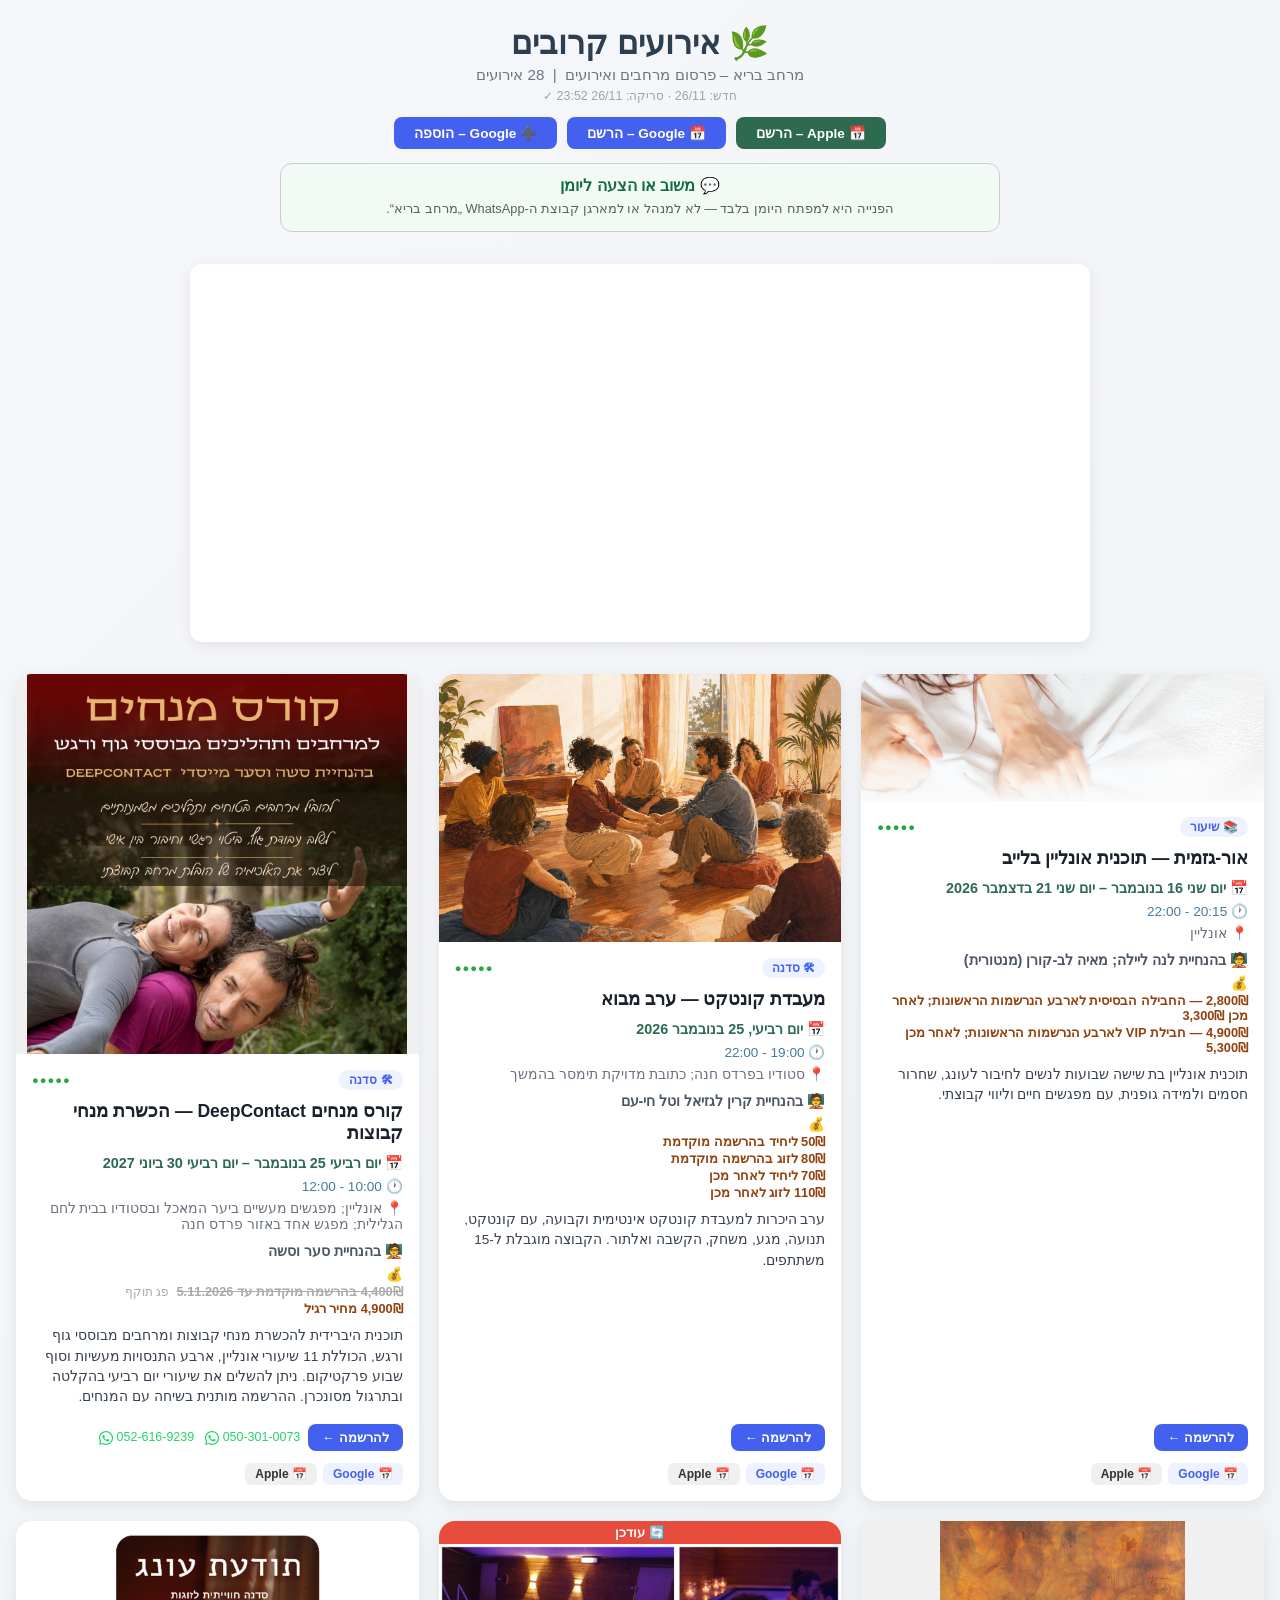
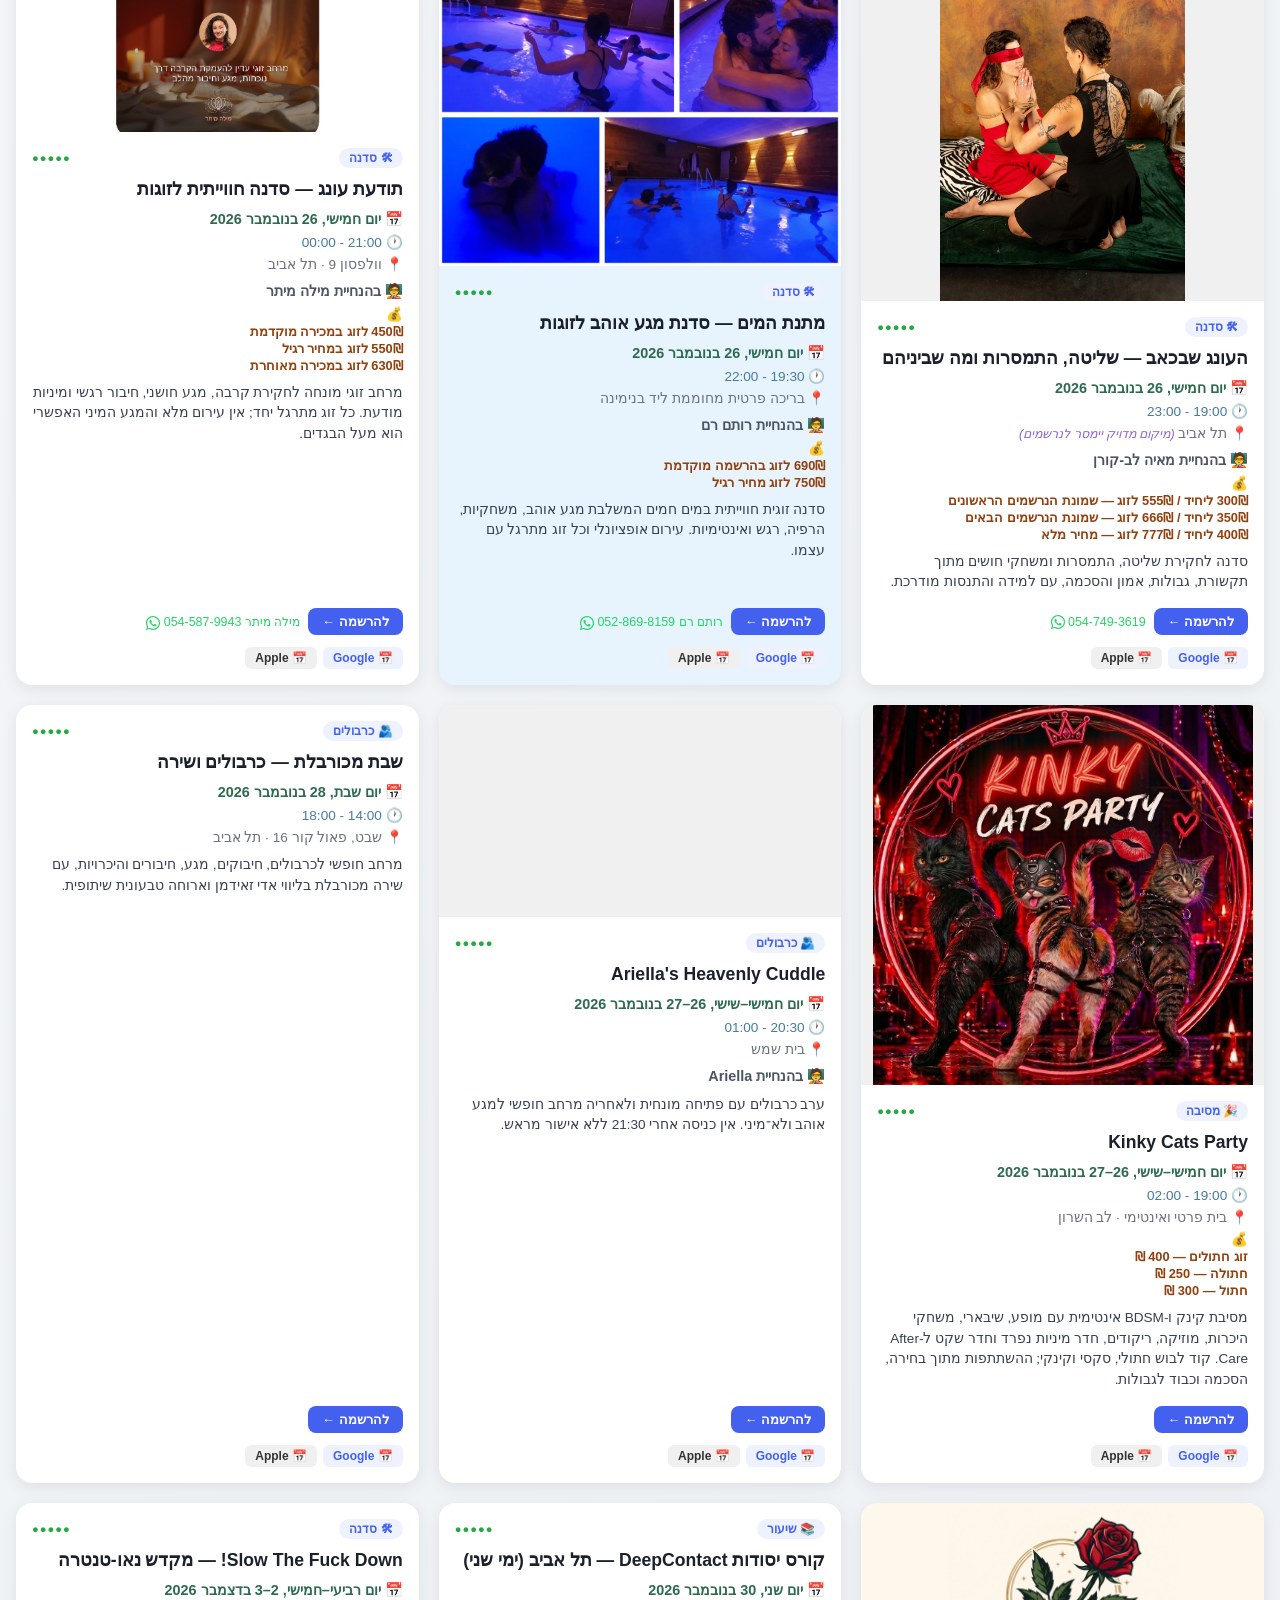
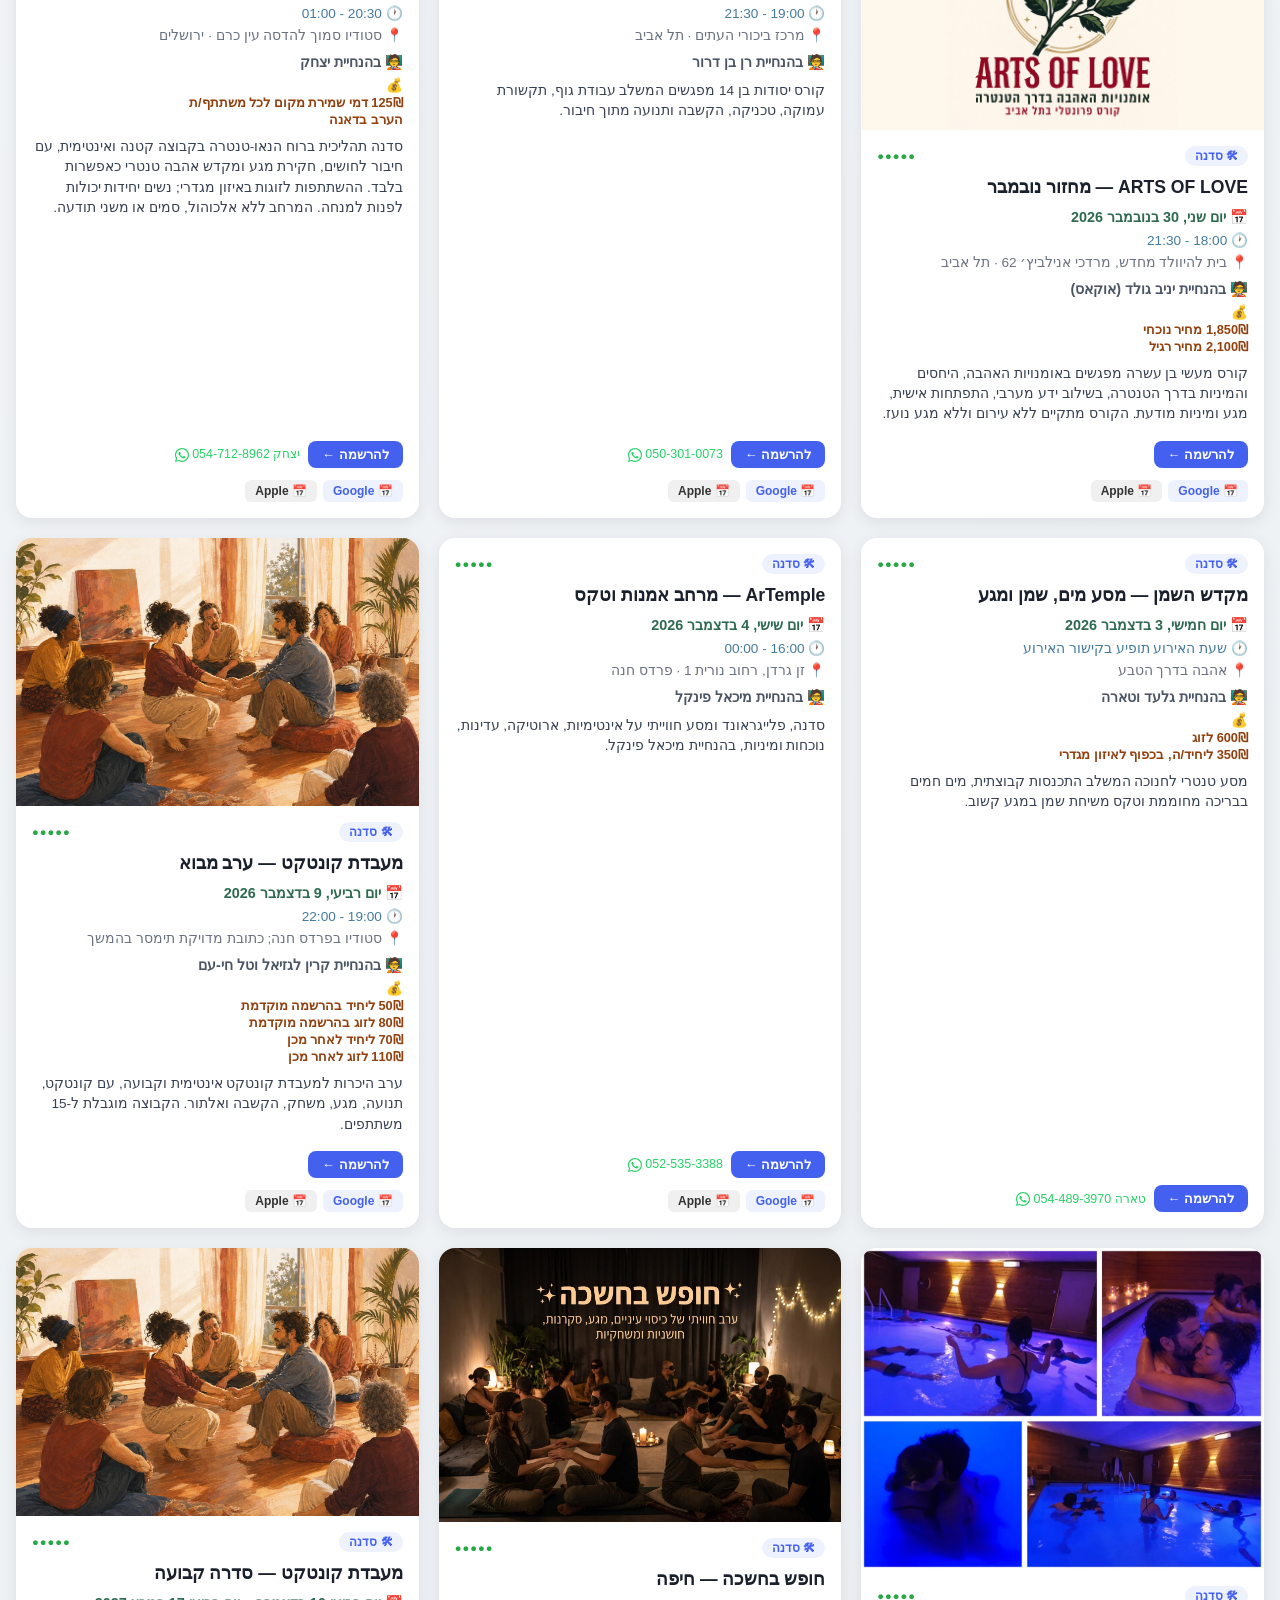
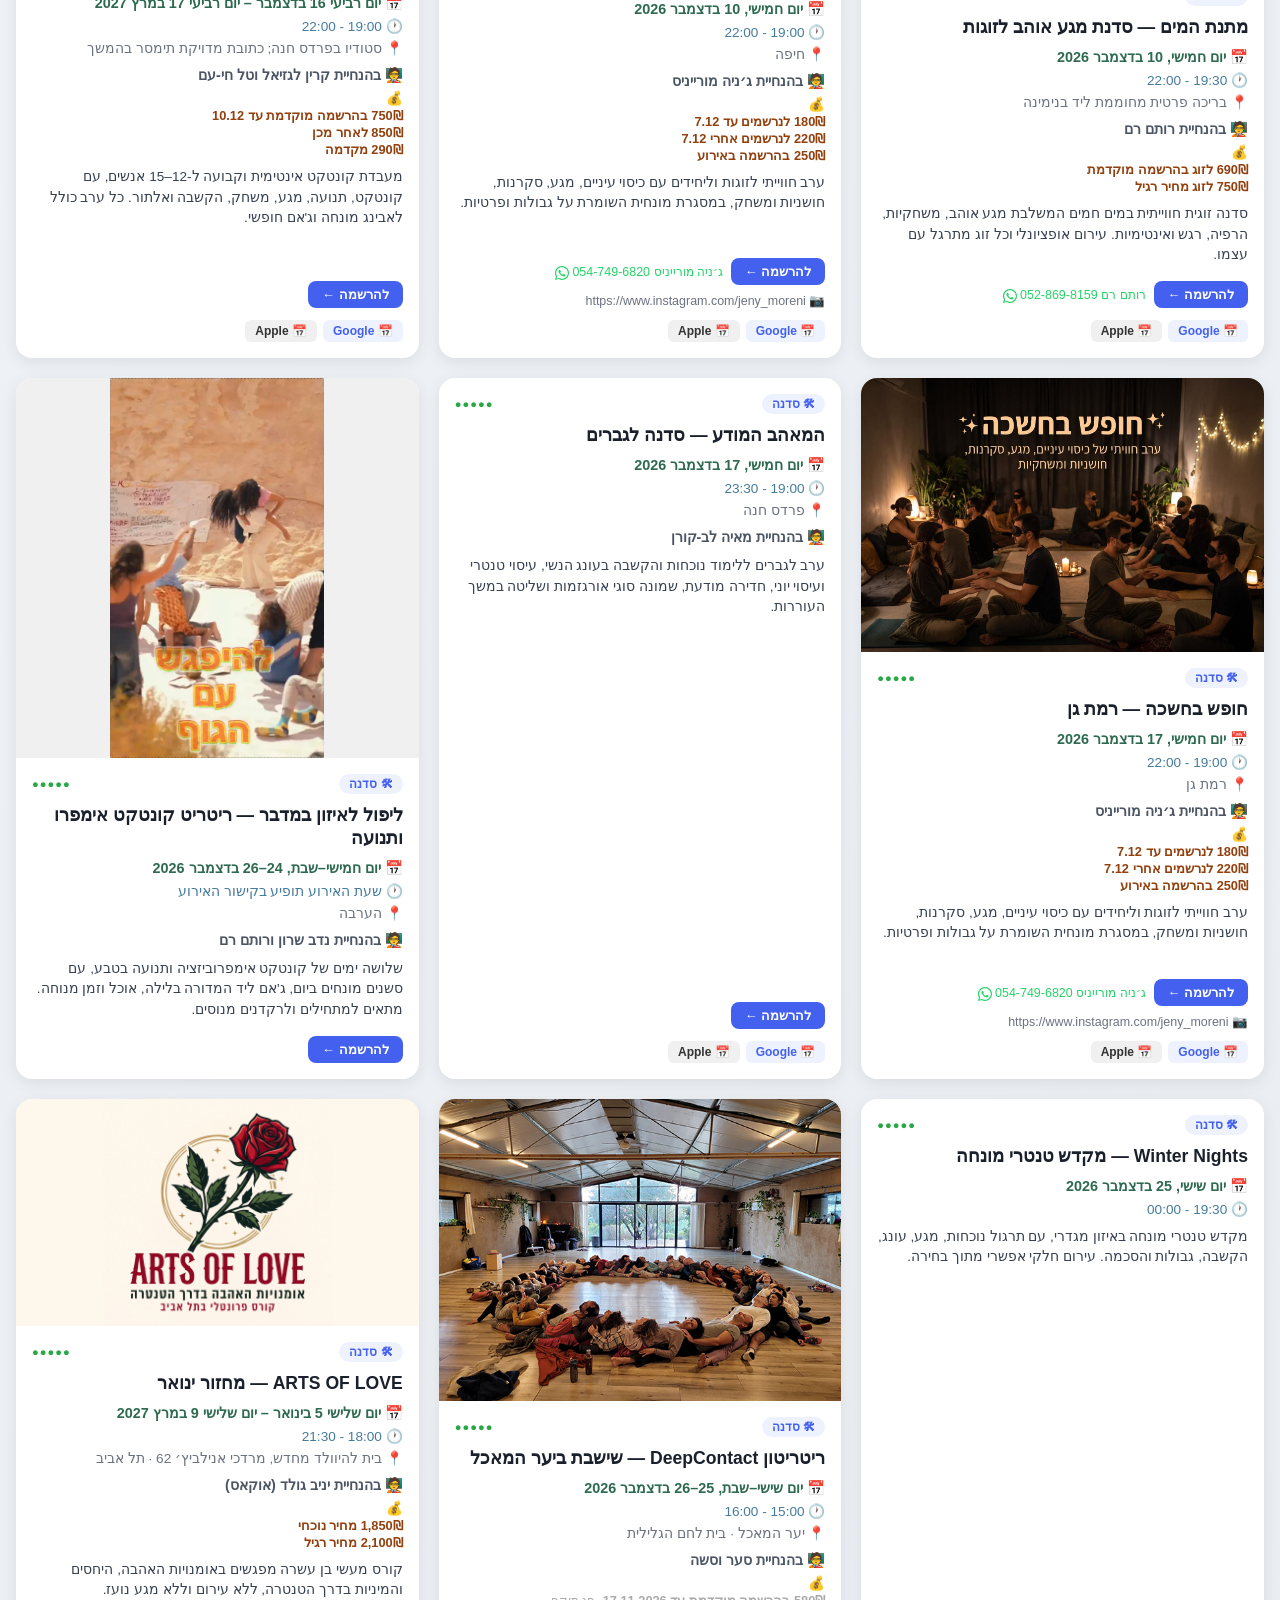
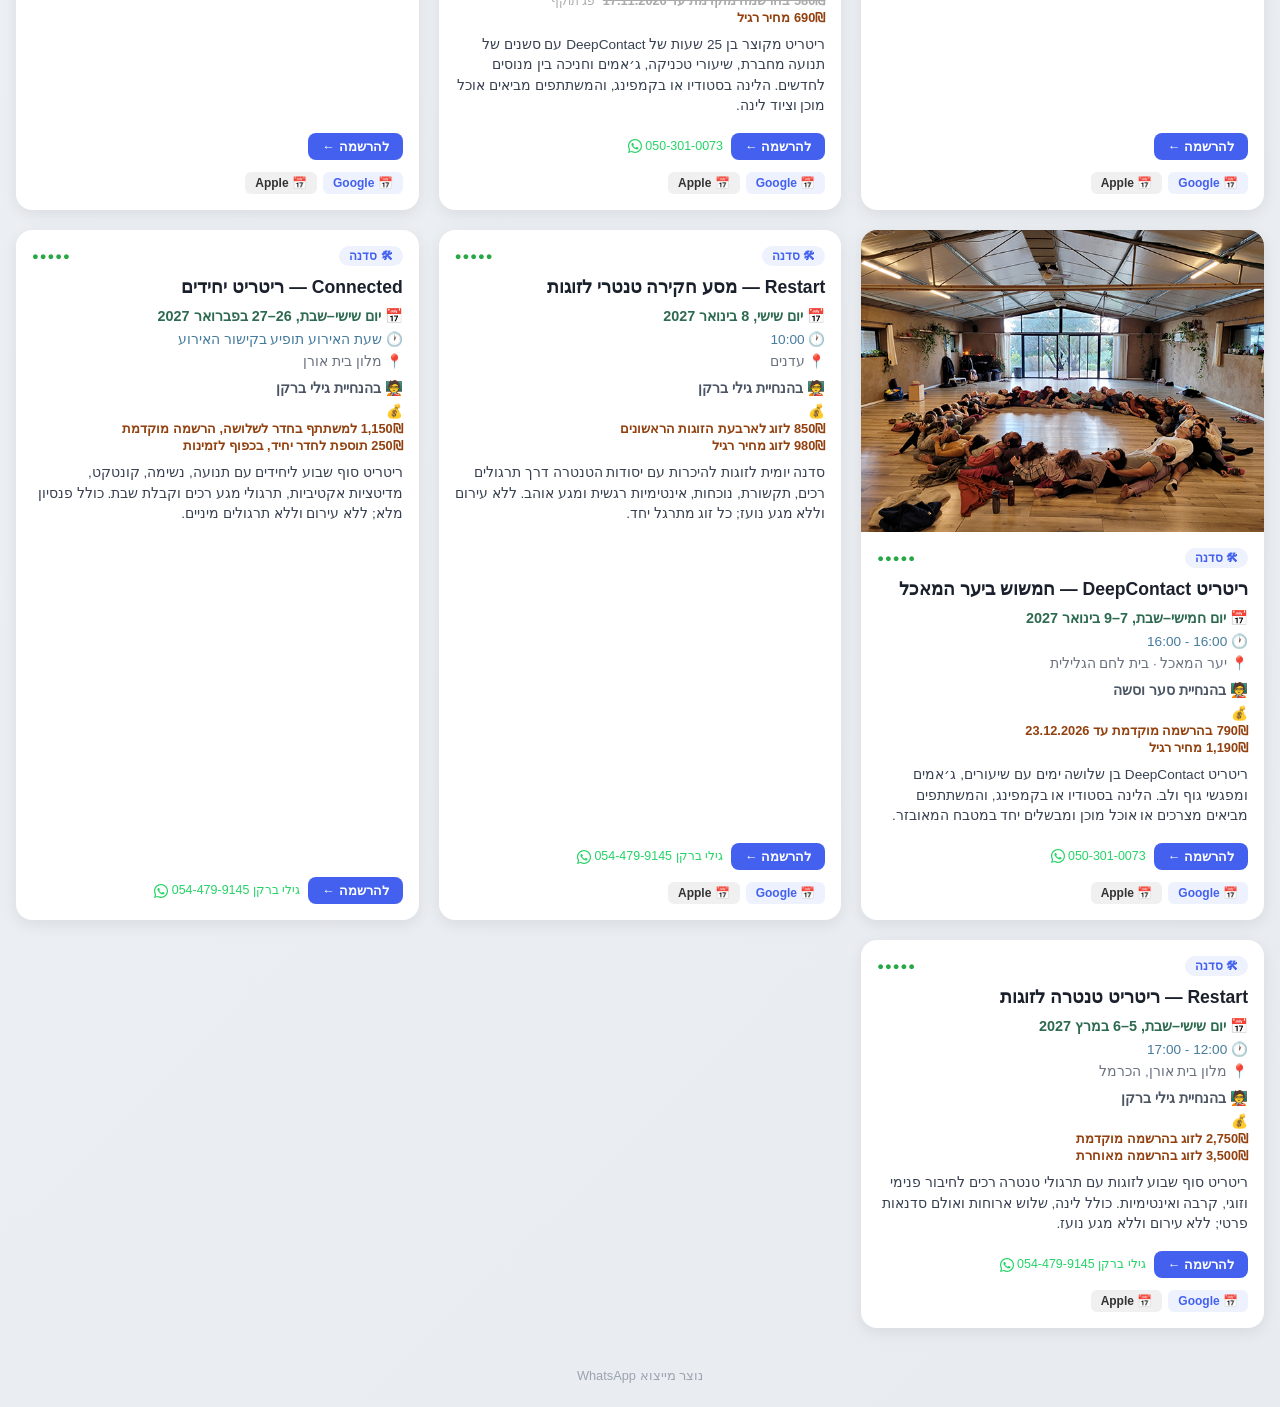
==== index.html @ 20c5a23f "Record Merhav Bari daily automation status" ====
<!-- commit 29b7fd0 -->
<!DOCTYPE html>
<html lang="he" dir="rtl">
<head>
  <meta charset="UTF-8"/>
  <meta http-equiv="Content-Security-Policy" content="default-src 'self'; script-src 'none'; style-src 'unsafe-inline'; img-src 'self' data:; connect-src 'none'; frame-src https://calendar.google.com; frame-ancestors 'none'; base-uri 'none'; form-action 'none'"/>
  <meta name="viewport" content="width=device-width, initial-scale=1"/>
  <title>אירועים קרובים – מרחב בריא</title>
  <style>
    *, *::before, *::after { box-sizing: border-box; margin: 0; padding: 0; }
    body {
      font-family: 'Segoe UI', Arial, sans-serif;
      background: linear-gradient(135deg, #f5f7fa 0%, #e8ecf0 100%);
      min-height: 100vh; padding: 24px 16px; direction: rtl;
    }
    header { text-align: center; margin-bottom: 32px; }
    header h1 { font-size: 2rem; color: #2c3e50; margin-bottom: 4px; }
    header p { color: #6c757d; font-size: 0.95rem; }
    .grid {
      display: grid;
      grid-template-columns: repeat(auto-fill, minmax(320px, 1fr));
      gap: 20px; max-width: 1400px; margin: 0 auto;
    }
    .card {
      border-radius: 16px; box-shadow: 0 4px 16px rgba(0,0,0,0.08);
      overflow: hidden; display: flex; flex-direction: column;
      transition: transform 0.2s, box-shadow 0.2s;
    }
    .card:hover { transform: translateY(-4px); box-shadow: 0 8px 24px rgba(0,0,0,0.14); }
    .status-banner { background: #e74c3c; color: white; font-size: 0.8rem; font-weight: 700; padding: 4px 12px; text-align: center; }
    .card-img { background: #f0f0f0; }
    .card-img img { width: 100%; max-height: 380px; object-fit: contain; display: block; }
    .card-body { padding: 16px; flex: 1; display: flex; flex-direction: column; gap: 6px; }
    .card-header-row { display: flex; justify-content: space-between; align-items: center; }
    .badge { font-size: 0.75rem; padding: 3px 10px; border-radius: 999px; background: #eef2ff; color: #4361ee; font-weight: 600; }
    .confidence { font-size: 0.7rem; letter-spacing: 1px; }
    .card-title { font-size: 1.1rem; font-weight: 700; color: #1a202c; margin: 4px 0; line-height: 1.3; }
    .card-date   { color: #2d6a4f; font-size: 0.9rem; font-weight: 600; }
    .card-time   { color: #457b9d; font-size: 0.85rem; }
    .card-location { color: #6b7280; font-size: 0.85rem; }
    .card-price  { color: #b45309; font-size: 0.85rem; font-weight: 600; }
    .price-note  { font-size: 0.78rem; font-weight: 400; color: #92400e; }
    .price-tier  { font-size: 0.8rem; color: #92400e; margin-top: 2px; }
    .price-tier.expired { color: #aaa; }
    .expired-label { font-size: 0.72rem; color: #aaa; font-weight: 400; margin-right: 4px; }
    .card-desc   { color: #374151; font-size: 0.85rem; line-height: 1.5; margin-top: 4px; flex: 1; }
    .card-facilitator { color: #4b5563; font-size: 0.9rem; margin-top: 5px; font-weight: 600; }
    .card-footer { margin-top: 10px; display: flex; flex-wrap: wrap; gap: 8px; align-items: center; }
    .reg-link { display: inline-block; padding: 6px 14px; background: #4361ee; color: white; border-radius: 8px; font-size: 0.8rem; font-weight: 600; text-decoration: none; }
    .reg-link:hover { background: #3451d1; }
    .contact { font-size: 0.78rem; color: #6b7280; }
    .contact-wa { font-size: 0.78rem; color: #25d366; text-decoration: none; font-weight: 500; }
    .contact-wa:hover { text-decoration: underline; }
    .location-private { font-size: 0.78rem; color: #9061d4; font-style: italic; }
    .cal-links { margin-top: 6px; display: flex; gap: 6px; flex-wrap: wrap; }
    .cal-link { display: inline-block; padding: 4px 10px; border-radius: 6px; font-size: 0.75rem; font-weight: 600; text-decoration: none; }
    .cal-link.gcal { background: #eef2ff; color: #4361ee; }
    .cal-link.gcal:hover { background: #dce4ff; }
    .cal-link.apple { background: #f0f0f0; color: #333; }
    .cal-link.apple:hover { background: #e0e0e0; }
    .cal-link.full-cal-apple { background: #2d6a4f; color: white; padding: 8px 20px; border-radius: 8px; font-size: 0.85rem; font-weight: 600; text-decoration: none; }
    .cal-link.full-cal-apple:hover { background: #1b4332; }
    .cal-link.full-cal-gcal { background: #4361ee; color: white; padding: 8px 20px; border-radius: 8px; font-size: 0.85rem; font-weight: 600; text-decoration: none; }
    .cal-link.full-cal-gcal:hover { background: #3451d1; }
    .developer-contact { max-width: 720px; margin: 14px auto 0; padding: 12px 16px; border: 1px solid #b9d8c6; border-radius: 12px; background: #f3faf6; display: flex; flex-direction: column; gap: 5px; align-items: center; }
    .developer-contact a { color: #146c43; font-weight: 800; text-decoration: none; }
    .developer-contact a:hover { text-decoration: underline; }
    .developer-contact span { color: #53635a; font-size: 0.8rem; line-height: 1.45; }
    .cal-embed { max-width: 900px; margin: 0 auto 28px; }
    .cal-embed iframe { width: 100%; height: clamp(300px, 42vh, 480px); border: 0; border-radius: 12px; box-shadow: 0 4px 16px rgba(0,0,0,0.08); background: #fff; }
.header-actions { margin-top: 14px; display: flex; gap: 10px; justify-content: center; flex-wrap: wrap; }
    footer { text-align: center; margin-top: 40px; color: #9ca3af; font-size: 0.8rem; }
    .last-updated { font-size: 0.8rem; color: #9ca3af; margin-top: 4px; }

    @media (max-width: 600px) {
      .header-actions {
        display: grid;
        grid-template-columns: repeat(3, minmax(0, 1fr));
        gap: 4px;
        width: 100%;
        max-width: 100%;
      }
      .header-actions .cal-link {
        min-width: 0;
        width: 100%;
        padding: 7px 3px;
        font-size: 0.68rem;
        line-height: 1.15;
        white-space: nowrap;
        overflow: hidden;
        text-overflow: ellipsis;
      }
      .cal-embed {
        height: 220px;
        overflow: hidden;
        border-radius: 8px;
      }
      .cal-embed iframe {
        display: block;
        height: 250px;
        border-radius: 8px;
      }
    }
  </style>
</head>
<body>
  <header>
    <h1>🌿 אירועים קרובים</h1>
    <p>מרחב בריא – פרסום מרחבים ואירועים &nbsp;|&nbsp; 28 אירועים</p>
    <!-- automation-status:start -->
    <p class="last-updated" aria-label="אירוע חדש נוסף לאחרונה: 26/11/2026 20:35; ההרצה היומית האחרונה הצליחה: 26/11/2026 23:52" style="white-space:nowrap;font-size:0.78rem">חדש: 26/11 · סריקה: 26/11 23:52 ✓</p>
    <!-- automation-status:end -->
    <div class="header-actions"><a class="cal-link full-cal-apple" href="webcal://merhav-bari-calendar.merhav-bari.workers.dev/calendar.ics?src=apple">📅 Apple – הרשם</a><a class="cal-link full-cal-gcal" href="https://calendar.google.com/calendar/render?cid=d8a959d3ce8c97bad0bbaf45fc2b81571c39a594edf657e74149a3577ace9da8%40group.calendar.google.com" target="_blank" rel="noopener noreferrer" data-subscribe-mode="legacy-render">📅 Google – הרשם</a><a class="cal-link full-cal-gcal" href="https://calendar.google.com/calendar/u/0/r?cid=d8a959d3ce8c97bad0bbaf45fc2b81571c39a594edf657e74149a3577ace9da8%40group.calendar.google.com" target="_blank" rel="noopener noreferrer" data-subscribe-mode="embed-plus" title="+ Google Calendar">➕ Google – הוספה</a></div>
    <div class="developer-contact" role="note">
      <a href="https://t.me/merhav_bari_contact_bot" target="_blank" rel="noopener noreferrer">💬 משוב או הצעה ליומן</a>
      <span>הפנייה היא למפתח היומן בלבד — לא למנהל או למארגן קבוצת ה-WhatsApp „מרחב בריא“.</span>
    </div>
  </header>
  <section class="cal-embed" aria-label="לוח אירועים"><iframe title="לוח אירועים – Google Calendar" src="https://calendar.google.com/calendar/embed?height=600&amp;wkst=1&amp;ctz=Asia%2FJerusalem&amp;mode=AGENDA&amp;showTz=0&amp;showCalendars=0&amp;showTitle=0&amp;showPrint=0&amp;src=d8a959d3ce8c97bad0bbaf45fc2b81571c39a594edf657e74149a3577ace9da8%40group.calendar.google.com&amp;color=%232d6a4f" style="border:0" width="100%" height="360" frameborder="0" scrolling="no" loading="lazy"></iframe></section>
  <div class="grid">
    <div class="card" id="event-אור-גזמית-תוכנית-אונליין-בלייב-20261116-2015" style="background:white">
  
  <div class="card-img"><img src="assets/20a021c1b201d501caab291e.jpg" alt="" loading="lazy" decoding="async"/></div>
  <div class="card-body">
    <div class="card-header-row">
      <span class="badge">📚 שיעור</span>
      <span class="confidence" style="color:#28a745" title="100%">●●●●●</span>
    </div>
    <h2 class="card-title">אור-גזמית — תוכנית אונליין בלייב</h2>
    <div class='card-date'>📅 יום שני 16 בנובמבר – יום שני 21 בדצמבר 2026</div>
    <div class='card-time'>🕐 20:15 - 22:00</div>
    <div class='card-location'>📍 אונליין</div>
    <div class='card-facilitator'>🧑‍🏫 בהנחיית לנה ליילה; מאיה לב-קורן (מנטורית)</div>
    <div class='card-price'>💰 <div class='price-tier'>2,800₪ — החבילה הבסיסית לארבע הנרשמות הראשונות; לאחר מכן 3,300₪</div><div class='price-tier'>4,900₪ — חבילת VIP לארבע הנרשמות הראשונות; לאחר מכן 5,300₪</div></div>
    <div class='card-desc'>תוכנית אונליין בת שישה שבועות לנשים לחיבור לעונג, שחרור חסמים ולמידה גופנית, עם מפגשים חיים וליווי קבוצתי.</div>
    <div class="card-footer"><a class="reg-link" href="https://www.lenaleyla.com/or-gasmic" target="_blank" rel="noopener noreferrer">להרשמה ←</a></div>
    <div class="cal-links"><a class="cal-link gcal" href="https://calendar.google.com/calendar/render?action=TEMPLATE&amp;text=%D7%9C%D7%A0%D7%94%20%D7%9C%D7%99%D7%99%D7%9C%D7%94%3B%20%D7%9E%D7%90%D7%99%D7%94%20%D7%9C%D7%91-%D7%A7%D7%95%D7%A8%D7%9F%20%28%D7%9E%D7%A0%D7%98%D7%95%D7%A8%D7%99%D7%AA%29%20%E2%80%94%20%D7%90%D7%95%D7%A8-%D7%92%D7%96%D7%9E%D7%99%D7%AA%20%E2%80%94%20%D7%AA%D7%95%D7%9B%D7%A0%D7%99%D7%AA%20%D7%90%D7%95%D7%A0%D7%9C%D7%99%D7%99%D7%9F%20%D7%91%D7%9C%D7%99%D7%99%D7%91&amp;dates=20261116T201500/20261116T220000&amp;details=%D7%91%D7%94%D7%A0%D7%97%D7%99%D7%99%D7%AA%20%D7%9C%D7%A0%D7%94%20%D7%9C%D7%99%D7%99%D7%9C%D7%94%3B%20%D7%9E%D7%90%D7%99%D7%94%20%D7%9C%D7%91-%D7%A7%D7%95%D7%A8%D7%9F%20%28%D7%9E%D7%A0%D7%98%D7%95%D7%A8%D7%99%D7%AA%29%0A%D7%AA%D7%95%D7%9B%D7%A0%D7%99%D7%AA%20%D7%90%D7%95%D7%A0%D7%9C%D7%99%D7%99%D7%9F%20%D7%91%D7%AA%20%D7%A9%D7%99%D7%A9%D7%94%20%D7%A9%D7%91%D7%95%D7%A2%D7%95%D7%AA%20%D7%9C%D7%A0%D7%A9%D7%99%D7%9D%20%D7%9C%D7%97%D7%99%D7%91%D7%95%D7%A8%20%D7%9C%D7%A2%D7%95%D7%A0%D7%92%2C%20%D7%A9%D7%97%D7%A8%D7%95%D7%A8%20%D7%97%D7%A1%D7%9E%D7%99%D7%9D%20%D7%95%D7%9C%D7%9E%D7%99%D7%93%D7%94%20%D7%92%D7%95%D7%A4%D7%A0%D7%99%D7%AA%2C%20%D7%A2%D7%9D%20%D7%9E%D7%A4%D7%92%D7%A9%D7%99%D7%9D%20%D7%97%D7%99%D7%99%D7%9D%20%D7%95%D7%9C%D7%99%D7%95%D7%95%D7%99%20%D7%A7%D7%91%D7%95%D7%A6%D7%AA%D7%99.%0Ahttps%3A//mim21.github.io/merhav-bari/%23event-%D7%90%D7%95%D7%A8-%D7%92%D7%96%D7%9E%D7%99%D7%AA-%D7%AA%D7%95%D7%9B%D7%A0%D7%99%D7%AA-%D7%90%D7%95%D7%A0%D7%9C%D7%99%D7%99%D7%9F-%D7%91%D7%9C%D7%99%D7%99%D7%91-20261116-2015&amp;location=%D7%90%D7%95%D7%A0%D7%9C%D7%99%D7%99%D7%9F" target="_blank" rel="noopener noreferrer">📅 Google</a><a class="cal-link apple" href="[data-uri]" download="אור-גזמית — תוכנית אונליין בלייב.ics">📅 Apple</a></div>
  </div>
</div>
<div class="card" id="event-מעבדת-קונטקט-ערב-מבוא-20261125-1900" style="background:white">
  
  <div class="card-img"><img src="assets/68aa66db1b0af2870af49aa2.jpg" alt="" loading="lazy" decoding="async"/></div>
  <div class="card-body">
    <div class="card-header-row">
      <span class="badge">🛠 סדנה</span>
      <span class="confidence" style="color:#28a745" title="100%">●●●●●</span>
    </div>
    <h2 class="card-title">מעבדת קונטקט — ערב מבוא</h2>
    <div class='card-date'>📅 יום רביעי, 25 בנובמבר 2026</div>
    <div class='card-time'>🕐 19:00 - 22:00</div>
    <div class='card-location'>📍 סטודיו בפרדס חנה; כתובת מדויקת תימסר בהמשך</div>
    <div class='card-facilitator'>🧑‍🏫 בהנחיית קרין לגזיאל וטל חי-עם</div>
    <div class='card-price'>💰 <div class='price-tier'>50₪ ליחיד בהרשמה מוקדמת</div><div class='price-tier'>80₪ לזוג בהרשמה מוקדמת</div><div class='price-tier'>70₪ ליחיד לאחר מכן</div><div class='price-tier'>110₪ לזוג לאחר מכן</div></div>
    <div class='card-desc'>ערב היכרות למעבדת קונטקט אינטימית וקבועה, עם קונטקט, תנועה, מגע, משחק, הקשבה ואלתור. הקבוצה מוגבלת ל-15 משתתפים.</div>
    <div class="card-footer"><a class="reg-link" href="https://www.beninu.co.il/contact-lab/?src=whatsapp" target="_blank" rel="noopener noreferrer">להרשמה ←</a></div>
    <div class="cal-links"><a class="cal-link gcal" href="https://calendar.google.com/calendar/render?action=TEMPLATE&amp;text=%D7%A7%D7%A8%D7%99%D7%9F%20%D7%9C%D7%92%D7%96%D7%99%D7%90%D7%9C%20%D7%95%D7%98%D7%9C%20%D7%97%D7%99-%D7%A2%D7%9D%20%E2%80%94%20%D7%9E%D7%A2%D7%91%D7%93%D7%AA%20%D7%A7%D7%95%D7%A0%D7%98%D7%A7%D7%98%20%E2%80%94%20%D7%A2%D7%A8%D7%91%20%D7%9E%D7%91%D7%95%D7%90&amp;dates=20261125T190000/20261125T220000&amp;details=%D7%91%D7%94%D7%A0%D7%97%D7%99%D7%99%D7%AA%20%D7%A7%D7%A8%D7%99%D7%9F%20%D7%9C%D7%92%D7%96%D7%99%D7%90%D7%9C%20%D7%95%D7%98%D7%9C%20%D7%97%D7%99-%D7%A2%D7%9D%0A%D7%A2%D7%A8%D7%91%20%D7%94%D7%99%D7%9B%D7%A8%D7%95%D7%AA%20%D7%9C%D7%9E%D7%A2%D7%91%D7%93%D7%AA%20%D7%A7%D7%95%D7%A0%D7%98%D7%A7%D7%98%20%D7%90%D7%99%D7%A0%D7%98%D7%99%D7%9E%D7%99%D7%AA%20%D7%95%D7%A7%D7%91%D7%95%D7%A2%D7%94%2C%20%D7%A2%D7%9D%20%D7%A7%D7%95%D7%A0%D7%98%D7%A7%D7%98%2C%20%D7%AA%D7%A0%D7%95%D7%A2%D7%94%2C%20%D7%9E%D7%92%D7%A2%2C%20%D7%9E%D7%A9%D7%97%D7%A7%2C%20%D7%94%D7%A7%D7%A9%D7%91%D7%94%20%D7%95%D7%90%D7%9C%D7%AA%D7%95%D7%A8.%20%D7%94%D7%A7%D7%91%D7%95%D7%A6%D7%94%20%D7%9E%D7%95%D7%92%D7%91%D7%9C%D7%AA%20%D7%9C-15%20%D7%9E%D7%A9%D7%AA%D7%AA%D7%A4%D7%99%D7%9D.%0Ahttps%3A//mim21.github.io/merhav-bari/%23event-%D7%9E%D7%A2%D7%91%D7%93%D7%AA-%D7%A7%D7%95%D7%A0%D7%98%D7%A7%D7%98-%D7%A2%D7%A8%D7%91-%D7%9E%D7%91%D7%95%D7%90-20261125-1900&amp;location=%D7%A1%D7%98%D7%95%D7%93%D7%99%D7%95%20%D7%91%D7%A4%D7%A8%D7%93%D7%A1%20%D7%97%D7%A0%D7%94%3B%20%D7%9B%D7%AA%D7%95%D7%91%D7%AA%20%D7%9E%D7%93%D7%95%D7%99%D7%A7%D7%AA%20%D7%AA%D7%99%D7%9E%D7%A1%D7%A8%20%D7%91%D7%94%D7%9E%D7%A9%D7%9A" target="_blank" rel="noopener noreferrer">📅 Google</a><a class="cal-link apple" href="[data-uri]" download="מעבדת קונטקט — ערב מבוא.ics">📅 Apple</a></div>
  </div>
</div>
<div class="card" id="event-קורס-מנחים-DeepContact-הכשרת-מנחי-קבוצות-20261125-1000" style="background:white">
  
  <div class="card-img"><img src="assets/cb67fed9d3f80893cf700352.webp" alt="" loading="lazy" decoding="async"/></div>
  <div class="card-body">
    <div class="card-header-row">
      <span class="badge">🛠 סדנה</span>
      <span class="confidence" style="color:#28a745" title="100%">●●●●●</span>
    </div>
    <h2 class="card-title">קורס מנחים DeepContact — הכשרת מנחי קבוצות</h2>
    <div class='card-date'>📅 יום רביעי 25 בנובמבר – יום רביעי 30 ביוני 2027</div>
    <div class='card-time'>🕐 10:00 - 12:00</div>
    <div class='card-location'>📍 אונליין; מפגשים מעשיים ביער המאכל ובסטודיו בבית לחם הגלילית; מפגש אחד באזור פרדס חנה</div>
    <div class='card-facilitator'>🧑‍🏫 בהנחיית סער וסשה</div>
    <div class='card-price'>💰 <div class='price-tier expired'><s>4,400₪ בהרשמה מוקדמת עד 5.11.2026</s> <span class='expired-label'>פג תוקף</span></div><div class='price-tier'>4,900₪ מחיר רגיל</div></div>
    <div class='card-desc'>תוכנית היברידית להכשרת מנחי קבוצות ומרחבים מבוססי גוף ורגש, הכוללת 11 שיעורי אונליין, ארבע התנסויות מעשיות וסוף שבוע פרקטיקום. ניתן להשלים את שיעורי יום רביעי בהקלטה ובתרגול מסונכרן. ההרשמה מותנית בשיחה עם המנחים.</div>
    <div class="card-footer"><a class="reg-link" href="https://deepcontact.org/hanchaya/" target="_blank" rel="noopener noreferrer">להרשמה ←</a><a href="https://wa.me/972503010073" target="_blank" rel="noopener noreferrer" class="contact-wa">&#x202A;<svg xmlns="http://www.w3.org/2000/svg" viewBox="0 0 32 32" width="14" height="14" fill="#25d366" style="vertical-align:middle;margin-left:3px"><path d="M16 0C7.163 0 0 7.163 0 16c0 2.833.742 5.488 2.042 7.788L0 32l8.418-2.01A15.938 15.938 0 0016 32c8.837 0 16-7.163 16-16S24.837 0 16 0zm0 29.333a13.27 13.27 0 01-6.784-1.857l-.486-.29-5.001 1.194 1.227-4.865-.317-.5A13.267 13.267 0 012.667 16C2.667 8.636 8.636 2.667 16 2.667S29.333 8.636 29.333 16 23.364 29.333 16 29.333zm7.27-9.778c-.398-.199-2.354-1.162-2.718-1.294-.364-.133-.629-.199-.894.199-.265.398-1.028 1.294-1.26 1.56-.232.265-.464.298-.862.1-.398-.2-1.681-.62-3.203-1.976-1.184-1.056-1.983-2.36-2.215-2.758-.232-.398-.025-.613.174-.811.179-.178.398-.464.597-.696.199-.232.265-.398.398-.663.133-.265.066-.497-.033-.696-.1-.199-.894-2.155-1.225-2.95-.322-.775-.649-.67-.894-.682l-.762-.013c-.265 0-.696.1-1.061.497-.364.398-1.393 1.361-1.393 3.317s1.426 3.847 1.625 4.112c.199.265 2.807 4.285 6.802 6.01.951.41 1.693.655 2.271.839.954.304 1.823.261 2.51.158.766-.114 2.354-.962 2.686-1.891.332-.929.332-1.725.232-1.891-.099-.166-.364-.265-.762-.464z"/></svg> 050-301-0073&#x202C;</a><a href="https://wa.me/972526169239" target="_blank" rel="noopener noreferrer" class="contact-wa">&#x202A;<svg xmlns="http://www.w3.org/2000/svg" viewBox="0 0 32 32" width="14" height="14" fill="#25d366" style="vertical-align:middle;margin-left:3px"><path d="M16 0C7.163 0 0 7.163 0 16c0 2.833.742 5.488 2.042 7.788L0 32l8.418-2.01A15.938 15.938 0 0016 32c8.837 0 16-7.163 16-16S24.837 0 16 0zm0 29.333a13.27 13.27 0 01-6.784-1.857l-.486-.29-5.001 1.194 1.227-4.865-.317-.5A13.267 13.267 0 012.667 16C2.667 8.636 8.636 2.667 16 2.667S29.333 8.636 29.333 16 23.364 29.333 16 29.333zm7.27-9.778c-.398-.199-2.354-1.162-2.718-1.294-.364-.133-.629-.199-.894.199-.265.398-1.028 1.294-1.26 1.56-.232.265-.464.298-.862.1-.398-.2-1.681-.62-3.203-1.976-1.184-1.056-1.983-2.36-2.215-2.758-.232-.398-.025-.613.174-.811.179-.178.398-.464.597-.696.199-.232.265-.398.398-.663.133-.265.066-.497-.033-.696-.1-.199-.894-2.155-1.225-2.95-.322-.775-.649-.67-.894-.682l-.762-.013c-.265 0-.696.1-1.061.497-.364.398-1.393 1.361-1.393 3.317s1.426 3.847 1.625 4.112c.199.265 2.807 4.285 6.802 6.01.951.41 1.693.655 2.271.839.954.304 1.823.261 2.51.158.766-.114 2.354-.962 2.686-1.891.332-.929.332-1.725.232-1.891-.099-.166-.364-.265-.762-.464z"/></svg> 052-616-9239&#x202C;</a></div>
    <div class="cal-links"><a class="cal-link gcal" href="https://calendar.google.com/calendar/render?action=TEMPLATE&amp;text=%D7%A1%D7%A2%D7%A8%20%D7%95%D7%A1%D7%A9%D7%94%20%E2%80%94%20%D7%A7%D7%95%D7%A8%D7%A1%20%D7%9E%D7%A0%D7%97%D7%99%D7%9D%20DeepContact%20%E2%80%94%20%D7%94%D7%9B%D7%A9%D7%A8%D7%AA%20%D7%9E%D7%A0%D7%97%D7%99%20%D7%A7%D7%91%D7%95%D7%A6%D7%95%D7%AA&amp;dates=20261125T100000/20261125T120000&amp;details=%D7%91%D7%94%D7%A0%D7%97%D7%99%D7%99%D7%AA%20%D7%A1%D7%A2%D7%A8%20%D7%95%D7%A1%D7%A9%D7%94%0A%D7%AA%D7%95%D7%9B%D7%A0%D7%99%D7%AA%20%D7%94%D7%99%D7%91%D7%A8%D7%99%D7%93%D7%99%D7%AA%20%D7%9C%D7%94%D7%9B%D7%A9%D7%A8%D7%AA%20%D7%9E%D7%A0%D7%97%D7%99%20%D7%A7%D7%91%D7%95%D7%A6%D7%95%D7%AA%20%D7%95%D7%9E%D7%A8%D7%97%D7%91%D7%99%D7%9D%20%D7%9E%D7%91%D7%95%D7%A1%D7%A1%D7%99%20%D7%92%D7%95%D7%A3%20%D7%95%D7%A8%D7%92%D7%A9%2C%20%D7%94%D7%9B%D7%95%D7%9C%D7%9C%D7%AA%2011%20%D7%A9%D7%99%D7%A2%D7%95%D7%A8%D7%99%20%D7%90%D7%95%D7%A0%D7%9C%D7%99%D7%99%D7%9F%2C%20%D7%90%D7%A8%D7%91%D7%A2%20%D7%94%D7%AA%D7%A0%D7%A1%D7%95%D7%99%D7%95%D7%AA%20%D7%9E%D7%A2%D7%A9%D7%99%D7%95%D7%AA%20%D7%95%D7%A1%D7%95%D7%A3%20%D7%A9%D7%91%D7%95%D7%A2%20%D7%A4%D7%A8%D7%A7%D7%98%D7%99%D7%A7%D7%95%D7%9D.%20%D7%A0%D7%99%D7%AA%D7%9F%20%D7%9C%D7%94%D7%A9%D7%9C%D7%99%D7%9D%20%D7%90%D7%AA%20%D7%A9%D7%99%D7%A2%D7%95%D7%A8%D7%99%20%D7%99%D7%95%D7%9D%20%D7%A8%D7%91%D7%99%D7%A2%D7%99%20%D7%91%D7%94%D7%A7%D7%9C%D7%98%D7%94%20%D7%95%D7%91%D7%AA%D7%A8%D7%92%D7%95%D7%9C%20%D7%9E%D7%A1%D7%95%D7%A0%D7%9B%D7%A8%D7%9F.%20%D7%94%D7%94%D7%A8%D7%A9%D7%9E%D7%94%20%D7%9E%D7%95%D7%AA%D7%A0%D7%99%D7%AA%20%D7%91%D7%A9%D7%99%D7%97%D7%94%20%D7%A2%D7%9D%20%D7%94%D7%9E%D7%A0%D7%97%D7%99%D7%9D.%0Ahttps%3A//mim21.github.io/merhav-bari/%23event-%D7%A7%D7%95%D7%A8%D7%A1-%D7%9E%D7%A0%D7%97%D7%99%D7%9D-DeepContact-%D7%94%D7%9B%D7%A9%D7%A8%D7%AA-%D7%9E%D7%A0%D7%97%D7%99-%D7%A7%D7%91%D7%95%D7%A6%D7%95%D7%AA-20261125-1000&amp;location=%D7%90%D7%95%D7%A0%D7%9C%D7%99%D7%99%D7%9F%3B%20%D7%9E%D7%A4%D7%92%D7%A9%D7%99%D7%9D%20%D7%9E%D7%A2%D7%A9%D7%99%D7%99%D7%9D%20%D7%91%D7%99%D7%A2%D7%A8%20%D7%94%D7%9E%D7%90%D7%9B%D7%9C%20%D7%95%D7%91%D7%A1%D7%98%D7%95%D7%93%D7%99%D7%95%20%D7%91%D7%91%D7%99%D7%AA%20%D7%9C%D7%97%D7%9D%20%D7%94%D7%92%D7%9C%D7%99%D7%9C%D7%99%D7%AA%3B%20%D7%9E%D7%A4%D7%92%D7%A9%20%D7%90%D7%97%D7%93%20%D7%91%D7%90%D7%96%D7%95%D7%A8%20%D7%A4%D7%A8%D7%93%D7%A1%20%D7%97%D7%A0%D7%94" target="_blank" rel="noopener noreferrer">📅 Google</a><a class="cal-link apple" href="[data-uri]" download="קורס מנחים DeepContact — הכשרת מנחי קבוצות.ics">📅 Apple</a></div>
  </div>
</div>
<div class="card" id="event-העונג-שבכאב-שליטה-התמסרות-ומה-שביניהם-20261126-1900" style="background:white">
  
  <div class="card-img"><img src="assets/de3dfc929cf7cec1640e28fc.jpg" alt="" loading="lazy" decoding="async"/></div>
  <div class="card-body">
    <div class="card-header-row">
      <span class="badge">🛠 סדנה</span>
      <span class="confidence" style="color:#28a745" title="100%">●●●●●</span>
    </div>
    <h2 class="card-title">העונג שבכאב — שליטה, התמסרות ומה שביניהם</h2>
    <div class='card-date'>📅 יום חמישי, 26 בנובמבר 2026</div>
    <div class='card-time'>🕐 19:00 - 23:00</div>
    <div class='card-location'>📍 תל אביב <span class='location-private'>(מיקום מדויק יימסר לנרשמים)</span></div>
    <div class='card-facilitator'>🧑‍🏫 בהנחיית מאיה לב-קורן</div>
    <div class='card-price'>💰 <div class='price-tier'>300₪ ליחיד / 555₪ לזוג — שמונת הנרשמים הראשונים</div><div class='price-tier'>350₪ ליחיד / 666₪ לזוג — שמונת הנרשמים הבאים</div><div class='price-tier'>400₪ ליחיד / 777₪ לזוג — מחיר מלא</div></div>
    <div class='card-desc'>סדנה לחקירת שליטה, התמסרות ומשחקי חושים מתוך תקשורת, גבולות, אמון והסכמה, עם למידה והתנסות מודרכת.</div>
    <div class="card-footer"><a class="reg-link" href="https://mayalevkoren.ingt-web.com/painpleasure/" target="_blank" rel="noopener noreferrer">להרשמה ←</a><a href="https://wa.me/972547493619" target="_blank" rel="noopener noreferrer" class="contact-wa">&#x202A;<svg xmlns="http://www.w3.org/2000/svg" viewBox="0 0 32 32" width="14" height="14" fill="#25d366" style="vertical-align:middle;margin-left:3px"><path d="M16 0C7.163 0 0 7.163 0 16c0 2.833.742 5.488 2.042 7.788L0 32l8.418-2.01A15.938 15.938 0 0016 32c8.837 0 16-7.163 16-16S24.837 0 16 0zm0 29.333a13.27 13.27 0 01-6.784-1.857l-.486-.29-5.001 1.194 1.227-4.865-.317-.5A13.267 13.267 0 012.667 16C2.667 8.636 8.636 2.667 16 2.667S29.333 8.636 29.333 16 23.364 29.333 16 29.333zm7.27-9.778c-.398-.199-2.354-1.162-2.718-1.294-.364-.133-.629-.199-.894.199-.265.398-1.028 1.294-1.26 1.56-.232.265-.464.298-.862.1-.398-.2-1.681-.62-3.203-1.976-1.184-1.056-1.983-2.36-2.215-2.758-.232-.398-.025-.613.174-.811.179-.178.398-.464.597-.696.199-.232.265-.398.398-.663.133-.265.066-.497-.033-.696-.1-.199-.894-2.155-1.225-2.95-.322-.775-.649-.67-.894-.682l-.762-.013c-.265 0-.696.1-1.061.497-.364.398-1.393 1.361-1.393 3.317s1.426 3.847 1.625 4.112c.199.265 2.807 4.285 6.802 6.01.951.41 1.693.655 2.271.839.954.304 1.823.261 2.51.158.766-.114 2.354-.962 2.686-1.891.332-.929.332-1.725.232-1.891-.099-.166-.364-.265-.762-.464z"/></svg> 054-749-3619&#x202C;</a></div>
    <div class="cal-links"><a class="cal-link gcal" href="https://calendar.google.com/calendar/render?action=TEMPLATE&amp;text=%D7%9E%D7%90%D7%99%D7%94%20%D7%9C%D7%91-%D7%A7%D7%95%D7%A8%D7%9F%20%E2%80%94%20%D7%94%D7%A2%D7%95%D7%A0%D7%92%20%D7%A9%D7%91%D7%9B%D7%90%D7%91%20%E2%80%94%20%D7%A9%D7%9C%D7%99%D7%98%D7%94%2C%20%D7%94%D7%AA%D7%9E%D7%A1%D7%A8%D7%95%D7%AA%20%D7%95%D7%9E%D7%94%20%D7%A9%D7%91%D7%99%D7%A0%D7%99%D7%94%D7%9D&amp;dates=20261126T190000/20261126T230000&amp;details=%D7%91%D7%94%D7%A0%D7%97%D7%99%D7%99%D7%AA%20%D7%9E%D7%90%D7%99%D7%94%20%D7%9C%D7%91-%D7%A7%D7%95%D7%A8%D7%9F%0A%D7%A1%D7%93%D7%A0%D7%94%20%D7%9C%D7%97%D7%A7%D7%99%D7%A8%D7%AA%20%D7%A9%D7%9C%D7%99%D7%98%D7%94%2C%20%D7%94%D7%AA%D7%9E%D7%A1%D7%A8%D7%95%D7%AA%20%D7%95%D7%9E%D7%A9%D7%97%D7%A7%D7%99%20%D7%97%D7%95%D7%A9%D7%99%D7%9D%20%D7%9E%D7%AA%D7%95%D7%9A%20%D7%AA%D7%A7%D7%A9%D7%95%D7%A8%D7%AA%2C%20%D7%92%D7%91%D7%95%D7%9C%D7%95%D7%AA%2C%20%D7%90%D7%9E%D7%95%D7%9F%20%D7%95%D7%94%D7%A1%D7%9B%D7%9E%D7%94%2C%20%D7%A2%D7%9D%20%D7%9C%D7%9E%D7%99%D7%93%D7%94%20%D7%95%D7%94%D7%AA%D7%A0%D7%A1%D7%95%D7%AA%20%D7%9E%D7%95%D7%93%D7%A8%D7%9B%D7%AA.%0Ahttps%3A//mim21.github.io/merhav-bari/%23event-%D7%94%D7%A2%D7%95%D7%A0%D7%92-%D7%A9%D7%91%D7%9B%D7%90%D7%91-%D7%A9%D7%9C%D7%99%D7%98%D7%94-%D7%94%D7%AA%D7%9E%D7%A1%D7%A8%D7%95%D7%AA-%D7%95%D7%9E%D7%94-%D7%A9%D7%91%D7%99%D7%A0%D7%99%D7%94%D7%9D-20261126-1900&amp;location=%D7%AA%D7%9C%20%D7%90%D7%91%D7%99%D7%91%20%28%D7%9E%D7%99%D7%A7%D7%95%D7%9D%20%D7%9E%D7%93%D7%95%D7%99%D7%A7%20%D7%99%D7%99%D7%A0%D7%AA%D7%9F%20%D7%9C%D7%A0%D7%A8%D7%A9%D7%9E%D7%99%D7%9D%29" target="_blank" rel="noopener noreferrer">📅 Google</a><a class="cal-link apple" href="[data-uri]" download="העונג שבכאב — שליטה, התמסרות ומה שביניהם.ics">📅 Apple</a></div>
  </div>
</div>
<div class="card" id="event-מתנת-המים-סדנת-מגע-אוהב-לזוגות-20261126-1930" style="background:#e8f4fd">
  <div class="status-banner">🔄 עודכן</div>
  <div class="card-img"><img src="assets/91ad23fde0ac5630e373e1bf.webp" alt="" loading="lazy" decoding="async"/></div>
  <div class="card-body">
    <div class="card-header-row">
      <span class="badge">🛠 סדנה</span>
      <span class="confidence" style="color:#28a745" title="100%">●●●●●</span>
    </div>
    <h2 class="card-title">מתנת המים — סדנת מגע אוהב לזוגות</h2>
    <div class='card-date'>📅 יום חמישי, 26 בנובמבר 2026</div>
    <div class='card-time'>🕐 19:30 - 22:00</div>
    <div class='card-location'>📍 בריכה פרטית מחוממת ליד בנימינה</div>
    <div class='card-facilitator'>🧑‍🏫 בהנחיית רותם רם</div>
    <div class='card-price'>💰 <div class='price-tier'>690₪ לזוג בהרשמה מוקדמת</div><div class='price-tier'>750₪ לזוג מחיר רגיל</div></div>
    <div class='card-desc'>סדנה זוגית חווייתית במים חמים המשלבת מגע אוהב, משחקיות, הרפיה, רגש ואינטימיות. עירום אופציונלי וכל זוג מתרגל עם עצמו.</div>
    <div class="card-footer"><a class="reg-link" href="https://www.rotemram.com/aquaticlove" target="_blank" rel="noopener noreferrer">להרשמה ←</a><a href="https://wa.me/972528698159" target="_blank" rel="noopener noreferrer" class="contact-wa">&#x202A;<svg xmlns="http://www.w3.org/2000/svg" viewBox="0 0 32 32" width="14" height="14" fill="#25d366" style="vertical-align:middle;margin-left:3px"><path d="M16 0C7.163 0 0 7.163 0 16c0 2.833.742 5.488 2.042 7.788L0 32l8.418-2.01A15.938 15.938 0 0016 32c8.837 0 16-7.163 16-16S24.837 0 16 0zm0 29.333a13.27 13.27 0 01-6.784-1.857l-.486-.29-5.001 1.194 1.227-4.865-.317-.5A13.267 13.267 0 012.667 16C2.667 8.636 8.636 2.667 16 2.667S29.333 8.636 29.333 16 23.364 29.333 16 29.333zm7.27-9.778c-.398-.199-2.354-1.162-2.718-1.294-.364-.133-.629-.199-.894.199-.265.398-1.028 1.294-1.26 1.56-.232.265-.464.298-.862.1-.398-.2-1.681-.62-3.203-1.976-1.184-1.056-1.983-2.36-2.215-2.758-.232-.398-.025-.613.174-.811.179-.178.398-.464.597-.696.199-.232.265-.398.398-.663.133-.265.066-.497-.033-.696-.1-.199-.894-2.155-1.225-2.95-.322-.775-.649-.67-.894-.682l-.762-.013c-.265 0-.696.1-1.061.497-.364.398-1.393 1.361-1.393 3.317s1.426 3.847 1.625 4.112c.199.265 2.807 4.285 6.802 6.01.951.41 1.693.655 2.271.839.954.304 1.823.261 2.51.158.766-.114 2.354-.962 2.686-1.891.332-.929.332-1.725.232-1.891-.099-.166-.364-.265-.762-.464z"/></svg> רותם רם 052-869-8159&#x202C;</a></div>
    <div class="cal-links"><a class="cal-link gcal" href="https://calendar.google.com/calendar/render?action=TEMPLATE&amp;text=%D7%A8%D7%95%D7%AA%D7%9D%20%D7%A8%D7%9D%20%E2%80%94%20%D7%9E%D7%AA%D7%A0%D7%AA%20%D7%94%D7%9E%D7%99%D7%9D%20%E2%80%94%20%D7%A1%D7%93%D7%A0%D7%AA%20%D7%9E%D7%92%D7%A2%20%D7%90%D7%95%D7%94%D7%91%20%D7%9C%D7%96%D7%95%D7%92%D7%95%D7%AA&amp;dates=20261126T193000/20261126T220000&amp;details=%D7%91%D7%94%D7%A0%D7%97%D7%99%D7%99%D7%AA%20%D7%A8%D7%95%D7%AA%D7%9D%20%D7%A8%D7%9D%0A%D7%A1%D7%93%D7%A0%D7%94%20%D7%96%D7%95%D7%92%D7%99%D7%AA%20%D7%97%D7%95%D7%95%D7%99%D7%99%D7%AA%D7%99%D7%AA%20%D7%91%D7%9E%D7%99%D7%9D%20%D7%97%D7%9E%D7%99%D7%9D%20%D7%94%D7%9E%D7%A9%D7%9C%D7%91%D7%AA%20%D7%9E%D7%92%D7%A2%20%D7%90%D7%95%D7%94%D7%91%2C%20%D7%9E%D7%A9%D7%97%D7%A7%D7%99%D7%95%D7%AA%2C%20%D7%94%D7%A8%D7%A4%D7%99%D7%94%2C%20%D7%A8%D7%92%D7%A9%20%D7%95%D7%90%D7%99%D7%A0%D7%98%D7%99%D7%9E%D7%99%D7%95%D7%AA.%20%D7%A2%D7%99%D7%A8%D7%95%D7%9D%20%D7%90%D7%95%D7%A4%D7%A6%D7%99%D7%95%D7%A0%D7%9C%D7%99%20%D7%95%D7%9B%D7%9C%20%D7%96%D7%95%D7%92%20%D7%9E%D7%AA%D7%A8%D7%92%D7%9C%20%D7%A2%D7%9D%20%D7%A2%D7%A6%D7%9E%D7%95.%0Ahttps%3A//mim21.github.io/merhav-bari/%23event-%D7%9E%D7%AA%D7%A0%D7%AA-%D7%94%D7%9E%D7%99%D7%9D-%D7%A1%D7%93%D7%A0%D7%AA-%D7%9E%D7%92%D7%A2-%D7%90%D7%95%D7%94%D7%91-%D7%9C%D7%96%D7%95%D7%92%D7%95%D7%AA-20261126-1930&amp;location=%D7%91%D7%A8%D7%99%D7%9B%D7%94%20%D7%A4%D7%A8%D7%98%D7%99%D7%AA%20%D7%9E%D7%97%D7%95%D7%9E%D7%9E%D7%AA%20%D7%9C%D7%99%D7%93%20%D7%91%D7%A0%D7%99%D7%9E%D7%99%D7%A0%D7%94" target="_blank" rel="noopener noreferrer">📅 Google</a><a class="cal-link apple" href="[data-uri]" download="מתנת המים — סדנת מגע אוהב לזוגות.ics">📅 Apple</a></div>
  </div>
</div>
<div class="card" id="event-תודעת-עונג-סדנה-חווייתית-לזוגות-20261126-2100" style="background:white">
  
  <div class="card-img"><img src="assets/9dec2fe622468c0304a4bed0.png" alt="" loading="lazy" decoding="async"/></div>
  <div class="card-body">
    <div class="card-header-row">
      <span class="badge">🛠 סדנה</span>
      <span class="confidence" style="color:#28a745" title="100%">●●●●●</span>
    </div>
    <h2 class="card-title">תודעת עונג — סדנה חווייתית לזוגות</h2>
    <div class='card-date'>📅 יום חמישי, 26 בנובמבר 2026</div>
    <div class='card-time'>🕐 21:00 - 00:00</div>
    <div class='card-location'>📍 וולפסון 9 · תל אביב</div>
    <div class='card-facilitator'>🧑‍🏫 בהנחיית מילה מיתר</div>
    <div class='card-price'>💰 <div class='price-tier'>450₪ לזוג במכירה מוקדמת</div><div class='price-tier'>550₪ לזוג במחיר רגיל</div><div class='price-tier'>630₪ לזוג במכירה מאוחרת</div></div>
    <div class='card-desc'>מרחב זוגי מונחה לחקירת קרבה, מגע חושני, חיבור רגשי ומיניות מודעת. כל זוג מתרגל יחד; אין עירום מלא והמגע המיני האפשרי הוא מעל הבגדים.</div>
    <div class="card-footer"><a class="reg-link" href="https://docs.google.com/document/d/1nI5_xZDRTimxtusJZcI4sZ8S-Zw1G2_FFXHTPC2nt1I/edit?tab=t.0" target="_blank" rel="noopener noreferrer">להרשמה ←</a><a href="https://wa.me/972545879943" target="_blank" rel="noopener noreferrer" class="contact-wa">&#x202A;<svg xmlns="http://www.w3.org/2000/svg" viewBox="0 0 32 32" width="14" height="14" fill="#25d366" style="vertical-align:middle;margin-left:3px"><path d="M16 0C7.163 0 0 7.163 0 16c0 2.833.742 5.488 2.042 7.788L0 32l8.418-2.01A15.938 15.938 0 0016 32c8.837 0 16-7.163 16-16S24.837 0 16 0zm0 29.333a13.27 13.27 0 01-6.784-1.857l-.486-.29-5.001 1.194 1.227-4.865-.317-.5A13.267 13.267 0 012.667 16C2.667 8.636 8.636 2.667 16 2.667S29.333 8.636 29.333 16 23.364 29.333 16 29.333zm7.27-9.778c-.398-.199-2.354-1.162-2.718-1.294-.364-.133-.629-.199-.894.199-.265.398-1.028 1.294-1.26 1.56-.232.265-.464.298-.862.1-.398-.2-1.681-.62-3.203-1.976-1.184-1.056-1.983-2.36-2.215-2.758-.232-.398-.025-.613.174-.811.179-.178.398-.464.597-.696.199-.232.265-.398.398-.663.133-.265.066-.497-.033-.696-.1-.199-.894-2.155-1.225-2.95-.322-.775-.649-.67-.894-.682l-.762-.013c-.265 0-.696.1-1.061.497-.364.398-1.393 1.361-1.393 3.317s1.426 3.847 1.625 4.112c.199.265 2.807 4.285 6.802 6.01.951.41 1.693.655 2.271.839.954.304 1.823.261 2.51.158.766-.114 2.354-.962 2.686-1.891.332-.929.332-1.725.232-1.891-.099-.166-.364-.265-.762-.464z"/></svg> מילה מיתר 054-587-9943&#x202C;</a></div>
    <div class="cal-links"><a class="cal-link gcal" href="https://calendar.google.com/calendar/render?action=TEMPLATE&amp;text=%D7%9E%D7%99%D7%9C%D7%94%20%D7%9E%D7%99%D7%AA%D7%A8%20%E2%80%94%20%D7%AA%D7%95%D7%93%D7%A2%D7%AA%20%D7%A2%D7%95%D7%A0%D7%92%20%E2%80%94%20%D7%A1%D7%93%D7%A0%D7%94%20%D7%97%D7%95%D7%95%D7%99%D7%99%D7%AA%D7%99%D7%AA%20%D7%9C%D7%96%D7%95%D7%92%D7%95%D7%AA&amp;dates=20261126T210000/20261127T000000&amp;details=%D7%91%D7%94%D7%A0%D7%97%D7%99%D7%99%D7%AA%20%D7%9E%D7%99%D7%9C%D7%94%20%D7%9E%D7%99%D7%AA%D7%A8%0A%D7%9E%D7%A8%D7%97%D7%91%20%D7%96%D7%95%D7%92%D7%99%20%D7%9E%D7%95%D7%A0%D7%97%D7%94%20%D7%9C%D7%97%D7%A7%D7%99%D7%A8%D7%AA%20%D7%A7%D7%A8%D7%91%D7%94%2C%20%D7%9E%D7%92%D7%A2%20%D7%97%D7%95%D7%A9%D7%A0%D7%99%2C%20%D7%97%D7%99%D7%91%D7%95%D7%A8%20%D7%A8%D7%92%D7%A9%D7%99%20%D7%95%D7%9E%D7%99%D7%A0%D7%99%D7%95%D7%AA%20%D7%9E%D7%95%D7%93%D7%A2%D7%AA.%20%D7%9B%D7%9C%20%D7%96%D7%95%D7%92%20%D7%9E%D7%AA%D7%A8%D7%92%D7%9C%20%D7%99%D7%97%D7%93%3B%20%D7%90%D7%99%D7%9F%20%D7%A2%D7%99%D7%A8%D7%95%D7%9D%20%D7%9E%D7%9C%D7%90%20%D7%95%D7%94%D7%9E%D7%92%D7%A2%20%D7%94%D7%9E%D7%99%D7%A0%D7%99%20%D7%94%D7%90%D7%A4%D7%A9%D7%A8%D7%99%20%D7%94%D7%95%D7%90%20%D7%9E%D7%A2%D7%9C%20%D7%94%D7%91%D7%92%D7%93%D7%99%D7%9D.%0Ahttps%3A//mim21.github.io/merhav-bari/%23event-%D7%AA%D7%95%D7%93%D7%A2%D7%AA-%D7%A2%D7%95%D7%A0%D7%92-%D7%A1%D7%93%D7%A0%D7%94-%D7%97%D7%95%D7%95%D7%99%D7%99%D7%AA%D7%99%D7%AA-%D7%9C%D7%96%D7%95%D7%92%D7%95%D7%AA-20261126-2100&amp;location=%D7%95%D7%95%D7%9C%D7%A4%D7%A1%D7%95%D7%9F%209%20%C2%B7%20%D7%AA%D7%9C%20%D7%90%D7%91%D7%99%D7%91" target="_blank" rel="noopener noreferrer">📅 Google</a><a class="cal-link apple" href="[data-uri]" download="תודעת עונג — סדנה חווייתית לזוגות.ics">📅 Apple</a></div>
  </div>
</div>
<div class="card" id="event-Kinky-Cats-Party-20261126-1900" style="background:white">
  
  <div class="card-img"><img src="assets/6d1086057108db1e4bf18552.webp" alt="" loading="lazy" decoding="async"/></div>
  <div class="card-body">
    <div class="card-header-row">
      <span class="badge">🎉 מסיבה</span>
      <span class="confidence" style="color:#28a745" title="100%">●●●●●</span>
    </div>
    <h2 class="card-title">Kinky Cats Party</h2>
    <div class='card-date'>📅 יום חמישי–שישי, 26–27 בנובמבר 2026</div>
    <div class='card-time'>🕐 19:00 - 02:00</div>
    <div class='card-location'>📍 בית פרטי ואינטימי · לב השרון</div>
    
    <div class='card-price'>💰 <div class='price-tier'>זוג חתולים — 400 ₪</div><div class='price-tier'>חתולה — 250 ₪</div><div class='price-tier'>חתול — 300 ₪</div></div>
    <div class='card-desc'>מסיבת קינק ו-BDSM אינטימית עם מופע, שיבארי, משחקי היכרות, מוזיקה, ריקודים, חדר מיניות נפרד וחדר שקט ל-After Care. קוד לבוש חתולי, סקסי וקינקי; ההשתתפות מתוך בחירה, הסכמה וכבוד לגבולות.</div>
    <div class="card-footer"><a class="reg-link" href="https://docs.google.com/forms/d/1WPyjym-B31EFlWTZFmNxMCkp7WQHMeyukJCkE3DBGZc/edit?pli=1&amp;pli=1#responses" target="_blank" rel="noopener noreferrer">להרשמה ←</a></div>
    <div class="cal-links"><a class="cal-link gcal" href="https://calendar.google.com/calendar/render?action=TEMPLATE&amp;text=Kinky%20Cats%20Party&amp;dates=20261126T190000/20261127T020000&amp;details=%D7%9E%D7%A1%D7%99%D7%91%D7%AA%20%D7%A7%D7%99%D7%A0%D7%A7%20%D7%95-BDSM%20%D7%90%D7%99%D7%A0%D7%98%D7%99%D7%9E%D7%99%D7%AA%20%D7%A2%D7%9D%20%D7%9E%D7%95%D7%A4%D7%A2%2C%20%D7%A9%D7%99%D7%91%D7%90%D7%A8%D7%99%2C%20%D7%9E%D7%A9%D7%97%D7%A7%D7%99%20%D7%94%D7%99%D7%9B%D7%A8%D7%95%D7%AA%2C%20%D7%9E%D7%95%D7%96%D7%99%D7%A7%D7%94%2C%20%D7%A8%D7%99%D7%A7%D7%95%D7%93%D7%99%D7%9D%2C%20%D7%97%D7%93%D7%A8%20%D7%9E%D7%99%D7%A0%D7%99%D7%95%D7%AA%20%D7%A0%D7%A4%D7%A8%D7%93%20%D7%95%D7%97%D7%93%D7%A8%20%D7%A9%D7%A7%D7%98%20%D7%9C-After%20Care.%20%D7%A7%D7%95%D7%93%20%D7%9C%D7%91%D7%95%D7%A9%20%D7%97%D7%AA%D7%95%D7%9C%D7%99%2C%20%D7%A1%D7%A7%D7%A1%D7%99%20%D7%95%D7%A7%D7%99%D7%A0%D7%A7%D7%99%3B%20%D7%94%D7%94%D7%A9%D7%AA%D7%AA%D7%A4%D7%95%D7%AA%20%D7%9E%D7%AA%D7%95%D7%9A%20%D7%91%D7%97%D7%99%D7%A8%D7%94%2C%20%D7%94%D7%A1%D7%9B%D7%9E%D7%94%20%D7%95%D7%9B%D7%91%D7%95%D7%93%20%D7%9C%D7%92%D7%91%D7%95%D7%9C%D7%95%D7%AA.%0Ahttps%3A//mim21.github.io/merhav-bari/%23event-Kinky-Cats-Party-20261126-1900&amp;location=%D7%91%D7%99%D7%AA%20%D7%A4%D7%A8%D7%98%D7%99%20%D7%95%D7%90%D7%99%D7%A0%D7%98%D7%99%D7%9E%D7%99%20%C2%B7%20%D7%9C%D7%91%20%D7%94%D7%A9%D7%A8%D7%95%D7%9F" target="_blank" rel="noopener noreferrer">📅 Google</a><a class="cal-link apple" href="[data-uri]" download="Kinky Cats Party.ics">📅 Apple</a></div>
  </div>
</div>
<div class="card" id="event-Ariella-s-Heavenly-Cuddle-20261126-2030" style="background:white">
  
  <div class="card-img"><img src="assets/7bb50a93de2cfe44f4530bcb.png" alt="" loading="lazy" decoding="async"/></div>
  <div class="card-body">
    <div class="card-header-row">
      <span class="badge">🫂 כרבולים</span>
      <span class="confidence" style="color:#28a745" title="100%">●●●●●</span>
    </div>
    <h2 class="card-title">Ariella&#x27;s Heavenly Cuddle</h2>
    <div class='card-date'>📅 יום חמישי–שישי, 26–27 בנובמבר 2026</div>
    <div class='card-time'>🕐 20:30 - 01:00</div>
    <div class='card-location'>📍 בית שמש</div>
    <div class='card-facilitator'>🧑‍🏫 בהנחיית Ariella</div>
    
    <div class='card-desc'>ערב כרבולים עם פתיחה מונחית ולאחריה מרחב חופשי למגע אוהב ולא־מיני. אין כניסה אחרי 21:30 ללא אישור מראש.</div>
    <div class="card-footer"><a class="reg-link" href="https://forms.gle/THNBSor1suhbLT286" target="_blank" rel="noopener noreferrer">להרשמה ←</a></div>
    <div class="cal-links"><a class="cal-link gcal" href="https://calendar.google.com/calendar/render?action=TEMPLATE&amp;text=Ariella%27s%20Heavenly%20Cuddle&amp;dates=20261126T203000/20261127T010000&amp;details=%D7%91%D7%94%D7%A0%D7%97%D7%99%D7%99%D7%AA%20Ariella%0A%D7%A2%D7%A8%D7%91%20%D7%9B%D7%A8%D7%91%D7%95%D7%9C%D7%99%D7%9D%20%D7%A2%D7%9D%20%D7%A4%D7%AA%D7%99%D7%97%D7%94%20%D7%9E%D7%95%D7%A0%D7%97%D7%99%D7%AA%20%D7%95%D7%9C%D7%90%D7%97%D7%A8%D7%99%D7%94%20%D7%9E%D7%A8%D7%97%D7%91%20%D7%97%D7%95%D7%A4%D7%A9%D7%99%20%D7%9C%D7%9E%D7%92%D7%A2%20%D7%90%D7%95%D7%94%D7%91%20%D7%95%D7%9C%D7%90%D6%BE%D7%9E%D7%99%D7%A0%D7%99.%20%D7%90%D7%99%D7%9F%20%D7%9B%D7%A0%D7%99%D7%A1%D7%94%20%D7%90%D7%97%D7%A8%D7%99%2021%3A30%20%D7%9C%D7%9C%D7%90%20%D7%90%D7%99%D7%A9%D7%95%D7%A8%20%D7%9E%D7%A8%D7%90%D7%A9.%0Ahttps%3A//mim21.github.io/merhav-bari/%23event-Ariella-s-Heavenly-Cuddle-20261126-2030&amp;location=%D7%91%D7%99%D7%AA%20%D7%A9%D7%9E%D7%A9" target="_blank" rel="noopener noreferrer">📅 Google</a><a class="cal-link apple" href="[data-uri]" download="Ariella&#x27;s Heavenly Cuddle.ics">📅 Apple</a></div>
  </div>
</div>
<div class="card" id="event-שבת-מכורבלת-כרבולים-ושירה-20261128-1400" style="background:white">
  
  
  <div class="card-body">
    <div class="card-header-row">
      <span class="badge">🫂 כרבולים</span>
      <span class="confidence" style="color:#28a745" title="100%">●●●●●</span>
    </div>
    <h2 class="card-title">שבת מכורבלת — כרבולים ושירה</h2>
    <div class='card-date'>📅 יום שבת, 28 בנובמבר 2026</div>
    <div class='card-time'>🕐 14:00 - 18:00</div>
    <div class='card-location'>📍 שבט, פאול קור 16 · תל אביב</div>
    
    
    <div class='card-desc'>מרחב חופשי לכרבולים, חיבוקים, מגע, חיבורים והיכרויות, עם שירה מכורבלת בליווי אדי זאידמן וארוחה טבעונית שיתופית.</div>
    <div class="card-footer"><a class="reg-link" href="https://www.facebook.com/share/1AL5k57556/" target="_blank" rel="noopener noreferrer">להרשמה ←</a></div>
    <div class="cal-links"><a class="cal-link gcal" href="https://calendar.google.com/calendar/render?action=TEMPLATE&amp;text=%D7%A9%D7%91%D7%AA%20%D7%9E%D7%9B%D7%95%D7%A8%D7%91%D7%9C%D7%AA%20%E2%80%94%20%D7%9B%D7%A8%D7%91%D7%95%D7%9C%D7%99%D7%9D%20%D7%95%D7%A9%D7%99%D7%A8%D7%94&amp;dates=20261128T140000/20261128T180000&amp;details=%D7%9E%D7%A8%D7%97%D7%91%20%D7%97%D7%95%D7%A4%D7%A9%D7%99%20%D7%9C%D7%9B%D7%A8%D7%91%D7%95%D7%9C%D7%99%D7%9D%2C%20%D7%97%D7%99%D7%91%D7%95%D7%A7%D7%99%D7%9D%2C%20%D7%9E%D7%92%D7%A2%2C%20%D7%97%D7%99%D7%91%D7%95%D7%A8%D7%99%D7%9D%20%D7%95%D7%94%D7%99%D7%9B%D7%A8%D7%95%D7%99%D7%95%D7%AA%2C%20%D7%A2%D7%9D%20%D7%A9%D7%99%D7%A8%D7%94%20%D7%9E%D7%9B%D7%95%D7%A8%D7%91%D7%9C%D7%AA%20%D7%91%D7%9C%D7%99%D7%95%D7%95%D7%99%20%D7%90%D7%93%D7%99%20%D7%96%D7%90%D7%99%D7%93%D7%9E%D7%9F%20%D7%95%D7%90%D7%A8%D7%95%D7%97%D7%94%20%D7%98%D7%91%D7%A2%D7%95%D7%A0%D7%99%D7%AA%20%D7%A9%D7%99%D7%AA%D7%95%D7%A4%D7%99%D7%AA.%0Ahttps%3A//mim21.github.io/merhav-bari/%23event-%D7%A9%D7%91%D7%AA-%D7%9E%D7%9B%D7%95%D7%A8%D7%91%D7%9C%D7%AA-%D7%9B%D7%A8%D7%91%D7%95%D7%9C%D7%99%D7%9D-%D7%95%D7%A9%D7%99%D7%A8%D7%94-20261128-1400&amp;location=%D7%A9%D7%91%D7%98%2C%20%D7%A4%D7%90%D7%95%D7%9C%20%D7%A7%D7%95%D7%A8%2016%20%C2%B7%20%D7%AA%D7%9C%20%D7%90%D7%91%D7%99%D7%91" target="_blank" rel="noopener noreferrer">📅 Google</a><a class="cal-link apple" href="[data-uri]" download="שבת מכורבלת — כרבולים ושירה.ics">📅 Apple</a></div>
  </div>
</div>
<div class="card" id="event-ARTS-OF-LOVE-מחזור-נובמבר-20261130-1800" style="background:white">
  
  <div class="card-img"><img src="assets/71f6146a1a4be021720dfc52.jpg" alt="" loading="lazy" decoding="async"/></div>
  <div class="card-body">
    <div class="card-header-row">
      <span class="badge">🛠 סדנה</span>
      <span class="confidence" style="color:#28a745" title="100%">●●●●●</span>
    </div>
    <h2 class="card-title">ARTS OF LOVE — מחזור נובמבר</h2>
    <div class='card-date'>📅 יום שני, 30 בנובמבר 2026</div>
    <div class='card-time'>🕐 18:00 - 21:30</div>
    <div class='card-location'>📍 בית להיוולד מחדש, מרדכי אנילביץ׳ 62 · תל אביב</div>
    <div class='card-facilitator'>🧑‍🏫 בהנחיית יניב גולד (אוקאס)</div>
    <div class='card-price'>💰 <div class='price-tier'>1,850₪ מחיר נוכחי</div><div class='price-tier'>2,100₪ מחיר רגיל</div></div>
    <div class='card-desc'>קורס מעשי בן עשרה מפגשים באומנויות האהבה, היחסים והמיניות בדרך הטנטרה, בשילוב ידע מערבי, התפתחות אישית, מגע ומיניות מודעת. הקורס מתקיים ללא עירום וללא מגע נועז.</div>
    <div class="card-footer"><a class="reg-link" href="https://www.yannivgold.com/artsoflove" target="_blank" rel="noopener noreferrer">להרשמה ←</a></div>
    <div class="cal-links"><a class="cal-link gcal" href="https://calendar.google.com/calendar/render?action=TEMPLATE&amp;text=%D7%99%D7%A0%D7%99%D7%91%20%D7%92%D7%95%D7%9C%D7%93%20%28%D7%90%D7%95%D7%A7%D7%90%D7%A1%29%20%E2%80%94%20ARTS%20OF%20LOVE%20%E2%80%94%20%D7%9E%D7%97%D7%96%D7%95%D7%A8%20%D7%A0%D7%95%D7%91%D7%9E%D7%91%D7%A8&amp;dates=20261130T180000/20261130T213000&amp;details=%D7%91%D7%94%D7%A0%D7%97%D7%99%D7%99%D7%AA%20%D7%99%D7%A0%D7%99%D7%91%20%D7%92%D7%95%D7%9C%D7%93%20%28%D7%90%D7%95%D7%A7%D7%90%D7%A1%29%0A%D7%A7%D7%95%D7%A8%D7%A1%20%D7%9E%D7%A2%D7%A9%D7%99%20%D7%91%D7%9F%20%D7%A2%D7%A9%D7%A8%D7%94%20%D7%9E%D7%A4%D7%92%D7%A9%D7%99%D7%9D%20%D7%91%D7%90%D7%95%D7%9E%D7%A0%D7%95%D7%99%D7%95%D7%AA%20%D7%94%D7%90%D7%94%D7%91%D7%94%2C%20%D7%94%D7%99%D7%97%D7%A1%D7%99%D7%9D%20%D7%95%D7%94%D7%9E%D7%99%D7%A0%D7%99%D7%95%D7%AA%20%D7%91%D7%93%D7%A8%D7%9A%20%D7%94%D7%98%D7%A0%D7%98%D7%A8%D7%94%2C%20%D7%91%D7%A9%D7%99%D7%9C%D7%95%D7%91%20%D7%99%D7%93%D7%A2%20%D7%9E%D7%A2%D7%A8%D7%91%D7%99%2C%20%D7%94%D7%AA%D7%A4%D7%AA%D7%97%D7%95%D7%AA%20%D7%90%D7%99%D7%A9%D7%99%D7%AA%2C%20%D7%9E%D7%92%D7%A2%20%D7%95%D7%9E%D7%99%D7%A0%D7%99%D7%95%D7%AA%20%D7%9E%D7%95%D7%93%D7%A2%D7%AA.%20%D7%94%D7%A7%D7%95%D7%A8%D7%A1%20%D7%9E%D7%AA%D7%A7%D7%99%D7%99%D7%9D%20%D7%9C%D7%9C%D7%90%20%D7%A2%D7%99%D7%A8%D7%95%D7%9D%20%D7%95%D7%9C%D7%9C%D7%90%20%D7%9E%D7%92%D7%A2%20%D7%A0%D7%95%D7%A2%D7%96.%0Ahttps%3A//mim21.github.io/merhav-bari/%23event-ARTS-OF-LOVE-%D7%9E%D7%97%D7%96%D7%95%D7%A8-%D7%A0%D7%95%D7%91%D7%9E%D7%91%D7%A8-20261130-1800&amp;location=%D7%91%D7%99%D7%AA%20%D7%9C%D7%94%D7%99%D7%95%D7%95%D7%9C%D7%93%20%D7%9E%D7%97%D7%93%D7%A9%2C%20%D7%9E%D7%A8%D7%93%D7%9B%D7%99%20%D7%90%D7%A0%D7%99%D7%9C%D7%91%D7%99%D7%A5%D7%B3%2062%20%C2%B7%20%D7%AA%D7%9C%20%D7%90%D7%91%D7%99%D7%91" target="_blank" rel="noopener noreferrer">📅 Google</a><a class="cal-link apple" href="[data-uri]" download="ARTS OF LOVE — מחזור נובמבר.ics">📅 Apple</a></div>
  </div>
</div>
<div class="card" id="event-קורס-יסודות-DeepContact-תל-אביב-ימי-שני-20261130-1900" style="background:white">
  
  
  <div class="card-body">
    <div class="card-header-row">
      <span class="badge">📚 שיעור</span>
      <span class="confidence" style="color:#28a745" title="100%">●●●●●</span>
    </div>
    <h2 class="card-title">קורס יסודות DeepContact — תל אביב (ימי שני)</h2>
    <div class='card-date'>📅 יום שני, 30 בנובמבר 2026</div>
    <div class='card-time'>🕐 19:00 - 21:30</div>
    <div class='card-location'>📍 מרכז ביכורי העתים · תל אביב</div>
    <div class='card-facilitator'>🧑‍🏫 בהנחיית רן בן דרור</div>
    
    <div class='card-desc'>קורס יסודות בן 14 מפגשים המשלב עבודת גוף, תקשורת עמוקה, טכניקה, הקשבה ותנועה מתוך חיבור.</div>
    <div class="card-footer"><a class="reg-link" href="https://deepcontact.org/yesodot/yesodot_tlv_mon/" target="_blank" rel="noopener noreferrer">להרשמה ←</a><a href="https://wa.me/972503010073" target="_blank" rel="noopener noreferrer" class="contact-wa">&#x202A;<svg xmlns="http://www.w3.org/2000/svg" viewBox="0 0 32 32" width="14" height="14" fill="#25d366" style="vertical-align:middle;margin-left:3px"><path d="M16 0C7.163 0 0 7.163 0 16c0 2.833.742 5.488 2.042 7.788L0 32l8.418-2.01A15.938 15.938 0 0016 32c8.837 0 16-7.163 16-16S24.837 0 16 0zm0 29.333a13.27 13.27 0 01-6.784-1.857l-.486-.29-5.001 1.194 1.227-4.865-.317-.5A13.267 13.267 0 012.667 16C2.667 8.636 8.636 2.667 16 2.667S29.333 8.636 29.333 16 23.364 29.333 16 29.333zm7.27-9.778c-.398-.199-2.354-1.162-2.718-1.294-.364-.133-.629-.199-.894.199-.265.398-1.028 1.294-1.26 1.56-.232.265-.464.298-.862.1-.398-.2-1.681-.62-3.203-1.976-1.184-1.056-1.983-2.36-2.215-2.758-.232-.398-.025-.613.174-.811.179-.178.398-.464.597-.696.199-.232.265-.398.398-.663.133-.265.066-.497-.033-.696-.1-.199-.894-2.155-1.225-2.95-.322-.775-.649-.67-.894-.682l-.762-.013c-.265 0-.696.1-1.061.497-.364.398-1.393 1.361-1.393 3.317s1.426 3.847 1.625 4.112c.199.265 2.807 4.285 6.802 6.01.951.41 1.693.655 2.271.839.954.304 1.823.261 2.51.158.766-.114 2.354-.962 2.686-1.891.332-.929.332-1.725.232-1.891-.099-.166-.364-.265-.762-.464z"/></svg> 050-301-0073&#x202C;</a></div>
    <div class="cal-links"><a class="cal-link gcal" href="https://calendar.google.com/calendar/render?action=TEMPLATE&amp;text=%D7%A8%D7%9F%20%D7%91%D7%9F%20%D7%93%D7%A8%D7%95%D7%A8%20%E2%80%94%20%D7%A7%D7%95%D7%A8%D7%A1%20%D7%99%D7%A1%D7%95%D7%93%D7%95%D7%AA%20DeepContact%20%E2%80%94%20%D7%AA%D7%9C%20%D7%90%D7%91%D7%99%D7%91%20%28%D7%99%D7%9E%D7%99%20%D7%A9%D7%A0%D7%99%29&amp;dates=20261130T190000/20261130T213000&amp;details=%D7%91%D7%94%D7%A0%D7%97%D7%99%D7%99%D7%AA%20%D7%A8%D7%9F%20%D7%91%D7%9F%20%D7%93%D7%A8%D7%95%D7%A8%0A%D7%A7%D7%95%D7%A8%D7%A1%20%D7%99%D7%A1%D7%95%D7%93%D7%95%D7%AA%20%D7%91%D7%9F%2014%20%D7%9E%D7%A4%D7%92%D7%A9%D7%99%D7%9D%20%D7%94%D7%9E%D7%A9%D7%9C%D7%91%20%D7%A2%D7%91%D7%95%D7%93%D7%AA%20%D7%92%D7%95%D7%A3%2C%20%D7%AA%D7%A7%D7%A9%D7%95%D7%A8%D7%AA%20%D7%A2%D7%9E%D7%95%D7%A7%D7%94%2C%20%D7%98%D7%9B%D7%A0%D7%99%D7%A7%D7%94%2C%20%D7%94%D7%A7%D7%A9%D7%91%D7%94%20%D7%95%D7%AA%D7%A0%D7%95%D7%A2%D7%94%20%D7%9E%D7%AA%D7%95%D7%9A%20%D7%97%D7%99%D7%91%D7%95%D7%A8.%0Ahttps%3A//mim21.github.io/merhav-bari/%23event-%D7%A7%D7%95%D7%A8%D7%A1-%D7%99%D7%A1%D7%95%D7%93%D7%95%D7%AA-DeepContact-%D7%AA%D7%9C-%D7%90%D7%91%D7%99%D7%91-%D7%99%D7%9E%D7%99-%D7%A9%D7%A0%D7%99-20261130-1900&amp;location=%D7%9E%D7%A8%D7%9B%D7%96%20%D7%91%D7%99%D7%9B%D7%95%D7%A8%D7%99%20%D7%94%D7%A2%D7%AA%D7%99%D7%9D%20%C2%B7%20%D7%AA%D7%9C%20%D7%90%D7%91%D7%99%D7%91" target="_blank" rel="noopener noreferrer">📅 Google</a><a class="cal-link apple" href="[data-uri]" download="קורס יסודות DeepContact — תל אביב (ימי שני).ics">📅 Apple</a></div>
  </div>
</div>
<div class="card" id="event-Slow-The-Fuck-Down-מקדש-נאו-טנטרה-20261202-2030" style="background:white">
  
  
  <div class="card-body">
    <div class="card-header-row">
      <span class="badge">🛠 סדנה</span>
      <span class="confidence" style="color:#28a745" title="100%">●●●●●</span>
    </div>
    <h2 class="card-title">Slow The Fuck Down! — מקדש נאו-טנטרה</h2>
    <div class='card-date'>📅 יום רביעי–חמישי, 2–3 בדצמבר 2026</div>
    <div class='card-time'>🕐 20:30 - 01:00</div>
    <div class='card-location'>📍 סטודיו סמוך להדסה עין כרם · ירושלים</div>
    <div class='card-facilitator'>🧑‍🏫 בהנחיית יצחק</div>
    <div class='card-price'>💰 <div class='price-tier'>125₪ דמי שמירת מקום לכל משתתף/ת</div><div class='price-tier'>הערב בדאנה</div></div>
    <div class='card-desc'>סדנה תהליכית ברוח הנאו-טנטרה בקבוצה קטנה ואינטימית, עם חיבור לחושים, חקירת מגע ומקדש אהבה טנטרי כאפשרות בלבד. ההשתתפות לזוגות באיזון מגדרי; נשים יחידות יכולות לפנות למנחה. המרחב ללא אלכוהול, סמים או משני תודעה.</div>
    <div class="card-footer"><a class="reg-link" href="https://forms.gle/BE1xigYyjHb7e9Dn8" target="_blank" rel="noopener noreferrer">להרשמה ←</a><a href="https://wa.me/972547128962" target="_blank" rel="noopener noreferrer" class="contact-wa">&#x202A;<svg xmlns="http://www.w3.org/2000/svg" viewBox="0 0 32 32" width="14" height="14" fill="#25d366" style="vertical-align:middle;margin-left:3px"><path d="M16 0C7.163 0 0 7.163 0 16c0 2.833.742 5.488 2.042 7.788L0 32l8.418-2.01A15.938 15.938 0 0016 32c8.837 0 16-7.163 16-16S24.837 0 16 0zm0 29.333a13.27 13.27 0 01-6.784-1.857l-.486-.29-5.001 1.194 1.227-4.865-.317-.5A13.267 13.267 0 012.667 16C2.667 8.636 8.636 2.667 16 2.667S29.333 8.636 29.333 16 23.364 29.333 16 29.333zm7.27-9.778c-.398-.199-2.354-1.162-2.718-1.294-.364-.133-.629-.199-.894.199-.265.398-1.028 1.294-1.26 1.56-.232.265-.464.298-.862.1-.398-.2-1.681-.62-3.203-1.976-1.184-1.056-1.983-2.36-2.215-2.758-.232-.398-.025-.613.174-.811.179-.178.398-.464.597-.696.199-.232.265-.398.398-.663.133-.265.066-.497-.033-.696-.1-.199-.894-2.155-1.225-2.95-.322-.775-.649-.67-.894-.682l-.762-.013c-.265 0-.696.1-1.061.497-.364.398-1.393 1.361-1.393 3.317s1.426 3.847 1.625 4.112c.199.265 2.807 4.285 6.802 6.01.951.41 1.693.655 2.271.839.954.304 1.823.261 2.51.158.766-.114 2.354-.962 2.686-1.891.332-.929.332-1.725.232-1.891-.099-.166-.364-.265-.762-.464z"/></svg> יצחק 054-712-8962&#x202C;</a></div>
    <div class="cal-links"><a class="cal-link gcal" href="https://calendar.google.com/calendar/render?action=TEMPLATE&amp;text=%D7%99%D7%A6%D7%97%D7%A7%20%E2%80%94%20Slow%20The%20Fuck%20Down%21%20%E2%80%94%20%D7%9E%D7%A7%D7%93%D7%A9%20%D7%A0%D7%90%D7%95-%D7%98%D7%A0%D7%98%D7%A8%D7%94&amp;dates=20261202T203000/20261203T010000&amp;details=%D7%91%D7%94%D7%A0%D7%97%D7%99%D7%99%D7%AA%20%D7%99%D7%A6%D7%97%D7%A7%0A%D7%A1%D7%93%D7%A0%D7%94%20%D7%AA%D7%94%D7%9C%D7%99%D7%9B%D7%99%D7%AA%20%D7%91%D7%A8%D7%95%D7%97%20%D7%94%D7%A0%D7%90%D7%95-%D7%98%D7%A0%D7%98%D7%A8%D7%94%20%D7%91%D7%A7%D7%91%D7%95%D7%A6%D7%94%20%D7%A7%D7%98%D7%A0%D7%94%20%D7%95%D7%90%D7%99%D7%A0%D7%98%D7%99%D7%9E%D7%99%D7%AA%2C%20%D7%A2%D7%9D%20%D7%97%D7%99%D7%91%D7%95%D7%A8%20%D7%9C%D7%97%D7%95%D7%A9%D7%99%D7%9D%2C%20%D7%97%D7%A7%D7%99%D7%A8%D7%AA%20%D7%9E%D7%92%D7%A2%20%D7%95%D7%9E%D7%A7%D7%93%D7%A9%20%D7%90%D7%94%D7%91%D7%94%20%D7%98%D7%A0%D7%98%D7%A8%D7%99%20%D7%9B%D7%90%D7%A4%D7%A9%D7%A8%D7%95%D7%AA%20%D7%91%D7%9C%D7%91%D7%93.%20%D7%94%D7%94%D7%A9%D7%AA%D7%AA%D7%A4%D7%95%D7%AA%20%D7%9C%D7%96%D7%95%D7%92%D7%95%D7%AA%20%D7%91%D7%90%D7%99%D7%96%D7%95%D7%9F%20%D7%9E%D7%92%D7%93%D7%A8%D7%99%3B%20%D7%A0%D7%A9%D7%99%D7%9D%20%D7%99%D7%97%D7%99%D7%93%D7%95%D7%AA%20%D7%99%D7%9B%D7%95%D7%9C%D7%95%D7%AA%20%D7%9C%D7%A4%D7%A0%D7%95%D7%AA%20%D7%9C%D7%9E%D7%A0%D7%97%D7%94.%20%D7%94%D7%9E%D7%A8%D7%97%D7%91%20%D7%9C%D7%9C%D7%90%20%D7%90%D7%9C%D7%9B%D7%95%D7%94%D7%95%D7%9C%2C%20%D7%A1%D7%9E%D7%99%D7%9D%20%D7%90%D7%95%20%D7%9E%D7%A9%D7%A0%D7%99%20%D7%AA%D7%95%D7%93%D7%A2%D7%94.%0Ahttps%3A//mim21.github.io/merhav-bari/%23event-Slow-The-Fuck-Down-%D7%9E%D7%A7%D7%93%D7%A9-%D7%A0%D7%90%D7%95-%D7%98%D7%A0%D7%98%D7%A8%D7%94-20261202-2030&amp;location=%D7%A1%D7%98%D7%95%D7%93%D7%99%D7%95%20%D7%A1%D7%9E%D7%95%D7%9A%20%D7%9C%D7%94%D7%93%D7%A1%D7%94%20%D7%A2%D7%99%D7%9F%20%D7%9B%D7%A8%D7%9D%20%C2%B7%20%D7%99%D7%A8%D7%95%D7%A9%D7%9C%D7%99%D7%9D" target="_blank" rel="noopener noreferrer">📅 Google</a><a class="cal-link apple" href="[data-uri]" download="Slow The Fuck Down! — מקדש נאו-טנטרה.ics">📅 Apple</a></div>
  </div>
</div>
<div class="card" id="event-מקדש-השמן-מסע-מים-שמן-ומגע-20261203" style="background:white">
  
  
  <div class="card-body">
    <div class="card-header-row">
      <span class="badge">🛠 סדנה</span>
      <span class="confidence" style="color:#28a745" title="100%">●●●●●</span>
    </div>
    <h2 class="card-title">מקדש השמן — מסע מים, שמן ומגע</h2>
    <div class='card-date'>📅 יום חמישי, 3 בדצמבר 2026</div>
    <div class='card-time'>🕐 שעת האירוע תופיע בקישור האירוע</div>
    <div class='card-location'>📍 אהבה בדרך הטבע</div>
    <div class='card-facilitator'>🧑‍🏫 בהנחיית גלעד וטארה</div>
    <div class='card-price'>💰 <div class='price-tier'>600₪ לזוג</div><div class='price-tier'>350₪ ליחיד/ה, בכפוף לאיזון מגדרי</div></div>
    <div class='card-desc'>מסע טנטרי לחנוכה המשלב התכנסות קבוצתית, מים חמים בבריכה מחוממת וטקס משיחת שמן במגע קשוב.</div>
    <div class="card-footer"><a class="reg-link" href="https://wa.me/972544893970" target="_blank" rel="noopener noreferrer">להרשמה ←</a><a href="https://wa.me/972544893970" target="_blank" rel="noopener noreferrer" class="contact-wa">&#x202A;<svg xmlns="http://www.w3.org/2000/svg" viewBox="0 0 32 32" width="14" height="14" fill="#25d366" style="vertical-align:middle;margin-left:3px"><path d="M16 0C7.163 0 0 7.163 0 16c0 2.833.742 5.488 2.042 7.788L0 32l8.418-2.01A15.938 15.938 0 0016 32c8.837 0 16-7.163 16-16S24.837 0 16 0zm0 29.333a13.27 13.27 0 01-6.784-1.857l-.486-.29-5.001 1.194 1.227-4.865-.317-.5A13.267 13.267 0 012.667 16C2.667 8.636 8.636 2.667 16 2.667S29.333 8.636 29.333 16 23.364 29.333 16 29.333zm7.27-9.778c-.398-.199-2.354-1.162-2.718-1.294-.364-.133-.629-.199-.894.199-.265.398-1.028 1.294-1.26 1.56-.232.265-.464.298-.862.1-.398-.2-1.681-.62-3.203-1.976-1.184-1.056-1.983-2.36-2.215-2.758-.232-.398-.025-.613.174-.811.179-.178.398-.464.597-.696.199-.232.265-.398.398-.663.133-.265.066-.497-.033-.696-.1-.199-.894-2.155-1.225-2.95-.322-.775-.649-.67-.894-.682l-.762-.013c-.265 0-.696.1-1.061.497-.364.398-1.393 1.361-1.393 3.317s1.426 3.847 1.625 4.112c.199.265 2.807 4.285 6.802 6.01.951.41 1.693.655 2.271.839.954.304 1.823.261 2.51.158.766-.114 2.354-.962 2.686-1.891.332-.929.332-1.725.232-1.891-.099-.166-.364-.265-.762-.464z"/></svg> טארה 054-489-3970&#x202C;</a></div>
    
  </div>
</div>
<div class="card" id="event-ArTemple-מרחב-אמנות-וטקס-20261204-1600" style="background:white">
  
  
  <div class="card-body">
    <div class="card-header-row">
      <span class="badge">🛠 סדנה</span>
      <span class="confidence" style="color:#28a745" title="100%">●●●●●</span>
    </div>
    <h2 class="card-title">ArTemple — מרחב אמנות וטקס</h2>
    <div class='card-date'>📅 יום שישי, 4 בדצמבר 2026</div>
    <div class='card-time'>🕐 16:00 - 00:00</div>
    <div class='card-location'>📍 זן גרדן, רחוב נורית 1 · פרדס חנה</div>
    <div class='card-facilitator'>🧑‍🏫 בהנחיית מיכאל פינקל</div>
    
    <div class='card-desc'>סדנה, פלייגראונד ומסע חווייתי על אינטימיות, ארוטיקה, עדינות, נוכחות ומיניות, בהנחיית מיכאל פינקל.</div>
    <div class="card-footer"><a class="reg-link" href="https://wa.me/972525353388" target="_blank" rel="noopener noreferrer">להרשמה ←</a><a href="https://wa.me/972525353388" target="_blank" rel="noopener noreferrer" class="contact-wa">&#x202A;<svg xmlns="http://www.w3.org/2000/svg" viewBox="0 0 32 32" width="14" height="14" fill="#25d366" style="vertical-align:middle;margin-left:3px"><path d="M16 0C7.163 0 0 7.163 0 16c0 2.833.742 5.488 2.042 7.788L0 32l8.418-2.01A15.938 15.938 0 0016 32c8.837 0 16-7.163 16-16S24.837 0 16 0zm0 29.333a13.27 13.27 0 01-6.784-1.857l-.486-.29-5.001 1.194 1.227-4.865-.317-.5A13.267 13.267 0 012.667 16C2.667 8.636 8.636 2.667 16 2.667S29.333 8.636 29.333 16 23.364 29.333 16 29.333zm7.27-9.778c-.398-.199-2.354-1.162-2.718-1.294-.364-.133-.629-.199-.894.199-.265.398-1.028 1.294-1.26 1.56-.232.265-.464.298-.862.1-.398-.2-1.681-.62-3.203-1.976-1.184-1.056-1.983-2.36-2.215-2.758-.232-.398-.025-.613.174-.811.179-.178.398-.464.597-.696.199-.232.265-.398.398-.663.133-.265.066-.497-.033-.696-.1-.199-.894-2.155-1.225-2.95-.322-.775-.649-.67-.894-.682l-.762-.013c-.265 0-.696.1-1.061.497-.364.398-1.393 1.361-1.393 3.317s1.426 3.847 1.625 4.112c.199.265 2.807 4.285 6.802 6.01.951.41 1.693.655 2.271.839.954.304 1.823.261 2.51.158.766-.114 2.354-.962 2.686-1.891.332-.929.332-1.725.232-1.891-.099-.166-.364-.265-.762-.464z"/></svg> 052-535-3388&#x202C;</a></div>
    <div class="cal-links"><a class="cal-link gcal" href="https://calendar.google.com/calendar/render?action=TEMPLATE&amp;text=%D7%9E%D7%99%D7%9B%D7%90%D7%9C%20%D7%A4%D7%99%D7%A0%D7%A7%D7%9C%20%E2%80%94%20ArTemple%20%E2%80%94%20%D7%9E%D7%A8%D7%97%D7%91%20%D7%90%D7%9E%D7%A0%D7%95%D7%AA%20%D7%95%D7%98%D7%A7%D7%A1&amp;dates=20261204T160000/20261205T000000&amp;details=%D7%91%D7%94%D7%A0%D7%97%D7%99%D7%99%D7%AA%20%D7%9E%D7%99%D7%9B%D7%90%D7%9C%20%D7%A4%D7%99%D7%A0%D7%A7%D7%9C%0A%D7%A1%D7%93%D7%A0%D7%94%2C%20%D7%A4%D7%9C%D7%99%D7%99%D7%92%D7%A8%D7%90%D7%95%D7%A0%D7%93%20%D7%95%D7%9E%D7%A1%D7%A2%20%D7%97%D7%95%D7%95%D7%99%D7%99%D7%AA%D7%99%20%D7%A2%D7%9C%20%D7%90%D7%99%D7%A0%D7%98%D7%99%D7%9E%D7%99%D7%95%D7%AA%2C%20%D7%90%D7%A8%D7%95%D7%98%D7%99%D7%A7%D7%94%2C%20%D7%A2%D7%93%D7%99%D7%A0%D7%95%D7%AA%2C%20%D7%A0%D7%95%D7%9B%D7%97%D7%95%D7%AA%20%D7%95%D7%9E%D7%99%D7%A0%D7%99%D7%95%D7%AA%2C%20%D7%91%D7%94%D7%A0%D7%97%D7%99%D7%99%D7%AA%20%D7%9E%D7%99%D7%9B%D7%90%D7%9C%20%D7%A4%D7%99%D7%A0%D7%A7%D7%9C.%0Ahttps%3A//mim21.github.io/merhav-bari/%23event-ArTemple-%D7%9E%D7%A8%D7%97%D7%91-%D7%90%D7%9E%D7%A0%D7%95%D7%AA-%D7%95%D7%98%D7%A7%D7%A1-20261204-1600&amp;location=%D7%96%D7%9F%20%D7%92%D7%A8%D7%93%D7%9F%2C%20%D7%A8%D7%97%D7%95%D7%91%20%D7%A0%D7%95%D7%A8%D7%99%D7%AA%201%20%C2%B7%20%D7%A4%D7%A8%D7%93%D7%A1%20%D7%97%D7%A0%D7%94" target="_blank" rel="noopener noreferrer">📅 Google</a><a class="cal-link apple" href="[data-uri]" download="ArTemple — מרחב אמנות וטקס.ics">📅 Apple</a></div>
  </div>
</div>
<div class="card" id="event-מעבדת-קונטקט-ערב-מבוא-20261209-1900" style="background:white">
  
  <div class="card-img"><img src="assets/68aa66db1b0af2870af49aa2.jpg" alt="" loading="lazy" decoding="async"/></div>
  <div class="card-body">
    <div class="card-header-row">
      <span class="badge">🛠 סדנה</span>
      <span class="confidence" style="color:#28a745" title="100%">●●●●●</span>
    </div>
    <h2 class="card-title">מעבדת קונטקט — ערב מבוא</h2>
    <div class='card-date'>📅 יום רביעי, 9 בדצמבר 2026</div>
    <div class='card-time'>🕐 19:00 - 22:00</div>
    <div class='card-location'>📍 סטודיו בפרדס חנה; כתובת מדויקת תימסר בהמשך</div>
    <div class='card-facilitator'>🧑‍🏫 בהנחיית קרין לגזיאל וטל חי-עם</div>
    <div class='card-price'>💰 <div class='price-tier'>50₪ ליחיד בהרשמה מוקדמת</div><div class='price-tier'>80₪ לזוג בהרשמה מוקדמת</div><div class='price-tier'>70₪ ליחיד לאחר מכן</div><div class='price-tier'>110₪ לזוג לאחר מכן</div></div>
    <div class='card-desc'>ערב היכרות למעבדת קונטקט אינטימית וקבועה, עם קונטקט, תנועה, מגע, משחק, הקשבה ואלתור. הקבוצה מוגבלת ל-15 משתתפים.</div>
    <div class="card-footer"><a class="reg-link" href="https://www.beninu.co.il/contact-lab/?src=whatsapp" target="_blank" rel="noopener noreferrer">להרשמה ←</a></div>
    <div class="cal-links"><a class="cal-link gcal" href="https://calendar.google.com/calendar/render?action=TEMPLATE&amp;text=%D7%A7%D7%A8%D7%99%D7%9F%20%D7%9C%D7%92%D7%96%D7%99%D7%90%D7%9C%20%D7%95%D7%98%D7%9C%20%D7%97%D7%99-%D7%A2%D7%9D%20%E2%80%94%20%D7%9E%D7%A2%D7%91%D7%93%D7%AA%20%D7%A7%D7%95%D7%A0%D7%98%D7%A7%D7%98%20%E2%80%94%20%D7%A2%D7%A8%D7%91%20%D7%9E%D7%91%D7%95%D7%90&amp;dates=20261209T190000/20261209T220000&amp;details=%D7%91%D7%94%D7%A0%D7%97%D7%99%D7%99%D7%AA%20%D7%A7%D7%A8%D7%99%D7%9F%20%D7%9C%D7%92%D7%96%D7%99%D7%90%D7%9C%20%D7%95%D7%98%D7%9C%20%D7%97%D7%99-%D7%A2%D7%9D%0A%D7%A2%D7%A8%D7%91%20%D7%94%D7%99%D7%9B%D7%A8%D7%95%D7%AA%20%D7%9C%D7%9E%D7%A2%D7%91%D7%93%D7%AA%20%D7%A7%D7%95%D7%A0%D7%98%D7%A7%D7%98%20%D7%90%D7%99%D7%A0%D7%98%D7%99%D7%9E%D7%99%D7%AA%20%D7%95%D7%A7%D7%91%D7%95%D7%A2%D7%94%2C%20%D7%A2%D7%9D%20%D7%A7%D7%95%D7%A0%D7%98%D7%A7%D7%98%2C%20%D7%AA%D7%A0%D7%95%D7%A2%D7%94%2C%20%D7%9E%D7%92%D7%A2%2C%20%D7%9E%D7%A9%D7%97%D7%A7%2C%20%D7%94%D7%A7%D7%A9%D7%91%D7%94%20%D7%95%D7%90%D7%9C%D7%AA%D7%95%D7%A8.%20%D7%94%D7%A7%D7%91%D7%95%D7%A6%D7%94%20%D7%9E%D7%95%D7%92%D7%91%D7%9C%D7%AA%20%D7%9C-15%20%D7%9E%D7%A9%D7%AA%D7%AA%D7%A4%D7%99%D7%9D.%0Ahttps%3A//mim21.github.io/merhav-bari/%23event-%D7%9E%D7%A2%D7%91%D7%93%D7%AA-%D7%A7%D7%95%D7%A0%D7%98%D7%A7%D7%98-%D7%A2%D7%A8%D7%91-%D7%9E%D7%91%D7%95%D7%90-20261209-1900&amp;location=%D7%A1%D7%98%D7%95%D7%93%D7%99%D7%95%20%D7%91%D7%A4%D7%A8%D7%93%D7%A1%20%D7%97%D7%A0%D7%94%3B%20%D7%9B%D7%AA%D7%95%D7%91%D7%AA%20%D7%9E%D7%93%D7%95%D7%99%D7%A7%D7%AA%20%D7%AA%D7%99%D7%9E%D7%A1%D7%A8%20%D7%91%D7%94%D7%9E%D7%A9%D7%9A" target="_blank" rel="noopener noreferrer">📅 Google</a><a class="cal-link apple" href="[data-uri]" download="מעבדת קונטקט — ערב מבוא.ics">📅 Apple</a></div>
  </div>
</div>
<div class="card" id="event-מתנת-המים-סדנת-מגע-אוהב-לזוגות-20261210-1930" style="background:white">
  
  <div class="card-img"><img src="assets/91ad23fde0ac5630e373e1bf.webp" alt="" loading="lazy" decoding="async"/></div>
  <div class="card-body">
    <div class="card-header-row">
      <span class="badge">🛠 סדנה</span>
      <span class="confidence" style="color:#28a745" title="100%">●●●●●</span>
    </div>
    <h2 class="card-title">מתנת המים — סדנת מגע אוהב לזוגות</h2>
    <div class='card-date'>📅 יום חמישי, 10 בדצמבר 2026</div>
    <div class='card-time'>🕐 19:30 - 22:00</div>
    <div class='card-location'>📍 בריכה פרטית מחוממת ליד בנימינה</div>
    <div class='card-facilitator'>🧑‍🏫 בהנחיית רותם רם</div>
    <div class='card-price'>💰 <div class='price-tier'>690₪ לזוג בהרשמה מוקדמת</div><div class='price-tier'>750₪ לזוג מחיר רגיל</div></div>
    <div class='card-desc'>סדנה זוגית חווייתית במים חמים המשלבת מגע אוהב, משחקיות, הרפיה, רגש ואינטימיות. עירום אופציונלי וכל זוג מתרגל עם עצמו.</div>
    <div class="card-footer"><a class="reg-link" href="https://www.rotemram.com/aquaticlove" target="_blank" rel="noopener noreferrer">להרשמה ←</a><a href="https://wa.me/972528698159" target="_blank" rel="noopener noreferrer" class="contact-wa">&#x202A;<svg xmlns="http://www.w3.org/2000/svg" viewBox="0 0 32 32" width="14" height="14" fill="#25d366" style="vertical-align:middle;margin-left:3px"><path d="M16 0C7.163 0 0 7.163 0 16c0 2.833.742 5.488 2.042 7.788L0 32l8.418-2.01A15.938 15.938 0 0016 32c8.837 0 16-7.163 16-16S24.837 0 16 0zm0 29.333a13.27 13.27 0 01-6.784-1.857l-.486-.29-5.001 1.194 1.227-4.865-.317-.5A13.267 13.267 0 012.667 16C2.667 8.636 8.636 2.667 16 2.667S29.333 8.636 29.333 16 23.364 29.333 16 29.333zm7.27-9.778c-.398-.199-2.354-1.162-2.718-1.294-.364-.133-.629-.199-.894.199-.265.398-1.028 1.294-1.26 1.56-.232.265-.464.298-.862.1-.398-.2-1.681-.62-3.203-1.976-1.184-1.056-1.983-2.36-2.215-2.758-.232-.398-.025-.613.174-.811.179-.178.398-.464.597-.696.199-.232.265-.398.398-.663.133-.265.066-.497-.033-.696-.1-.199-.894-2.155-1.225-2.95-.322-.775-.649-.67-.894-.682l-.762-.013c-.265 0-.696.1-1.061.497-.364.398-1.393 1.361-1.393 3.317s1.426 3.847 1.625 4.112c.199.265 2.807 4.285 6.802 6.01.951.41 1.693.655 2.271.839.954.304 1.823.261 2.51.158.766-.114 2.354-.962 2.686-1.891.332-.929.332-1.725.232-1.891-.099-.166-.364-.265-.762-.464z"/></svg> רותם רם 052-869-8159&#x202C;</a></div>
    <div class="cal-links"><a class="cal-link gcal" href="https://calendar.google.com/calendar/render?action=TEMPLATE&amp;text=%D7%A8%D7%95%D7%AA%D7%9D%20%D7%A8%D7%9D%20%E2%80%94%20%D7%9E%D7%AA%D7%A0%D7%AA%20%D7%94%D7%9E%D7%99%D7%9D%20%E2%80%94%20%D7%A1%D7%93%D7%A0%D7%AA%20%D7%9E%D7%92%D7%A2%20%D7%90%D7%95%D7%94%D7%91%20%D7%9C%D7%96%D7%95%D7%92%D7%95%D7%AA&amp;dates=20261210T193000/20261210T220000&amp;details=%D7%91%D7%94%D7%A0%D7%97%D7%99%D7%99%D7%AA%20%D7%A8%D7%95%D7%AA%D7%9D%20%D7%A8%D7%9D%0A%D7%A1%D7%93%D7%A0%D7%94%20%D7%96%D7%95%D7%92%D7%99%D7%AA%20%D7%97%D7%95%D7%95%D7%99%D7%99%D7%AA%D7%99%D7%AA%20%D7%91%D7%9E%D7%99%D7%9D%20%D7%97%D7%9E%D7%99%D7%9D%20%D7%94%D7%9E%D7%A9%D7%9C%D7%91%D7%AA%20%D7%9E%D7%92%D7%A2%20%D7%90%D7%95%D7%94%D7%91%2C%20%D7%9E%D7%A9%D7%97%D7%A7%D7%99%D7%95%D7%AA%2C%20%D7%94%D7%A8%D7%A4%D7%99%D7%94%2C%20%D7%A8%D7%92%D7%A9%20%D7%95%D7%90%D7%99%D7%A0%D7%98%D7%99%D7%9E%D7%99%D7%95%D7%AA.%20%D7%A2%D7%99%D7%A8%D7%95%D7%9D%20%D7%90%D7%95%D7%A4%D7%A6%D7%99%D7%95%D7%A0%D7%9C%D7%99%20%D7%95%D7%9B%D7%9C%20%D7%96%D7%95%D7%92%20%D7%9E%D7%AA%D7%A8%D7%92%D7%9C%20%D7%A2%D7%9D%20%D7%A2%D7%A6%D7%9E%D7%95.%0Ahttps%3A//mim21.github.io/merhav-bari/%23event-%D7%9E%D7%AA%D7%A0%D7%AA-%D7%94%D7%9E%D7%99%D7%9D-%D7%A1%D7%93%D7%A0%D7%AA-%D7%9E%D7%92%D7%A2-%D7%90%D7%95%D7%94%D7%91-%D7%9C%D7%96%D7%95%D7%92%D7%95%D7%AA-20261210-1930&amp;location=%D7%91%D7%A8%D7%99%D7%9B%D7%94%20%D7%A4%D7%A8%D7%98%D7%99%D7%AA%20%D7%9E%D7%97%D7%95%D7%9E%D7%9E%D7%AA%20%D7%9C%D7%99%D7%93%20%D7%91%D7%A0%D7%99%D7%9E%D7%99%D7%A0%D7%94" target="_blank" rel="noopener noreferrer">📅 Google</a><a class="cal-link apple" href="[data-uri]" download="מתנת המים — סדנת מגע אוהב לזוגות.ics">📅 Apple</a></div>
  </div>
</div>
<div class="card" id="event-חופש-בחשכה-חיפה-20261210-1900" style="background:white">
  
  <div class="card-img"><img src="assets/d726fdeb06ef070b7d1ffab5.jpg" alt="" loading="lazy" decoding="async"/></div>
  <div class="card-body">
    <div class="card-header-row">
      <span class="badge">🛠 סדנה</span>
      <span class="confidence" style="color:#28a745" title="100%">●●●●●</span>
    </div>
    <h2 class="card-title">חופש בחשכה — חיפה</h2>
    <div class='card-date'>📅 יום חמישי, 10 בדצמבר 2026</div>
    <div class='card-time'>🕐 19:00 - 22:00</div>
    <div class='card-location'>📍 חיפה</div>
    <div class='card-facilitator'>🧑‍🏫 בהנחיית ג׳ניה מורייניס</div>
    <div class='card-price'>💰 <div class='price-tier'>180₪ לנרשמים עד 7.12</div><div class='price-tier'>220₪ לנרשמים אחרי 7.12</div><div class='price-tier'>250₪ בהרשמה באירוע</div></div>
    <div class='card-desc'>ערב חווייתי לזוגות וליחידים עם כיסוי עיניים, מגע, סקרנות, חושניות ומשחק, במסגרת מונחית השומרת על גבולות ופרטיות.</div>
    <div class="card-footer"><a class="reg-link" href="https://hofesh-bachoshech.vercel.app" target="_blank" rel="noopener noreferrer">להרשמה ←</a><a href="https://wa.me/972547496820" target="_blank" rel="noopener noreferrer" class="contact-wa">&#x202A;<svg xmlns="http://www.w3.org/2000/svg" viewBox="0 0 32 32" width="14" height="14" fill="#25d366" style="vertical-align:middle;margin-left:3px"><path d="M16 0C7.163 0 0 7.163 0 16c0 2.833.742 5.488 2.042 7.788L0 32l8.418-2.01A15.938 15.938 0 0016 32c8.837 0 16-7.163 16-16S24.837 0 16 0zm0 29.333a13.27 13.27 0 01-6.784-1.857l-.486-.29-5.001 1.194 1.227-4.865-.317-.5A13.267 13.267 0 012.667 16C2.667 8.636 8.636 2.667 16 2.667S29.333 8.636 29.333 16 23.364 29.333 16 29.333zm7.27-9.778c-.398-.199-2.354-1.162-2.718-1.294-.364-.133-.629-.199-.894.199-.265.398-1.028 1.294-1.26 1.56-.232.265-.464.298-.862.1-.398-.2-1.681-.62-3.203-1.976-1.184-1.056-1.983-2.36-2.215-2.758-.232-.398-.025-.613.174-.811.179-.178.398-.464.597-.696.199-.232.265-.398.398-.663.133-.265.066-.497-.033-.696-.1-.199-.894-2.155-1.225-2.95-.322-.775-.649-.67-.894-.682l-.762-.013c-.265 0-.696.1-1.061.497-.364.398-1.393 1.361-1.393 3.317s1.426 3.847 1.625 4.112c.199.265 2.807 4.285 6.802 6.01.951.41 1.693.655 2.271.839.954.304 1.823.261 2.51.158.766-.114 2.354-.962 2.686-1.891.332-.929.332-1.725.232-1.891-.099-.166-.364-.265-.762-.464z"/></svg> ג׳ניה מורייניס 054-749-6820&#x202C;</a><span class="contact">📷 https://www.instagram.com/jeny_moreni</span></div>
    <div class="cal-links"><a class="cal-link gcal" href="https://calendar.google.com/calendar/render?action=TEMPLATE&amp;text=%D7%92%D7%B3%D7%A0%D7%99%D7%94%20%D7%9E%D7%95%D7%A8%D7%99%D7%99%D7%A0%D7%99%D7%A1%20%E2%80%94%20%D7%97%D7%95%D7%A4%D7%A9%20%D7%91%D7%97%D7%A9%D7%9B%D7%94%20%E2%80%94%20%D7%97%D7%99%D7%A4%D7%94&amp;dates=20261210T190000/20261210T220000&amp;details=%D7%91%D7%94%D7%A0%D7%97%D7%99%D7%99%D7%AA%20%D7%92%D7%B3%D7%A0%D7%99%D7%94%20%D7%9E%D7%95%D7%A8%D7%99%D7%99%D7%A0%D7%99%D7%A1%0A%D7%A2%D7%A8%D7%91%20%D7%97%D7%95%D7%95%D7%99%D7%99%D7%AA%D7%99%20%D7%9C%D7%96%D7%95%D7%92%D7%95%D7%AA%20%D7%95%D7%9C%D7%99%D7%97%D7%99%D7%93%D7%99%D7%9D%20%D7%A2%D7%9D%20%D7%9B%D7%99%D7%A1%D7%95%D7%99%20%D7%A2%D7%99%D7%A0%D7%99%D7%99%D7%9D%2C%20%D7%9E%D7%92%D7%A2%2C%20%D7%A1%D7%A7%D7%A8%D7%A0%D7%95%D7%AA%2C%20%D7%97%D7%95%D7%A9%D7%A0%D7%99%D7%95%D7%AA%20%D7%95%D7%9E%D7%A9%D7%97%D7%A7%2C%20%D7%91%D7%9E%D7%A1%D7%92%D7%A8%D7%AA%20%D7%9E%D7%95%D7%A0%D7%97%D7%99%D7%AA%20%D7%94%D7%A9%D7%95%D7%9E%D7%A8%D7%AA%20%D7%A2%D7%9C%20%D7%92%D7%91%D7%95%D7%9C%D7%95%D7%AA%20%D7%95%D7%A4%D7%A8%D7%98%D7%99%D7%95%D7%AA.%0Ahttps%3A//mim21.github.io/merhav-bari/%23event-%D7%97%D7%95%D7%A4%D7%A9-%D7%91%D7%97%D7%A9%D7%9B%D7%94-%D7%97%D7%99%D7%A4%D7%94-20261210-1900&amp;location=%D7%97%D7%99%D7%A4%D7%94" target="_blank" rel="noopener noreferrer">📅 Google</a><a class="cal-link apple" href="[data-uri]" download="חופש בחשכה — חיפה.ics">📅 Apple</a></div>
  </div>
</div>
<div class="card" id="event-מעבדת-קונטקט-סדרה-קבועה-20261216-1900" style="background:white">
  
  <div class="card-img"><img src="assets/68aa66db1b0af2870af49aa2.jpg" alt="" loading="lazy" decoding="async"/></div>
  <div class="card-body">
    <div class="card-header-row">
      <span class="badge">🛠 סדנה</span>
      <span class="confidence" style="color:#28a745" title="100%">●●●●●</span>
    </div>
    <h2 class="card-title">מעבדת קונטקט — סדרה קבועה</h2>
    <div class='card-date'>📅 יום רביעי 16 בדצמבר – יום רביעי 17 במרץ 2027</div>
    <div class='card-time'>🕐 19:00 - 22:00</div>
    <div class='card-location'>📍 סטודיו בפרדס חנה; כתובת מדויקת תימסר בהמשך</div>
    <div class='card-facilitator'>🧑‍🏫 בהנחיית קרין לגזיאל וטל חי-עם</div>
    <div class='card-price'>💰 <div class='price-tier'>750₪ בהרשמה מוקדמת עד 10.12</div><div class='price-tier'>850₪ לאחר מכן</div><div class='price-tier'>290₪ מקדמה</div></div>
    <div class='card-desc'>מעבדת קונטקט אינטימית וקבועה ל-12–15 אנשים, עם קונטקט, תנועה, מגע, משחק, הקשבה ואלתור. כל ערב כולל לאבינג מונחה וג&#x27;אם חופשי.</div>
    <div class="card-footer"><a class="reg-link" href="https://www.beninu.co.il/contact-lab/?src=whatsapp" target="_blank" rel="noopener noreferrer">להרשמה ←</a></div>
    <div class="cal-links"><a class="cal-link gcal" href="https://calendar.google.com/calendar/render?action=TEMPLATE&amp;text=%D7%A7%D7%A8%D7%99%D7%9F%20%D7%9C%D7%92%D7%96%D7%99%D7%90%D7%9C%20%D7%95%D7%98%D7%9C%20%D7%97%D7%99-%D7%A2%D7%9D%20%E2%80%94%20%D7%9E%D7%A2%D7%91%D7%93%D7%AA%20%D7%A7%D7%95%D7%A0%D7%98%D7%A7%D7%98%20%E2%80%94%20%D7%A1%D7%93%D7%A8%D7%94%20%D7%A7%D7%91%D7%95%D7%A2%D7%94&amp;dates=20261216T190000/20261216T220000&amp;details=%D7%91%D7%94%D7%A0%D7%97%D7%99%D7%99%D7%AA%20%D7%A7%D7%A8%D7%99%D7%9F%20%D7%9C%D7%92%D7%96%D7%99%D7%90%D7%9C%20%D7%95%D7%98%D7%9C%20%D7%97%D7%99-%D7%A2%D7%9D%0A%D7%9E%D7%A2%D7%91%D7%93%D7%AA%20%D7%A7%D7%95%D7%A0%D7%98%D7%A7%D7%98%20%D7%90%D7%99%D7%A0%D7%98%D7%99%D7%9E%D7%99%D7%AA%20%D7%95%D7%A7%D7%91%D7%95%D7%A2%D7%94%20%D7%9C-12%E2%80%9315%20%D7%90%D7%A0%D7%A9%D7%99%D7%9D%2C%20%D7%A2%D7%9D%20%D7%A7%D7%95%D7%A0%D7%98%D7%A7%D7%98%2C%20%D7%AA%D7%A0%D7%95%D7%A2%D7%94%2C%20%D7%9E%D7%92%D7%A2%2C%20%D7%9E%D7%A9%D7%97%D7%A7%2C%20%D7%94%D7%A7%D7%A9%D7%91%D7%94%20%D7%95%D7%90%D7%9C%D7%AA%D7%95%D7%A8.%20%D7%9B%D7%9C%20%D7%A2%D7%A8%D7%91%20%D7%9B%D7%95%D7%9C%D7%9C%20%D7%9C%D7%90%D7%91%D7%99%D7%A0%D7%92%20%D7%9E%D7%95%D7%A0%D7%97%D7%94%20%D7%95%D7%92%27%D7%90%D7%9D%20%D7%97%D7%95%D7%A4%D7%A9%D7%99.%0Ahttps%3A//mim21.github.io/merhav-bari/%23event-%D7%9E%D7%A2%D7%91%D7%93%D7%AA-%D7%A7%D7%95%D7%A0%D7%98%D7%A7%D7%98-%D7%A1%D7%93%D7%A8%D7%94-%D7%A7%D7%91%D7%95%D7%A2%D7%94-20261216-1900&amp;location=%D7%A1%D7%98%D7%95%D7%93%D7%99%D7%95%20%D7%91%D7%A4%D7%A8%D7%93%D7%A1%20%D7%97%D7%A0%D7%94%3B%20%D7%9B%D7%AA%D7%95%D7%91%D7%AA%20%D7%9E%D7%93%D7%95%D7%99%D7%A7%D7%AA%20%D7%AA%D7%99%D7%9E%D7%A1%D7%A8%20%D7%91%D7%94%D7%9E%D7%A9%D7%9A" target="_blank" rel="noopener noreferrer">📅 Google</a><a class="cal-link apple" href="[data-uri]" download="מעבדת קונטקט — סדרה קבועה.ics">📅 Apple</a></div>
  </div>
</div>
<div class="card" id="event-חופש-בחשכה-רמת-גן-20261217-1900" style="background:white">
  
  <div class="card-img"><img src="assets/d726fdeb06ef070b7d1ffab5.jpg" alt="" loading="lazy" decoding="async"/></div>
  <div class="card-body">
    <div class="card-header-row">
      <span class="badge">🛠 סדנה</span>
      <span class="confidence" style="color:#28a745" title="100%">●●●●●</span>
    </div>
    <h2 class="card-title">חופש בחשכה — רמת גן</h2>
    <div class='card-date'>📅 יום חמישי, 17 בדצמבר 2026</div>
    <div class='card-time'>🕐 19:00 - 22:00</div>
    <div class='card-location'>📍 רמת גן</div>
    <div class='card-facilitator'>🧑‍🏫 בהנחיית ג׳ניה מורייניס</div>
    <div class='card-price'>💰 <div class='price-tier'>180₪ לנרשמים עד 7.12</div><div class='price-tier'>220₪ לנרשמים אחרי 7.12</div><div class='price-tier'>250₪ בהרשמה באירוע</div></div>
    <div class='card-desc'>ערב חווייתי לזוגות וליחידים עם כיסוי עיניים, מגע, סקרנות, חושניות ומשחק, במסגרת מונחית השומרת על גבולות ופרטיות.</div>
    <div class="card-footer"><a class="reg-link" href="https://hofesh-bachoshech.vercel.app" target="_blank" rel="noopener noreferrer">להרשמה ←</a><a href="https://wa.me/972547496820" target="_blank" rel="noopener noreferrer" class="contact-wa">&#x202A;<svg xmlns="http://www.w3.org/2000/svg" viewBox="0 0 32 32" width="14" height="14" fill="#25d366" style="vertical-align:middle;margin-left:3px"><path d="M16 0C7.163 0 0 7.163 0 16c0 2.833.742 5.488 2.042 7.788L0 32l8.418-2.01A15.938 15.938 0 0016 32c8.837 0 16-7.163 16-16S24.837 0 16 0zm0 29.333a13.27 13.27 0 01-6.784-1.857l-.486-.29-5.001 1.194 1.227-4.865-.317-.5A13.267 13.267 0 012.667 16C2.667 8.636 8.636 2.667 16 2.667S29.333 8.636 29.333 16 23.364 29.333 16 29.333zm7.27-9.778c-.398-.199-2.354-1.162-2.718-1.294-.364-.133-.629-.199-.894.199-.265.398-1.028 1.294-1.26 1.56-.232.265-.464.298-.862.1-.398-.2-1.681-.62-3.203-1.976-1.184-1.056-1.983-2.36-2.215-2.758-.232-.398-.025-.613.174-.811.179-.178.398-.464.597-.696.199-.232.265-.398.398-.663.133-.265.066-.497-.033-.696-.1-.199-.894-2.155-1.225-2.95-.322-.775-.649-.67-.894-.682l-.762-.013c-.265 0-.696.1-1.061.497-.364.398-1.393 1.361-1.393 3.317s1.426 3.847 1.625 4.112c.199.265 2.807 4.285 6.802 6.01.951.41 1.693.655 2.271.839.954.304 1.823.261 2.51.158.766-.114 2.354-.962 2.686-1.891.332-.929.332-1.725.232-1.891-.099-.166-.364-.265-.762-.464z"/></svg> ג׳ניה מורייניס 054-749-6820&#x202C;</a><span class="contact">📷 https://www.instagram.com/jeny_moreni</span></div>
    <div class="cal-links"><a class="cal-link gcal" href="https://calendar.google.com/calendar/render?action=TEMPLATE&amp;text=%D7%92%D7%B3%D7%A0%D7%99%D7%94%20%D7%9E%D7%95%D7%A8%D7%99%D7%99%D7%A0%D7%99%D7%A1%20%E2%80%94%20%D7%97%D7%95%D7%A4%D7%A9%20%D7%91%D7%97%D7%A9%D7%9B%D7%94%20%E2%80%94%20%D7%A8%D7%9E%D7%AA%20%D7%92%D7%9F&amp;dates=20261217T190000/20261217T220000&amp;details=%D7%91%D7%94%D7%A0%D7%97%D7%99%D7%99%D7%AA%20%D7%92%D7%B3%D7%A0%D7%99%D7%94%20%D7%9E%D7%95%D7%A8%D7%99%D7%99%D7%A0%D7%99%D7%A1%0A%D7%A2%D7%A8%D7%91%20%D7%97%D7%95%D7%95%D7%99%D7%99%D7%AA%D7%99%20%D7%9C%D7%96%D7%95%D7%92%D7%95%D7%AA%20%D7%95%D7%9C%D7%99%D7%97%D7%99%D7%93%D7%99%D7%9D%20%D7%A2%D7%9D%20%D7%9B%D7%99%D7%A1%D7%95%D7%99%20%D7%A2%D7%99%D7%A0%D7%99%D7%99%D7%9D%2C%20%D7%9E%D7%92%D7%A2%2C%20%D7%A1%D7%A7%D7%A8%D7%A0%D7%95%D7%AA%2C%20%D7%97%D7%95%D7%A9%D7%A0%D7%99%D7%95%D7%AA%20%D7%95%D7%9E%D7%A9%D7%97%D7%A7%2C%20%D7%91%D7%9E%D7%A1%D7%92%D7%A8%D7%AA%20%D7%9E%D7%95%D7%A0%D7%97%D7%99%D7%AA%20%D7%94%D7%A9%D7%95%D7%9E%D7%A8%D7%AA%20%D7%A2%D7%9C%20%D7%92%D7%91%D7%95%D7%9C%D7%95%D7%AA%20%D7%95%D7%A4%D7%A8%D7%98%D7%99%D7%95%D7%AA.%0Ahttps%3A//mim21.github.io/merhav-bari/%23event-%D7%97%D7%95%D7%A4%D7%A9-%D7%91%D7%97%D7%A9%D7%9B%D7%94-%D7%A8%D7%9E%D7%AA-%D7%92%D7%9F-20261217-1900&amp;location=%D7%A8%D7%9E%D7%AA%20%D7%92%D7%9F" target="_blank" rel="noopener noreferrer">📅 Google</a><a class="cal-link apple" href="[data-uri]" download="חופש בחשכה — רמת גן.ics">📅 Apple</a></div>
  </div>
</div>
<div class="card" id="event-המאהב-המודע-סדנה-לגברים-20261217-1900" style="background:white">
  
  
  <div class="card-body">
    <div class="card-header-row">
      <span class="badge">🛠 סדנה</span>
      <span class="confidence" style="color:#28a745" title="100%">●●●●●</span>
    </div>
    <h2 class="card-title">המאהב המודע — סדנה לגברים</h2>
    <div class='card-date'>📅 יום חמישי, 17 בדצמבר 2026</div>
    <div class='card-time'>🕐 19:00 - 23:30</div>
    <div class='card-location'>📍 פרדס חנה</div>
    <div class='card-facilitator'>🧑‍🏫 בהנחיית מאיה לב-קורן</div>
    
    <div class='card-desc'>ערב לגברים ללימוד נוכחות והקשבה בעונג הנשי, עיסוי טנטרי ועיסוי יוני, חדירה מודעת, שמונה סוגי אורגזמות ושליטה במשך העוררות.</div>
    <div class="card-footer"><a class="reg-link" href="https://mayalevkoren.ingt-web.com/conscious-lover/" target="_blank" rel="noopener noreferrer">להרשמה ←</a></div>
    <div class="cal-links"><a class="cal-link gcal" href="https://calendar.google.com/calendar/render?action=TEMPLATE&amp;text=%D7%9E%D7%90%D7%99%D7%94%20%D7%9C%D7%91-%D7%A7%D7%95%D7%A8%D7%9F%20%E2%80%94%20%D7%94%D7%9E%D7%90%D7%94%D7%91%20%D7%94%D7%9E%D7%95%D7%93%D7%A2%20%E2%80%94%20%D7%A1%D7%93%D7%A0%D7%94%20%D7%9C%D7%92%D7%91%D7%A8%D7%99%D7%9D&amp;dates=20261217T190000/20261217T233000&amp;details=%D7%91%D7%94%D7%A0%D7%97%D7%99%D7%99%D7%AA%20%D7%9E%D7%90%D7%99%D7%94%20%D7%9C%D7%91-%D7%A7%D7%95%D7%A8%D7%9F%0A%D7%A2%D7%A8%D7%91%20%D7%9C%D7%92%D7%91%D7%A8%D7%99%D7%9D%20%D7%9C%D7%9C%D7%99%D7%9E%D7%95%D7%93%20%D7%A0%D7%95%D7%9B%D7%97%D7%95%D7%AA%20%D7%95%D7%94%D7%A7%D7%A9%D7%91%D7%94%20%D7%91%D7%A2%D7%95%D7%A0%D7%92%20%D7%94%D7%A0%D7%A9%D7%99%2C%20%D7%A2%D7%99%D7%A1%D7%95%D7%99%20%D7%98%D7%A0%D7%98%D7%A8%D7%99%20%D7%95%D7%A2%D7%99%D7%A1%D7%95%D7%99%20%D7%99%D7%95%D7%A0%D7%99%2C%20%D7%97%D7%93%D7%99%D7%A8%D7%94%20%D7%9E%D7%95%D7%93%D7%A2%D7%AA%2C%20%D7%A9%D7%9E%D7%95%D7%A0%D7%94%20%D7%A1%D7%95%D7%92%D7%99%20%D7%90%D7%95%D7%A8%D7%92%D7%96%D7%9E%D7%95%D7%AA%20%D7%95%D7%A9%D7%9C%D7%99%D7%98%D7%94%20%D7%91%D7%9E%D7%A9%D7%9A%20%D7%94%D7%A2%D7%95%D7%A8%D7%A8%D7%95%D7%AA.%0Ahttps%3A//mim21.github.io/merhav-bari/%23event-%D7%94%D7%9E%D7%90%D7%94%D7%91-%D7%94%D7%9E%D7%95%D7%93%D7%A2-%D7%A1%D7%93%D7%A0%D7%94-%D7%9C%D7%92%D7%91%D7%A8%D7%99%D7%9D-20261217-1900&amp;location=%D7%A4%D7%A8%D7%93%D7%A1%20%D7%97%D7%A0%D7%94" target="_blank" rel="noopener noreferrer">📅 Google</a><a class="cal-link apple" href="[data-uri]" download="המאהב המודע — סדנה לגברים.ics">📅 Apple</a></div>
  </div>
</div>
<div class="card" id="event-ליפול-לאיזון-במדבר-ריטריט-קונטקט-אימפרו-ותנועה-20261224" style="background:white">
  
  <div class="card-img"><img src="assets/490b23b073e0c156dd980cbe.webp" alt="" loading="lazy" decoding="async"/></div>
  <div class="card-body">
    <div class="card-header-row">
      <span class="badge">🛠 סדנה</span>
      <span class="confidence" style="color:#28a745" title="100%">●●●●●</span>
    </div>
    <h2 class="card-title">ליפול לאיזון במדבר — ריטריט קונטקט אימפרו ותנועה</h2>
    <div class='card-date'>📅 יום חמישי–שבת, 24–26 בדצמבר 2026</div>
    <div class='card-time'>🕐 שעת האירוע תופיע בקישור האירוע</div>
    <div class='card-location'>📍 הערבה</div>
    <div class='card-facilitator'>🧑‍🏫 בהנחיית נדב שרון ורותם רם</div>
    
    <div class='card-desc'>שלושה ימים של קונטקט אימפרוביזציה ותנועה בטבע, עם סשנים מונחים ביום, ג&#x27;אם ליד המדורה בלילה, אוכל וזמן מנוחה. מתאים למתחילים ולרקדנים מנוסים.</div>
    <div class="card-footer"><a class="reg-link" href="https://www.falling2balance.com" target="_blank" rel="noopener noreferrer">להרשמה ←</a></div>
    
  </div>
</div>
<div class="card" id="event-Winter-Nights-מקדש-טנטרי-מונחה-20261225-1930" style="background:white">
  
  
  <div class="card-body">
    <div class="card-header-row">
      <span class="badge">🛠 סדנה</span>
      <span class="confidence" style="color:#28a745" title="100%">●●●●●</span>
    </div>
    <h2 class="card-title">Winter Nights — מקדש טנטרי מונחה</h2>
    <div class='card-date'>📅 יום שישי, 25 בדצמבר 2026</div>
    <div class='card-time'>🕐 19:30 - 00:00</div>
    
    
    
    <div class='card-desc'>מקדש טנטרי מונחה באיזון מגדרי, עם תרגול נוכחות, מגע, עונג, הקשבה, גבולות והסכמה. עירום חלקי אפשרי מתוך בחירה.</div>
    <div class="card-footer"><a class="reg-link" href="https://claude.ai/artifact/9rMYozgsdwXwYu4xiChKei" target="_blank" rel="noopener noreferrer">להרשמה ←</a></div>
    <div class="cal-links"><a class="cal-link gcal" href="https://calendar.google.com/calendar/render?action=TEMPLATE&amp;text=Winter%20Nights%20%E2%80%94%20%D7%9E%D7%A7%D7%93%D7%A9%20%D7%98%D7%A0%D7%98%D7%A8%D7%99%20%D7%9E%D7%95%D7%A0%D7%97%D7%94&amp;dates=20261225T193000/20261226T000000&amp;details=%D7%9E%D7%A7%D7%93%D7%A9%20%D7%98%D7%A0%D7%98%D7%A8%D7%99%20%D7%9E%D7%95%D7%A0%D7%97%D7%94%20%D7%91%D7%90%D7%99%D7%96%D7%95%D7%9F%20%D7%9E%D7%92%D7%93%D7%A8%D7%99%2C%20%D7%A2%D7%9D%20%D7%AA%D7%A8%D7%92%D7%95%D7%9C%20%D7%A0%D7%95%D7%9B%D7%97%D7%95%D7%AA%2C%20%D7%9E%D7%92%D7%A2%2C%20%D7%A2%D7%95%D7%A0%D7%92%2C%20%D7%94%D7%A7%D7%A9%D7%91%D7%94%2C%20%D7%92%D7%91%D7%95%D7%9C%D7%95%D7%AA%20%D7%95%D7%94%D7%A1%D7%9B%D7%9E%D7%94.%20%D7%A2%D7%99%D7%A8%D7%95%D7%9D%20%D7%97%D7%9C%D7%A7%D7%99%20%D7%90%D7%A4%D7%A9%D7%A8%D7%99%20%D7%9E%D7%AA%D7%95%D7%9A%20%D7%91%D7%97%D7%99%D7%A8%D7%94.%0Ahttps%3A//mim21.github.io/merhav-bari/%23event-Winter-Nights-%D7%9E%D7%A7%D7%93%D7%A9-%D7%98%D7%A0%D7%98%D7%A8%D7%99-%D7%9E%D7%95%D7%A0%D7%97%D7%94-20261225-1930" target="_blank" rel="noopener noreferrer">📅 Google</a><a class="cal-link apple" href="[data-uri]" download="Winter Nights — מקדש טנטרי מונחה.ics">📅 Apple</a></div>
  </div>
</div>
<div class="card" id="event-ריטריטון-DeepContact-שישבת-ביער-המאכל-20261225-1500" style="background:white">
  
  <div class="card-img"><img src="assets/3dd572130567d426046d6ce5.jpg" alt="" loading="lazy" decoding="async"/></div>
  <div class="card-body">
    <div class="card-header-row">
      <span class="badge">🛠 סדנה</span>
      <span class="confidence" style="color:#28a745" title="100%">●●●●●</span>
    </div>
    <h2 class="card-title">ריטריטון DeepContact — שישבת ביער המאכל</h2>
    <div class='card-date'>📅 יום שישי–שבת, 25–26 בדצמבר 2026</div>
    <div class='card-time'>🕐 15:00 - 16:00</div>
    <div class='card-location'>📍 יער המאכל · בית לחם הגלילית</div>
    <div class='card-facilitator'>🧑‍🏫 בהנחיית סער וסשה</div>
    <div class='card-price'>💰 <div class='price-tier expired'><s>580₪ בהרשמה מוקדמת עד 17.11.2026</s> <span class='expired-label'>פג תוקף</span></div><div class='price-tier'>690₪ מחיר רגיל</div></div>
    <div class='card-desc'>ריטריט מקוצר בן 25 שעות של DeepContact עם סשנים של תנועה מחברת, שיעורי טכניקה, ג׳אמים וחניכה בין מנוסים לחדשים. הלינה בסטודיו או בקמפינג, והמשתתפים מביאים אוכל מוכן וציוד לינה.</div>
    <div class="card-footer"><a class="reg-link" href="https://deepcontact.org/ritritonim/" target="_blank" rel="noopener noreferrer">להרשמה ←</a><a href="https://wa.me/972503010073" target="_blank" rel="noopener noreferrer" class="contact-wa">&#x202A;<svg xmlns="http://www.w3.org/2000/svg" viewBox="0 0 32 32" width="14" height="14" fill="#25d366" style="vertical-align:middle;margin-left:3px"><path d="M16 0C7.163 0 0 7.163 0 16c0 2.833.742 5.488 2.042 7.788L0 32l8.418-2.01A15.938 15.938 0 0016 32c8.837 0 16-7.163 16-16S24.837 0 16 0zm0 29.333a13.27 13.27 0 01-6.784-1.857l-.486-.29-5.001 1.194 1.227-4.865-.317-.5A13.267 13.267 0 012.667 16C2.667 8.636 8.636 2.667 16 2.667S29.333 8.636 29.333 16 23.364 29.333 16 29.333zm7.27-9.778c-.398-.199-2.354-1.162-2.718-1.294-.364-.133-.629-.199-.894.199-.265.398-1.028 1.294-1.26 1.56-.232.265-.464.298-.862.1-.398-.2-1.681-.62-3.203-1.976-1.184-1.056-1.983-2.36-2.215-2.758-.232-.398-.025-.613.174-.811.179-.178.398-.464.597-.696.199-.232.265-.398.398-.663.133-.265.066-.497-.033-.696-.1-.199-.894-2.155-1.225-2.95-.322-.775-.649-.67-.894-.682l-.762-.013c-.265 0-.696.1-1.061.497-.364.398-1.393 1.361-1.393 3.317s1.426 3.847 1.625 4.112c.199.265 2.807 4.285 6.802 6.01.951.41 1.693.655 2.271.839.954.304 1.823.261 2.51.158.766-.114 2.354-.962 2.686-1.891.332-.929.332-1.725.232-1.891-.099-.166-.364-.265-.762-.464z"/></svg> 050-301-0073&#x202C;</a></div>
    <div class="cal-links"><a class="cal-link gcal" href="https://calendar.google.com/calendar/render?action=TEMPLATE&amp;text=%D7%A1%D7%A2%D7%A8%20%D7%95%D7%A1%D7%A9%D7%94%20%E2%80%94%20%D7%A8%D7%99%D7%98%D7%A8%D7%99%D7%98%D7%95%D7%9F%20DeepContact%20%E2%80%94%20%D7%A9%D7%99%D7%A9%D7%91%D7%AA%20%D7%91%D7%99%D7%A2%D7%A8%20%D7%94%D7%9E%D7%90%D7%9B%D7%9C&amp;dates=20261225T150000/20261225T160000&amp;details=%D7%91%D7%94%D7%A0%D7%97%D7%99%D7%99%D7%AA%20%D7%A1%D7%A2%D7%A8%20%D7%95%D7%A1%D7%A9%D7%94%0A%D7%A8%D7%99%D7%98%D7%A8%D7%99%D7%98%20%D7%9E%D7%A7%D7%95%D7%A6%D7%A8%20%D7%91%D7%9F%2025%20%D7%A9%D7%A2%D7%95%D7%AA%20%D7%A9%D7%9C%20DeepContact%20%D7%A2%D7%9D%20%D7%A1%D7%A9%D7%A0%D7%99%D7%9D%20%D7%A9%D7%9C%20%D7%AA%D7%A0%D7%95%D7%A2%D7%94%20%D7%9E%D7%97%D7%91%D7%A8%D7%AA%2C%20%D7%A9%D7%99%D7%A2%D7%95%D7%A8%D7%99%20%D7%98%D7%9B%D7%A0%D7%99%D7%A7%D7%94%2C%20%D7%92%D7%B3%D7%90%D7%9E%D7%99%D7%9D%20%D7%95%D7%97%D7%A0%D7%99%D7%9B%D7%94%20%D7%91%D7%99%D7%9F%20%D7%9E%D7%A0%D7%95%D7%A1%D7%99%D7%9D%20%D7%9C%D7%97%D7%93%D7%A9%D7%99%D7%9D.%20%D7%94%D7%9C%D7%99%D7%A0%D7%94%20%D7%91%D7%A1%D7%98%D7%95%D7%93%D7%99%D7%95%20%D7%90%D7%95%20%D7%91%D7%A7%D7%9E%D7%A4%D7%99%D7%A0%D7%92%2C%20%D7%95%D7%94%D7%9E%D7%A9%D7%AA%D7%AA%D7%A4%D7%99%D7%9D%20%D7%9E%D7%91%D7%99%D7%90%D7%99%D7%9D%20%D7%90%D7%95%D7%9B%D7%9C%20%D7%9E%D7%95%D7%9B%D7%9F%20%D7%95%D7%A6%D7%99%D7%95%D7%93%20%D7%9C%D7%99%D7%A0%D7%94.%0Ahttps%3A//mim21.github.io/merhav-bari/%23event-%D7%A8%D7%99%D7%98%D7%A8%D7%99%D7%98%D7%95%D7%9F-DeepContact-%D7%A9%D7%99%D7%A9%D7%91%D7%AA-%D7%91%D7%99%D7%A2%D7%A8-%D7%94%D7%9E%D7%90%D7%9B%D7%9C-20261225-1500&amp;location=%D7%99%D7%A2%D7%A8%20%D7%94%D7%9E%D7%90%D7%9B%D7%9C%20%C2%B7%20%D7%91%D7%99%D7%AA%20%D7%9C%D7%97%D7%9D%20%D7%94%D7%92%D7%9C%D7%99%D7%9C%D7%99%D7%AA" target="_blank" rel="noopener noreferrer">📅 Google</a><a class="cal-link apple" href="[data-uri]" download="ריטריטון DeepContact — שישבת ביער המאכל.ics">📅 Apple</a></div>
  </div>
</div>
<div class="card" id="event-ARTS-OF-LOVE-מחזור-ינואר-20270105-1800" style="background:white">
  
  <div class="card-img"><img src="assets/71f6146a1a4be021720dfc52.jpg" alt="" loading="lazy" decoding="async"/></div>
  <div class="card-body">
    <div class="card-header-row">
      <span class="badge">🛠 סדנה</span>
      <span class="confidence" style="color:#28a745" title="100%">●●●●●</span>
    </div>
    <h2 class="card-title">ARTS OF LOVE — מחזור ינואר</h2>
    <div class='card-date'>📅 יום שלישי 5 בינואר – יום שלישי 9 במרץ 2027</div>
    <div class='card-time'>🕐 18:00 - 21:30</div>
    <div class='card-location'>📍 בית להיוולד מחדש, מרדכי אנילביץ׳ 62 · תל אביב</div>
    <div class='card-facilitator'>🧑‍🏫 בהנחיית יניב גולד (אוקאס)</div>
    <div class='card-price'>💰 <div class='price-tier'>1,850₪ מחיר נוכחי</div><div class='price-tier'>2,100₪ מחיר רגיל</div></div>
    <div class='card-desc'>קורס מעשי בן עשרה מפגשים באומנויות האהבה, היחסים והמיניות בדרך הטנטרה, ללא עירום וללא מגע נועז.</div>
    <div class="card-footer"><a class="reg-link" href="https://www.yannivgold.com/artsoflove" target="_blank" rel="noopener noreferrer">להרשמה ←</a></div>
    <div class="cal-links"><a class="cal-link gcal" href="https://calendar.google.com/calendar/render?action=TEMPLATE&amp;text=%D7%99%D7%A0%D7%99%D7%91%20%D7%92%D7%95%D7%9C%D7%93%20%28%D7%90%D7%95%D7%A7%D7%90%D7%A1%29%20%E2%80%94%20ARTS%20OF%20LOVE%20%E2%80%94%20%D7%9E%D7%97%D7%96%D7%95%D7%A8%20%D7%99%D7%A0%D7%95%D7%90%D7%A8&amp;dates=20270105T180000/20270105T213000&amp;details=%D7%91%D7%94%D7%A0%D7%97%D7%99%D7%99%D7%AA%20%D7%99%D7%A0%D7%99%D7%91%20%D7%92%D7%95%D7%9C%D7%93%20%28%D7%90%D7%95%D7%A7%D7%90%D7%A1%29%0A%D7%A7%D7%95%D7%A8%D7%A1%20%D7%9E%D7%A2%D7%A9%D7%99%20%D7%91%D7%9F%20%D7%A2%D7%A9%D7%A8%D7%94%20%D7%9E%D7%A4%D7%92%D7%A9%D7%99%D7%9D%20%D7%91%D7%90%D7%95%D7%9E%D7%A0%D7%95%D7%99%D7%95%D7%AA%20%D7%94%D7%90%D7%94%D7%91%D7%94%2C%20%D7%94%D7%99%D7%97%D7%A1%D7%99%D7%9D%20%D7%95%D7%94%D7%9E%D7%99%D7%A0%D7%99%D7%95%D7%AA%20%D7%91%D7%93%D7%A8%D7%9A%20%D7%94%D7%98%D7%A0%D7%98%D7%A8%D7%94%2C%20%D7%9C%D7%9C%D7%90%20%D7%A2%D7%99%D7%A8%D7%95%D7%9D%20%D7%95%D7%9C%D7%9C%D7%90%20%D7%9E%D7%92%D7%A2%20%D7%A0%D7%95%D7%A2%D7%96.%0Ahttps%3A//mim21.github.io/merhav-bari/%23event-ARTS-OF-LOVE-%D7%9E%D7%97%D7%96%D7%95%D7%A8-%D7%99%D7%A0%D7%95%D7%90%D7%A8-20270105-1800&amp;location=%D7%91%D7%99%D7%AA%20%D7%9C%D7%94%D7%99%D7%95%D7%95%D7%9C%D7%93%20%D7%9E%D7%97%D7%93%D7%A9%2C%20%D7%9E%D7%A8%D7%93%D7%9B%D7%99%20%D7%90%D7%A0%D7%99%D7%9C%D7%91%D7%99%D7%A5%D7%B3%2062%20%C2%B7%20%D7%AA%D7%9C%20%D7%90%D7%91%D7%99%D7%91" target="_blank" rel="noopener noreferrer">📅 Google</a><a class="cal-link apple" href="[data-uri]" download="ARTS OF LOVE — מחזור ינואר.ics">📅 Apple</a></div>
  </div>
</div>
<div class="card" id="event-ריטריט-DeepContact-חמשוש-ביער-המאכל-20270107-1600" style="background:white">
  
  <div class="card-img"><img src="assets/3dd572130567d426046d6ce5.jpg" alt="" loading="lazy" decoding="async"/></div>
  <div class="card-body">
    <div class="card-header-row">
      <span class="badge">🛠 סדנה</span>
      <span class="confidence" style="color:#28a745" title="100%">●●●●●</span>
    </div>
    <h2 class="card-title">ריטריט DeepContact — חמשוש ביער המאכל</h2>
    <div class='card-date'>📅 יום חמישי–שבת, 7–9 בינואר 2027</div>
    <div class='card-time'>🕐 16:00 - 16:00</div>
    <div class='card-location'>📍 יער המאכל · בית לחם הגלילית</div>
    <div class='card-facilitator'>🧑‍🏫 בהנחיית סער וסשה</div>
    <div class='card-price'>💰 <div class='price-tier'>790₪ בהרשמה מוקדמת עד 23.12.2026</div><div class='price-tier'>1,190₪ מחיר רגיל</div></div>
    <div class='card-desc'>ריטריט DeepContact בן שלושה ימים עם שיעורים, ג׳אמים ומפגשי גוף ולב. הלינה בסטודיו או בקמפינג, והמשתתפים מביאים מצרכים או אוכל מוכן ומבשלים יחד במטבח המאובזר.</div>
    <div class="card-footer"><a class="reg-link" href="https://deepcontact.org/retreats/" target="_blank" rel="noopener noreferrer">להרשמה ←</a><a href="https://wa.me/972503010073" target="_blank" rel="noopener noreferrer" class="contact-wa">&#x202A;<svg xmlns="http://www.w3.org/2000/svg" viewBox="0 0 32 32" width="14" height="14" fill="#25d366" style="vertical-align:middle;margin-left:3px"><path d="M16 0C7.163 0 0 7.163 0 16c0 2.833.742 5.488 2.042 7.788L0 32l8.418-2.01A15.938 15.938 0 0016 32c8.837 0 16-7.163 16-16S24.837 0 16 0zm0 29.333a13.27 13.27 0 01-6.784-1.857l-.486-.29-5.001 1.194 1.227-4.865-.317-.5A13.267 13.267 0 012.667 16C2.667 8.636 8.636 2.667 16 2.667S29.333 8.636 29.333 16 23.364 29.333 16 29.333zm7.27-9.778c-.398-.199-2.354-1.162-2.718-1.294-.364-.133-.629-.199-.894.199-.265.398-1.028 1.294-1.26 1.56-.232.265-.464.298-.862.1-.398-.2-1.681-.62-3.203-1.976-1.184-1.056-1.983-2.36-2.215-2.758-.232-.398-.025-.613.174-.811.179-.178.398-.464.597-.696.199-.232.265-.398.398-.663.133-.265.066-.497-.033-.696-.1-.199-.894-2.155-1.225-2.95-.322-.775-.649-.67-.894-.682l-.762-.013c-.265 0-.696.1-1.061.497-.364.398-1.393 1.361-1.393 3.317s1.426 3.847 1.625 4.112c.199.265 2.807 4.285 6.802 6.01.951.41 1.693.655 2.271.839.954.304 1.823.261 2.51.158.766-.114 2.354-.962 2.686-1.891.332-.929.332-1.725.232-1.891-.099-.166-.364-.265-.762-.464z"/></svg> 050-301-0073&#x202C;</a></div>
    <div class="cal-links"><a class="cal-link gcal" href="https://calendar.google.com/calendar/render?action=TEMPLATE&amp;text=%D7%A1%D7%A2%D7%A8%20%D7%95%D7%A1%D7%A9%D7%94%20%E2%80%94%20%D7%A8%D7%99%D7%98%D7%A8%D7%99%D7%98%20DeepContact%20%E2%80%94%20%D7%97%D7%9E%D7%A9%D7%95%D7%A9%20%D7%91%D7%99%D7%A2%D7%A8%20%D7%94%D7%9E%D7%90%D7%9B%D7%9C&amp;dates=20270107T160000/20270108T160000&amp;details=%D7%91%D7%94%D7%A0%D7%97%D7%99%D7%99%D7%AA%20%D7%A1%D7%A2%D7%A8%20%D7%95%D7%A1%D7%A9%D7%94%0A%D7%A8%D7%99%D7%98%D7%A8%D7%99%D7%98%20DeepContact%20%D7%91%D7%9F%20%D7%A9%D7%9C%D7%95%D7%A9%D7%94%20%D7%99%D7%9E%D7%99%D7%9D%20%D7%A2%D7%9D%20%D7%A9%D7%99%D7%A2%D7%95%D7%A8%D7%99%D7%9D%2C%20%D7%92%D7%B3%D7%90%D7%9E%D7%99%D7%9D%20%D7%95%D7%9E%D7%A4%D7%92%D7%A9%D7%99%20%D7%92%D7%95%D7%A3%20%D7%95%D7%9C%D7%91.%20%D7%94%D7%9C%D7%99%D7%A0%D7%94%20%D7%91%D7%A1%D7%98%D7%95%D7%93%D7%99%D7%95%20%D7%90%D7%95%20%D7%91%D7%A7%D7%9E%D7%A4%D7%99%D7%A0%D7%92%2C%20%D7%95%D7%94%D7%9E%D7%A9%D7%AA%D7%AA%D7%A4%D7%99%D7%9D%20%D7%9E%D7%91%D7%99%D7%90%D7%99%D7%9D%20%D7%9E%D7%A6%D7%A8%D7%9B%D7%99%D7%9D%20%D7%90%D7%95%20%D7%90%D7%95%D7%9B%D7%9C%20%D7%9E%D7%95%D7%9B%D7%9F%20%D7%95%D7%9E%D7%91%D7%A9%D7%9C%D7%99%D7%9D%20%D7%99%D7%97%D7%93%20%D7%91%D7%9E%D7%98%D7%91%D7%97%20%D7%94%D7%9E%D7%90%D7%95%D7%91%D7%96%D7%A8.%0Ahttps%3A//mim21.github.io/merhav-bari/%23event-%D7%A8%D7%99%D7%98%D7%A8%D7%99%D7%98-DeepContact-%D7%97%D7%9E%D7%A9%D7%95%D7%A9-%D7%91%D7%99%D7%A2%D7%A8-%D7%94%D7%9E%D7%90%D7%9B%D7%9C-20270107-1600&amp;location=%D7%99%D7%A2%D7%A8%20%D7%94%D7%9E%D7%90%D7%9B%D7%9C%20%C2%B7%20%D7%91%D7%99%D7%AA%20%D7%9C%D7%97%D7%9D%20%D7%94%D7%92%D7%9C%D7%99%D7%9C%D7%99%D7%AA" target="_blank" rel="noopener noreferrer">📅 Google</a><a class="cal-link apple" href="[data-uri]" download="ריטריט DeepContact — חמשוש ביער המאכל.ics">📅 Apple</a></div>
  </div>
</div>
<div class="card" id="event-Restart-מסע-חקירה-טנטרי-לזוגות-20270108-1000" style="background:white">
  
  
  <div class="card-body">
    <div class="card-header-row">
      <span class="badge">🛠 סדנה</span>
      <span class="confidence" style="color:#28a745" title="100%">●●●●●</span>
    </div>
    <h2 class="card-title">Restart — מסע חקירה טנטרי לזוגות</h2>
    <div class='card-date'>📅 יום שישי, 8 בינואר 2027</div>
    <div class='card-time'>🕐 10:00</div>
    <div class='card-location'>📍 עדנים</div>
    <div class='card-facilitator'>🧑‍🏫 בהנחיית גילי ברקן</div>
    <div class='card-price'>💰 <div class='price-tier'>850₪ לזוג לארבעת הזוגות הראשונים</div><div class='price-tier'>980₪ לזוג מחיר רגיל</div></div>
    <div class='card-desc'>סדנה יומית לזוגות להיכרות עם יסודות הטנטרה דרך תרגולים רכים, תקשורת, נוכחות, אינטימיות רגשית ומגע אוהב. ללא עירום וללא מגע נועז; כל זוג מתרגל יחד.</div>
    <div class="card-footer"><a class="reg-link" href="https://restart-fridays-vercel.vercel.app/" target="_blank" rel="noopener noreferrer">להרשמה ←</a><a href="https://wa.me/972544799145" target="_blank" rel="noopener noreferrer" class="contact-wa">&#x202A;<svg xmlns="http://www.w3.org/2000/svg" viewBox="0 0 32 32" width="14" height="14" fill="#25d366" style="vertical-align:middle;margin-left:3px"><path d="M16 0C7.163 0 0 7.163 0 16c0 2.833.742 5.488 2.042 7.788L0 32l8.418-2.01A15.938 15.938 0 0016 32c8.837 0 16-7.163 16-16S24.837 0 16 0zm0 29.333a13.27 13.27 0 01-6.784-1.857l-.486-.29-5.001 1.194 1.227-4.865-.317-.5A13.267 13.267 0 012.667 16C2.667 8.636 8.636 2.667 16 2.667S29.333 8.636 29.333 16 23.364 29.333 16 29.333zm7.27-9.778c-.398-.199-2.354-1.162-2.718-1.294-.364-.133-.629-.199-.894.199-.265.398-1.028 1.294-1.26 1.56-.232.265-.464.298-.862.1-.398-.2-1.681-.62-3.203-1.976-1.184-1.056-1.983-2.36-2.215-2.758-.232-.398-.025-.613.174-.811.179-.178.398-.464.597-.696.199-.232.265-.398.398-.663.133-.265.066-.497-.033-.696-.1-.199-.894-2.155-1.225-2.95-.322-.775-.649-.67-.894-.682l-.762-.013c-.265 0-.696.1-1.061.497-.364.398-1.393 1.361-1.393 3.317s1.426 3.847 1.625 4.112c.199.265 2.807 4.285 6.802 6.01.951.41 1.693.655 2.271.839.954.304 1.823.261 2.51.158.766-.114 2.354-.962 2.686-1.891.332-.929.332-1.725.232-1.891-.099-.166-.364-.265-.762-.464z"/></svg> גילי ברקן 054-479-9145&#x202C;</a></div>
    <div class="cal-links"><a class="cal-link gcal" href="https://calendar.google.com/calendar/render?action=TEMPLATE&amp;text=%D7%92%D7%99%D7%9C%D7%99%20%D7%91%D7%A8%D7%A7%D7%9F%20%E2%80%94%20Restart%20%E2%80%94%20%D7%9E%D7%A1%D7%A2%20%D7%97%D7%A7%D7%99%D7%A8%D7%94%20%D7%98%D7%A0%D7%98%D7%A8%D7%99%20%D7%9C%D7%96%D7%95%D7%92%D7%95%D7%AA&amp;dates=20270108T100000/20270108T120000&amp;details=%D7%91%D7%94%D7%A0%D7%97%D7%99%D7%99%D7%AA%20%D7%92%D7%99%D7%9C%D7%99%20%D7%91%D7%A8%D7%A7%D7%9F%0A%D7%A1%D7%93%D7%A0%D7%94%20%D7%99%D7%95%D7%9E%D7%99%D7%AA%20%D7%9C%D7%96%D7%95%D7%92%D7%95%D7%AA%20%D7%9C%D7%94%D7%99%D7%9B%D7%A8%D7%95%D7%AA%20%D7%A2%D7%9D%20%D7%99%D7%A1%D7%95%D7%93%D7%95%D7%AA%20%D7%94%D7%98%D7%A0%D7%98%D7%A8%D7%94%20%D7%93%D7%A8%D7%9A%20%D7%AA%D7%A8%D7%92%D7%95%D7%9C%D7%99%D7%9D%20%D7%A8%D7%9B%D7%99%D7%9D%2C%20%D7%AA%D7%A7%D7%A9%D7%95%D7%A8%D7%AA%2C%20%D7%A0%D7%95%D7%9B%D7%97%D7%95%D7%AA%2C%20%D7%90%D7%99%D7%A0%D7%98%D7%99%D7%9E%D7%99%D7%95%D7%AA%20%D7%A8%D7%92%D7%A9%D7%99%D7%AA%20%D7%95%D7%9E%D7%92%D7%A2%20%D7%90%D7%95%D7%94%D7%91.%20%D7%9C%D7%9C%D7%90%20%D7%A2%D7%99%D7%A8%D7%95%D7%9D%20%D7%95%D7%9C%D7%9C%D7%90%20%D7%9E%D7%92%D7%A2%20%D7%A0%D7%95%D7%A2%D7%96%3B%20%D7%9B%D7%9C%20%D7%96%D7%95%D7%92%20%D7%9E%D7%AA%D7%A8%D7%92%D7%9C%20%D7%99%D7%97%D7%93.%0Ahttps%3A//mim21.github.io/merhav-bari/%23event-Restart-%D7%9E%D7%A1%D7%A2-%D7%97%D7%A7%D7%99%D7%A8%D7%94-%D7%98%D7%A0%D7%98%D7%A8%D7%99-%D7%9C%D7%96%D7%95%D7%92%D7%95%D7%AA-20270108-1000&amp;location=%D7%A2%D7%93%D7%A0%D7%99%D7%9D" target="_blank" rel="noopener noreferrer">📅 Google</a><a class="cal-link apple" href="[data-uri]" download="Restart — מסע חקירה טנטרי לזוגות.ics">📅 Apple</a></div>
  </div>
</div>
<div class="card" id="event-Connected-ריטריט-יחידים-20270226" style="background:white">
  
  
  <div class="card-body">
    <div class="card-header-row">
      <span class="badge">🛠 סדנה</span>
      <span class="confidence" style="color:#28a745" title="100%">●●●●●</span>
    </div>
    <h2 class="card-title">Connected — ריטריט יחידים</h2>
    <div class='card-date'>📅 יום שישי–שבת, 26–27 בפברואר 2027</div>
    <div class='card-time'>🕐 שעת האירוע תופיע בקישור האירוע</div>
    <div class='card-location'>📍 מלון בית אורן</div>
    <div class='card-facilitator'>🧑‍🏫 בהנחיית גילי ברקן</div>
    <div class='card-price'>💰 <div class='price-tier'>1,150₪ למשתתף בחדר לשלושה, הרשמה מוקדמת</div><div class='price-tier'>250₪ תוספת לחדר יחיד, בכפוף לזמינות</div></div>
    <div class='card-desc'>ריטריט סוף שבוע ליחידים עם תנועה, נשימה, קונטקט, מדיטציות אקטיביות, תרגולי מגע רכים וקבלת שבת. כולל פנסיון מלא; ללא עירום וללא תרגולים מיניים.</div>
    <div class="card-footer"><a class="reg-link" href="https://connected-retreat.vercel.app" target="_blank" rel="noopener noreferrer">להרשמה ←</a><a href="https://wa.me/972544799145" target="_blank" rel="noopener noreferrer" class="contact-wa">&#x202A;<svg xmlns="http://www.w3.org/2000/svg" viewBox="0 0 32 32" width="14" height="14" fill="#25d366" style="vertical-align:middle;margin-left:3px"><path d="M16 0C7.163 0 0 7.163 0 16c0 2.833.742 5.488 2.042 7.788L0 32l8.418-2.01A15.938 15.938 0 0016 32c8.837 0 16-7.163 16-16S24.837 0 16 0zm0 29.333a13.27 13.27 0 01-6.784-1.857l-.486-.29-5.001 1.194 1.227-4.865-.317-.5A13.267 13.267 0 012.667 16C2.667 8.636 8.636 2.667 16 2.667S29.333 8.636 29.333 16 23.364 29.333 16 29.333zm7.27-9.778c-.398-.199-2.354-1.162-2.718-1.294-.364-.133-.629-.199-.894.199-.265.398-1.028 1.294-1.26 1.56-.232.265-.464.298-.862.1-.398-.2-1.681-.62-3.203-1.976-1.184-1.056-1.983-2.36-2.215-2.758-.232-.398-.025-.613.174-.811.179-.178.398-.464.597-.696.199-.232.265-.398.398-.663.133-.265.066-.497-.033-.696-.1-.199-.894-2.155-1.225-2.95-.322-.775-.649-.67-.894-.682l-.762-.013c-.265 0-.696.1-1.061.497-.364.398-1.393 1.361-1.393 3.317s1.426 3.847 1.625 4.112c.199.265 2.807 4.285 6.802 6.01.951.41 1.693.655 2.271.839.954.304 1.823.261 2.51.158.766-.114 2.354-.962 2.686-1.891.332-.929.332-1.725.232-1.891-.099-.166-.364-.265-.762-.464z"/></svg> גילי ברקן 054-479-9145&#x202C;</a></div>
    
  </div>
</div>
<div class="card" id="event-Restart-ריטריט-טנטרה-לזוגות-20270305-1200" style="background:white">
  
  
  <div class="card-body">
    <div class="card-header-row">
      <span class="badge">🛠 סדנה</span>
      <span class="confidence" style="color:#28a745" title="100%">●●●●●</span>
    </div>
    <h2 class="card-title">Restart — ריטריט טנטרה לזוגות</h2>
    <div class='card-date'>📅 יום שישי–שבת, 5–6 במרץ 2027</div>
    <div class='card-time'>🕐 12:00 - 17:00</div>
    <div class='card-location'>📍 מלון בית אורן, הכרמל</div>
    <div class='card-facilitator'>🧑‍🏫 בהנחיית גילי ברקן</div>
    <div class='card-price'>💰 <div class='price-tier'>2,750₪ לזוג בהרשמה מוקדמת</div><div class='price-tier'>3,500₪ לזוג בהרשמה מאוחרת</div></div>
    <div class='card-desc'>ריטריט סוף שבוע לזוגות עם תרגולי טנטרה רכים לחיבור פנימי וזוגי, קרבה ואינטימיות. כולל לינה, שלוש ארוחות ואולם סדנאות פרטי; ללא עירום וללא מגע נועז.</div>
    <div class="card-footer"><a class="reg-link" href="https://restart-retreat-vercel.vercel.app/" target="_blank" rel="noopener noreferrer">להרשמה ←</a><a href="https://wa.me/972544799145" target="_blank" rel="noopener noreferrer" class="contact-wa">&#x202A;<svg xmlns="http://www.w3.org/2000/svg" viewBox="0 0 32 32" width="14" height="14" fill="#25d366" style="vertical-align:middle;margin-left:3px"><path d="M16 0C7.163 0 0 7.163 0 16c0 2.833.742 5.488 2.042 7.788L0 32l8.418-2.01A15.938 15.938 0 0016 32c8.837 0 16-7.163 16-16S24.837 0 16 0zm0 29.333a13.27 13.27 0 01-6.784-1.857l-.486-.29-5.001 1.194 1.227-4.865-.317-.5A13.267 13.267 0 012.667 16C2.667 8.636 8.636 2.667 16 2.667S29.333 8.636 29.333 16 23.364 29.333 16 29.333zm7.27-9.778c-.398-.199-2.354-1.162-2.718-1.294-.364-.133-.629-.199-.894.199-.265.398-1.028 1.294-1.26 1.56-.232.265-.464.298-.862.1-.398-.2-1.681-.62-3.203-1.976-1.184-1.056-1.983-2.36-2.215-2.758-.232-.398-.025-.613.174-.811.179-.178.398-.464.597-.696.199-.232.265-.398.398-.663.133-.265.066-.497-.033-.696-.1-.199-.894-2.155-1.225-2.95-.322-.775-.649-.67-.894-.682l-.762-.013c-.265 0-.696.1-1.061.497-.364.398-1.393 1.361-1.393 3.317s1.426 3.847 1.625 4.112c.199.265 2.807 4.285 6.802 6.01.951.41 1.693.655 2.271.839.954.304 1.823.261 2.51.158.766-.114 2.354-.962 2.686-1.891.332-.929.332-1.725.232-1.891-.099-.166-.364-.265-.762-.464z"/></svg> גילי ברקן 054-479-9145&#x202C;</a></div>
    <div class="cal-links"><a class="cal-link gcal" href="https://calendar.google.com/calendar/render?action=TEMPLATE&amp;text=%D7%92%D7%99%D7%9C%D7%99%20%D7%91%D7%A8%D7%A7%D7%9F%20%E2%80%94%20Restart%20%E2%80%94%20%D7%A8%D7%99%D7%98%D7%A8%D7%99%D7%98%20%D7%98%D7%A0%D7%98%D7%A8%D7%94%20%D7%9C%D7%96%D7%95%D7%92%D7%95%D7%AA&amp;dates=20270305T120000/20270305T170000&amp;details=%D7%91%D7%94%D7%A0%D7%97%D7%99%D7%99%D7%AA%20%D7%92%D7%99%D7%9C%D7%99%20%D7%91%D7%A8%D7%A7%D7%9F%0A%D7%A8%D7%99%D7%98%D7%A8%D7%99%D7%98%20%D7%A1%D7%95%D7%A3%20%D7%A9%D7%91%D7%95%D7%A2%20%D7%9C%D7%96%D7%95%D7%92%D7%95%D7%AA%20%D7%A2%D7%9D%20%D7%AA%D7%A8%D7%92%D7%95%D7%9C%D7%99%20%D7%98%D7%A0%D7%98%D7%A8%D7%94%20%D7%A8%D7%9B%D7%99%D7%9D%20%D7%9C%D7%97%D7%99%D7%91%D7%95%D7%A8%20%D7%A4%D7%A0%D7%99%D7%9E%D7%99%20%D7%95%D7%96%D7%95%D7%92%D7%99%2C%20%D7%A7%D7%A8%D7%91%D7%94%20%D7%95%D7%90%D7%99%D7%A0%D7%98%D7%99%D7%9E%D7%99%D7%95%D7%AA.%20%D7%9B%D7%95%D7%9C%D7%9C%20%D7%9C%D7%99%D7%A0%D7%94%2C%20%D7%A9%D7%9C%D7%95%D7%A9%20%D7%90%D7%A8%D7%95%D7%97%D7%95%D7%AA%20%D7%95%D7%90%D7%95%D7%9C%D7%9D%20%D7%A1%D7%93%D7%A0%D7%90%D7%95%D7%AA%20%D7%A4%D7%A8%D7%98%D7%99%3B%20%D7%9C%D7%9C%D7%90%20%D7%A2%D7%99%D7%A8%D7%95%D7%9D%20%D7%95%D7%9C%D7%9C%D7%90%20%D7%9E%D7%92%D7%A2%20%D7%A0%D7%95%D7%A2%D7%96.%0Ahttps%3A//mim21.github.io/merhav-bari/%23event-Restart-%D7%A8%D7%99%D7%98%D7%A8%D7%99%D7%98-%D7%98%D7%A0%D7%98%D7%A8%D7%94-%D7%9C%D7%96%D7%95%D7%92%D7%95%D7%AA-20270305-1200&amp;location=%D7%9E%D7%9C%D7%95%D7%9F%20%D7%91%D7%99%D7%AA%20%D7%90%D7%95%D7%A8%D7%9F%2C%20%D7%94%D7%9B%D7%A8%D7%9E%D7%9C" target="_blank" rel="noopener noreferrer">📅 Google</a><a class="cal-link apple" href="[data-uri]" download="Restart — ריטריט טנטרה לזוגות.ics">📅 Apple</a></div>
  </div>
</div>
  </div>
  <footer>נוצר מייצוא WhatsApp</footer>
</body>
</html>
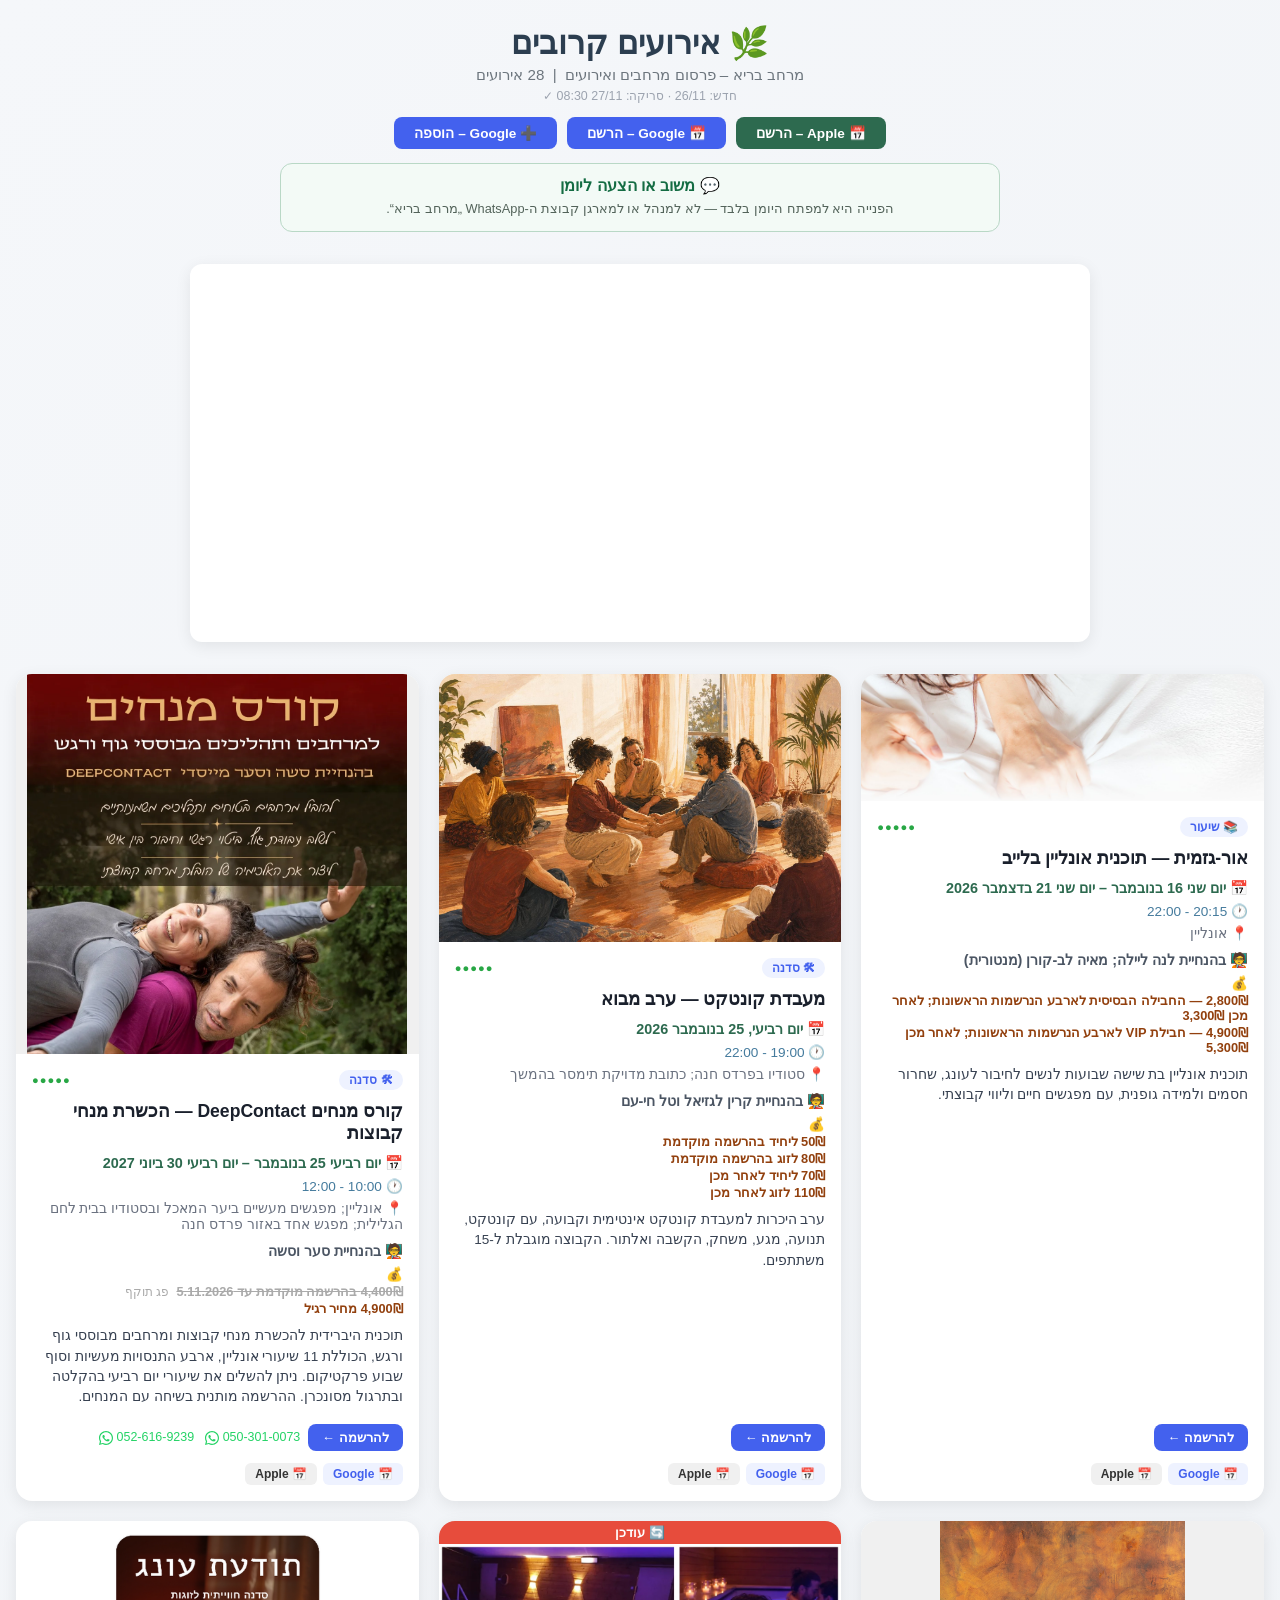
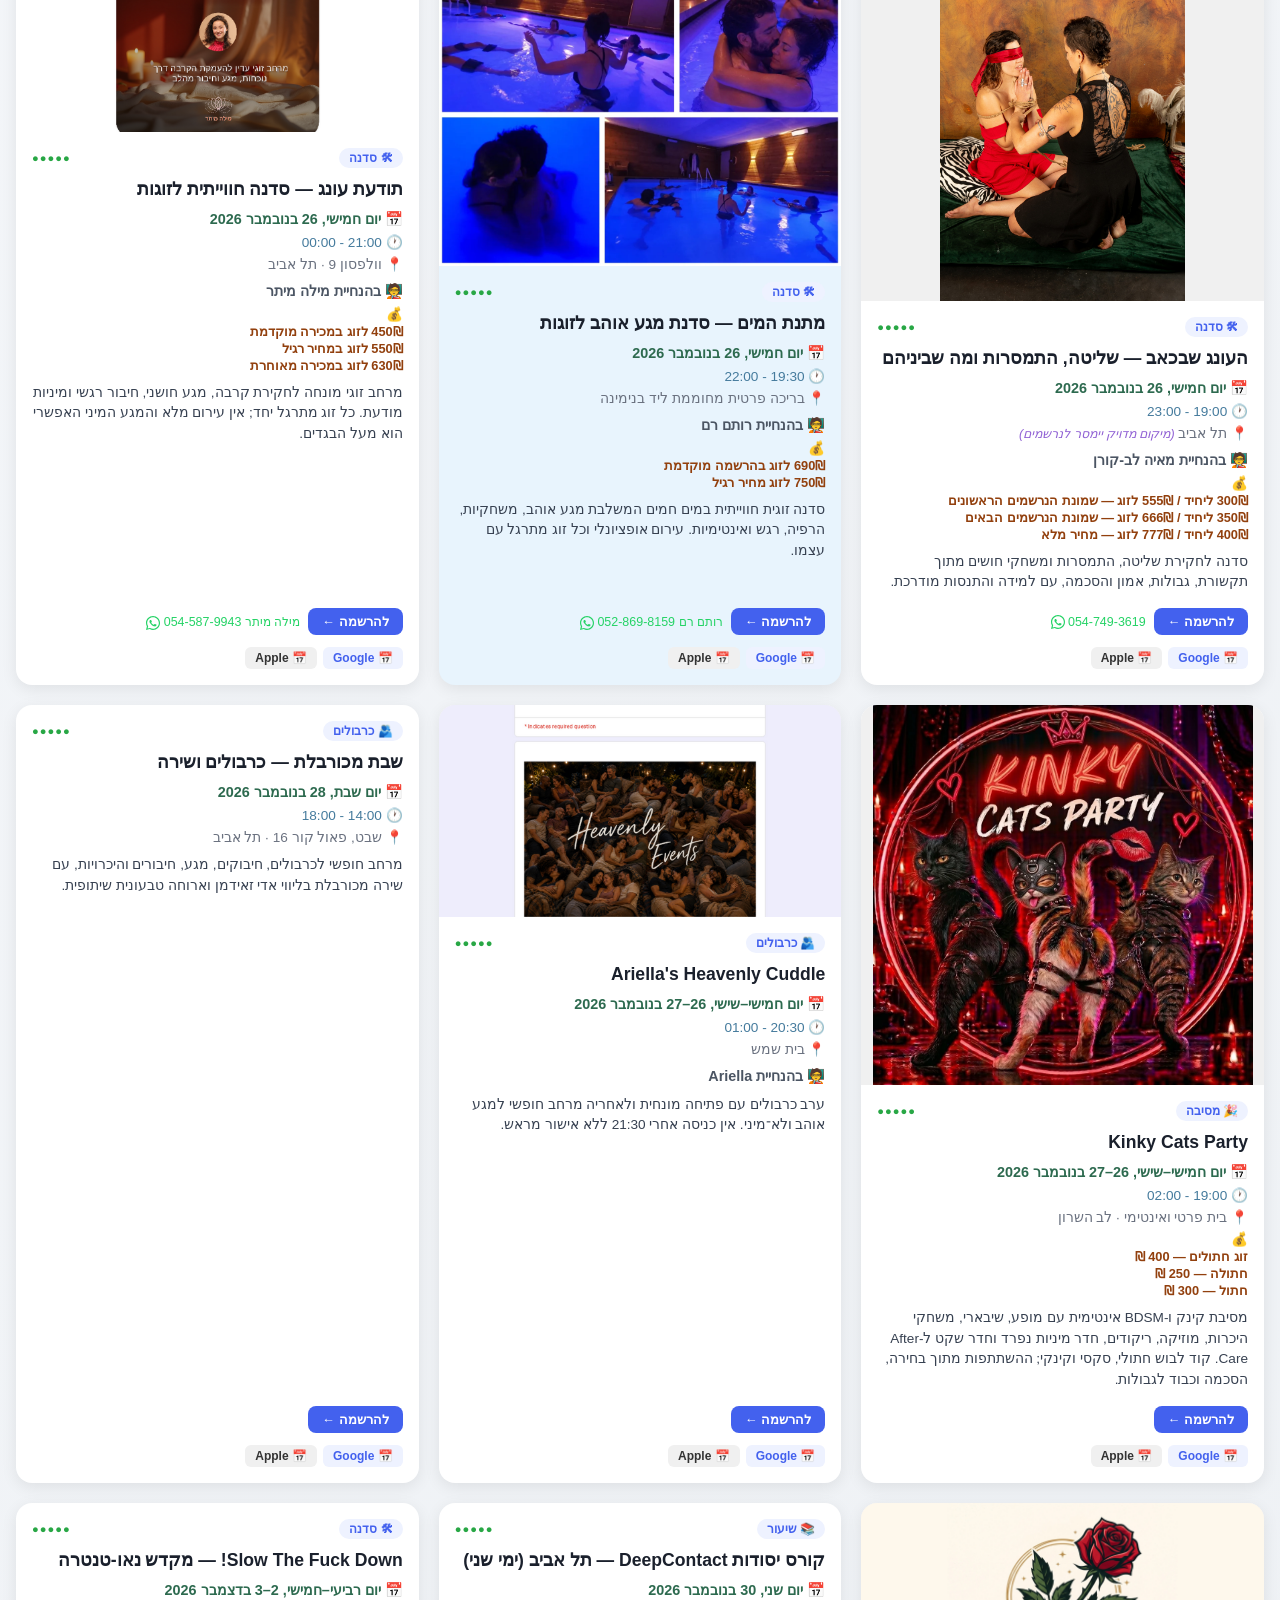
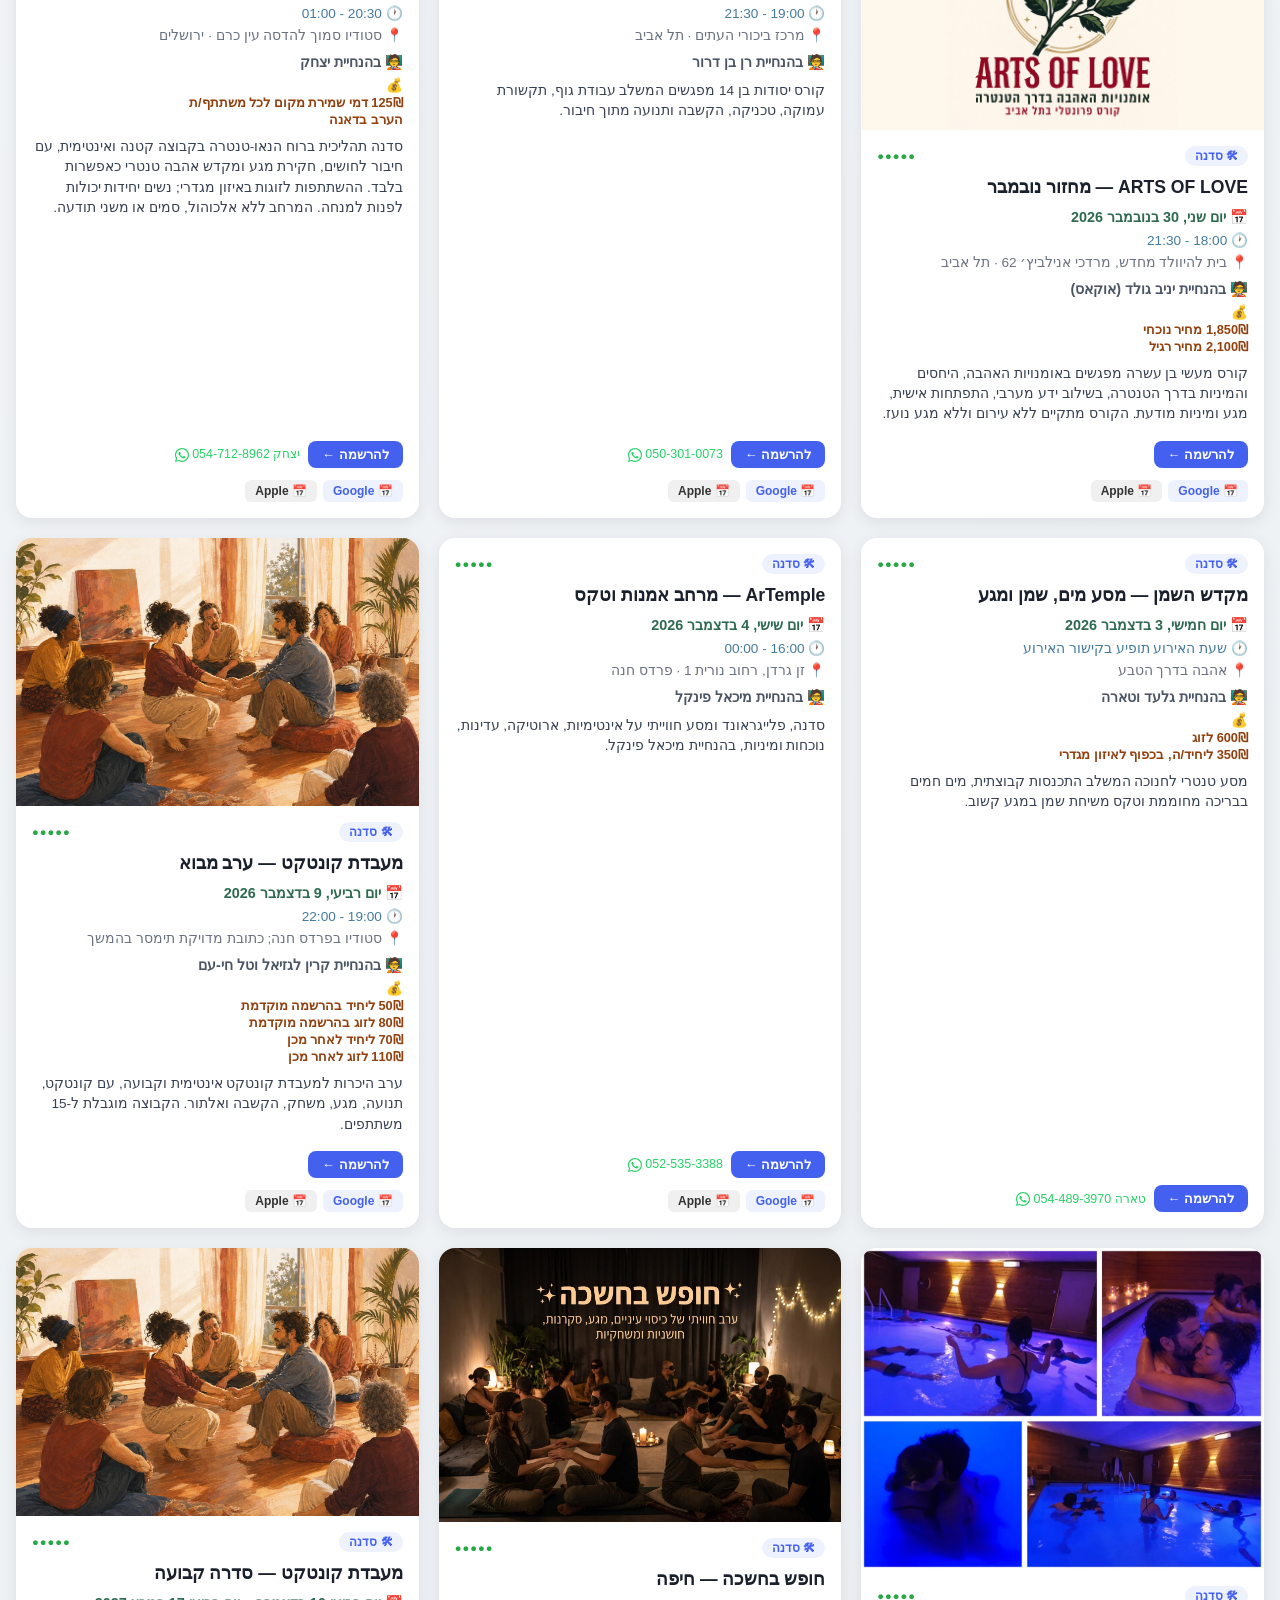
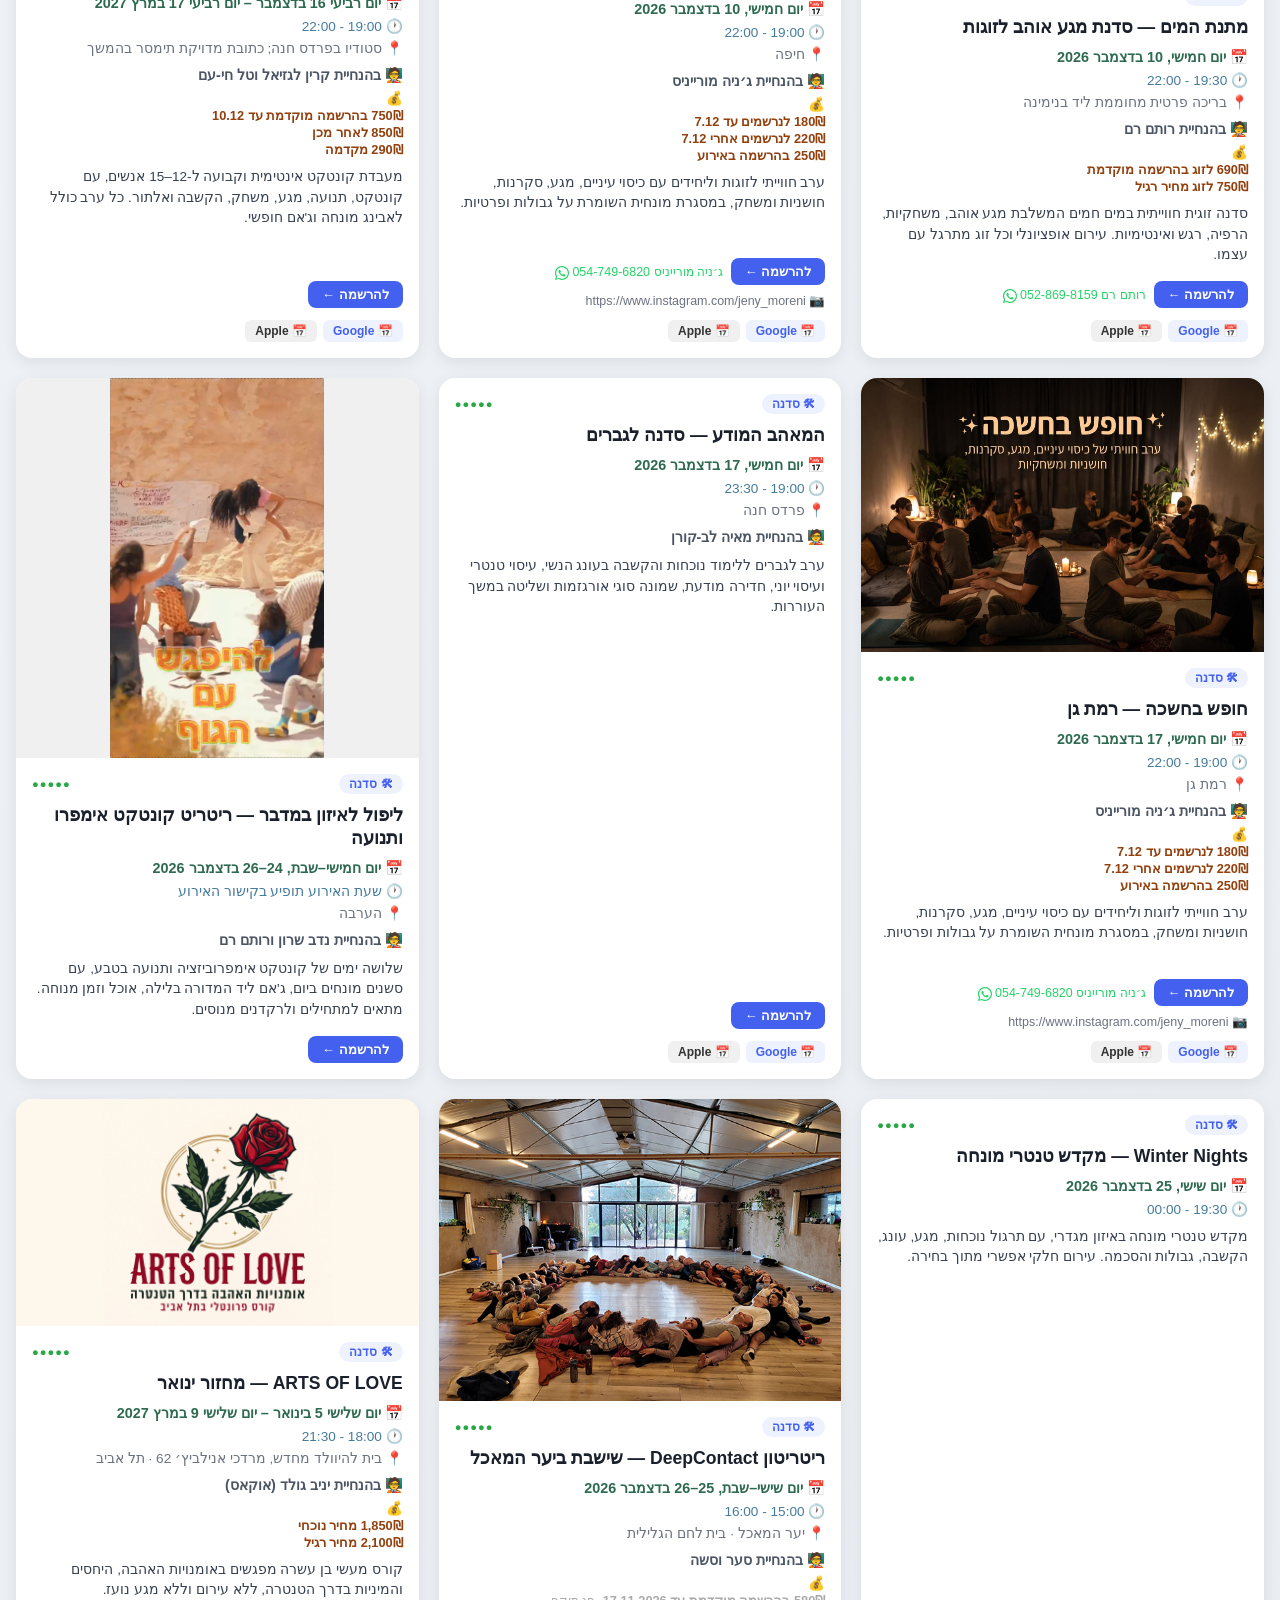
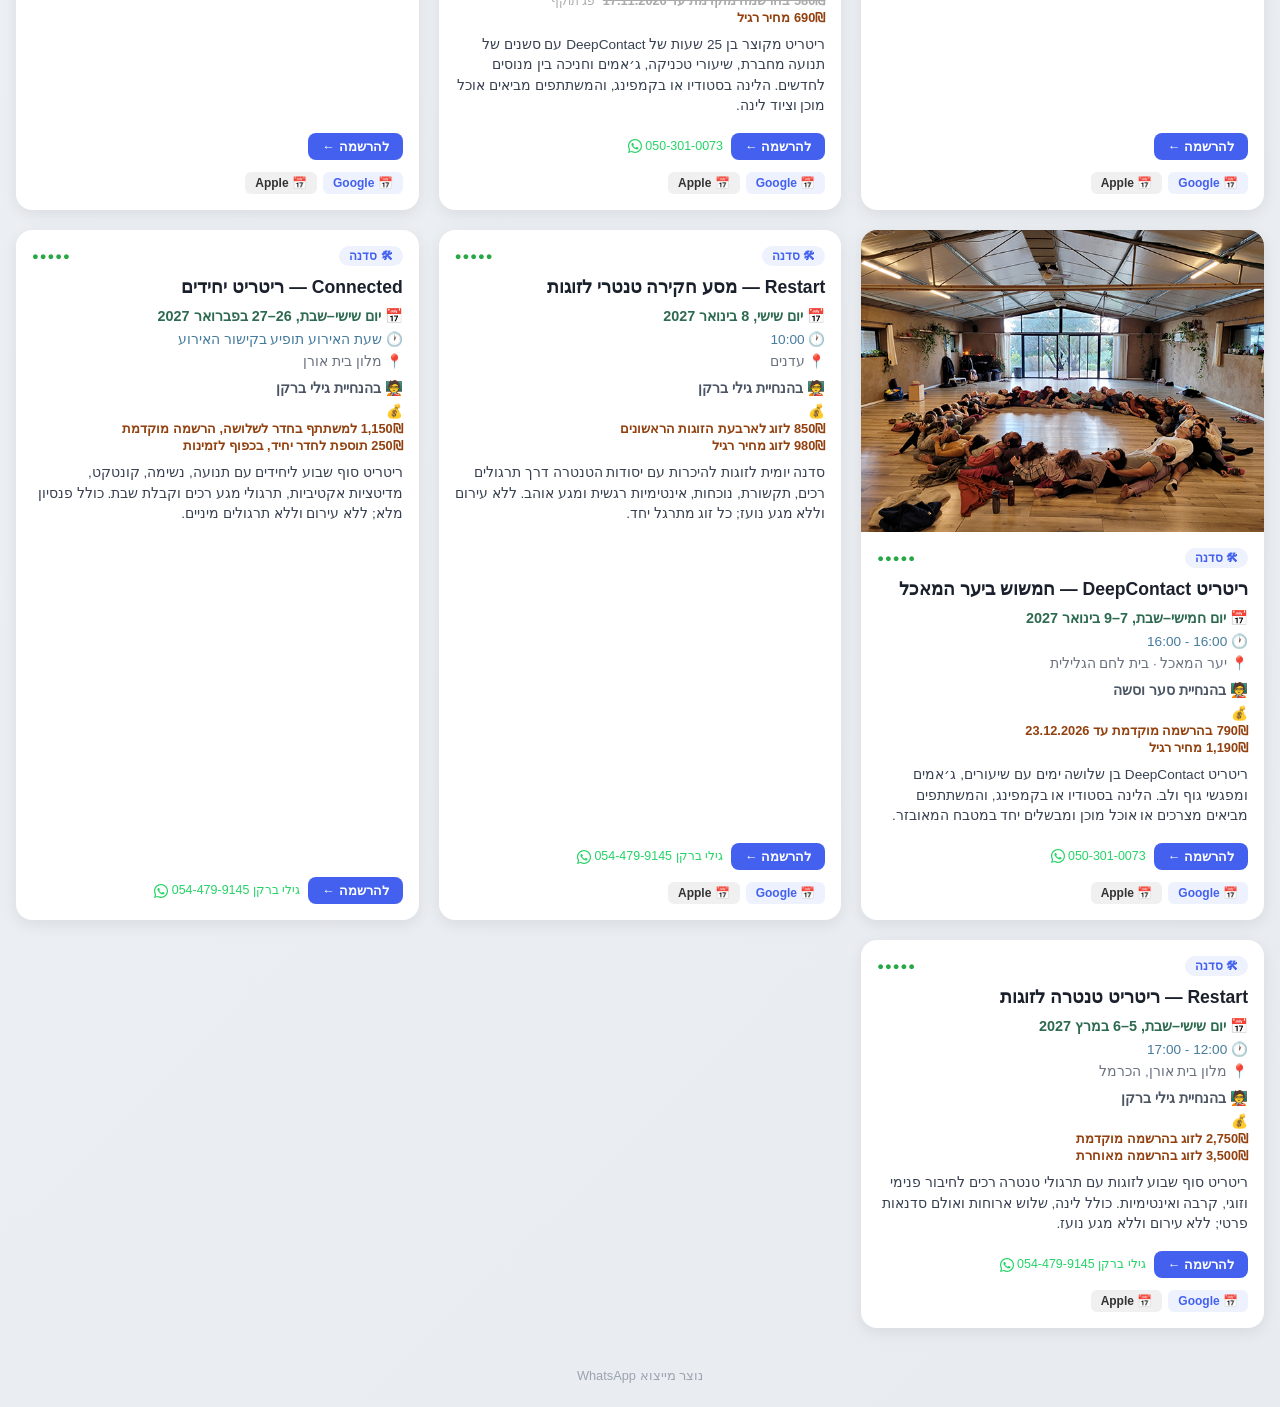
==== commit 15989d39: "Record Merhav Bari daily automation status" ====
--- a/index.html
+++ b/index.html
@@ -108,7 +108,7 @@
     <h1>🌿 אירועים קרובים</h1>
     <p>מרחב בריא – פרסום מרחבים ואירועים &nbsp;|&nbsp; 28 אירועים</p>
     <!-- automation-status:start -->
-    <p class="last-updated" aria-label="אירוע חדש נוסף לאחרונה: 26/11/2026 20:35; ההרצה היומית האחרונה הצליחה: 26/11/2026 23:52" style="white-space:nowrap;font-size:0.78rem">חדש: 26/11 · סריקה: 26/11 23:52 ✓</p>
+    <p class="last-updated" aria-label="אירוע חדש נוסף לאחרונה: 26/11/2026 20:35; ההרצה היומית האחרונה הצליחה: 27/11/2026 08:30" style="white-space:nowrap;font-size:0.78rem">חדש: 26/11 · סריקה: 27/11 08:30 ✓</p>
     <!-- automation-status:end -->
     <div class="header-actions"><a class="cal-link full-cal-apple" href="webcal://merhav-bari-calendar.merhav-bari.workers.dev/calendar.ics?src=apple">📅 Apple – הרשם</a><a class="cal-link full-cal-gcal" href="https://calendar.google.com/calendar/render?cid=d8a959d3ce8c97bad0bbaf45fc2b81571c39a594edf657e74149a3577ace9da8%40group.calendar.google.com" target="_blank" rel="noopener noreferrer" data-subscribe-mode="legacy-render">📅 Google – הרשם</a><a class="cal-link full-cal-gcal" href="https://calendar.google.com/calendar/u/0/r?cid=d8a959d3ce8c97bad0bbaf45fc2b81571c39a594edf657e74149a3577ace9da8%40group.calendar.google.com" target="_blank" rel="noopener noreferrer" data-subscribe-mode="embed-plus" title="+ Google Calendar">➕ Google – הוספה</a></div>
     <div class="developer-contact" role="note">
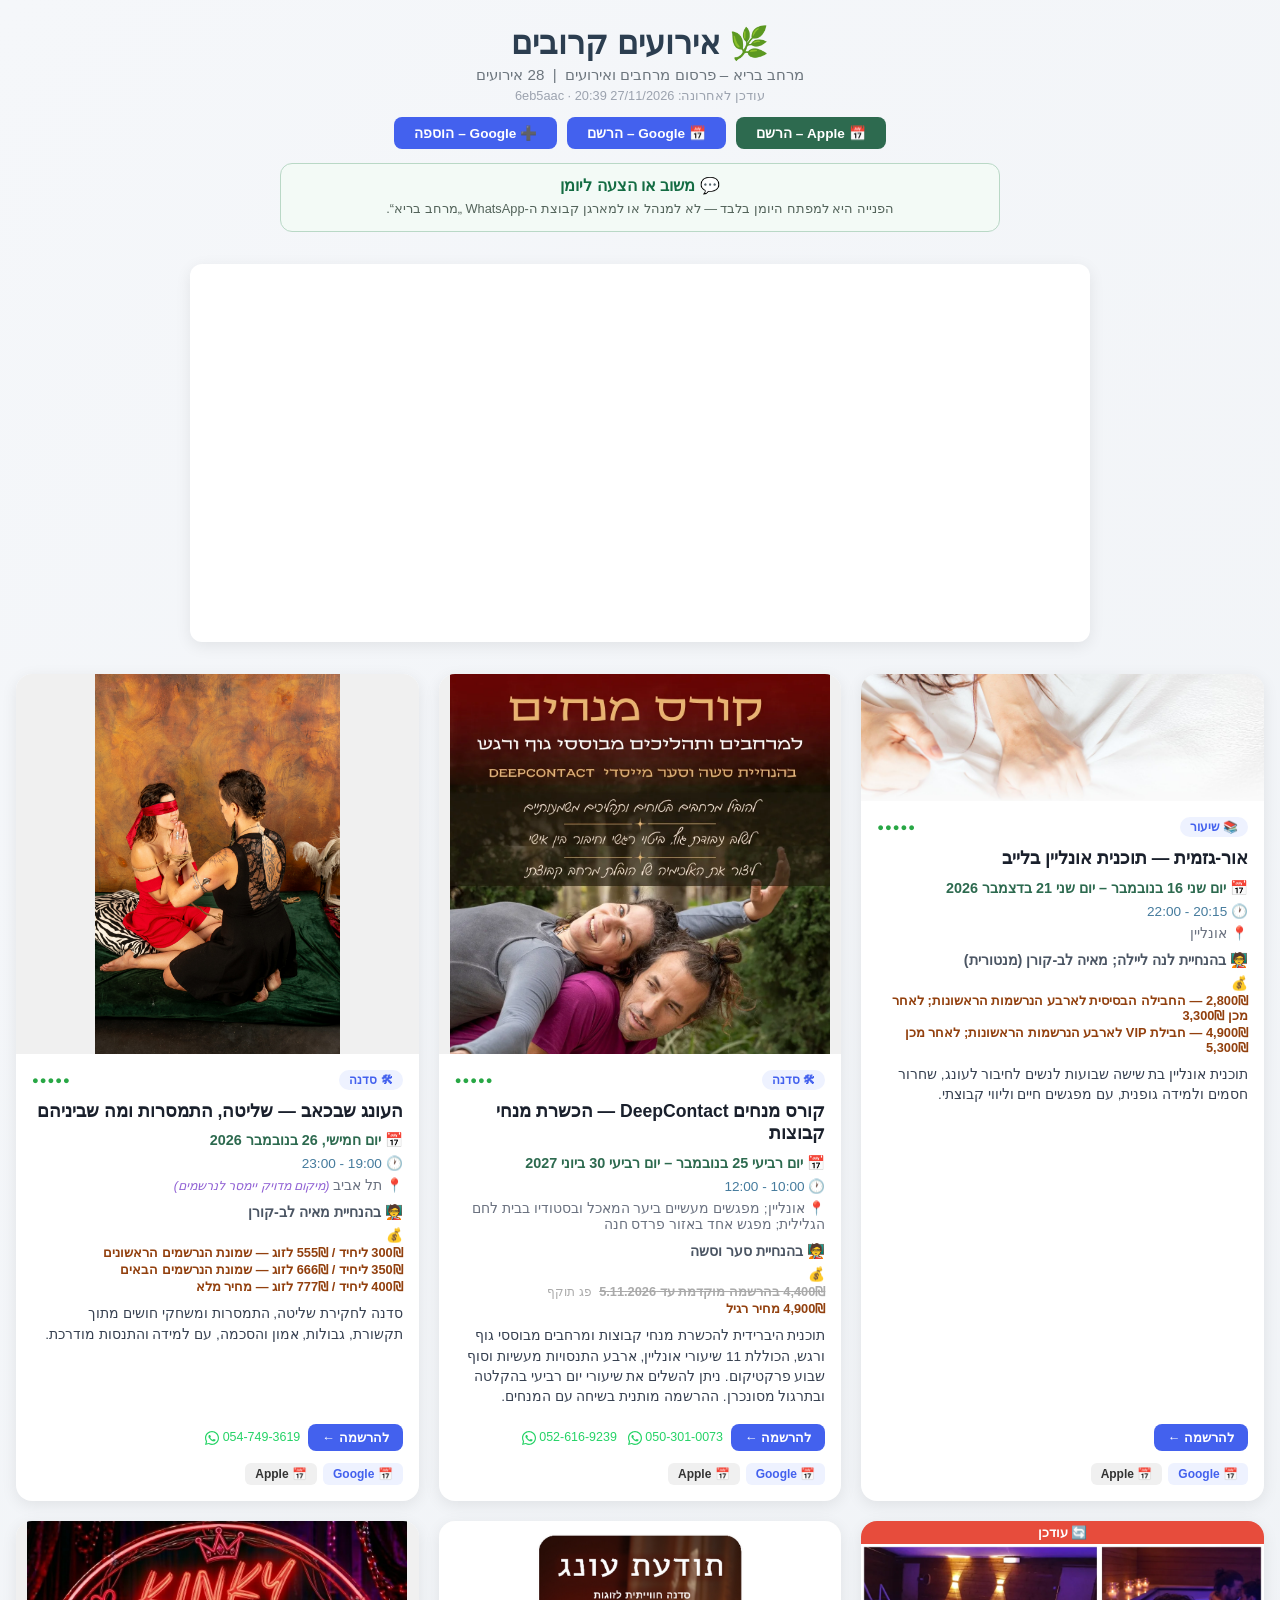
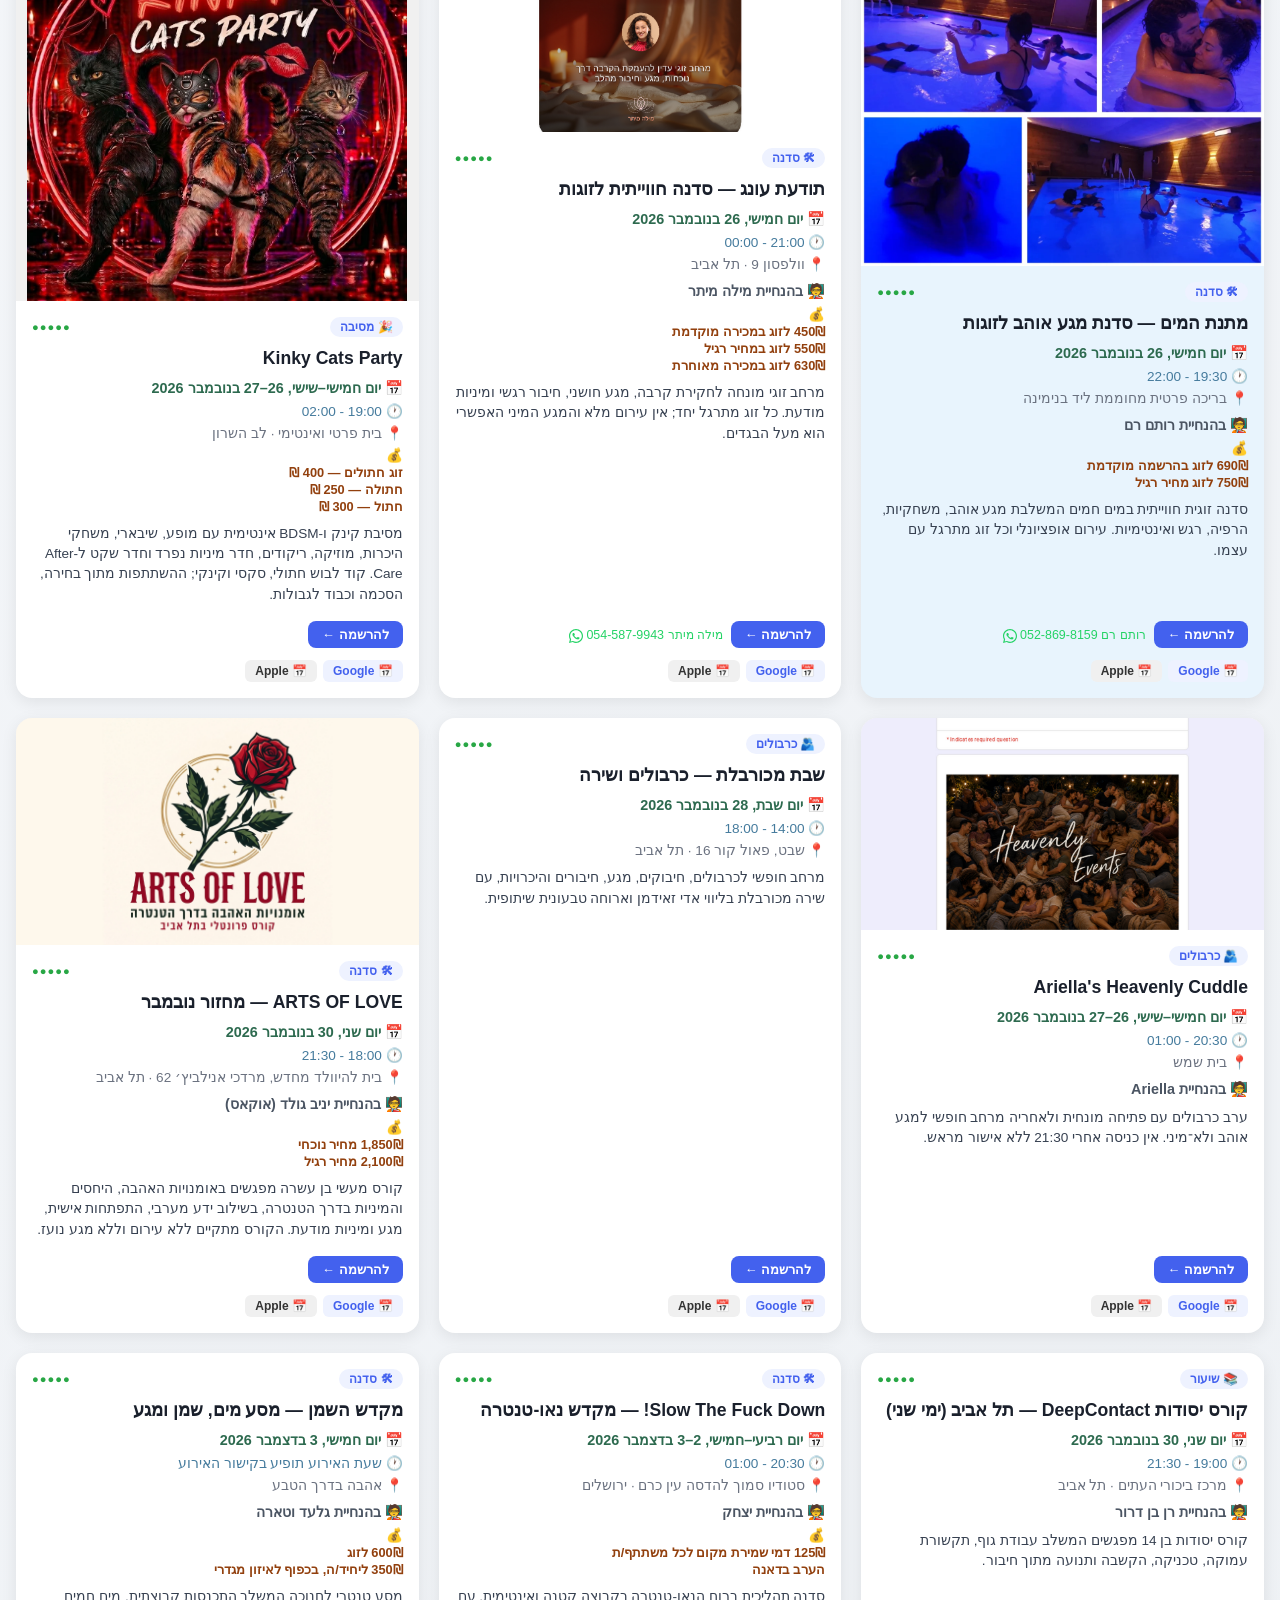
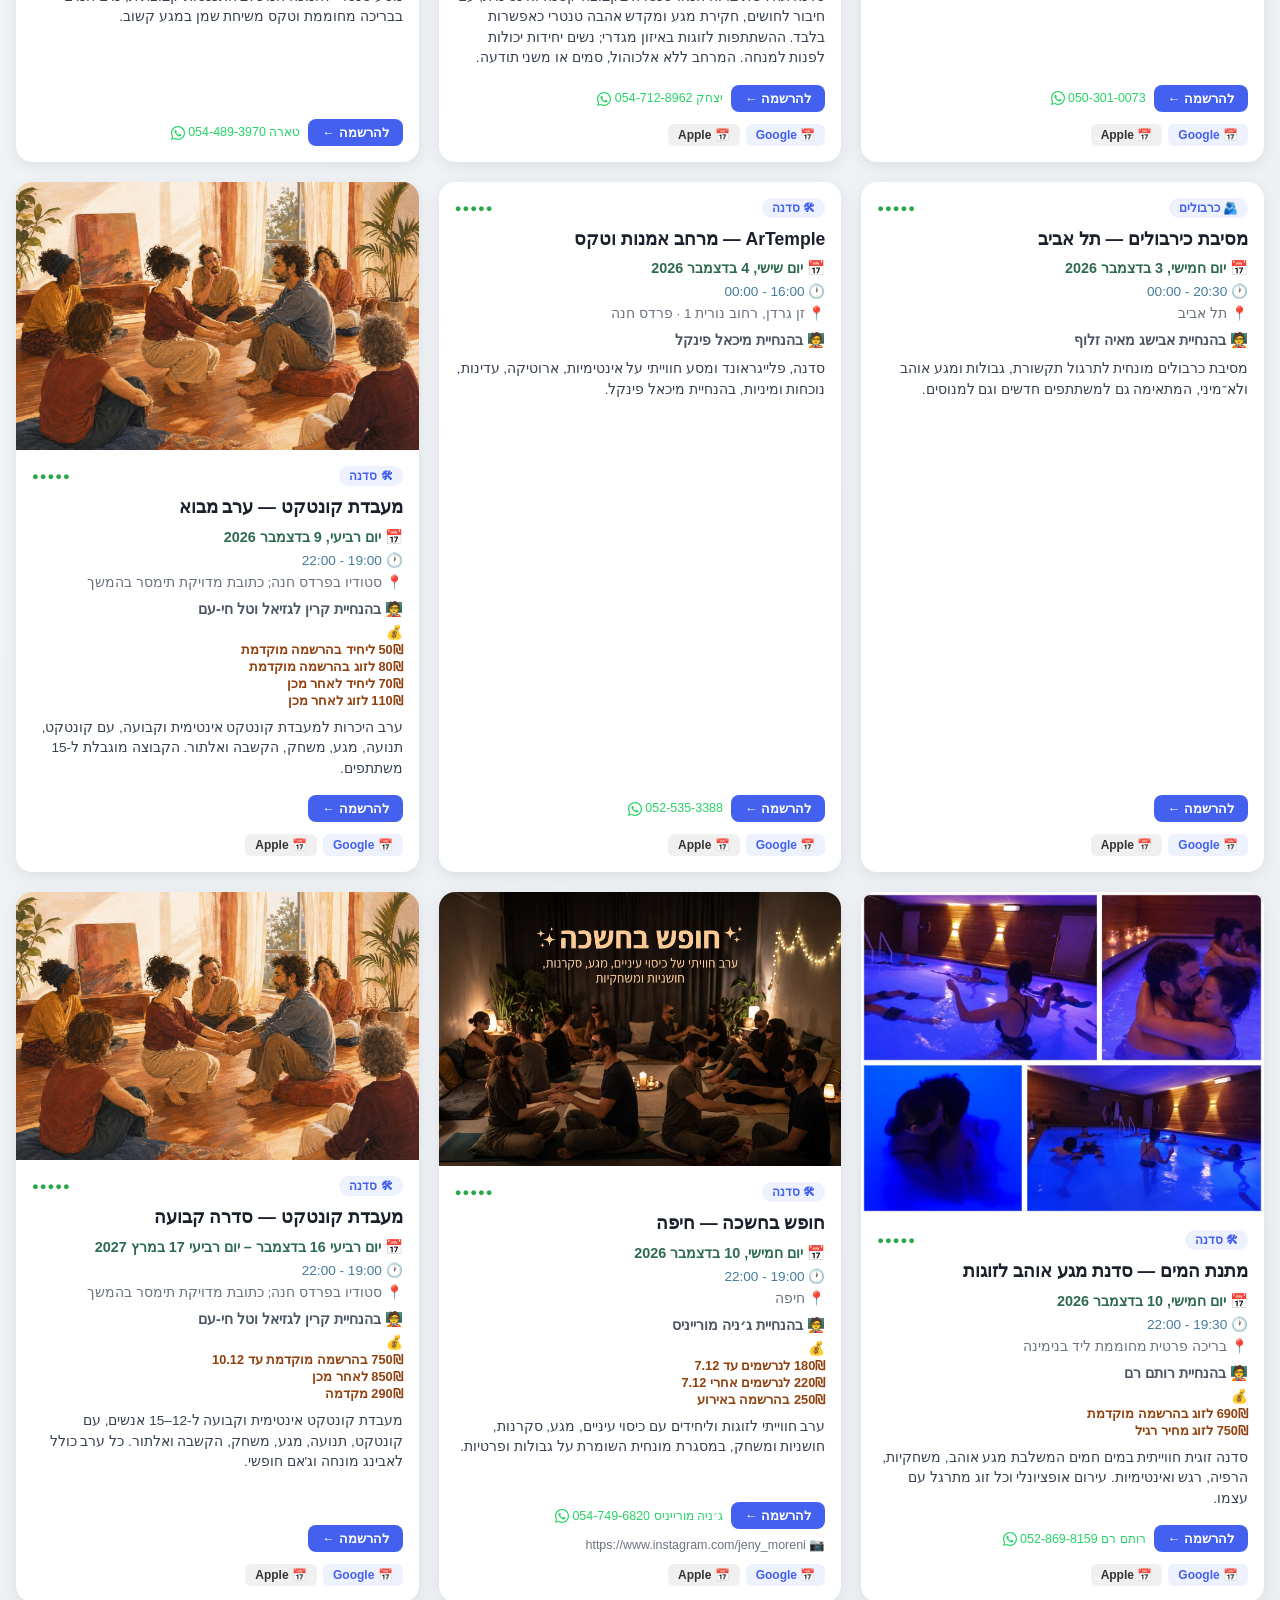
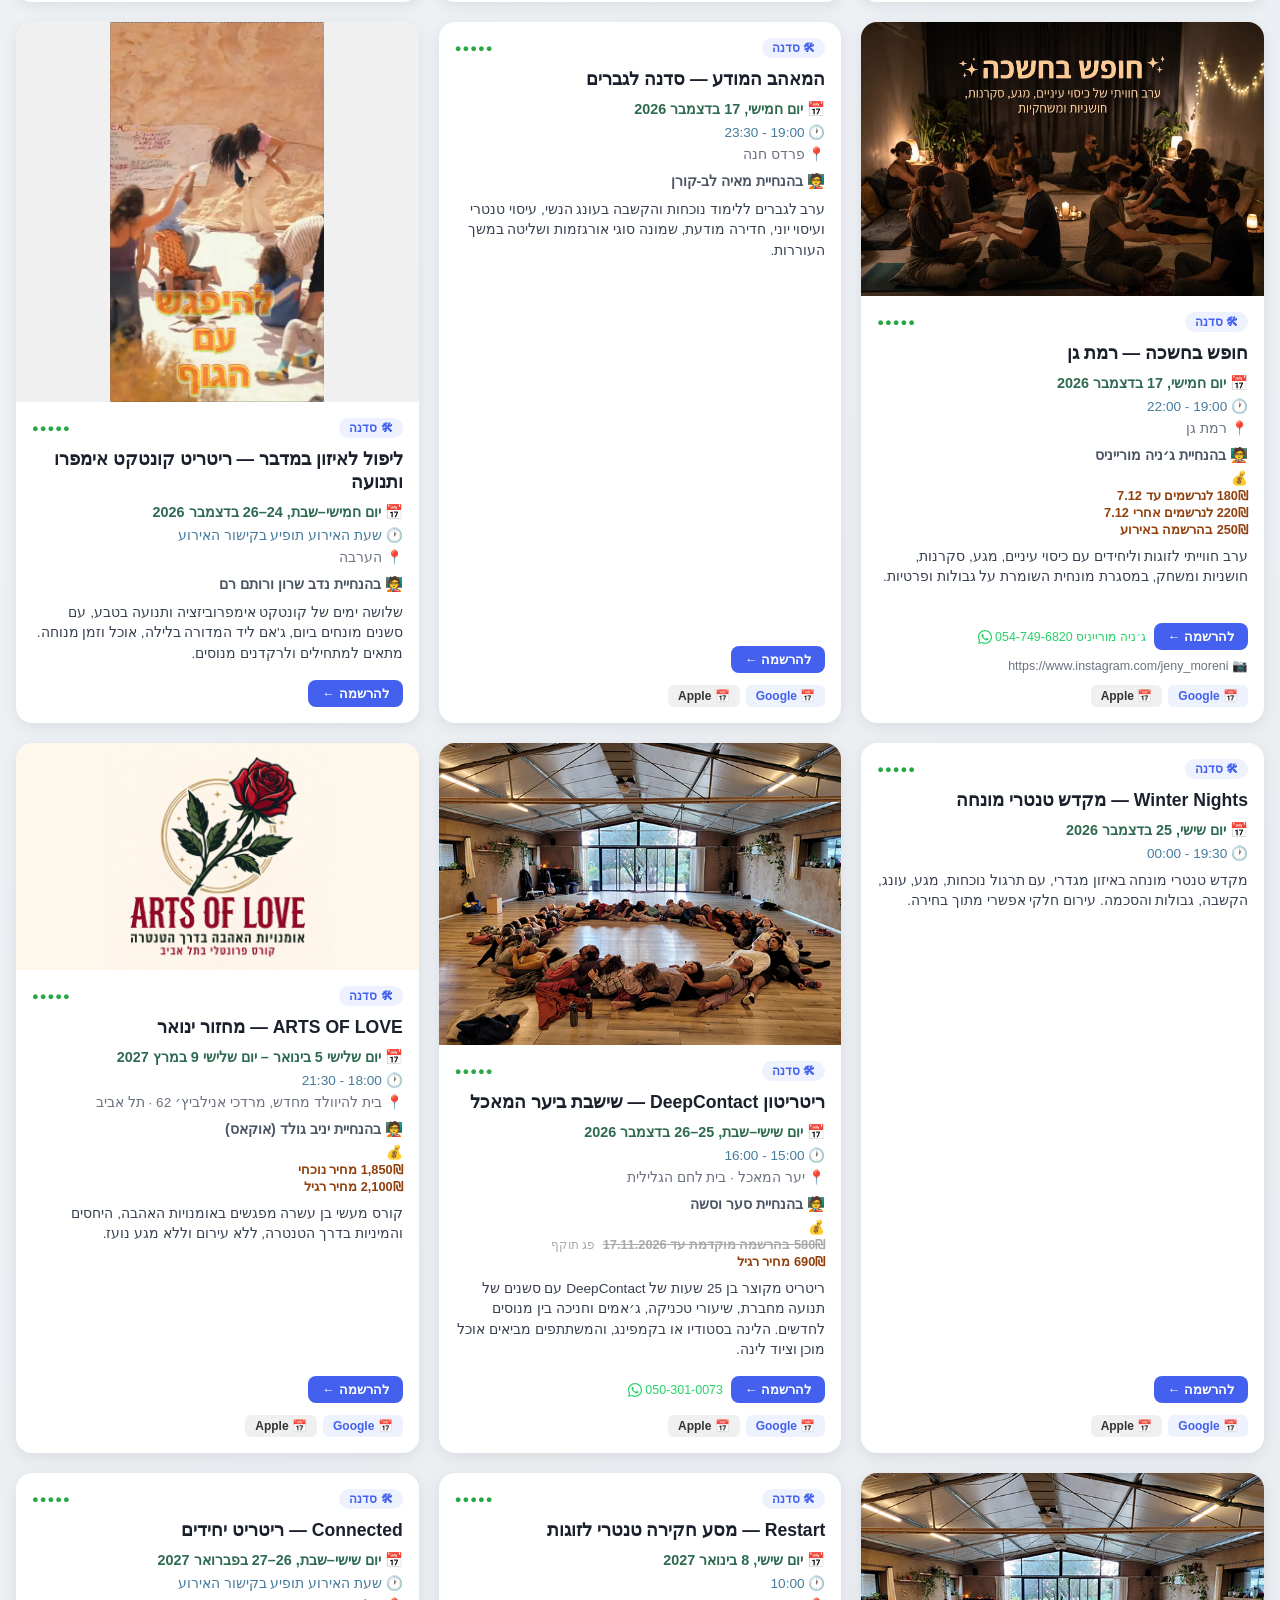
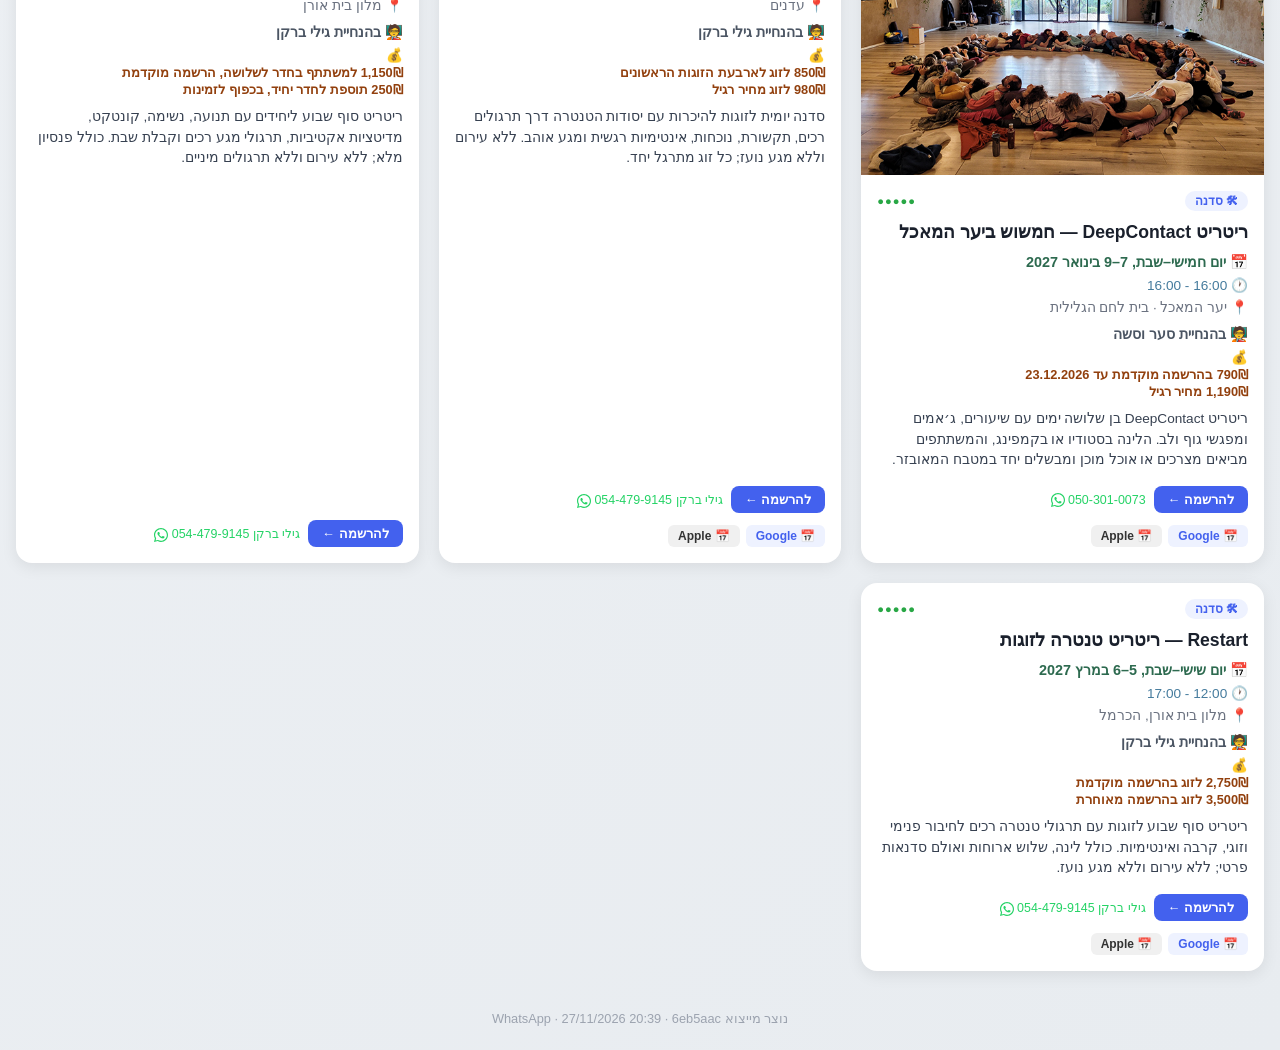
==== commit 4ac51f19: "Publish Merhav Bari events" ====
--- a/index.html
+++ b/index.html
@@ -1,4 +1,4 @@
-<!-- commit 29b7fd0 -->
+<!-- commit 6eb5aac -->
 <!DOCTYPE html>
 <html lang="he" dir="rtl">
 <head>
@@ -107,9 +107,7 @@
   <header>
     <h1>🌿 אירועים קרובים</h1>
     <p>מרחב בריא – פרסום מרחבים ואירועים &nbsp;|&nbsp; 28 אירועים</p>
-    <!-- automation-status:start -->
-    <p class="last-updated" aria-label="אירוע חדש נוסף לאחרונה: 26/11/2026 20:35; ההרצה היומית האחרונה הצליחה: 27/11/2026 08:30" style="white-space:nowrap;font-size:0.78rem">חדש: 26/11 · סריקה: 27/11 08:30 ✓</p>
-    <!-- automation-status:end -->
+    <p class="last-updated">עודכן לאחרונה: 27/11/2026 20:39 · 6eb5aac</p>
     <div class="header-actions"><a class="cal-link full-cal-apple" href="webcal://merhav-bari-calendar.merhav-bari.workers.dev/calendar.ics?src=apple">📅 Apple – הרשם</a><a class="cal-link full-cal-gcal" href="https://calendar.google.com/calendar/render?cid=d8a959d3ce8c97bad0bbaf45fc2b81571c39a594edf657e74149a3577ace9da8%40group.calendar.google.com" target="_blank" rel="noopener noreferrer" data-subscribe-mode="legacy-render">📅 Google – הרשם</a><a class="cal-link full-cal-gcal" href="https://calendar.google.com/calendar/u/0/r?cid=d8a959d3ce8c97bad0bbaf45fc2b81571c39a594edf657e74149a3577ace9da8%40group.calendar.google.com" target="_blank" rel="noopener noreferrer" data-subscribe-mode="embed-plus" title="+ Google Calendar">➕ Google – הוספה</a></div>
     <div class="developer-contact" role="note">
       <a href="https://t.me/merhav_bari_contact_bot" target="_blank" rel="noopener noreferrer">💬 משוב או הצעה ליומן</a>
@@ -134,26 +132,7 @@
     <div class='card-price'>💰 <div class='price-tier'>2,800₪ — החבילה הבסיסית לארבע הנרשמות הראשונות; לאחר מכן 3,300₪</div><div class='price-tier'>4,900₪ — חבילת VIP לארבע הנרשמות הראשונות; לאחר מכן 5,300₪</div></div>
     <div class='card-desc'>תוכנית אונליין בת שישה שבועות לנשים לחיבור לעונג, שחרור חסמים ולמידה גופנית, עם מפגשים חיים וליווי קבוצתי.</div>
     <div class="card-footer"><a class="reg-link" href="https://www.lenaleyla.com/or-gasmic" target="_blank" rel="noopener noreferrer">להרשמה ←</a></div>
-    <div class="cal-links"><a class="cal-link gcal" href="https://calendar.google.com/calendar/render?action=TEMPLATE&amp;text=%D7%9C%D7%A0%D7%94%20%D7%9C%D7%99%D7%99%D7%9C%D7%94%3B%20%D7%9E%D7%90%D7%99%D7%94%20%D7%9C%D7%91-%D7%A7%D7%95%D7%A8%D7%9F%20%28%D7%9E%D7%A0%D7%98%D7%95%D7%A8%D7%99%D7%AA%29%20%E2%80%94%20%D7%90%D7%95%D7%A8-%D7%92%D7%96%D7%9E%D7%99%D7%AA%20%E2%80%94%20%D7%AA%D7%95%D7%9B%D7%A0%D7%99%D7%AA%20%D7%90%D7%95%D7%A0%D7%9C%D7%99%D7%99%D7%9F%20%D7%91%D7%9C%D7%99%D7%99%D7%91&amp;dates=20261116T201500/20261116T220000&amp;details=%D7%91%D7%94%D7%A0%D7%97%D7%99%D7%99%D7%AA%20%D7%9C%D7%A0%D7%94%20%D7%9C%D7%99%D7%99%D7%9C%D7%94%3B%20%D7%9E%D7%90%D7%99%D7%94%20%D7%9C%D7%91-%D7%A7%D7%95%D7%A8%D7%9F%20%28%D7%9E%D7%A0%D7%98%D7%95%D7%A8%D7%99%D7%AA%29%0A%D7%AA%D7%95%D7%9B%D7%A0%D7%99%D7%AA%20%D7%90%D7%95%D7%A0%D7%9C%D7%99%D7%99%D7%9F%20%D7%91%D7%AA%20%D7%A9%D7%99%D7%A9%D7%94%20%D7%A9%D7%91%D7%95%D7%A2%D7%95%D7%AA%20%D7%9C%D7%A0%D7%A9%D7%99%D7%9D%20%D7%9C%D7%97%D7%99%D7%91%D7%95%D7%A8%20%D7%9C%D7%A2%D7%95%D7%A0%D7%92%2C%20%D7%A9%D7%97%D7%A8%D7%95%D7%A8%20%D7%97%D7%A1%D7%9E%D7%99%D7%9D%20%D7%95%D7%9C%D7%9E%D7%99%D7%93%D7%94%20%D7%92%D7%95%D7%A4%D7%A0%D7%99%D7%AA%2C%20%D7%A2%D7%9D%20%D7%9E%D7%A4%D7%92%D7%A9%D7%99%D7%9D%20%D7%97%D7%99%D7%99%D7%9D%20%D7%95%D7%9C%D7%99%D7%95%D7%95%D7%99%20%D7%A7%D7%91%D7%95%D7%A6%D7%AA%D7%99.%0Ahttps%3A//mim21.github.io/merhav-bari/%23event-%D7%90%D7%95%D7%A8-%D7%92%D7%96%D7%9E%D7%99%D7%AA-%D7%AA%D7%95%D7%9B%D7%A0%D7%99%D7%AA-%D7%90%D7%95%D7%A0%D7%9C%D7%99%D7%99%D7%9F-%D7%91%D7%9C%D7%99%D7%99%D7%91-20261116-2015&amp;location=%D7%90%D7%95%D7%A0%D7%9C%D7%99%D7%99%D7%9F" target="_blank" rel="noopener noreferrer">📅 Google</a><a class="cal-link apple" href="[data-uri]" download="אור-גזמית — תוכנית אונליין בלייב.ics">📅 Apple</a></div>
-  </div>
-</div>
-<div class="card" id="event-מעבדת-קונטקט-ערב-מבוא-20261125-1900" style="background:white">
-  
-  <div class="card-img"><img src="assets/68aa66db1b0af2870af49aa2.jpg" alt="" loading="lazy" decoding="async"/></div>
-  <div class="card-body">
-    <div class="card-header-row">
-      <span class="badge">🛠 סדנה</span>
-      <span class="confidence" style="color:#28a745" title="100%">●●●●●</span>
-    </div>
-    <h2 class="card-title">מעבדת קונטקט — ערב מבוא</h2>
-    <div class='card-date'>📅 יום רביעי, 25 בנובמבר 2026</div>
-    <div class='card-time'>🕐 19:00 - 22:00</div>
-    <div class='card-location'>📍 סטודיו בפרדס חנה; כתובת מדויקת תימסר בהמשך</div>
-    <div class='card-facilitator'>🧑‍🏫 בהנחיית קרין לגזיאל וטל חי-עם</div>
-    <div class='card-price'>💰 <div class='price-tier'>50₪ ליחיד בהרשמה מוקדמת</div><div class='price-tier'>80₪ לזוג בהרשמה מוקדמת</div><div class='price-tier'>70₪ ליחיד לאחר מכן</div><div class='price-tier'>110₪ לזוג לאחר מכן</div></div>
-    <div class='card-desc'>ערב היכרות למעבדת קונטקט אינטימית וקבועה, עם קונטקט, תנועה, מגע, משחק, הקשבה ואלתור. הקבוצה מוגבלת ל-15 משתתפים.</div>
-    <div class="card-footer"><a class="reg-link" href="https://www.beninu.co.il/contact-lab/?src=whatsapp" target="_blank" rel="noopener noreferrer">להרשמה ←</a></div>
-    <div class="cal-links"><a class="cal-link gcal" href="https://calendar.google.com/calendar/render?action=TEMPLATE&amp;text=%D7%A7%D7%A8%D7%99%D7%9F%20%D7%9C%D7%92%D7%96%D7%99%D7%90%D7%9C%20%D7%95%D7%98%D7%9C%20%D7%97%D7%99-%D7%A2%D7%9D%20%E2%80%94%20%D7%9E%D7%A2%D7%91%D7%93%D7%AA%20%D7%A7%D7%95%D7%A0%D7%98%D7%A7%D7%98%20%E2%80%94%20%D7%A2%D7%A8%D7%91%20%D7%9E%D7%91%D7%95%D7%90&amp;dates=20261125T190000/20261125T220000&amp;details=%D7%91%D7%94%D7%A0%D7%97%D7%99%D7%99%D7%AA%20%D7%A7%D7%A8%D7%99%D7%9F%20%D7%9C%D7%92%D7%96%D7%99%D7%90%D7%9C%20%D7%95%D7%98%D7%9C%20%D7%97%D7%99-%D7%A2%D7%9D%0A%D7%A2%D7%A8%D7%91%20%D7%94%D7%99%D7%9B%D7%A8%D7%95%D7%AA%20%D7%9C%D7%9E%D7%A2%D7%91%D7%93%D7%AA%20%D7%A7%D7%95%D7%A0%D7%98%D7%A7%D7%98%20%D7%90%D7%99%D7%A0%D7%98%D7%99%D7%9E%D7%99%D7%AA%20%D7%95%D7%A7%D7%91%D7%95%D7%A2%D7%94%2C%20%D7%A2%D7%9D%20%D7%A7%D7%95%D7%A0%D7%98%D7%A7%D7%98%2C%20%D7%AA%D7%A0%D7%95%D7%A2%D7%94%2C%20%D7%9E%D7%92%D7%A2%2C%20%D7%9E%D7%A9%D7%97%D7%A7%2C%20%D7%94%D7%A7%D7%A9%D7%91%D7%94%20%D7%95%D7%90%D7%9C%D7%AA%D7%95%D7%A8.%20%D7%94%D7%A7%D7%91%D7%95%D7%A6%D7%94%20%D7%9E%D7%95%D7%92%D7%91%D7%9C%D7%AA%20%D7%9C-15%20%D7%9E%D7%A9%D7%AA%D7%AA%D7%A4%D7%99%D7%9D.%0Ahttps%3A//mim21.github.io/merhav-bari/%23event-%D7%9E%D7%A2%D7%91%D7%93%D7%AA-%D7%A7%D7%95%D7%A0%D7%98%D7%A7%D7%98-%D7%A2%D7%A8%D7%91-%D7%9E%D7%91%D7%95%D7%90-20261125-1900&amp;location=%D7%A1%D7%98%D7%95%D7%93%D7%99%D7%95%20%D7%91%D7%A4%D7%A8%D7%93%D7%A1%20%D7%97%D7%A0%D7%94%3B%20%D7%9B%D7%AA%D7%95%D7%91%D7%AA%20%D7%9E%D7%93%D7%95%D7%99%D7%A7%D7%AA%20%D7%AA%D7%99%D7%9E%D7%A1%D7%A8%20%D7%91%D7%94%D7%9E%D7%A9%D7%9A" target="_blank" rel="noopener noreferrer">📅 Google</a><a class="cal-link apple" href="[data-uri]" download="מעבדת קונטקט — ערב מבוא.ics">📅 Apple</a></div>
+    <div class="cal-links"><a class="cal-link gcal" href="https://calendar.google.com/calendar/render?action=TEMPLATE&amp;text=%D7%9C%D7%A0%D7%94%20%D7%9C%D7%99%D7%99%D7%9C%D7%94%3B%20%D7%9E%D7%90%D7%99%D7%94%20%D7%9C%D7%91-%D7%A7%D7%95%D7%A8%D7%9F%20%28%D7%9E%D7%A0%D7%98%D7%95%D7%A8%D7%99%D7%AA%29%20%E2%80%94%20%D7%90%D7%95%D7%A8-%D7%92%D7%96%D7%9E%D7%99%D7%AA%20%E2%80%94%20%D7%AA%D7%95%D7%9B%D7%A0%D7%99%D7%AA%20%D7%90%D7%95%D7%A0%D7%9C%D7%99%D7%99%D7%9F%20%D7%91%D7%9C%D7%99%D7%99%D7%91&amp;dates=20261116T201500/20261116T220000&amp;details=%D7%91%D7%94%D7%A0%D7%97%D7%99%D7%99%D7%AA%20%D7%9C%D7%A0%D7%94%20%D7%9C%D7%99%D7%99%D7%9C%D7%94%3B%20%D7%9E%D7%90%D7%99%D7%94%20%D7%9C%D7%91-%D7%A7%D7%95%D7%A8%D7%9F%20%28%D7%9E%D7%A0%D7%98%D7%95%D7%A8%D7%99%D7%AA%29%0A%D7%AA%D7%95%D7%9B%D7%A0%D7%99%D7%AA%20%D7%90%D7%95%D7%A0%D7%9C%D7%99%D7%99%D7%9F%20%D7%91%D7%AA%20%D7%A9%D7%99%D7%A9%D7%94%20%D7%A9%D7%91%D7%95%D7%A2%D7%95%D7%AA%20%D7%9C%D7%A0%D7%A9%D7%99%D7%9D%20%D7%9C%D7%97%D7%99%D7%91%D7%95%D7%A8%20%D7%9C%D7%A2%D7%95%D7%A0%D7%92%2C%20%D7%A9%D7%97%D7%A8%D7%95%D7%A8%20%D7%97%D7%A1%D7%9E%D7%99%D7%9D%20%D7%95%D7%9C%D7%9E%D7%99%D7%93%D7%94%20%D7%92%D7%95%D7%A4%D7%A0%D7%99%D7%AA%2C%20%D7%A2%D7%9D%20%D7%9E%D7%A4%D7%92%D7%A9%D7%99%D7%9D%20%D7%97%D7%99%D7%99%D7%9D%20%D7%95%D7%9C%D7%99%D7%95%D7%95%D7%99%20%D7%A7%D7%91%D7%95%D7%A6%D7%AA%D7%99.%0Ahttps%3A//mim21.github.io/merhav-bari/%23event-%D7%90%D7%95%D7%A8-%D7%92%D7%96%D7%9E%D7%99%D7%AA-%D7%AA%D7%95%D7%9B%D7%A0%D7%99%D7%AA-%D7%90%D7%95%D7%A0%D7%9C%D7%99%D7%99%D7%9F-%D7%91%D7%9C%D7%99%D7%99%D7%91-20261116-2015&amp;location=%D7%90%D7%95%D7%A0%D7%9C%D7%99%D7%99%D7%9F" target="_blank" rel="noopener noreferrer">📅 Google</a><a class="cal-link apple" href="[data-uri]" download="אור-גזמית — תוכנית אונליין בלייב.ics">📅 Apple</a></div>
   </div>
 </div>
 <div class="card" id="event-קורס-מנחים-DeepContact-הכשרת-מנחי-קבוצות-20261125-1000" style="background:white">
@@ -172,7 +151,7 @@
     <div class='card-price'>💰 <div class='price-tier expired'><s>4,400₪ בהרשמה מוקדמת עד 5.11.2026</s> <span class='expired-label'>פג תוקף</span></div><div class='price-tier'>4,900₪ מחיר רגיל</div></div>
     <div class='card-desc'>תוכנית היברידית להכשרת מנחי קבוצות ומרחבים מבוססי גוף ורגש, הכוללת 11 שיעורי אונליין, ארבע התנסויות מעשיות וסוף שבוע פרקטיקום. ניתן להשלים את שיעורי יום רביעי בהקלטה ובתרגול מסונכרן. ההרשמה מותנית בשיחה עם המנחים.</div>
     <div class="card-footer"><a class="reg-link" href="https://deepcontact.org/hanchaya/" target="_blank" rel="noopener noreferrer">להרשמה ←</a><a href="https://wa.me/972503010073" target="_blank" rel="noopener noreferrer" class="contact-wa">&#x202A;<svg xmlns="http://www.w3.org/2000/svg" viewBox="0 0 32 32" width="14" height="14" fill="#25d366" style="vertical-align:middle;margin-left:3px"><path d="M16 0C7.163 0 0 7.163 0 16c0 2.833.742 5.488 2.042 7.788L0 32l8.418-2.01A15.938 15.938 0 0016 32c8.837 0 16-7.163 16-16S24.837 0 16 0zm0 29.333a13.27 13.27 0 01-6.784-1.857l-.486-.29-5.001 1.194 1.227-4.865-.317-.5A13.267 13.267 0 012.667 16C2.667 8.636 8.636 2.667 16 2.667S29.333 8.636 29.333 16 23.364 29.333 16 29.333zm7.27-9.778c-.398-.199-2.354-1.162-2.718-1.294-.364-.133-.629-.199-.894.199-.265.398-1.028 1.294-1.26 1.56-.232.265-.464.298-.862.1-.398-.2-1.681-.62-3.203-1.976-1.184-1.056-1.983-2.36-2.215-2.758-.232-.398-.025-.613.174-.811.179-.178.398-.464.597-.696.199-.232.265-.398.398-.663.133-.265.066-.497-.033-.696-.1-.199-.894-2.155-1.225-2.95-.322-.775-.649-.67-.894-.682l-.762-.013c-.265 0-.696.1-1.061.497-.364.398-1.393 1.361-1.393 3.317s1.426 3.847 1.625 4.112c.199.265 2.807 4.285 6.802 6.01.951.41 1.693.655 2.271.839.954.304 1.823.261 2.51.158.766-.114 2.354-.962 2.686-1.891.332-.929.332-1.725.232-1.891-.099-.166-.364-.265-.762-.464z"/></svg> 050-301-0073&#x202C;</a><a href="https://wa.me/972526169239" target="_blank" rel="noopener noreferrer" class="contact-wa">&#x202A;<svg xmlns="http://www.w3.org/2000/svg" viewBox="0 0 32 32" width="14" height="14" fill="#25d366" style="vertical-align:middle;margin-left:3px"><path d="M16 0C7.163 0 0 7.163 0 16c0 2.833.742 5.488 2.042 7.788L0 32l8.418-2.01A15.938 15.938 0 0016 32c8.837 0 16-7.163 16-16S24.837 0 16 0zm0 29.333a13.27 13.27 0 01-6.784-1.857l-.486-.29-5.001 1.194 1.227-4.865-.317-.5A13.267 13.267 0 012.667 16C2.667 8.636 8.636 2.667 16 2.667S29.333 8.636 29.333 16 23.364 29.333 16 29.333zm7.27-9.778c-.398-.199-2.354-1.162-2.718-1.294-.364-.133-.629-.199-.894.199-.265.398-1.028 1.294-1.26 1.56-.232.265-.464.298-.862.1-.398-.2-1.681-.62-3.203-1.976-1.184-1.056-1.983-2.36-2.215-2.758-.232-.398-.025-.613.174-.811.179-.178.398-.464.597-.696.199-.232.265-.398.398-.663.133-.265.066-.497-.033-.696-.1-.199-.894-2.155-1.225-2.95-.322-.775-.649-.67-.894-.682l-.762-.013c-.265 0-.696.1-1.061.497-.364.398-1.393 1.361-1.393 3.317s1.426 3.847 1.625 4.112c.199.265 2.807 4.285 6.802 6.01.951.41 1.693.655 2.271.839.954.304 1.823.261 2.51.158.766-.114 2.354-.962 2.686-1.891.332-.929.332-1.725.232-1.891-.099-.166-.364-.265-.762-.464z"/></svg> 052-616-9239&#x202C;</a></div>
-    <div class="cal-links"><a class="cal-link gcal" href="https://calendar.google.com/calendar/render?action=TEMPLATE&amp;text=%D7%A1%D7%A2%D7%A8%20%D7%95%D7%A1%D7%A9%D7%94%20%E2%80%94%20%D7%A7%D7%95%D7%A8%D7%A1%20%D7%9E%D7%A0%D7%97%D7%99%D7%9D%20DeepContact%20%E2%80%94%20%D7%94%D7%9B%D7%A9%D7%A8%D7%AA%20%D7%9E%D7%A0%D7%97%D7%99%20%D7%A7%D7%91%D7%95%D7%A6%D7%95%D7%AA&amp;dates=20261125T100000/20261125T120000&amp;details=%D7%91%D7%94%D7%A0%D7%97%D7%99%D7%99%D7%AA%20%D7%A1%D7%A2%D7%A8%20%D7%95%D7%A1%D7%A9%D7%94%0A%D7%AA%D7%95%D7%9B%D7%A0%D7%99%D7%AA%20%D7%94%D7%99%D7%91%D7%A8%D7%99%D7%93%D7%99%D7%AA%20%D7%9C%D7%94%D7%9B%D7%A9%D7%A8%D7%AA%20%D7%9E%D7%A0%D7%97%D7%99%20%D7%A7%D7%91%D7%95%D7%A6%D7%95%D7%AA%20%D7%95%D7%9E%D7%A8%D7%97%D7%91%D7%99%D7%9D%20%D7%9E%D7%91%D7%95%D7%A1%D7%A1%D7%99%20%D7%92%D7%95%D7%A3%20%D7%95%D7%A8%D7%92%D7%A9%2C%20%D7%94%D7%9B%D7%95%D7%9C%D7%9C%D7%AA%2011%20%D7%A9%D7%99%D7%A2%D7%95%D7%A8%D7%99%20%D7%90%D7%95%D7%A0%D7%9C%D7%99%D7%99%D7%9F%2C%20%D7%90%D7%A8%D7%91%D7%A2%20%D7%94%D7%AA%D7%A0%D7%A1%D7%95%D7%99%D7%95%D7%AA%20%D7%9E%D7%A2%D7%A9%D7%99%D7%95%D7%AA%20%D7%95%D7%A1%D7%95%D7%A3%20%D7%A9%D7%91%D7%95%D7%A2%20%D7%A4%D7%A8%D7%A7%D7%98%D7%99%D7%A7%D7%95%D7%9D.%20%D7%A0%D7%99%D7%AA%D7%9F%20%D7%9C%D7%94%D7%A9%D7%9C%D7%99%D7%9D%20%D7%90%D7%AA%20%D7%A9%D7%99%D7%A2%D7%95%D7%A8%D7%99%20%D7%99%D7%95%D7%9D%20%D7%A8%D7%91%D7%99%D7%A2%D7%99%20%D7%91%D7%94%D7%A7%D7%9C%D7%98%D7%94%20%D7%95%D7%91%D7%AA%D7%A8%D7%92%D7%95%D7%9C%20%D7%9E%D7%A1%D7%95%D7%A0%D7%9B%D7%A8%D7%9F.%20%D7%94%D7%94%D7%A8%D7%A9%D7%9E%D7%94%20%D7%9E%D7%95%D7%AA%D7%A0%D7%99%D7%AA%20%D7%91%D7%A9%D7%99%D7%97%D7%94%20%D7%A2%D7%9D%20%D7%94%D7%9E%D7%A0%D7%97%D7%99%D7%9D.%0Ahttps%3A//mim21.github.io/merhav-bari/%23event-%D7%A7%D7%95%D7%A8%D7%A1-%D7%9E%D7%A0%D7%97%D7%99%D7%9D-DeepContact-%D7%94%D7%9B%D7%A9%D7%A8%D7%AA-%D7%9E%D7%A0%D7%97%D7%99-%D7%A7%D7%91%D7%95%D7%A6%D7%95%D7%AA-20261125-1000&amp;location=%D7%90%D7%95%D7%A0%D7%9C%D7%99%D7%99%D7%9F%3B%20%D7%9E%D7%A4%D7%92%D7%A9%D7%99%D7%9D%20%D7%9E%D7%A2%D7%A9%D7%99%D7%99%D7%9D%20%D7%91%D7%99%D7%A2%D7%A8%20%D7%94%D7%9E%D7%90%D7%9B%D7%9C%20%D7%95%D7%91%D7%A1%D7%98%D7%95%D7%93%D7%99%D7%95%20%D7%91%D7%91%D7%99%D7%AA%20%D7%9C%D7%97%D7%9D%20%D7%94%D7%92%D7%9C%D7%99%D7%9C%D7%99%D7%AA%3B%20%D7%9E%D7%A4%D7%92%D7%A9%20%D7%90%D7%97%D7%93%20%D7%91%D7%90%D7%96%D7%95%D7%A8%20%D7%A4%D7%A8%D7%93%D7%A1%20%D7%97%D7%A0%D7%94" target="_blank" rel="noopener noreferrer">📅 Google</a><a class="cal-link apple" href="[data-uri]" download="קורס מנחים DeepContact — הכשרת מנחי קבוצות.ics">📅 Apple</a></div>
+    <div class="cal-links"><a class="cal-link gcal" href="https://calendar.google.com/calendar/render?action=TEMPLATE&amp;text=%D7%A1%D7%A2%D7%A8%20%D7%95%D7%A1%D7%A9%D7%94%20%E2%80%94%20%D7%A7%D7%95%D7%A8%D7%A1%20%D7%9E%D7%A0%D7%97%D7%99%D7%9D%20DeepContact%20%E2%80%94%20%D7%94%D7%9B%D7%A9%D7%A8%D7%AA%20%D7%9E%D7%A0%D7%97%D7%99%20%D7%A7%D7%91%D7%95%D7%A6%D7%95%D7%AA&amp;dates=20261125T100000/20261125T120000&amp;details=%D7%91%D7%94%D7%A0%D7%97%D7%99%D7%99%D7%AA%20%D7%A1%D7%A2%D7%A8%20%D7%95%D7%A1%D7%A9%D7%94%0A%D7%AA%D7%95%D7%9B%D7%A0%D7%99%D7%AA%20%D7%94%D7%99%D7%91%D7%A8%D7%99%D7%93%D7%99%D7%AA%20%D7%9C%D7%94%D7%9B%D7%A9%D7%A8%D7%AA%20%D7%9E%D7%A0%D7%97%D7%99%20%D7%A7%D7%91%D7%95%D7%A6%D7%95%D7%AA%20%D7%95%D7%9E%D7%A8%D7%97%D7%91%D7%99%D7%9D%20%D7%9E%D7%91%D7%95%D7%A1%D7%A1%D7%99%20%D7%92%D7%95%D7%A3%20%D7%95%D7%A8%D7%92%D7%A9%2C%20%D7%94%D7%9B%D7%95%D7%9C%D7%9C%D7%AA%2011%20%D7%A9%D7%99%D7%A2%D7%95%D7%A8%D7%99%20%D7%90%D7%95%D7%A0%D7%9C%D7%99%D7%99%D7%9F%2C%20%D7%90%D7%A8%D7%91%D7%A2%20%D7%94%D7%AA%D7%A0%D7%A1%D7%95%D7%99%D7%95%D7%AA%20%D7%9E%D7%A2%D7%A9%D7%99%D7%95%D7%AA%20%D7%95%D7%A1%D7%95%D7%A3%20%D7%A9%D7%91%D7%95%D7%A2%20%D7%A4%D7%A8%D7%A7%D7%98%D7%99%D7%A7%D7%95%D7%9D.%20%D7%A0%D7%99%D7%AA%D7%9F%20%D7%9C%D7%94%D7%A9%D7%9C%D7%99%D7%9D%20%D7%90%D7%AA%20%D7%A9%D7%99%D7%A2%D7%95%D7%A8%D7%99%20%D7%99%D7%95%D7%9D%20%D7%A8%D7%91%D7%99%D7%A2%D7%99%20%D7%91%D7%94%D7%A7%D7%9C%D7%98%D7%94%20%D7%95%D7%91%D7%AA%D7%A8%D7%92%D7%95%D7%9C%20%D7%9E%D7%A1%D7%95%D7%A0%D7%9B%D7%A8%D7%9F.%20%D7%94%D7%94%D7%A8%D7%A9%D7%9E%D7%94%20%D7%9E%D7%95%D7%AA%D7%A0%D7%99%D7%AA%20%D7%91%D7%A9%D7%99%D7%97%D7%94%20%D7%A2%D7%9D%20%D7%94%D7%9E%D7%A0%D7%97%D7%99%D7%9D.%0Ahttps%3A//mim21.github.io/merhav-bari/%23event-%D7%A7%D7%95%D7%A8%D7%A1-%D7%9E%D7%A0%D7%97%D7%99%D7%9D-DeepContact-%D7%94%D7%9B%D7%A9%D7%A8%D7%AA-%D7%9E%D7%A0%D7%97%D7%99-%D7%A7%D7%91%D7%95%D7%A6%D7%95%D7%AA-20261125-1000&amp;location=%D7%90%D7%95%D7%A0%D7%9C%D7%99%D7%99%D7%9F%3B%20%D7%9E%D7%A4%D7%92%D7%A9%D7%99%D7%9D%20%D7%9E%D7%A2%D7%A9%D7%99%D7%99%D7%9D%20%D7%91%D7%99%D7%A2%D7%A8%20%D7%94%D7%9E%D7%90%D7%9B%D7%9C%20%D7%95%D7%91%D7%A1%D7%98%D7%95%D7%93%D7%99%D7%95%20%D7%91%D7%91%D7%99%D7%AA%20%D7%9C%D7%97%D7%9D%20%D7%94%D7%92%D7%9C%D7%99%D7%9C%D7%99%D7%AA%3B%20%D7%9E%D7%A4%D7%92%D7%A9%20%D7%90%D7%97%D7%93%20%D7%91%D7%90%D7%96%D7%95%D7%A8%20%D7%A4%D7%A8%D7%93%D7%A1%20%D7%97%D7%A0%D7%94" target="_blank" rel="noopener noreferrer">📅 Google</a><a class="cal-link apple" href="[data-uri]" download="קורס מנחים DeepContact — הכשרת מנחי קבוצות.ics">📅 Apple</a></div>
   </div>
 </div>
 <div class="card" id="event-העונג-שבכאב-שליטה-התמסרות-ומה-שביניהם-20261126-1900" style="background:white">
@@ -191,7 +170,7 @@
     <div class='card-price'>💰 <div class='price-tier'>300₪ ליחיד / 555₪ לזוג — שמונת הנרשמים הראשונים</div><div class='price-tier'>350₪ ליחיד / 666₪ לזוג — שמונת הנרשמים הבאים</div><div class='price-tier'>400₪ ליחיד / 777₪ לזוג — מחיר מלא</div></div>
     <div class='card-desc'>סדנה לחקירת שליטה, התמסרות ומשחקי חושים מתוך תקשורת, גבולות, אמון והסכמה, עם למידה והתנסות מודרכת.</div>
     <div class="card-footer"><a class="reg-link" href="https://mayalevkoren.ingt-web.com/painpleasure/" target="_blank" rel="noopener noreferrer">להרשמה ←</a><a href="https://wa.me/972547493619" target="_blank" rel="noopener noreferrer" class="contact-wa">&#x202A;<svg xmlns="http://www.w3.org/2000/svg" viewBox="0 0 32 32" width="14" height="14" fill="#25d366" style="vertical-align:middle;margin-left:3px"><path d="M16 0C7.163 0 0 7.163 0 16c0 2.833.742 5.488 2.042 7.788L0 32l8.418-2.01A15.938 15.938 0 0016 32c8.837 0 16-7.163 16-16S24.837 0 16 0zm0 29.333a13.27 13.27 0 01-6.784-1.857l-.486-.29-5.001 1.194 1.227-4.865-.317-.5A13.267 13.267 0 012.667 16C2.667 8.636 8.636 2.667 16 2.667S29.333 8.636 29.333 16 23.364 29.333 16 29.333zm7.27-9.778c-.398-.199-2.354-1.162-2.718-1.294-.364-.133-.629-.199-.894.199-.265.398-1.028 1.294-1.26 1.56-.232.265-.464.298-.862.1-.398-.2-1.681-.62-3.203-1.976-1.184-1.056-1.983-2.36-2.215-2.758-.232-.398-.025-.613.174-.811.179-.178.398-.464.597-.696.199-.232.265-.398.398-.663.133-.265.066-.497-.033-.696-.1-.199-.894-2.155-1.225-2.95-.322-.775-.649-.67-.894-.682l-.762-.013c-.265 0-.696.1-1.061.497-.364.398-1.393 1.361-1.393 3.317s1.426 3.847 1.625 4.112c.199.265 2.807 4.285 6.802 6.01.951.41 1.693.655 2.271.839.954.304 1.823.261 2.51.158.766-.114 2.354-.962 2.686-1.891.332-.929.332-1.725.232-1.891-.099-.166-.364-.265-.762-.464z"/></svg> 054-749-3619&#x202C;</a></div>
-    <div class="cal-links"><a class="cal-link gcal" href="https://calendar.google.com/calendar/render?action=TEMPLATE&amp;text=%D7%9E%D7%90%D7%99%D7%94%20%D7%9C%D7%91-%D7%A7%D7%95%D7%A8%D7%9F%20%E2%80%94%20%D7%94%D7%A2%D7%95%D7%A0%D7%92%20%D7%A9%D7%91%D7%9B%D7%90%D7%91%20%E2%80%94%20%D7%A9%D7%9C%D7%99%D7%98%D7%94%2C%20%D7%94%D7%AA%D7%9E%D7%A1%D7%A8%D7%95%D7%AA%20%D7%95%D7%9E%D7%94%20%D7%A9%D7%91%D7%99%D7%A0%D7%99%D7%94%D7%9D&amp;dates=20261126T190000/20261126T230000&amp;details=%D7%91%D7%94%D7%A0%D7%97%D7%99%D7%99%D7%AA%20%D7%9E%D7%90%D7%99%D7%94%20%D7%9C%D7%91-%D7%A7%D7%95%D7%A8%D7%9F%0A%D7%A1%D7%93%D7%A0%D7%94%20%D7%9C%D7%97%D7%A7%D7%99%D7%A8%D7%AA%20%D7%A9%D7%9C%D7%99%D7%98%D7%94%2C%20%D7%94%D7%AA%D7%9E%D7%A1%D7%A8%D7%95%D7%AA%20%D7%95%D7%9E%D7%A9%D7%97%D7%A7%D7%99%20%D7%97%D7%95%D7%A9%D7%99%D7%9D%20%D7%9E%D7%AA%D7%95%D7%9A%20%D7%AA%D7%A7%D7%A9%D7%95%D7%A8%D7%AA%2C%20%D7%92%D7%91%D7%95%D7%9C%D7%95%D7%AA%2C%20%D7%90%D7%9E%D7%95%D7%9F%20%D7%95%D7%94%D7%A1%D7%9B%D7%9E%D7%94%2C%20%D7%A2%D7%9D%20%D7%9C%D7%9E%D7%99%D7%93%D7%94%20%D7%95%D7%94%D7%AA%D7%A0%D7%A1%D7%95%D7%AA%20%D7%9E%D7%95%D7%93%D7%A8%D7%9B%D7%AA.%0Ahttps%3A//mim21.github.io/merhav-bari/%23event-%D7%94%D7%A2%D7%95%D7%A0%D7%92-%D7%A9%D7%91%D7%9B%D7%90%D7%91-%D7%A9%D7%9C%D7%99%D7%98%D7%94-%D7%94%D7%AA%D7%9E%D7%A1%D7%A8%D7%95%D7%AA-%D7%95%D7%9E%D7%94-%D7%A9%D7%91%D7%99%D7%A0%D7%99%D7%94%D7%9D-20261126-1900&amp;location=%D7%AA%D7%9C%20%D7%90%D7%91%D7%99%D7%91%20%28%D7%9E%D7%99%D7%A7%D7%95%D7%9D%20%D7%9E%D7%93%D7%95%D7%99%D7%A7%20%D7%99%D7%99%D7%A0%D7%AA%D7%9F%20%D7%9C%D7%A0%D7%A8%D7%A9%D7%9E%D7%99%D7%9D%29" target="_blank" rel="noopener noreferrer">📅 Google</a><a class="cal-link apple" href="[data-uri]" download="העונג שבכאב — שליטה, התמסרות ומה שביניהם.ics">📅 Apple</a></div>
+    <div class="cal-links"><a class="cal-link gcal" href="https://calendar.google.com/calendar/render?action=TEMPLATE&amp;text=%D7%9E%D7%90%D7%99%D7%94%20%D7%9C%D7%91-%D7%A7%D7%95%D7%A8%D7%9F%20%E2%80%94%20%D7%94%D7%A2%D7%95%D7%A0%D7%92%20%D7%A9%D7%91%D7%9B%D7%90%D7%91%20%E2%80%94%20%D7%A9%D7%9C%D7%99%D7%98%D7%94%2C%20%D7%94%D7%AA%D7%9E%D7%A1%D7%A8%D7%95%D7%AA%20%D7%95%D7%9E%D7%94%20%D7%A9%D7%91%D7%99%D7%A0%D7%99%D7%94%D7%9D&amp;dates=20261126T190000/20261126T230000&amp;details=%D7%91%D7%94%D7%A0%D7%97%D7%99%D7%99%D7%AA%20%D7%9E%D7%90%D7%99%D7%94%20%D7%9C%D7%91-%D7%A7%D7%95%D7%A8%D7%9F%0A%D7%A1%D7%93%D7%A0%D7%94%20%D7%9C%D7%97%D7%A7%D7%99%D7%A8%D7%AA%20%D7%A9%D7%9C%D7%99%D7%98%D7%94%2C%20%D7%94%D7%AA%D7%9E%D7%A1%D7%A8%D7%95%D7%AA%20%D7%95%D7%9E%D7%A9%D7%97%D7%A7%D7%99%20%D7%97%D7%95%D7%A9%D7%99%D7%9D%20%D7%9E%D7%AA%D7%95%D7%9A%20%D7%AA%D7%A7%D7%A9%D7%95%D7%A8%D7%AA%2C%20%D7%92%D7%91%D7%95%D7%9C%D7%95%D7%AA%2C%20%D7%90%D7%9E%D7%95%D7%9F%20%D7%95%D7%94%D7%A1%D7%9B%D7%9E%D7%94%2C%20%D7%A2%D7%9D%20%D7%9C%D7%9E%D7%99%D7%93%D7%94%20%D7%95%D7%94%D7%AA%D7%A0%D7%A1%D7%95%D7%AA%20%D7%9E%D7%95%D7%93%D7%A8%D7%9B%D7%AA.%0Ahttps%3A//mim21.github.io/merhav-bari/%23event-%D7%94%D7%A2%D7%95%D7%A0%D7%92-%D7%A9%D7%91%D7%9B%D7%90%D7%91-%D7%A9%D7%9C%D7%99%D7%98%D7%94-%D7%94%D7%AA%D7%9E%D7%A1%D7%A8%D7%95%D7%AA-%D7%95%D7%9E%D7%94-%D7%A9%D7%91%D7%99%D7%A0%D7%99%D7%94%D7%9D-20261126-1900&amp;location=%D7%AA%D7%9C%20%D7%90%D7%91%D7%99%D7%91%20%28%D7%9E%D7%99%D7%A7%D7%95%D7%9D%20%D7%9E%D7%93%D7%95%D7%99%D7%A7%20%D7%99%D7%99%D7%A0%D7%AA%D7%9F%20%D7%9C%D7%A0%D7%A8%D7%A9%D7%9E%D7%99%D7%9D%29" target="_blank" rel="noopener noreferrer">📅 Google</a><a class="cal-link apple" href="[data-uri]" download="העונג שבכאב — שליטה, התמסרות ומה שביניהם.ics">📅 Apple</a></div>
   </div>
 </div>
 <div class="card" id="event-מתנת-המים-סדנת-מגע-אוהב-לזוגות-20261126-1930" style="background:#e8f4fd">
@@ -210,7 +189,7 @@
     <div class='card-price'>💰 <div class='price-tier'>690₪ לזוג בהרשמה מוקדמת</div><div class='price-tier'>750₪ לזוג מחיר רגיל</div></div>
     <div class='card-desc'>סדנה זוגית חווייתית במים חמים המשלבת מגע אוהב, משחקיות, הרפיה, רגש ואינטימיות. עירום אופציונלי וכל זוג מתרגל עם עצמו.</div>
     <div class="card-footer"><a class="reg-link" href="https://www.rotemram.com/aquaticlove" target="_blank" rel="noopener noreferrer">להרשמה ←</a><a href="https://wa.me/972528698159" target="_blank" rel="noopener noreferrer" class="contact-wa">&#x202A;<svg xmlns="http://www.w3.org/2000/svg" viewBox="0 0 32 32" width="14" height="14" fill="#25d366" style="vertical-align:middle;margin-left:3px"><path d="M16 0C7.163 0 0 7.163 0 16c0 2.833.742 5.488 2.042 7.788L0 32l8.418-2.01A15.938 15.938 0 0016 32c8.837 0 16-7.163 16-16S24.837 0 16 0zm0 29.333a13.27 13.27 0 01-6.784-1.857l-.486-.29-5.001 1.194 1.227-4.865-.317-.5A13.267 13.267 0 012.667 16C2.667 8.636 8.636 2.667 16 2.667S29.333 8.636 29.333 16 23.364 29.333 16 29.333zm7.27-9.778c-.398-.199-2.354-1.162-2.718-1.294-.364-.133-.629-.199-.894.199-.265.398-1.028 1.294-1.26 1.56-.232.265-.464.298-.862.1-.398-.2-1.681-.62-3.203-1.976-1.184-1.056-1.983-2.36-2.215-2.758-.232-.398-.025-.613.174-.811.179-.178.398-.464.597-.696.199-.232.265-.398.398-.663.133-.265.066-.497-.033-.696-.1-.199-.894-2.155-1.225-2.95-.322-.775-.649-.67-.894-.682l-.762-.013c-.265 0-.696.1-1.061.497-.364.398-1.393 1.361-1.393 3.317s1.426 3.847 1.625 4.112c.199.265 2.807 4.285 6.802 6.01.951.41 1.693.655 2.271.839.954.304 1.823.261 2.51.158.766-.114 2.354-.962 2.686-1.891.332-.929.332-1.725.232-1.891-.099-.166-.364-.265-.762-.464z"/></svg> רותם רם 052-869-8159&#x202C;</a></div>
-    <div class="cal-links"><a class="cal-link gcal" href="https://calendar.google.com/calendar/render?action=TEMPLATE&amp;text=%D7%A8%D7%95%D7%AA%D7%9D%20%D7%A8%D7%9D%20%E2%80%94%20%D7%9E%D7%AA%D7%A0%D7%AA%20%D7%94%D7%9E%D7%99%D7%9D%20%E2%80%94%20%D7%A1%D7%93%D7%A0%D7%AA%20%D7%9E%D7%92%D7%A2%20%D7%90%D7%95%D7%94%D7%91%20%D7%9C%D7%96%D7%95%D7%92%D7%95%D7%AA&amp;dates=20261126T193000/20261126T220000&amp;details=%D7%91%D7%94%D7%A0%D7%97%D7%99%D7%99%D7%AA%20%D7%A8%D7%95%D7%AA%D7%9D%20%D7%A8%D7%9D%0A%D7%A1%D7%93%D7%A0%D7%94%20%D7%96%D7%95%D7%92%D7%99%D7%AA%20%D7%97%D7%95%D7%95%D7%99%D7%99%D7%AA%D7%99%D7%AA%20%D7%91%D7%9E%D7%99%D7%9D%20%D7%97%D7%9E%D7%99%D7%9D%20%D7%94%D7%9E%D7%A9%D7%9C%D7%91%D7%AA%20%D7%9E%D7%92%D7%A2%20%D7%90%D7%95%D7%94%D7%91%2C%20%D7%9E%D7%A9%D7%97%D7%A7%D7%99%D7%95%D7%AA%2C%20%D7%94%D7%A8%D7%A4%D7%99%D7%94%2C%20%D7%A8%D7%92%D7%A9%20%D7%95%D7%90%D7%99%D7%A0%D7%98%D7%99%D7%9E%D7%99%D7%95%D7%AA.%20%D7%A2%D7%99%D7%A8%D7%95%D7%9D%20%D7%90%D7%95%D7%A4%D7%A6%D7%99%D7%95%D7%A0%D7%9C%D7%99%20%D7%95%D7%9B%D7%9C%20%D7%96%D7%95%D7%92%20%D7%9E%D7%AA%D7%A8%D7%92%D7%9C%20%D7%A2%D7%9D%20%D7%A2%D7%A6%D7%9E%D7%95.%0Ahttps%3A//mim21.github.io/merhav-bari/%23event-%D7%9E%D7%AA%D7%A0%D7%AA-%D7%94%D7%9E%D7%99%D7%9D-%D7%A1%D7%93%D7%A0%D7%AA-%D7%9E%D7%92%D7%A2-%D7%90%D7%95%D7%94%D7%91-%D7%9C%D7%96%D7%95%D7%92%D7%95%D7%AA-20261126-1930&amp;location=%D7%91%D7%A8%D7%99%D7%9B%D7%94%20%D7%A4%D7%A8%D7%98%D7%99%D7%AA%20%D7%9E%D7%97%D7%95%D7%9E%D7%9E%D7%AA%20%D7%9C%D7%99%D7%93%20%D7%91%D7%A0%D7%99%D7%9E%D7%99%D7%A0%D7%94" target="_blank" rel="noopener noreferrer">📅 Google</a><a class="cal-link apple" href="[data-uri]" download="מתנת המים — סדנת מגע אוהב לזוגות.ics">📅 Apple</a></div>
+    <div class="cal-links"><a class="cal-link gcal" href="https://calendar.google.com/calendar/render?action=TEMPLATE&amp;text=%D7%A8%D7%95%D7%AA%D7%9D%20%D7%A8%D7%9D%20%E2%80%94%20%D7%9E%D7%AA%D7%A0%D7%AA%20%D7%94%D7%9E%D7%99%D7%9D%20%E2%80%94%20%D7%A1%D7%93%D7%A0%D7%AA%20%D7%9E%D7%92%D7%A2%20%D7%90%D7%95%D7%94%D7%91%20%D7%9C%D7%96%D7%95%D7%92%D7%95%D7%AA&amp;dates=20261126T193000/20261126T220000&amp;details=%D7%91%D7%94%D7%A0%D7%97%D7%99%D7%99%D7%AA%20%D7%A8%D7%95%D7%AA%D7%9D%20%D7%A8%D7%9D%0A%D7%A1%D7%93%D7%A0%D7%94%20%D7%96%D7%95%D7%92%D7%99%D7%AA%20%D7%97%D7%95%D7%95%D7%99%D7%99%D7%AA%D7%99%D7%AA%20%D7%91%D7%9E%D7%99%D7%9D%20%D7%97%D7%9E%D7%99%D7%9D%20%D7%94%D7%9E%D7%A9%D7%9C%D7%91%D7%AA%20%D7%9E%D7%92%D7%A2%20%D7%90%D7%95%D7%94%D7%91%2C%20%D7%9E%D7%A9%D7%97%D7%A7%D7%99%D7%95%D7%AA%2C%20%D7%94%D7%A8%D7%A4%D7%99%D7%94%2C%20%D7%A8%D7%92%D7%A9%20%D7%95%D7%90%D7%99%D7%A0%D7%98%D7%99%D7%9E%D7%99%D7%95%D7%AA.%20%D7%A2%D7%99%D7%A8%D7%95%D7%9D%20%D7%90%D7%95%D7%A4%D7%A6%D7%99%D7%95%D7%A0%D7%9C%D7%99%20%D7%95%D7%9B%D7%9C%20%D7%96%D7%95%D7%92%20%D7%9E%D7%AA%D7%A8%D7%92%D7%9C%20%D7%A2%D7%9D%20%D7%A2%D7%A6%D7%9E%D7%95.%0Ahttps%3A//mim21.github.io/merhav-bari/%23event-%D7%9E%D7%AA%D7%A0%D7%AA-%D7%94%D7%9E%D7%99%D7%9D-%D7%A1%D7%93%D7%A0%D7%AA-%D7%9E%D7%92%D7%A2-%D7%90%D7%95%D7%94%D7%91-%D7%9C%D7%96%D7%95%D7%92%D7%95%D7%AA-20261126-1930&amp;location=%D7%91%D7%A8%D7%99%D7%9B%D7%94%20%D7%A4%D7%A8%D7%98%D7%99%D7%AA%20%D7%9E%D7%97%D7%95%D7%9E%D7%9E%D7%AA%20%D7%9C%D7%99%D7%93%20%D7%91%D7%A0%D7%99%D7%9E%D7%99%D7%A0%D7%94" target="_blank" rel="noopener noreferrer">📅 Google</a><a class="cal-link apple" href="[data-uri]" download="מתנת המים — סדנת מגע אוהב לזוגות.ics">📅 Apple</a></div>
   </div>
 </div>
 <div class="card" id="event-תודעת-עונג-סדנה-חווייתית-לזוגות-20261126-2100" style="background:white">
@@ -229,7 +208,7 @@
     <div class='card-price'>💰 <div class='price-tier'>450₪ לזוג במכירה מוקדמת</div><div class='price-tier'>550₪ לזוג במחיר רגיל</div><div class='price-tier'>630₪ לזוג במכירה מאוחרת</div></div>
     <div class='card-desc'>מרחב זוגי מונחה לחקירת קרבה, מגע חושני, חיבור רגשי ומיניות מודעת. כל זוג מתרגל יחד; אין עירום מלא והמגע המיני האפשרי הוא מעל הבגדים.</div>
     <div class="card-footer"><a class="reg-link" href="https://docs.google.com/document/d/1nI5_xZDRTimxtusJZcI4sZ8S-Zw1G2_FFXHTPC2nt1I/edit?tab=t.0" target="_blank" rel="noopener noreferrer">להרשמה ←</a><a href="https://wa.me/972545879943" target="_blank" rel="noopener noreferrer" class="contact-wa">&#x202A;<svg xmlns="http://www.w3.org/2000/svg" viewBox="0 0 32 32" width="14" height="14" fill="#25d366" style="vertical-align:middle;margin-left:3px"><path d="M16 0C7.163 0 0 7.163 0 16c0 2.833.742 5.488 2.042 7.788L0 32l8.418-2.01A15.938 15.938 0 0016 32c8.837 0 16-7.163 16-16S24.837 0 16 0zm0 29.333a13.27 13.27 0 01-6.784-1.857l-.486-.29-5.001 1.194 1.227-4.865-.317-.5A13.267 13.267 0 012.667 16C2.667 8.636 8.636 2.667 16 2.667S29.333 8.636 29.333 16 23.364 29.333 16 29.333zm7.27-9.778c-.398-.199-2.354-1.162-2.718-1.294-.364-.133-.629-.199-.894.199-.265.398-1.028 1.294-1.26 1.56-.232.265-.464.298-.862.1-.398-.2-1.681-.62-3.203-1.976-1.184-1.056-1.983-2.36-2.215-2.758-.232-.398-.025-.613.174-.811.179-.178.398-.464.597-.696.199-.232.265-.398.398-.663.133-.265.066-.497-.033-.696-.1-.199-.894-2.155-1.225-2.95-.322-.775-.649-.67-.894-.682l-.762-.013c-.265 0-.696.1-1.061.497-.364.398-1.393 1.361-1.393 3.317s1.426 3.847 1.625 4.112c.199.265 2.807 4.285 6.802 6.01.951.41 1.693.655 2.271.839.954.304 1.823.261 2.51.158.766-.114 2.354-.962 2.686-1.891.332-.929.332-1.725.232-1.891-.099-.166-.364-.265-.762-.464z"/></svg> מילה מיתר 054-587-9943&#x202C;</a></div>
-    <div class="cal-links"><a class="cal-link gcal" href="https://calendar.google.com/calendar/render?action=TEMPLATE&amp;text=%D7%9E%D7%99%D7%9C%D7%94%20%D7%9E%D7%99%D7%AA%D7%A8%20%E2%80%94%20%D7%AA%D7%95%D7%93%D7%A2%D7%AA%20%D7%A2%D7%95%D7%A0%D7%92%20%E2%80%94%20%D7%A1%D7%93%D7%A0%D7%94%20%D7%97%D7%95%D7%95%D7%99%D7%99%D7%AA%D7%99%D7%AA%20%D7%9C%D7%96%D7%95%D7%92%D7%95%D7%AA&amp;dates=20261126T210000/20261127T000000&amp;details=%D7%91%D7%94%D7%A0%D7%97%D7%99%D7%99%D7%AA%20%D7%9E%D7%99%D7%9C%D7%94%20%D7%9E%D7%99%D7%AA%D7%A8%0A%D7%9E%D7%A8%D7%97%D7%91%20%D7%96%D7%95%D7%92%D7%99%20%D7%9E%D7%95%D7%A0%D7%97%D7%94%20%D7%9C%D7%97%D7%A7%D7%99%D7%A8%D7%AA%20%D7%A7%D7%A8%D7%91%D7%94%2C%20%D7%9E%D7%92%D7%A2%20%D7%97%D7%95%D7%A9%D7%A0%D7%99%2C%20%D7%97%D7%99%D7%91%D7%95%D7%A8%20%D7%A8%D7%92%D7%A9%D7%99%20%D7%95%D7%9E%D7%99%D7%A0%D7%99%D7%95%D7%AA%20%D7%9E%D7%95%D7%93%D7%A2%D7%AA.%20%D7%9B%D7%9C%20%D7%96%D7%95%D7%92%20%D7%9E%D7%AA%D7%A8%D7%92%D7%9C%20%D7%99%D7%97%D7%93%3B%20%D7%90%D7%99%D7%9F%20%D7%A2%D7%99%D7%A8%D7%95%D7%9D%20%D7%9E%D7%9C%D7%90%20%D7%95%D7%94%D7%9E%D7%92%D7%A2%20%D7%94%D7%9E%D7%99%D7%A0%D7%99%20%D7%94%D7%90%D7%A4%D7%A9%D7%A8%D7%99%20%D7%94%D7%95%D7%90%20%D7%9E%D7%A2%D7%9C%20%D7%94%D7%91%D7%92%D7%93%D7%99%D7%9D.%0Ahttps%3A//mim21.github.io/merhav-bari/%23event-%D7%AA%D7%95%D7%93%D7%A2%D7%AA-%D7%A2%D7%95%D7%A0%D7%92-%D7%A1%D7%93%D7%A0%D7%94-%D7%97%D7%95%D7%95%D7%99%D7%99%D7%AA%D7%99%D7%AA-%D7%9C%D7%96%D7%95%D7%92%D7%95%D7%AA-20261126-2100&amp;location=%D7%95%D7%95%D7%9C%D7%A4%D7%A1%D7%95%D7%9F%209%20%C2%B7%20%D7%AA%D7%9C%20%D7%90%D7%91%D7%99%D7%91" target="_blank" rel="noopener noreferrer">📅 Google</a><a class="cal-link apple" href="[data-uri]" download="תודעת עונג — סדנה חווייתית לזוגות.ics">📅 Apple</a></div>
+    <div class="cal-links"><a class="cal-link gcal" href="https://calendar.google.com/calendar/render?action=TEMPLATE&amp;text=%D7%9E%D7%99%D7%9C%D7%94%20%D7%9E%D7%99%D7%AA%D7%A8%20%E2%80%94%20%D7%AA%D7%95%D7%93%D7%A2%D7%AA%20%D7%A2%D7%95%D7%A0%D7%92%20%E2%80%94%20%D7%A1%D7%93%D7%A0%D7%94%20%D7%97%D7%95%D7%95%D7%99%D7%99%D7%AA%D7%99%D7%AA%20%D7%9C%D7%96%D7%95%D7%92%D7%95%D7%AA&amp;dates=20261126T210000/20261127T000000&amp;details=%D7%91%D7%94%D7%A0%D7%97%D7%99%D7%99%D7%AA%20%D7%9E%D7%99%D7%9C%D7%94%20%D7%9E%D7%99%D7%AA%D7%A8%0A%D7%9E%D7%A8%D7%97%D7%91%20%D7%96%D7%95%D7%92%D7%99%20%D7%9E%D7%95%D7%A0%D7%97%D7%94%20%D7%9C%D7%97%D7%A7%D7%99%D7%A8%D7%AA%20%D7%A7%D7%A8%D7%91%D7%94%2C%20%D7%9E%D7%92%D7%A2%20%D7%97%D7%95%D7%A9%D7%A0%D7%99%2C%20%D7%97%D7%99%D7%91%D7%95%D7%A8%20%D7%A8%D7%92%D7%A9%D7%99%20%D7%95%D7%9E%D7%99%D7%A0%D7%99%D7%95%D7%AA%20%D7%9E%D7%95%D7%93%D7%A2%D7%AA.%20%D7%9B%D7%9C%20%D7%96%D7%95%D7%92%20%D7%9E%D7%AA%D7%A8%D7%92%D7%9C%20%D7%99%D7%97%D7%93%3B%20%D7%90%D7%99%D7%9F%20%D7%A2%D7%99%D7%A8%D7%95%D7%9D%20%D7%9E%D7%9C%D7%90%20%D7%95%D7%94%D7%9E%D7%92%D7%A2%20%D7%94%D7%9E%D7%99%D7%A0%D7%99%20%D7%94%D7%90%D7%A4%D7%A9%D7%A8%D7%99%20%D7%94%D7%95%D7%90%20%D7%9E%D7%A2%D7%9C%20%D7%94%D7%91%D7%92%D7%93%D7%99%D7%9D.%0Ahttps%3A//mim21.github.io/merhav-bari/%23event-%D7%AA%D7%95%D7%93%D7%A2%D7%AA-%D7%A2%D7%95%D7%A0%D7%92-%D7%A1%D7%93%D7%A0%D7%94-%D7%97%D7%95%D7%95%D7%99%D7%99%D7%AA%D7%99%D7%AA-%D7%9C%D7%96%D7%95%D7%92%D7%95%D7%AA-20261126-2100&amp;location=%D7%95%D7%95%D7%9C%D7%A4%D7%A1%D7%95%D7%9F%209%20%C2%B7%20%D7%AA%D7%9C%20%D7%90%D7%91%D7%99%D7%91" target="_blank" rel="noopener noreferrer">📅 Google</a><a class="cal-link apple" href="[data-uri]" download="תודעת עונג — סדנה חווייתית לזוגות.ics">📅 Apple</a></div>
   </div>
 </div>
 <div class="card" id="event-Kinky-Cats-Party-20261126-1900" style="background:white">
@@ -248,7 +227,7 @@
     <div class='card-price'>💰 <div class='price-tier'>זוג חתולים — 400 ₪</div><div class='price-tier'>חתולה — 250 ₪</div><div class='price-tier'>חתול — 300 ₪</div></div>
     <div class='card-desc'>מסיבת קינק ו-BDSM אינטימית עם מופע, שיבארי, משחקי היכרות, מוזיקה, ריקודים, חדר מיניות נפרד וחדר שקט ל-After Care. קוד לבוש חתולי, סקסי וקינקי; ההשתתפות מתוך בחירה, הסכמה וכבוד לגבולות.</div>
     <div class="card-footer"><a class="reg-link" href="https://docs.google.com/forms/d/1WPyjym-B31EFlWTZFmNxMCkp7WQHMeyukJCkE3DBGZc/edit?pli=1&amp;pli=1#responses" target="_blank" rel="noopener noreferrer">להרשמה ←</a></div>
-    <div class="cal-links"><a class="cal-link gcal" href="https://calendar.google.com/calendar/render?action=TEMPLATE&amp;text=Kinky%20Cats%20Party&amp;dates=20261126T190000/20261127T020000&amp;details=%D7%9E%D7%A1%D7%99%D7%91%D7%AA%20%D7%A7%D7%99%D7%A0%D7%A7%20%D7%95-BDSM%20%D7%90%D7%99%D7%A0%D7%98%D7%99%D7%9E%D7%99%D7%AA%20%D7%A2%D7%9D%20%D7%9E%D7%95%D7%A4%D7%A2%2C%20%D7%A9%D7%99%D7%91%D7%90%D7%A8%D7%99%2C%20%D7%9E%D7%A9%D7%97%D7%A7%D7%99%20%D7%94%D7%99%D7%9B%D7%A8%D7%95%D7%AA%2C%20%D7%9E%D7%95%D7%96%D7%99%D7%A7%D7%94%2C%20%D7%A8%D7%99%D7%A7%D7%95%D7%93%D7%99%D7%9D%2C%20%D7%97%D7%93%D7%A8%20%D7%9E%D7%99%D7%A0%D7%99%D7%95%D7%AA%20%D7%A0%D7%A4%D7%A8%D7%93%20%D7%95%D7%97%D7%93%D7%A8%20%D7%A9%D7%A7%D7%98%20%D7%9C-After%20Care.%20%D7%A7%D7%95%D7%93%20%D7%9C%D7%91%D7%95%D7%A9%20%D7%97%D7%AA%D7%95%D7%9C%D7%99%2C%20%D7%A1%D7%A7%D7%A1%D7%99%20%D7%95%D7%A7%D7%99%D7%A0%D7%A7%D7%99%3B%20%D7%94%D7%94%D7%A9%D7%AA%D7%AA%D7%A4%D7%95%D7%AA%20%D7%9E%D7%AA%D7%95%D7%9A%20%D7%91%D7%97%D7%99%D7%A8%D7%94%2C%20%D7%94%D7%A1%D7%9B%D7%9E%D7%94%20%D7%95%D7%9B%D7%91%D7%95%D7%93%20%D7%9C%D7%92%D7%91%D7%95%D7%9C%D7%95%D7%AA.%0Ahttps%3A//mim21.github.io/merhav-bari/%23event-Kinky-Cats-Party-20261126-1900&amp;location=%D7%91%D7%99%D7%AA%20%D7%A4%D7%A8%D7%98%D7%99%20%D7%95%D7%90%D7%99%D7%A0%D7%98%D7%99%D7%9E%D7%99%20%C2%B7%20%D7%9C%D7%91%20%D7%94%D7%A9%D7%A8%D7%95%D7%9F" target="_blank" rel="noopener noreferrer">📅 Google</a><a class="cal-link apple" href="[data-uri]" download="Kinky Cats Party.ics">📅 Apple</a></div>
+    <div class="cal-links"><a class="cal-link gcal" href="https://calendar.google.com/calendar/render?action=TEMPLATE&amp;text=Kinky%20Cats%20Party&amp;dates=20261126T190000/20261127T020000&amp;details=%D7%9E%D7%A1%D7%99%D7%91%D7%AA%20%D7%A7%D7%99%D7%A0%D7%A7%20%D7%95-BDSM%20%D7%90%D7%99%D7%A0%D7%98%D7%99%D7%9E%D7%99%D7%AA%20%D7%A2%D7%9D%20%D7%9E%D7%95%D7%A4%D7%A2%2C%20%D7%A9%D7%99%D7%91%D7%90%D7%A8%D7%99%2C%20%D7%9E%D7%A9%D7%97%D7%A7%D7%99%20%D7%94%D7%99%D7%9B%D7%A8%D7%95%D7%AA%2C%20%D7%9E%D7%95%D7%96%D7%99%D7%A7%D7%94%2C%20%D7%A8%D7%99%D7%A7%D7%95%D7%93%D7%99%D7%9D%2C%20%D7%97%D7%93%D7%A8%20%D7%9E%D7%99%D7%A0%D7%99%D7%95%D7%AA%20%D7%A0%D7%A4%D7%A8%D7%93%20%D7%95%D7%97%D7%93%D7%A8%20%D7%A9%D7%A7%D7%98%20%D7%9C-After%20Care.%20%D7%A7%D7%95%D7%93%20%D7%9C%D7%91%D7%95%D7%A9%20%D7%97%D7%AA%D7%95%D7%9C%D7%99%2C%20%D7%A1%D7%A7%D7%A1%D7%99%20%D7%95%D7%A7%D7%99%D7%A0%D7%A7%D7%99%3B%20%D7%94%D7%94%D7%A9%D7%AA%D7%AA%D7%A4%D7%95%D7%AA%20%D7%9E%D7%AA%D7%95%D7%9A%20%D7%91%D7%97%D7%99%D7%A8%D7%94%2C%20%D7%94%D7%A1%D7%9B%D7%9E%D7%94%20%D7%95%D7%9B%D7%91%D7%95%D7%93%20%D7%9C%D7%92%D7%91%D7%95%D7%9C%D7%95%D7%AA.%0Ahttps%3A//mim21.github.io/merhav-bari/%23event-Kinky-Cats-Party-20261126-1900&amp;location=%D7%91%D7%99%D7%AA%20%D7%A4%D7%A8%D7%98%D7%99%20%D7%95%D7%90%D7%99%D7%A0%D7%98%D7%99%D7%9E%D7%99%20%C2%B7%20%D7%9C%D7%91%20%D7%94%D7%A9%D7%A8%D7%95%D7%9F" target="_blank" rel="noopener noreferrer">📅 Google</a><a class="cal-link apple" href="[data-uri]" download="Kinky Cats Party.ics">📅 Apple</a></div>
   </div>
 </div>
 <div class="card" id="event-Ariella-s-Heavenly-Cuddle-20261126-2030" style="background:white">
@@ -267,7 +246,7 @@
     
     <div class='card-desc'>ערב כרבולים עם פתיחה מונחית ולאחריה מרחב חופשי למגע אוהב ולא־מיני. אין כניסה אחרי 21:30 ללא אישור מראש.</div>
     <div class="card-footer"><a class="reg-link" href="https://forms.gle/THNBSor1suhbLT286" target="_blank" rel="noopener noreferrer">להרשמה ←</a></div>
-    <div class="cal-links"><a class="cal-link gcal" href="https://calendar.google.com/calendar/render?action=TEMPLATE&amp;text=Ariella%27s%20Heavenly%20Cuddle&amp;dates=20261126T203000/20261127T010000&amp;details=%D7%91%D7%94%D7%A0%D7%97%D7%99%D7%99%D7%AA%20Ariella%0A%D7%A2%D7%A8%D7%91%20%D7%9B%D7%A8%D7%91%D7%95%D7%9C%D7%99%D7%9D%20%D7%A2%D7%9D%20%D7%A4%D7%AA%D7%99%D7%97%D7%94%20%D7%9E%D7%95%D7%A0%D7%97%D7%99%D7%AA%20%D7%95%D7%9C%D7%90%D7%97%D7%A8%D7%99%D7%94%20%D7%9E%D7%A8%D7%97%D7%91%20%D7%97%D7%95%D7%A4%D7%A9%D7%99%20%D7%9C%D7%9E%D7%92%D7%A2%20%D7%90%D7%95%D7%94%D7%91%20%D7%95%D7%9C%D7%90%D6%BE%D7%9E%D7%99%D7%A0%D7%99.%20%D7%90%D7%99%D7%9F%20%D7%9B%D7%A0%D7%99%D7%A1%D7%94%20%D7%90%D7%97%D7%A8%D7%99%2021%3A30%20%D7%9C%D7%9C%D7%90%20%D7%90%D7%99%D7%A9%D7%95%D7%A8%20%D7%9E%D7%A8%D7%90%D7%A9.%0Ahttps%3A//mim21.github.io/merhav-bari/%23event-Ariella-s-Heavenly-Cuddle-20261126-2030&amp;location=%D7%91%D7%99%D7%AA%20%D7%A9%D7%9E%D7%A9" target="_blank" rel="noopener noreferrer">📅 Google</a><a class="cal-link apple" href="[data-uri]" download="Ariella&#x27;s Heavenly Cuddle.ics">📅 Apple</a></div>
+    <div class="cal-links"><a class="cal-link gcal" href="https://calendar.google.com/calendar/render?action=TEMPLATE&amp;text=Ariella%27s%20Heavenly%20Cuddle&amp;dates=20261126T203000/20261127T010000&amp;details=%D7%91%D7%94%D7%A0%D7%97%D7%99%D7%99%D7%AA%20Ariella%0A%D7%A2%D7%A8%D7%91%20%D7%9B%D7%A8%D7%91%D7%95%D7%9C%D7%99%D7%9D%20%D7%A2%D7%9D%20%D7%A4%D7%AA%D7%99%D7%97%D7%94%20%D7%9E%D7%95%D7%A0%D7%97%D7%99%D7%AA%20%D7%95%D7%9C%D7%90%D7%97%D7%A8%D7%99%D7%94%20%D7%9E%D7%A8%D7%97%D7%91%20%D7%97%D7%95%D7%A4%D7%A9%D7%99%20%D7%9C%D7%9E%D7%92%D7%A2%20%D7%90%D7%95%D7%94%D7%91%20%D7%95%D7%9C%D7%90%D6%BE%D7%9E%D7%99%D7%A0%D7%99.%20%D7%90%D7%99%D7%9F%20%D7%9B%D7%A0%D7%99%D7%A1%D7%94%20%D7%90%D7%97%D7%A8%D7%99%2021%3A30%20%D7%9C%D7%9C%D7%90%20%D7%90%D7%99%D7%A9%D7%95%D7%A8%20%D7%9E%D7%A8%D7%90%D7%A9.%0Ahttps%3A//mim21.github.io/merhav-bari/%23event-Ariella-s-Heavenly-Cuddle-20261126-2030&amp;location=%D7%91%D7%99%D7%AA%20%D7%A9%D7%9E%D7%A9" target="_blank" rel="noopener noreferrer">📅 Google</a><a class="cal-link apple" href="[data-uri]" download="Ariella&#x27;s Heavenly Cuddle.ics">📅 Apple</a></div>
   </div>
 </div>
 <div class="card" id="event-שבת-מכורבלת-כרבולים-ושירה-20261128-1400" style="background:white">
@@ -286,7 +265,7 @@
     
     <div class='card-desc'>מרחב חופשי לכרבולים, חיבוקים, מגע, חיבורים והיכרויות, עם שירה מכורבלת בליווי אדי זאידמן וארוחה טבעונית שיתופית.</div>
     <div class="card-footer"><a class="reg-link" href="https://www.facebook.com/share/1AL5k57556/" target="_blank" rel="noopener noreferrer">להרשמה ←</a></div>
-    <div class="cal-links"><a class="cal-link gcal" href="https://calendar.google.com/calendar/render?action=TEMPLATE&amp;text=%D7%A9%D7%91%D7%AA%20%D7%9E%D7%9B%D7%95%D7%A8%D7%91%D7%9C%D7%AA%20%E2%80%94%20%D7%9B%D7%A8%D7%91%D7%95%D7%9C%D7%99%D7%9D%20%D7%95%D7%A9%D7%99%D7%A8%D7%94&amp;dates=20261128T140000/20261128T180000&amp;details=%D7%9E%D7%A8%D7%97%D7%91%20%D7%97%D7%95%D7%A4%D7%A9%D7%99%20%D7%9C%D7%9B%D7%A8%D7%91%D7%95%D7%9C%D7%99%D7%9D%2C%20%D7%97%D7%99%D7%91%D7%95%D7%A7%D7%99%D7%9D%2C%20%D7%9E%D7%92%D7%A2%2C%20%D7%97%D7%99%D7%91%D7%95%D7%A8%D7%99%D7%9D%20%D7%95%D7%94%D7%99%D7%9B%D7%A8%D7%95%D7%99%D7%95%D7%AA%2C%20%D7%A2%D7%9D%20%D7%A9%D7%99%D7%A8%D7%94%20%D7%9E%D7%9B%D7%95%D7%A8%D7%91%D7%9C%D7%AA%20%D7%91%D7%9C%D7%99%D7%95%D7%95%D7%99%20%D7%90%D7%93%D7%99%20%D7%96%D7%90%D7%99%D7%93%D7%9E%D7%9F%20%D7%95%D7%90%D7%A8%D7%95%D7%97%D7%94%20%D7%98%D7%91%D7%A2%D7%95%D7%A0%D7%99%D7%AA%20%D7%A9%D7%99%D7%AA%D7%95%D7%A4%D7%99%D7%AA.%0Ahttps%3A//mim21.github.io/merhav-bari/%23event-%D7%A9%D7%91%D7%AA-%D7%9E%D7%9B%D7%95%D7%A8%D7%91%D7%9C%D7%AA-%D7%9B%D7%A8%D7%91%D7%95%D7%9C%D7%99%D7%9D-%D7%95%D7%A9%D7%99%D7%A8%D7%94-20261128-1400&amp;location=%D7%A9%D7%91%D7%98%2C%20%D7%A4%D7%90%D7%95%D7%9C%20%D7%A7%D7%95%D7%A8%2016%20%C2%B7%20%D7%AA%D7%9C%20%D7%90%D7%91%D7%99%D7%91" target="_blank" rel="noopener noreferrer">📅 Google</a><a class="cal-link apple" href="[data-uri]" download="שבת מכורבלת — כרבולים ושירה.ics">📅 Apple</a></div>
+    <div class="cal-links"><a class="cal-link gcal" href="https://calendar.google.com/calendar/render?action=TEMPLATE&amp;text=%D7%A9%D7%91%D7%AA%20%D7%9E%D7%9B%D7%95%D7%A8%D7%91%D7%9C%D7%AA%20%E2%80%94%20%D7%9B%D7%A8%D7%91%D7%95%D7%9C%D7%99%D7%9D%20%D7%95%D7%A9%D7%99%D7%A8%D7%94&amp;dates=20261128T140000/20261128T180000&amp;details=%D7%9E%D7%A8%D7%97%D7%91%20%D7%97%D7%95%D7%A4%D7%A9%D7%99%20%D7%9C%D7%9B%D7%A8%D7%91%D7%95%D7%9C%D7%99%D7%9D%2C%20%D7%97%D7%99%D7%91%D7%95%D7%A7%D7%99%D7%9D%2C%20%D7%9E%D7%92%D7%A2%2C%20%D7%97%D7%99%D7%91%D7%95%D7%A8%D7%99%D7%9D%20%D7%95%D7%94%D7%99%D7%9B%D7%A8%D7%95%D7%99%D7%95%D7%AA%2C%20%D7%A2%D7%9D%20%D7%A9%D7%99%D7%A8%D7%94%20%D7%9E%D7%9B%D7%95%D7%A8%D7%91%D7%9C%D7%AA%20%D7%91%D7%9C%D7%99%D7%95%D7%95%D7%99%20%D7%90%D7%93%D7%99%20%D7%96%D7%90%D7%99%D7%93%D7%9E%D7%9F%20%D7%95%D7%90%D7%A8%D7%95%D7%97%D7%94%20%D7%98%D7%91%D7%A2%D7%95%D7%A0%D7%99%D7%AA%20%D7%A9%D7%99%D7%AA%D7%95%D7%A4%D7%99%D7%AA.%0Ahttps%3A//mim21.github.io/merhav-bari/%23event-%D7%A9%D7%91%D7%AA-%D7%9E%D7%9B%D7%95%D7%A8%D7%91%D7%9C%D7%AA-%D7%9B%D7%A8%D7%91%D7%95%D7%9C%D7%99%D7%9D-%D7%95%D7%A9%D7%99%D7%A8%D7%94-20261128-1400&amp;location=%D7%A9%D7%91%D7%98%2C%20%D7%A4%D7%90%D7%95%D7%9C%20%D7%A7%D7%95%D7%A8%2016%20%C2%B7%20%D7%AA%D7%9C%20%D7%90%D7%91%D7%99%D7%91" target="_blank" rel="noopener noreferrer">📅 Google</a><a class="cal-link apple" href="[data-uri]" download="שבת מכורבלת — כרבולים ושירה.ics">📅 Apple</a></div>
   </div>
 </div>
 <div class="card" id="event-ARTS-OF-LOVE-מחזור-נובמבר-20261130-1800" style="background:white">
@@ -305,7 +284,7 @@
     <div class='card-price'>💰 <div class='price-tier'>1,850₪ מחיר נוכחי</div><div class='price-tier'>2,100₪ מחיר רגיל</div></div>
     <div class='card-desc'>קורס מעשי בן עשרה מפגשים באומנויות האהבה, היחסים והמיניות בדרך הטנטרה, בשילוב ידע מערבי, התפתחות אישית, מגע ומיניות מודעת. הקורס מתקיים ללא עירום וללא מגע נועז.</div>
     <div class="card-footer"><a class="reg-link" href="https://www.yannivgold.com/artsoflove" target="_blank" rel="noopener noreferrer">להרשמה ←</a></div>
-    <div class="cal-links"><a class="cal-link gcal" href="https://calendar.google.com/calendar/render?action=TEMPLATE&amp;text=%D7%99%D7%A0%D7%99%D7%91%20%D7%92%D7%95%D7%9C%D7%93%20%28%D7%90%D7%95%D7%A7%D7%90%D7%A1%29%20%E2%80%94%20ARTS%20OF%20LOVE%20%E2%80%94%20%D7%9E%D7%97%D7%96%D7%95%D7%A8%20%D7%A0%D7%95%D7%91%D7%9E%D7%91%D7%A8&amp;dates=20261130T180000/20261130T213000&amp;details=%D7%91%D7%94%D7%A0%D7%97%D7%99%D7%99%D7%AA%20%D7%99%D7%A0%D7%99%D7%91%20%D7%92%D7%95%D7%9C%D7%93%20%28%D7%90%D7%95%D7%A7%D7%90%D7%A1%29%0A%D7%A7%D7%95%D7%A8%D7%A1%20%D7%9E%D7%A2%D7%A9%D7%99%20%D7%91%D7%9F%20%D7%A2%D7%A9%D7%A8%D7%94%20%D7%9E%D7%A4%D7%92%D7%A9%D7%99%D7%9D%20%D7%91%D7%90%D7%95%D7%9E%D7%A0%D7%95%D7%99%D7%95%D7%AA%20%D7%94%D7%90%D7%94%D7%91%D7%94%2C%20%D7%94%D7%99%D7%97%D7%A1%D7%99%D7%9D%20%D7%95%D7%94%D7%9E%D7%99%D7%A0%D7%99%D7%95%D7%AA%20%D7%91%D7%93%D7%A8%D7%9A%20%D7%94%D7%98%D7%A0%D7%98%D7%A8%D7%94%2C%20%D7%91%D7%A9%D7%99%D7%9C%D7%95%D7%91%20%D7%99%D7%93%D7%A2%20%D7%9E%D7%A2%D7%A8%D7%91%D7%99%2C%20%D7%94%D7%AA%D7%A4%D7%AA%D7%97%D7%95%D7%AA%20%D7%90%D7%99%D7%A9%D7%99%D7%AA%2C%20%D7%9E%D7%92%D7%A2%20%D7%95%D7%9E%D7%99%D7%A0%D7%99%D7%95%D7%AA%20%D7%9E%D7%95%D7%93%D7%A2%D7%AA.%20%D7%94%D7%A7%D7%95%D7%A8%D7%A1%20%D7%9E%D7%AA%D7%A7%D7%99%D7%99%D7%9D%20%D7%9C%D7%9C%D7%90%20%D7%A2%D7%99%D7%A8%D7%95%D7%9D%20%D7%95%D7%9C%D7%9C%D7%90%20%D7%9E%D7%92%D7%A2%20%D7%A0%D7%95%D7%A2%D7%96.%0Ahttps%3A//mim21.github.io/merhav-bari/%23event-ARTS-OF-LOVE-%D7%9E%D7%97%D7%96%D7%95%D7%A8-%D7%A0%D7%95%D7%91%D7%9E%D7%91%D7%A8-20261130-1800&amp;location=%D7%91%D7%99%D7%AA%20%D7%9C%D7%94%D7%99%D7%95%D7%95%D7%9C%D7%93%20%D7%9E%D7%97%D7%93%D7%A9%2C%20%D7%9E%D7%A8%D7%93%D7%9B%D7%99%20%D7%90%D7%A0%D7%99%D7%9C%D7%91%D7%99%D7%A5%D7%B3%2062%20%C2%B7%20%D7%AA%D7%9C%20%D7%90%D7%91%D7%99%D7%91" target="_blank" rel="noopener noreferrer">📅 Google</a><a class="cal-link apple" href="[data-uri]" download="ARTS OF LOVE — מחזור נובמבר.ics">📅 Apple</a></div>
+    <div class="cal-links"><a class="cal-link gcal" href="https://calendar.google.com/calendar/render?action=TEMPLATE&amp;text=%D7%99%D7%A0%D7%99%D7%91%20%D7%92%D7%95%D7%9C%D7%93%20%28%D7%90%D7%95%D7%A7%D7%90%D7%A1%29%20%E2%80%94%20ARTS%20OF%20LOVE%20%E2%80%94%20%D7%9E%D7%97%D7%96%D7%95%D7%A8%20%D7%A0%D7%95%D7%91%D7%9E%D7%91%D7%A8&amp;dates=20261130T180000/20261130T213000&amp;details=%D7%91%D7%94%D7%A0%D7%97%D7%99%D7%99%D7%AA%20%D7%99%D7%A0%D7%99%D7%91%20%D7%92%D7%95%D7%9C%D7%93%20%28%D7%90%D7%95%D7%A7%D7%90%D7%A1%29%0A%D7%A7%D7%95%D7%A8%D7%A1%20%D7%9E%D7%A2%D7%A9%D7%99%20%D7%91%D7%9F%20%D7%A2%D7%A9%D7%A8%D7%94%20%D7%9E%D7%A4%D7%92%D7%A9%D7%99%D7%9D%20%D7%91%D7%90%D7%95%D7%9E%D7%A0%D7%95%D7%99%D7%95%D7%AA%20%D7%94%D7%90%D7%94%D7%91%D7%94%2C%20%D7%94%D7%99%D7%97%D7%A1%D7%99%D7%9D%20%D7%95%D7%94%D7%9E%D7%99%D7%A0%D7%99%D7%95%D7%AA%20%D7%91%D7%93%D7%A8%D7%9A%20%D7%94%D7%98%D7%A0%D7%98%D7%A8%D7%94%2C%20%D7%91%D7%A9%D7%99%D7%9C%D7%95%D7%91%20%D7%99%D7%93%D7%A2%20%D7%9E%D7%A2%D7%A8%D7%91%D7%99%2C%20%D7%94%D7%AA%D7%A4%D7%AA%D7%97%D7%95%D7%AA%20%D7%90%D7%99%D7%A9%D7%99%D7%AA%2C%20%D7%9E%D7%92%D7%A2%20%D7%95%D7%9E%D7%99%D7%A0%D7%99%D7%95%D7%AA%20%D7%9E%D7%95%D7%93%D7%A2%D7%AA.%20%D7%94%D7%A7%D7%95%D7%A8%D7%A1%20%D7%9E%D7%AA%D7%A7%D7%99%D7%99%D7%9D%20%D7%9C%D7%9C%D7%90%20%D7%A2%D7%99%D7%A8%D7%95%D7%9D%20%D7%95%D7%9C%D7%9C%D7%90%20%D7%9E%D7%92%D7%A2%20%D7%A0%D7%95%D7%A2%D7%96.%0Ahttps%3A//mim21.github.io/merhav-bari/%23event-ARTS-OF-LOVE-%D7%9E%D7%97%D7%96%D7%95%D7%A8-%D7%A0%D7%95%D7%91%D7%9E%D7%91%D7%A8-20261130-1800&amp;location=%D7%91%D7%99%D7%AA%20%D7%9C%D7%94%D7%99%D7%95%D7%95%D7%9C%D7%93%20%D7%9E%D7%97%D7%93%D7%A9%2C%20%D7%9E%D7%A8%D7%93%D7%9B%D7%99%20%D7%90%D7%A0%D7%99%D7%9C%D7%91%D7%99%D7%A5%D7%B3%2062%20%C2%B7%20%D7%AA%D7%9C%20%D7%90%D7%91%D7%99%D7%91" target="_blank" rel="noopener noreferrer">📅 Google</a><a class="cal-link apple" href="[data-uri]" download="ARTS OF LOVE — מחזור נובמבר.ics">📅 Apple</a></div>
   </div>
 </div>
 <div class="card" id="event-קורס-יסודות-DeepContact-תל-אביב-ימי-שני-20261130-1900" style="background:white">
@@ -324,7 +303,7 @@
     
     <div class='card-desc'>קורס יסודות בן 14 מפגשים המשלב עבודת גוף, תקשורת עמוקה, טכניקה, הקשבה ותנועה מתוך חיבור.</div>
     <div class="card-footer"><a class="reg-link" href="https://deepcontact.org/yesodot/yesodot_tlv_mon/" target="_blank" rel="noopener noreferrer">להרשמה ←</a><a href="https://wa.me/972503010073" target="_blank" rel="noopener noreferrer" class="contact-wa">&#x202A;<svg xmlns="http://www.w3.org/2000/svg" viewBox="0 0 32 32" width="14" height="14" fill="#25d366" style="vertical-align:middle;margin-left:3px"><path d="M16 0C7.163 0 0 7.163 0 16c0 2.833.742 5.488 2.042 7.788L0 32l8.418-2.01A15.938 15.938 0 0016 32c8.837 0 16-7.163 16-16S24.837 0 16 0zm0 29.333a13.27 13.27 0 01-6.784-1.857l-.486-.29-5.001 1.194 1.227-4.865-.317-.5A13.267 13.267 0 012.667 16C2.667 8.636 8.636 2.667 16 2.667S29.333 8.636 29.333 16 23.364 29.333 16 29.333zm7.27-9.778c-.398-.199-2.354-1.162-2.718-1.294-.364-.133-.629-.199-.894.199-.265.398-1.028 1.294-1.26 1.56-.232.265-.464.298-.862.1-.398-.2-1.681-.62-3.203-1.976-1.184-1.056-1.983-2.36-2.215-2.758-.232-.398-.025-.613.174-.811.179-.178.398-.464.597-.696.199-.232.265-.398.398-.663.133-.265.066-.497-.033-.696-.1-.199-.894-2.155-1.225-2.95-.322-.775-.649-.67-.894-.682l-.762-.013c-.265 0-.696.1-1.061.497-.364.398-1.393 1.361-1.393 3.317s1.426 3.847 1.625 4.112c.199.265 2.807 4.285 6.802 6.01.951.41 1.693.655 2.271.839.954.304 1.823.261 2.51.158.766-.114 2.354-.962 2.686-1.891.332-.929.332-1.725.232-1.891-.099-.166-.364-.265-.762-.464z"/></svg> 050-301-0073&#x202C;</a></div>
-    <div class="cal-links"><a class="cal-link gcal" href="https://calendar.google.com/calendar/render?action=TEMPLATE&amp;text=%D7%A8%D7%9F%20%D7%91%D7%9F%20%D7%93%D7%A8%D7%95%D7%A8%20%E2%80%94%20%D7%A7%D7%95%D7%A8%D7%A1%20%D7%99%D7%A1%D7%95%D7%93%D7%95%D7%AA%20DeepContact%20%E2%80%94%20%D7%AA%D7%9C%20%D7%90%D7%91%D7%99%D7%91%20%28%D7%99%D7%9E%D7%99%20%D7%A9%D7%A0%D7%99%29&amp;dates=20261130T190000/20261130T213000&amp;details=%D7%91%D7%94%D7%A0%D7%97%D7%99%D7%99%D7%AA%20%D7%A8%D7%9F%20%D7%91%D7%9F%20%D7%93%D7%A8%D7%95%D7%A8%0A%D7%A7%D7%95%D7%A8%D7%A1%20%D7%99%D7%A1%D7%95%D7%93%D7%95%D7%AA%20%D7%91%D7%9F%2014%20%D7%9E%D7%A4%D7%92%D7%A9%D7%99%D7%9D%20%D7%94%D7%9E%D7%A9%D7%9C%D7%91%20%D7%A2%D7%91%D7%95%D7%93%D7%AA%20%D7%92%D7%95%D7%A3%2C%20%D7%AA%D7%A7%D7%A9%D7%95%D7%A8%D7%AA%20%D7%A2%D7%9E%D7%95%D7%A7%D7%94%2C%20%D7%98%D7%9B%D7%A0%D7%99%D7%A7%D7%94%2C%20%D7%94%D7%A7%D7%A9%D7%91%D7%94%20%D7%95%D7%AA%D7%A0%D7%95%D7%A2%D7%94%20%D7%9E%D7%AA%D7%95%D7%9A%20%D7%97%D7%99%D7%91%D7%95%D7%A8.%0Ahttps%3A//mim21.github.io/merhav-bari/%23event-%D7%A7%D7%95%D7%A8%D7%A1-%D7%99%D7%A1%D7%95%D7%93%D7%95%D7%AA-DeepContact-%D7%AA%D7%9C-%D7%90%D7%91%D7%99%D7%91-%D7%99%D7%9E%D7%99-%D7%A9%D7%A0%D7%99-20261130-1900&amp;location=%D7%9E%D7%A8%D7%9B%D7%96%20%D7%91%D7%99%D7%9B%D7%95%D7%A8%D7%99%20%D7%94%D7%A2%D7%AA%D7%99%D7%9D%20%C2%B7%20%D7%AA%D7%9C%20%D7%90%D7%91%D7%99%D7%91" target="_blank" rel="noopener noreferrer">📅 Google</a><a class="cal-link apple" href="[data-uri]" download="קורס יסודות DeepContact — תל אביב (ימי שני).ics">📅 Apple</a></div>
+    <div class="cal-links"><a class="cal-link gcal" href="https://calendar.google.com/calendar/render?action=TEMPLATE&amp;text=%D7%A8%D7%9F%20%D7%91%D7%9F%20%D7%93%D7%A8%D7%95%D7%A8%20%E2%80%94%20%D7%A7%D7%95%D7%A8%D7%A1%20%D7%99%D7%A1%D7%95%D7%93%D7%95%D7%AA%20DeepContact%20%E2%80%94%20%D7%AA%D7%9C%20%D7%90%D7%91%D7%99%D7%91%20%28%D7%99%D7%9E%D7%99%20%D7%A9%D7%A0%D7%99%29&amp;dates=20261130T190000/20261130T213000&amp;details=%D7%91%D7%94%D7%A0%D7%97%D7%99%D7%99%D7%AA%20%D7%A8%D7%9F%20%D7%91%D7%9F%20%D7%93%D7%A8%D7%95%D7%A8%0A%D7%A7%D7%95%D7%A8%D7%A1%20%D7%99%D7%A1%D7%95%D7%93%D7%95%D7%AA%20%D7%91%D7%9F%2014%20%D7%9E%D7%A4%D7%92%D7%A9%D7%99%D7%9D%20%D7%94%D7%9E%D7%A9%D7%9C%D7%91%20%D7%A2%D7%91%D7%95%D7%93%D7%AA%20%D7%92%D7%95%D7%A3%2C%20%D7%AA%D7%A7%D7%A9%D7%95%D7%A8%D7%AA%20%D7%A2%D7%9E%D7%95%D7%A7%D7%94%2C%20%D7%98%D7%9B%D7%A0%D7%99%D7%A7%D7%94%2C%20%D7%94%D7%A7%D7%A9%D7%91%D7%94%20%D7%95%D7%AA%D7%A0%D7%95%D7%A2%D7%94%20%D7%9E%D7%AA%D7%95%D7%9A%20%D7%97%D7%99%D7%91%D7%95%D7%A8.%0Ahttps%3A//mim21.github.io/merhav-bari/%23event-%D7%A7%D7%95%D7%A8%D7%A1-%D7%99%D7%A1%D7%95%D7%93%D7%95%D7%AA-DeepContact-%D7%AA%D7%9C-%D7%90%D7%91%D7%99%D7%91-%D7%99%D7%9E%D7%99-%D7%A9%D7%A0%D7%99-20261130-1900&amp;location=%D7%9E%D7%A8%D7%9B%D7%96%20%D7%91%D7%99%D7%9B%D7%95%D7%A8%D7%99%20%D7%94%D7%A2%D7%AA%D7%99%D7%9D%20%C2%B7%20%D7%AA%D7%9C%20%D7%90%D7%91%D7%99%D7%91" target="_blank" rel="noopener noreferrer">📅 Google</a><a class="cal-link apple" href="[data-uri]" download="קורס יסודות DeepContact — תל אביב (ימי שני).ics">📅 Apple</a></div>
   </div>
 </div>
 <div class="card" id="event-Slow-The-Fuck-Down-מקדש-נאו-טנטרה-20261202-2030" style="background:white">
@@ -343,7 +322,7 @@
     <div class='card-price'>💰 <div class='price-tier'>125₪ דמי שמירת מקום לכל משתתף/ת</div><div class='price-tier'>הערב בדאנה</div></div>
     <div class='card-desc'>סדנה תהליכית ברוח הנאו-טנטרה בקבוצה קטנה ואינטימית, עם חיבור לחושים, חקירת מגע ומקדש אהבה טנטרי כאפשרות בלבד. ההשתתפות לזוגות באיזון מגדרי; נשים יחידות יכולות לפנות למנחה. המרחב ללא אלכוהול, סמים או משני תודעה.</div>
     <div class="card-footer"><a class="reg-link" href="https://forms.gle/BE1xigYyjHb7e9Dn8" target="_blank" rel="noopener noreferrer">להרשמה ←</a><a href="https://wa.me/972547128962" target="_blank" rel="noopener noreferrer" class="contact-wa">&#x202A;<svg xmlns="http://www.w3.org/2000/svg" viewBox="0 0 32 32" width="14" height="14" fill="#25d366" style="vertical-align:middle;margin-left:3px"><path d="M16 0C7.163 0 0 7.163 0 16c0 2.833.742 5.488 2.042 7.788L0 32l8.418-2.01A15.938 15.938 0 0016 32c8.837 0 16-7.163 16-16S24.837 0 16 0zm0 29.333a13.27 13.27 0 01-6.784-1.857l-.486-.29-5.001 1.194 1.227-4.865-.317-.5A13.267 13.267 0 012.667 16C2.667 8.636 8.636 2.667 16 2.667S29.333 8.636 29.333 16 23.364 29.333 16 29.333zm7.27-9.778c-.398-.199-2.354-1.162-2.718-1.294-.364-.133-.629-.199-.894.199-.265.398-1.028 1.294-1.26 1.56-.232.265-.464.298-.862.1-.398-.2-1.681-.62-3.203-1.976-1.184-1.056-1.983-2.36-2.215-2.758-.232-.398-.025-.613.174-.811.179-.178.398-.464.597-.696.199-.232.265-.398.398-.663.133-.265.066-.497-.033-.696-.1-.199-.894-2.155-1.225-2.95-.322-.775-.649-.67-.894-.682l-.762-.013c-.265 0-.696.1-1.061.497-.364.398-1.393 1.361-1.393 3.317s1.426 3.847 1.625 4.112c.199.265 2.807 4.285 6.802 6.01.951.41 1.693.655 2.271.839.954.304 1.823.261 2.51.158.766-.114 2.354-.962 2.686-1.891.332-.929.332-1.725.232-1.891-.099-.166-.364-.265-.762-.464z"/></svg> יצחק 054-712-8962&#x202C;</a></div>
-    <div class="cal-links"><a class="cal-link gcal" href="https://calendar.google.com/calendar/render?action=TEMPLATE&amp;text=%D7%99%D7%A6%D7%97%D7%A7%20%E2%80%94%20Slow%20The%20Fuck%20Down%21%20%E2%80%94%20%D7%9E%D7%A7%D7%93%D7%A9%20%D7%A0%D7%90%D7%95-%D7%98%D7%A0%D7%98%D7%A8%D7%94&amp;dates=20261202T203000/20261203T010000&amp;details=%D7%91%D7%94%D7%A0%D7%97%D7%99%D7%99%D7%AA%20%D7%99%D7%A6%D7%97%D7%A7%0A%D7%A1%D7%93%D7%A0%D7%94%20%D7%AA%D7%94%D7%9C%D7%99%D7%9B%D7%99%D7%AA%20%D7%91%D7%A8%D7%95%D7%97%20%D7%94%D7%A0%D7%90%D7%95-%D7%98%D7%A0%D7%98%D7%A8%D7%94%20%D7%91%D7%A7%D7%91%D7%95%D7%A6%D7%94%20%D7%A7%D7%98%D7%A0%D7%94%20%D7%95%D7%90%D7%99%D7%A0%D7%98%D7%99%D7%9E%D7%99%D7%AA%2C%20%D7%A2%D7%9D%20%D7%97%D7%99%D7%91%D7%95%D7%A8%20%D7%9C%D7%97%D7%95%D7%A9%D7%99%D7%9D%2C%20%D7%97%D7%A7%D7%99%D7%A8%D7%AA%20%D7%9E%D7%92%D7%A2%20%D7%95%D7%9E%D7%A7%D7%93%D7%A9%20%D7%90%D7%94%D7%91%D7%94%20%D7%98%D7%A0%D7%98%D7%A8%D7%99%20%D7%9B%D7%90%D7%A4%D7%A9%D7%A8%D7%95%D7%AA%20%D7%91%D7%9C%D7%91%D7%93.%20%D7%94%D7%94%D7%A9%D7%AA%D7%AA%D7%A4%D7%95%D7%AA%20%D7%9C%D7%96%D7%95%D7%92%D7%95%D7%AA%20%D7%91%D7%90%D7%99%D7%96%D7%95%D7%9F%20%D7%9E%D7%92%D7%93%D7%A8%D7%99%3B%20%D7%A0%D7%A9%D7%99%D7%9D%20%D7%99%D7%97%D7%99%D7%93%D7%95%D7%AA%20%D7%99%D7%9B%D7%95%D7%9C%D7%95%D7%AA%20%D7%9C%D7%A4%D7%A0%D7%95%D7%AA%20%D7%9C%D7%9E%D7%A0%D7%97%D7%94.%20%D7%94%D7%9E%D7%A8%D7%97%D7%91%20%D7%9C%D7%9C%D7%90%20%D7%90%D7%9C%D7%9B%D7%95%D7%94%D7%95%D7%9C%2C%20%D7%A1%D7%9E%D7%99%D7%9D%20%D7%90%D7%95%20%D7%9E%D7%A9%D7%A0%D7%99%20%D7%AA%D7%95%D7%93%D7%A2%D7%94.%0Ahttps%3A//mim21.github.io/merhav-bari/%23event-Slow-The-Fuck-Down-%D7%9E%D7%A7%D7%93%D7%A9-%D7%A0%D7%90%D7%95-%D7%98%D7%A0%D7%98%D7%A8%D7%94-20261202-2030&amp;location=%D7%A1%D7%98%D7%95%D7%93%D7%99%D7%95%20%D7%A1%D7%9E%D7%95%D7%9A%20%D7%9C%D7%94%D7%93%D7%A1%D7%94%20%D7%A2%D7%99%D7%9F%20%D7%9B%D7%A8%D7%9D%20%C2%B7%20%D7%99%D7%A8%D7%95%D7%A9%D7%9C%D7%99%D7%9D" target="_blank" rel="noopener noreferrer">📅 Google</a><a class="cal-link apple" href="[data-uri]" download="Slow The Fuck Down! — מקדש נאו-טנטרה.ics">📅 Apple</a></div>
+    <div class="cal-links"><a class="cal-link gcal" href="https://calendar.google.com/calendar/render?action=TEMPLATE&amp;text=%D7%99%D7%A6%D7%97%D7%A7%20%E2%80%94%20Slow%20The%20Fuck%20Down%21%20%E2%80%94%20%D7%9E%D7%A7%D7%93%D7%A9%20%D7%A0%D7%90%D7%95-%D7%98%D7%A0%D7%98%D7%A8%D7%94&amp;dates=20261202T203000/20261203T010000&amp;details=%D7%91%D7%94%D7%A0%D7%97%D7%99%D7%99%D7%AA%20%D7%99%D7%A6%D7%97%D7%A7%0A%D7%A1%D7%93%D7%A0%D7%94%20%D7%AA%D7%94%D7%9C%D7%99%D7%9B%D7%99%D7%AA%20%D7%91%D7%A8%D7%95%D7%97%20%D7%94%D7%A0%D7%90%D7%95-%D7%98%D7%A0%D7%98%D7%A8%D7%94%20%D7%91%D7%A7%D7%91%D7%95%D7%A6%D7%94%20%D7%A7%D7%98%D7%A0%D7%94%20%D7%95%D7%90%D7%99%D7%A0%D7%98%D7%99%D7%9E%D7%99%D7%AA%2C%20%D7%A2%D7%9D%20%D7%97%D7%99%D7%91%D7%95%D7%A8%20%D7%9C%D7%97%D7%95%D7%A9%D7%99%D7%9D%2C%20%D7%97%D7%A7%D7%99%D7%A8%D7%AA%20%D7%9E%D7%92%D7%A2%20%D7%95%D7%9E%D7%A7%D7%93%D7%A9%20%D7%90%D7%94%D7%91%D7%94%20%D7%98%D7%A0%D7%98%D7%A8%D7%99%20%D7%9B%D7%90%D7%A4%D7%A9%D7%A8%D7%95%D7%AA%20%D7%91%D7%9C%D7%91%D7%93.%20%D7%94%D7%94%D7%A9%D7%AA%D7%AA%D7%A4%D7%95%D7%AA%20%D7%9C%D7%96%D7%95%D7%92%D7%95%D7%AA%20%D7%91%D7%90%D7%99%D7%96%D7%95%D7%9F%20%D7%9E%D7%92%D7%93%D7%A8%D7%99%3B%20%D7%A0%D7%A9%D7%99%D7%9D%20%D7%99%D7%97%D7%99%D7%93%D7%95%D7%AA%20%D7%99%D7%9B%D7%95%D7%9C%D7%95%D7%AA%20%D7%9C%D7%A4%D7%A0%D7%95%D7%AA%20%D7%9C%D7%9E%D7%A0%D7%97%D7%94.%20%D7%94%D7%9E%D7%A8%D7%97%D7%91%20%D7%9C%D7%9C%D7%90%20%D7%90%D7%9C%D7%9B%D7%95%D7%94%D7%95%D7%9C%2C%20%D7%A1%D7%9E%D7%99%D7%9D%20%D7%90%D7%95%20%D7%9E%D7%A9%D7%A0%D7%99%20%D7%AA%D7%95%D7%93%D7%A2%D7%94.%0Ahttps%3A//mim21.github.io/merhav-bari/%23event-Slow-The-Fuck-Down-%D7%9E%D7%A7%D7%93%D7%A9-%D7%A0%D7%90%D7%95-%D7%98%D7%A0%D7%98%D7%A8%D7%94-20261202-2030&amp;location=%D7%A1%D7%98%D7%95%D7%93%D7%99%D7%95%20%D7%A1%D7%9E%D7%95%D7%9A%20%D7%9C%D7%94%D7%93%D7%A1%D7%94%20%D7%A2%D7%99%D7%9F%20%D7%9B%D7%A8%D7%9D%20%C2%B7%20%D7%99%D7%A8%D7%95%D7%A9%D7%9C%D7%99%D7%9D" target="_blank" rel="noopener noreferrer">📅 Google</a><a class="cal-link apple" href="[data-uri]" download="Slow The Fuck Down! — מקדש נאו-טנטרה.ics">📅 Apple</a></div>
   </div>
 </div>
 <div class="card" id="event-מקדש-השמן-מסע-מים-שמן-ומגע-20261203" style="background:white">
@@ -365,6 +344,25 @@
     
   </div>
 </div>
+<div class="card" id="event-מסיבת-כירבולים-תל-אביב-20261203-2030" style="background:white">
+  
+  
+  <div class="card-body">
+    <div class="card-header-row">
+      <span class="badge">🫂 כרבולים</span>
+      <span class="confidence" style="color:#28a745" title="100%">●●●●●</span>
+    </div>
+    <h2 class="card-title">מסיבת כירבולים — תל אביב</h2>
+    <div class='card-date'>📅 יום חמישי, 3 בדצמבר 2026</div>
+    <div class='card-time'>🕐 20:30 - 00:00</div>
+    <div class='card-location'>📍 תל אביב</div>
+    <div class='card-facilitator'>🧑‍🏫 בהנחיית אבישג מאיה זלוף</div>
+    
+    <div class='card-desc'>מסיבת כרבולים מונחית לתרגול תקשורת, גבולות ומגע אוהב ולא־מיני, המתאימה גם למשתתפים חדשים וגם למנוסים.</div>
+    <div class="card-footer"><a class="reg-link" href="https://avishagmaya.com/kirbulim/" target="_blank" rel="noopener noreferrer">להרשמה ←</a></div>
+    <div class="cal-links"><a class="cal-link gcal" href="https://calendar.google.com/calendar/render?action=TEMPLATE&amp;text=%D7%90%D7%91%D7%99%D7%A9%D7%92%20%D7%9E%D7%90%D7%99%D7%94%20%D7%96%D7%9C%D7%95%D7%A3%20%E2%80%94%20%D7%9E%D7%A1%D7%99%D7%91%D7%AA%20%D7%9B%D7%99%D7%A8%D7%91%D7%95%D7%9C%D7%99%D7%9D%20%E2%80%94%20%D7%AA%D7%9C%20%D7%90%D7%91%D7%99%D7%91&amp;dates=20261203T203000/20261204T000000&amp;details=%D7%91%D7%94%D7%A0%D7%97%D7%99%D7%99%D7%AA%20%D7%90%D7%91%D7%99%D7%A9%D7%92%20%D7%9E%D7%90%D7%99%D7%94%20%D7%96%D7%9C%D7%95%D7%A3%0A%D7%9E%D7%A1%D7%99%D7%91%D7%AA%20%D7%9B%D7%A8%D7%91%D7%95%D7%9C%D7%99%D7%9D%20%D7%9E%D7%95%D7%A0%D7%97%D7%99%D7%AA%20%D7%9C%D7%AA%D7%A8%D7%92%D7%95%D7%9C%20%D7%AA%D7%A7%D7%A9%D7%95%D7%A8%D7%AA%2C%20%D7%92%D7%91%D7%95%D7%9C%D7%95%D7%AA%20%D7%95%D7%9E%D7%92%D7%A2%20%D7%90%D7%95%D7%94%D7%91%20%D7%95%D7%9C%D7%90%D6%BE%D7%9E%D7%99%D7%A0%D7%99%2C%20%D7%94%D7%9E%D7%AA%D7%90%D7%99%D7%9E%D7%94%20%D7%92%D7%9D%20%D7%9C%D7%9E%D7%A9%D7%AA%D7%AA%D7%A4%D7%99%D7%9D%20%D7%97%D7%93%D7%A9%D7%99%D7%9D%20%D7%95%D7%92%D7%9D%20%D7%9C%D7%9E%D7%A0%D7%95%D7%A1%D7%99%D7%9D.%0Ahttps%3A//mim21.github.io/merhav-bari/%23event-%D7%9E%D7%A1%D7%99%D7%91%D7%AA-%D7%9B%D7%99%D7%A8%D7%91%D7%95%D7%9C%D7%99%D7%9D-%D7%AA%D7%9C-%D7%90%D7%91%D7%99%D7%91-20261203-2030&amp;location=%D7%AA%D7%9C%20%D7%90%D7%91%D7%99%D7%91" target="_blank" rel="noopener noreferrer">📅 Google</a><a class="cal-link apple" href="[data-uri]" download="מסיבת כירבולים — תל אביב.ics">📅 Apple</a></div>
+  </div>
+</div>
 <div class="card" id="event-ArTemple-מרחב-אמנות-וטקס-20261204-1600" style="background:white">
   
   
@@ -381,7 +379,7 @@
     
     <div class='card-desc'>סדנה, פלייגראונד ומסע חווייתי על אינטימיות, ארוטיקה, עדינות, נוכחות ומיניות, בהנחיית מיכאל פינקל.</div>
     <div class="card-footer"><a class="reg-link" href="https://wa.me/972525353388" target="_blank" rel="noopener noreferrer">להרשמה ←</a><a href="https://wa.me/972525353388" target="_blank" rel="noopener noreferrer" class="contact-wa">&#x202A;<svg xmlns="http://www.w3.org/2000/svg" viewBox="0 0 32 32" width="14" height="14" fill="#25d366" style="vertical-align:middle;margin-left:3px"><path d="M16 0C7.163 0 0 7.163 0 16c0 2.833.742 5.488 2.042 7.788L0 32l8.418-2.01A15.938 15.938 0 0016 32c8.837 0 16-7.163 16-16S24.837 0 16 0zm0 29.333a13.27 13.27 0 01-6.784-1.857l-.486-.29-5.001 1.194 1.227-4.865-.317-.5A13.267 13.267 0 012.667 16C2.667 8.636 8.636 2.667 16 2.667S29.333 8.636 29.333 16 23.364 29.333 16 29.333zm7.27-9.778c-.398-.199-2.354-1.162-2.718-1.294-.364-.133-.629-.199-.894.199-.265.398-1.028 1.294-1.26 1.56-.232.265-.464.298-.862.1-.398-.2-1.681-.62-3.203-1.976-1.184-1.056-1.983-2.36-2.215-2.758-.232-.398-.025-.613.174-.811.179-.178.398-.464.597-.696.199-.232.265-.398.398-.663.133-.265.066-.497-.033-.696-.1-.199-.894-2.155-1.225-2.95-.322-.775-.649-.67-.894-.682l-.762-.013c-.265 0-.696.1-1.061.497-.364.398-1.393 1.361-1.393 3.317s1.426 3.847 1.625 4.112c.199.265 2.807 4.285 6.802 6.01.951.41 1.693.655 2.271.839.954.304 1.823.261 2.51.158.766-.114 2.354-.962 2.686-1.891.332-.929.332-1.725.232-1.891-.099-.166-.364-.265-.762-.464z"/></svg> 052-535-3388&#x202C;</a></div>
-    <div class="cal-links"><a class="cal-link gcal" href="https://calendar.google.com/calendar/render?action=TEMPLATE&amp;text=%D7%9E%D7%99%D7%9B%D7%90%D7%9C%20%D7%A4%D7%99%D7%A0%D7%A7%D7%9C%20%E2%80%94%20ArTemple%20%E2%80%94%20%D7%9E%D7%A8%D7%97%D7%91%20%D7%90%D7%9E%D7%A0%D7%95%D7%AA%20%D7%95%D7%98%D7%A7%D7%A1&amp;dates=20261204T160000/20261205T000000&amp;details=%D7%91%D7%94%D7%A0%D7%97%D7%99%D7%99%D7%AA%20%D7%9E%D7%99%D7%9B%D7%90%D7%9C%20%D7%A4%D7%99%D7%A0%D7%A7%D7%9C%0A%D7%A1%D7%93%D7%A0%D7%94%2C%20%D7%A4%D7%9C%D7%99%D7%99%D7%92%D7%A8%D7%90%D7%95%D7%A0%D7%93%20%D7%95%D7%9E%D7%A1%D7%A2%20%D7%97%D7%95%D7%95%D7%99%D7%99%D7%AA%D7%99%20%D7%A2%D7%9C%20%D7%90%D7%99%D7%A0%D7%98%D7%99%D7%9E%D7%99%D7%95%D7%AA%2C%20%D7%90%D7%A8%D7%95%D7%98%D7%99%D7%A7%D7%94%2C%20%D7%A2%D7%93%D7%99%D7%A0%D7%95%D7%AA%2C%20%D7%A0%D7%95%D7%9B%D7%97%D7%95%D7%AA%20%D7%95%D7%9E%D7%99%D7%A0%D7%99%D7%95%D7%AA%2C%20%D7%91%D7%94%D7%A0%D7%97%D7%99%D7%99%D7%AA%20%D7%9E%D7%99%D7%9B%D7%90%D7%9C%20%D7%A4%D7%99%D7%A0%D7%A7%D7%9C.%0Ahttps%3A//mim21.github.io/merhav-bari/%23event-ArTemple-%D7%9E%D7%A8%D7%97%D7%91-%D7%90%D7%9E%D7%A0%D7%95%D7%AA-%D7%95%D7%98%D7%A7%D7%A1-20261204-1600&amp;location=%D7%96%D7%9F%20%D7%92%D7%A8%D7%93%D7%9F%2C%20%D7%A8%D7%97%D7%95%D7%91%20%D7%A0%D7%95%D7%A8%D7%99%D7%AA%201%20%C2%B7%20%D7%A4%D7%A8%D7%93%D7%A1%20%D7%97%D7%A0%D7%94" target="_blank" rel="noopener noreferrer">📅 Google</a><a class="cal-link apple" href="[data-uri]" download="ArTemple — מרחב אמנות וטקס.ics">📅 Apple</a></div>
+    <div class="cal-links"><a class="cal-link gcal" href="https://calendar.google.com/calendar/render?action=TEMPLATE&amp;text=%D7%9E%D7%99%D7%9B%D7%90%D7%9C%20%D7%A4%D7%99%D7%A0%D7%A7%D7%9C%20%E2%80%94%20ArTemple%20%E2%80%94%20%D7%9E%D7%A8%D7%97%D7%91%20%D7%90%D7%9E%D7%A0%D7%95%D7%AA%20%D7%95%D7%98%D7%A7%D7%A1&amp;dates=20261204T160000/20261205T000000&amp;details=%D7%91%D7%94%D7%A0%D7%97%D7%99%D7%99%D7%AA%20%D7%9E%D7%99%D7%9B%D7%90%D7%9C%20%D7%A4%D7%99%D7%A0%D7%A7%D7%9C%0A%D7%A1%D7%93%D7%A0%D7%94%2C%20%D7%A4%D7%9C%D7%99%D7%99%D7%92%D7%A8%D7%90%D7%95%D7%A0%D7%93%20%D7%95%D7%9E%D7%A1%D7%A2%20%D7%97%D7%95%D7%95%D7%99%D7%99%D7%AA%D7%99%20%D7%A2%D7%9C%20%D7%90%D7%99%D7%A0%D7%98%D7%99%D7%9E%D7%99%D7%95%D7%AA%2C%20%D7%90%D7%A8%D7%95%D7%98%D7%99%D7%A7%D7%94%2C%20%D7%A2%D7%93%D7%99%D7%A0%D7%95%D7%AA%2C%20%D7%A0%D7%95%D7%9B%D7%97%D7%95%D7%AA%20%D7%95%D7%9E%D7%99%D7%A0%D7%99%D7%95%D7%AA%2C%20%D7%91%D7%94%D7%A0%D7%97%D7%99%D7%99%D7%AA%20%D7%9E%D7%99%D7%9B%D7%90%D7%9C%20%D7%A4%D7%99%D7%A0%D7%A7%D7%9C.%0Ahttps%3A//mim21.github.io/merhav-bari/%23event-ArTemple-%D7%9E%D7%A8%D7%97%D7%91-%D7%90%D7%9E%D7%A0%D7%95%D7%AA-%D7%95%D7%98%D7%A7%D7%A1-20261204-1600&amp;location=%D7%96%D7%9F%20%D7%92%D7%A8%D7%93%D7%9F%2C%20%D7%A8%D7%97%D7%95%D7%91%20%D7%A0%D7%95%D7%A8%D7%99%D7%AA%201%20%C2%B7%20%D7%A4%D7%A8%D7%93%D7%A1%20%D7%97%D7%A0%D7%94" target="_blank" rel="noopener noreferrer">📅 Google</a><a class="cal-link apple" href="[data-uri]" download="ArTemple — מרחב אמנות וטקס.ics">📅 Apple</a></div>
   </div>
 </div>
 <div class="card" id="event-מעבדת-קונטקט-ערב-מבוא-20261209-1900" style="background:white">
@@ -400,7 +398,7 @@
     <div class='card-price'>💰 <div class='price-tier'>50₪ ליחיד בהרשמה מוקדמת</div><div class='price-tier'>80₪ לזוג בהרשמה מוקדמת</div><div class='price-tier'>70₪ ליחיד לאחר מכן</div><div class='price-tier'>110₪ לזוג לאחר מכן</div></div>
     <div class='card-desc'>ערב היכרות למעבדת קונטקט אינטימית וקבועה, עם קונטקט, תנועה, מגע, משחק, הקשבה ואלתור. הקבוצה מוגבלת ל-15 משתתפים.</div>
     <div class="card-footer"><a class="reg-link" href="https://www.beninu.co.il/contact-lab/?src=whatsapp" target="_blank" rel="noopener noreferrer">להרשמה ←</a></div>
-    <div class="cal-links"><a class="cal-link gcal" href="https://calendar.google.com/calendar/render?action=TEMPLATE&amp;text=%D7%A7%D7%A8%D7%99%D7%9F%20%D7%9C%D7%92%D7%96%D7%99%D7%90%D7%9C%20%D7%95%D7%98%D7%9C%20%D7%97%D7%99-%D7%A2%D7%9D%20%E2%80%94%20%D7%9E%D7%A2%D7%91%D7%93%D7%AA%20%D7%A7%D7%95%D7%A0%D7%98%D7%A7%D7%98%20%E2%80%94%20%D7%A2%D7%A8%D7%91%20%D7%9E%D7%91%D7%95%D7%90&amp;dates=20261209T190000/20261209T220000&amp;details=%D7%91%D7%94%D7%A0%D7%97%D7%99%D7%99%D7%AA%20%D7%A7%D7%A8%D7%99%D7%9F%20%D7%9C%D7%92%D7%96%D7%99%D7%90%D7%9C%20%D7%95%D7%98%D7%9C%20%D7%97%D7%99-%D7%A2%D7%9D%0A%D7%A2%D7%A8%D7%91%20%D7%94%D7%99%D7%9B%D7%A8%D7%95%D7%AA%20%D7%9C%D7%9E%D7%A2%D7%91%D7%93%D7%AA%20%D7%A7%D7%95%D7%A0%D7%98%D7%A7%D7%98%20%D7%90%D7%99%D7%A0%D7%98%D7%99%D7%9E%D7%99%D7%AA%20%D7%95%D7%A7%D7%91%D7%95%D7%A2%D7%94%2C%20%D7%A2%D7%9D%20%D7%A7%D7%95%D7%A0%D7%98%D7%A7%D7%98%2C%20%D7%AA%D7%A0%D7%95%D7%A2%D7%94%2C%20%D7%9E%D7%92%D7%A2%2C%20%D7%9E%D7%A9%D7%97%D7%A7%2C%20%D7%94%D7%A7%D7%A9%D7%91%D7%94%20%D7%95%D7%90%D7%9C%D7%AA%D7%95%D7%A8.%20%D7%94%D7%A7%D7%91%D7%95%D7%A6%D7%94%20%D7%9E%D7%95%D7%92%D7%91%D7%9C%D7%AA%20%D7%9C-15%20%D7%9E%D7%A9%D7%AA%D7%AA%D7%A4%D7%99%D7%9D.%0Ahttps%3A//mim21.github.io/merhav-bari/%23event-%D7%9E%D7%A2%D7%91%D7%93%D7%AA-%D7%A7%D7%95%D7%A0%D7%98%D7%A7%D7%98-%D7%A2%D7%A8%D7%91-%D7%9E%D7%91%D7%95%D7%90-20261209-1900&amp;location=%D7%A1%D7%98%D7%95%D7%93%D7%99%D7%95%20%D7%91%D7%A4%D7%A8%D7%93%D7%A1%20%D7%97%D7%A0%D7%94%3B%20%D7%9B%D7%AA%D7%95%D7%91%D7%AA%20%D7%9E%D7%93%D7%95%D7%99%D7%A7%D7%AA%20%D7%AA%D7%99%D7%9E%D7%A1%D7%A8%20%D7%91%D7%94%D7%9E%D7%A9%D7%9A" target="_blank" rel="noopener noreferrer">📅 Google</a><a class="cal-link apple" href="[data-uri]" download="מעבדת קונטקט — ערב מבוא.ics">📅 Apple</a></div>
+    <div class="cal-links"><a class="cal-link gcal" href="https://calendar.google.com/calendar/render?action=TEMPLATE&amp;text=%D7%A7%D7%A8%D7%99%D7%9F%20%D7%9C%D7%92%D7%96%D7%99%D7%90%D7%9C%20%D7%95%D7%98%D7%9C%20%D7%97%D7%99-%D7%A2%D7%9D%20%E2%80%94%20%D7%9E%D7%A2%D7%91%D7%93%D7%AA%20%D7%A7%D7%95%D7%A0%D7%98%D7%A7%D7%98%20%E2%80%94%20%D7%A2%D7%A8%D7%91%20%D7%9E%D7%91%D7%95%D7%90&amp;dates=20261209T190000/20261209T220000&amp;details=%D7%91%D7%94%D7%A0%D7%97%D7%99%D7%99%D7%AA%20%D7%A7%D7%A8%D7%99%D7%9F%20%D7%9C%D7%92%D7%96%D7%99%D7%90%D7%9C%20%D7%95%D7%98%D7%9C%20%D7%97%D7%99-%D7%A2%D7%9D%0A%D7%A2%D7%A8%D7%91%20%D7%94%D7%99%D7%9B%D7%A8%D7%95%D7%AA%20%D7%9C%D7%9E%D7%A2%D7%91%D7%93%D7%AA%20%D7%A7%D7%95%D7%A0%D7%98%D7%A7%D7%98%20%D7%90%D7%99%D7%A0%D7%98%D7%99%D7%9E%D7%99%D7%AA%20%D7%95%D7%A7%D7%91%D7%95%D7%A2%D7%94%2C%20%D7%A2%D7%9D%20%D7%A7%D7%95%D7%A0%D7%98%D7%A7%D7%98%2C%20%D7%AA%D7%A0%D7%95%D7%A2%D7%94%2C%20%D7%9E%D7%92%D7%A2%2C%20%D7%9E%D7%A9%D7%97%D7%A7%2C%20%D7%94%D7%A7%D7%A9%D7%91%D7%94%20%D7%95%D7%90%D7%9C%D7%AA%D7%95%D7%A8.%20%D7%94%D7%A7%D7%91%D7%95%D7%A6%D7%94%20%D7%9E%D7%95%D7%92%D7%91%D7%9C%D7%AA%20%D7%9C-15%20%D7%9E%D7%A9%D7%AA%D7%AA%D7%A4%D7%99%D7%9D.%0Ahttps%3A//mim21.github.io/merhav-bari/%23event-%D7%9E%D7%A2%D7%91%D7%93%D7%AA-%D7%A7%D7%95%D7%A0%D7%98%D7%A7%D7%98-%D7%A2%D7%A8%D7%91-%D7%9E%D7%91%D7%95%D7%90-20261209-1900&amp;location=%D7%A1%D7%98%D7%95%D7%93%D7%99%D7%95%20%D7%91%D7%A4%D7%A8%D7%93%D7%A1%20%D7%97%D7%A0%D7%94%3B%20%D7%9B%D7%AA%D7%95%D7%91%D7%AA%20%D7%9E%D7%93%D7%95%D7%99%D7%A7%D7%AA%20%D7%AA%D7%99%D7%9E%D7%A1%D7%A8%20%D7%91%D7%94%D7%9E%D7%A9%D7%9A" target="_blank" rel="noopener noreferrer">📅 Google</a><a class="cal-link apple" href="[data-uri]" download="מעבדת קונטקט — ערב מבוא.ics">📅 Apple</a></div>
   </div>
 </div>
 <div class="card" id="event-מתנת-המים-סדנת-מגע-אוהב-לזוגות-20261210-1930" style="background:white">
@@ -419,7 +417,7 @@
     <div class='card-price'>💰 <div class='price-tier'>690₪ לזוג בהרשמה מוקדמת</div><div class='price-tier'>750₪ לזוג מחיר רגיל</div></div>
     <div class='card-desc'>סדנה זוגית חווייתית במים חמים המשלבת מגע אוהב, משחקיות, הרפיה, רגש ואינטימיות. עירום אופציונלי וכל זוג מתרגל עם עצמו.</div>
     <div class="card-footer"><a class="reg-link" href="https://www.rotemram.com/aquaticlove" target="_blank" rel="noopener noreferrer">להרשמה ←</a><a href="https://wa.me/972528698159" target="_blank" rel="noopener noreferrer" class="contact-wa">&#x202A;<svg xmlns="http://www.w3.org/2000/svg" viewBox="0 0 32 32" width="14" height="14" fill="#25d366" style="vertical-align:middle;margin-left:3px"><path d="M16 0C7.163 0 0 7.163 0 16c0 2.833.742 5.488 2.042 7.788L0 32l8.418-2.01A15.938 15.938 0 0016 32c8.837 0 16-7.163 16-16S24.837 0 16 0zm0 29.333a13.27 13.27 0 01-6.784-1.857l-.486-.29-5.001 1.194 1.227-4.865-.317-.5A13.267 13.267 0 012.667 16C2.667 8.636 8.636 2.667 16 2.667S29.333 8.636 29.333 16 23.364 29.333 16 29.333zm7.27-9.778c-.398-.199-2.354-1.162-2.718-1.294-.364-.133-.629-.199-.894.199-.265.398-1.028 1.294-1.26 1.56-.232.265-.464.298-.862.1-.398-.2-1.681-.62-3.203-1.976-1.184-1.056-1.983-2.36-2.215-2.758-.232-.398-.025-.613.174-.811.179-.178.398-.464.597-.696.199-.232.265-.398.398-.663.133-.265.066-.497-.033-.696-.1-.199-.894-2.155-1.225-2.95-.322-.775-.649-.67-.894-.682l-.762-.013c-.265 0-.696.1-1.061.497-.364.398-1.393 1.361-1.393 3.317s1.426 3.847 1.625 4.112c.199.265 2.807 4.285 6.802 6.01.951.41 1.693.655 2.271.839.954.304 1.823.261 2.51.158.766-.114 2.354-.962 2.686-1.891.332-.929.332-1.725.232-1.891-.099-.166-.364-.265-.762-.464z"/></svg> רותם רם 052-869-8159&#x202C;</a></div>
-    <div class="cal-links"><a class="cal-link gcal" href="https://calendar.google.com/calendar/render?action=TEMPLATE&amp;text=%D7%A8%D7%95%D7%AA%D7%9D%20%D7%A8%D7%9D%20%E2%80%94%20%D7%9E%D7%AA%D7%A0%D7%AA%20%D7%94%D7%9E%D7%99%D7%9D%20%E2%80%94%20%D7%A1%D7%93%D7%A0%D7%AA%20%D7%9E%D7%92%D7%A2%20%D7%90%D7%95%D7%94%D7%91%20%D7%9C%D7%96%D7%95%D7%92%D7%95%D7%AA&amp;dates=20261210T193000/20261210T220000&amp;details=%D7%91%D7%94%D7%A0%D7%97%D7%99%D7%99%D7%AA%20%D7%A8%D7%95%D7%AA%D7%9D%20%D7%A8%D7%9D%0A%D7%A1%D7%93%D7%A0%D7%94%20%D7%96%D7%95%D7%92%D7%99%D7%AA%20%D7%97%D7%95%D7%95%D7%99%D7%99%D7%AA%D7%99%D7%AA%20%D7%91%D7%9E%D7%99%D7%9D%20%D7%97%D7%9E%D7%99%D7%9D%20%D7%94%D7%9E%D7%A9%D7%9C%D7%91%D7%AA%20%D7%9E%D7%92%D7%A2%20%D7%90%D7%95%D7%94%D7%91%2C%20%D7%9E%D7%A9%D7%97%D7%A7%D7%99%D7%95%D7%AA%2C%20%D7%94%D7%A8%D7%A4%D7%99%D7%94%2C%20%D7%A8%D7%92%D7%A9%20%D7%95%D7%90%D7%99%D7%A0%D7%98%D7%99%D7%9E%D7%99%D7%95%D7%AA.%20%D7%A2%D7%99%D7%A8%D7%95%D7%9D%20%D7%90%D7%95%D7%A4%D7%A6%D7%99%D7%95%D7%A0%D7%9C%D7%99%20%D7%95%D7%9B%D7%9C%20%D7%96%D7%95%D7%92%20%D7%9E%D7%AA%D7%A8%D7%92%D7%9C%20%D7%A2%D7%9D%20%D7%A2%D7%A6%D7%9E%D7%95.%0Ahttps%3A//mim21.github.io/merhav-bari/%23event-%D7%9E%D7%AA%D7%A0%D7%AA-%D7%94%D7%9E%D7%99%D7%9D-%D7%A1%D7%93%D7%A0%D7%AA-%D7%9E%D7%92%D7%A2-%D7%90%D7%95%D7%94%D7%91-%D7%9C%D7%96%D7%95%D7%92%D7%95%D7%AA-20261210-1930&amp;location=%D7%91%D7%A8%D7%99%D7%9B%D7%94%20%D7%A4%D7%A8%D7%98%D7%99%D7%AA%20%D7%9E%D7%97%D7%95%D7%9E%D7%9E%D7%AA%20%D7%9C%D7%99%D7%93%20%D7%91%D7%A0%D7%99%D7%9E%D7%99%D7%A0%D7%94" target="_blank" rel="noopener noreferrer">📅 Google</a><a class="cal-link apple" href="[data-uri]" download="מתנת המים — סדנת מגע אוהב לזוגות.ics">📅 Apple</a></div>
+    <div class="cal-links"><a class="cal-link gcal" href="https://calendar.google.com/calendar/render?action=TEMPLATE&amp;text=%D7%A8%D7%95%D7%AA%D7%9D%20%D7%A8%D7%9D%20%E2%80%94%20%D7%9E%D7%AA%D7%A0%D7%AA%20%D7%94%D7%9E%D7%99%D7%9D%20%E2%80%94%20%D7%A1%D7%93%D7%A0%D7%AA%20%D7%9E%D7%92%D7%A2%20%D7%90%D7%95%D7%94%D7%91%20%D7%9C%D7%96%D7%95%D7%92%D7%95%D7%AA&amp;dates=20261210T193000/20261210T220000&amp;details=%D7%91%D7%94%D7%A0%D7%97%D7%99%D7%99%D7%AA%20%D7%A8%D7%95%D7%AA%D7%9D%20%D7%A8%D7%9D%0A%D7%A1%D7%93%D7%A0%D7%94%20%D7%96%D7%95%D7%92%D7%99%D7%AA%20%D7%97%D7%95%D7%95%D7%99%D7%99%D7%AA%D7%99%D7%AA%20%D7%91%D7%9E%D7%99%D7%9D%20%D7%97%D7%9E%D7%99%D7%9D%20%D7%94%D7%9E%D7%A9%D7%9C%D7%91%D7%AA%20%D7%9E%D7%92%D7%A2%20%D7%90%D7%95%D7%94%D7%91%2C%20%D7%9E%D7%A9%D7%97%D7%A7%D7%99%D7%95%D7%AA%2C%20%D7%94%D7%A8%D7%A4%D7%99%D7%94%2C%20%D7%A8%D7%92%D7%A9%20%D7%95%D7%90%D7%99%D7%A0%D7%98%D7%99%D7%9E%D7%99%D7%95%D7%AA.%20%D7%A2%D7%99%D7%A8%D7%95%D7%9D%20%D7%90%D7%95%D7%A4%D7%A6%D7%99%D7%95%D7%A0%D7%9C%D7%99%20%D7%95%D7%9B%D7%9C%20%D7%96%D7%95%D7%92%20%D7%9E%D7%AA%D7%A8%D7%92%D7%9C%20%D7%A2%D7%9D%20%D7%A2%D7%A6%D7%9E%D7%95.%0Ahttps%3A//mim21.github.io/merhav-bari/%23event-%D7%9E%D7%AA%D7%A0%D7%AA-%D7%94%D7%9E%D7%99%D7%9D-%D7%A1%D7%93%D7%A0%D7%AA-%D7%9E%D7%92%D7%A2-%D7%90%D7%95%D7%94%D7%91-%D7%9C%D7%96%D7%95%D7%92%D7%95%D7%AA-20261210-1930&amp;location=%D7%91%D7%A8%D7%99%D7%9B%D7%94%20%D7%A4%D7%A8%D7%98%D7%99%D7%AA%20%D7%9E%D7%97%D7%95%D7%9E%D7%9E%D7%AA%20%D7%9C%D7%99%D7%93%20%D7%91%D7%A0%D7%99%D7%9E%D7%99%D7%A0%D7%94" target="_blank" rel="noopener noreferrer">📅 Google</a><a class="cal-link apple" href="[data-uri]" download="מתנת המים — סדנת מגע אוהב לזוגות.ics">📅 Apple</a></div>
   </div>
 </div>
 <div class="card" id="event-חופש-בחשכה-חיפה-20261210-1900" style="background:white">
@@ -438,7 +436,7 @@
     <div class='card-price'>💰 <div class='price-tier'>180₪ לנרשמים עד 7.12</div><div class='price-tier'>220₪ לנרשמים אחרי 7.12</div><div class='price-tier'>250₪ בהרשמה באירוע</div></div>
     <div class='card-desc'>ערב חווייתי לזוגות וליחידים עם כיסוי עיניים, מגע, סקרנות, חושניות ומשחק, במסגרת מונחית השומרת על גבולות ופרטיות.</div>
     <div class="card-footer"><a class="reg-link" href="https://hofesh-bachoshech.vercel.app" target="_blank" rel="noopener noreferrer">להרשמה ←</a><a href="https://wa.me/972547496820" target="_blank" rel="noopener noreferrer" class="contact-wa">&#x202A;<svg xmlns="http://www.w3.org/2000/svg" viewBox="0 0 32 32" width="14" height="14" fill="#25d366" style="vertical-align:middle;margin-left:3px"><path d="M16 0C7.163 0 0 7.163 0 16c0 2.833.742 5.488 2.042 7.788L0 32l8.418-2.01A15.938 15.938 0 0016 32c8.837 0 16-7.163 16-16S24.837 0 16 0zm0 29.333a13.27 13.27 0 01-6.784-1.857l-.486-.29-5.001 1.194 1.227-4.865-.317-.5A13.267 13.267 0 012.667 16C2.667 8.636 8.636 2.667 16 2.667S29.333 8.636 29.333 16 23.364 29.333 16 29.333zm7.27-9.778c-.398-.199-2.354-1.162-2.718-1.294-.364-.133-.629-.199-.894.199-.265.398-1.028 1.294-1.26 1.56-.232.265-.464.298-.862.1-.398-.2-1.681-.62-3.203-1.976-1.184-1.056-1.983-2.36-2.215-2.758-.232-.398-.025-.613.174-.811.179-.178.398-.464.597-.696.199-.232.265-.398.398-.663.133-.265.066-.497-.033-.696-.1-.199-.894-2.155-1.225-2.95-.322-.775-.649-.67-.894-.682l-.762-.013c-.265 0-.696.1-1.061.497-.364.398-1.393 1.361-1.393 3.317s1.426 3.847 1.625 4.112c.199.265 2.807 4.285 6.802 6.01.951.41 1.693.655 2.271.839.954.304 1.823.261 2.51.158.766-.114 2.354-.962 2.686-1.891.332-.929.332-1.725.232-1.891-.099-.166-.364-.265-.762-.464z"/></svg> ג׳ניה מורייניס 054-749-6820&#x202C;</a><span class="contact">📷 https://www.instagram.com/jeny_moreni</span></div>
-    <div class="cal-links"><a class="cal-link gcal" href="https://calendar.google.com/calendar/render?action=TEMPLATE&amp;text=%D7%92%D7%B3%D7%A0%D7%99%D7%94%20%D7%9E%D7%95%D7%A8%D7%99%D7%99%D7%A0%D7%99%D7%A1%20%E2%80%94%20%D7%97%D7%95%D7%A4%D7%A9%20%D7%91%D7%97%D7%A9%D7%9B%D7%94%20%E2%80%94%20%D7%97%D7%99%D7%A4%D7%94&amp;dates=20261210T190000/20261210T220000&amp;details=%D7%91%D7%94%D7%A0%D7%97%D7%99%D7%99%D7%AA%20%D7%92%D7%B3%D7%A0%D7%99%D7%94%20%D7%9E%D7%95%D7%A8%D7%99%D7%99%D7%A0%D7%99%D7%A1%0A%D7%A2%D7%A8%D7%91%20%D7%97%D7%95%D7%95%D7%99%D7%99%D7%AA%D7%99%20%D7%9C%D7%96%D7%95%D7%92%D7%95%D7%AA%20%D7%95%D7%9C%D7%99%D7%97%D7%99%D7%93%D7%99%D7%9D%20%D7%A2%D7%9D%20%D7%9B%D7%99%D7%A1%D7%95%D7%99%20%D7%A2%D7%99%D7%A0%D7%99%D7%99%D7%9D%2C%20%D7%9E%D7%92%D7%A2%2C%20%D7%A1%D7%A7%D7%A8%D7%A0%D7%95%D7%AA%2C%20%D7%97%D7%95%D7%A9%D7%A0%D7%99%D7%95%D7%AA%20%D7%95%D7%9E%D7%A9%D7%97%D7%A7%2C%20%D7%91%D7%9E%D7%A1%D7%92%D7%A8%D7%AA%20%D7%9E%D7%95%D7%A0%D7%97%D7%99%D7%AA%20%D7%94%D7%A9%D7%95%D7%9E%D7%A8%D7%AA%20%D7%A2%D7%9C%20%D7%92%D7%91%D7%95%D7%9C%D7%95%D7%AA%20%D7%95%D7%A4%D7%A8%D7%98%D7%99%D7%95%D7%AA.%0Ahttps%3A//mim21.github.io/merhav-bari/%23event-%D7%97%D7%95%D7%A4%D7%A9-%D7%91%D7%97%D7%A9%D7%9B%D7%94-%D7%97%D7%99%D7%A4%D7%94-20261210-1900&amp;location=%D7%97%D7%99%D7%A4%D7%94" target="_blank" rel="noopener noreferrer">📅 Google</a><a class="cal-link apple" href="[data-uri]" download="חופש בחשכה — חיפה.ics">📅 Apple</a></div>
+    <div class="cal-links"><a class="cal-link gcal" href="https://calendar.google.com/calendar/render?action=TEMPLATE&amp;text=%D7%92%D7%B3%D7%A0%D7%99%D7%94%20%D7%9E%D7%95%D7%A8%D7%99%D7%99%D7%A0%D7%99%D7%A1%20%E2%80%94%20%D7%97%D7%95%D7%A4%D7%A9%20%D7%91%D7%97%D7%A9%D7%9B%D7%94%20%E2%80%94%20%D7%97%D7%99%D7%A4%D7%94&amp;dates=20261210T190000/20261210T220000&amp;details=%D7%91%D7%94%D7%A0%D7%97%D7%99%D7%99%D7%AA%20%D7%92%D7%B3%D7%A0%D7%99%D7%94%20%D7%9E%D7%95%D7%A8%D7%99%D7%99%D7%A0%D7%99%D7%A1%0A%D7%A2%D7%A8%D7%91%20%D7%97%D7%95%D7%95%D7%99%D7%99%D7%AA%D7%99%20%D7%9C%D7%96%D7%95%D7%92%D7%95%D7%AA%20%D7%95%D7%9C%D7%99%D7%97%D7%99%D7%93%D7%99%D7%9D%20%D7%A2%D7%9D%20%D7%9B%D7%99%D7%A1%D7%95%D7%99%20%D7%A2%D7%99%D7%A0%D7%99%D7%99%D7%9D%2C%20%D7%9E%D7%92%D7%A2%2C%20%D7%A1%D7%A7%D7%A8%D7%A0%D7%95%D7%AA%2C%20%D7%97%D7%95%D7%A9%D7%A0%D7%99%D7%95%D7%AA%20%D7%95%D7%9E%D7%A9%D7%97%D7%A7%2C%20%D7%91%D7%9E%D7%A1%D7%92%D7%A8%D7%AA%20%D7%9E%D7%95%D7%A0%D7%97%D7%99%D7%AA%20%D7%94%D7%A9%D7%95%D7%9E%D7%A8%D7%AA%20%D7%A2%D7%9C%20%D7%92%D7%91%D7%95%D7%9C%D7%95%D7%AA%20%D7%95%D7%A4%D7%A8%D7%98%D7%99%D7%95%D7%AA.%0Ahttps%3A//mim21.github.io/merhav-bari/%23event-%D7%97%D7%95%D7%A4%D7%A9-%D7%91%D7%97%D7%A9%D7%9B%D7%94-%D7%97%D7%99%D7%A4%D7%94-20261210-1900&amp;location=%D7%97%D7%99%D7%A4%D7%94" target="_blank" rel="noopener noreferrer">📅 Google</a><a class="cal-link apple" href="[data-uri]" download="חופש בחשכה — חיפה.ics">📅 Apple</a></div>
   </div>
 </div>
 <div class="card" id="event-מעבדת-קונטקט-סדרה-קבועה-20261216-1900" style="background:white">
@@ -457,7 +455,7 @@
     <div class='card-price'>💰 <div class='price-tier'>750₪ בהרשמה מוקדמת עד 10.12</div><div class='price-tier'>850₪ לאחר מכן</div><div class='price-tier'>290₪ מקדמה</div></div>
     <div class='card-desc'>מעבדת קונטקט אינטימית וקבועה ל-12–15 אנשים, עם קונטקט, תנועה, מגע, משחק, הקשבה ואלתור. כל ערב כולל לאבינג מונחה וג&#x27;אם חופשי.</div>
     <div class="card-footer"><a class="reg-link" href="https://www.beninu.co.il/contact-lab/?src=whatsapp" target="_blank" rel="noopener noreferrer">להרשמה ←</a></div>
-    <div class="cal-links"><a class="cal-link gcal" href="https://calendar.google.com/calendar/render?action=TEMPLATE&amp;text=%D7%A7%D7%A8%D7%99%D7%9F%20%D7%9C%D7%92%D7%96%D7%99%D7%90%D7%9C%20%D7%95%D7%98%D7%9C%20%D7%97%D7%99-%D7%A2%D7%9D%20%E2%80%94%20%D7%9E%D7%A2%D7%91%D7%93%D7%AA%20%D7%A7%D7%95%D7%A0%D7%98%D7%A7%D7%98%20%E2%80%94%20%D7%A1%D7%93%D7%A8%D7%94%20%D7%A7%D7%91%D7%95%D7%A2%D7%94&amp;dates=20261216T190000/20261216T220000&amp;details=%D7%91%D7%94%D7%A0%D7%97%D7%99%D7%99%D7%AA%20%D7%A7%D7%A8%D7%99%D7%9F%20%D7%9C%D7%92%D7%96%D7%99%D7%90%D7%9C%20%D7%95%D7%98%D7%9C%20%D7%97%D7%99-%D7%A2%D7%9D%0A%D7%9E%D7%A2%D7%91%D7%93%D7%AA%20%D7%A7%D7%95%D7%A0%D7%98%D7%A7%D7%98%20%D7%90%D7%99%D7%A0%D7%98%D7%99%D7%9E%D7%99%D7%AA%20%D7%95%D7%A7%D7%91%D7%95%D7%A2%D7%94%20%D7%9C-12%E2%80%9315%20%D7%90%D7%A0%D7%A9%D7%99%D7%9D%2C%20%D7%A2%D7%9D%20%D7%A7%D7%95%D7%A0%D7%98%D7%A7%D7%98%2C%20%D7%AA%D7%A0%D7%95%D7%A2%D7%94%2C%20%D7%9E%D7%92%D7%A2%2C%20%D7%9E%D7%A9%D7%97%D7%A7%2C%20%D7%94%D7%A7%D7%A9%D7%91%D7%94%20%D7%95%D7%90%D7%9C%D7%AA%D7%95%D7%A8.%20%D7%9B%D7%9C%20%D7%A2%D7%A8%D7%91%20%D7%9B%D7%95%D7%9C%D7%9C%20%D7%9C%D7%90%D7%91%D7%99%D7%A0%D7%92%20%D7%9E%D7%95%D7%A0%D7%97%D7%94%20%D7%95%D7%92%27%D7%90%D7%9D%20%D7%97%D7%95%D7%A4%D7%A9%D7%99.%0Ahttps%3A//mim21.github.io/merhav-bari/%23event-%D7%9E%D7%A2%D7%91%D7%93%D7%AA-%D7%A7%D7%95%D7%A0%D7%98%D7%A7%D7%98-%D7%A1%D7%93%D7%A8%D7%94-%D7%A7%D7%91%D7%95%D7%A2%D7%94-20261216-1900&amp;location=%D7%A1%D7%98%D7%95%D7%93%D7%99%D7%95%20%D7%91%D7%A4%D7%A8%D7%93%D7%A1%20%D7%97%D7%A0%D7%94%3B%20%D7%9B%D7%AA%D7%95%D7%91%D7%AA%20%D7%9E%D7%93%D7%95%D7%99%D7%A7%D7%AA%20%D7%AA%D7%99%D7%9E%D7%A1%D7%A8%20%D7%91%D7%94%D7%9E%D7%A9%D7%9A" target="_blank" rel="noopener noreferrer">📅 Google</a><a class="cal-link apple" href="[data-uri]" download="מעבדת קונטקט — סדרה קבועה.ics">📅 Apple</a></div>
+    <div class="cal-links"><a class="cal-link gcal" href="https://calendar.google.com/calendar/render?action=TEMPLATE&amp;text=%D7%A7%D7%A8%D7%99%D7%9F%20%D7%9C%D7%92%D7%96%D7%99%D7%90%D7%9C%20%D7%95%D7%98%D7%9C%20%D7%97%D7%99-%D7%A2%D7%9D%20%E2%80%94%20%D7%9E%D7%A2%D7%91%D7%93%D7%AA%20%D7%A7%D7%95%D7%A0%D7%98%D7%A7%D7%98%20%E2%80%94%20%D7%A1%D7%93%D7%A8%D7%94%20%D7%A7%D7%91%D7%95%D7%A2%D7%94&amp;dates=20261216T190000/20261216T220000&amp;details=%D7%91%D7%94%D7%A0%D7%97%D7%99%D7%99%D7%AA%20%D7%A7%D7%A8%D7%99%D7%9F%20%D7%9C%D7%92%D7%96%D7%99%D7%90%D7%9C%20%D7%95%D7%98%D7%9C%20%D7%97%D7%99-%D7%A2%D7%9D%0A%D7%9E%D7%A2%D7%91%D7%93%D7%AA%20%D7%A7%D7%95%D7%A0%D7%98%D7%A7%D7%98%20%D7%90%D7%99%D7%A0%D7%98%D7%99%D7%9E%D7%99%D7%AA%20%D7%95%D7%A7%D7%91%D7%95%D7%A2%D7%94%20%D7%9C-12%E2%80%9315%20%D7%90%D7%A0%D7%A9%D7%99%D7%9D%2C%20%D7%A2%D7%9D%20%D7%A7%D7%95%D7%A0%D7%98%D7%A7%D7%98%2C%20%D7%AA%D7%A0%D7%95%D7%A2%D7%94%2C%20%D7%9E%D7%92%D7%A2%2C%20%D7%9E%D7%A9%D7%97%D7%A7%2C%20%D7%94%D7%A7%D7%A9%D7%91%D7%94%20%D7%95%D7%90%D7%9C%D7%AA%D7%95%D7%A8.%20%D7%9B%D7%9C%20%D7%A2%D7%A8%D7%91%20%D7%9B%D7%95%D7%9C%D7%9C%20%D7%9C%D7%90%D7%91%D7%99%D7%A0%D7%92%20%D7%9E%D7%95%D7%A0%D7%97%D7%94%20%D7%95%D7%92%27%D7%90%D7%9D%20%D7%97%D7%95%D7%A4%D7%A9%D7%99.%0Ahttps%3A//mim21.github.io/merhav-bari/%23event-%D7%9E%D7%A2%D7%91%D7%93%D7%AA-%D7%A7%D7%95%D7%A0%D7%98%D7%A7%D7%98-%D7%A1%D7%93%D7%A8%D7%94-%D7%A7%D7%91%D7%95%D7%A2%D7%94-20261216-1900&amp;location=%D7%A1%D7%98%D7%95%D7%93%D7%99%D7%95%20%D7%91%D7%A4%D7%A8%D7%93%D7%A1%20%D7%97%D7%A0%D7%94%3B%20%D7%9B%D7%AA%D7%95%D7%91%D7%AA%20%D7%9E%D7%93%D7%95%D7%99%D7%A7%D7%AA%20%D7%AA%D7%99%D7%9E%D7%A1%D7%A8%20%D7%91%D7%94%D7%9E%D7%A9%D7%9A" target="_blank" rel="noopener noreferrer">📅 Google</a><a class="cal-link apple" href="[data-uri]" download="מעבדת קונטקט — סדרה קבועה.ics">📅 Apple</a></div>
   </div>
 </div>
 <div class="card" id="event-חופש-בחשכה-רמת-גן-20261217-1900" style="background:white">
@@ -476,7 +474,7 @@
     <div class='card-price'>💰 <div class='price-tier'>180₪ לנרשמים עד 7.12</div><div class='price-tier'>220₪ לנרשמים אחרי 7.12</div><div class='price-tier'>250₪ בהרשמה באירוע</div></div>
     <div class='card-desc'>ערב חווייתי לזוגות וליחידים עם כיסוי עיניים, מגע, סקרנות, חושניות ומשחק, במסגרת מונחית השומרת על גבולות ופרטיות.</div>
     <div class="card-footer"><a class="reg-link" href="https://hofesh-bachoshech.vercel.app" target="_blank" rel="noopener noreferrer">להרשמה ←</a><a href="https://wa.me/972547496820" target="_blank" rel="noopener noreferrer" class="contact-wa">&#x202A;<svg xmlns="http://www.w3.org/2000/svg" viewBox="0 0 32 32" width="14" height="14" fill="#25d366" style="vertical-align:middle;margin-left:3px"><path d="M16 0C7.163 0 0 7.163 0 16c0 2.833.742 5.488 2.042 7.788L0 32l8.418-2.01A15.938 15.938 0 0016 32c8.837 0 16-7.163 16-16S24.837 0 16 0zm0 29.333a13.27 13.27 0 01-6.784-1.857l-.486-.29-5.001 1.194 1.227-4.865-.317-.5A13.267 13.267 0 012.667 16C2.667 8.636 8.636 2.667 16 2.667S29.333 8.636 29.333 16 23.364 29.333 16 29.333zm7.27-9.778c-.398-.199-2.354-1.162-2.718-1.294-.364-.133-.629-.199-.894.199-.265.398-1.028 1.294-1.26 1.56-.232.265-.464.298-.862.1-.398-.2-1.681-.62-3.203-1.976-1.184-1.056-1.983-2.36-2.215-2.758-.232-.398-.025-.613.174-.811.179-.178.398-.464.597-.696.199-.232.265-.398.398-.663.133-.265.066-.497-.033-.696-.1-.199-.894-2.155-1.225-2.95-.322-.775-.649-.67-.894-.682l-.762-.013c-.265 0-.696.1-1.061.497-.364.398-1.393 1.361-1.393 3.317s1.426 3.847 1.625 4.112c.199.265 2.807 4.285 6.802 6.01.951.41 1.693.655 2.271.839.954.304 1.823.261 2.51.158.766-.114 2.354-.962 2.686-1.891.332-.929.332-1.725.232-1.891-.099-.166-.364-.265-.762-.464z"/></svg> ג׳ניה מורייניס 054-749-6820&#x202C;</a><span class="contact">📷 https://www.instagram.com/jeny_moreni</span></div>
-    <div class="cal-links"><a class="cal-link gcal" href="https://calendar.google.com/calendar/render?action=TEMPLATE&amp;text=%D7%92%D7%B3%D7%A0%D7%99%D7%94%20%D7%9E%D7%95%D7%A8%D7%99%D7%99%D7%A0%D7%99%D7%A1%20%E2%80%94%20%D7%97%D7%95%D7%A4%D7%A9%20%D7%91%D7%97%D7%A9%D7%9B%D7%94%20%E2%80%94%20%D7%A8%D7%9E%D7%AA%20%D7%92%D7%9F&amp;dates=20261217T190000/20261217T220000&amp;details=%D7%91%D7%94%D7%A0%D7%97%D7%99%D7%99%D7%AA%20%D7%92%D7%B3%D7%A0%D7%99%D7%94%20%D7%9E%D7%95%D7%A8%D7%99%D7%99%D7%A0%D7%99%D7%A1%0A%D7%A2%D7%A8%D7%91%20%D7%97%D7%95%D7%95%D7%99%D7%99%D7%AA%D7%99%20%D7%9C%D7%96%D7%95%D7%92%D7%95%D7%AA%20%D7%95%D7%9C%D7%99%D7%97%D7%99%D7%93%D7%99%D7%9D%20%D7%A2%D7%9D%20%D7%9B%D7%99%D7%A1%D7%95%D7%99%20%D7%A2%D7%99%D7%A0%D7%99%D7%99%D7%9D%2C%20%D7%9E%D7%92%D7%A2%2C%20%D7%A1%D7%A7%D7%A8%D7%A0%D7%95%D7%AA%2C%20%D7%97%D7%95%D7%A9%D7%A0%D7%99%D7%95%D7%AA%20%D7%95%D7%9E%D7%A9%D7%97%D7%A7%2C%20%D7%91%D7%9E%D7%A1%D7%92%D7%A8%D7%AA%20%D7%9E%D7%95%D7%A0%D7%97%D7%99%D7%AA%20%D7%94%D7%A9%D7%95%D7%9E%D7%A8%D7%AA%20%D7%A2%D7%9C%20%D7%92%D7%91%D7%95%D7%9C%D7%95%D7%AA%20%D7%95%D7%A4%D7%A8%D7%98%D7%99%D7%95%D7%AA.%0Ahttps%3A//mim21.github.io/merhav-bari/%23event-%D7%97%D7%95%D7%A4%D7%A9-%D7%91%D7%97%D7%A9%D7%9B%D7%94-%D7%A8%D7%9E%D7%AA-%D7%92%D7%9F-20261217-1900&amp;location=%D7%A8%D7%9E%D7%AA%20%D7%92%D7%9F" target="_blank" rel="noopener noreferrer">📅 Google</a><a class="cal-link apple" href="[data-uri]" download="חופש בחשכה — רמת גן.ics">📅 Apple</a></div>
+    <div class="cal-links"><a class="cal-link gcal" href="https://calendar.google.com/calendar/render?action=TEMPLATE&amp;text=%D7%92%D7%B3%D7%A0%D7%99%D7%94%20%D7%9E%D7%95%D7%A8%D7%99%D7%99%D7%A0%D7%99%D7%A1%20%E2%80%94%20%D7%97%D7%95%D7%A4%D7%A9%20%D7%91%D7%97%D7%A9%D7%9B%D7%94%20%E2%80%94%20%D7%A8%D7%9E%D7%AA%20%D7%92%D7%9F&amp;dates=20261217T190000/20261217T220000&amp;details=%D7%91%D7%94%D7%A0%D7%97%D7%99%D7%99%D7%AA%20%D7%92%D7%B3%D7%A0%D7%99%D7%94%20%D7%9E%D7%95%D7%A8%D7%99%D7%99%D7%A0%D7%99%D7%A1%0A%D7%A2%D7%A8%D7%91%20%D7%97%D7%95%D7%95%D7%99%D7%99%D7%AA%D7%99%20%D7%9C%D7%96%D7%95%D7%92%D7%95%D7%AA%20%D7%95%D7%9C%D7%99%D7%97%D7%99%D7%93%D7%99%D7%9D%20%D7%A2%D7%9D%20%D7%9B%D7%99%D7%A1%D7%95%D7%99%20%D7%A2%D7%99%D7%A0%D7%99%D7%99%D7%9D%2C%20%D7%9E%D7%92%D7%A2%2C%20%D7%A1%D7%A7%D7%A8%D7%A0%D7%95%D7%AA%2C%20%D7%97%D7%95%D7%A9%D7%A0%D7%99%D7%95%D7%AA%20%D7%95%D7%9E%D7%A9%D7%97%D7%A7%2C%20%D7%91%D7%9E%D7%A1%D7%92%D7%A8%D7%AA%20%D7%9E%D7%95%D7%A0%D7%97%D7%99%D7%AA%20%D7%94%D7%A9%D7%95%D7%9E%D7%A8%D7%AA%20%D7%A2%D7%9C%20%D7%92%D7%91%D7%95%D7%9C%D7%95%D7%AA%20%D7%95%D7%A4%D7%A8%D7%98%D7%99%D7%95%D7%AA.%0Ahttps%3A//mim21.github.io/merhav-bari/%23event-%D7%97%D7%95%D7%A4%D7%A9-%D7%91%D7%97%D7%A9%D7%9B%D7%94-%D7%A8%D7%9E%D7%AA-%D7%92%D7%9F-20261217-1900&amp;location=%D7%A8%D7%9E%D7%AA%20%D7%92%D7%9F" target="_blank" rel="noopener noreferrer">📅 Google</a><a class="cal-link apple" href="[data-uri]" download="חופש בחשכה — רמת גן.ics">📅 Apple</a></div>
   </div>
 </div>
 <div class="card" id="event-המאהב-המודע-סדנה-לגברים-20261217-1900" style="background:white">
@@ -495,7 +493,7 @@
     
     <div class='card-desc'>ערב לגברים ללימוד נוכחות והקשבה בעונג הנשי, עיסוי טנטרי ועיסוי יוני, חדירה מודעת, שמונה סוגי אורגזמות ושליטה במשך העוררות.</div>
     <div class="card-footer"><a class="reg-link" href="https://mayalevkoren.ingt-web.com/conscious-lover/" target="_blank" rel="noopener noreferrer">להרשמה ←</a></div>
-    <div class="cal-links"><a class="cal-link gcal" href="https://calendar.google.com/calendar/render?action=TEMPLATE&amp;text=%D7%9E%D7%90%D7%99%D7%94%20%D7%9C%D7%91-%D7%A7%D7%95%D7%A8%D7%9F%20%E2%80%94%20%D7%94%D7%9E%D7%90%D7%94%D7%91%20%D7%94%D7%9E%D7%95%D7%93%D7%A2%20%E2%80%94%20%D7%A1%D7%93%D7%A0%D7%94%20%D7%9C%D7%92%D7%91%D7%A8%D7%99%D7%9D&amp;dates=20261217T190000/20261217T233000&amp;details=%D7%91%D7%94%D7%A0%D7%97%D7%99%D7%99%D7%AA%20%D7%9E%D7%90%D7%99%D7%94%20%D7%9C%D7%91-%D7%A7%D7%95%D7%A8%D7%9F%0A%D7%A2%D7%A8%D7%91%20%D7%9C%D7%92%D7%91%D7%A8%D7%99%D7%9D%20%D7%9C%D7%9C%D7%99%D7%9E%D7%95%D7%93%20%D7%A0%D7%95%D7%9B%D7%97%D7%95%D7%AA%20%D7%95%D7%94%D7%A7%D7%A9%D7%91%D7%94%20%D7%91%D7%A2%D7%95%D7%A0%D7%92%20%D7%94%D7%A0%D7%A9%D7%99%2C%20%D7%A2%D7%99%D7%A1%D7%95%D7%99%20%D7%98%D7%A0%D7%98%D7%A8%D7%99%20%D7%95%D7%A2%D7%99%D7%A1%D7%95%D7%99%20%D7%99%D7%95%D7%A0%D7%99%2C%20%D7%97%D7%93%D7%99%D7%A8%D7%94%20%D7%9E%D7%95%D7%93%D7%A2%D7%AA%2C%20%D7%A9%D7%9E%D7%95%D7%A0%D7%94%20%D7%A1%D7%95%D7%92%D7%99%20%D7%90%D7%95%D7%A8%D7%92%D7%96%D7%9E%D7%95%D7%AA%20%D7%95%D7%A9%D7%9C%D7%99%D7%98%D7%94%20%D7%91%D7%9E%D7%A9%D7%9A%20%D7%94%D7%A2%D7%95%D7%A8%D7%A8%D7%95%D7%AA.%0Ahttps%3A//mim21.github.io/merhav-bari/%23event-%D7%94%D7%9E%D7%90%D7%94%D7%91-%D7%94%D7%9E%D7%95%D7%93%D7%A2-%D7%A1%D7%93%D7%A0%D7%94-%D7%9C%D7%92%D7%91%D7%A8%D7%99%D7%9D-20261217-1900&amp;location=%D7%A4%D7%A8%D7%93%D7%A1%20%D7%97%D7%A0%D7%94" target="_blank" rel="noopener noreferrer">📅 Google</a><a class="cal-link apple" href="[data-uri]" download="המאהב המודע — סדנה לגברים.ics">📅 Apple</a></div>
+    <div class="cal-links"><a class="cal-link gcal" href="https://calendar.google.com/calendar/render?action=TEMPLATE&amp;text=%D7%9E%D7%90%D7%99%D7%94%20%D7%9C%D7%91-%D7%A7%D7%95%D7%A8%D7%9F%20%E2%80%94%20%D7%94%D7%9E%D7%90%D7%94%D7%91%20%D7%94%D7%9E%D7%95%D7%93%D7%A2%20%E2%80%94%20%D7%A1%D7%93%D7%A0%D7%94%20%D7%9C%D7%92%D7%91%D7%A8%D7%99%D7%9D&amp;dates=20261217T190000/20261217T233000&amp;details=%D7%91%D7%94%D7%A0%D7%97%D7%99%D7%99%D7%AA%20%D7%9E%D7%90%D7%99%D7%94%20%D7%9C%D7%91-%D7%A7%D7%95%D7%A8%D7%9F%0A%D7%A2%D7%A8%D7%91%20%D7%9C%D7%92%D7%91%D7%A8%D7%99%D7%9D%20%D7%9C%D7%9C%D7%99%D7%9E%D7%95%D7%93%20%D7%A0%D7%95%D7%9B%D7%97%D7%95%D7%AA%20%D7%95%D7%94%D7%A7%D7%A9%D7%91%D7%94%20%D7%91%D7%A2%D7%95%D7%A0%D7%92%20%D7%94%D7%A0%D7%A9%D7%99%2C%20%D7%A2%D7%99%D7%A1%D7%95%D7%99%20%D7%98%D7%A0%D7%98%D7%A8%D7%99%20%D7%95%D7%A2%D7%99%D7%A1%D7%95%D7%99%20%D7%99%D7%95%D7%A0%D7%99%2C%20%D7%97%D7%93%D7%99%D7%A8%D7%94%20%D7%9E%D7%95%D7%93%D7%A2%D7%AA%2C%20%D7%A9%D7%9E%D7%95%D7%A0%D7%94%20%D7%A1%D7%95%D7%92%D7%99%20%D7%90%D7%95%D7%A8%D7%92%D7%96%D7%9E%D7%95%D7%AA%20%D7%95%D7%A9%D7%9C%D7%99%D7%98%D7%94%20%D7%91%D7%9E%D7%A9%D7%9A%20%D7%94%D7%A2%D7%95%D7%A8%D7%A8%D7%95%D7%AA.%0Ahttps%3A//mim21.github.io/merhav-bari/%23event-%D7%94%D7%9E%D7%90%D7%94%D7%91-%D7%94%D7%9E%D7%95%D7%93%D7%A2-%D7%A1%D7%93%D7%A0%D7%94-%D7%9C%D7%92%D7%91%D7%A8%D7%99%D7%9D-20261217-1900&amp;location=%D7%A4%D7%A8%D7%93%D7%A1%20%D7%97%D7%A0%D7%94" target="_blank" rel="noopener noreferrer">📅 Google</a><a class="cal-link apple" href="[data-uri]" download="המאהב המודע — סדנה לגברים.ics">📅 Apple</a></div>
   </div>
 </div>
 <div class="card" id="event-ליפול-לאיזון-במדבר-ריטריט-קונטקט-אימפרו-ותנועה-20261224" style="background:white">
@@ -533,7 +531,7 @@
     
     <div class='card-desc'>מקדש טנטרי מונחה באיזון מגדרי, עם תרגול נוכחות, מגע, עונג, הקשבה, גבולות והסכמה. עירום חלקי אפשרי מתוך בחירה.</div>
     <div class="card-footer"><a class="reg-link" href="https://claude.ai/artifact/9rMYozgsdwXwYu4xiChKei" target="_blank" rel="noopener noreferrer">להרשמה ←</a></div>
-    <div class="cal-links"><a class="cal-link gcal" href="https://calendar.google.com/calendar/render?action=TEMPLATE&amp;text=Winter%20Nights%20%E2%80%94%20%D7%9E%D7%A7%D7%93%D7%A9%20%D7%98%D7%A0%D7%98%D7%A8%D7%99%20%D7%9E%D7%95%D7%A0%D7%97%D7%94&amp;dates=20261225T193000/20261226T000000&amp;details=%D7%9E%D7%A7%D7%93%D7%A9%20%D7%98%D7%A0%D7%98%D7%A8%D7%99%20%D7%9E%D7%95%D7%A0%D7%97%D7%94%20%D7%91%D7%90%D7%99%D7%96%D7%95%D7%9F%20%D7%9E%D7%92%D7%93%D7%A8%D7%99%2C%20%D7%A2%D7%9D%20%D7%AA%D7%A8%D7%92%D7%95%D7%9C%20%D7%A0%D7%95%D7%9B%D7%97%D7%95%D7%AA%2C%20%D7%9E%D7%92%D7%A2%2C%20%D7%A2%D7%95%D7%A0%D7%92%2C%20%D7%94%D7%A7%D7%A9%D7%91%D7%94%2C%20%D7%92%D7%91%D7%95%D7%9C%D7%95%D7%AA%20%D7%95%D7%94%D7%A1%D7%9B%D7%9E%D7%94.%20%D7%A2%D7%99%D7%A8%D7%95%D7%9D%20%D7%97%D7%9C%D7%A7%D7%99%20%D7%90%D7%A4%D7%A9%D7%A8%D7%99%20%D7%9E%D7%AA%D7%95%D7%9A%20%D7%91%D7%97%D7%99%D7%A8%D7%94.%0Ahttps%3A//mim21.github.io/merhav-bari/%23event-Winter-Nights-%D7%9E%D7%A7%D7%93%D7%A9-%D7%98%D7%A0%D7%98%D7%A8%D7%99-%D7%9E%D7%95%D7%A0%D7%97%D7%94-20261225-1930" target="_blank" rel="noopener noreferrer">📅 Google</a><a class="cal-link apple" href="[data-uri]" download="Winter Nights — מקדש טנטרי מונחה.ics">📅 Apple</a></div>
+    <div class="cal-links"><a class="cal-link gcal" href="https://calendar.google.com/calendar/render?action=TEMPLATE&amp;text=Winter%20Nights%20%E2%80%94%20%D7%9E%D7%A7%D7%93%D7%A9%20%D7%98%D7%A0%D7%98%D7%A8%D7%99%20%D7%9E%D7%95%D7%A0%D7%97%D7%94&amp;dates=20261225T193000/20261226T000000&amp;details=%D7%9E%D7%A7%D7%93%D7%A9%20%D7%98%D7%A0%D7%98%D7%A8%D7%99%20%D7%9E%D7%95%D7%A0%D7%97%D7%94%20%D7%91%D7%90%D7%99%D7%96%D7%95%D7%9F%20%D7%9E%D7%92%D7%93%D7%A8%D7%99%2C%20%D7%A2%D7%9D%20%D7%AA%D7%A8%D7%92%D7%95%D7%9C%20%D7%A0%D7%95%D7%9B%D7%97%D7%95%D7%AA%2C%20%D7%9E%D7%92%D7%A2%2C%20%D7%A2%D7%95%D7%A0%D7%92%2C%20%D7%94%D7%A7%D7%A9%D7%91%D7%94%2C%20%D7%92%D7%91%D7%95%D7%9C%D7%95%D7%AA%20%D7%95%D7%94%D7%A1%D7%9B%D7%9E%D7%94.%20%D7%A2%D7%99%D7%A8%D7%95%D7%9D%20%D7%97%D7%9C%D7%A7%D7%99%20%D7%90%D7%A4%D7%A9%D7%A8%D7%99%20%D7%9E%D7%AA%D7%95%D7%9A%20%D7%91%D7%97%D7%99%D7%A8%D7%94.%0Ahttps%3A//mim21.github.io/merhav-bari/%23event-Winter-Nights-%D7%9E%D7%A7%D7%93%D7%A9-%D7%98%D7%A0%D7%98%D7%A8%D7%99-%D7%9E%D7%95%D7%A0%D7%97%D7%94-20261225-1930" target="_blank" rel="noopener noreferrer">📅 Google</a><a class="cal-link apple" href="[data-uri]" download="Winter Nights — מקדש טנטרי מונחה.ics">📅 Apple</a></div>
   </div>
 </div>
 <div class="card" id="event-ריטריטון-DeepContact-שישבת-ביער-המאכל-20261225-1500" style="background:white">
@@ -552,7 +550,7 @@
     <div class='card-price'>💰 <div class='price-tier expired'><s>580₪ בהרשמה מוקדמת עד 17.11.2026</s> <span class='expired-label'>פג תוקף</span></div><div class='price-tier'>690₪ מחיר רגיל</div></div>
     <div class='card-desc'>ריטריט מקוצר בן 25 שעות של DeepContact עם סשנים של תנועה מחברת, שיעורי טכניקה, ג׳אמים וחניכה בין מנוסים לחדשים. הלינה בסטודיו או בקמפינג, והמשתתפים מביאים אוכל מוכן וציוד לינה.</div>
     <div class="card-footer"><a class="reg-link" href="https://deepcontact.org/ritritonim/" target="_blank" rel="noopener noreferrer">להרשמה ←</a><a href="https://wa.me/972503010073" target="_blank" rel="noopener noreferrer" class="contact-wa">&#x202A;<svg xmlns="http://www.w3.org/2000/svg" viewBox="0 0 32 32" width="14" height="14" fill="#25d366" style="vertical-align:middle;margin-left:3px"><path d="M16 0C7.163 0 0 7.163 0 16c0 2.833.742 5.488 2.042 7.788L0 32l8.418-2.01A15.938 15.938 0 0016 32c8.837 0 16-7.163 16-16S24.837 0 16 0zm0 29.333a13.27 13.27 0 01-6.784-1.857l-.486-.29-5.001 1.194 1.227-4.865-.317-.5A13.267 13.267 0 012.667 16C2.667 8.636 8.636 2.667 16 2.667S29.333 8.636 29.333 16 23.364 29.333 16 29.333zm7.27-9.778c-.398-.199-2.354-1.162-2.718-1.294-.364-.133-.629-.199-.894.199-.265.398-1.028 1.294-1.26 1.56-.232.265-.464.298-.862.1-.398-.2-1.681-.62-3.203-1.976-1.184-1.056-1.983-2.36-2.215-2.758-.232-.398-.025-.613.174-.811.179-.178.398-.464.597-.696.199-.232.265-.398.398-.663.133-.265.066-.497-.033-.696-.1-.199-.894-2.155-1.225-2.95-.322-.775-.649-.67-.894-.682l-.762-.013c-.265 0-.696.1-1.061.497-.364.398-1.393 1.361-1.393 3.317s1.426 3.847 1.625 4.112c.199.265 2.807 4.285 6.802 6.01.951.41 1.693.655 2.271.839.954.304 1.823.261 2.51.158.766-.114 2.354-.962 2.686-1.891.332-.929.332-1.725.232-1.891-.099-.166-.364-.265-.762-.464z"/></svg> 050-301-0073&#x202C;</a></div>
-    <div class="cal-links"><a class="cal-link gcal" href="https://calendar.google.com/calendar/render?action=TEMPLATE&amp;text=%D7%A1%D7%A2%D7%A8%20%D7%95%D7%A1%D7%A9%D7%94%20%E2%80%94%20%D7%A8%D7%99%D7%98%D7%A8%D7%99%D7%98%D7%95%D7%9F%20DeepContact%20%E2%80%94%20%D7%A9%D7%99%D7%A9%D7%91%D7%AA%20%D7%91%D7%99%D7%A2%D7%A8%20%D7%94%D7%9E%D7%90%D7%9B%D7%9C&amp;dates=20261225T150000/20261225T160000&amp;details=%D7%91%D7%94%D7%A0%D7%97%D7%99%D7%99%D7%AA%20%D7%A1%D7%A2%D7%A8%20%D7%95%D7%A1%D7%A9%D7%94%0A%D7%A8%D7%99%D7%98%D7%A8%D7%99%D7%98%20%D7%9E%D7%A7%D7%95%D7%A6%D7%A8%20%D7%91%D7%9F%2025%20%D7%A9%D7%A2%D7%95%D7%AA%20%D7%A9%D7%9C%20DeepContact%20%D7%A2%D7%9D%20%D7%A1%D7%A9%D7%A0%D7%99%D7%9D%20%D7%A9%D7%9C%20%D7%AA%D7%A0%D7%95%D7%A2%D7%94%20%D7%9E%D7%97%D7%91%D7%A8%D7%AA%2C%20%D7%A9%D7%99%D7%A2%D7%95%D7%A8%D7%99%20%D7%98%D7%9B%D7%A0%D7%99%D7%A7%D7%94%2C%20%D7%92%D7%B3%D7%90%D7%9E%D7%99%D7%9D%20%D7%95%D7%97%D7%A0%D7%99%D7%9B%D7%94%20%D7%91%D7%99%D7%9F%20%D7%9E%D7%A0%D7%95%D7%A1%D7%99%D7%9D%20%D7%9C%D7%97%D7%93%D7%A9%D7%99%D7%9D.%20%D7%94%D7%9C%D7%99%D7%A0%D7%94%20%D7%91%D7%A1%D7%98%D7%95%D7%93%D7%99%D7%95%20%D7%90%D7%95%20%D7%91%D7%A7%D7%9E%D7%A4%D7%99%D7%A0%D7%92%2C%20%D7%95%D7%94%D7%9E%D7%A9%D7%AA%D7%AA%D7%A4%D7%99%D7%9D%20%D7%9E%D7%91%D7%99%D7%90%D7%99%D7%9D%20%D7%90%D7%95%D7%9B%D7%9C%20%D7%9E%D7%95%D7%9B%D7%9F%20%D7%95%D7%A6%D7%99%D7%95%D7%93%20%D7%9C%D7%99%D7%A0%D7%94.%0Ahttps%3A//mim21.github.io/merhav-bari/%23event-%D7%A8%D7%99%D7%98%D7%A8%D7%99%D7%98%D7%95%D7%9F-DeepContact-%D7%A9%D7%99%D7%A9%D7%91%D7%AA-%D7%91%D7%99%D7%A2%D7%A8-%D7%94%D7%9E%D7%90%D7%9B%D7%9C-20261225-1500&amp;location=%D7%99%D7%A2%D7%A8%20%D7%94%D7%9E%D7%90%D7%9B%D7%9C%20%C2%B7%20%D7%91%D7%99%D7%AA%20%D7%9C%D7%97%D7%9D%20%D7%94%D7%92%D7%9C%D7%99%D7%9C%D7%99%D7%AA" target="_blank" rel="noopener noreferrer">📅 Google</a><a class="cal-link apple" href="[data-uri]" download="ריטריטון DeepContact — שישבת ביער המאכל.ics">📅 Apple</a></div>
+    <div class="cal-links"><a class="cal-link gcal" href="https://calendar.google.com/calendar/render?action=TEMPLATE&amp;text=%D7%A1%D7%A2%D7%A8%20%D7%95%D7%A1%D7%A9%D7%94%20%E2%80%94%20%D7%A8%D7%99%D7%98%D7%A8%D7%99%D7%98%D7%95%D7%9F%20DeepContact%20%E2%80%94%20%D7%A9%D7%99%D7%A9%D7%91%D7%AA%20%D7%91%D7%99%D7%A2%D7%A8%20%D7%94%D7%9E%D7%90%D7%9B%D7%9C&amp;dates=20261225T150000/20261225T160000&amp;details=%D7%91%D7%94%D7%A0%D7%97%D7%99%D7%99%D7%AA%20%D7%A1%D7%A2%D7%A8%20%D7%95%D7%A1%D7%A9%D7%94%0A%D7%A8%D7%99%D7%98%D7%A8%D7%99%D7%98%20%D7%9E%D7%A7%D7%95%D7%A6%D7%A8%20%D7%91%D7%9F%2025%20%D7%A9%D7%A2%D7%95%D7%AA%20%D7%A9%D7%9C%20DeepContact%20%D7%A2%D7%9D%20%D7%A1%D7%A9%D7%A0%D7%99%D7%9D%20%D7%A9%D7%9C%20%D7%AA%D7%A0%D7%95%D7%A2%D7%94%20%D7%9E%D7%97%D7%91%D7%A8%D7%AA%2C%20%D7%A9%D7%99%D7%A2%D7%95%D7%A8%D7%99%20%D7%98%D7%9B%D7%A0%D7%99%D7%A7%D7%94%2C%20%D7%92%D7%B3%D7%90%D7%9E%D7%99%D7%9D%20%D7%95%D7%97%D7%A0%D7%99%D7%9B%D7%94%20%D7%91%D7%99%D7%9F%20%D7%9E%D7%A0%D7%95%D7%A1%D7%99%D7%9D%20%D7%9C%D7%97%D7%93%D7%A9%D7%99%D7%9D.%20%D7%94%D7%9C%D7%99%D7%A0%D7%94%20%D7%91%D7%A1%D7%98%D7%95%D7%93%D7%99%D7%95%20%D7%90%D7%95%20%D7%91%D7%A7%D7%9E%D7%A4%D7%99%D7%A0%D7%92%2C%20%D7%95%D7%94%D7%9E%D7%A9%D7%AA%D7%AA%D7%A4%D7%99%D7%9D%20%D7%9E%D7%91%D7%99%D7%90%D7%99%D7%9D%20%D7%90%D7%95%D7%9B%D7%9C%20%D7%9E%D7%95%D7%9B%D7%9F%20%D7%95%D7%A6%D7%99%D7%95%D7%93%20%D7%9C%D7%99%D7%A0%D7%94.%0Ahttps%3A//mim21.github.io/merhav-bari/%23event-%D7%A8%D7%99%D7%98%D7%A8%D7%99%D7%98%D7%95%D7%9F-DeepContact-%D7%A9%D7%99%D7%A9%D7%91%D7%AA-%D7%91%D7%99%D7%A2%D7%A8-%D7%94%D7%9E%D7%90%D7%9B%D7%9C-20261225-1500&amp;location=%D7%99%D7%A2%D7%A8%20%D7%94%D7%9E%D7%90%D7%9B%D7%9C%20%C2%B7%20%D7%91%D7%99%D7%AA%20%D7%9C%D7%97%D7%9D%20%D7%94%D7%92%D7%9C%D7%99%D7%9C%D7%99%D7%AA" target="_blank" rel="noopener noreferrer">📅 Google</a><a class="cal-link apple" href="[data-uri]" download="ריטריטון DeepContact — שישבת ביער המאכל.ics">📅 Apple</a></div>
   </div>
 </div>
 <div class="card" id="event-ARTS-OF-LOVE-מחזור-ינואר-20270105-1800" style="background:white">
@@ -571,7 +569,7 @@
     <div class='card-price'>💰 <div class='price-tier'>1,850₪ מחיר נוכחי</div><div class='price-tier'>2,100₪ מחיר רגיל</div></div>
     <div class='card-desc'>קורס מעשי בן עשרה מפגשים באומנויות האהבה, היחסים והמיניות בדרך הטנטרה, ללא עירום וללא מגע נועז.</div>
     <div class="card-footer"><a class="reg-link" href="https://www.yannivgold.com/artsoflove" target="_blank" rel="noopener noreferrer">להרשמה ←</a></div>
-    <div class="cal-links"><a class="cal-link gcal" href="https://calendar.google.com/calendar/render?action=TEMPLATE&amp;text=%D7%99%D7%A0%D7%99%D7%91%20%D7%92%D7%95%D7%9C%D7%93%20%28%D7%90%D7%95%D7%A7%D7%90%D7%A1%29%20%E2%80%94%20ARTS%20OF%20LOVE%20%E2%80%94%20%D7%9E%D7%97%D7%96%D7%95%D7%A8%20%D7%99%D7%A0%D7%95%D7%90%D7%A8&amp;dates=20270105T180000/20270105T213000&amp;details=%D7%91%D7%94%D7%A0%D7%97%D7%99%D7%99%D7%AA%20%D7%99%D7%A0%D7%99%D7%91%20%D7%92%D7%95%D7%9C%D7%93%20%28%D7%90%D7%95%D7%A7%D7%90%D7%A1%29%0A%D7%A7%D7%95%D7%A8%D7%A1%20%D7%9E%D7%A2%D7%A9%D7%99%20%D7%91%D7%9F%20%D7%A2%D7%A9%D7%A8%D7%94%20%D7%9E%D7%A4%D7%92%D7%A9%D7%99%D7%9D%20%D7%91%D7%90%D7%95%D7%9E%D7%A0%D7%95%D7%99%D7%95%D7%AA%20%D7%94%D7%90%D7%94%D7%91%D7%94%2C%20%D7%94%D7%99%D7%97%D7%A1%D7%99%D7%9D%20%D7%95%D7%94%D7%9E%D7%99%D7%A0%D7%99%D7%95%D7%AA%20%D7%91%D7%93%D7%A8%D7%9A%20%D7%94%D7%98%D7%A0%D7%98%D7%A8%D7%94%2C%20%D7%9C%D7%9C%D7%90%20%D7%A2%D7%99%D7%A8%D7%95%D7%9D%20%D7%95%D7%9C%D7%9C%D7%90%20%D7%9E%D7%92%D7%A2%20%D7%A0%D7%95%D7%A2%D7%96.%0Ahttps%3A//mim21.github.io/merhav-bari/%23event-ARTS-OF-LOVE-%D7%9E%D7%97%D7%96%D7%95%D7%A8-%D7%99%D7%A0%D7%95%D7%90%D7%A8-20270105-1800&amp;location=%D7%91%D7%99%D7%AA%20%D7%9C%D7%94%D7%99%D7%95%D7%95%D7%9C%D7%93%20%D7%9E%D7%97%D7%93%D7%A9%2C%20%D7%9E%D7%A8%D7%93%D7%9B%D7%99%20%D7%90%D7%A0%D7%99%D7%9C%D7%91%D7%99%D7%A5%D7%B3%2062%20%C2%B7%20%D7%AA%D7%9C%20%D7%90%D7%91%D7%99%D7%91" target="_blank" rel="noopener noreferrer">📅 Google</a><a class="cal-link apple" href="[data-uri]" download="ARTS OF LOVE — מחזור ינואר.ics">📅 Apple</a></div>
+    <div class="cal-links"><a class="cal-link gcal" href="https://calendar.google.com/calendar/render?action=TEMPLATE&amp;text=%D7%99%D7%A0%D7%99%D7%91%20%D7%92%D7%95%D7%9C%D7%93%20%28%D7%90%D7%95%D7%A7%D7%90%D7%A1%29%20%E2%80%94%20ARTS%20OF%20LOVE%20%E2%80%94%20%D7%9E%D7%97%D7%96%D7%95%D7%A8%20%D7%99%D7%A0%D7%95%D7%90%D7%A8&amp;dates=20270105T180000/20270105T213000&amp;details=%D7%91%D7%94%D7%A0%D7%97%D7%99%D7%99%D7%AA%20%D7%99%D7%A0%D7%99%D7%91%20%D7%92%D7%95%D7%9C%D7%93%20%28%D7%90%D7%95%D7%A7%D7%90%D7%A1%29%0A%D7%A7%D7%95%D7%A8%D7%A1%20%D7%9E%D7%A2%D7%A9%D7%99%20%D7%91%D7%9F%20%D7%A2%D7%A9%D7%A8%D7%94%20%D7%9E%D7%A4%D7%92%D7%A9%D7%99%D7%9D%20%D7%91%D7%90%D7%95%D7%9E%D7%A0%D7%95%D7%99%D7%95%D7%AA%20%D7%94%D7%90%D7%94%D7%91%D7%94%2C%20%D7%94%D7%99%D7%97%D7%A1%D7%99%D7%9D%20%D7%95%D7%94%D7%9E%D7%99%D7%A0%D7%99%D7%95%D7%AA%20%D7%91%D7%93%D7%A8%D7%9A%20%D7%94%D7%98%D7%A0%D7%98%D7%A8%D7%94%2C%20%D7%9C%D7%9C%D7%90%20%D7%A2%D7%99%D7%A8%D7%95%D7%9D%20%D7%95%D7%9C%D7%9C%D7%90%20%D7%9E%D7%92%D7%A2%20%D7%A0%D7%95%D7%A2%D7%96.%0Ahttps%3A//mim21.github.io/merhav-bari/%23event-ARTS-OF-LOVE-%D7%9E%D7%97%D7%96%D7%95%D7%A8-%D7%99%D7%A0%D7%95%D7%90%D7%A8-20270105-1800&amp;location=%D7%91%D7%99%D7%AA%20%D7%9C%D7%94%D7%99%D7%95%D7%95%D7%9C%D7%93%20%D7%9E%D7%97%D7%93%D7%A9%2C%20%D7%9E%D7%A8%D7%93%D7%9B%D7%99%20%D7%90%D7%A0%D7%99%D7%9C%D7%91%D7%99%D7%A5%D7%B3%2062%20%C2%B7%20%D7%AA%D7%9C%20%D7%90%D7%91%D7%99%D7%91" target="_blank" rel="noopener noreferrer">📅 Google</a><a class="cal-link apple" href="[data-uri]" download="ARTS OF LOVE — מחזור ינואר.ics">📅 Apple</a></div>
   </div>
 </div>
 <div class="card" id="event-ריטריט-DeepContact-חמשוש-ביער-המאכל-20270107-1600" style="background:white">
@@ -590,7 +588,7 @@
     <div class='card-price'>💰 <div class='price-tier'>790₪ בהרשמה מוקדמת עד 23.12.2026</div><div class='price-tier'>1,190₪ מחיר רגיל</div></div>
     <div class='card-desc'>ריטריט DeepContact בן שלושה ימים עם שיעורים, ג׳אמים ומפגשי גוף ולב. הלינה בסטודיו או בקמפינג, והמשתתפים מביאים מצרכים או אוכל מוכן ומבשלים יחד במטבח המאובזר.</div>
     <div class="card-footer"><a class="reg-link" href="https://deepcontact.org/retreats/" target="_blank" rel="noopener noreferrer">להרשמה ←</a><a href="https://wa.me/972503010073" target="_blank" rel="noopener noreferrer" class="contact-wa">&#x202A;<svg xmlns="http://www.w3.org/2000/svg" viewBox="0 0 32 32" width="14" height="14" fill="#25d366" style="vertical-align:middle;margin-left:3px"><path d="M16 0C7.163 0 0 7.163 0 16c0 2.833.742 5.488 2.042 7.788L0 32l8.418-2.01A15.938 15.938 0 0016 32c8.837 0 16-7.163 16-16S24.837 0 16 0zm0 29.333a13.27 13.27 0 01-6.784-1.857l-.486-.29-5.001 1.194 1.227-4.865-.317-.5A13.267 13.267 0 012.667 16C2.667 8.636 8.636 2.667 16 2.667S29.333 8.636 29.333 16 23.364 29.333 16 29.333zm7.27-9.778c-.398-.199-2.354-1.162-2.718-1.294-.364-.133-.629-.199-.894.199-.265.398-1.028 1.294-1.26 1.56-.232.265-.464.298-.862.1-.398-.2-1.681-.62-3.203-1.976-1.184-1.056-1.983-2.36-2.215-2.758-.232-.398-.025-.613.174-.811.179-.178.398-.464.597-.696.199-.232.265-.398.398-.663.133-.265.066-.497-.033-.696-.1-.199-.894-2.155-1.225-2.95-.322-.775-.649-.67-.894-.682l-.762-.013c-.265 0-.696.1-1.061.497-.364.398-1.393 1.361-1.393 3.317s1.426 3.847 1.625 4.112c.199.265 2.807 4.285 6.802 6.01.951.41 1.693.655 2.271.839.954.304 1.823.261 2.51.158.766-.114 2.354-.962 2.686-1.891.332-.929.332-1.725.232-1.891-.099-.166-.364-.265-.762-.464z"/></svg> 050-301-0073&#x202C;</a></div>
-    <div class="cal-links"><a class="cal-link gcal" href="https://calendar.google.com/calendar/render?action=TEMPLATE&amp;text=%D7%A1%D7%A2%D7%A8%20%D7%95%D7%A1%D7%A9%D7%94%20%E2%80%94%20%D7%A8%D7%99%D7%98%D7%A8%D7%99%D7%98%20DeepContact%20%E2%80%94%20%D7%97%D7%9E%D7%A9%D7%95%D7%A9%20%D7%91%D7%99%D7%A2%D7%A8%20%D7%94%D7%9E%D7%90%D7%9B%D7%9C&amp;dates=20270107T160000/20270108T160000&amp;details=%D7%91%D7%94%D7%A0%D7%97%D7%99%D7%99%D7%AA%20%D7%A1%D7%A2%D7%A8%20%D7%95%D7%A1%D7%A9%D7%94%0A%D7%A8%D7%99%D7%98%D7%A8%D7%99%D7%98%20DeepContact%20%D7%91%D7%9F%20%D7%A9%D7%9C%D7%95%D7%A9%D7%94%20%D7%99%D7%9E%D7%99%D7%9D%20%D7%A2%D7%9D%20%D7%A9%D7%99%D7%A2%D7%95%D7%A8%D7%99%D7%9D%2C%20%D7%92%D7%B3%D7%90%D7%9E%D7%99%D7%9D%20%D7%95%D7%9E%D7%A4%D7%92%D7%A9%D7%99%20%D7%92%D7%95%D7%A3%20%D7%95%D7%9C%D7%91.%20%D7%94%D7%9C%D7%99%D7%A0%D7%94%20%D7%91%D7%A1%D7%98%D7%95%D7%93%D7%99%D7%95%20%D7%90%D7%95%20%D7%91%D7%A7%D7%9E%D7%A4%D7%99%D7%A0%D7%92%2C%20%D7%95%D7%94%D7%9E%D7%A9%D7%AA%D7%AA%D7%A4%D7%99%D7%9D%20%D7%9E%D7%91%D7%99%D7%90%D7%99%D7%9D%20%D7%9E%D7%A6%D7%A8%D7%9B%D7%99%D7%9D%20%D7%90%D7%95%20%D7%90%D7%95%D7%9B%D7%9C%20%D7%9E%D7%95%D7%9B%D7%9F%20%D7%95%D7%9E%D7%91%D7%A9%D7%9C%D7%99%D7%9D%20%D7%99%D7%97%D7%93%20%D7%91%D7%9E%D7%98%D7%91%D7%97%20%D7%94%D7%9E%D7%90%D7%95%D7%91%D7%96%D7%A8.%0Ahttps%3A//mim21.github.io/merhav-bari/%23event-%D7%A8%D7%99%D7%98%D7%A8%D7%99%D7%98-DeepContact-%D7%97%D7%9E%D7%A9%D7%95%D7%A9-%D7%91%D7%99%D7%A2%D7%A8-%D7%94%D7%9E%D7%90%D7%9B%D7%9C-20270107-1600&amp;location=%D7%99%D7%A2%D7%A8%20%D7%94%D7%9E%D7%90%D7%9B%D7%9C%20%C2%B7%20%D7%91%D7%99%D7%AA%20%D7%9C%D7%97%D7%9D%20%D7%94%D7%92%D7%9C%D7%99%D7%9C%D7%99%D7%AA" target="_blank" rel="noopener noreferrer">📅 Google</a><a class="cal-link apple" href="[data-uri]" download="ריטריט DeepContact — חמשוש ביער המאכל.ics">📅 Apple</a></div>
+    <div class="cal-links"><a class="cal-link gcal" href="https://calendar.google.com/calendar/render?action=TEMPLATE&amp;text=%D7%A1%D7%A2%D7%A8%20%D7%95%D7%A1%D7%A9%D7%94%20%E2%80%94%20%D7%A8%D7%99%D7%98%D7%A8%D7%99%D7%98%20DeepContact%20%E2%80%94%20%D7%97%D7%9E%D7%A9%D7%95%D7%A9%20%D7%91%D7%99%D7%A2%D7%A8%20%D7%94%D7%9E%D7%90%D7%9B%D7%9C&amp;dates=20270107T160000/20270108T160000&amp;details=%D7%91%D7%94%D7%A0%D7%97%D7%99%D7%99%D7%AA%20%D7%A1%D7%A2%D7%A8%20%D7%95%D7%A1%D7%A9%D7%94%0A%D7%A8%D7%99%D7%98%D7%A8%D7%99%D7%98%20DeepContact%20%D7%91%D7%9F%20%D7%A9%D7%9C%D7%95%D7%A9%D7%94%20%D7%99%D7%9E%D7%99%D7%9D%20%D7%A2%D7%9D%20%D7%A9%D7%99%D7%A2%D7%95%D7%A8%D7%99%D7%9D%2C%20%D7%92%D7%B3%D7%90%D7%9E%D7%99%D7%9D%20%D7%95%D7%9E%D7%A4%D7%92%D7%A9%D7%99%20%D7%92%D7%95%D7%A3%20%D7%95%D7%9C%D7%91.%20%D7%94%D7%9C%D7%99%D7%A0%D7%94%20%D7%91%D7%A1%D7%98%D7%95%D7%93%D7%99%D7%95%20%D7%90%D7%95%20%D7%91%D7%A7%D7%9E%D7%A4%D7%99%D7%A0%D7%92%2C%20%D7%95%D7%94%D7%9E%D7%A9%D7%AA%D7%AA%D7%A4%D7%99%D7%9D%20%D7%9E%D7%91%D7%99%D7%90%D7%99%D7%9D%20%D7%9E%D7%A6%D7%A8%D7%9B%D7%99%D7%9D%20%D7%90%D7%95%20%D7%90%D7%95%D7%9B%D7%9C%20%D7%9E%D7%95%D7%9B%D7%9F%20%D7%95%D7%9E%D7%91%D7%A9%D7%9C%D7%99%D7%9D%20%D7%99%D7%97%D7%93%20%D7%91%D7%9E%D7%98%D7%91%D7%97%20%D7%94%D7%9E%D7%90%D7%95%D7%91%D7%96%D7%A8.%0Ahttps%3A//mim21.github.io/merhav-bari/%23event-%D7%A8%D7%99%D7%98%D7%A8%D7%99%D7%98-DeepContact-%D7%97%D7%9E%D7%A9%D7%95%D7%A9-%D7%91%D7%99%D7%A2%D7%A8-%D7%94%D7%9E%D7%90%D7%9B%D7%9C-20270107-1600&amp;location=%D7%99%D7%A2%D7%A8%20%D7%94%D7%9E%D7%90%D7%9B%D7%9C%20%C2%B7%20%D7%91%D7%99%D7%AA%20%D7%9C%D7%97%D7%9D%20%D7%94%D7%92%D7%9C%D7%99%D7%9C%D7%99%D7%AA" target="_blank" rel="noopener noreferrer">📅 Google</a><a class="cal-link apple" href="[data-uri]" download="ריטריט DeepContact — חמשוש ביער המאכל.ics">📅 Apple</a></div>
   </div>
 </div>
 <div class="card" id="event-Restart-מסע-חקירה-טנטרי-לזוגות-20270108-1000" style="background:white">
@@ -609,7 +607,7 @@
     <div class='card-price'>💰 <div class='price-tier'>850₪ לזוג לארבעת הזוגות הראשונים</div><div class='price-tier'>980₪ לזוג מחיר רגיל</div></div>
     <div class='card-desc'>סדנה יומית לזוגות להיכרות עם יסודות הטנטרה דרך תרגולים רכים, תקשורת, נוכחות, אינטימיות רגשית ומגע אוהב. ללא עירום וללא מגע נועז; כל זוג מתרגל יחד.</div>
     <div class="card-footer"><a class="reg-link" href="https://restart-fridays-vercel.vercel.app/" target="_blank" rel="noopener noreferrer">להרשמה ←</a><a href="https://wa.me/972544799145" target="_blank" rel="noopener noreferrer" class="contact-wa">&#x202A;<svg xmlns="http://www.w3.org/2000/svg" viewBox="0 0 32 32" width="14" height="14" fill="#25d366" style="vertical-align:middle;margin-left:3px"><path d="M16 0C7.163 0 0 7.163 0 16c0 2.833.742 5.488 2.042 7.788L0 32l8.418-2.01A15.938 15.938 0 0016 32c8.837 0 16-7.163 16-16S24.837 0 16 0zm0 29.333a13.27 13.27 0 01-6.784-1.857l-.486-.29-5.001 1.194 1.227-4.865-.317-.5A13.267 13.267 0 012.667 16C2.667 8.636 8.636 2.667 16 2.667S29.333 8.636 29.333 16 23.364 29.333 16 29.333zm7.27-9.778c-.398-.199-2.354-1.162-2.718-1.294-.364-.133-.629-.199-.894.199-.265.398-1.028 1.294-1.26 1.56-.232.265-.464.298-.862.1-.398-.2-1.681-.62-3.203-1.976-1.184-1.056-1.983-2.36-2.215-2.758-.232-.398-.025-.613.174-.811.179-.178.398-.464.597-.696.199-.232.265-.398.398-.663.133-.265.066-.497-.033-.696-.1-.199-.894-2.155-1.225-2.95-.322-.775-.649-.67-.894-.682l-.762-.013c-.265 0-.696.1-1.061.497-.364.398-1.393 1.361-1.393 3.317s1.426 3.847 1.625 4.112c.199.265 2.807 4.285 6.802 6.01.951.41 1.693.655 2.271.839.954.304 1.823.261 2.51.158.766-.114 2.354-.962 2.686-1.891.332-.929.332-1.725.232-1.891-.099-.166-.364-.265-.762-.464z"/></svg> גילי ברקן 054-479-9145&#x202C;</a></div>
-    <div class="cal-links"><a class="cal-link gcal" href="https://calendar.google.com/calendar/render?action=TEMPLATE&amp;text=%D7%92%D7%99%D7%9C%D7%99%20%D7%91%D7%A8%D7%A7%D7%9F%20%E2%80%94%20Restart%20%E2%80%94%20%D7%9E%D7%A1%D7%A2%20%D7%97%D7%A7%D7%99%D7%A8%D7%94%20%D7%98%D7%A0%D7%98%D7%A8%D7%99%20%D7%9C%D7%96%D7%95%D7%92%D7%95%D7%AA&amp;dates=20270108T100000/20270108T120000&amp;details=%D7%91%D7%94%D7%A0%D7%97%D7%99%D7%99%D7%AA%20%D7%92%D7%99%D7%9C%D7%99%20%D7%91%D7%A8%D7%A7%D7%9F%0A%D7%A1%D7%93%D7%A0%D7%94%20%D7%99%D7%95%D7%9E%D7%99%D7%AA%20%D7%9C%D7%96%D7%95%D7%92%D7%95%D7%AA%20%D7%9C%D7%94%D7%99%D7%9B%D7%A8%D7%95%D7%AA%20%D7%A2%D7%9D%20%D7%99%D7%A1%D7%95%D7%93%D7%95%D7%AA%20%D7%94%D7%98%D7%A0%D7%98%D7%A8%D7%94%20%D7%93%D7%A8%D7%9A%20%D7%AA%D7%A8%D7%92%D7%95%D7%9C%D7%99%D7%9D%20%D7%A8%D7%9B%D7%99%D7%9D%2C%20%D7%AA%D7%A7%D7%A9%D7%95%D7%A8%D7%AA%2C%20%D7%A0%D7%95%D7%9B%D7%97%D7%95%D7%AA%2C%20%D7%90%D7%99%D7%A0%D7%98%D7%99%D7%9E%D7%99%D7%95%D7%AA%20%D7%A8%D7%92%D7%A9%D7%99%D7%AA%20%D7%95%D7%9E%D7%92%D7%A2%20%D7%90%D7%95%D7%94%D7%91.%20%D7%9C%D7%9C%D7%90%20%D7%A2%D7%99%D7%A8%D7%95%D7%9D%20%D7%95%D7%9C%D7%9C%D7%90%20%D7%9E%D7%92%D7%A2%20%D7%A0%D7%95%D7%A2%D7%96%3B%20%D7%9B%D7%9C%20%D7%96%D7%95%D7%92%20%D7%9E%D7%AA%D7%A8%D7%92%D7%9C%20%D7%99%D7%97%D7%93.%0Ahttps%3A//mim21.github.io/merhav-bari/%23event-Restart-%D7%9E%D7%A1%D7%A2-%D7%97%D7%A7%D7%99%D7%A8%D7%94-%D7%98%D7%A0%D7%98%D7%A8%D7%99-%D7%9C%D7%96%D7%95%D7%92%D7%95%D7%AA-20270108-1000&amp;location=%D7%A2%D7%93%D7%A0%D7%99%D7%9D" target="_blank" rel="noopener noreferrer">📅 Google</a><a class="cal-link apple" href="[data-uri]" download="Restart — מסע חקירה טנטרי לזוגות.ics">📅 Apple</a></div>
+    <div class="cal-links"><a class="cal-link gcal" href="https://calendar.google.com/calendar/render?action=TEMPLATE&amp;text=%D7%92%D7%99%D7%9C%D7%99%20%D7%91%D7%A8%D7%A7%D7%9F%20%E2%80%94%20Restart%20%E2%80%94%20%D7%9E%D7%A1%D7%A2%20%D7%97%D7%A7%D7%99%D7%A8%D7%94%20%D7%98%D7%A0%D7%98%D7%A8%D7%99%20%D7%9C%D7%96%D7%95%D7%92%D7%95%D7%AA&amp;dates=20270108T100000/20270108T120000&amp;details=%D7%91%D7%94%D7%A0%D7%97%D7%99%D7%99%D7%AA%20%D7%92%D7%99%D7%9C%D7%99%20%D7%91%D7%A8%D7%A7%D7%9F%0A%D7%A1%D7%93%D7%A0%D7%94%20%D7%99%D7%95%D7%9E%D7%99%D7%AA%20%D7%9C%D7%96%D7%95%D7%92%D7%95%D7%AA%20%D7%9C%D7%94%D7%99%D7%9B%D7%A8%D7%95%D7%AA%20%D7%A2%D7%9D%20%D7%99%D7%A1%D7%95%D7%93%D7%95%D7%AA%20%D7%94%D7%98%D7%A0%D7%98%D7%A8%D7%94%20%D7%93%D7%A8%D7%9A%20%D7%AA%D7%A8%D7%92%D7%95%D7%9C%D7%99%D7%9D%20%D7%A8%D7%9B%D7%99%D7%9D%2C%20%D7%AA%D7%A7%D7%A9%D7%95%D7%A8%D7%AA%2C%20%D7%A0%D7%95%D7%9B%D7%97%D7%95%D7%AA%2C%20%D7%90%D7%99%D7%A0%D7%98%D7%99%D7%9E%D7%99%D7%95%D7%AA%20%D7%A8%D7%92%D7%A9%D7%99%D7%AA%20%D7%95%D7%9E%D7%92%D7%A2%20%D7%90%D7%95%D7%94%D7%91.%20%D7%9C%D7%9C%D7%90%20%D7%A2%D7%99%D7%A8%D7%95%D7%9D%20%D7%95%D7%9C%D7%9C%D7%90%20%D7%9E%D7%92%D7%A2%20%D7%A0%D7%95%D7%A2%D7%96%3B%20%D7%9B%D7%9C%20%D7%96%D7%95%D7%92%20%D7%9E%D7%AA%D7%A8%D7%92%D7%9C%20%D7%99%D7%97%D7%93.%0Ahttps%3A//mim21.github.io/merhav-bari/%23event-Restart-%D7%9E%D7%A1%D7%A2-%D7%97%D7%A7%D7%99%D7%A8%D7%94-%D7%98%D7%A0%D7%98%D7%A8%D7%99-%D7%9C%D7%96%D7%95%D7%92%D7%95%D7%AA-20270108-1000&amp;location=%D7%A2%D7%93%D7%A0%D7%99%D7%9D" target="_blank" rel="noopener noreferrer">📅 Google</a><a class="cal-link apple" href="[data-uri]" download="Restart — מסע חקירה טנטרי לזוגות.ics">📅 Apple</a></div>
   </div>
 </div>
 <div class="card" id="event-Connected-ריטריט-יחידים-20270226" style="background:white">
@@ -647,10 +645,10 @@
     <div class='card-price'>💰 <div class='price-tier'>2,750₪ לזוג בהרשמה מוקדמת</div><div class='price-tier'>3,500₪ לזוג בהרשמה מאוחרת</div></div>
     <div class='card-desc'>ריטריט סוף שבוע לזוגות עם תרגולי טנטרה רכים לחיבור פנימי וזוגי, קרבה ואינטימיות. כולל לינה, שלוש ארוחות ואולם סדנאות פרטי; ללא עירום וללא מגע נועז.</div>
     <div class="card-footer"><a class="reg-link" href="https://restart-retreat-vercel.vercel.app/" target="_blank" rel="noopener noreferrer">להרשמה ←</a><a href="https://wa.me/972544799145" target="_blank" rel="noopener noreferrer" class="contact-wa">&#x202A;<svg xmlns="http://www.w3.org/2000/svg" viewBox="0 0 32 32" width="14" height="14" fill="#25d366" style="vertical-align:middle;margin-left:3px"><path d="M16 0C7.163 0 0 7.163 0 16c0 2.833.742 5.488 2.042 7.788L0 32l8.418-2.01A15.938 15.938 0 0016 32c8.837 0 16-7.163 16-16S24.837 0 16 0zm0 29.333a13.27 13.27 0 01-6.784-1.857l-.486-.29-5.001 1.194 1.227-4.865-.317-.5A13.267 13.267 0 012.667 16C2.667 8.636 8.636 2.667 16 2.667S29.333 8.636 29.333 16 23.364 29.333 16 29.333zm7.27-9.778c-.398-.199-2.354-1.162-2.718-1.294-.364-.133-.629-.199-.894.199-.265.398-1.028 1.294-1.26 1.56-.232.265-.464.298-.862.1-.398-.2-1.681-.62-3.203-1.976-1.184-1.056-1.983-2.36-2.215-2.758-.232-.398-.025-.613.174-.811.179-.178.398-.464.597-.696.199-.232.265-.398.398-.663.133-.265.066-.497-.033-.696-.1-.199-.894-2.155-1.225-2.95-.322-.775-.649-.67-.894-.682l-.762-.013c-.265 0-.696.1-1.061.497-.364.398-1.393 1.361-1.393 3.317s1.426 3.847 1.625 4.112c.199.265 2.807 4.285 6.802 6.01.951.41 1.693.655 2.271.839.954.304 1.823.261 2.51.158.766-.114 2.354-.962 2.686-1.891.332-.929.332-1.725.232-1.891-.099-.166-.364-.265-.762-.464z"/></svg> גילי ברקן 054-479-9145&#x202C;</a></div>
-    <div class="cal-links"><a class="cal-link gcal" href="https://calendar.google.com/calendar/render?action=TEMPLATE&amp;text=%D7%92%D7%99%D7%9C%D7%99%20%D7%91%D7%A8%D7%A7%D7%9F%20%E2%80%94%20Restart%20%E2%80%94%20%D7%A8%D7%99%D7%98%D7%A8%D7%99%D7%98%20%D7%98%D7%A0%D7%98%D7%A8%D7%94%20%D7%9C%D7%96%D7%95%D7%92%D7%95%D7%AA&amp;dates=20270305T120000/20270305T170000&amp;details=%D7%91%D7%94%D7%A0%D7%97%D7%99%D7%99%D7%AA%20%D7%92%D7%99%D7%9C%D7%99%20%D7%91%D7%A8%D7%A7%D7%9F%0A%D7%A8%D7%99%D7%98%D7%A8%D7%99%D7%98%20%D7%A1%D7%95%D7%A3%20%D7%A9%D7%91%D7%95%D7%A2%20%D7%9C%D7%96%D7%95%D7%92%D7%95%D7%AA%20%D7%A2%D7%9D%20%D7%AA%D7%A8%D7%92%D7%95%D7%9C%D7%99%20%D7%98%D7%A0%D7%98%D7%A8%D7%94%20%D7%A8%D7%9B%D7%99%D7%9D%20%D7%9C%D7%97%D7%99%D7%91%D7%95%D7%A8%20%D7%A4%D7%A0%D7%99%D7%9E%D7%99%20%D7%95%D7%96%D7%95%D7%92%D7%99%2C%20%D7%A7%D7%A8%D7%91%D7%94%20%D7%95%D7%90%D7%99%D7%A0%D7%98%D7%99%D7%9E%D7%99%D7%95%D7%AA.%20%D7%9B%D7%95%D7%9C%D7%9C%20%D7%9C%D7%99%D7%A0%D7%94%2C%20%D7%A9%D7%9C%D7%95%D7%A9%20%D7%90%D7%A8%D7%95%D7%97%D7%95%D7%AA%20%D7%95%D7%90%D7%95%D7%9C%D7%9D%20%D7%A1%D7%93%D7%A0%D7%90%D7%95%D7%AA%20%D7%A4%D7%A8%D7%98%D7%99%3B%20%D7%9C%D7%9C%D7%90%20%D7%A2%D7%99%D7%A8%D7%95%D7%9D%20%D7%95%D7%9C%D7%9C%D7%90%20%D7%9E%D7%92%D7%A2%20%D7%A0%D7%95%D7%A2%D7%96.%0Ahttps%3A//mim21.github.io/merhav-bari/%23event-Restart-%D7%A8%D7%99%D7%98%D7%A8%D7%99%D7%98-%D7%98%D7%A0%D7%98%D7%A8%D7%94-%D7%9C%D7%96%D7%95%D7%92%D7%95%D7%AA-20270305-1200&amp;location=%D7%9E%D7%9C%D7%95%D7%9F%20%D7%91%D7%99%D7%AA%20%D7%90%D7%95%D7%A8%D7%9F%2C%20%D7%94%D7%9B%D7%A8%D7%9E%D7%9C" target="_blank" rel="noopener noreferrer">📅 Google</a><a class="cal-link apple" href="[data-uri]" download="Restart — ריטריט טנטרה לזוגות.ics">📅 Apple</a></div>
-  </div>
-</div>
-  </div>
-  <footer>נוצר מייצוא WhatsApp</footer>
+    <div class="cal-links"><a class="cal-link gcal" href="https://calendar.google.com/calendar/render?action=TEMPLATE&amp;text=%D7%92%D7%99%D7%9C%D7%99%20%D7%91%D7%A8%D7%A7%D7%9F%20%E2%80%94%20Restart%20%E2%80%94%20%D7%A8%D7%99%D7%98%D7%A8%D7%99%D7%98%20%D7%98%D7%A0%D7%98%D7%A8%D7%94%20%D7%9C%D7%96%D7%95%D7%92%D7%95%D7%AA&amp;dates=20270305T120000/20270305T170000&amp;details=%D7%91%D7%94%D7%A0%D7%97%D7%99%D7%99%D7%AA%20%D7%92%D7%99%D7%9C%D7%99%20%D7%91%D7%A8%D7%A7%D7%9F%0A%D7%A8%D7%99%D7%98%D7%A8%D7%99%D7%98%20%D7%A1%D7%95%D7%A3%20%D7%A9%D7%91%D7%95%D7%A2%20%D7%9C%D7%96%D7%95%D7%92%D7%95%D7%AA%20%D7%A2%D7%9D%20%D7%AA%D7%A8%D7%92%D7%95%D7%9C%D7%99%20%D7%98%D7%A0%D7%98%D7%A8%D7%94%20%D7%A8%D7%9B%D7%99%D7%9D%20%D7%9C%D7%97%D7%99%D7%91%D7%95%D7%A8%20%D7%A4%D7%A0%D7%99%D7%9E%D7%99%20%D7%95%D7%96%D7%95%D7%92%D7%99%2C%20%D7%A7%D7%A8%D7%91%D7%94%20%D7%95%D7%90%D7%99%D7%A0%D7%98%D7%99%D7%9E%D7%99%D7%95%D7%AA.%20%D7%9B%D7%95%D7%9C%D7%9C%20%D7%9C%D7%99%D7%A0%D7%94%2C%20%D7%A9%D7%9C%D7%95%D7%A9%20%D7%90%D7%A8%D7%95%D7%97%D7%95%D7%AA%20%D7%95%D7%90%D7%95%D7%9C%D7%9D%20%D7%A1%D7%93%D7%A0%D7%90%D7%95%D7%AA%20%D7%A4%D7%A8%D7%98%D7%99%3B%20%D7%9C%D7%9C%D7%90%20%D7%A2%D7%99%D7%A8%D7%95%D7%9D%20%D7%95%D7%9C%D7%9C%D7%90%20%D7%9E%D7%92%D7%A2%20%D7%A0%D7%95%D7%A2%D7%96.%0Ahttps%3A//mim21.github.io/merhav-bari/%23event-Restart-%D7%A8%D7%99%D7%98%D7%A8%D7%99%D7%98-%D7%98%D7%A0%D7%98%D7%A8%D7%94-%D7%9C%D7%96%D7%95%D7%92%D7%95%D7%AA-20270305-1200&amp;location=%D7%9E%D7%9C%D7%95%D7%9F%20%D7%91%D7%99%D7%AA%20%D7%90%D7%95%D7%A8%D7%9F%2C%20%D7%94%D7%9B%D7%A8%D7%9E%D7%9C" target="_blank" rel="noopener noreferrer">📅 Google</a><a class="cal-link apple" href="[data-uri]" download="Restart — ריטריט טנטרה לזוגות.ics">📅 Apple</a></div>
+  </div>
+</div>
+  </div>
+  <footer>נוצר מייצוא WhatsApp · 27/11/2026 20:39 · 6eb5aac</footer>
 </body>
 </html>
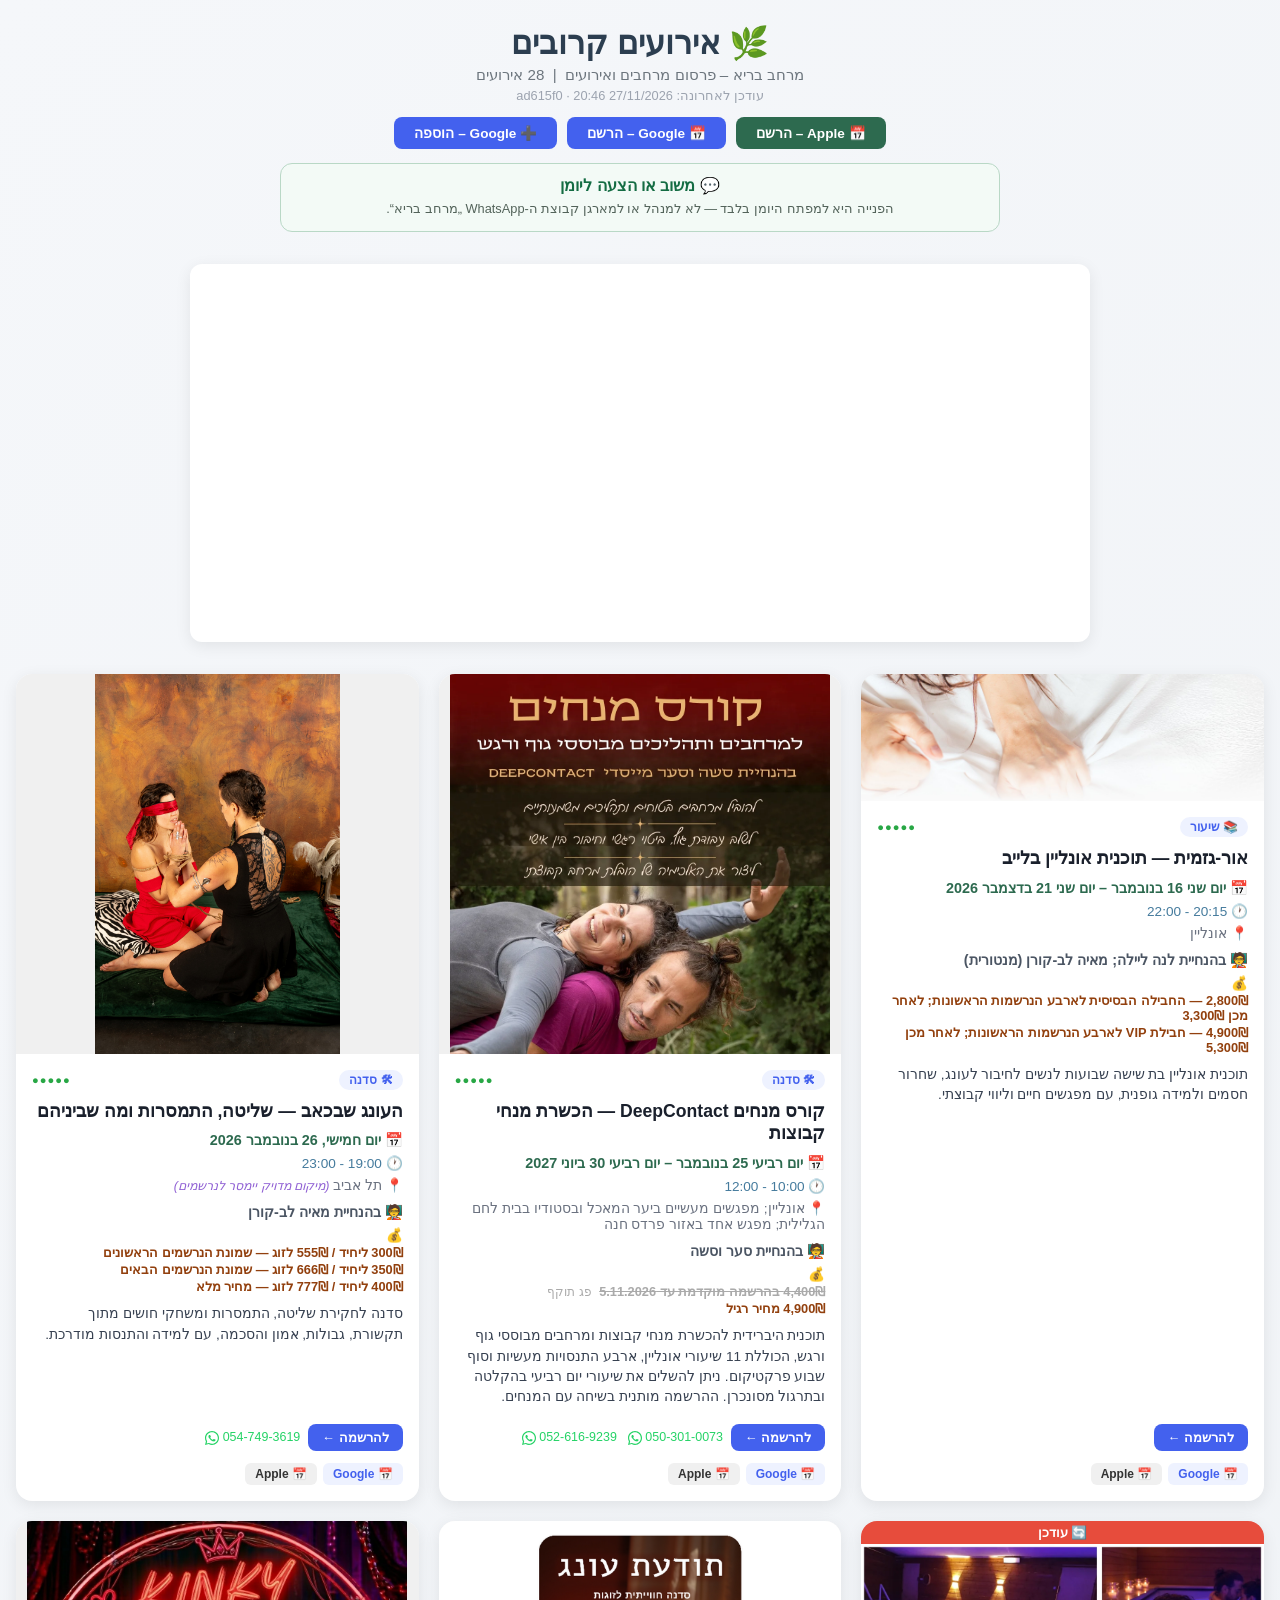
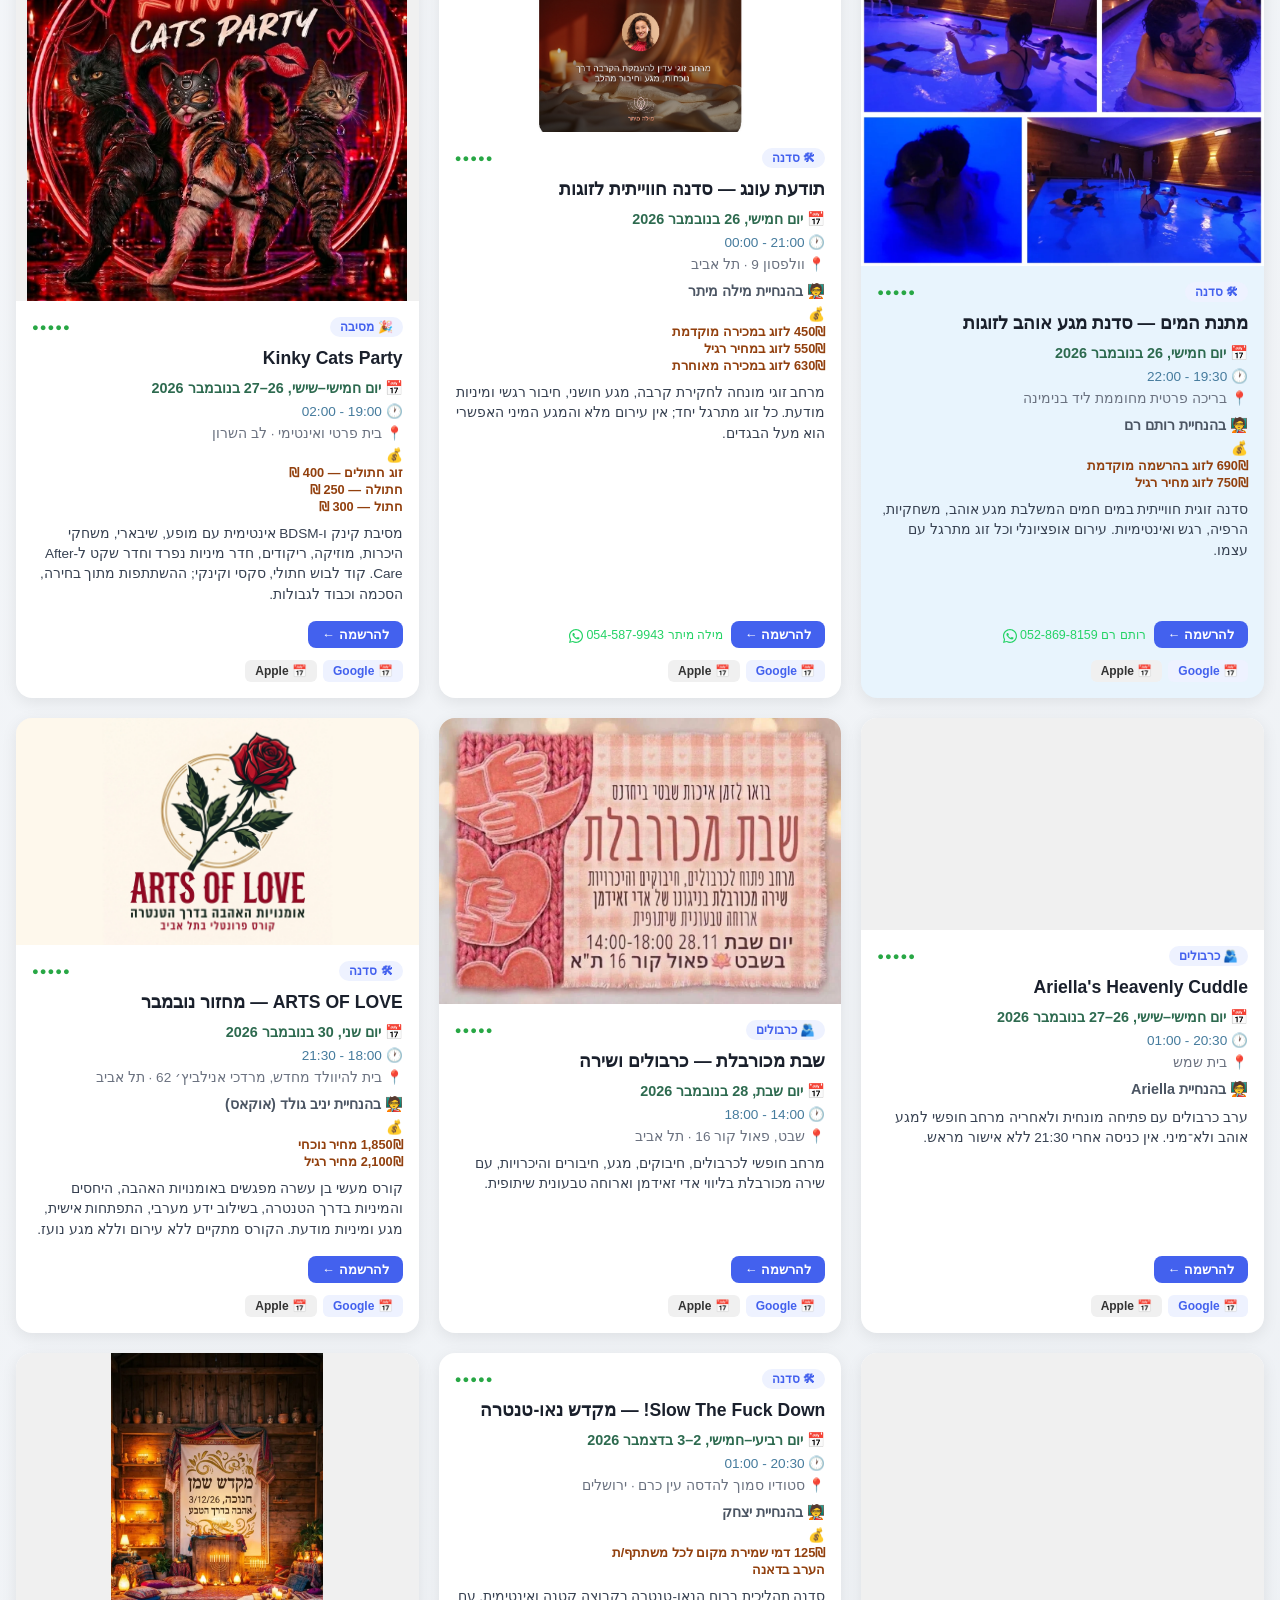
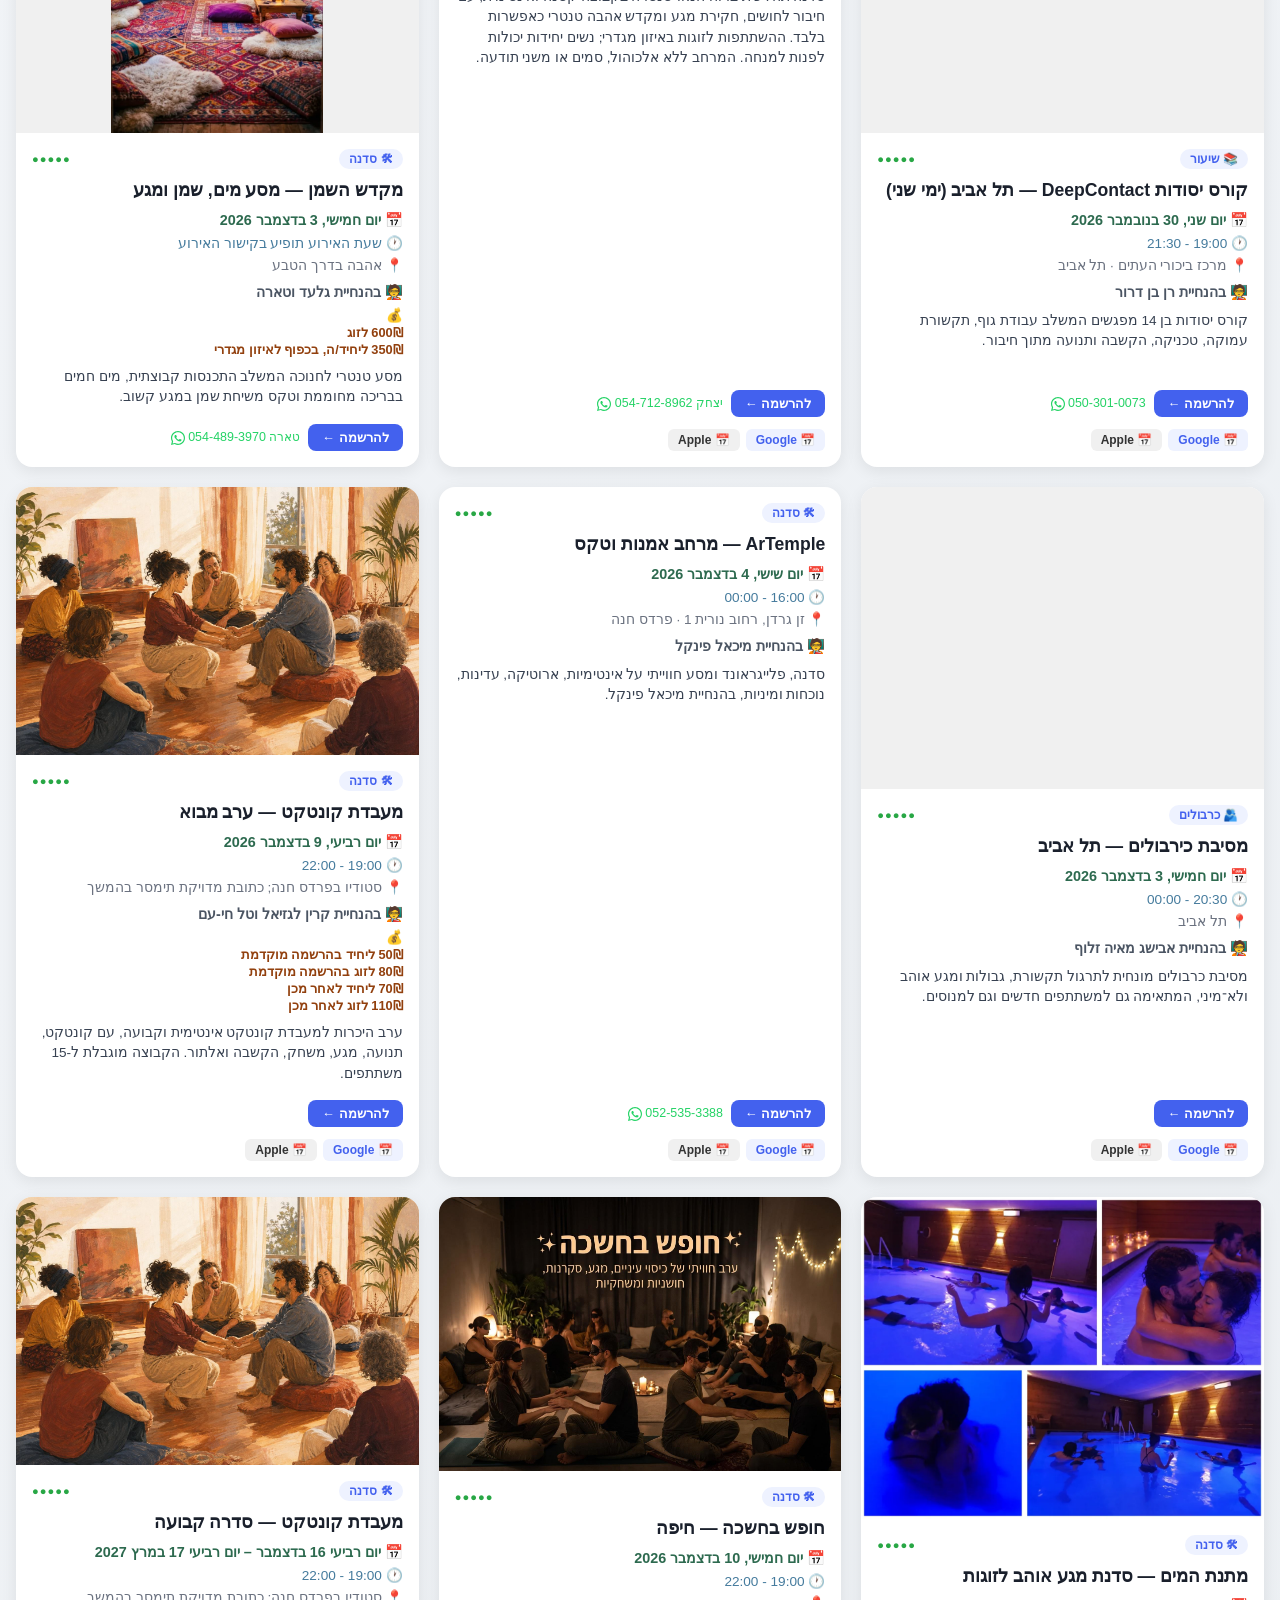
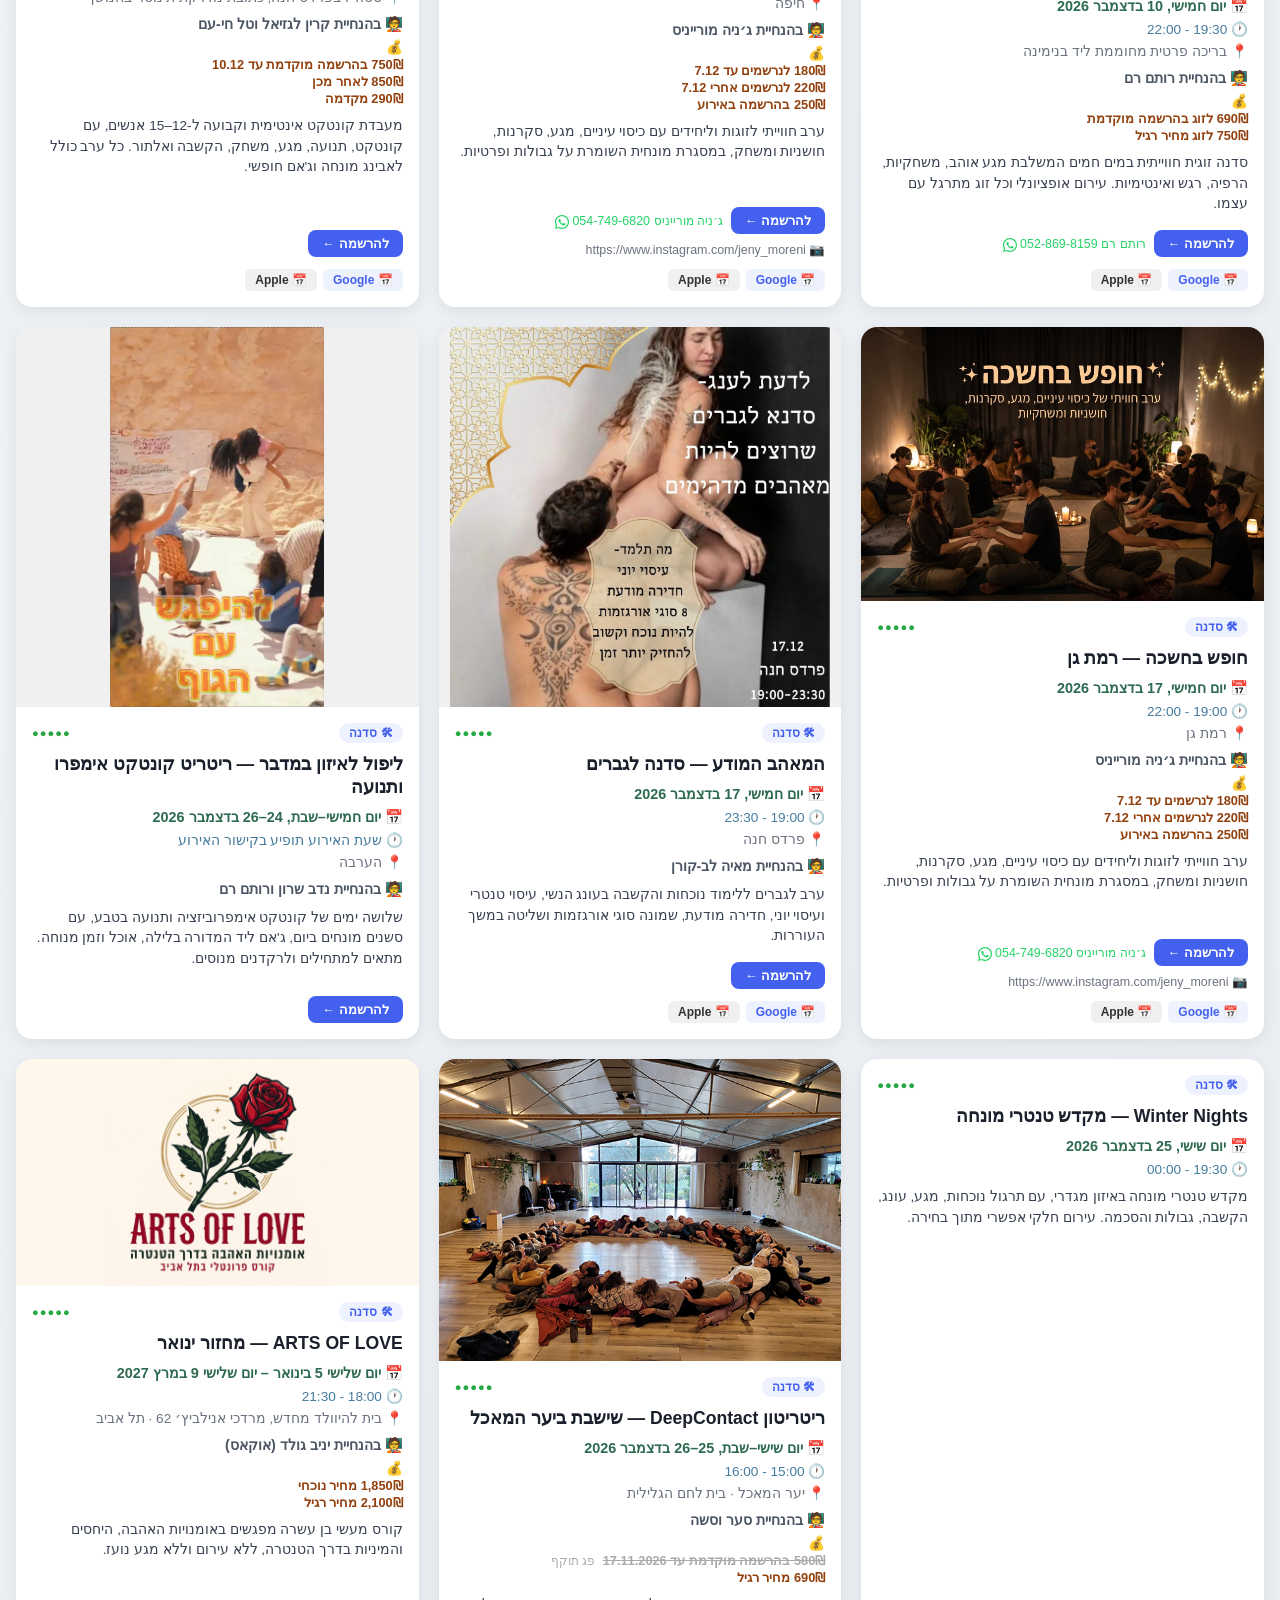
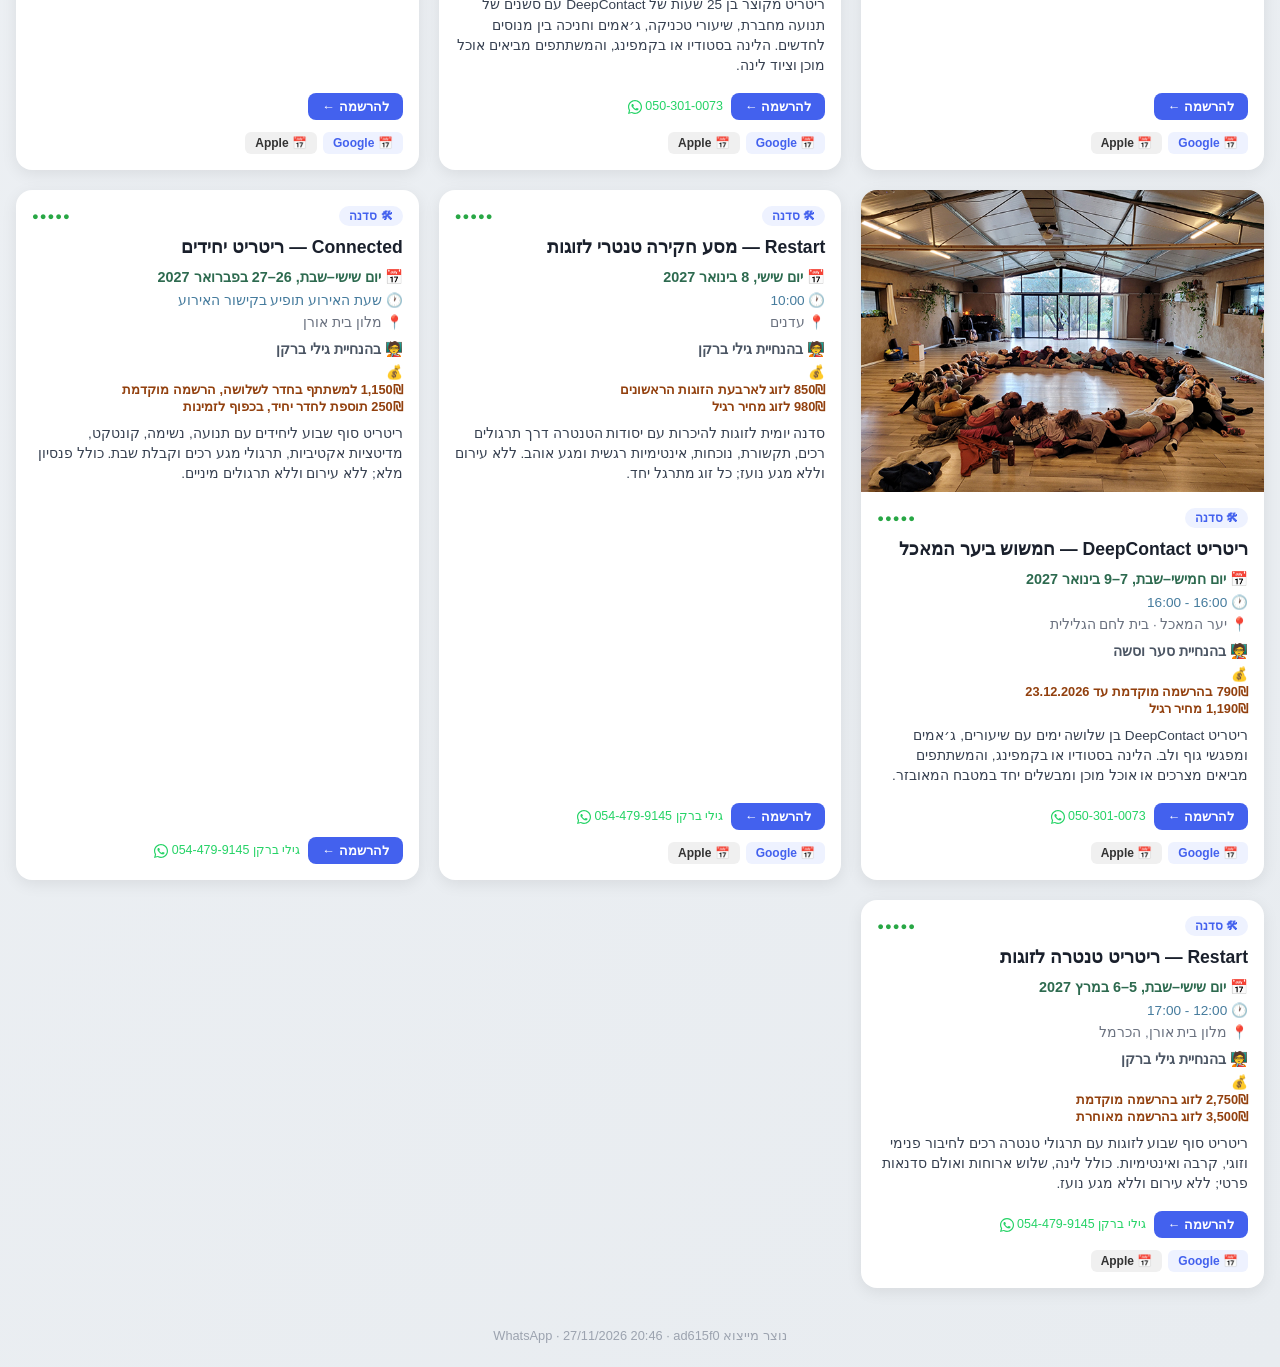
==== commit 5ea6bca3: "Publish Merhav Bari events" ====
--- a/index.html
+++ b/index.html
@@ -1,4 +1,4 @@
-<!-- commit 6eb5aac -->
+<!-- commit ad615f0 -->
 <!DOCTYPE html>
 <html lang="he" dir="rtl">
 <head>
@@ -107,7 +107,7 @@
   <header>
     <h1>🌿 אירועים קרובים</h1>
     <p>מרחב בריא – פרסום מרחבים ואירועים &nbsp;|&nbsp; 28 אירועים</p>
-    <p class="last-updated">עודכן לאחרונה: 27/11/2026 20:39 · 6eb5aac</p>
+    <p class="last-updated">עודכן לאחרונה: 27/11/2026 20:46 · ad615f0</p>
     <div class="header-actions"><a class="cal-link full-cal-apple" href="webcal://merhav-bari-calendar.merhav-bari.workers.dev/calendar.ics?src=apple">📅 Apple – הרשם</a><a class="cal-link full-cal-gcal" href="https://calendar.google.com/calendar/render?cid=d8a959d3ce8c97bad0bbaf45fc2b81571c39a594edf657e74149a3577ace9da8%40group.calendar.google.com" target="_blank" rel="noopener noreferrer" data-subscribe-mode="legacy-render">📅 Google – הרשם</a><a class="cal-link full-cal-gcal" href="https://calendar.google.com/calendar/u/0/r?cid=d8a959d3ce8c97bad0bbaf45fc2b81571c39a594edf657e74149a3577ace9da8%40group.calendar.google.com" target="_blank" rel="noopener noreferrer" data-subscribe-mode="embed-plus" title="+ Google Calendar">➕ Google – הוספה</a></div>
     <div class="developer-contact" role="note">
       <a href="https://t.me/merhav_bari_contact_bot" target="_blank" rel="noopener noreferrer">💬 משוב או הצעה ליומן</a>
@@ -132,7 +132,7 @@
     <div class='card-price'>💰 <div class='price-tier'>2,800₪ — החבילה הבסיסית לארבע הנרשמות הראשונות; לאחר מכן 3,300₪</div><div class='price-tier'>4,900₪ — חבילת VIP לארבע הנרשמות הראשונות; לאחר מכן 5,300₪</div></div>
     <div class='card-desc'>תוכנית אונליין בת שישה שבועות לנשים לחיבור לעונג, שחרור חסמים ולמידה גופנית, עם מפגשים חיים וליווי קבוצתי.</div>
     <div class="card-footer"><a class="reg-link" href="https://www.lenaleyla.com/or-gasmic" target="_blank" rel="noopener noreferrer">להרשמה ←</a></div>
-    <div class="cal-links"><a class="cal-link gcal" href="https://calendar.google.com/calendar/render?action=TEMPLATE&amp;text=%D7%9C%D7%A0%D7%94%20%D7%9C%D7%99%D7%99%D7%9C%D7%94%3B%20%D7%9E%D7%90%D7%99%D7%94%20%D7%9C%D7%91-%D7%A7%D7%95%D7%A8%D7%9F%20%28%D7%9E%D7%A0%D7%98%D7%95%D7%A8%D7%99%D7%AA%29%20%E2%80%94%20%D7%90%D7%95%D7%A8-%D7%92%D7%96%D7%9E%D7%99%D7%AA%20%E2%80%94%20%D7%AA%D7%95%D7%9B%D7%A0%D7%99%D7%AA%20%D7%90%D7%95%D7%A0%D7%9C%D7%99%D7%99%D7%9F%20%D7%91%D7%9C%D7%99%D7%99%D7%91&amp;dates=20261116T201500/20261116T220000&amp;details=%D7%91%D7%94%D7%A0%D7%97%D7%99%D7%99%D7%AA%20%D7%9C%D7%A0%D7%94%20%D7%9C%D7%99%D7%99%D7%9C%D7%94%3B%20%D7%9E%D7%90%D7%99%D7%94%20%D7%9C%D7%91-%D7%A7%D7%95%D7%A8%D7%9F%20%28%D7%9E%D7%A0%D7%98%D7%95%D7%A8%D7%99%D7%AA%29%0A%D7%AA%D7%95%D7%9B%D7%A0%D7%99%D7%AA%20%D7%90%D7%95%D7%A0%D7%9C%D7%99%D7%99%D7%9F%20%D7%91%D7%AA%20%D7%A9%D7%99%D7%A9%D7%94%20%D7%A9%D7%91%D7%95%D7%A2%D7%95%D7%AA%20%D7%9C%D7%A0%D7%A9%D7%99%D7%9D%20%D7%9C%D7%97%D7%99%D7%91%D7%95%D7%A8%20%D7%9C%D7%A2%D7%95%D7%A0%D7%92%2C%20%D7%A9%D7%97%D7%A8%D7%95%D7%A8%20%D7%97%D7%A1%D7%9E%D7%99%D7%9D%20%D7%95%D7%9C%D7%9E%D7%99%D7%93%D7%94%20%D7%92%D7%95%D7%A4%D7%A0%D7%99%D7%AA%2C%20%D7%A2%D7%9D%20%D7%9E%D7%A4%D7%92%D7%A9%D7%99%D7%9D%20%D7%97%D7%99%D7%99%D7%9D%20%D7%95%D7%9C%D7%99%D7%95%D7%95%D7%99%20%D7%A7%D7%91%D7%95%D7%A6%D7%AA%D7%99.%0Ahttps%3A//mim21.github.io/merhav-bari/%23event-%D7%90%D7%95%D7%A8-%D7%92%D7%96%D7%9E%D7%99%D7%AA-%D7%AA%D7%95%D7%9B%D7%A0%D7%99%D7%AA-%D7%90%D7%95%D7%A0%D7%9C%D7%99%D7%99%D7%9F-%D7%91%D7%9C%D7%99%D7%99%D7%91-20261116-2015&amp;location=%D7%90%D7%95%D7%A0%D7%9C%D7%99%D7%99%D7%9F" target="_blank" rel="noopener noreferrer">📅 Google</a><a class="cal-link apple" href="[data-uri]" download="אור-גזמית — תוכנית אונליין בלייב.ics">📅 Apple</a></div>
+    <div class="cal-links"><a class="cal-link gcal" href="https://calendar.google.com/calendar/render?action=TEMPLATE&amp;text=%D7%9C%D7%A0%D7%94%20%D7%9C%D7%99%D7%99%D7%9C%D7%94%3B%20%D7%9E%D7%90%D7%99%D7%94%20%D7%9C%D7%91-%D7%A7%D7%95%D7%A8%D7%9F%20%28%D7%9E%D7%A0%D7%98%D7%95%D7%A8%D7%99%D7%AA%29%20%E2%80%94%20%D7%90%D7%95%D7%A8-%D7%92%D7%96%D7%9E%D7%99%D7%AA%20%E2%80%94%20%D7%AA%D7%95%D7%9B%D7%A0%D7%99%D7%AA%20%D7%90%D7%95%D7%A0%D7%9C%D7%99%D7%99%D7%9F%20%D7%91%D7%9C%D7%99%D7%99%D7%91&amp;dates=20261116T201500/20261116T220000&amp;details=%D7%91%D7%94%D7%A0%D7%97%D7%99%D7%99%D7%AA%20%D7%9C%D7%A0%D7%94%20%D7%9C%D7%99%D7%99%D7%9C%D7%94%3B%20%D7%9E%D7%90%D7%99%D7%94%20%D7%9C%D7%91-%D7%A7%D7%95%D7%A8%D7%9F%20%28%D7%9E%D7%A0%D7%98%D7%95%D7%A8%D7%99%D7%AA%29%0A%D7%AA%D7%95%D7%9B%D7%A0%D7%99%D7%AA%20%D7%90%D7%95%D7%A0%D7%9C%D7%99%D7%99%D7%9F%20%D7%91%D7%AA%20%D7%A9%D7%99%D7%A9%D7%94%20%D7%A9%D7%91%D7%95%D7%A2%D7%95%D7%AA%20%D7%9C%D7%A0%D7%A9%D7%99%D7%9D%20%D7%9C%D7%97%D7%99%D7%91%D7%95%D7%A8%20%D7%9C%D7%A2%D7%95%D7%A0%D7%92%2C%20%D7%A9%D7%97%D7%A8%D7%95%D7%A8%20%D7%97%D7%A1%D7%9E%D7%99%D7%9D%20%D7%95%D7%9C%D7%9E%D7%99%D7%93%D7%94%20%D7%92%D7%95%D7%A4%D7%A0%D7%99%D7%AA%2C%20%D7%A2%D7%9D%20%D7%9E%D7%A4%D7%92%D7%A9%D7%99%D7%9D%20%D7%97%D7%99%D7%99%D7%9D%20%D7%95%D7%9C%D7%99%D7%95%D7%95%D7%99%20%D7%A7%D7%91%D7%95%D7%A6%D7%AA%D7%99.%0Ahttps%3A//mim21.github.io/merhav-bari/%23event-%D7%90%D7%95%D7%A8-%D7%92%D7%96%D7%9E%D7%99%D7%AA-%D7%AA%D7%95%D7%9B%D7%A0%D7%99%D7%AA-%D7%90%D7%95%D7%A0%D7%9C%D7%99%D7%99%D7%9F-%D7%91%D7%9C%D7%99%D7%99%D7%91-20261116-2015&amp;location=%D7%90%D7%95%D7%A0%D7%9C%D7%99%D7%99%D7%9F" target="_blank" rel="noopener noreferrer">📅 Google</a><a class="cal-link apple" href="[data-uri]" download="אור-גזמית — תוכנית אונליין בלייב.ics">📅 Apple</a></div>
   </div>
 </div>
 <div class="card" id="event-קורס-מנחים-DeepContact-הכשרת-מנחי-קבוצות-20261125-1000" style="background:white">
@@ -151,7 +151,7 @@
     <div class='card-price'>💰 <div class='price-tier expired'><s>4,400₪ בהרשמה מוקדמת עד 5.11.2026</s> <span class='expired-label'>פג תוקף</span></div><div class='price-tier'>4,900₪ מחיר רגיל</div></div>
     <div class='card-desc'>תוכנית היברידית להכשרת מנחי קבוצות ומרחבים מבוססי גוף ורגש, הכוללת 11 שיעורי אונליין, ארבע התנסויות מעשיות וסוף שבוע פרקטיקום. ניתן להשלים את שיעורי יום רביעי בהקלטה ובתרגול מסונכרן. ההרשמה מותנית בשיחה עם המנחים.</div>
     <div class="card-footer"><a class="reg-link" href="https://deepcontact.org/hanchaya/" target="_blank" rel="noopener noreferrer">להרשמה ←</a><a href="https://wa.me/972503010073" target="_blank" rel="noopener noreferrer" class="contact-wa">&#x202A;<svg xmlns="http://www.w3.org/2000/svg" viewBox="0 0 32 32" width="14" height="14" fill="#25d366" style="vertical-align:middle;margin-left:3px"><path d="M16 0C7.163 0 0 7.163 0 16c0 2.833.742 5.488 2.042 7.788L0 32l8.418-2.01A15.938 15.938 0 0016 32c8.837 0 16-7.163 16-16S24.837 0 16 0zm0 29.333a13.27 13.27 0 01-6.784-1.857l-.486-.29-5.001 1.194 1.227-4.865-.317-.5A13.267 13.267 0 012.667 16C2.667 8.636 8.636 2.667 16 2.667S29.333 8.636 29.333 16 23.364 29.333 16 29.333zm7.27-9.778c-.398-.199-2.354-1.162-2.718-1.294-.364-.133-.629-.199-.894.199-.265.398-1.028 1.294-1.26 1.56-.232.265-.464.298-.862.1-.398-.2-1.681-.62-3.203-1.976-1.184-1.056-1.983-2.36-2.215-2.758-.232-.398-.025-.613.174-.811.179-.178.398-.464.597-.696.199-.232.265-.398.398-.663.133-.265.066-.497-.033-.696-.1-.199-.894-2.155-1.225-2.95-.322-.775-.649-.67-.894-.682l-.762-.013c-.265 0-.696.1-1.061.497-.364.398-1.393 1.361-1.393 3.317s1.426 3.847 1.625 4.112c.199.265 2.807 4.285 6.802 6.01.951.41 1.693.655 2.271.839.954.304 1.823.261 2.51.158.766-.114 2.354-.962 2.686-1.891.332-.929.332-1.725.232-1.891-.099-.166-.364-.265-.762-.464z"/></svg> 050-301-0073&#x202C;</a><a href="https://wa.me/972526169239" target="_blank" rel="noopener noreferrer" class="contact-wa">&#x202A;<svg xmlns="http://www.w3.org/2000/svg" viewBox="0 0 32 32" width="14" height="14" fill="#25d366" style="vertical-align:middle;margin-left:3px"><path d="M16 0C7.163 0 0 7.163 0 16c0 2.833.742 5.488 2.042 7.788L0 32l8.418-2.01A15.938 15.938 0 0016 32c8.837 0 16-7.163 16-16S24.837 0 16 0zm0 29.333a13.27 13.27 0 01-6.784-1.857l-.486-.29-5.001 1.194 1.227-4.865-.317-.5A13.267 13.267 0 012.667 16C2.667 8.636 8.636 2.667 16 2.667S29.333 8.636 29.333 16 23.364 29.333 16 29.333zm7.27-9.778c-.398-.199-2.354-1.162-2.718-1.294-.364-.133-.629-.199-.894.199-.265.398-1.028 1.294-1.26 1.56-.232.265-.464.298-.862.1-.398-.2-1.681-.62-3.203-1.976-1.184-1.056-1.983-2.36-2.215-2.758-.232-.398-.025-.613.174-.811.179-.178.398-.464.597-.696.199-.232.265-.398.398-.663.133-.265.066-.497-.033-.696-.1-.199-.894-2.155-1.225-2.95-.322-.775-.649-.67-.894-.682l-.762-.013c-.265 0-.696.1-1.061.497-.364.398-1.393 1.361-1.393 3.317s1.426 3.847 1.625 4.112c.199.265 2.807 4.285 6.802 6.01.951.41 1.693.655 2.271.839.954.304 1.823.261 2.51.158.766-.114 2.354-.962 2.686-1.891.332-.929.332-1.725.232-1.891-.099-.166-.364-.265-.762-.464z"/></svg> 052-616-9239&#x202C;</a></div>
-    <div class="cal-links"><a class="cal-link gcal" href="https://calendar.google.com/calendar/render?action=TEMPLATE&amp;text=%D7%A1%D7%A2%D7%A8%20%D7%95%D7%A1%D7%A9%D7%94%20%E2%80%94%20%D7%A7%D7%95%D7%A8%D7%A1%20%D7%9E%D7%A0%D7%97%D7%99%D7%9D%20DeepContact%20%E2%80%94%20%D7%94%D7%9B%D7%A9%D7%A8%D7%AA%20%D7%9E%D7%A0%D7%97%D7%99%20%D7%A7%D7%91%D7%95%D7%A6%D7%95%D7%AA&amp;dates=20261125T100000/20261125T120000&amp;details=%D7%91%D7%94%D7%A0%D7%97%D7%99%D7%99%D7%AA%20%D7%A1%D7%A2%D7%A8%20%D7%95%D7%A1%D7%A9%D7%94%0A%D7%AA%D7%95%D7%9B%D7%A0%D7%99%D7%AA%20%D7%94%D7%99%D7%91%D7%A8%D7%99%D7%93%D7%99%D7%AA%20%D7%9C%D7%94%D7%9B%D7%A9%D7%A8%D7%AA%20%D7%9E%D7%A0%D7%97%D7%99%20%D7%A7%D7%91%D7%95%D7%A6%D7%95%D7%AA%20%D7%95%D7%9E%D7%A8%D7%97%D7%91%D7%99%D7%9D%20%D7%9E%D7%91%D7%95%D7%A1%D7%A1%D7%99%20%D7%92%D7%95%D7%A3%20%D7%95%D7%A8%D7%92%D7%A9%2C%20%D7%94%D7%9B%D7%95%D7%9C%D7%9C%D7%AA%2011%20%D7%A9%D7%99%D7%A2%D7%95%D7%A8%D7%99%20%D7%90%D7%95%D7%A0%D7%9C%D7%99%D7%99%D7%9F%2C%20%D7%90%D7%A8%D7%91%D7%A2%20%D7%94%D7%AA%D7%A0%D7%A1%D7%95%D7%99%D7%95%D7%AA%20%D7%9E%D7%A2%D7%A9%D7%99%D7%95%D7%AA%20%D7%95%D7%A1%D7%95%D7%A3%20%D7%A9%D7%91%D7%95%D7%A2%20%D7%A4%D7%A8%D7%A7%D7%98%D7%99%D7%A7%D7%95%D7%9D.%20%D7%A0%D7%99%D7%AA%D7%9F%20%D7%9C%D7%94%D7%A9%D7%9C%D7%99%D7%9D%20%D7%90%D7%AA%20%D7%A9%D7%99%D7%A2%D7%95%D7%A8%D7%99%20%D7%99%D7%95%D7%9D%20%D7%A8%D7%91%D7%99%D7%A2%D7%99%20%D7%91%D7%94%D7%A7%D7%9C%D7%98%D7%94%20%D7%95%D7%91%D7%AA%D7%A8%D7%92%D7%95%D7%9C%20%D7%9E%D7%A1%D7%95%D7%A0%D7%9B%D7%A8%D7%9F.%20%D7%94%D7%94%D7%A8%D7%A9%D7%9E%D7%94%20%D7%9E%D7%95%D7%AA%D7%A0%D7%99%D7%AA%20%D7%91%D7%A9%D7%99%D7%97%D7%94%20%D7%A2%D7%9D%20%D7%94%D7%9E%D7%A0%D7%97%D7%99%D7%9D.%0Ahttps%3A//mim21.github.io/merhav-bari/%23event-%D7%A7%D7%95%D7%A8%D7%A1-%D7%9E%D7%A0%D7%97%D7%99%D7%9D-DeepContact-%D7%94%D7%9B%D7%A9%D7%A8%D7%AA-%D7%9E%D7%A0%D7%97%D7%99-%D7%A7%D7%91%D7%95%D7%A6%D7%95%D7%AA-20261125-1000&amp;location=%D7%90%D7%95%D7%A0%D7%9C%D7%99%D7%99%D7%9F%3B%20%D7%9E%D7%A4%D7%92%D7%A9%D7%99%D7%9D%20%D7%9E%D7%A2%D7%A9%D7%99%D7%99%D7%9D%20%D7%91%D7%99%D7%A2%D7%A8%20%D7%94%D7%9E%D7%90%D7%9B%D7%9C%20%D7%95%D7%91%D7%A1%D7%98%D7%95%D7%93%D7%99%D7%95%20%D7%91%D7%91%D7%99%D7%AA%20%D7%9C%D7%97%D7%9D%20%D7%94%D7%92%D7%9C%D7%99%D7%9C%D7%99%D7%AA%3B%20%D7%9E%D7%A4%D7%92%D7%A9%20%D7%90%D7%97%D7%93%20%D7%91%D7%90%D7%96%D7%95%D7%A8%20%D7%A4%D7%A8%D7%93%D7%A1%20%D7%97%D7%A0%D7%94" target="_blank" rel="noopener noreferrer">📅 Google</a><a class="cal-link apple" href="[data-uri]" download="קורס מנחים DeepContact — הכשרת מנחי קבוצות.ics">📅 Apple</a></div>
+    <div class="cal-links"><a class="cal-link gcal" href="https://calendar.google.com/calendar/render?action=TEMPLATE&amp;text=%D7%A1%D7%A2%D7%A8%20%D7%95%D7%A1%D7%A9%D7%94%20%E2%80%94%20%D7%A7%D7%95%D7%A8%D7%A1%20%D7%9E%D7%A0%D7%97%D7%99%D7%9D%20DeepContact%20%E2%80%94%20%D7%94%D7%9B%D7%A9%D7%A8%D7%AA%20%D7%9E%D7%A0%D7%97%D7%99%20%D7%A7%D7%91%D7%95%D7%A6%D7%95%D7%AA&amp;dates=20261125T100000/20261125T120000&amp;details=%D7%91%D7%94%D7%A0%D7%97%D7%99%D7%99%D7%AA%20%D7%A1%D7%A2%D7%A8%20%D7%95%D7%A1%D7%A9%D7%94%0A%D7%AA%D7%95%D7%9B%D7%A0%D7%99%D7%AA%20%D7%94%D7%99%D7%91%D7%A8%D7%99%D7%93%D7%99%D7%AA%20%D7%9C%D7%94%D7%9B%D7%A9%D7%A8%D7%AA%20%D7%9E%D7%A0%D7%97%D7%99%20%D7%A7%D7%91%D7%95%D7%A6%D7%95%D7%AA%20%D7%95%D7%9E%D7%A8%D7%97%D7%91%D7%99%D7%9D%20%D7%9E%D7%91%D7%95%D7%A1%D7%A1%D7%99%20%D7%92%D7%95%D7%A3%20%D7%95%D7%A8%D7%92%D7%A9%2C%20%D7%94%D7%9B%D7%95%D7%9C%D7%9C%D7%AA%2011%20%D7%A9%D7%99%D7%A2%D7%95%D7%A8%D7%99%20%D7%90%D7%95%D7%A0%D7%9C%D7%99%D7%99%D7%9F%2C%20%D7%90%D7%A8%D7%91%D7%A2%20%D7%94%D7%AA%D7%A0%D7%A1%D7%95%D7%99%D7%95%D7%AA%20%D7%9E%D7%A2%D7%A9%D7%99%D7%95%D7%AA%20%D7%95%D7%A1%D7%95%D7%A3%20%D7%A9%D7%91%D7%95%D7%A2%20%D7%A4%D7%A8%D7%A7%D7%98%D7%99%D7%A7%D7%95%D7%9D.%20%D7%A0%D7%99%D7%AA%D7%9F%20%D7%9C%D7%94%D7%A9%D7%9C%D7%99%D7%9D%20%D7%90%D7%AA%20%D7%A9%D7%99%D7%A2%D7%95%D7%A8%D7%99%20%D7%99%D7%95%D7%9D%20%D7%A8%D7%91%D7%99%D7%A2%D7%99%20%D7%91%D7%94%D7%A7%D7%9C%D7%98%D7%94%20%D7%95%D7%91%D7%AA%D7%A8%D7%92%D7%95%D7%9C%20%D7%9E%D7%A1%D7%95%D7%A0%D7%9B%D7%A8%D7%9F.%20%D7%94%D7%94%D7%A8%D7%A9%D7%9E%D7%94%20%D7%9E%D7%95%D7%AA%D7%A0%D7%99%D7%AA%20%D7%91%D7%A9%D7%99%D7%97%D7%94%20%D7%A2%D7%9D%20%D7%94%D7%9E%D7%A0%D7%97%D7%99%D7%9D.%0Ahttps%3A//mim21.github.io/merhav-bari/%23event-%D7%A7%D7%95%D7%A8%D7%A1-%D7%9E%D7%A0%D7%97%D7%99%D7%9D-DeepContact-%D7%94%D7%9B%D7%A9%D7%A8%D7%AA-%D7%9E%D7%A0%D7%97%D7%99-%D7%A7%D7%91%D7%95%D7%A6%D7%95%D7%AA-20261125-1000&amp;location=%D7%90%D7%95%D7%A0%D7%9C%D7%99%D7%99%D7%9F%3B%20%D7%9E%D7%A4%D7%92%D7%A9%D7%99%D7%9D%20%D7%9E%D7%A2%D7%A9%D7%99%D7%99%D7%9D%20%D7%91%D7%99%D7%A2%D7%A8%20%D7%94%D7%9E%D7%90%D7%9B%D7%9C%20%D7%95%D7%91%D7%A1%D7%98%D7%95%D7%93%D7%99%D7%95%20%D7%91%D7%91%D7%99%D7%AA%20%D7%9C%D7%97%D7%9D%20%D7%94%D7%92%D7%9C%D7%99%D7%9C%D7%99%D7%AA%3B%20%D7%9E%D7%A4%D7%92%D7%A9%20%D7%90%D7%97%D7%93%20%D7%91%D7%90%D7%96%D7%95%D7%A8%20%D7%A4%D7%A8%D7%93%D7%A1%20%D7%97%D7%A0%D7%94" target="_blank" rel="noopener noreferrer">📅 Google</a><a class="cal-link apple" href="[data-uri]" download="קורס מנחים DeepContact — הכשרת מנחי קבוצות.ics">📅 Apple</a></div>
   </div>
 </div>
 <div class="card" id="event-העונג-שבכאב-שליטה-התמסרות-ומה-שביניהם-20261126-1900" style="background:white">
@@ -170,7 +170,7 @@
     <div class='card-price'>💰 <div class='price-tier'>300₪ ליחיד / 555₪ לזוג — שמונת הנרשמים הראשונים</div><div class='price-tier'>350₪ ליחיד / 666₪ לזוג — שמונת הנרשמים הבאים</div><div class='price-tier'>400₪ ליחיד / 777₪ לזוג — מחיר מלא</div></div>
     <div class='card-desc'>סדנה לחקירת שליטה, התמסרות ומשחקי חושים מתוך תקשורת, גבולות, אמון והסכמה, עם למידה והתנסות מודרכת.</div>
     <div class="card-footer"><a class="reg-link" href="https://mayalevkoren.ingt-web.com/painpleasure/" target="_blank" rel="noopener noreferrer">להרשמה ←</a><a href="https://wa.me/972547493619" target="_blank" rel="noopener noreferrer" class="contact-wa">&#x202A;<svg xmlns="http://www.w3.org/2000/svg" viewBox="0 0 32 32" width="14" height="14" fill="#25d366" style="vertical-align:middle;margin-left:3px"><path d="M16 0C7.163 0 0 7.163 0 16c0 2.833.742 5.488 2.042 7.788L0 32l8.418-2.01A15.938 15.938 0 0016 32c8.837 0 16-7.163 16-16S24.837 0 16 0zm0 29.333a13.27 13.27 0 01-6.784-1.857l-.486-.29-5.001 1.194 1.227-4.865-.317-.5A13.267 13.267 0 012.667 16C2.667 8.636 8.636 2.667 16 2.667S29.333 8.636 29.333 16 23.364 29.333 16 29.333zm7.27-9.778c-.398-.199-2.354-1.162-2.718-1.294-.364-.133-.629-.199-.894.199-.265.398-1.028 1.294-1.26 1.56-.232.265-.464.298-.862.1-.398-.2-1.681-.62-3.203-1.976-1.184-1.056-1.983-2.36-2.215-2.758-.232-.398-.025-.613.174-.811.179-.178.398-.464.597-.696.199-.232.265-.398.398-.663.133-.265.066-.497-.033-.696-.1-.199-.894-2.155-1.225-2.95-.322-.775-.649-.67-.894-.682l-.762-.013c-.265 0-.696.1-1.061.497-.364.398-1.393 1.361-1.393 3.317s1.426 3.847 1.625 4.112c.199.265 2.807 4.285 6.802 6.01.951.41 1.693.655 2.271.839.954.304 1.823.261 2.51.158.766-.114 2.354-.962 2.686-1.891.332-.929.332-1.725.232-1.891-.099-.166-.364-.265-.762-.464z"/></svg> 054-749-3619&#x202C;</a></div>
-    <div class="cal-links"><a class="cal-link gcal" href="https://calendar.google.com/calendar/render?action=TEMPLATE&amp;text=%D7%9E%D7%90%D7%99%D7%94%20%D7%9C%D7%91-%D7%A7%D7%95%D7%A8%D7%9F%20%E2%80%94%20%D7%94%D7%A2%D7%95%D7%A0%D7%92%20%D7%A9%D7%91%D7%9B%D7%90%D7%91%20%E2%80%94%20%D7%A9%D7%9C%D7%99%D7%98%D7%94%2C%20%D7%94%D7%AA%D7%9E%D7%A1%D7%A8%D7%95%D7%AA%20%D7%95%D7%9E%D7%94%20%D7%A9%D7%91%D7%99%D7%A0%D7%99%D7%94%D7%9D&amp;dates=20261126T190000/20261126T230000&amp;details=%D7%91%D7%94%D7%A0%D7%97%D7%99%D7%99%D7%AA%20%D7%9E%D7%90%D7%99%D7%94%20%D7%9C%D7%91-%D7%A7%D7%95%D7%A8%D7%9F%0A%D7%A1%D7%93%D7%A0%D7%94%20%D7%9C%D7%97%D7%A7%D7%99%D7%A8%D7%AA%20%D7%A9%D7%9C%D7%99%D7%98%D7%94%2C%20%D7%94%D7%AA%D7%9E%D7%A1%D7%A8%D7%95%D7%AA%20%D7%95%D7%9E%D7%A9%D7%97%D7%A7%D7%99%20%D7%97%D7%95%D7%A9%D7%99%D7%9D%20%D7%9E%D7%AA%D7%95%D7%9A%20%D7%AA%D7%A7%D7%A9%D7%95%D7%A8%D7%AA%2C%20%D7%92%D7%91%D7%95%D7%9C%D7%95%D7%AA%2C%20%D7%90%D7%9E%D7%95%D7%9F%20%D7%95%D7%94%D7%A1%D7%9B%D7%9E%D7%94%2C%20%D7%A2%D7%9D%20%D7%9C%D7%9E%D7%99%D7%93%D7%94%20%D7%95%D7%94%D7%AA%D7%A0%D7%A1%D7%95%D7%AA%20%D7%9E%D7%95%D7%93%D7%A8%D7%9B%D7%AA.%0Ahttps%3A//mim21.github.io/merhav-bari/%23event-%D7%94%D7%A2%D7%95%D7%A0%D7%92-%D7%A9%D7%91%D7%9B%D7%90%D7%91-%D7%A9%D7%9C%D7%99%D7%98%D7%94-%D7%94%D7%AA%D7%9E%D7%A1%D7%A8%D7%95%D7%AA-%D7%95%D7%9E%D7%94-%D7%A9%D7%91%D7%99%D7%A0%D7%99%D7%94%D7%9D-20261126-1900&amp;location=%D7%AA%D7%9C%20%D7%90%D7%91%D7%99%D7%91%20%28%D7%9E%D7%99%D7%A7%D7%95%D7%9D%20%D7%9E%D7%93%D7%95%D7%99%D7%A7%20%D7%99%D7%99%D7%A0%D7%AA%D7%9F%20%D7%9C%D7%A0%D7%A8%D7%A9%D7%9E%D7%99%D7%9D%29" target="_blank" rel="noopener noreferrer">📅 Google</a><a class="cal-link apple" href="[data-uri]" download="העונג שבכאב — שליטה, התמסרות ומה שביניהם.ics">📅 Apple</a></div>
+    <div class="cal-links"><a class="cal-link gcal" href="https://calendar.google.com/calendar/render?action=TEMPLATE&amp;text=%D7%9E%D7%90%D7%99%D7%94%20%D7%9C%D7%91-%D7%A7%D7%95%D7%A8%D7%9F%20%E2%80%94%20%D7%94%D7%A2%D7%95%D7%A0%D7%92%20%D7%A9%D7%91%D7%9B%D7%90%D7%91%20%E2%80%94%20%D7%A9%D7%9C%D7%99%D7%98%D7%94%2C%20%D7%94%D7%AA%D7%9E%D7%A1%D7%A8%D7%95%D7%AA%20%D7%95%D7%9E%D7%94%20%D7%A9%D7%91%D7%99%D7%A0%D7%99%D7%94%D7%9D&amp;dates=20261126T190000/20261126T230000&amp;details=%D7%91%D7%94%D7%A0%D7%97%D7%99%D7%99%D7%AA%20%D7%9E%D7%90%D7%99%D7%94%20%D7%9C%D7%91-%D7%A7%D7%95%D7%A8%D7%9F%0A%D7%A1%D7%93%D7%A0%D7%94%20%D7%9C%D7%97%D7%A7%D7%99%D7%A8%D7%AA%20%D7%A9%D7%9C%D7%99%D7%98%D7%94%2C%20%D7%94%D7%AA%D7%9E%D7%A1%D7%A8%D7%95%D7%AA%20%D7%95%D7%9E%D7%A9%D7%97%D7%A7%D7%99%20%D7%97%D7%95%D7%A9%D7%99%D7%9D%20%D7%9E%D7%AA%D7%95%D7%9A%20%D7%AA%D7%A7%D7%A9%D7%95%D7%A8%D7%AA%2C%20%D7%92%D7%91%D7%95%D7%9C%D7%95%D7%AA%2C%20%D7%90%D7%9E%D7%95%D7%9F%20%D7%95%D7%94%D7%A1%D7%9B%D7%9E%D7%94%2C%20%D7%A2%D7%9D%20%D7%9C%D7%9E%D7%99%D7%93%D7%94%20%D7%95%D7%94%D7%AA%D7%A0%D7%A1%D7%95%D7%AA%20%D7%9E%D7%95%D7%93%D7%A8%D7%9B%D7%AA.%0Ahttps%3A//mim21.github.io/merhav-bari/%23event-%D7%94%D7%A2%D7%95%D7%A0%D7%92-%D7%A9%D7%91%D7%9B%D7%90%D7%91-%D7%A9%D7%9C%D7%99%D7%98%D7%94-%D7%94%D7%AA%D7%9E%D7%A1%D7%A8%D7%95%D7%AA-%D7%95%D7%9E%D7%94-%D7%A9%D7%91%D7%99%D7%A0%D7%99%D7%94%D7%9D-20261126-1900&amp;location=%D7%AA%D7%9C%20%D7%90%D7%91%D7%99%D7%91%20%28%D7%9E%D7%99%D7%A7%D7%95%D7%9D%20%D7%9E%D7%93%D7%95%D7%99%D7%A7%20%D7%99%D7%99%D7%A0%D7%AA%D7%9F%20%D7%9C%D7%A0%D7%A8%D7%A9%D7%9E%D7%99%D7%9D%29" target="_blank" rel="noopener noreferrer">📅 Google</a><a class="cal-link apple" href="[data-uri]" download="העונג שבכאב — שליטה, התמסרות ומה שביניהם.ics">📅 Apple</a></div>
   </div>
 </div>
 <div class="card" id="event-מתנת-המים-סדנת-מגע-אוהב-לזוגות-20261126-1930" style="background:#e8f4fd">
@@ -189,7 +189,7 @@
     <div class='card-price'>💰 <div class='price-tier'>690₪ לזוג בהרשמה מוקדמת</div><div class='price-tier'>750₪ לזוג מחיר רגיל</div></div>
     <div class='card-desc'>סדנה זוגית חווייתית במים חמים המשלבת מגע אוהב, משחקיות, הרפיה, רגש ואינטימיות. עירום אופציונלי וכל זוג מתרגל עם עצמו.</div>
     <div class="card-footer"><a class="reg-link" href="https://www.rotemram.com/aquaticlove" target="_blank" rel="noopener noreferrer">להרשמה ←</a><a href="https://wa.me/972528698159" target="_blank" rel="noopener noreferrer" class="contact-wa">&#x202A;<svg xmlns="http://www.w3.org/2000/svg" viewBox="0 0 32 32" width="14" height="14" fill="#25d366" style="vertical-align:middle;margin-left:3px"><path d="M16 0C7.163 0 0 7.163 0 16c0 2.833.742 5.488 2.042 7.788L0 32l8.418-2.01A15.938 15.938 0 0016 32c8.837 0 16-7.163 16-16S24.837 0 16 0zm0 29.333a13.27 13.27 0 01-6.784-1.857l-.486-.29-5.001 1.194 1.227-4.865-.317-.5A13.267 13.267 0 012.667 16C2.667 8.636 8.636 2.667 16 2.667S29.333 8.636 29.333 16 23.364 29.333 16 29.333zm7.27-9.778c-.398-.199-2.354-1.162-2.718-1.294-.364-.133-.629-.199-.894.199-.265.398-1.028 1.294-1.26 1.56-.232.265-.464.298-.862.1-.398-.2-1.681-.62-3.203-1.976-1.184-1.056-1.983-2.36-2.215-2.758-.232-.398-.025-.613.174-.811.179-.178.398-.464.597-.696.199-.232.265-.398.398-.663.133-.265.066-.497-.033-.696-.1-.199-.894-2.155-1.225-2.95-.322-.775-.649-.67-.894-.682l-.762-.013c-.265 0-.696.1-1.061.497-.364.398-1.393 1.361-1.393 3.317s1.426 3.847 1.625 4.112c.199.265 2.807 4.285 6.802 6.01.951.41 1.693.655 2.271.839.954.304 1.823.261 2.51.158.766-.114 2.354-.962 2.686-1.891.332-.929.332-1.725.232-1.891-.099-.166-.364-.265-.762-.464z"/></svg> רותם רם 052-869-8159&#x202C;</a></div>
-    <div class="cal-links"><a class="cal-link gcal" href="https://calendar.google.com/calendar/render?action=TEMPLATE&amp;text=%D7%A8%D7%95%D7%AA%D7%9D%20%D7%A8%D7%9D%20%E2%80%94%20%D7%9E%D7%AA%D7%A0%D7%AA%20%D7%94%D7%9E%D7%99%D7%9D%20%E2%80%94%20%D7%A1%D7%93%D7%A0%D7%AA%20%D7%9E%D7%92%D7%A2%20%D7%90%D7%95%D7%94%D7%91%20%D7%9C%D7%96%D7%95%D7%92%D7%95%D7%AA&amp;dates=20261126T193000/20261126T220000&amp;details=%D7%91%D7%94%D7%A0%D7%97%D7%99%D7%99%D7%AA%20%D7%A8%D7%95%D7%AA%D7%9D%20%D7%A8%D7%9D%0A%D7%A1%D7%93%D7%A0%D7%94%20%D7%96%D7%95%D7%92%D7%99%D7%AA%20%D7%97%D7%95%D7%95%D7%99%D7%99%D7%AA%D7%99%D7%AA%20%D7%91%D7%9E%D7%99%D7%9D%20%D7%97%D7%9E%D7%99%D7%9D%20%D7%94%D7%9E%D7%A9%D7%9C%D7%91%D7%AA%20%D7%9E%D7%92%D7%A2%20%D7%90%D7%95%D7%94%D7%91%2C%20%D7%9E%D7%A9%D7%97%D7%A7%D7%99%D7%95%D7%AA%2C%20%D7%94%D7%A8%D7%A4%D7%99%D7%94%2C%20%D7%A8%D7%92%D7%A9%20%D7%95%D7%90%D7%99%D7%A0%D7%98%D7%99%D7%9E%D7%99%D7%95%D7%AA.%20%D7%A2%D7%99%D7%A8%D7%95%D7%9D%20%D7%90%D7%95%D7%A4%D7%A6%D7%99%D7%95%D7%A0%D7%9C%D7%99%20%D7%95%D7%9B%D7%9C%20%D7%96%D7%95%D7%92%20%D7%9E%D7%AA%D7%A8%D7%92%D7%9C%20%D7%A2%D7%9D%20%D7%A2%D7%A6%D7%9E%D7%95.%0Ahttps%3A//mim21.github.io/merhav-bari/%23event-%D7%9E%D7%AA%D7%A0%D7%AA-%D7%94%D7%9E%D7%99%D7%9D-%D7%A1%D7%93%D7%A0%D7%AA-%D7%9E%D7%92%D7%A2-%D7%90%D7%95%D7%94%D7%91-%D7%9C%D7%96%D7%95%D7%92%D7%95%D7%AA-20261126-1930&amp;location=%D7%91%D7%A8%D7%99%D7%9B%D7%94%20%D7%A4%D7%A8%D7%98%D7%99%D7%AA%20%D7%9E%D7%97%D7%95%D7%9E%D7%9E%D7%AA%20%D7%9C%D7%99%D7%93%20%D7%91%D7%A0%D7%99%D7%9E%D7%99%D7%A0%D7%94" target="_blank" rel="noopener noreferrer">📅 Google</a><a class="cal-link apple" href="[data-uri]" download="מתנת המים — סדנת מגע אוהב לזוגות.ics">📅 Apple</a></div>
+    <div class="cal-links"><a class="cal-link gcal" href="https://calendar.google.com/calendar/render?action=TEMPLATE&amp;text=%D7%A8%D7%95%D7%AA%D7%9D%20%D7%A8%D7%9D%20%E2%80%94%20%D7%9E%D7%AA%D7%A0%D7%AA%20%D7%94%D7%9E%D7%99%D7%9D%20%E2%80%94%20%D7%A1%D7%93%D7%A0%D7%AA%20%D7%9E%D7%92%D7%A2%20%D7%90%D7%95%D7%94%D7%91%20%D7%9C%D7%96%D7%95%D7%92%D7%95%D7%AA&amp;dates=20261126T193000/20261126T220000&amp;details=%D7%91%D7%94%D7%A0%D7%97%D7%99%D7%99%D7%AA%20%D7%A8%D7%95%D7%AA%D7%9D%20%D7%A8%D7%9D%0A%D7%A1%D7%93%D7%A0%D7%94%20%D7%96%D7%95%D7%92%D7%99%D7%AA%20%D7%97%D7%95%D7%95%D7%99%D7%99%D7%AA%D7%99%D7%AA%20%D7%91%D7%9E%D7%99%D7%9D%20%D7%97%D7%9E%D7%99%D7%9D%20%D7%94%D7%9E%D7%A9%D7%9C%D7%91%D7%AA%20%D7%9E%D7%92%D7%A2%20%D7%90%D7%95%D7%94%D7%91%2C%20%D7%9E%D7%A9%D7%97%D7%A7%D7%99%D7%95%D7%AA%2C%20%D7%94%D7%A8%D7%A4%D7%99%D7%94%2C%20%D7%A8%D7%92%D7%A9%20%D7%95%D7%90%D7%99%D7%A0%D7%98%D7%99%D7%9E%D7%99%D7%95%D7%AA.%20%D7%A2%D7%99%D7%A8%D7%95%D7%9D%20%D7%90%D7%95%D7%A4%D7%A6%D7%99%D7%95%D7%A0%D7%9C%D7%99%20%D7%95%D7%9B%D7%9C%20%D7%96%D7%95%D7%92%20%D7%9E%D7%AA%D7%A8%D7%92%D7%9C%20%D7%A2%D7%9D%20%D7%A2%D7%A6%D7%9E%D7%95.%0Ahttps%3A//mim21.github.io/merhav-bari/%23event-%D7%9E%D7%AA%D7%A0%D7%AA-%D7%94%D7%9E%D7%99%D7%9D-%D7%A1%D7%93%D7%A0%D7%AA-%D7%9E%D7%92%D7%A2-%D7%90%D7%95%D7%94%D7%91-%D7%9C%D7%96%D7%95%D7%92%D7%95%D7%AA-20261126-1930&amp;location=%D7%91%D7%A8%D7%99%D7%9B%D7%94%20%D7%A4%D7%A8%D7%98%D7%99%D7%AA%20%D7%9E%D7%97%D7%95%D7%9E%D7%9E%D7%AA%20%D7%9C%D7%99%D7%93%20%D7%91%D7%A0%D7%99%D7%9E%D7%99%D7%A0%D7%94" target="_blank" rel="noopener noreferrer">📅 Google</a><a class="cal-link apple" href="[data-uri]" download="מתנת המים — סדנת מגע אוהב לזוגות.ics">📅 Apple</a></div>
   </div>
 </div>
 <div class="card" id="event-תודעת-עונג-סדנה-חווייתית-לזוגות-20261126-2100" style="background:white">
@@ -208,7 +208,7 @@
     <div class='card-price'>💰 <div class='price-tier'>450₪ לזוג במכירה מוקדמת</div><div class='price-tier'>550₪ לזוג במחיר רגיל</div><div class='price-tier'>630₪ לזוג במכירה מאוחרת</div></div>
     <div class='card-desc'>מרחב זוגי מונחה לחקירת קרבה, מגע חושני, חיבור רגשי ומיניות מודעת. כל זוג מתרגל יחד; אין עירום מלא והמגע המיני האפשרי הוא מעל הבגדים.</div>
     <div class="card-footer"><a class="reg-link" href="https://docs.google.com/document/d/1nI5_xZDRTimxtusJZcI4sZ8S-Zw1G2_FFXHTPC2nt1I/edit?tab=t.0" target="_blank" rel="noopener noreferrer">להרשמה ←</a><a href="https://wa.me/972545879943" target="_blank" rel="noopener noreferrer" class="contact-wa">&#x202A;<svg xmlns="http://www.w3.org/2000/svg" viewBox="0 0 32 32" width="14" height="14" fill="#25d366" style="vertical-align:middle;margin-left:3px"><path d="M16 0C7.163 0 0 7.163 0 16c0 2.833.742 5.488 2.042 7.788L0 32l8.418-2.01A15.938 15.938 0 0016 32c8.837 0 16-7.163 16-16S24.837 0 16 0zm0 29.333a13.27 13.27 0 01-6.784-1.857l-.486-.29-5.001 1.194 1.227-4.865-.317-.5A13.267 13.267 0 012.667 16C2.667 8.636 8.636 2.667 16 2.667S29.333 8.636 29.333 16 23.364 29.333 16 29.333zm7.27-9.778c-.398-.199-2.354-1.162-2.718-1.294-.364-.133-.629-.199-.894.199-.265.398-1.028 1.294-1.26 1.56-.232.265-.464.298-.862.1-.398-.2-1.681-.62-3.203-1.976-1.184-1.056-1.983-2.36-2.215-2.758-.232-.398-.025-.613.174-.811.179-.178.398-.464.597-.696.199-.232.265-.398.398-.663.133-.265.066-.497-.033-.696-.1-.199-.894-2.155-1.225-2.95-.322-.775-.649-.67-.894-.682l-.762-.013c-.265 0-.696.1-1.061.497-.364.398-1.393 1.361-1.393 3.317s1.426 3.847 1.625 4.112c.199.265 2.807 4.285 6.802 6.01.951.41 1.693.655 2.271.839.954.304 1.823.261 2.51.158.766-.114 2.354-.962 2.686-1.891.332-.929.332-1.725.232-1.891-.099-.166-.364-.265-.762-.464z"/></svg> מילה מיתר 054-587-9943&#x202C;</a></div>
-    <div class="cal-links"><a class="cal-link gcal" href="https://calendar.google.com/calendar/render?action=TEMPLATE&amp;text=%D7%9E%D7%99%D7%9C%D7%94%20%D7%9E%D7%99%D7%AA%D7%A8%20%E2%80%94%20%D7%AA%D7%95%D7%93%D7%A2%D7%AA%20%D7%A2%D7%95%D7%A0%D7%92%20%E2%80%94%20%D7%A1%D7%93%D7%A0%D7%94%20%D7%97%D7%95%D7%95%D7%99%D7%99%D7%AA%D7%99%D7%AA%20%D7%9C%D7%96%D7%95%D7%92%D7%95%D7%AA&amp;dates=20261126T210000/20261127T000000&amp;details=%D7%91%D7%94%D7%A0%D7%97%D7%99%D7%99%D7%AA%20%D7%9E%D7%99%D7%9C%D7%94%20%D7%9E%D7%99%D7%AA%D7%A8%0A%D7%9E%D7%A8%D7%97%D7%91%20%D7%96%D7%95%D7%92%D7%99%20%D7%9E%D7%95%D7%A0%D7%97%D7%94%20%D7%9C%D7%97%D7%A7%D7%99%D7%A8%D7%AA%20%D7%A7%D7%A8%D7%91%D7%94%2C%20%D7%9E%D7%92%D7%A2%20%D7%97%D7%95%D7%A9%D7%A0%D7%99%2C%20%D7%97%D7%99%D7%91%D7%95%D7%A8%20%D7%A8%D7%92%D7%A9%D7%99%20%D7%95%D7%9E%D7%99%D7%A0%D7%99%D7%95%D7%AA%20%D7%9E%D7%95%D7%93%D7%A2%D7%AA.%20%D7%9B%D7%9C%20%D7%96%D7%95%D7%92%20%D7%9E%D7%AA%D7%A8%D7%92%D7%9C%20%D7%99%D7%97%D7%93%3B%20%D7%90%D7%99%D7%9F%20%D7%A2%D7%99%D7%A8%D7%95%D7%9D%20%D7%9E%D7%9C%D7%90%20%D7%95%D7%94%D7%9E%D7%92%D7%A2%20%D7%94%D7%9E%D7%99%D7%A0%D7%99%20%D7%94%D7%90%D7%A4%D7%A9%D7%A8%D7%99%20%D7%94%D7%95%D7%90%20%D7%9E%D7%A2%D7%9C%20%D7%94%D7%91%D7%92%D7%93%D7%99%D7%9D.%0Ahttps%3A//mim21.github.io/merhav-bari/%23event-%D7%AA%D7%95%D7%93%D7%A2%D7%AA-%D7%A2%D7%95%D7%A0%D7%92-%D7%A1%D7%93%D7%A0%D7%94-%D7%97%D7%95%D7%95%D7%99%D7%99%D7%AA%D7%99%D7%AA-%D7%9C%D7%96%D7%95%D7%92%D7%95%D7%AA-20261126-2100&amp;location=%D7%95%D7%95%D7%9C%D7%A4%D7%A1%D7%95%D7%9F%209%20%C2%B7%20%D7%AA%D7%9C%20%D7%90%D7%91%D7%99%D7%91" target="_blank" rel="noopener noreferrer">📅 Google</a><a class="cal-link apple" href="[data-uri]" download="תודעת עונג — סדנה חווייתית לזוגות.ics">📅 Apple</a></div>
+    <div class="cal-links"><a class="cal-link gcal" href="https://calendar.google.com/calendar/render?action=TEMPLATE&amp;text=%D7%9E%D7%99%D7%9C%D7%94%20%D7%9E%D7%99%D7%AA%D7%A8%20%E2%80%94%20%D7%AA%D7%95%D7%93%D7%A2%D7%AA%20%D7%A2%D7%95%D7%A0%D7%92%20%E2%80%94%20%D7%A1%D7%93%D7%A0%D7%94%20%D7%97%D7%95%D7%95%D7%99%D7%99%D7%AA%D7%99%D7%AA%20%D7%9C%D7%96%D7%95%D7%92%D7%95%D7%AA&amp;dates=20261126T210000/20261127T000000&amp;details=%D7%91%D7%94%D7%A0%D7%97%D7%99%D7%99%D7%AA%20%D7%9E%D7%99%D7%9C%D7%94%20%D7%9E%D7%99%D7%AA%D7%A8%0A%D7%9E%D7%A8%D7%97%D7%91%20%D7%96%D7%95%D7%92%D7%99%20%D7%9E%D7%95%D7%A0%D7%97%D7%94%20%D7%9C%D7%97%D7%A7%D7%99%D7%A8%D7%AA%20%D7%A7%D7%A8%D7%91%D7%94%2C%20%D7%9E%D7%92%D7%A2%20%D7%97%D7%95%D7%A9%D7%A0%D7%99%2C%20%D7%97%D7%99%D7%91%D7%95%D7%A8%20%D7%A8%D7%92%D7%A9%D7%99%20%D7%95%D7%9E%D7%99%D7%A0%D7%99%D7%95%D7%AA%20%D7%9E%D7%95%D7%93%D7%A2%D7%AA.%20%D7%9B%D7%9C%20%D7%96%D7%95%D7%92%20%D7%9E%D7%AA%D7%A8%D7%92%D7%9C%20%D7%99%D7%97%D7%93%3B%20%D7%90%D7%99%D7%9F%20%D7%A2%D7%99%D7%A8%D7%95%D7%9D%20%D7%9E%D7%9C%D7%90%20%D7%95%D7%94%D7%9E%D7%92%D7%A2%20%D7%94%D7%9E%D7%99%D7%A0%D7%99%20%D7%94%D7%90%D7%A4%D7%A9%D7%A8%D7%99%20%D7%94%D7%95%D7%90%20%D7%9E%D7%A2%D7%9C%20%D7%94%D7%91%D7%92%D7%93%D7%99%D7%9D.%0Ahttps%3A//mim21.github.io/merhav-bari/%23event-%D7%AA%D7%95%D7%93%D7%A2%D7%AA-%D7%A2%D7%95%D7%A0%D7%92-%D7%A1%D7%93%D7%A0%D7%94-%D7%97%D7%95%D7%95%D7%99%D7%99%D7%AA%D7%99%D7%AA-%D7%9C%D7%96%D7%95%D7%92%D7%95%D7%AA-20261126-2100&amp;location=%D7%95%D7%95%D7%9C%D7%A4%D7%A1%D7%95%D7%9F%209%20%C2%B7%20%D7%AA%D7%9C%20%D7%90%D7%91%D7%99%D7%91" target="_blank" rel="noopener noreferrer">📅 Google</a><a class="cal-link apple" href="[data-uri]" download="תודעת עונג — סדנה חווייתית לזוגות.ics">📅 Apple</a></div>
   </div>
 </div>
 <div class="card" id="event-Kinky-Cats-Party-20261126-1900" style="background:white">
@@ -227,7 +227,7 @@
     <div class='card-price'>💰 <div class='price-tier'>זוג חתולים — 400 ₪</div><div class='price-tier'>חתולה — 250 ₪</div><div class='price-tier'>חתול — 300 ₪</div></div>
     <div class='card-desc'>מסיבת קינק ו-BDSM אינטימית עם מופע, שיבארי, משחקי היכרות, מוזיקה, ריקודים, חדר מיניות נפרד וחדר שקט ל-After Care. קוד לבוש חתולי, סקסי וקינקי; ההשתתפות מתוך בחירה, הסכמה וכבוד לגבולות.</div>
     <div class="card-footer"><a class="reg-link" href="https://docs.google.com/forms/d/1WPyjym-B31EFlWTZFmNxMCkp7WQHMeyukJCkE3DBGZc/edit?pli=1&amp;pli=1#responses" target="_blank" rel="noopener noreferrer">להרשמה ←</a></div>
-    <div class="cal-links"><a class="cal-link gcal" href="https://calendar.google.com/calendar/render?action=TEMPLATE&amp;text=Kinky%20Cats%20Party&amp;dates=20261126T190000/20261127T020000&amp;details=%D7%9E%D7%A1%D7%99%D7%91%D7%AA%20%D7%A7%D7%99%D7%A0%D7%A7%20%D7%95-BDSM%20%D7%90%D7%99%D7%A0%D7%98%D7%99%D7%9E%D7%99%D7%AA%20%D7%A2%D7%9D%20%D7%9E%D7%95%D7%A4%D7%A2%2C%20%D7%A9%D7%99%D7%91%D7%90%D7%A8%D7%99%2C%20%D7%9E%D7%A9%D7%97%D7%A7%D7%99%20%D7%94%D7%99%D7%9B%D7%A8%D7%95%D7%AA%2C%20%D7%9E%D7%95%D7%96%D7%99%D7%A7%D7%94%2C%20%D7%A8%D7%99%D7%A7%D7%95%D7%93%D7%99%D7%9D%2C%20%D7%97%D7%93%D7%A8%20%D7%9E%D7%99%D7%A0%D7%99%D7%95%D7%AA%20%D7%A0%D7%A4%D7%A8%D7%93%20%D7%95%D7%97%D7%93%D7%A8%20%D7%A9%D7%A7%D7%98%20%D7%9C-After%20Care.%20%D7%A7%D7%95%D7%93%20%D7%9C%D7%91%D7%95%D7%A9%20%D7%97%D7%AA%D7%95%D7%9C%D7%99%2C%20%D7%A1%D7%A7%D7%A1%D7%99%20%D7%95%D7%A7%D7%99%D7%A0%D7%A7%D7%99%3B%20%D7%94%D7%94%D7%A9%D7%AA%D7%AA%D7%A4%D7%95%D7%AA%20%D7%9E%D7%AA%D7%95%D7%9A%20%D7%91%D7%97%D7%99%D7%A8%D7%94%2C%20%D7%94%D7%A1%D7%9B%D7%9E%D7%94%20%D7%95%D7%9B%D7%91%D7%95%D7%93%20%D7%9C%D7%92%D7%91%D7%95%D7%9C%D7%95%D7%AA.%0Ahttps%3A//mim21.github.io/merhav-bari/%23event-Kinky-Cats-Party-20261126-1900&amp;location=%D7%91%D7%99%D7%AA%20%D7%A4%D7%A8%D7%98%D7%99%20%D7%95%D7%90%D7%99%D7%A0%D7%98%D7%99%D7%9E%D7%99%20%C2%B7%20%D7%9C%D7%91%20%D7%94%D7%A9%D7%A8%D7%95%D7%9F" target="_blank" rel="noopener noreferrer">📅 Google</a><a class="cal-link apple" href="[data-uri]" download="Kinky Cats Party.ics">📅 Apple</a></div>
+    <div class="cal-links"><a class="cal-link gcal" href="https://calendar.google.com/calendar/render?action=TEMPLATE&amp;text=Kinky%20Cats%20Party&amp;dates=20261126T190000/20261127T020000&amp;details=%D7%9E%D7%A1%D7%99%D7%91%D7%AA%20%D7%A7%D7%99%D7%A0%D7%A7%20%D7%95-BDSM%20%D7%90%D7%99%D7%A0%D7%98%D7%99%D7%9E%D7%99%D7%AA%20%D7%A2%D7%9D%20%D7%9E%D7%95%D7%A4%D7%A2%2C%20%D7%A9%D7%99%D7%91%D7%90%D7%A8%D7%99%2C%20%D7%9E%D7%A9%D7%97%D7%A7%D7%99%20%D7%94%D7%99%D7%9B%D7%A8%D7%95%D7%AA%2C%20%D7%9E%D7%95%D7%96%D7%99%D7%A7%D7%94%2C%20%D7%A8%D7%99%D7%A7%D7%95%D7%93%D7%99%D7%9D%2C%20%D7%97%D7%93%D7%A8%20%D7%9E%D7%99%D7%A0%D7%99%D7%95%D7%AA%20%D7%A0%D7%A4%D7%A8%D7%93%20%D7%95%D7%97%D7%93%D7%A8%20%D7%A9%D7%A7%D7%98%20%D7%9C-After%20Care.%20%D7%A7%D7%95%D7%93%20%D7%9C%D7%91%D7%95%D7%A9%20%D7%97%D7%AA%D7%95%D7%9C%D7%99%2C%20%D7%A1%D7%A7%D7%A1%D7%99%20%D7%95%D7%A7%D7%99%D7%A0%D7%A7%D7%99%3B%20%D7%94%D7%94%D7%A9%D7%AA%D7%AA%D7%A4%D7%95%D7%AA%20%D7%9E%D7%AA%D7%95%D7%9A%20%D7%91%D7%97%D7%99%D7%A8%D7%94%2C%20%D7%94%D7%A1%D7%9B%D7%9E%D7%94%20%D7%95%D7%9B%D7%91%D7%95%D7%93%20%D7%9C%D7%92%D7%91%D7%95%D7%9C%D7%95%D7%AA.%0Ahttps%3A//mim21.github.io/merhav-bari/%23event-Kinky-Cats-Party-20261126-1900&amp;location=%D7%91%D7%99%D7%AA%20%D7%A4%D7%A8%D7%98%D7%99%20%D7%95%D7%90%D7%99%D7%A0%D7%98%D7%99%D7%9E%D7%99%20%C2%B7%20%D7%9C%D7%91%20%D7%94%D7%A9%D7%A8%D7%95%D7%9F" target="_blank" rel="noopener noreferrer">📅 Google</a><a class="cal-link apple" href="[data-uri]" download="Kinky Cats Party.ics">📅 Apple</a></div>
   </div>
 </div>
 <div class="card" id="event-Ariella-s-Heavenly-Cuddle-20261126-2030" style="background:white">
@@ -246,12 +246,12 @@
     
     <div class='card-desc'>ערב כרבולים עם פתיחה מונחית ולאחריה מרחב חופשי למגע אוהב ולא־מיני. אין כניסה אחרי 21:30 ללא אישור מראש.</div>
     <div class="card-footer"><a class="reg-link" href="https://forms.gle/THNBSor1suhbLT286" target="_blank" rel="noopener noreferrer">להרשמה ←</a></div>
-    <div class="cal-links"><a class="cal-link gcal" href="https://calendar.google.com/calendar/render?action=TEMPLATE&amp;text=Ariella%27s%20Heavenly%20Cuddle&amp;dates=20261126T203000/20261127T010000&amp;details=%D7%91%D7%94%D7%A0%D7%97%D7%99%D7%99%D7%AA%20Ariella%0A%D7%A2%D7%A8%D7%91%20%D7%9B%D7%A8%D7%91%D7%95%D7%9C%D7%99%D7%9D%20%D7%A2%D7%9D%20%D7%A4%D7%AA%D7%99%D7%97%D7%94%20%D7%9E%D7%95%D7%A0%D7%97%D7%99%D7%AA%20%D7%95%D7%9C%D7%90%D7%97%D7%A8%D7%99%D7%94%20%D7%9E%D7%A8%D7%97%D7%91%20%D7%97%D7%95%D7%A4%D7%A9%D7%99%20%D7%9C%D7%9E%D7%92%D7%A2%20%D7%90%D7%95%D7%94%D7%91%20%D7%95%D7%9C%D7%90%D6%BE%D7%9E%D7%99%D7%A0%D7%99.%20%D7%90%D7%99%D7%9F%20%D7%9B%D7%A0%D7%99%D7%A1%D7%94%20%D7%90%D7%97%D7%A8%D7%99%2021%3A30%20%D7%9C%D7%9C%D7%90%20%D7%90%D7%99%D7%A9%D7%95%D7%A8%20%D7%9E%D7%A8%D7%90%D7%A9.%0Ahttps%3A//mim21.github.io/merhav-bari/%23event-Ariella-s-Heavenly-Cuddle-20261126-2030&amp;location=%D7%91%D7%99%D7%AA%20%D7%A9%D7%9E%D7%A9" target="_blank" rel="noopener noreferrer">📅 Google</a><a class="cal-link apple" href="[data-uri]" download="Ariella&#x27;s Heavenly Cuddle.ics">📅 Apple</a></div>
+    <div class="cal-links"><a class="cal-link gcal" href="https://calendar.google.com/calendar/render?action=TEMPLATE&amp;text=Ariella%27s%20Heavenly%20Cuddle&amp;dates=20261126T203000/20261127T010000&amp;details=%D7%91%D7%94%D7%A0%D7%97%D7%99%D7%99%D7%AA%20Ariella%0A%D7%A2%D7%A8%D7%91%20%D7%9B%D7%A8%D7%91%D7%95%D7%9C%D7%99%D7%9D%20%D7%A2%D7%9D%20%D7%A4%D7%AA%D7%99%D7%97%D7%94%20%D7%9E%D7%95%D7%A0%D7%97%D7%99%D7%AA%20%D7%95%D7%9C%D7%90%D7%97%D7%A8%D7%99%D7%94%20%D7%9E%D7%A8%D7%97%D7%91%20%D7%97%D7%95%D7%A4%D7%A9%D7%99%20%D7%9C%D7%9E%D7%92%D7%A2%20%D7%90%D7%95%D7%94%D7%91%20%D7%95%D7%9C%D7%90%D6%BE%D7%9E%D7%99%D7%A0%D7%99.%20%D7%90%D7%99%D7%9F%20%D7%9B%D7%A0%D7%99%D7%A1%D7%94%20%D7%90%D7%97%D7%A8%D7%99%2021%3A30%20%D7%9C%D7%9C%D7%90%20%D7%90%D7%99%D7%A9%D7%95%D7%A8%20%D7%9E%D7%A8%D7%90%D7%A9.%0Ahttps%3A//mim21.github.io/merhav-bari/%23event-Ariella-s-Heavenly-Cuddle-20261126-2030&amp;location=%D7%91%D7%99%D7%AA%20%D7%A9%D7%9E%D7%A9" target="_blank" rel="noopener noreferrer">📅 Google</a><a class="cal-link apple" href="[data-uri]" download="Ariella&#x27;s Heavenly Cuddle.ics">📅 Apple</a></div>
   </div>
 </div>
 <div class="card" id="event-שבת-מכורבלת-כרבולים-ושירה-20261128-1400" style="background:white">
   
-  
+  <div class="card-img"><img src="assets/00d3db10618184ec01253f70.webp" alt="" loading="lazy" decoding="async"/></div>
   <div class="card-body">
     <div class="card-header-row">
       <span class="badge">🫂 כרבולים</span>
@@ -265,7 +265,7 @@
     
     <div class='card-desc'>מרחב חופשי לכרבולים, חיבוקים, מגע, חיבורים והיכרויות, עם שירה מכורבלת בליווי אדי זאידמן וארוחה טבעונית שיתופית.</div>
     <div class="card-footer"><a class="reg-link" href="https://www.facebook.com/share/1AL5k57556/" target="_blank" rel="noopener noreferrer">להרשמה ←</a></div>
-    <div class="cal-links"><a class="cal-link gcal" href="https://calendar.google.com/calendar/render?action=TEMPLATE&amp;text=%D7%A9%D7%91%D7%AA%20%D7%9E%D7%9B%D7%95%D7%A8%D7%91%D7%9C%D7%AA%20%E2%80%94%20%D7%9B%D7%A8%D7%91%D7%95%D7%9C%D7%99%D7%9D%20%D7%95%D7%A9%D7%99%D7%A8%D7%94&amp;dates=20261128T140000/20261128T180000&amp;details=%D7%9E%D7%A8%D7%97%D7%91%20%D7%97%D7%95%D7%A4%D7%A9%D7%99%20%D7%9C%D7%9B%D7%A8%D7%91%D7%95%D7%9C%D7%99%D7%9D%2C%20%D7%97%D7%99%D7%91%D7%95%D7%A7%D7%99%D7%9D%2C%20%D7%9E%D7%92%D7%A2%2C%20%D7%97%D7%99%D7%91%D7%95%D7%A8%D7%99%D7%9D%20%D7%95%D7%94%D7%99%D7%9B%D7%A8%D7%95%D7%99%D7%95%D7%AA%2C%20%D7%A2%D7%9D%20%D7%A9%D7%99%D7%A8%D7%94%20%D7%9E%D7%9B%D7%95%D7%A8%D7%91%D7%9C%D7%AA%20%D7%91%D7%9C%D7%99%D7%95%D7%95%D7%99%20%D7%90%D7%93%D7%99%20%D7%96%D7%90%D7%99%D7%93%D7%9E%D7%9F%20%D7%95%D7%90%D7%A8%D7%95%D7%97%D7%94%20%D7%98%D7%91%D7%A2%D7%95%D7%A0%D7%99%D7%AA%20%D7%A9%D7%99%D7%AA%D7%95%D7%A4%D7%99%D7%AA.%0Ahttps%3A//mim21.github.io/merhav-bari/%23event-%D7%A9%D7%91%D7%AA-%D7%9E%D7%9B%D7%95%D7%A8%D7%91%D7%9C%D7%AA-%D7%9B%D7%A8%D7%91%D7%95%D7%9C%D7%99%D7%9D-%D7%95%D7%A9%D7%99%D7%A8%D7%94-20261128-1400&amp;location=%D7%A9%D7%91%D7%98%2C%20%D7%A4%D7%90%D7%95%D7%9C%20%D7%A7%D7%95%D7%A8%2016%20%C2%B7%20%D7%AA%D7%9C%20%D7%90%D7%91%D7%99%D7%91" target="_blank" rel="noopener noreferrer">📅 Google</a><a class="cal-link apple" href="[data-uri]" download="שבת מכורבלת — כרבולים ושירה.ics">📅 Apple</a></div>
+    <div class="cal-links"><a class="cal-link gcal" href="https://calendar.google.com/calendar/render?action=TEMPLATE&amp;text=%D7%A9%D7%91%D7%AA%20%D7%9E%D7%9B%D7%95%D7%A8%D7%91%D7%9C%D7%AA%20%E2%80%94%20%D7%9B%D7%A8%D7%91%D7%95%D7%9C%D7%99%D7%9D%20%D7%95%D7%A9%D7%99%D7%A8%D7%94&amp;dates=20261128T140000/20261128T180000&amp;details=%D7%9E%D7%A8%D7%97%D7%91%20%D7%97%D7%95%D7%A4%D7%A9%D7%99%20%D7%9C%D7%9B%D7%A8%D7%91%D7%95%D7%9C%D7%99%D7%9D%2C%20%D7%97%D7%99%D7%91%D7%95%D7%A7%D7%99%D7%9D%2C%20%D7%9E%D7%92%D7%A2%2C%20%D7%97%D7%99%D7%91%D7%95%D7%A8%D7%99%D7%9D%20%D7%95%D7%94%D7%99%D7%9B%D7%A8%D7%95%D7%99%D7%95%D7%AA%2C%20%D7%A2%D7%9D%20%D7%A9%D7%99%D7%A8%D7%94%20%D7%9E%D7%9B%D7%95%D7%A8%D7%91%D7%9C%D7%AA%20%D7%91%D7%9C%D7%99%D7%95%D7%95%D7%99%20%D7%90%D7%93%D7%99%20%D7%96%D7%90%D7%99%D7%93%D7%9E%D7%9F%20%D7%95%D7%90%D7%A8%D7%95%D7%97%D7%94%20%D7%98%D7%91%D7%A2%D7%95%D7%A0%D7%99%D7%AA%20%D7%A9%D7%99%D7%AA%D7%95%D7%A4%D7%99%D7%AA.%0Ahttps%3A//mim21.github.io/merhav-bari/%23event-%D7%A9%D7%91%D7%AA-%D7%9E%D7%9B%D7%95%D7%A8%D7%91%D7%9C%D7%AA-%D7%9B%D7%A8%D7%91%D7%95%D7%9C%D7%99%D7%9D-%D7%95%D7%A9%D7%99%D7%A8%D7%94-20261128-1400&amp;location=%D7%A9%D7%91%D7%98%2C%20%D7%A4%D7%90%D7%95%D7%9C%20%D7%A7%D7%95%D7%A8%2016%20%C2%B7%20%D7%AA%D7%9C%20%D7%90%D7%91%D7%99%D7%91" target="_blank" rel="noopener noreferrer">📅 Google</a><a class="cal-link apple" href="[data-uri]" download="שבת מכורבלת — כרבולים ושירה.ics">📅 Apple</a></div>
   </div>
 </div>
 <div class="card" id="event-ARTS-OF-LOVE-מחזור-נובמבר-20261130-1800" style="background:white">
@@ -284,12 +284,12 @@
     <div class='card-price'>💰 <div class='price-tier'>1,850₪ מחיר נוכחי</div><div class='price-tier'>2,100₪ מחיר רגיל</div></div>
     <div class='card-desc'>קורס מעשי בן עשרה מפגשים באומנויות האהבה, היחסים והמיניות בדרך הטנטרה, בשילוב ידע מערבי, התפתחות אישית, מגע ומיניות מודעת. הקורס מתקיים ללא עירום וללא מגע נועז.</div>
     <div class="card-footer"><a class="reg-link" href="https://www.yannivgold.com/artsoflove" target="_blank" rel="noopener noreferrer">להרשמה ←</a></div>
-    <div class="cal-links"><a class="cal-link gcal" href="https://calendar.google.com/calendar/render?action=TEMPLATE&amp;text=%D7%99%D7%A0%D7%99%D7%91%20%D7%92%D7%95%D7%9C%D7%93%20%28%D7%90%D7%95%D7%A7%D7%90%D7%A1%29%20%E2%80%94%20ARTS%20OF%20LOVE%20%E2%80%94%20%D7%9E%D7%97%D7%96%D7%95%D7%A8%20%D7%A0%D7%95%D7%91%D7%9E%D7%91%D7%A8&amp;dates=20261130T180000/20261130T213000&amp;details=%D7%91%D7%94%D7%A0%D7%97%D7%99%D7%99%D7%AA%20%D7%99%D7%A0%D7%99%D7%91%20%D7%92%D7%95%D7%9C%D7%93%20%28%D7%90%D7%95%D7%A7%D7%90%D7%A1%29%0A%D7%A7%D7%95%D7%A8%D7%A1%20%D7%9E%D7%A2%D7%A9%D7%99%20%D7%91%D7%9F%20%D7%A2%D7%A9%D7%A8%D7%94%20%D7%9E%D7%A4%D7%92%D7%A9%D7%99%D7%9D%20%D7%91%D7%90%D7%95%D7%9E%D7%A0%D7%95%D7%99%D7%95%D7%AA%20%D7%94%D7%90%D7%94%D7%91%D7%94%2C%20%D7%94%D7%99%D7%97%D7%A1%D7%99%D7%9D%20%D7%95%D7%94%D7%9E%D7%99%D7%A0%D7%99%D7%95%D7%AA%20%D7%91%D7%93%D7%A8%D7%9A%20%D7%94%D7%98%D7%A0%D7%98%D7%A8%D7%94%2C%20%D7%91%D7%A9%D7%99%D7%9C%D7%95%D7%91%20%D7%99%D7%93%D7%A2%20%D7%9E%D7%A2%D7%A8%D7%91%D7%99%2C%20%D7%94%D7%AA%D7%A4%D7%AA%D7%97%D7%95%D7%AA%20%D7%90%D7%99%D7%A9%D7%99%D7%AA%2C%20%D7%9E%D7%92%D7%A2%20%D7%95%D7%9E%D7%99%D7%A0%D7%99%D7%95%D7%AA%20%D7%9E%D7%95%D7%93%D7%A2%D7%AA.%20%D7%94%D7%A7%D7%95%D7%A8%D7%A1%20%D7%9E%D7%AA%D7%A7%D7%99%D7%99%D7%9D%20%D7%9C%D7%9C%D7%90%20%D7%A2%D7%99%D7%A8%D7%95%D7%9D%20%D7%95%D7%9C%D7%9C%D7%90%20%D7%9E%D7%92%D7%A2%20%D7%A0%D7%95%D7%A2%D7%96.%0Ahttps%3A//mim21.github.io/merhav-bari/%23event-ARTS-OF-LOVE-%D7%9E%D7%97%D7%96%D7%95%D7%A8-%D7%A0%D7%95%D7%91%D7%9E%D7%91%D7%A8-20261130-1800&amp;location=%D7%91%D7%99%D7%AA%20%D7%9C%D7%94%D7%99%D7%95%D7%95%D7%9C%D7%93%20%D7%9E%D7%97%D7%93%D7%A9%2C%20%D7%9E%D7%A8%D7%93%D7%9B%D7%99%20%D7%90%D7%A0%D7%99%D7%9C%D7%91%D7%99%D7%A5%D7%B3%2062%20%C2%B7%20%D7%AA%D7%9C%20%D7%90%D7%91%D7%99%D7%91" target="_blank" rel="noopener noreferrer">📅 Google</a><a class="cal-link apple" href="[data-uri]" download="ARTS OF LOVE — מחזור נובמבר.ics">📅 Apple</a></div>
+    <div class="cal-links"><a class="cal-link gcal" href="https://calendar.google.com/calendar/render?action=TEMPLATE&amp;text=%D7%99%D7%A0%D7%99%D7%91%20%D7%92%D7%95%D7%9C%D7%93%20%28%D7%90%D7%95%D7%A7%D7%90%D7%A1%29%20%E2%80%94%20ARTS%20OF%20LOVE%20%E2%80%94%20%D7%9E%D7%97%D7%96%D7%95%D7%A8%20%D7%A0%D7%95%D7%91%D7%9E%D7%91%D7%A8&amp;dates=20261130T180000/20261130T213000&amp;details=%D7%91%D7%94%D7%A0%D7%97%D7%99%D7%99%D7%AA%20%D7%99%D7%A0%D7%99%D7%91%20%D7%92%D7%95%D7%9C%D7%93%20%28%D7%90%D7%95%D7%A7%D7%90%D7%A1%29%0A%D7%A7%D7%95%D7%A8%D7%A1%20%D7%9E%D7%A2%D7%A9%D7%99%20%D7%91%D7%9F%20%D7%A2%D7%A9%D7%A8%D7%94%20%D7%9E%D7%A4%D7%92%D7%A9%D7%99%D7%9D%20%D7%91%D7%90%D7%95%D7%9E%D7%A0%D7%95%D7%99%D7%95%D7%AA%20%D7%94%D7%90%D7%94%D7%91%D7%94%2C%20%D7%94%D7%99%D7%97%D7%A1%D7%99%D7%9D%20%D7%95%D7%94%D7%9E%D7%99%D7%A0%D7%99%D7%95%D7%AA%20%D7%91%D7%93%D7%A8%D7%9A%20%D7%94%D7%98%D7%A0%D7%98%D7%A8%D7%94%2C%20%D7%91%D7%A9%D7%99%D7%9C%D7%95%D7%91%20%D7%99%D7%93%D7%A2%20%D7%9E%D7%A2%D7%A8%D7%91%D7%99%2C%20%D7%94%D7%AA%D7%A4%D7%AA%D7%97%D7%95%D7%AA%20%D7%90%D7%99%D7%A9%D7%99%D7%AA%2C%20%D7%9E%D7%92%D7%A2%20%D7%95%D7%9E%D7%99%D7%A0%D7%99%D7%95%D7%AA%20%D7%9E%D7%95%D7%93%D7%A2%D7%AA.%20%D7%94%D7%A7%D7%95%D7%A8%D7%A1%20%D7%9E%D7%AA%D7%A7%D7%99%D7%99%D7%9D%20%D7%9C%D7%9C%D7%90%20%D7%A2%D7%99%D7%A8%D7%95%D7%9D%20%D7%95%D7%9C%D7%9C%D7%90%20%D7%9E%D7%92%D7%A2%20%D7%A0%D7%95%D7%A2%D7%96.%0Ahttps%3A//mim21.github.io/merhav-bari/%23event-ARTS-OF-LOVE-%D7%9E%D7%97%D7%96%D7%95%D7%A8-%D7%A0%D7%95%D7%91%D7%9E%D7%91%D7%A8-20261130-1800&amp;location=%D7%91%D7%99%D7%AA%20%D7%9C%D7%94%D7%99%D7%95%D7%95%D7%9C%D7%93%20%D7%9E%D7%97%D7%93%D7%A9%2C%20%D7%9E%D7%A8%D7%93%D7%9B%D7%99%20%D7%90%D7%A0%D7%99%D7%9C%D7%91%D7%99%D7%A5%D7%B3%2062%20%C2%B7%20%D7%AA%D7%9C%20%D7%90%D7%91%D7%99%D7%91" target="_blank" rel="noopener noreferrer">📅 Google</a><a class="cal-link apple" href="[data-uri]" download="ARTS OF LOVE — מחזור נובמבר.ics">📅 Apple</a></div>
   </div>
 </div>
 <div class="card" id="event-קורס-יסודות-DeepContact-תל-אביב-ימי-שני-20261130-1900" style="background:white">
   
-  
+  <div class="card-img"><img src="assets/85c9b56a842c96fafbb55543.webp" alt="" loading="lazy" decoding="async"/></div>
   <div class="card-body">
     <div class="card-header-row">
       <span class="badge">📚 שיעור</span>
@@ -303,7 +303,7 @@
     
     <div class='card-desc'>קורס יסודות בן 14 מפגשים המשלב עבודת גוף, תקשורת עמוקה, טכניקה, הקשבה ותנועה מתוך חיבור.</div>
     <div class="card-footer"><a class="reg-link" href="https://deepcontact.org/yesodot/yesodot_tlv_mon/" target="_blank" rel="noopener noreferrer">להרשמה ←</a><a href="https://wa.me/972503010073" target="_blank" rel="noopener noreferrer" class="contact-wa">&#x202A;<svg xmlns="http://www.w3.org/2000/svg" viewBox="0 0 32 32" width="14" height="14" fill="#25d366" style="vertical-align:middle;margin-left:3px"><path d="M16 0C7.163 0 0 7.163 0 16c0 2.833.742 5.488 2.042 7.788L0 32l8.418-2.01A15.938 15.938 0 0016 32c8.837 0 16-7.163 16-16S24.837 0 16 0zm0 29.333a13.27 13.27 0 01-6.784-1.857l-.486-.29-5.001 1.194 1.227-4.865-.317-.5A13.267 13.267 0 012.667 16C2.667 8.636 8.636 2.667 16 2.667S29.333 8.636 29.333 16 23.364 29.333 16 29.333zm7.27-9.778c-.398-.199-2.354-1.162-2.718-1.294-.364-.133-.629-.199-.894.199-.265.398-1.028 1.294-1.26 1.56-.232.265-.464.298-.862.1-.398-.2-1.681-.62-3.203-1.976-1.184-1.056-1.983-2.36-2.215-2.758-.232-.398-.025-.613.174-.811.179-.178.398-.464.597-.696.199-.232.265-.398.398-.663.133-.265.066-.497-.033-.696-.1-.199-.894-2.155-1.225-2.95-.322-.775-.649-.67-.894-.682l-.762-.013c-.265 0-.696.1-1.061.497-.364.398-1.393 1.361-1.393 3.317s1.426 3.847 1.625 4.112c.199.265 2.807 4.285 6.802 6.01.951.41 1.693.655 2.271.839.954.304 1.823.261 2.51.158.766-.114 2.354-.962 2.686-1.891.332-.929.332-1.725.232-1.891-.099-.166-.364-.265-.762-.464z"/></svg> 050-301-0073&#x202C;</a></div>
-    <div class="cal-links"><a class="cal-link gcal" href="https://calendar.google.com/calendar/render?action=TEMPLATE&amp;text=%D7%A8%D7%9F%20%D7%91%D7%9F%20%D7%93%D7%A8%D7%95%D7%A8%20%E2%80%94%20%D7%A7%D7%95%D7%A8%D7%A1%20%D7%99%D7%A1%D7%95%D7%93%D7%95%D7%AA%20DeepContact%20%E2%80%94%20%D7%AA%D7%9C%20%D7%90%D7%91%D7%99%D7%91%20%28%D7%99%D7%9E%D7%99%20%D7%A9%D7%A0%D7%99%29&amp;dates=20261130T190000/20261130T213000&amp;details=%D7%91%D7%94%D7%A0%D7%97%D7%99%D7%99%D7%AA%20%D7%A8%D7%9F%20%D7%91%D7%9F%20%D7%93%D7%A8%D7%95%D7%A8%0A%D7%A7%D7%95%D7%A8%D7%A1%20%D7%99%D7%A1%D7%95%D7%93%D7%95%D7%AA%20%D7%91%D7%9F%2014%20%D7%9E%D7%A4%D7%92%D7%A9%D7%99%D7%9D%20%D7%94%D7%9E%D7%A9%D7%9C%D7%91%20%D7%A2%D7%91%D7%95%D7%93%D7%AA%20%D7%92%D7%95%D7%A3%2C%20%D7%AA%D7%A7%D7%A9%D7%95%D7%A8%D7%AA%20%D7%A2%D7%9E%D7%95%D7%A7%D7%94%2C%20%D7%98%D7%9B%D7%A0%D7%99%D7%A7%D7%94%2C%20%D7%94%D7%A7%D7%A9%D7%91%D7%94%20%D7%95%D7%AA%D7%A0%D7%95%D7%A2%D7%94%20%D7%9E%D7%AA%D7%95%D7%9A%20%D7%97%D7%99%D7%91%D7%95%D7%A8.%0Ahttps%3A//mim21.github.io/merhav-bari/%23event-%D7%A7%D7%95%D7%A8%D7%A1-%D7%99%D7%A1%D7%95%D7%93%D7%95%D7%AA-DeepContact-%D7%AA%D7%9C-%D7%90%D7%91%D7%99%D7%91-%D7%99%D7%9E%D7%99-%D7%A9%D7%A0%D7%99-20261130-1900&amp;location=%D7%9E%D7%A8%D7%9B%D7%96%20%D7%91%D7%99%D7%9B%D7%95%D7%A8%D7%99%20%D7%94%D7%A2%D7%AA%D7%99%D7%9D%20%C2%B7%20%D7%AA%D7%9C%20%D7%90%D7%91%D7%99%D7%91" target="_blank" rel="noopener noreferrer">📅 Google</a><a class="cal-link apple" href="[data-uri]" download="קורס יסודות DeepContact — תל אביב (ימי שני).ics">📅 Apple</a></div>
+    <div class="cal-links"><a class="cal-link gcal" href="https://calendar.google.com/calendar/render?action=TEMPLATE&amp;text=%D7%A8%D7%9F%20%D7%91%D7%9F%20%D7%93%D7%A8%D7%95%D7%A8%20%E2%80%94%20%D7%A7%D7%95%D7%A8%D7%A1%20%D7%99%D7%A1%D7%95%D7%93%D7%95%D7%AA%20DeepContact%20%E2%80%94%20%D7%AA%D7%9C%20%D7%90%D7%91%D7%99%D7%91%20%28%D7%99%D7%9E%D7%99%20%D7%A9%D7%A0%D7%99%29&amp;dates=20261130T190000/20261130T213000&amp;details=%D7%91%D7%94%D7%A0%D7%97%D7%99%D7%99%D7%AA%20%D7%A8%D7%9F%20%D7%91%D7%9F%20%D7%93%D7%A8%D7%95%D7%A8%0A%D7%A7%D7%95%D7%A8%D7%A1%20%D7%99%D7%A1%D7%95%D7%93%D7%95%D7%AA%20%D7%91%D7%9F%2014%20%D7%9E%D7%A4%D7%92%D7%A9%D7%99%D7%9D%20%D7%94%D7%9E%D7%A9%D7%9C%D7%91%20%D7%A2%D7%91%D7%95%D7%93%D7%AA%20%D7%92%D7%95%D7%A3%2C%20%D7%AA%D7%A7%D7%A9%D7%95%D7%A8%D7%AA%20%D7%A2%D7%9E%D7%95%D7%A7%D7%94%2C%20%D7%98%D7%9B%D7%A0%D7%99%D7%A7%D7%94%2C%20%D7%94%D7%A7%D7%A9%D7%91%D7%94%20%D7%95%D7%AA%D7%A0%D7%95%D7%A2%D7%94%20%D7%9E%D7%AA%D7%95%D7%9A%20%D7%97%D7%99%D7%91%D7%95%D7%A8.%0Ahttps%3A//mim21.github.io/merhav-bari/%23event-%D7%A7%D7%95%D7%A8%D7%A1-%D7%99%D7%A1%D7%95%D7%93%D7%95%D7%AA-DeepContact-%D7%AA%D7%9C-%D7%90%D7%91%D7%99%D7%91-%D7%99%D7%9E%D7%99-%D7%A9%D7%A0%D7%99-20261130-1900&amp;location=%D7%9E%D7%A8%D7%9B%D7%96%20%D7%91%D7%99%D7%9B%D7%95%D7%A8%D7%99%20%D7%94%D7%A2%D7%AA%D7%99%D7%9D%20%C2%B7%20%D7%AA%D7%9C%20%D7%90%D7%91%D7%99%D7%91" target="_blank" rel="noopener noreferrer">📅 Google</a><a class="cal-link apple" href="[data-uri]" download="קורס יסודות DeepContact — תל אביב (ימי שני).ics">📅 Apple</a></div>
   </div>
 </div>
 <div class="card" id="event-Slow-The-Fuck-Down-מקדש-נאו-טנטרה-20261202-2030" style="background:white">
@@ -322,12 +322,12 @@
     <div class='card-price'>💰 <div class='price-tier'>125₪ דמי שמירת מקום לכל משתתף/ת</div><div class='price-tier'>הערב בדאנה</div></div>
     <div class='card-desc'>סדנה תהליכית ברוח הנאו-טנטרה בקבוצה קטנה ואינטימית, עם חיבור לחושים, חקירת מגע ומקדש אהבה טנטרי כאפשרות בלבד. ההשתתפות לזוגות באיזון מגדרי; נשים יחידות יכולות לפנות למנחה. המרחב ללא אלכוהול, סמים או משני תודעה.</div>
     <div class="card-footer"><a class="reg-link" href="https://forms.gle/BE1xigYyjHb7e9Dn8" target="_blank" rel="noopener noreferrer">להרשמה ←</a><a href="https://wa.me/972547128962" target="_blank" rel="noopener noreferrer" class="contact-wa">&#x202A;<svg xmlns="http://www.w3.org/2000/svg" viewBox="0 0 32 32" width="14" height="14" fill="#25d366" style="vertical-align:middle;margin-left:3px"><path d="M16 0C7.163 0 0 7.163 0 16c0 2.833.742 5.488 2.042 7.788L0 32l8.418-2.01A15.938 15.938 0 0016 32c8.837 0 16-7.163 16-16S24.837 0 16 0zm0 29.333a13.27 13.27 0 01-6.784-1.857l-.486-.29-5.001 1.194 1.227-4.865-.317-.5A13.267 13.267 0 012.667 16C2.667 8.636 8.636 2.667 16 2.667S29.333 8.636 29.333 16 23.364 29.333 16 29.333zm7.27-9.778c-.398-.199-2.354-1.162-2.718-1.294-.364-.133-.629-.199-.894.199-.265.398-1.028 1.294-1.26 1.56-.232.265-.464.298-.862.1-.398-.2-1.681-.62-3.203-1.976-1.184-1.056-1.983-2.36-2.215-2.758-.232-.398-.025-.613.174-.811.179-.178.398-.464.597-.696.199-.232.265-.398.398-.663.133-.265.066-.497-.033-.696-.1-.199-.894-2.155-1.225-2.95-.322-.775-.649-.67-.894-.682l-.762-.013c-.265 0-.696.1-1.061.497-.364.398-1.393 1.361-1.393 3.317s1.426 3.847 1.625 4.112c.199.265 2.807 4.285 6.802 6.01.951.41 1.693.655 2.271.839.954.304 1.823.261 2.51.158.766-.114 2.354-.962 2.686-1.891.332-.929.332-1.725.232-1.891-.099-.166-.364-.265-.762-.464z"/></svg> יצחק 054-712-8962&#x202C;</a></div>
-    <div class="cal-links"><a class="cal-link gcal" href="https://calendar.google.com/calendar/render?action=TEMPLATE&amp;text=%D7%99%D7%A6%D7%97%D7%A7%20%E2%80%94%20Slow%20The%20Fuck%20Down%21%20%E2%80%94%20%D7%9E%D7%A7%D7%93%D7%A9%20%D7%A0%D7%90%D7%95-%D7%98%D7%A0%D7%98%D7%A8%D7%94&amp;dates=20261202T203000/20261203T010000&amp;details=%D7%91%D7%94%D7%A0%D7%97%D7%99%D7%99%D7%AA%20%D7%99%D7%A6%D7%97%D7%A7%0A%D7%A1%D7%93%D7%A0%D7%94%20%D7%AA%D7%94%D7%9C%D7%99%D7%9B%D7%99%D7%AA%20%D7%91%D7%A8%D7%95%D7%97%20%D7%94%D7%A0%D7%90%D7%95-%D7%98%D7%A0%D7%98%D7%A8%D7%94%20%D7%91%D7%A7%D7%91%D7%95%D7%A6%D7%94%20%D7%A7%D7%98%D7%A0%D7%94%20%D7%95%D7%90%D7%99%D7%A0%D7%98%D7%99%D7%9E%D7%99%D7%AA%2C%20%D7%A2%D7%9D%20%D7%97%D7%99%D7%91%D7%95%D7%A8%20%D7%9C%D7%97%D7%95%D7%A9%D7%99%D7%9D%2C%20%D7%97%D7%A7%D7%99%D7%A8%D7%AA%20%D7%9E%D7%92%D7%A2%20%D7%95%D7%9E%D7%A7%D7%93%D7%A9%20%D7%90%D7%94%D7%91%D7%94%20%D7%98%D7%A0%D7%98%D7%A8%D7%99%20%D7%9B%D7%90%D7%A4%D7%A9%D7%A8%D7%95%D7%AA%20%D7%91%D7%9C%D7%91%D7%93.%20%D7%94%D7%94%D7%A9%D7%AA%D7%AA%D7%A4%D7%95%D7%AA%20%D7%9C%D7%96%D7%95%D7%92%D7%95%D7%AA%20%D7%91%D7%90%D7%99%D7%96%D7%95%D7%9F%20%D7%9E%D7%92%D7%93%D7%A8%D7%99%3B%20%D7%A0%D7%A9%D7%99%D7%9D%20%D7%99%D7%97%D7%99%D7%93%D7%95%D7%AA%20%D7%99%D7%9B%D7%95%D7%9C%D7%95%D7%AA%20%D7%9C%D7%A4%D7%A0%D7%95%D7%AA%20%D7%9C%D7%9E%D7%A0%D7%97%D7%94.%20%D7%94%D7%9E%D7%A8%D7%97%D7%91%20%D7%9C%D7%9C%D7%90%20%D7%90%D7%9C%D7%9B%D7%95%D7%94%D7%95%D7%9C%2C%20%D7%A1%D7%9E%D7%99%D7%9D%20%D7%90%D7%95%20%D7%9E%D7%A9%D7%A0%D7%99%20%D7%AA%D7%95%D7%93%D7%A2%D7%94.%0Ahttps%3A//mim21.github.io/merhav-bari/%23event-Slow-The-Fuck-Down-%D7%9E%D7%A7%D7%93%D7%A9-%D7%A0%D7%90%D7%95-%D7%98%D7%A0%D7%98%D7%A8%D7%94-20261202-2030&amp;location=%D7%A1%D7%98%D7%95%D7%93%D7%99%D7%95%20%D7%A1%D7%9E%D7%95%D7%9A%20%D7%9C%D7%94%D7%93%D7%A1%D7%94%20%D7%A2%D7%99%D7%9F%20%D7%9B%D7%A8%D7%9D%20%C2%B7%20%D7%99%D7%A8%D7%95%D7%A9%D7%9C%D7%99%D7%9D" target="_blank" rel="noopener noreferrer">📅 Google</a><a class="cal-link apple" href="[data-uri]" download="Slow The Fuck Down! — מקדש נאו-טנטרה.ics">📅 Apple</a></div>
+    <div class="cal-links"><a class="cal-link gcal" href="https://calendar.google.com/calendar/render?action=TEMPLATE&amp;text=%D7%99%D7%A6%D7%97%D7%A7%20%E2%80%94%20Slow%20The%20Fuck%20Down%21%20%E2%80%94%20%D7%9E%D7%A7%D7%93%D7%A9%20%D7%A0%D7%90%D7%95-%D7%98%D7%A0%D7%98%D7%A8%D7%94&amp;dates=20261202T203000/20261203T010000&amp;details=%D7%91%D7%94%D7%A0%D7%97%D7%99%D7%99%D7%AA%20%D7%99%D7%A6%D7%97%D7%A7%0A%D7%A1%D7%93%D7%A0%D7%94%20%D7%AA%D7%94%D7%9C%D7%99%D7%9B%D7%99%D7%AA%20%D7%91%D7%A8%D7%95%D7%97%20%D7%94%D7%A0%D7%90%D7%95-%D7%98%D7%A0%D7%98%D7%A8%D7%94%20%D7%91%D7%A7%D7%91%D7%95%D7%A6%D7%94%20%D7%A7%D7%98%D7%A0%D7%94%20%D7%95%D7%90%D7%99%D7%A0%D7%98%D7%99%D7%9E%D7%99%D7%AA%2C%20%D7%A2%D7%9D%20%D7%97%D7%99%D7%91%D7%95%D7%A8%20%D7%9C%D7%97%D7%95%D7%A9%D7%99%D7%9D%2C%20%D7%97%D7%A7%D7%99%D7%A8%D7%AA%20%D7%9E%D7%92%D7%A2%20%D7%95%D7%9E%D7%A7%D7%93%D7%A9%20%D7%90%D7%94%D7%91%D7%94%20%D7%98%D7%A0%D7%98%D7%A8%D7%99%20%D7%9B%D7%90%D7%A4%D7%A9%D7%A8%D7%95%D7%AA%20%D7%91%D7%9C%D7%91%D7%93.%20%D7%94%D7%94%D7%A9%D7%AA%D7%AA%D7%A4%D7%95%D7%AA%20%D7%9C%D7%96%D7%95%D7%92%D7%95%D7%AA%20%D7%91%D7%90%D7%99%D7%96%D7%95%D7%9F%20%D7%9E%D7%92%D7%93%D7%A8%D7%99%3B%20%D7%A0%D7%A9%D7%99%D7%9D%20%D7%99%D7%97%D7%99%D7%93%D7%95%D7%AA%20%D7%99%D7%9B%D7%95%D7%9C%D7%95%D7%AA%20%D7%9C%D7%A4%D7%A0%D7%95%D7%AA%20%D7%9C%D7%9E%D7%A0%D7%97%D7%94.%20%D7%94%D7%9E%D7%A8%D7%97%D7%91%20%D7%9C%D7%9C%D7%90%20%D7%90%D7%9C%D7%9B%D7%95%D7%94%D7%95%D7%9C%2C%20%D7%A1%D7%9E%D7%99%D7%9D%20%D7%90%D7%95%20%D7%9E%D7%A9%D7%A0%D7%99%20%D7%AA%D7%95%D7%93%D7%A2%D7%94.%0Ahttps%3A//mim21.github.io/merhav-bari/%23event-Slow-The-Fuck-Down-%D7%9E%D7%A7%D7%93%D7%A9-%D7%A0%D7%90%D7%95-%D7%98%D7%A0%D7%98%D7%A8%D7%94-20261202-2030&amp;location=%D7%A1%D7%98%D7%95%D7%93%D7%99%D7%95%20%D7%A1%D7%9E%D7%95%D7%9A%20%D7%9C%D7%94%D7%93%D7%A1%D7%94%20%D7%A2%D7%99%D7%9F%20%D7%9B%D7%A8%D7%9D%20%C2%B7%20%D7%99%D7%A8%D7%95%D7%A9%D7%9C%D7%99%D7%9D" target="_blank" rel="noopener noreferrer">📅 Google</a><a class="cal-link apple" href="[data-uri]" download="Slow The Fuck Down! — מקדש נאו-טנטרה.ics">📅 Apple</a></div>
   </div>
 </div>
 <div class="card" id="event-מקדש-השמן-מסע-מים-שמן-ומגע-20261203" style="background:white">
   
-  
+  <div class="card-img"><img src="assets/37ef380112c2dcc1acba1207.webp" alt="" loading="lazy" decoding="async"/></div>
   <div class="card-body">
     <div class="card-header-row">
       <span class="badge">🛠 סדנה</span>
@@ -346,7 +346,7 @@
 </div>
 <div class="card" id="event-מסיבת-כירבולים-תל-אביב-20261203-2030" style="background:white">
   
-  
+  <div class="card-img"><img src="assets/fb6bdbdb0df0fa879f4ffbc9.webp" alt="" loading="lazy" decoding="async"/></div>
   <div class="card-body">
     <div class="card-header-row">
       <span class="badge">🫂 כרבולים</span>
@@ -360,7 +360,7 @@
     
     <div class='card-desc'>מסיבת כרבולים מונחית לתרגול תקשורת, גבולות ומגע אוהב ולא־מיני, המתאימה גם למשתתפים חדשים וגם למנוסים.</div>
     <div class="card-footer"><a class="reg-link" href="https://avishagmaya.com/kirbulim/" target="_blank" rel="noopener noreferrer">להרשמה ←</a></div>
-    <div class="cal-links"><a class="cal-link gcal" href="https://calendar.google.com/calendar/render?action=TEMPLATE&amp;text=%D7%90%D7%91%D7%99%D7%A9%D7%92%20%D7%9E%D7%90%D7%99%D7%94%20%D7%96%D7%9C%D7%95%D7%A3%20%E2%80%94%20%D7%9E%D7%A1%D7%99%D7%91%D7%AA%20%D7%9B%D7%99%D7%A8%D7%91%D7%95%D7%9C%D7%99%D7%9D%20%E2%80%94%20%D7%AA%D7%9C%20%D7%90%D7%91%D7%99%D7%91&amp;dates=20261203T203000/20261204T000000&amp;details=%D7%91%D7%94%D7%A0%D7%97%D7%99%D7%99%D7%AA%20%D7%90%D7%91%D7%99%D7%A9%D7%92%20%D7%9E%D7%90%D7%99%D7%94%20%D7%96%D7%9C%D7%95%D7%A3%0A%D7%9E%D7%A1%D7%99%D7%91%D7%AA%20%D7%9B%D7%A8%D7%91%D7%95%D7%9C%D7%99%D7%9D%20%D7%9E%D7%95%D7%A0%D7%97%D7%99%D7%AA%20%D7%9C%D7%AA%D7%A8%D7%92%D7%95%D7%9C%20%D7%AA%D7%A7%D7%A9%D7%95%D7%A8%D7%AA%2C%20%D7%92%D7%91%D7%95%D7%9C%D7%95%D7%AA%20%D7%95%D7%9E%D7%92%D7%A2%20%D7%90%D7%95%D7%94%D7%91%20%D7%95%D7%9C%D7%90%D6%BE%D7%9E%D7%99%D7%A0%D7%99%2C%20%D7%94%D7%9E%D7%AA%D7%90%D7%99%D7%9E%D7%94%20%D7%92%D7%9D%20%D7%9C%D7%9E%D7%A9%D7%AA%D7%AA%D7%A4%D7%99%D7%9D%20%D7%97%D7%93%D7%A9%D7%99%D7%9D%20%D7%95%D7%92%D7%9D%20%D7%9C%D7%9E%D7%A0%D7%95%D7%A1%D7%99%D7%9D.%0Ahttps%3A//mim21.github.io/merhav-bari/%23event-%D7%9E%D7%A1%D7%99%D7%91%D7%AA-%D7%9B%D7%99%D7%A8%D7%91%D7%95%D7%9C%D7%99%D7%9D-%D7%AA%D7%9C-%D7%90%D7%91%D7%99%D7%91-20261203-2030&amp;location=%D7%AA%D7%9C%20%D7%90%D7%91%D7%99%D7%91" target="_blank" rel="noopener noreferrer">📅 Google</a><a class="cal-link apple" href="[data-uri]" download="מסיבת כירבולים — תל אביב.ics">📅 Apple</a></div>
+    <div class="cal-links"><a class="cal-link gcal" href="https://calendar.google.com/calendar/render?action=TEMPLATE&amp;text=%D7%90%D7%91%D7%99%D7%A9%D7%92%20%D7%9E%D7%90%D7%99%D7%94%20%D7%96%D7%9C%D7%95%D7%A3%20%E2%80%94%20%D7%9E%D7%A1%D7%99%D7%91%D7%AA%20%D7%9B%D7%99%D7%A8%D7%91%D7%95%D7%9C%D7%99%D7%9D%20%E2%80%94%20%D7%AA%D7%9C%20%D7%90%D7%91%D7%99%D7%91&amp;dates=20261203T203000/20261204T000000&amp;details=%D7%91%D7%94%D7%A0%D7%97%D7%99%D7%99%D7%AA%20%D7%90%D7%91%D7%99%D7%A9%D7%92%20%D7%9E%D7%90%D7%99%D7%94%20%D7%96%D7%9C%D7%95%D7%A3%0A%D7%9E%D7%A1%D7%99%D7%91%D7%AA%20%D7%9B%D7%A8%D7%91%D7%95%D7%9C%D7%99%D7%9D%20%D7%9E%D7%95%D7%A0%D7%97%D7%99%D7%AA%20%D7%9C%D7%AA%D7%A8%D7%92%D7%95%D7%9C%20%D7%AA%D7%A7%D7%A9%D7%95%D7%A8%D7%AA%2C%20%D7%92%D7%91%D7%95%D7%9C%D7%95%D7%AA%20%D7%95%D7%9E%D7%92%D7%A2%20%D7%90%D7%95%D7%94%D7%91%20%D7%95%D7%9C%D7%90%D6%BE%D7%9E%D7%99%D7%A0%D7%99%2C%20%D7%94%D7%9E%D7%AA%D7%90%D7%99%D7%9E%D7%94%20%D7%92%D7%9D%20%D7%9C%D7%9E%D7%A9%D7%AA%D7%AA%D7%A4%D7%99%D7%9D%20%D7%97%D7%93%D7%A9%D7%99%D7%9D%20%D7%95%D7%92%D7%9D%20%D7%9C%D7%9E%D7%A0%D7%95%D7%A1%D7%99%D7%9D.%0Ahttps%3A//mim21.github.io/merhav-bari/%23event-%D7%9E%D7%A1%D7%99%D7%91%D7%AA-%D7%9B%D7%99%D7%A8%D7%91%D7%95%D7%9C%D7%99%D7%9D-%D7%AA%D7%9C-%D7%90%D7%91%D7%99%D7%91-20261203-2030&amp;location=%D7%AA%D7%9C%20%D7%90%D7%91%D7%99%D7%91" target="_blank" rel="noopener noreferrer">📅 Google</a><a class="cal-link apple" href="[data-uri]" download="מסיבת כירבולים — תל אביב.ics">📅 Apple</a></div>
   </div>
 </div>
 <div class="card" id="event-ArTemple-מרחב-אמנות-וטקס-20261204-1600" style="background:white">
@@ -379,7 +379,7 @@
     
     <div class='card-desc'>סדנה, פלייגראונד ומסע חווייתי על אינטימיות, ארוטיקה, עדינות, נוכחות ומיניות, בהנחיית מיכאל פינקל.</div>
     <div class="card-footer"><a class="reg-link" href="https://wa.me/972525353388" target="_blank" rel="noopener noreferrer">להרשמה ←</a><a href="https://wa.me/972525353388" target="_blank" rel="noopener noreferrer" class="contact-wa">&#x202A;<svg xmlns="http://www.w3.org/2000/svg" viewBox="0 0 32 32" width="14" height="14" fill="#25d366" style="vertical-align:middle;margin-left:3px"><path d="M16 0C7.163 0 0 7.163 0 16c0 2.833.742 5.488 2.042 7.788L0 32l8.418-2.01A15.938 15.938 0 0016 32c8.837 0 16-7.163 16-16S24.837 0 16 0zm0 29.333a13.27 13.27 0 01-6.784-1.857l-.486-.29-5.001 1.194 1.227-4.865-.317-.5A13.267 13.267 0 012.667 16C2.667 8.636 8.636 2.667 16 2.667S29.333 8.636 29.333 16 23.364 29.333 16 29.333zm7.27-9.778c-.398-.199-2.354-1.162-2.718-1.294-.364-.133-.629-.199-.894.199-.265.398-1.028 1.294-1.26 1.56-.232.265-.464.298-.862.1-.398-.2-1.681-.62-3.203-1.976-1.184-1.056-1.983-2.36-2.215-2.758-.232-.398-.025-.613.174-.811.179-.178.398-.464.597-.696.199-.232.265-.398.398-.663.133-.265.066-.497-.033-.696-.1-.199-.894-2.155-1.225-2.95-.322-.775-.649-.67-.894-.682l-.762-.013c-.265 0-.696.1-1.061.497-.364.398-1.393 1.361-1.393 3.317s1.426 3.847 1.625 4.112c.199.265 2.807 4.285 6.802 6.01.951.41 1.693.655 2.271.839.954.304 1.823.261 2.51.158.766-.114 2.354-.962 2.686-1.891.332-.929.332-1.725.232-1.891-.099-.166-.364-.265-.762-.464z"/></svg> 052-535-3388&#x202C;</a></div>
-    <div class="cal-links"><a class="cal-link gcal" href="https://calendar.google.com/calendar/render?action=TEMPLATE&amp;text=%D7%9E%D7%99%D7%9B%D7%90%D7%9C%20%D7%A4%D7%99%D7%A0%D7%A7%D7%9C%20%E2%80%94%20ArTemple%20%E2%80%94%20%D7%9E%D7%A8%D7%97%D7%91%20%D7%90%D7%9E%D7%A0%D7%95%D7%AA%20%D7%95%D7%98%D7%A7%D7%A1&amp;dates=20261204T160000/20261205T000000&amp;details=%D7%91%D7%94%D7%A0%D7%97%D7%99%D7%99%D7%AA%20%D7%9E%D7%99%D7%9B%D7%90%D7%9C%20%D7%A4%D7%99%D7%A0%D7%A7%D7%9C%0A%D7%A1%D7%93%D7%A0%D7%94%2C%20%D7%A4%D7%9C%D7%99%D7%99%D7%92%D7%A8%D7%90%D7%95%D7%A0%D7%93%20%D7%95%D7%9E%D7%A1%D7%A2%20%D7%97%D7%95%D7%95%D7%99%D7%99%D7%AA%D7%99%20%D7%A2%D7%9C%20%D7%90%D7%99%D7%A0%D7%98%D7%99%D7%9E%D7%99%D7%95%D7%AA%2C%20%D7%90%D7%A8%D7%95%D7%98%D7%99%D7%A7%D7%94%2C%20%D7%A2%D7%93%D7%99%D7%A0%D7%95%D7%AA%2C%20%D7%A0%D7%95%D7%9B%D7%97%D7%95%D7%AA%20%D7%95%D7%9E%D7%99%D7%A0%D7%99%D7%95%D7%AA%2C%20%D7%91%D7%94%D7%A0%D7%97%D7%99%D7%99%D7%AA%20%D7%9E%D7%99%D7%9B%D7%90%D7%9C%20%D7%A4%D7%99%D7%A0%D7%A7%D7%9C.%0Ahttps%3A//mim21.github.io/merhav-bari/%23event-ArTemple-%D7%9E%D7%A8%D7%97%D7%91-%D7%90%D7%9E%D7%A0%D7%95%D7%AA-%D7%95%D7%98%D7%A7%D7%A1-20261204-1600&amp;location=%D7%96%D7%9F%20%D7%92%D7%A8%D7%93%D7%9F%2C%20%D7%A8%D7%97%D7%95%D7%91%20%D7%A0%D7%95%D7%A8%D7%99%D7%AA%201%20%C2%B7%20%D7%A4%D7%A8%D7%93%D7%A1%20%D7%97%D7%A0%D7%94" target="_blank" rel="noopener noreferrer">📅 Google</a><a class="cal-link apple" href="[data-uri]" download="ArTemple — מרחב אמנות וטקס.ics">📅 Apple</a></div>
+    <div class="cal-links"><a class="cal-link gcal" href="https://calendar.google.com/calendar/render?action=TEMPLATE&amp;text=%D7%9E%D7%99%D7%9B%D7%90%D7%9C%20%D7%A4%D7%99%D7%A0%D7%A7%D7%9C%20%E2%80%94%20ArTemple%20%E2%80%94%20%D7%9E%D7%A8%D7%97%D7%91%20%D7%90%D7%9E%D7%A0%D7%95%D7%AA%20%D7%95%D7%98%D7%A7%D7%A1&amp;dates=20261204T160000/20261205T000000&amp;details=%D7%91%D7%94%D7%A0%D7%97%D7%99%D7%99%D7%AA%20%D7%9E%D7%99%D7%9B%D7%90%D7%9C%20%D7%A4%D7%99%D7%A0%D7%A7%D7%9C%0A%D7%A1%D7%93%D7%A0%D7%94%2C%20%D7%A4%D7%9C%D7%99%D7%99%D7%92%D7%A8%D7%90%D7%95%D7%A0%D7%93%20%D7%95%D7%9E%D7%A1%D7%A2%20%D7%97%D7%95%D7%95%D7%99%D7%99%D7%AA%D7%99%20%D7%A2%D7%9C%20%D7%90%D7%99%D7%A0%D7%98%D7%99%D7%9E%D7%99%D7%95%D7%AA%2C%20%D7%90%D7%A8%D7%95%D7%98%D7%99%D7%A7%D7%94%2C%20%D7%A2%D7%93%D7%99%D7%A0%D7%95%D7%AA%2C%20%D7%A0%D7%95%D7%9B%D7%97%D7%95%D7%AA%20%D7%95%D7%9E%D7%99%D7%A0%D7%99%D7%95%D7%AA%2C%20%D7%91%D7%94%D7%A0%D7%97%D7%99%D7%99%D7%AA%20%D7%9E%D7%99%D7%9B%D7%90%D7%9C%20%D7%A4%D7%99%D7%A0%D7%A7%D7%9C.%0Ahttps%3A//mim21.github.io/merhav-bari/%23event-ArTemple-%D7%9E%D7%A8%D7%97%D7%91-%D7%90%D7%9E%D7%A0%D7%95%D7%AA-%D7%95%D7%98%D7%A7%D7%A1-20261204-1600&amp;location=%D7%96%D7%9F%20%D7%92%D7%A8%D7%93%D7%9F%2C%20%D7%A8%D7%97%D7%95%D7%91%20%D7%A0%D7%95%D7%A8%D7%99%D7%AA%201%20%C2%B7%20%D7%A4%D7%A8%D7%93%D7%A1%20%D7%97%D7%A0%D7%94" target="_blank" rel="noopener noreferrer">📅 Google</a><a class="cal-link apple" href="[data-uri]" download="ArTemple — מרחב אמנות וטקס.ics">📅 Apple</a></div>
   </div>
 </div>
 <div class="card" id="event-מעבדת-קונטקט-ערב-מבוא-20261209-1900" style="background:white">
@@ -398,7 +398,7 @@
     <div class='card-price'>💰 <div class='price-tier'>50₪ ליחיד בהרשמה מוקדמת</div><div class='price-tier'>80₪ לזוג בהרשמה מוקדמת</div><div class='price-tier'>70₪ ליחיד לאחר מכן</div><div class='price-tier'>110₪ לזוג לאחר מכן</div></div>
     <div class='card-desc'>ערב היכרות למעבדת קונטקט אינטימית וקבועה, עם קונטקט, תנועה, מגע, משחק, הקשבה ואלתור. הקבוצה מוגבלת ל-15 משתתפים.</div>
     <div class="card-footer"><a class="reg-link" href="https://www.beninu.co.il/contact-lab/?src=whatsapp" target="_blank" rel="noopener noreferrer">להרשמה ←</a></div>
-    <div class="cal-links"><a class="cal-link gcal" href="https://calendar.google.com/calendar/render?action=TEMPLATE&amp;text=%D7%A7%D7%A8%D7%99%D7%9F%20%D7%9C%D7%92%D7%96%D7%99%D7%90%D7%9C%20%D7%95%D7%98%D7%9C%20%D7%97%D7%99-%D7%A2%D7%9D%20%E2%80%94%20%D7%9E%D7%A2%D7%91%D7%93%D7%AA%20%D7%A7%D7%95%D7%A0%D7%98%D7%A7%D7%98%20%E2%80%94%20%D7%A2%D7%A8%D7%91%20%D7%9E%D7%91%D7%95%D7%90&amp;dates=20261209T190000/20261209T220000&amp;details=%D7%91%D7%94%D7%A0%D7%97%D7%99%D7%99%D7%AA%20%D7%A7%D7%A8%D7%99%D7%9F%20%D7%9C%D7%92%D7%96%D7%99%D7%90%D7%9C%20%D7%95%D7%98%D7%9C%20%D7%97%D7%99-%D7%A2%D7%9D%0A%D7%A2%D7%A8%D7%91%20%D7%94%D7%99%D7%9B%D7%A8%D7%95%D7%AA%20%D7%9C%D7%9E%D7%A2%D7%91%D7%93%D7%AA%20%D7%A7%D7%95%D7%A0%D7%98%D7%A7%D7%98%20%D7%90%D7%99%D7%A0%D7%98%D7%99%D7%9E%D7%99%D7%AA%20%D7%95%D7%A7%D7%91%D7%95%D7%A2%D7%94%2C%20%D7%A2%D7%9D%20%D7%A7%D7%95%D7%A0%D7%98%D7%A7%D7%98%2C%20%D7%AA%D7%A0%D7%95%D7%A2%D7%94%2C%20%D7%9E%D7%92%D7%A2%2C%20%D7%9E%D7%A9%D7%97%D7%A7%2C%20%D7%94%D7%A7%D7%A9%D7%91%D7%94%20%D7%95%D7%90%D7%9C%D7%AA%D7%95%D7%A8.%20%D7%94%D7%A7%D7%91%D7%95%D7%A6%D7%94%20%D7%9E%D7%95%D7%92%D7%91%D7%9C%D7%AA%20%D7%9C-15%20%D7%9E%D7%A9%D7%AA%D7%AA%D7%A4%D7%99%D7%9D.%0Ahttps%3A//mim21.github.io/merhav-bari/%23event-%D7%9E%D7%A2%D7%91%D7%93%D7%AA-%D7%A7%D7%95%D7%A0%D7%98%D7%A7%D7%98-%D7%A2%D7%A8%D7%91-%D7%9E%D7%91%D7%95%D7%90-20261209-1900&amp;location=%D7%A1%D7%98%D7%95%D7%93%D7%99%D7%95%20%D7%91%D7%A4%D7%A8%D7%93%D7%A1%20%D7%97%D7%A0%D7%94%3B%20%D7%9B%D7%AA%D7%95%D7%91%D7%AA%20%D7%9E%D7%93%D7%95%D7%99%D7%A7%D7%AA%20%D7%AA%D7%99%D7%9E%D7%A1%D7%A8%20%D7%91%D7%94%D7%9E%D7%A9%D7%9A" target="_blank" rel="noopener noreferrer">📅 Google</a><a class="cal-link apple" href="[data-uri]" download="מעבדת קונטקט — ערב מבוא.ics">📅 Apple</a></div>
+    <div class="cal-links"><a class="cal-link gcal" href="https://calendar.google.com/calendar/render?action=TEMPLATE&amp;text=%D7%A7%D7%A8%D7%99%D7%9F%20%D7%9C%D7%92%D7%96%D7%99%D7%90%D7%9C%20%D7%95%D7%98%D7%9C%20%D7%97%D7%99-%D7%A2%D7%9D%20%E2%80%94%20%D7%9E%D7%A2%D7%91%D7%93%D7%AA%20%D7%A7%D7%95%D7%A0%D7%98%D7%A7%D7%98%20%E2%80%94%20%D7%A2%D7%A8%D7%91%20%D7%9E%D7%91%D7%95%D7%90&amp;dates=20261209T190000/20261209T220000&amp;details=%D7%91%D7%94%D7%A0%D7%97%D7%99%D7%99%D7%AA%20%D7%A7%D7%A8%D7%99%D7%9F%20%D7%9C%D7%92%D7%96%D7%99%D7%90%D7%9C%20%D7%95%D7%98%D7%9C%20%D7%97%D7%99-%D7%A2%D7%9D%0A%D7%A2%D7%A8%D7%91%20%D7%94%D7%99%D7%9B%D7%A8%D7%95%D7%AA%20%D7%9C%D7%9E%D7%A2%D7%91%D7%93%D7%AA%20%D7%A7%D7%95%D7%A0%D7%98%D7%A7%D7%98%20%D7%90%D7%99%D7%A0%D7%98%D7%99%D7%9E%D7%99%D7%AA%20%D7%95%D7%A7%D7%91%D7%95%D7%A2%D7%94%2C%20%D7%A2%D7%9D%20%D7%A7%D7%95%D7%A0%D7%98%D7%A7%D7%98%2C%20%D7%AA%D7%A0%D7%95%D7%A2%D7%94%2C%20%D7%9E%D7%92%D7%A2%2C%20%D7%9E%D7%A9%D7%97%D7%A7%2C%20%D7%94%D7%A7%D7%A9%D7%91%D7%94%20%D7%95%D7%90%D7%9C%D7%AA%D7%95%D7%A8.%20%D7%94%D7%A7%D7%91%D7%95%D7%A6%D7%94%20%D7%9E%D7%95%D7%92%D7%91%D7%9C%D7%AA%20%D7%9C-15%20%D7%9E%D7%A9%D7%AA%D7%AA%D7%A4%D7%99%D7%9D.%0Ahttps%3A//mim21.github.io/merhav-bari/%23event-%D7%9E%D7%A2%D7%91%D7%93%D7%AA-%D7%A7%D7%95%D7%A0%D7%98%D7%A7%D7%98-%D7%A2%D7%A8%D7%91-%D7%9E%D7%91%D7%95%D7%90-20261209-1900&amp;location=%D7%A1%D7%98%D7%95%D7%93%D7%99%D7%95%20%D7%91%D7%A4%D7%A8%D7%93%D7%A1%20%D7%97%D7%A0%D7%94%3B%20%D7%9B%D7%AA%D7%95%D7%91%D7%AA%20%D7%9E%D7%93%D7%95%D7%99%D7%A7%D7%AA%20%D7%AA%D7%99%D7%9E%D7%A1%D7%A8%20%D7%91%D7%94%D7%9E%D7%A9%D7%9A" target="_blank" rel="noopener noreferrer">📅 Google</a><a class="cal-link apple" href="[data-uri]" download="מעבדת קונטקט — ערב מבוא.ics">📅 Apple</a></div>
   </div>
 </div>
 <div class="card" id="event-מתנת-המים-סדנת-מגע-אוהב-לזוגות-20261210-1930" style="background:white">
@@ -417,7 +417,7 @@
     <div class='card-price'>💰 <div class='price-tier'>690₪ לזוג בהרשמה מוקדמת</div><div class='price-tier'>750₪ לזוג מחיר רגיל</div></div>
     <div class='card-desc'>סדנה זוגית חווייתית במים חמים המשלבת מגע אוהב, משחקיות, הרפיה, רגש ואינטימיות. עירום אופציונלי וכל זוג מתרגל עם עצמו.</div>
     <div class="card-footer"><a class="reg-link" href="https://www.rotemram.com/aquaticlove" target="_blank" rel="noopener noreferrer">להרשמה ←</a><a href="https://wa.me/972528698159" target="_blank" rel="noopener noreferrer" class="contact-wa">&#x202A;<svg xmlns="http://www.w3.org/2000/svg" viewBox="0 0 32 32" width="14" height="14" fill="#25d366" style="vertical-align:middle;margin-left:3px"><path d="M16 0C7.163 0 0 7.163 0 16c0 2.833.742 5.488 2.042 7.788L0 32l8.418-2.01A15.938 15.938 0 0016 32c8.837 0 16-7.163 16-16S24.837 0 16 0zm0 29.333a13.27 13.27 0 01-6.784-1.857l-.486-.29-5.001 1.194 1.227-4.865-.317-.5A13.267 13.267 0 012.667 16C2.667 8.636 8.636 2.667 16 2.667S29.333 8.636 29.333 16 23.364 29.333 16 29.333zm7.27-9.778c-.398-.199-2.354-1.162-2.718-1.294-.364-.133-.629-.199-.894.199-.265.398-1.028 1.294-1.26 1.56-.232.265-.464.298-.862.1-.398-.2-1.681-.62-3.203-1.976-1.184-1.056-1.983-2.36-2.215-2.758-.232-.398-.025-.613.174-.811.179-.178.398-.464.597-.696.199-.232.265-.398.398-.663.133-.265.066-.497-.033-.696-.1-.199-.894-2.155-1.225-2.95-.322-.775-.649-.67-.894-.682l-.762-.013c-.265 0-.696.1-1.061.497-.364.398-1.393 1.361-1.393 3.317s1.426 3.847 1.625 4.112c.199.265 2.807 4.285 6.802 6.01.951.41 1.693.655 2.271.839.954.304 1.823.261 2.51.158.766-.114 2.354-.962 2.686-1.891.332-.929.332-1.725.232-1.891-.099-.166-.364-.265-.762-.464z"/></svg> רותם רם 052-869-8159&#x202C;</a></div>
-    <div class="cal-links"><a class="cal-link gcal" href="https://calendar.google.com/calendar/render?action=TEMPLATE&amp;text=%D7%A8%D7%95%D7%AA%D7%9D%20%D7%A8%D7%9D%20%E2%80%94%20%D7%9E%D7%AA%D7%A0%D7%AA%20%D7%94%D7%9E%D7%99%D7%9D%20%E2%80%94%20%D7%A1%D7%93%D7%A0%D7%AA%20%D7%9E%D7%92%D7%A2%20%D7%90%D7%95%D7%94%D7%91%20%D7%9C%D7%96%D7%95%D7%92%D7%95%D7%AA&amp;dates=20261210T193000/20261210T220000&amp;details=%D7%91%D7%94%D7%A0%D7%97%D7%99%D7%99%D7%AA%20%D7%A8%D7%95%D7%AA%D7%9D%20%D7%A8%D7%9D%0A%D7%A1%D7%93%D7%A0%D7%94%20%D7%96%D7%95%D7%92%D7%99%D7%AA%20%D7%97%D7%95%D7%95%D7%99%D7%99%D7%AA%D7%99%D7%AA%20%D7%91%D7%9E%D7%99%D7%9D%20%D7%97%D7%9E%D7%99%D7%9D%20%D7%94%D7%9E%D7%A9%D7%9C%D7%91%D7%AA%20%D7%9E%D7%92%D7%A2%20%D7%90%D7%95%D7%94%D7%91%2C%20%D7%9E%D7%A9%D7%97%D7%A7%D7%99%D7%95%D7%AA%2C%20%D7%94%D7%A8%D7%A4%D7%99%D7%94%2C%20%D7%A8%D7%92%D7%A9%20%D7%95%D7%90%D7%99%D7%A0%D7%98%D7%99%D7%9E%D7%99%D7%95%D7%AA.%20%D7%A2%D7%99%D7%A8%D7%95%D7%9D%20%D7%90%D7%95%D7%A4%D7%A6%D7%99%D7%95%D7%A0%D7%9C%D7%99%20%D7%95%D7%9B%D7%9C%20%D7%96%D7%95%D7%92%20%D7%9E%D7%AA%D7%A8%D7%92%D7%9C%20%D7%A2%D7%9D%20%D7%A2%D7%A6%D7%9E%D7%95.%0Ahttps%3A//mim21.github.io/merhav-bari/%23event-%D7%9E%D7%AA%D7%A0%D7%AA-%D7%94%D7%9E%D7%99%D7%9D-%D7%A1%D7%93%D7%A0%D7%AA-%D7%9E%D7%92%D7%A2-%D7%90%D7%95%D7%94%D7%91-%D7%9C%D7%96%D7%95%D7%92%D7%95%D7%AA-20261210-1930&amp;location=%D7%91%D7%A8%D7%99%D7%9B%D7%94%20%D7%A4%D7%A8%D7%98%D7%99%D7%AA%20%D7%9E%D7%97%D7%95%D7%9E%D7%9E%D7%AA%20%D7%9C%D7%99%D7%93%20%D7%91%D7%A0%D7%99%D7%9E%D7%99%D7%A0%D7%94" target="_blank" rel="noopener noreferrer">📅 Google</a><a class="cal-link apple" href="[data-uri]" download="מתנת המים — סדנת מגע אוהב לזוגות.ics">📅 Apple</a></div>
+    <div class="cal-links"><a class="cal-link gcal" href="https://calendar.google.com/calendar/render?action=TEMPLATE&amp;text=%D7%A8%D7%95%D7%AA%D7%9D%20%D7%A8%D7%9D%20%E2%80%94%20%D7%9E%D7%AA%D7%A0%D7%AA%20%D7%94%D7%9E%D7%99%D7%9D%20%E2%80%94%20%D7%A1%D7%93%D7%A0%D7%AA%20%D7%9E%D7%92%D7%A2%20%D7%90%D7%95%D7%94%D7%91%20%D7%9C%D7%96%D7%95%D7%92%D7%95%D7%AA&amp;dates=20261210T193000/20261210T220000&amp;details=%D7%91%D7%94%D7%A0%D7%97%D7%99%D7%99%D7%AA%20%D7%A8%D7%95%D7%AA%D7%9D%20%D7%A8%D7%9D%0A%D7%A1%D7%93%D7%A0%D7%94%20%D7%96%D7%95%D7%92%D7%99%D7%AA%20%D7%97%D7%95%D7%95%D7%99%D7%99%D7%AA%D7%99%D7%AA%20%D7%91%D7%9E%D7%99%D7%9D%20%D7%97%D7%9E%D7%99%D7%9D%20%D7%94%D7%9E%D7%A9%D7%9C%D7%91%D7%AA%20%D7%9E%D7%92%D7%A2%20%D7%90%D7%95%D7%94%D7%91%2C%20%D7%9E%D7%A9%D7%97%D7%A7%D7%99%D7%95%D7%AA%2C%20%D7%94%D7%A8%D7%A4%D7%99%D7%94%2C%20%D7%A8%D7%92%D7%A9%20%D7%95%D7%90%D7%99%D7%A0%D7%98%D7%99%D7%9E%D7%99%D7%95%D7%AA.%20%D7%A2%D7%99%D7%A8%D7%95%D7%9D%20%D7%90%D7%95%D7%A4%D7%A6%D7%99%D7%95%D7%A0%D7%9C%D7%99%20%D7%95%D7%9B%D7%9C%20%D7%96%D7%95%D7%92%20%D7%9E%D7%AA%D7%A8%D7%92%D7%9C%20%D7%A2%D7%9D%20%D7%A2%D7%A6%D7%9E%D7%95.%0Ahttps%3A//mim21.github.io/merhav-bari/%23event-%D7%9E%D7%AA%D7%A0%D7%AA-%D7%94%D7%9E%D7%99%D7%9D-%D7%A1%D7%93%D7%A0%D7%AA-%D7%9E%D7%92%D7%A2-%D7%90%D7%95%D7%94%D7%91-%D7%9C%D7%96%D7%95%D7%92%D7%95%D7%AA-20261210-1930&amp;location=%D7%91%D7%A8%D7%99%D7%9B%D7%94%20%D7%A4%D7%A8%D7%98%D7%99%D7%AA%20%D7%9E%D7%97%D7%95%D7%9E%D7%9E%D7%AA%20%D7%9C%D7%99%D7%93%20%D7%91%D7%A0%D7%99%D7%9E%D7%99%D7%A0%D7%94" target="_blank" rel="noopener noreferrer">📅 Google</a><a class="cal-link apple" href="[data-uri]" download="מתנת המים — סדנת מגע אוהב לזוגות.ics">📅 Apple</a></div>
   </div>
 </div>
 <div class="card" id="event-חופש-בחשכה-חיפה-20261210-1900" style="background:white">
@@ -436,7 +436,7 @@
     <div class='card-price'>💰 <div class='price-tier'>180₪ לנרשמים עד 7.12</div><div class='price-tier'>220₪ לנרשמים אחרי 7.12</div><div class='price-tier'>250₪ בהרשמה באירוע</div></div>
     <div class='card-desc'>ערב חווייתי לזוגות וליחידים עם כיסוי עיניים, מגע, סקרנות, חושניות ומשחק, במסגרת מונחית השומרת על גבולות ופרטיות.</div>
     <div class="card-footer"><a class="reg-link" href="https://hofesh-bachoshech.vercel.app" target="_blank" rel="noopener noreferrer">להרשמה ←</a><a href="https://wa.me/972547496820" target="_blank" rel="noopener noreferrer" class="contact-wa">&#x202A;<svg xmlns="http://www.w3.org/2000/svg" viewBox="0 0 32 32" width="14" height="14" fill="#25d366" style="vertical-align:middle;margin-left:3px"><path d="M16 0C7.163 0 0 7.163 0 16c0 2.833.742 5.488 2.042 7.788L0 32l8.418-2.01A15.938 15.938 0 0016 32c8.837 0 16-7.163 16-16S24.837 0 16 0zm0 29.333a13.27 13.27 0 01-6.784-1.857l-.486-.29-5.001 1.194 1.227-4.865-.317-.5A13.267 13.267 0 012.667 16C2.667 8.636 8.636 2.667 16 2.667S29.333 8.636 29.333 16 23.364 29.333 16 29.333zm7.27-9.778c-.398-.199-2.354-1.162-2.718-1.294-.364-.133-.629-.199-.894.199-.265.398-1.028 1.294-1.26 1.56-.232.265-.464.298-.862.1-.398-.2-1.681-.62-3.203-1.976-1.184-1.056-1.983-2.36-2.215-2.758-.232-.398-.025-.613.174-.811.179-.178.398-.464.597-.696.199-.232.265-.398.398-.663.133-.265.066-.497-.033-.696-.1-.199-.894-2.155-1.225-2.95-.322-.775-.649-.67-.894-.682l-.762-.013c-.265 0-.696.1-1.061.497-.364.398-1.393 1.361-1.393 3.317s1.426 3.847 1.625 4.112c.199.265 2.807 4.285 6.802 6.01.951.41 1.693.655 2.271.839.954.304 1.823.261 2.51.158.766-.114 2.354-.962 2.686-1.891.332-.929.332-1.725.232-1.891-.099-.166-.364-.265-.762-.464z"/></svg> ג׳ניה מורייניס 054-749-6820&#x202C;</a><span class="contact">📷 https://www.instagram.com/jeny_moreni</span></div>
-    <div class="cal-links"><a class="cal-link gcal" href="https://calendar.google.com/calendar/render?action=TEMPLATE&amp;text=%D7%92%D7%B3%D7%A0%D7%99%D7%94%20%D7%9E%D7%95%D7%A8%D7%99%D7%99%D7%A0%D7%99%D7%A1%20%E2%80%94%20%D7%97%D7%95%D7%A4%D7%A9%20%D7%91%D7%97%D7%A9%D7%9B%D7%94%20%E2%80%94%20%D7%97%D7%99%D7%A4%D7%94&amp;dates=20261210T190000/20261210T220000&amp;details=%D7%91%D7%94%D7%A0%D7%97%D7%99%D7%99%D7%AA%20%D7%92%D7%B3%D7%A0%D7%99%D7%94%20%D7%9E%D7%95%D7%A8%D7%99%D7%99%D7%A0%D7%99%D7%A1%0A%D7%A2%D7%A8%D7%91%20%D7%97%D7%95%D7%95%D7%99%D7%99%D7%AA%D7%99%20%D7%9C%D7%96%D7%95%D7%92%D7%95%D7%AA%20%D7%95%D7%9C%D7%99%D7%97%D7%99%D7%93%D7%99%D7%9D%20%D7%A2%D7%9D%20%D7%9B%D7%99%D7%A1%D7%95%D7%99%20%D7%A2%D7%99%D7%A0%D7%99%D7%99%D7%9D%2C%20%D7%9E%D7%92%D7%A2%2C%20%D7%A1%D7%A7%D7%A8%D7%A0%D7%95%D7%AA%2C%20%D7%97%D7%95%D7%A9%D7%A0%D7%99%D7%95%D7%AA%20%D7%95%D7%9E%D7%A9%D7%97%D7%A7%2C%20%D7%91%D7%9E%D7%A1%D7%92%D7%A8%D7%AA%20%D7%9E%D7%95%D7%A0%D7%97%D7%99%D7%AA%20%D7%94%D7%A9%D7%95%D7%9E%D7%A8%D7%AA%20%D7%A2%D7%9C%20%D7%92%D7%91%D7%95%D7%9C%D7%95%D7%AA%20%D7%95%D7%A4%D7%A8%D7%98%D7%99%D7%95%D7%AA.%0Ahttps%3A//mim21.github.io/merhav-bari/%23event-%D7%97%D7%95%D7%A4%D7%A9-%D7%91%D7%97%D7%A9%D7%9B%D7%94-%D7%97%D7%99%D7%A4%D7%94-20261210-1900&amp;location=%D7%97%D7%99%D7%A4%D7%94" target="_blank" rel="noopener noreferrer">📅 Google</a><a class="cal-link apple" href="[data-uri]" download="חופש בחשכה — חיפה.ics">📅 Apple</a></div>
+    <div class="cal-links"><a class="cal-link gcal" href="https://calendar.google.com/calendar/render?action=TEMPLATE&amp;text=%D7%92%D7%B3%D7%A0%D7%99%D7%94%20%D7%9E%D7%95%D7%A8%D7%99%D7%99%D7%A0%D7%99%D7%A1%20%E2%80%94%20%D7%97%D7%95%D7%A4%D7%A9%20%D7%91%D7%97%D7%A9%D7%9B%D7%94%20%E2%80%94%20%D7%97%D7%99%D7%A4%D7%94&amp;dates=20261210T190000/20261210T220000&amp;details=%D7%91%D7%94%D7%A0%D7%97%D7%99%D7%99%D7%AA%20%D7%92%D7%B3%D7%A0%D7%99%D7%94%20%D7%9E%D7%95%D7%A8%D7%99%D7%99%D7%A0%D7%99%D7%A1%0A%D7%A2%D7%A8%D7%91%20%D7%97%D7%95%D7%95%D7%99%D7%99%D7%AA%D7%99%20%D7%9C%D7%96%D7%95%D7%92%D7%95%D7%AA%20%D7%95%D7%9C%D7%99%D7%97%D7%99%D7%93%D7%99%D7%9D%20%D7%A2%D7%9D%20%D7%9B%D7%99%D7%A1%D7%95%D7%99%20%D7%A2%D7%99%D7%A0%D7%99%D7%99%D7%9D%2C%20%D7%9E%D7%92%D7%A2%2C%20%D7%A1%D7%A7%D7%A8%D7%A0%D7%95%D7%AA%2C%20%D7%97%D7%95%D7%A9%D7%A0%D7%99%D7%95%D7%AA%20%D7%95%D7%9E%D7%A9%D7%97%D7%A7%2C%20%D7%91%D7%9E%D7%A1%D7%92%D7%A8%D7%AA%20%D7%9E%D7%95%D7%A0%D7%97%D7%99%D7%AA%20%D7%94%D7%A9%D7%95%D7%9E%D7%A8%D7%AA%20%D7%A2%D7%9C%20%D7%92%D7%91%D7%95%D7%9C%D7%95%D7%AA%20%D7%95%D7%A4%D7%A8%D7%98%D7%99%D7%95%D7%AA.%0Ahttps%3A//mim21.github.io/merhav-bari/%23event-%D7%97%D7%95%D7%A4%D7%A9-%D7%91%D7%97%D7%A9%D7%9B%D7%94-%D7%97%D7%99%D7%A4%D7%94-20261210-1900&amp;location=%D7%97%D7%99%D7%A4%D7%94" target="_blank" rel="noopener noreferrer">📅 Google</a><a class="cal-link apple" href="[data-uri]" download="חופש בחשכה — חיפה.ics">📅 Apple</a></div>
   </div>
 </div>
 <div class="card" id="event-מעבדת-קונטקט-סדרה-קבועה-20261216-1900" style="background:white">
@@ -455,7 +455,7 @@
     <div class='card-price'>💰 <div class='price-tier'>750₪ בהרשמה מוקדמת עד 10.12</div><div class='price-tier'>850₪ לאחר מכן</div><div class='price-tier'>290₪ מקדמה</div></div>
     <div class='card-desc'>מעבדת קונטקט אינטימית וקבועה ל-12–15 אנשים, עם קונטקט, תנועה, מגע, משחק, הקשבה ואלתור. כל ערב כולל לאבינג מונחה וג&#x27;אם חופשי.</div>
     <div class="card-footer"><a class="reg-link" href="https://www.beninu.co.il/contact-lab/?src=whatsapp" target="_blank" rel="noopener noreferrer">להרשמה ←</a></div>
-    <div class="cal-links"><a class="cal-link gcal" href="https://calendar.google.com/calendar/render?action=TEMPLATE&amp;text=%D7%A7%D7%A8%D7%99%D7%9F%20%D7%9C%D7%92%D7%96%D7%99%D7%90%D7%9C%20%D7%95%D7%98%D7%9C%20%D7%97%D7%99-%D7%A2%D7%9D%20%E2%80%94%20%D7%9E%D7%A2%D7%91%D7%93%D7%AA%20%D7%A7%D7%95%D7%A0%D7%98%D7%A7%D7%98%20%E2%80%94%20%D7%A1%D7%93%D7%A8%D7%94%20%D7%A7%D7%91%D7%95%D7%A2%D7%94&amp;dates=20261216T190000/20261216T220000&amp;details=%D7%91%D7%94%D7%A0%D7%97%D7%99%D7%99%D7%AA%20%D7%A7%D7%A8%D7%99%D7%9F%20%D7%9C%D7%92%D7%96%D7%99%D7%90%D7%9C%20%D7%95%D7%98%D7%9C%20%D7%97%D7%99-%D7%A2%D7%9D%0A%D7%9E%D7%A2%D7%91%D7%93%D7%AA%20%D7%A7%D7%95%D7%A0%D7%98%D7%A7%D7%98%20%D7%90%D7%99%D7%A0%D7%98%D7%99%D7%9E%D7%99%D7%AA%20%D7%95%D7%A7%D7%91%D7%95%D7%A2%D7%94%20%D7%9C-12%E2%80%9315%20%D7%90%D7%A0%D7%A9%D7%99%D7%9D%2C%20%D7%A2%D7%9D%20%D7%A7%D7%95%D7%A0%D7%98%D7%A7%D7%98%2C%20%D7%AA%D7%A0%D7%95%D7%A2%D7%94%2C%20%D7%9E%D7%92%D7%A2%2C%20%D7%9E%D7%A9%D7%97%D7%A7%2C%20%D7%94%D7%A7%D7%A9%D7%91%D7%94%20%D7%95%D7%90%D7%9C%D7%AA%D7%95%D7%A8.%20%D7%9B%D7%9C%20%D7%A2%D7%A8%D7%91%20%D7%9B%D7%95%D7%9C%D7%9C%20%D7%9C%D7%90%D7%91%D7%99%D7%A0%D7%92%20%D7%9E%D7%95%D7%A0%D7%97%D7%94%20%D7%95%D7%92%27%D7%90%D7%9D%20%D7%97%D7%95%D7%A4%D7%A9%D7%99.%0Ahttps%3A//mim21.github.io/merhav-bari/%23event-%D7%9E%D7%A2%D7%91%D7%93%D7%AA-%D7%A7%D7%95%D7%A0%D7%98%D7%A7%D7%98-%D7%A1%D7%93%D7%A8%D7%94-%D7%A7%D7%91%D7%95%D7%A2%D7%94-20261216-1900&amp;location=%D7%A1%D7%98%D7%95%D7%93%D7%99%D7%95%20%D7%91%D7%A4%D7%A8%D7%93%D7%A1%20%D7%97%D7%A0%D7%94%3B%20%D7%9B%D7%AA%D7%95%D7%91%D7%AA%20%D7%9E%D7%93%D7%95%D7%99%D7%A7%D7%AA%20%D7%AA%D7%99%D7%9E%D7%A1%D7%A8%20%D7%91%D7%94%D7%9E%D7%A9%D7%9A" target="_blank" rel="noopener noreferrer">📅 Google</a><a class="cal-link apple" href="[data-uri]" download="מעבדת קונטקט — סדרה קבועה.ics">📅 Apple</a></div>
+    <div class="cal-links"><a class="cal-link gcal" href="https://calendar.google.com/calendar/render?action=TEMPLATE&amp;text=%D7%A7%D7%A8%D7%99%D7%9F%20%D7%9C%D7%92%D7%96%D7%99%D7%90%D7%9C%20%D7%95%D7%98%D7%9C%20%D7%97%D7%99-%D7%A2%D7%9D%20%E2%80%94%20%D7%9E%D7%A2%D7%91%D7%93%D7%AA%20%D7%A7%D7%95%D7%A0%D7%98%D7%A7%D7%98%20%E2%80%94%20%D7%A1%D7%93%D7%A8%D7%94%20%D7%A7%D7%91%D7%95%D7%A2%D7%94&amp;dates=20261216T190000/20261216T220000&amp;details=%D7%91%D7%94%D7%A0%D7%97%D7%99%D7%99%D7%AA%20%D7%A7%D7%A8%D7%99%D7%9F%20%D7%9C%D7%92%D7%96%D7%99%D7%90%D7%9C%20%D7%95%D7%98%D7%9C%20%D7%97%D7%99-%D7%A2%D7%9D%0A%D7%9E%D7%A2%D7%91%D7%93%D7%AA%20%D7%A7%D7%95%D7%A0%D7%98%D7%A7%D7%98%20%D7%90%D7%99%D7%A0%D7%98%D7%99%D7%9E%D7%99%D7%AA%20%D7%95%D7%A7%D7%91%D7%95%D7%A2%D7%94%20%D7%9C-12%E2%80%9315%20%D7%90%D7%A0%D7%A9%D7%99%D7%9D%2C%20%D7%A2%D7%9D%20%D7%A7%D7%95%D7%A0%D7%98%D7%A7%D7%98%2C%20%D7%AA%D7%A0%D7%95%D7%A2%D7%94%2C%20%D7%9E%D7%92%D7%A2%2C%20%D7%9E%D7%A9%D7%97%D7%A7%2C%20%D7%94%D7%A7%D7%A9%D7%91%D7%94%20%D7%95%D7%90%D7%9C%D7%AA%D7%95%D7%A8.%20%D7%9B%D7%9C%20%D7%A2%D7%A8%D7%91%20%D7%9B%D7%95%D7%9C%D7%9C%20%D7%9C%D7%90%D7%91%D7%99%D7%A0%D7%92%20%D7%9E%D7%95%D7%A0%D7%97%D7%94%20%D7%95%D7%92%27%D7%90%D7%9D%20%D7%97%D7%95%D7%A4%D7%A9%D7%99.%0Ahttps%3A//mim21.github.io/merhav-bari/%23event-%D7%9E%D7%A2%D7%91%D7%93%D7%AA-%D7%A7%D7%95%D7%A0%D7%98%D7%A7%D7%98-%D7%A1%D7%93%D7%A8%D7%94-%D7%A7%D7%91%D7%95%D7%A2%D7%94-20261216-1900&amp;location=%D7%A1%D7%98%D7%95%D7%93%D7%99%D7%95%20%D7%91%D7%A4%D7%A8%D7%93%D7%A1%20%D7%97%D7%A0%D7%94%3B%20%D7%9B%D7%AA%D7%95%D7%91%D7%AA%20%D7%9E%D7%93%D7%95%D7%99%D7%A7%D7%AA%20%D7%AA%D7%99%D7%9E%D7%A1%D7%A8%20%D7%91%D7%94%D7%9E%D7%A9%D7%9A" target="_blank" rel="noopener noreferrer">📅 Google</a><a class="cal-link apple" href="[data-uri]" download="מעבדת קונטקט — סדרה קבועה.ics">📅 Apple</a></div>
   </div>
 </div>
 <div class="card" id="event-חופש-בחשכה-רמת-גן-20261217-1900" style="background:white">
@@ -474,12 +474,12 @@
     <div class='card-price'>💰 <div class='price-tier'>180₪ לנרשמים עד 7.12</div><div class='price-tier'>220₪ לנרשמים אחרי 7.12</div><div class='price-tier'>250₪ בהרשמה באירוע</div></div>
     <div class='card-desc'>ערב חווייתי לזוגות וליחידים עם כיסוי עיניים, מגע, סקרנות, חושניות ומשחק, במסגרת מונחית השומרת על גבולות ופרטיות.</div>
     <div class="card-footer"><a class="reg-link" href="https://hofesh-bachoshech.vercel.app" target="_blank" rel="noopener noreferrer">להרשמה ←</a><a href="https://wa.me/972547496820" target="_blank" rel="noopener noreferrer" class="contact-wa">&#x202A;<svg xmlns="http://www.w3.org/2000/svg" viewBox="0 0 32 32" width="14" height="14" fill="#25d366" style="vertical-align:middle;margin-left:3px"><path d="M16 0C7.163 0 0 7.163 0 16c0 2.833.742 5.488 2.042 7.788L0 32l8.418-2.01A15.938 15.938 0 0016 32c8.837 0 16-7.163 16-16S24.837 0 16 0zm0 29.333a13.27 13.27 0 01-6.784-1.857l-.486-.29-5.001 1.194 1.227-4.865-.317-.5A13.267 13.267 0 012.667 16C2.667 8.636 8.636 2.667 16 2.667S29.333 8.636 29.333 16 23.364 29.333 16 29.333zm7.27-9.778c-.398-.199-2.354-1.162-2.718-1.294-.364-.133-.629-.199-.894.199-.265.398-1.028 1.294-1.26 1.56-.232.265-.464.298-.862.1-.398-.2-1.681-.62-3.203-1.976-1.184-1.056-1.983-2.36-2.215-2.758-.232-.398-.025-.613.174-.811.179-.178.398-.464.597-.696.199-.232.265-.398.398-.663.133-.265.066-.497-.033-.696-.1-.199-.894-2.155-1.225-2.95-.322-.775-.649-.67-.894-.682l-.762-.013c-.265 0-.696.1-1.061.497-.364.398-1.393 1.361-1.393 3.317s1.426 3.847 1.625 4.112c.199.265 2.807 4.285 6.802 6.01.951.41 1.693.655 2.271.839.954.304 1.823.261 2.51.158.766-.114 2.354-.962 2.686-1.891.332-.929.332-1.725.232-1.891-.099-.166-.364-.265-.762-.464z"/></svg> ג׳ניה מורייניס 054-749-6820&#x202C;</a><span class="contact">📷 https://www.instagram.com/jeny_moreni</span></div>
-    <div class="cal-links"><a class="cal-link gcal" href="https://calendar.google.com/calendar/render?action=TEMPLATE&amp;text=%D7%92%D7%B3%D7%A0%D7%99%D7%94%20%D7%9E%D7%95%D7%A8%D7%99%D7%99%D7%A0%D7%99%D7%A1%20%E2%80%94%20%D7%97%D7%95%D7%A4%D7%A9%20%D7%91%D7%97%D7%A9%D7%9B%D7%94%20%E2%80%94%20%D7%A8%D7%9E%D7%AA%20%D7%92%D7%9F&amp;dates=20261217T190000/20261217T220000&amp;details=%D7%91%D7%94%D7%A0%D7%97%D7%99%D7%99%D7%AA%20%D7%92%D7%B3%D7%A0%D7%99%D7%94%20%D7%9E%D7%95%D7%A8%D7%99%D7%99%D7%A0%D7%99%D7%A1%0A%D7%A2%D7%A8%D7%91%20%D7%97%D7%95%D7%95%D7%99%D7%99%D7%AA%D7%99%20%D7%9C%D7%96%D7%95%D7%92%D7%95%D7%AA%20%D7%95%D7%9C%D7%99%D7%97%D7%99%D7%93%D7%99%D7%9D%20%D7%A2%D7%9D%20%D7%9B%D7%99%D7%A1%D7%95%D7%99%20%D7%A2%D7%99%D7%A0%D7%99%D7%99%D7%9D%2C%20%D7%9E%D7%92%D7%A2%2C%20%D7%A1%D7%A7%D7%A8%D7%A0%D7%95%D7%AA%2C%20%D7%97%D7%95%D7%A9%D7%A0%D7%99%D7%95%D7%AA%20%D7%95%D7%9E%D7%A9%D7%97%D7%A7%2C%20%D7%91%D7%9E%D7%A1%D7%92%D7%A8%D7%AA%20%D7%9E%D7%95%D7%A0%D7%97%D7%99%D7%AA%20%D7%94%D7%A9%D7%95%D7%9E%D7%A8%D7%AA%20%D7%A2%D7%9C%20%D7%92%D7%91%D7%95%D7%9C%D7%95%D7%AA%20%D7%95%D7%A4%D7%A8%D7%98%D7%99%D7%95%D7%AA.%0Ahttps%3A//mim21.github.io/merhav-bari/%23event-%D7%97%D7%95%D7%A4%D7%A9-%D7%91%D7%97%D7%A9%D7%9B%D7%94-%D7%A8%D7%9E%D7%AA-%D7%92%D7%9F-20261217-1900&amp;location=%D7%A8%D7%9E%D7%AA%20%D7%92%D7%9F" target="_blank" rel="noopener noreferrer">📅 Google</a><a class="cal-link apple" href="[data-uri]" download="חופש בחשכה — רמת גן.ics">📅 Apple</a></div>
+    <div class="cal-links"><a class="cal-link gcal" href="https://calendar.google.com/calendar/render?action=TEMPLATE&amp;text=%D7%92%D7%B3%D7%A0%D7%99%D7%94%20%D7%9E%D7%95%D7%A8%D7%99%D7%99%D7%A0%D7%99%D7%A1%20%E2%80%94%20%D7%97%D7%95%D7%A4%D7%A9%20%D7%91%D7%97%D7%A9%D7%9B%D7%94%20%E2%80%94%20%D7%A8%D7%9E%D7%AA%20%D7%92%D7%9F&amp;dates=20261217T190000/20261217T220000&amp;details=%D7%91%D7%94%D7%A0%D7%97%D7%99%D7%99%D7%AA%20%D7%92%D7%B3%D7%A0%D7%99%D7%94%20%D7%9E%D7%95%D7%A8%D7%99%D7%99%D7%A0%D7%99%D7%A1%0A%D7%A2%D7%A8%D7%91%20%D7%97%D7%95%D7%95%D7%99%D7%99%D7%AA%D7%99%20%D7%9C%D7%96%D7%95%D7%92%D7%95%D7%AA%20%D7%95%D7%9C%D7%99%D7%97%D7%99%D7%93%D7%99%D7%9D%20%D7%A2%D7%9D%20%D7%9B%D7%99%D7%A1%D7%95%D7%99%20%D7%A2%D7%99%D7%A0%D7%99%D7%99%D7%9D%2C%20%D7%9E%D7%92%D7%A2%2C%20%D7%A1%D7%A7%D7%A8%D7%A0%D7%95%D7%AA%2C%20%D7%97%D7%95%D7%A9%D7%A0%D7%99%D7%95%D7%AA%20%D7%95%D7%9E%D7%A9%D7%97%D7%A7%2C%20%D7%91%D7%9E%D7%A1%D7%92%D7%A8%D7%AA%20%D7%9E%D7%95%D7%A0%D7%97%D7%99%D7%AA%20%D7%94%D7%A9%D7%95%D7%9E%D7%A8%D7%AA%20%D7%A2%D7%9C%20%D7%92%D7%91%D7%95%D7%9C%D7%95%D7%AA%20%D7%95%D7%A4%D7%A8%D7%98%D7%99%D7%95%D7%AA.%0Ahttps%3A//mim21.github.io/merhav-bari/%23event-%D7%97%D7%95%D7%A4%D7%A9-%D7%91%D7%97%D7%A9%D7%9B%D7%94-%D7%A8%D7%9E%D7%AA-%D7%92%D7%9F-20261217-1900&amp;location=%D7%A8%D7%9E%D7%AA%20%D7%92%D7%9F" target="_blank" rel="noopener noreferrer">📅 Google</a><a class="cal-link apple" href="[data-uri]" download="חופש בחשכה — רמת גן.ics">📅 Apple</a></div>
   </div>
 </div>
 <div class="card" id="event-המאהב-המודע-סדנה-לגברים-20261217-1900" style="background:white">
   
-  
+  <div class="card-img"><img src="assets/045ec4e863eebe5513b263a5.webp" alt="" loading="lazy" decoding="async"/></div>
   <div class="card-body">
     <div class="card-header-row">
       <span class="badge">🛠 סדנה</span>
@@ -493,7 +493,7 @@
     
     <div class='card-desc'>ערב לגברים ללימוד נוכחות והקשבה בעונג הנשי, עיסוי טנטרי ועיסוי יוני, חדירה מודעת, שמונה סוגי אורגזמות ושליטה במשך העוררות.</div>
     <div class="card-footer"><a class="reg-link" href="https://mayalevkoren.ingt-web.com/conscious-lover/" target="_blank" rel="noopener noreferrer">להרשמה ←</a></div>
-    <div class="cal-links"><a class="cal-link gcal" href="https://calendar.google.com/calendar/render?action=TEMPLATE&amp;text=%D7%9E%D7%90%D7%99%D7%94%20%D7%9C%D7%91-%D7%A7%D7%95%D7%A8%D7%9F%20%E2%80%94%20%D7%94%D7%9E%D7%90%D7%94%D7%91%20%D7%94%D7%9E%D7%95%D7%93%D7%A2%20%E2%80%94%20%D7%A1%D7%93%D7%A0%D7%94%20%D7%9C%D7%92%D7%91%D7%A8%D7%99%D7%9D&amp;dates=20261217T190000/20261217T233000&amp;details=%D7%91%D7%94%D7%A0%D7%97%D7%99%D7%99%D7%AA%20%D7%9E%D7%90%D7%99%D7%94%20%D7%9C%D7%91-%D7%A7%D7%95%D7%A8%D7%9F%0A%D7%A2%D7%A8%D7%91%20%D7%9C%D7%92%D7%91%D7%A8%D7%99%D7%9D%20%D7%9C%D7%9C%D7%99%D7%9E%D7%95%D7%93%20%D7%A0%D7%95%D7%9B%D7%97%D7%95%D7%AA%20%D7%95%D7%94%D7%A7%D7%A9%D7%91%D7%94%20%D7%91%D7%A2%D7%95%D7%A0%D7%92%20%D7%94%D7%A0%D7%A9%D7%99%2C%20%D7%A2%D7%99%D7%A1%D7%95%D7%99%20%D7%98%D7%A0%D7%98%D7%A8%D7%99%20%D7%95%D7%A2%D7%99%D7%A1%D7%95%D7%99%20%D7%99%D7%95%D7%A0%D7%99%2C%20%D7%97%D7%93%D7%99%D7%A8%D7%94%20%D7%9E%D7%95%D7%93%D7%A2%D7%AA%2C%20%D7%A9%D7%9E%D7%95%D7%A0%D7%94%20%D7%A1%D7%95%D7%92%D7%99%20%D7%90%D7%95%D7%A8%D7%92%D7%96%D7%9E%D7%95%D7%AA%20%D7%95%D7%A9%D7%9C%D7%99%D7%98%D7%94%20%D7%91%D7%9E%D7%A9%D7%9A%20%D7%94%D7%A2%D7%95%D7%A8%D7%A8%D7%95%D7%AA.%0Ahttps%3A//mim21.github.io/merhav-bari/%23event-%D7%94%D7%9E%D7%90%D7%94%D7%91-%D7%94%D7%9E%D7%95%D7%93%D7%A2-%D7%A1%D7%93%D7%A0%D7%94-%D7%9C%D7%92%D7%91%D7%A8%D7%99%D7%9D-20261217-1900&amp;location=%D7%A4%D7%A8%D7%93%D7%A1%20%D7%97%D7%A0%D7%94" target="_blank" rel="noopener noreferrer">📅 Google</a><a class="cal-link apple" href="[data-uri]" download="המאהב המודע — סדנה לגברים.ics">📅 Apple</a></div>
+    <div class="cal-links"><a class="cal-link gcal" href="https://calendar.google.com/calendar/render?action=TEMPLATE&amp;text=%D7%9E%D7%90%D7%99%D7%94%20%D7%9C%D7%91-%D7%A7%D7%95%D7%A8%D7%9F%20%E2%80%94%20%D7%94%D7%9E%D7%90%D7%94%D7%91%20%D7%94%D7%9E%D7%95%D7%93%D7%A2%20%E2%80%94%20%D7%A1%D7%93%D7%A0%D7%94%20%D7%9C%D7%92%D7%91%D7%A8%D7%99%D7%9D&amp;dates=20261217T190000/20261217T233000&amp;details=%D7%91%D7%94%D7%A0%D7%97%D7%99%D7%99%D7%AA%20%D7%9E%D7%90%D7%99%D7%94%20%D7%9C%D7%91-%D7%A7%D7%95%D7%A8%D7%9F%0A%D7%A2%D7%A8%D7%91%20%D7%9C%D7%92%D7%91%D7%A8%D7%99%D7%9D%20%D7%9C%D7%9C%D7%99%D7%9E%D7%95%D7%93%20%D7%A0%D7%95%D7%9B%D7%97%D7%95%D7%AA%20%D7%95%D7%94%D7%A7%D7%A9%D7%91%D7%94%20%D7%91%D7%A2%D7%95%D7%A0%D7%92%20%D7%94%D7%A0%D7%A9%D7%99%2C%20%D7%A2%D7%99%D7%A1%D7%95%D7%99%20%D7%98%D7%A0%D7%98%D7%A8%D7%99%20%D7%95%D7%A2%D7%99%D7%A1%D7%95%D7%99%20%D7%99%D7%95%D7%A0%D7%99%2C%20%D7%97%D7%93%D7%99%D7%A8%D7%94%20%D7%9E%D7%95%D7%93%D7%A2%D7%AA%2C%20%D7%A9%D7%9E%D7%95%D7%A0%D7%94%20%D7%A1%D7%95%D7%92%D7%99%20%D7%90%D7%95%D7%A8%D7%92%D7%96%D7%9E%D7%95%D7%AA%20%D7%95%D7%A9%D7%9C%D7%99%D7%98%D7%94%20%D7%91%D7%9E%D7%A9%D7%9A%20%D7%94%D7%A2%D7%95%D7%A8%D7%A8%D7%95%D7%AA.%0Ahttps%3A//mim21.github.io/merhav-bari/%23event-%D7%94%D7%9E%D7%90%D7%94%D7%91-%D7%94%D7%9E%D7%95%D7%93%D7%A2-%D7%A1%D7%93%D7%A0%D7%94-%D7%9C%D7%92%D7%91%D7%A8%D7%99%D7%9D-20261217-1900&amp;location=%D7%A4%D7%A8%D7%93%D7%A1%20%D7%97%D7%A0%D7%94" target="_blank" rel="noopener noreferrer">📅 Google</a><a class="cal-link apple" href="[data-uri]" download="המאהב המודע — סדנה לגברים.ics">📅 Apple</a></div>
   </div>
 </div>
 <div class="card" id="event-ליפול-לאיזון-במדבר-ריטריט-קונטקט-אימפרו-ותנועה-20261224" style="background:white">
@@ -531,7 +531,7 @@
     
     <div class='card-desc'>מקדש טנטרי מונחה באיזון מגדרי, עם תרגול נוכחות, מגע, עונג, הקשבה, גבולות והסכמה. עירום חלקי אפשרי מתוך בחירה.</div>
     <div class="card-footer"><a class="reg-link" href="https://claude.ai/artifact/9rMYozgsdwXwYu4xiChKei" target="_blank" rel="noopener noreferrer">להרשמה ←</a></div>
-    <div class="cal-links"><a class="cal-link gcal" href="https://calendar.google.com/calendar/render?action=TEMPLATE&amp;text=Winter%20Nights%20%E2%80%94%20%D7%9E%D7%A7%D7%93%D7%A9%20%D7%98%D7%A0%D7%98%D7%A8%D7%99%20%D7%9E%D7%95%D7%A0%D7%97%D7%94&amp;dates=20261225T193000/20261226T000000&amp;details=%D7%9E%D7%A7%D7%93%D7%A9%20%D7%98%D7%A0%D7%98%D7%A8%D7%99%20%D7%9E%D7%95%D7%A0%D7%97%D7%94%20%D7%91%D7%90%D7%99%D7%96%D7%95%D7%9F%20%D7%9E%D7%92%D7%93%D7%A8%D7%99%2C%20%D7%A2%D7%9D%20%D7%AA%D7%A8%D7%92%D7%95%D7%9C%20%D7%A0%D7%95%D7%9B%D7%97%D7%95%D7%AA%2C%20%D7%9E%D7%92%D7%A2%2C%20%D7%A2%D7%95%D7%A0%D7%92%2C%20%D7%94%D7%A7%D7%A9%D7%91%D7%94%2C%20%D7%92%D7%91%D7%95%D7%9C%D7%95%D7%AA%20%D7%95%D7%94%D7%A1%D7%9B%D7%9E%D7%94.%20%D7%A2%D7%99%D7%A8%D7%95%D7%9D%20%D7%97%D7%9C%D7%A7%D7%99%20%D7%90%D7%A4%D7%A9%D7%A8%D7%99%20%D7%9E%D7%AA%D7%95%D7%9A%20%D7%91%D7%97%D7%99%D7%A8%D7%94.%0Ahttps%3A//mim21.github.io/merhav-bari/%23event-Winter-Nights-%D7%9E%D7%A7%D7%93%D7%A9-%D7%98%D7%A0%D7%98%D7%A8%D7%99-%D7%9E%D7%95%D7%A0%D7%97%D7%94-20261225-1930" target="_blank" rel="noopener noreferrer">📅 Google</a><a class="cal-link apple" href="[data-uri]" download="Winter Nights — מקדש טנטרי מונחה.ics">📅 Apple</a></div>
+    <div class="cal-links"><a class="cal-link gcal" href="https://calendar.google.com/calendar/render?action=TEMPLATE&amp;text=Winter%20Nights%20%E2%80%94%20%D7%9E%D7%A7%D7%93%D7%A9%20%D7%98%D7%A0%D7%98%D7%A8%D7%99%20%D7%9E%D7%95%D7%A0%D7%97%D7%94&amp;dates=20261225T193000/20261226T000000&amp;details=%D7%9E%D7%A7%D7%93%D7%A9%20%D7%98%D7%A0%D7%98%D7%A8%D7%99%20%D7%9E%D7%95%D7%A0%D7%97%D7%94%20%D7%91%D7%90%D7%99%D7%96%D7%95%D7%9F%20%D7%9E%D7%92%D7%93%D7%A8%D7%99%2C%20%D7%A2%D7%9D%20%D7%AA%D7%A8%D7%92%D7%95%D7%9C%20%D7%A0%D7%95%D7%9B%D7%97%D7%95%D7%AA%2C%20%D7%9E%D7%92%D7%A2%2C%20%D7%A2%D7%95%D7%A0%D7%92%2C%20%D7%94%D7%A7%D7%A9%D7%91%D7%94%2C%20%D7%92%D7%91%D7%95%D7%9C%D7%95%D7%AA%20%D7%95%D7%94%D7%A1%D7%9B%D7%9E%D7%94.%20%D7%A2%D7%99%D7%A8%D7%95%D7%9D%20%D7%97%D7%9C%D7%A7%D7%99%20%D7%90%D7%A4%D7%A9%D7%A8%D7%99%20%D7%9E%D7%AA%D7%95%D7%9A%20%D7%91%D7%97%D7%99%D7%A8%D7%94.%0Ahttps%3A//mim21.github.io/merhav-bari/%23event-Winter-Nights-%D7%9E%D7%A7%D7%93%D7%A9-%D7%98%D7%A0%D7%98%D7%A8%D7%99-%D7%9E%D7%95%D7%A0%D7%97%D7%94-20261225-1930" target="_blank" rel="noopener noreferrer">📅 Google</a><a class="cal-link apple" href="[data-uri]" download="Winter Nights — מקדש טנטרי מונחה.ics">📅 Apple</a></div>
   </div>
 </div>
 <div class="card" id="event-ריטריטון-DeepContact-שישבת-ביער-המאכל-20261225-1500" style="background:white">
@@ -550,7 +550,7 @@
     <div class='card-price'>💰 <div class='price-tier expired'><s>580₪ בהרשמה מוקדמת עד 17.11.2026</s> <span class='expired-label'>פג תוקף</span></div><div class='price-tier'>690₪ מחיר רגיל</div></div>
     <div class='card-desc'>ריטריט מקוצר בן 25 שעות של DeepContact עם סשנים של תנועה מחברת, שיעורי טכניקה, ג׳אמים וחניכה בין מנוסים לחדשים. הלינה בסטודיו או בקמפינג, והמשתתפים מביאים אוכל מוכן וציוד לינה.</div>
     <div class="card-footer"><a class="reg-link" href="https://deepcontact.org/ritritonim/" target="_blank" rel="noopener noreferrer">להרשמה ←</a><a href="https://wa.me/972503010073" target="_blank" rel="noopener noreferrer" class="contact-wa">&#x202A;<svg xmlns="http://www.w3.org/2000/svg" viewBox="0 0 32 32" width="14" height="14" fill="#25d366" style="vertical-align:middle;margin-left:3px"><path d="M16 0C7.163 0 0 7.163 0 16c0 2.833.742 5.488 2.042 7.788L0 32l8.418-2.01A15.938 15.938 0 0016 32c8.837 0 16-7.163 16-16S24.837 0 16 0zm0 29.333a13.27 13.27 0 01-6.784-1.857l-.486-.29-5.001 1.194 1.227-4.865-.317-.5A13.267 13.267 0 012.667 16C2.667 8.636 8.636 2.667 16 2.667S29.333 8.636 29.333 16 23.364 29.333 16 29.333zm7.27-9.778c-.398-.199-2.354-1.162-2.718-1.294-.364-.133-.629-.199-.894.199-.265.398-1.028 1.294-1.26 1.56-.232.265-.464.298-.862.1-.398-.2-1.681-.62-3.203-1.976-1.184-1.056-1.983-2.36-2.215-2.758-.232-.398-.025-.613.174-.811.179-.178.398-.464.597-.696.199-.232.265-.398.398-.663.133-.265.066-.497-.033-.696-.1-.199-.894-2.155-1.225-2.95-.322-.775-.649-.67-.894-.682l-.762-.013c-.265 0-.696.1-1.061.497-.364.398-1.393 1.361-1.393 3.317s1.426 3.847 1.625 4.112c.199.265 2.807 4.285 6.802 6.01.951.41 1.693.655 2.271.839.954.304 1.823.261 2.51.158.766-.114 2.354-.962 2.686-1.891.332-.929.332-1.725.232-1.891-.099-.166-.364-.265-.762-.464z"/></svg> 050-301-0073&#x202C;</a></div>
-    <div class="cal-links"><a class="cal-link gcal" href="https://calendar.google.com/calendar/render?action=TEMPLATE&amp;text=%D7%A1%D7%A2%D7%A8%20%D7%95%D7%A1%D7%A9%D7%94%20%E2%80%94%20%D7%A8%D7%99%D7%98%D7%A8%D7%99%D7%98%D7%95%D7%9F%20DeepContact%20%E2%80%94%20%D7%A9%D7%99%D7%A9%D7%91%D7%AA%20%D7%91%D7%99%D7%A2%D7%A8%20%D7%94%D7%9E%D7%90%D7%9B%D7%9C&amp;dates=20261225T150000/20261225T160000&amp;details=%D7%91%D7%94%D7%A0%D7%97%D7%99%D7%99%D7%AA%20%D7%A1%D7%A2%D7%A8%20%D7%95%D7%A1%D7%A9%D7%94%0A%D7%A8%D7%99%D7%98%D7%A8%D7%99%D7%98%20%D7%9E%D7%A7%D7%95%D7%A6%D7%A8%20%D7%91%D7%9F%2025%20%D7%A9%D7%A2%D7%95%D7%AA%20%D7%A9%D7%9C%20DeepContact%20%D7%A2%D7%9D%20%D7%A1%D7%A9%D7%A0%D7%99%D7%9D%20%D7%A9%D7%9C%20%D7%AA%D7%A0%D7%95%D7%A2%D7%94%20%D7%9E%D7%97%D7%91%D7%A8%D7%AA%2C%20%D7%A9%D7%99%D7%A2%D7%95%D7%A8%D7%99%20%D7%98%D7%9B%D7%A0%D7%99%D7%A7%D7%94%2C%20%D7%92%D7%B3%D7%90%D7%9E%D7%99%D7%9D%20%D7%95%D7%97%D7%A0%D7%99%D7%9B%D7%94%20%D7%91%D7%99%D7%9F%20%D7%9E%D7%A0%D7%95%D7%A1%D7%99%D7%9D%20%D7%9C%D7%97%D7%93%D7%A9%D7%99%D7%9D.%20%D7%94%D7%9C%D7%99%D7%A0%D7%94%20%D7%91%D7%A1%D7%98%D7%95%D7%93%D7%99%D7%95%20%D7%90%D7%95%20%D7%91%D7%A7%D7%9E%D7%A4%D7%99%D7%A0%D7%92%2C%20%D7%95%D7%94%D7%9E%D7%A9%D7%AA%D7%AA%D7%A4%D7%99%D7%9D%20%D7%9E%D7%91%D7%99%D7%90%D7%99%D7%9D%20%D7%90%D7%95%D7%9B%D7%9C%20%D7%9E%D7%95%D7%9B%D7%9F%20%D7%95%D7%A6%D7%99%D7%95%D7%93%20%D7%9C%D7%99%D7%A0%D7%94.%0Ahttps%3A//mim21.github.io/merhav-bari/%23event-%D7%A8%D7%99%D7%98%D7%A8%D7%99%D7%98%D7%95%D7%9F-DeepContact-%D7%A9%D7%99%D7%A9%D7%91%D7%AA-%D7%91%D7%99%D7%A2%D7%A8-%D7%94%D7%9E%D7%90%D7%9B%D7%9C-20261225-1500&amp;location=%D7%99%D7%A2%D7%A8%20%D7%94%D7%9E%D7%90%D7%9B%D7%9C%20%C2%B7%20%D7%91%D7%99%D7%AA%20%D7%9C%D7%97%D7%9D%20%D7%94%D7%92%D7%9C%D7%99%D7%9C%D7%99%D7%AA" target="_blank" rel="noopener noreferrer">📅 Google</a><a class="cal-link apple" href="[data-uri]" download="ריטריטון DeepContact — שישבת ביער המאכל.ics">📅 Apple</a></div>
+    <div class="cal-links"><a class="cal-link gcal" href="https://calendar.google.com/calendar/render?action=TEMPLATE&amp;text=%D7%A1%D7%A2%D7%A8%20%D7%95%D7%A1%D7%A9%D7%94%20%E2%80%94%20%D7%A8%D7%99%D7%98%D7%A8%D7%99%D7%98%D7%95%D7%9F%20DeepContact%20%E2%80%94%20%D7%A9%D7%99%D7%A9%D7%91%D7%AA%20%D7%91%D7%99%D7%A2%D7%A8%20%D7%94%D7%9E%D7%90%D7%9B%D7%9C&amp;dates=20261225T150000/20261225T160000&amp;details=%D7%91%D7%94%D7%A0%D7%97%D7%99%D7%99%D7%AA%20%D7%A1%D7%A2%D7%A8%20%D7%95%D7%A1%D7%A9%D7%94%0A%D7%A8%D7%99%D7%98%D7%A8%D7%99%D7%98%20%D7%9E%D7%A7%D7%95%D7%A6%D7%A8%20%D7%91%D7%9F%2025%20%D7%A9%D7%A2%D7%95%D7%AA%20%D7%A9%D7%9C%20DeepContact%20%D7%A2%D7%9D%20%D7%A1%D7%A9%D7%A0%D7%99%D7%9D%20%D7%A9%D7%9C%20%D7%AA%D7%A0%D7%95%D7%A2%D7%94%20%D7%9E%D7%97%D7%91%D7%A8%D7%AA%2C%20%D7%A9%D7%99%D7%A2%D7%95%D7%A8%D7%99%20%D7%98%D7%9B%D7%A0%D7%99%D7%A7%D7%94%2C%20%D7%92%D7%B3%D7%90%D7%9E%D7%99%D7%9D%20%D7%95%D7%97%D7%A0%D7%99%D7%9B%D7%94%20%D7%91%D7%99%D7%9F%20%D7%9E%D7%A0%D7%95%D7%A1%D7%99%D7%9D%20%D7%9C%D7%97%D7%93%D7%A9%D7%99%D7%9D.%20%D7%94%D7%9C%D7%99%D7%A0%D7%94%20%D7%91%D7%A1%D7%98%D7%95%D7%93%D7%99%D7%95%20%D7%90%D7%95%20%D7%91%D7%A7%D7%9E%D7%A4%D7%99%D7%A0%D7%92%2C%20%D7%95%D7%94%D7%9E%D7%A9%D7%AA%D7%AA%D7%A4%D7%99%D7%9D%20%D7%9E%D7%91%D7%99%D7%90%D7%99%D7%9D%20%D7%90%D7%95%D7%9B%D7%9C%20%D7%9E%D7%95%D7%9B%D7%9F%20%D7%95%D7%A6%D7%99%D7%95%D7%93%20%D7%9C%D7%99%D7%A0%D7%94.%0Ahttps%3A//mim21.github.io/merhav-bari/%23event-%D7%A8%D7%99%D7%98%D7%A8%D7%99%D7%98%D7%95%D7%9F-DeepContact-%D7%A9%D7%99%D7%A9%D7%91%D7%AA-%D7%91%D7%99%D7%A2%D7%A8-%D7%94%D7%9E%D7%90%D7%9B%D7%9C-20261225-1500&amp;location=%D7%99%D7%A2%D7%A8%20%D7%94%D7%9E%D7%90%D7%9B%D7%9C%20%C2%B7%20%D7%91%D7%99%D7%AA%20%D7%9C%D7%97%D7%9D%20%D7%94%D7%92%D7%9C%D7%99%D7%9C%D7%99%D7%AA" target="_blank" rel="noopener noreferrer">📅 Google</a><a class="cal-link apple" href="[data-uri]" download="ריטריטון DeepContact — שישבת ביער המאכל.ics">📅 Apple</a></div>
   </div>
 </div>
 <div class="card" id="event-ARTS-OF-LOVE-מחזור-ינואר-20270105-1800" style="background:white">
@@ -569,7 +569,7 @@
     <div class='card-price'>💰 <div class='price-tier'>1,850₪ מחיר נוכחי</div><div class='price-tier'>2,100₪ מחיר רגיל</div></div>
     <div class='card-desc'>קורס מעשי בן עשרה מפגשים באומנויות האהבה, היחסים והמיניות בדרך הטנטרה, ללא עירום וללא מגע נועז.</div>
     <div class="card-footer"><a class="reg-link" href="https://www.yannivgold.com/artsoflove" target="_blank" rel="noopener noreferrer">להרשמה ←</a></div>
-    <div class="cal-links"><a class="cal-link gcal" href="https://calendar.google.com/calendar/render?action=TEMPLATE&amp;text=%D7%99%D7%A0%D7%99%D7%91%20%D7%92%D7%95%D7%9C%D7%93%20%28%D7%90%D7%95%D7%A7%D7%90%D7%A1%29%20%E2%80%94%20ARTS%20OF%20LOVE%20%E2%80%94%20%D7%9E%D7%97%D7%96%D7%95%D7%A8%20%D7%99%D7%A0%D7%95%D7%90%D7%A8&amp;dates=20270105T180000/20270105T213000&amp;details=%D7%91%D7%94%D7%A0%D7%97%D7%99%D7%99%D7%AA%20%D7%99%D7%A0%D7%99%D7%91%20%D7%92%D7%95%D7%9C%D7%93%20%28%D7%90%D7%95%D7%A7%D7%90%D7%A1%29%0A%D7%A7%D7%95%D7%A8%D7%A1%20%D7%9E%D7%A2%D7%A9%D7%99%20%D7%91%D7%9F%20%D7%A2%D7%A9%D7%A8%D7%94%20%D7%9E%D7%A4%D7%92%D7%A9%D7%99%D7%9D%20%D7%91%D7%90%D7%95%D7%9E%D7%A0%D7%95%D7%99%D7%95%D7%AA%20%D7%94%D7%90%D7%94%D7%91%D7%94%2C%20%D7%94%D7%99%D7%97%D7%A1%D7%99%D7%9D%20%D7%95%D7%94%D7%9E%D7%99%D7%A0%D7%99%D7%95%D7%AA%20%D7%91%D7%93%D7%A8%D7%9A%20%D7%94%D7%98%D7%A0%D7%98%D7%A8%D7%94%2C%20%D7%9C%D7%9C%D7%90%20%D7%A2%D7%99%D7%A8%D7%95%D7%9D%20%D7%95%D7%9C%D7%9C%D7%90%20%D7%9E%D7%92%D7%A2%20%D7%A0%D7%95%D7%A2%D7%96.%0Ahttps%3A//mim21.github.io/merhav-bari/%23event-ARTS-OF-LOVE-%D7%9E%D7%97%D7%96%D7%95%D7%A8-%D7%99%D7%A0%D7%95%D7%90%D7%A8-20270105-1800&amp;location=%D7%91%D7%99%D7%AA%20%D7%9C%D7%94%D7%99%D7%95%D7%95%D7%9C%D7%93%20%D7%9E%D7%97%D7%93%D7%A9%2C%20%D7%9E%D7%A8%D7%93%D7%9B%D7%99%20%D7%90%D7%A0%D7%99%D7%9C%D7%91%D7%99%D7%A5%D7%B3%2062%20%C2%B7%20%D7%AA%D7%9C%20%D7%90%D7%91%D7%99%D7%91" target="_blank" rel="noopener noreferrer">📅 Google</a><a class="cal-link apple" href="[data-uri]" download="ARTS OF LOVE — מחזור ינואר.ics">📅 Apple</a></div>
+    <div class="cal-links"><a class="cal-link gcal" href="https://calendar.google.com/calendar/render?action=TEMPLATE&amp;text=%D7%99%D7%A0%D7%99%D7%91%20%D7%92%D7%95%D7%9C%D7%93%20%28%D7%90%D7%95%D7%A7%D7%90%D7%A1%29%20%E2%80%94%20ARTS%20OF%20LOVE%20%E2%80%94%20%D7%9E%D7%97%D7%96%D7%95%D7%A8%20%D7%99%D7%A0%D7%95%D7%90%D7%A8&amp;dates=20270105T180000/20270105T213000&amp;details=%D7%91%D7%94%D7%A0%D7%97%D7%99%D7%99%D7%AA%20%D7%99%D7%A0%D7%99%D7%91%20%D7%92%D7%95%D7%9C%D7%93%20%28%D7%90%D7%95%D7%A7%D7%90%D7%A1%29%0A%D7%A7%D7%95%D7%A8%D7%A1%20%D7%9E%D7%A2%D7%A9%D7%99%20%D7%91%D7%9F%20%D7%A2%D7%A9%D7%A8%D7%94%20%D7%9E%D7%A4%D7%92%D7%A9%D7%99%D7%9D%20%D7%91%D7%90%D7%95%D7%9E%D7%A0%D7%95%D7%99%D7%95%D7%AA%20%D7%94%D7%90%D7%94%D7%91%D7%94%2C%20%D7%94%D7%99%D7%97%D7%A1%D7%99%D7%9D%20%D7%95%D7%94%D7%9E%D7%99%D7%A0%D7%99%D7%95%D7%AA%20%D7%91%D7%93%D7%A8%D7%9A%20%D7%94%D7%98%D7%A0%D7%98%D7%A8%D7%94%2C%20%D7%9C%D7%9C%D7%90%20%D7%A2%D7%99%D7%A8%D7%95%D7%9D%20%D7%95%D7%9C%D7%9C%D7%90%20%D7%9E%D7%92%D7%A2%20%D7%A0%D7%95%D7%A2%D7%96.%0Ahttps%3A//mim21.github.io/merhav-bari/%23event-ARTS-OF-LOVE-%D7%9E%D7%97%D7%96%D7%95%D7%A8-%D7%99%D7%A0%D7%95%D7%90%D7%A8-20270105-1800&amp;location=%D7%91%D7%99%D7%AA%20%D7%9C%D7%94%D7%99%D7%95%D7%95%D7%9C%D7%93%20%D7%9E%D7%97%D7%93%D7%A9%2C%20%D7%9E%D7%A8%D7%93%D7%9B%D7%99%20%D7%90%D7%A0%D7%99%D7%9C%D7%91%D7%99%D7%A5%D7%B3%2062%20%C2%B7%20%D7%AA%D7%9C%20%D7%90%D7%91%D7%99%D7%91" target="_blank" rel="noopener noreferrer">📅 Google</a><a class="cal-link apple" href="[data-uri]" download="ARTS OF LOVE — מחזור ינואר.ics">📅 Apple</a></div>
   </div>
 </div>
 <div class="card" id="event-ריטריט-DeepContact-חמשוש-ביער-המאכל-20270107-1600" style="background:white">
@@ -588,7 +588,7 @@
     <div class='card-price'>💰 <div class='price-tier'>790₪ בהרשמה מוקדמת עד 23.12.2026</div><div class='price-tier'>1,190₪ מחיר רגיל</div></div>
     <div class='card-desc'>ריטריט DeepContact בן שלושה ימים עם שיעורים, ג׳אמים ומפגשי גוף ולב. הלינה בסטודיו או בקמפינג, והמשתתפים מביאים מצרכים או אוכל מוכן ומבשלים יחד במטבח המאובזר.</div>
     <div class="card-footer"><a class="reg-link" href="https://deepcontact.org/retreats/" target="_blank" rel="noopener noreferrer">להרשמה ←</a><a href="https://wa.me/972503010073" target="_blank" rel="noopener noreferrer" class="contact-wa">&#x202A;<svg xmlns="http://www.w3.org/2000/svg" viewBox="0 0 32 32" width="14" height="14" fill="#25d366" style="vertical-align:middle;margin-left:3px"><path d="M16 0C7.163 0 0 7.163 0 16c0 2.833.742 5.488 2.042 7.788L0 32l8.418-2.01A15.938 15.938 0 0016 32c8.837 0 16-7.163 16-16S24.837 0 16 0zm0 29.333a13.27 13.27 0 01-6.784-1.857l-.486-.29-5.001 1.194 1.227-4.865-.317-.5A13.267 13.267 0 012.667 16C2.667 8.636 8.636 2.667 16 2.667S29.333 8.636 29.333 16 23.364 29.333 16 29.333zm7.27-9.778c-.398-.199-2.354-1.162-2.718-1.294-.364-.133-.629-.199-.894.199-.265.398-1.028 1.294-1.26 1.56-.232.265-.464.298-.862.1-.398-.2-1.681-.62-3.203-1.976-1.184-1.056-1.983-2.36-2.215-2.758-.232-.398-.025-.613.174-.811.179-.178.398-.464.597-.696.199-.232.265-.398.398-.663.133-.265.066-.497-.033-.696-.1-.199-.894-2.155-1.225-2.95-.322-.775-.649-.67-.894-.682l-.762-.013c-.265 0-.696.1-1.061.497-.364.398-1.393 1.361-1.393 3.317s1.426 3.847 1.625 4.112c.199.265 2.807 4.285 6.802 6.01.951.41 1.693.655 2.271.839.954.304 1.823.261 2.51.158.766-.114 2.354-.962 2.686-1.891.332-.929.332-1.725.232-1.891-.099-.166-.364-.265-.762-.464z"/></svg> 050-301-0073&#x202C;</a></div>
-    <div class="cal-links"><a class="cal-link gcal" href="https://calendar.google.com/calendar/render?action=TEMPLATE&amp;text=%D7%A1%D7%A2%D7%A8%20%D7%95%D7%A1%D7%A9%D7%94%20%E2%80%94%20%D7%A8%D7%99%D7%98%D7%A8%D7%99%D7%98%20DeepContact%20%E2%80%94%20%D7%97%D7%9E%D7%A9%D7%95%D7%A9%20%D7%91%D7%99%D7%A2%D7%A8%20%D7%94%D7%9E%D7%90%D7%9B%D7%9C&amp;dates=20270107T160000/20270108T160000&amp;details=%D7%91%D7%94%D7%A0%D7%97%D7%99%D7%99%D7%AA%20%D7%A1%D7%A2%D7%A8%20%D7%95%D7%A1%D7%A9%D7%94%0A%D7%A8%D7%99%D7%98%D7%A8%D7%99%D7%98%20DeepContact%20%D7%91%D7%9F%20%D7%A9%D7%9C%D7%95%D7%A9%D7%94%20%D7%99%D7%9E%D7%99%D7%9D%20%D7%A2%D7%9D%20%D7%A9%D7%99%D7%A2%D7%95%D7%A8%D7%99%D7%9D%2C%20%D7%92%D7%B3%D7%90%D7%9E%D7%99%D7%9D%20%D7%95%D7%9E%D7%A4%D7%92%D7%A9%D7%99%20%D7%92%D7%95%D7%A3%20%D7%95%D7%9C%D7%91.%20%D7%94%D7%9C%D7%99%D7%A0%D7%94%20%D7%91%D7%A1%D7%98%D7%95%D7%93%D7%99%D7%95%20%D7%90%D7%95%20%D7%91%D7%A7%D7%9E%D7%A4%D7%99%D7%A0%D7%92%2C%20%D7%95%D7%94%D7%9E%D7%A9%D7%AA%D7%AA%D7%A4%D7%99%D7%9D%20%D7%9E%D7%91%D7%99%D7%90%D7%99%D7%9D%20%D7%9E%D7%A6%D7%A8%D7%9B%D7%99%D7%9D%20%D7%90%D7%95%20%D7%90%D7%95%D7%9B%D7%9C%20%D7%9E%D7%95%D7%9B%D7%9F%20%D7%95%D7%9E%D7%91%D7%A9%D7%9C%D7%99%D7%9D%20%D7%99%D7%97%D7%93%20%D7%91%D7%9E%D7%98%D7%91%D7%97%20%D7%94%D7%9E%D7%90%D7%95%D7%91%D7%96%D7%A8.%0Ahttps%3A//mim21.github.io/merhav-bari/%23event-%D7%A8%D7%99%D7%98%D7%A8%D7%99%D7%98-DeepContact-%D7%97%D7%9E%D7%A9%D7%95%D7%A9-%D7%91%D7%99%D7%A2%D7%A8-%D7%94%D7%9E%D7%90%D7%9B%D7%9C-20270107-1600&amp;location=%D7%99%D7%A2%D7%A8%20%D7%94%D7%9E%D7%90%D7%9B%D7%9C%20%C2%B7%20%D7%91%D7%99%D7%AA%20%D7%9C%D7%97%D7%9D%20%D7%94%D7%92%D7%9C%D7%99%D7%9C%D7%99%D7%AA" target="_blank" rel="noopener noreferrer">📅 Google</a><a class="cal-link apple" href="[data-uri]" download="ריטריט DeepContact — חמשוש ביער המאכל.ics">📅 Apple</a></div>
+    <div class="cal-links"><a class="cal-link gcal" href="https://calendar.google.com/calendar/render?action=TEMPLATE&amp;text=%D7%A1%D7%A2%D7%A8%20%D7%95%D7%A1%D7%A9%D7%94%20%E2%80%94%20%D7%A8%D7%99%D7%98%D7%A8%D7%99%D7%98%20DeepContact%20%E2%80%94%20%D7%97%D7%9E%D7%A9%D7%95%D7%A9%20%D7%91%D7%99%D7%A2%D7%A8%20%D7%94%D7%9E%D7%90%D7%9B%D7%9C&amp;dates=20270107T160000/20270108T160000&amp;details=%D7%91%D7%94%D7%A0%D7%97%D7%99%D7%99%D7%AA%20%D7%A1%D7%A2%D7%A8%20%D7%95%D7%A1%D7%A9%D7%94%0A%D7%A8%D7%99%D7%98%D7%A8%D7%99%D7%98%20DeepContact%20%D7%91%D7%9F%20%D7%A9%D7%9C%D7%95%D7%A9%D7%94%20%D7%99%D7%9E%D7%99%D7%9D%20%D7%A2%D7%9D%20%D7%A9%D7%99%D7%A2%D7%95%D7%A8%D7%99%D7%9D%2C%20%D7%92%D7%B3%D7%90%D7%9E%D7%99%D7%9D%20%D7%95%D7%9E%D7%A4%D7%92%D7%A9%D7%99%20%D7%92%D7%95%D7%A3%20%D7%95%D7%9C%D7%91.%20%D7%94%D7%9C%D7%99%D7%A0%D7%94%20%D7%91%D7%A1%D7%98%D7%95%D7%93%D7%99%D7%95%20%D7%90%D7%95%20%D7%91%D7%A7%D7%9E%D7%A4%D7%99%D7%A0%D7%92%2C%20%D7%95%D7%94%D7%9E%D7%A9%D7%AA%D7%AA%D7%A4%D7%99%D7%9D%20%D7%9E%D7%91%D7%99%D7%90%D7%99%D7%9D%20%D7%9E%D7%A6%D7%A8%D7%9B%D7%99%D7%9D%20%D7%90%D7%95%20%D7%90%D7%95%D7%9B%D7%9C%20%D7%9E%D7%95%D7%9B%D7%9F%20%D7%95%D7%9E%D7%91%D7%A9%D7%9C%D7%99%D7%9D%20%D7%99%D7%97%D7%93%20%D7%91%D7%9E%D7%98%D7%91%D7%97%20%D7%94%D7%9E%D7%90%D7%95%D7%91%D7%96%D7%A8.%0Ahttps%3A//mim21.github.io/merhav-bari/%23event-%D7%A8%D7%99%D7%98%D7%A8%D7%99%D7%98-DeepContact-%D7%97%D7%9E%D7%A9%D7%95%D7%A9-%D7%91%D7%99%D7%A2%D7%A8-%D7%94%D7%9E%D7%90%D7%9B%D7%9C-20270107-1600&amp;location=%D7%99%D7%A2%D7%A8%20%D7%94%D7%9E%D7%90%D7%9B%D7%9C%20%C2%B7%20%D7%91%D7%99%D7%AA%20%D7%9C%D7%97%D7%9D%20%D7%94%D7%92%D7%9C%D7%99%D7%9C%D7%99%D7%AA" target="_blank" rel="noopener noreferrer">📅 Google</a><a class="cal-link apple" href="[data-uri]" download="ריטריט DeepContact — חמשוש ביער המאכל.ics">📅 Apple</a></div>
   </div>
 </div>
 <div class="card" id="event-Restart-מסע-חקירה-טנטרי-לזוגות-20270108-1000" style="background:white">
@@ -607,7 +607,7 @@
     <div class='card-price'>💰 <div class='price-tier'>850₪ לזוג לארבעת הזוגות הראשונים</div><div class='price-tier'>980₪ לזוג מחיר רגיל</div></div>
     <div class='card-desc'>סדנה יומית לזוגות להיכרות עם יסודות הטנטרה דרך תרגולים רכים, תקשורת, נוכחות, אינטימיות רגשית ומגע אוהב. ללא עירום וללא מגע נועז; כל זוג מתרגל יחד.</div>
     <div class="card-footer"><a class="reg-link" href="https://restart-fridays-vercel.vercel.app/" target="_blank" rel="noopener noreferrer">להרשמה ←</a><a href="https://wa.me/972544799145" target="_blank" rel="noopener noreferrer" class="contact-wa">&#x202A;<svg xmlns="http://www.w3.org/2000/svg" viewBox="0 0 32 32" width="14" height="14" fill="#25d366" style="vertical-align:middle;margin-left:3px"><path d="M16 0C7.163 0 0 7.163 0 16c0 2.833.742 5.488 2.042 7.788L0 32l8.418-2.01A15.938 15.938 0 0016 32c8.837 0 16-7.163 16-16S24.837 0 16 0zm0 29.333a13.27 13.27 0 01-6.784-1.857l-.486-.29-5.001 1.194 1.227-4.865-.317-.5A13.267 13.267 0 012.667 16C2.667 8.636 8.636 2.667 16 2.667S29.333 8.636 29.333 16 23.364 29.333 16 29.333zm7.27-9.778c-.398-.199-2.354-1.162-2.718-1.294-.364-.133-.629-.199-.894.199-.265.398-1.028 1.294-1.26 1.56-.232.265-.464.298-.862.1-.398-.2-1.681-.62-3.203-1.976-1.184-1.056-1.983-2.36-2.215-2.758-.232-.398-.025-.613.174-.811.179-.178.398-.464.597-.696.199-.232.265-.398.398-.663.133-.265.066-.497-.033-.696-.1-.199-.894-2.155-1.225-2.95-.322-.775-.649-.67-.894-.682l-.762-.013c-.265 0-.696.1-1.061.497-.364.398-1.393 1.361-1.393 3.317s1.426 3.847 1.625 4.112c.199.265 2.807 4.285 6.802 6.01.951.41 1.693.655 2.271.839.954.304 1.823.261 2.51.158.766-.114 2.354-.962 2.686-1.891.332-.929.332-1.725.232-1.891-.099-.166-.364-.265-.762-.464z"/></svg> גילי ברקן 054-479-9145&#x202C;</a></div>
-    <div class="cal-links"><a class="cal-link gcal" href="https://calendar.google.com/calendar/render?action=TEMPLATE&amp;text=%D7%92%D7%99%D7%9C%D7%99%20%D7%91%D7%A8%D7%A7%D7%9F%20%E2%80%94%20Restart%20%E2%80%94%20%D7%9E%D7%A1%D7%A2%20%D7%97%D7%A7%D7%99%D7%A8%D7%94%20%D7%98%D7%A0%D7%98%D7%A8%D7%99%20%D7%9C%D7%96%D7%95%D7%92%D7%95%D7%AA&amp;dates=20270108T100000/20270108T120000&amp;details=%D7%91%D7%94%D7%A0%D7%97%D7%99%D7%99%D7%AA%20%D7%92%D7%99%D7%9C%D7%99%20%D7%91%D7%A8%D7%A7%D7%9F%0A%D7%A1%D7%93%D7%A0%D7%94%20%D7%99%D7%95%D7%9E%D7%99%D7%AA%20%D7%9C%D7%96%D7%95%D7%92%D7%95%D7%AA%20%D7%9C%D7%94%D7%99%D7%9B%D7%A8%D7%95%D7%AA%20%D7%A2%D7%9D%20%D7%99%D7%A1%D7%95%D7%93%D7%95%D7%AA%20%D7%94%D7%98%D7%A0%D7%98%D7%A8%D7%94%20%D7%93%D7%A8%D7%9A%20%D7%AA%D7%A8%D7%92%D7%95%D7%9C%D7%99%D7%9D%20%D7%A8%D7%9B%D7%99%D7%9D%2C%20%D7%AA%D7%A7%D7%A9%D7%95%D7%A8%D7%AA%2C%20%D7%A0%D7%95%D7%9B%D7%97%D7%95%D7%AA%2C%20%D7%90%D7%99%D7%A0%D7%98%D7%99%D7%9E%D7%99%D7%95%D7%AA%20%D7%A8%D7%92%D7%A9%D7%99%D7%AA%20%D7%95%D7%9E%D7%92%D7%A2%20%D7%90%D7%95%D7%94%D7%91.%20%D7%9C%D7%9C%D7%90%20%D7%A2%D7%99%D7%A8%D7%95%D7%9D%20%D7%95%D7%9C%D7%9C%D7%90%20%D7%9E%D7%92%D7%A2%20%D7%A0%D7%95%D7%A2%D7%96%3B%20%D7%9B%D7%9C%20%D7%96%D7%95%D7%92%20%D7%9E%D7%AA%D7%A8%D7%92%D7%9C%20%D7%99%D7%97%D7%93.%0Ahttps%3A//mim21.github.io/merhav-bari/%23event-Restart-%D7%9E%D7%A1%D7%A2-%D7%97%D7%A7%D7%99%D7%A8%D7%94-%D7%98%D7%A0%D7%98%D7%A8%D7%99-%D7%9C%D7%96%D7%95%D7%92%D7%95%D7%AA-20270108-1000&amp;location=%D7%A2%D7%93%D7%A0%D7%99%D7%9D" target="_blank" rel="noopener noreferrer">📅 Google</a><a class="cal-link apple" href="[data-uri]" download="Restart — מסע חקירה טנטרי לזוגות.ics">📅 Apple</a></div>
+    <div class="cal-links"><a class="cal-link gcal" href="https://calendar.google.com/calendar/render?action=TEMPLATE&amp;text=%D7%92%D7%99%D7%9C%D7%99%20%D7%91%D7%A8%D7%A7%D7%9F%20%E2%80%94%20Restart%20%E2%80%94%20%D7%9E%D7%A1%D7%A2%20%D7%97%D7%A7%D7%99%D7%A8%D7%94%20%D7%98%D7%A0%D7%98%D7%A8%D7%99%20%D7%9C%D7%96%D7%95%D7%92%D7%95%D7%AA&amp;dates=20270108T100000/20270108T120000&amp;details=%D7%91%D7%94%D7%A0%D7%97%D7%99%D7%99%D7%AA%20%D7%92%D7%99%D7%9C%D7%99%20%D7%91%D7%A8%D7%A7%D7%9F%0A%D7%A1%D7%93%D7%A0%D7%94%20%D7%99%D7%95%D7%9E%D7%99%D7%AA%20%D7%9C%D7%96%D7%95%D7%92%D7%95%D7%AA%20%D7%9C%D7%94%D7%99%D7%9B%D7%A8%D7%95%D7%AA%20%D7%A2%D7%9D%20%D7%99%D7%A1%D7%95%D7%93%D7%95%D7%AA%20%D7%94%D7%98%D7%A0%D7%98%D7%A8%D7%94%20%D7%93%D7%A8%D7%9A%20%D7%AA%D7%A8%D7%92%D7%95%D7%9C%D7%99%D7%9D%20%D7%A8%D7%9B%D7%99%D7%9D%2C%20%D7%AA%D7%A7%D7%A9%D7%95%D7%A8%D7%AA%2C%20%D7%A0%D7%95%D7%9B%D7%97%D7%95%D7%AA%2C%20%D7%90%D7%99%D7%A0%D7%98%D7%99%D7%9E%D7%99%D7%95%D7%AA%20%D7%A8%D7%92%D7%A9%D7%99%D7%AA%20%D7%95%D7%9E%D7%92%D7%A2%20%D7%90%D7%95%D7%94%D7%91.%20%D7%9C%D7%9C%D7%90%20%D7%A2%D7%99%D7%A8%D7%95%D7%9D%20%D7%95%D7%9C%D7%9C%D7%90%20%D7%9E%D7%92%D7%A2%20%D7%A0%D7%95%D7%A2%D7%96%3B%20%D7%9B%D7%9C%20%D7%96%D7%95%D7%92%20%D7%9E%D7%AA%D7%A8%D7%92%D7%9C%20%D7%99%D7%97%D7%93.%0Ahttps%3A//mim21.github.io/merhav-bari/%23event-Restart-%D7%9E%D7%A1%D7%A2-%D7%97%D7%A7%D7%99%D7%A8%D7%94-%D7%98%D7%A0%D7%98%D7%A8%D7%99-%D7%9C%D7%96%D7%95%D7%92%D7%95%D7%AA-20270108-1000&amp;location=%D7%A2%D7%93%D7%A0%D7%99%D7%9D" target="_blank" rel="noopener noreferrer">📅 Google</a><a class="cal-link apple" href="[data-uri]" download="Restart — מסע חקירה טנטרי לזוגות.ics">📅 Apple</a></div>
   </div>
 </div>
 <div class="card" id="event-Connected-ריטריט-יחידים-20270226" style="background:white">
@@ -645,10 +645,10 @@
     <div class='card-price'>💰 <div class='price-tier'>2,750₪ לזוג בהרשמה מוקדמת</div><div class='price-tier'>3,500₪ לזוג בהרשמה מאוחרת</div></div>
     <div class='card-desc'>ריטריט סוף שבוע לזוגות עם תרגולי טנטרה רכים לחיבור פנימי וזוגי, קרבה ואינטימיות. כולל לינה, שלוש ארוחות ואולם סדנאות פרטי; ללא עירום וללא מגע נועז.</div>
     <div class="card-footer"><a class="reg-link" href="https://restart-retreat-vercel.vercel.app/" target="_blank" rel="noopener noreferrer">להרשמה ←</a><a href="https://wa.me/972544799145" target="_blank" rel="noopener noreferrer" class="contact-wa">&#x202A;<svg xmlns="http://www.w3.org/2000/svg" viewBox="0 0 32 32" width="14" height="14" fill="#25d366" style="vertical-align:middle;margin-left:3px"><path d="M16 0C7.163 0 0 7.163 0 16c0 2.833.742 5.488 2.042 7.788L0 32l8.418-2.01A15.938 15.938 0 0016 32c8.837 0 16-7.163 16-16S24.837 0 16 0zm0 29.333a13.27 13.27 0 01-6.784-1.857l-.486-.29-5.001 1.194 1.227-4.865-.317-.5A13.267 13.267 0 012.667 16C2.667 8.636 8.636 2.667 16 2.667S29.333 8.636 29.333 16 23.364 29.333 16 29.333zm7.27-9.778c-.398-.199-2.354-1.162-2.718-1.294-.364-.133-.629-.199-.894.199-.265.398-1.028 1.294-1.26 1.56-.232.265-.464.298-.862.1-.398-.2-1.681-.62-3.203-1.976-1.184-1.056-1.983-2.36-2.215-2.758-.232-.398-.025-.613.174-.811.179-.178.398-.464.597-.696.199-.232.265-.398.398-.663.133-.265.066-.497-.033-.696-.1-.199-.894-2.155-1.225-2.95-.322-.775-.649-.67-.894-.682l-.762-.013c-.265 0-.696.1-1.061.497-.364.398-1.393 1.361-1.393 3.317s1.426 3.847 1.625 4.112c.199.265 2.807 4.285 6.802 6.01.951.41 1.693.655 2.271.839.954.304 1.823.261 2.51.158.766-.114 2.354-.962 2.686-1.891.332-.929.332-1.725.232-1.891-.099-.166-.364-.265-.762-.464z"/></svg> גילי ברקן 054-479-9145&#x202C;</a></div>
-    <div class="cal-links"><a class="cal-link gcal" href="https://calendar.google.com/calendar/render?action=TEMPLATE&amp;text=%D7%92%D7%99%D7%9C%D7%99%20%D7%91%D7%A8%D7%A7%D7%9F%20%E2%80%94%20Restart%20%E2%80%94%20%D7%A8%D7%99%D7%98%D7%A8%D7%99%D7%98%20%D7%98%D7%A0%D7%98%D7%A8%D7%94%20%D7%9C%D7%96%D7%95%D7%92%D7%95%D7%AA&amp;dates=20270305T120000/20270305T170000&amp;details=%D7%91%D7%94%D7%A0%D7%97%D7%99%D7%99%D7%AA%20%D7%92%D7%99%D7%9C%D7%99%20%D7%91%D7%A8%D7%A7%D7%9F%0A%D7%A8%D7%99%D7%98%D7%A8%D7%99%D7%98%20%D7%A1%D7%95%D7%A3%20%D7%A9%D7%91%D7%95%D7%A2%20%D7%9C%D7%96%D7%95%D7%92%D7%95%D7%AA%20%D7%A2%D7%9D%20%D7%AA%D7%A8%D7%92%D7%95%D7%9C%D7%99%20%D7%98%D7%A0%D7%98%D7%A8%D7%94%20%D7%A8%D7%9B%D7%99%D7%9D%20%D7%9C%D7%97%D7%99%D7%91%D7%95%D7%A8%20%D7%A4%D7%A0%D7%99%D7%9E%D7%99%20%D7%95%D7%96%D7%95%D7%92%D7%99%2C%20%D7%A7%D7%A8%D7%91%D7%94%20%D7%95%D7%90%D7%99%D7%A0%D7%98%D7%99%D7%9E%D7%99%D7%95%D7%AA.%20%D7%9B%D7%95%D7%9C%D7%9C%20%D7%9C%D7%99%D7%A0%D7%94%2C%20%D7%A9%D7%9C%D7%95%D7%A9%20%D7%90%D7%A8%D7%95%D7%97%D7%95%D7%AA%20%D7%95%D7%90%D7%95%D7%9C%D7%9D%20%D7%A1%D7%93%D7%A0%D7%90%D7%95%D7%AA%20%D7%A4%D7%A8%D7%98%D7%99%3B%20%D7%9C%D7%9C%D7%90%20%D7%A2%D7%99%D7%A8%D7%95%D7%9D%20%D7%95%D7%9C%D7%9C%D7%90%20%D7%9E%D7%92%D7%A2%20%D7%A0%D7%95%D7%A2%D7%96.%0Ahttps%3A//mim21.github.io/merhav-bari/%23event-Restart-%D7%A8%D7%99%D7%98%D7%A8%D7%99%D7%98-%D7%98%D7%A0%D7%98%D7%A8%D7%94-%D7%9C%D7%96%D7%95%D7%92%D7%95%D7%AA-20270305-1200&amp;location=%D7%9E%D7%9C%D7%95%D7%9F%20%D7%91%D7%99%D7%AA%20%D7%90%D7%95%D7%A8%D7%9F%2C%20%D7%94%D7%9B%D7%A8%D7%9E%D7%9C" target="_blank" rel="noopener noreferrer">📅 Google</a><a class="cal-link apple" href="[data-uri]" download="Restart — ריטריט טנטרה לזוגות.ics">📅 Apple</a></div>
-  </div>
-</div>
-  </div>
-  <footer>נוצר מייצוא WhatsApp · 27/11/2026 20:39 · 6eb5aac</footer>
+    <div class="cal-links"><a class="cal-link gcal" href="https://calendar.google.com/calendar/render?action=TEMPLATE&amp;text=%D7%92%D7%99%D7%9C%D7%99%20%D7%91%D7%A8%D7%A7%D7%9F%20%E2%80%94%20Restart%20%E2%80%94%20%D7%A8%D7%99%D7%98%D7%A8%D7%99%D7%98%20%D7%98%D7%A0%D7%98%D7%A8%D7%94%20%D7%9C%D7%96%D7%95%D7%92%D7%95%D7%AA&amp;dates=20270305T120000/20270305T170000&amp;details=%D7%91%D7%94%D7%A0%D7%97%D7%99%D7%99%D7%AA%20%D7%92%D7%99%D7%9C%D7%99%20%D7%91%D7%A8%D7%A7%D7%9F%0A%D7%A8%D7%99%D7%98%D7%A8%D7%99%D7%98%20%D7%A1%D7%95%D7%A3%20%D7%A9%D7%91%D7%95%D7%A2%20%D7%9C%D7%96%D7%95%D7%92%D7%95%D7%AA%20%D7%A2%D7%9D%20%D7%AA%D7%A8%D7%92%D7%95%D7%9C%D7%99%20%D7%98%D7%A0%D7%98%D7%A8%D7%94%20%D7%A8%D7%9B%D7%99%D7%9D%20%D7%9C%D7%97%D7%99%D7%91%D7%95%D7%A8%20%D7%A4%D7%A0%D7%99%D7%9E%D7%99%20%D7%95%D7%96%D7%95%D7%92%D7%99%2C%20%D7%A7%D7%A8%D7%91%D7%94%20%D7%95%D7%90%D7%99%D7%A0%D7%98%D7%99%D7%9E%D7%99%D7%95%D7%AA.%20%D7%9B%D7%95%D7%9C%D7%9C%20%D7%9C%D7%99%D7%A0%D7%94%2C%20%D7%A9%D7%9C%D7%95%D7%A9%20%D7%90%D7%A8%D7%95%D7%97%D7%95%D7%AA%20%D7%95%D7%90%D7%95%D7%9C%D7%9D%20%D7%A1%D7%93%D7%A0%D7%90%D7%95%D7%AA%20%D7%A4%D7%A8%D7%98%D7%99%3B%20%D7%9C%D7%9C%D7%90%20%D7%A2%D7%99%D7%A8%D7%95%D7%9D%20%D7%95%D7%9C%D7%9C%D7%90%20%D7%9E%D7%92%D7%A2%20%D7%A0%D7%95%D7%A2%D7%96.%0Ahttps%3A//mim21.github.io/merhav-bari/%23event-Restart-%D7%A8%D7%99%D7%98%D7%A8%D7%99%D7%98-%D7%98%D7%A0%D7%98%D7%A8%D7%94-%D7%9C%D7%96%D7%95%D7%92%D7%95%D7%AA-20270305-1200&amp;location=%D7%9E%D7%9C%D7%95%D7%9F%20%D7%91%D7%99%D7%AA%20%D7%90%D7%95%D7%A8%D7%9F%2C%20%D7%94%D7%9B%D7%A8%D7%9E%D7%9C" target="_blank" rel="noopener noreferrer">📅 Google</a><a class="cal-link apple" href="[data-uri]" download="Restart — ריטריט טנטרה לזוגות.ics">📅 Apple</a></div>
+  </div>
+</div>
+  </div>
+  <footer>נוצר מייצוא WhatsApp · 27/11/2026 20:46 · ad615f0</footer>
 </body>
 </html>
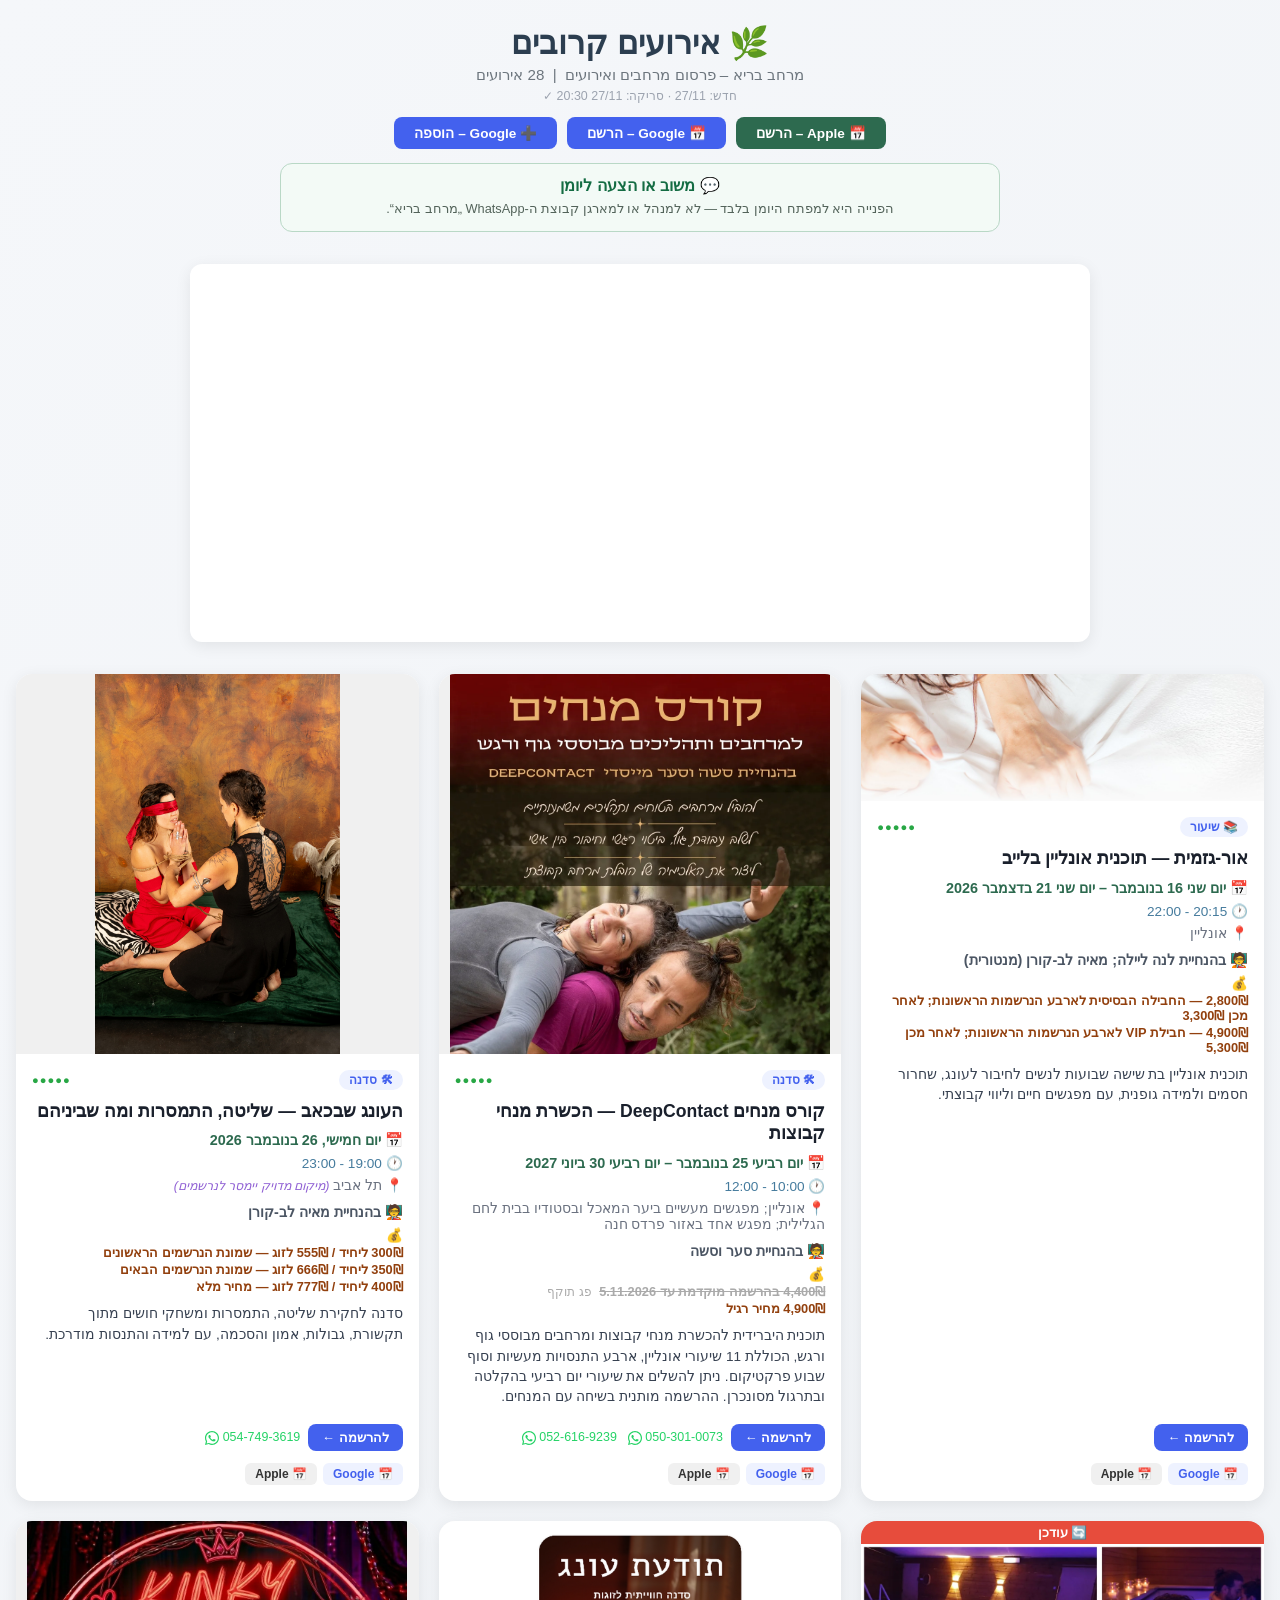
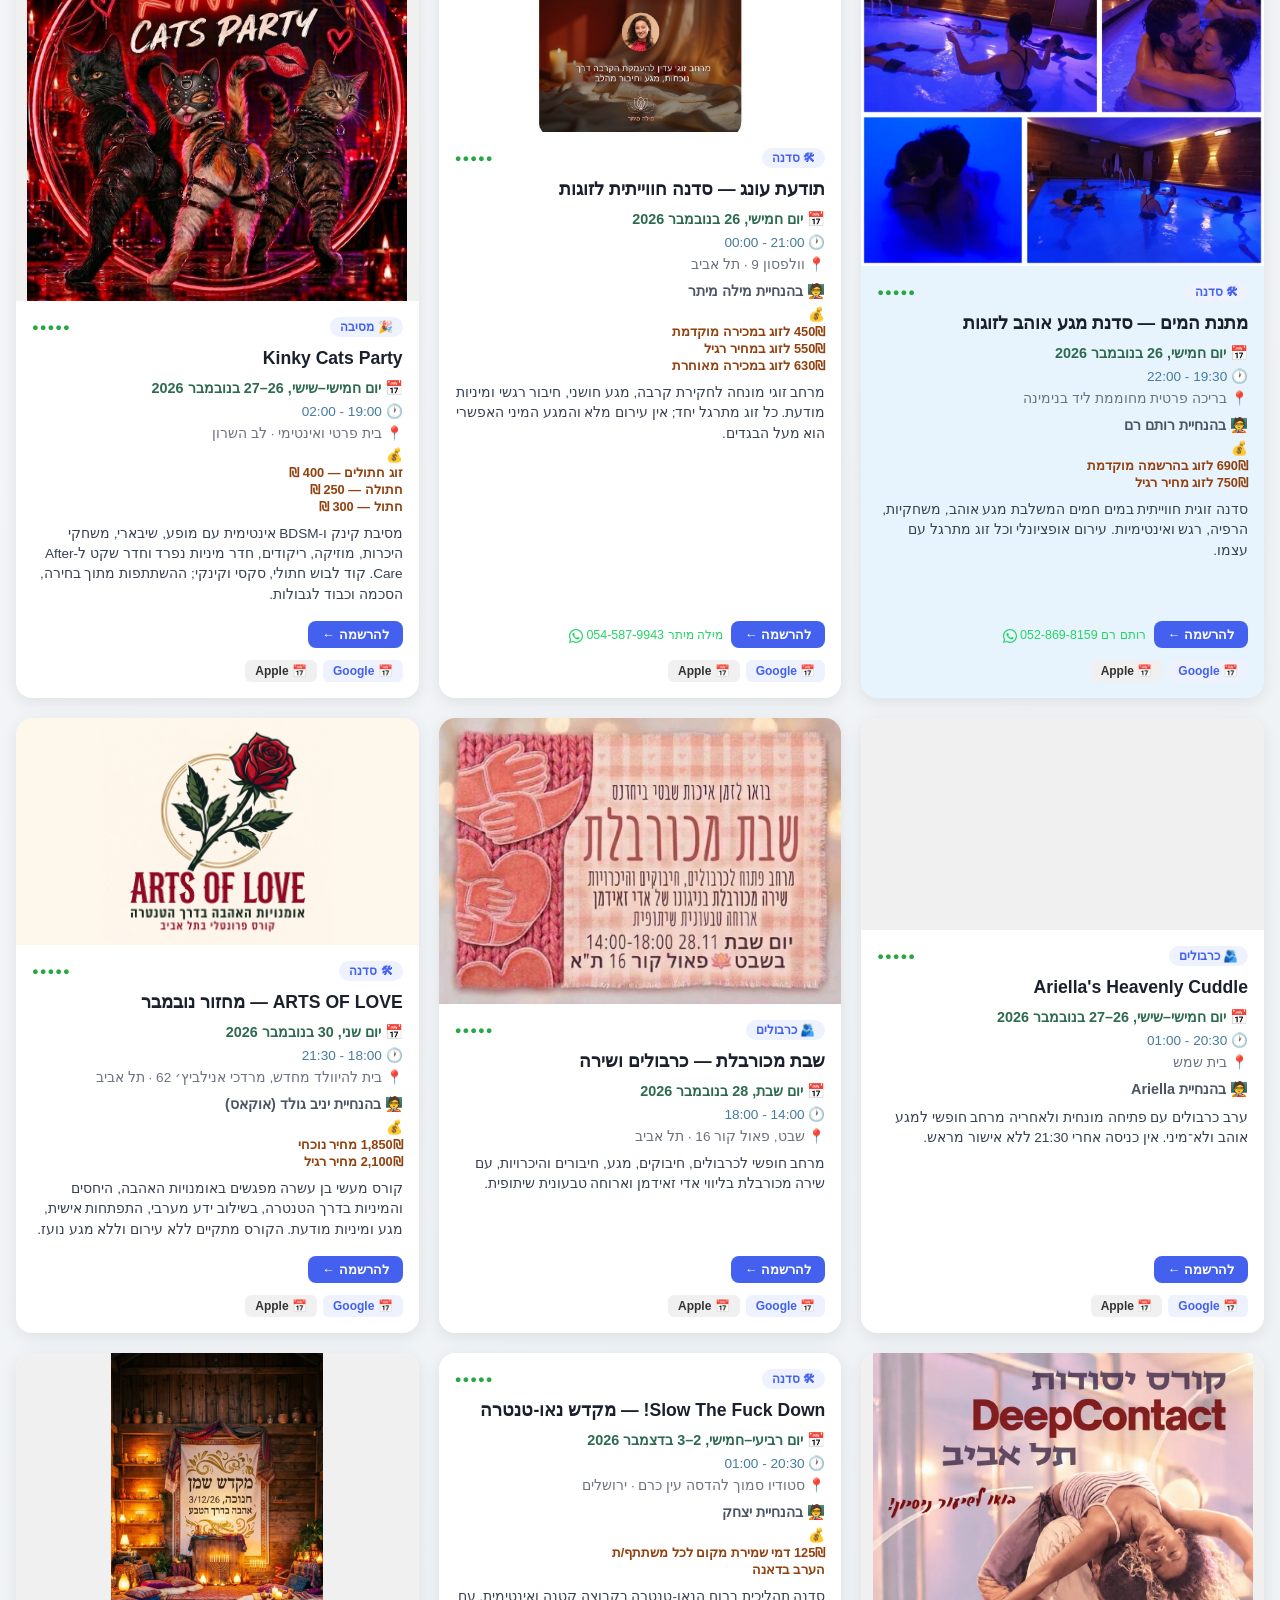
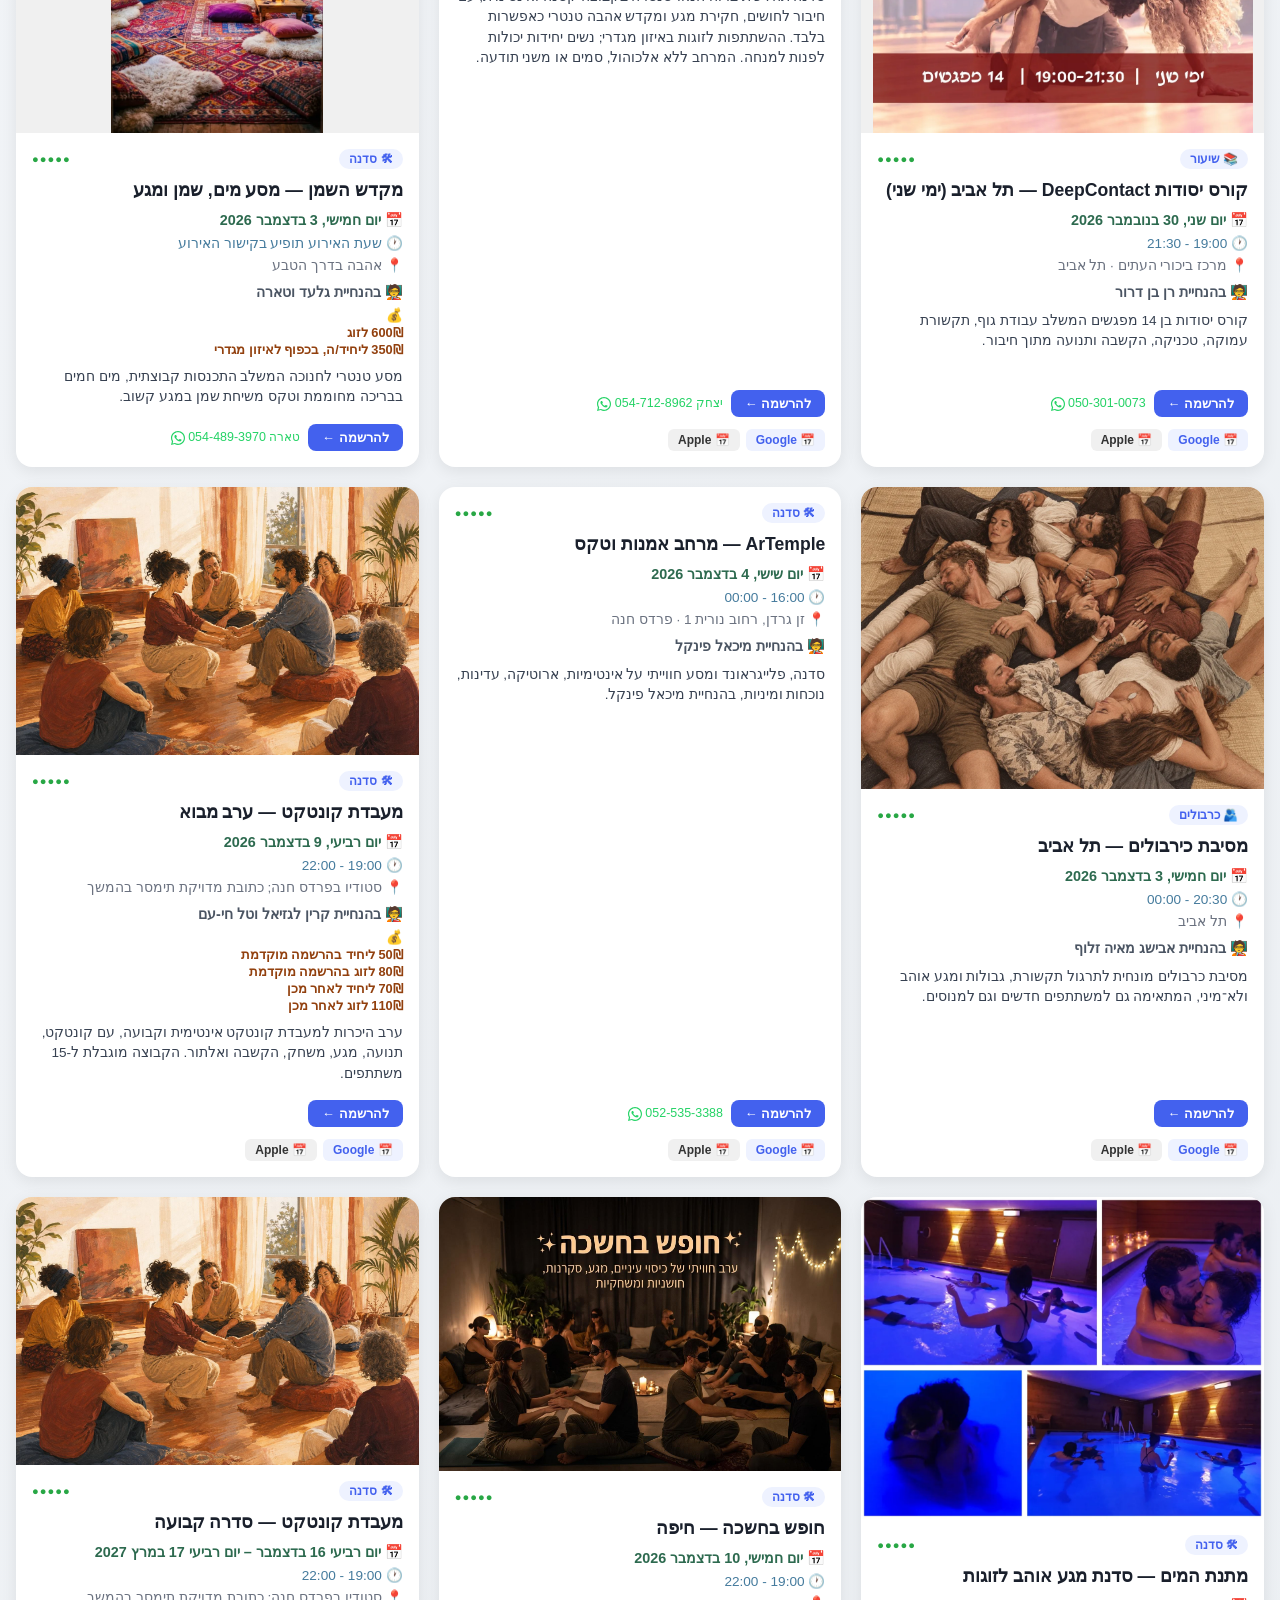
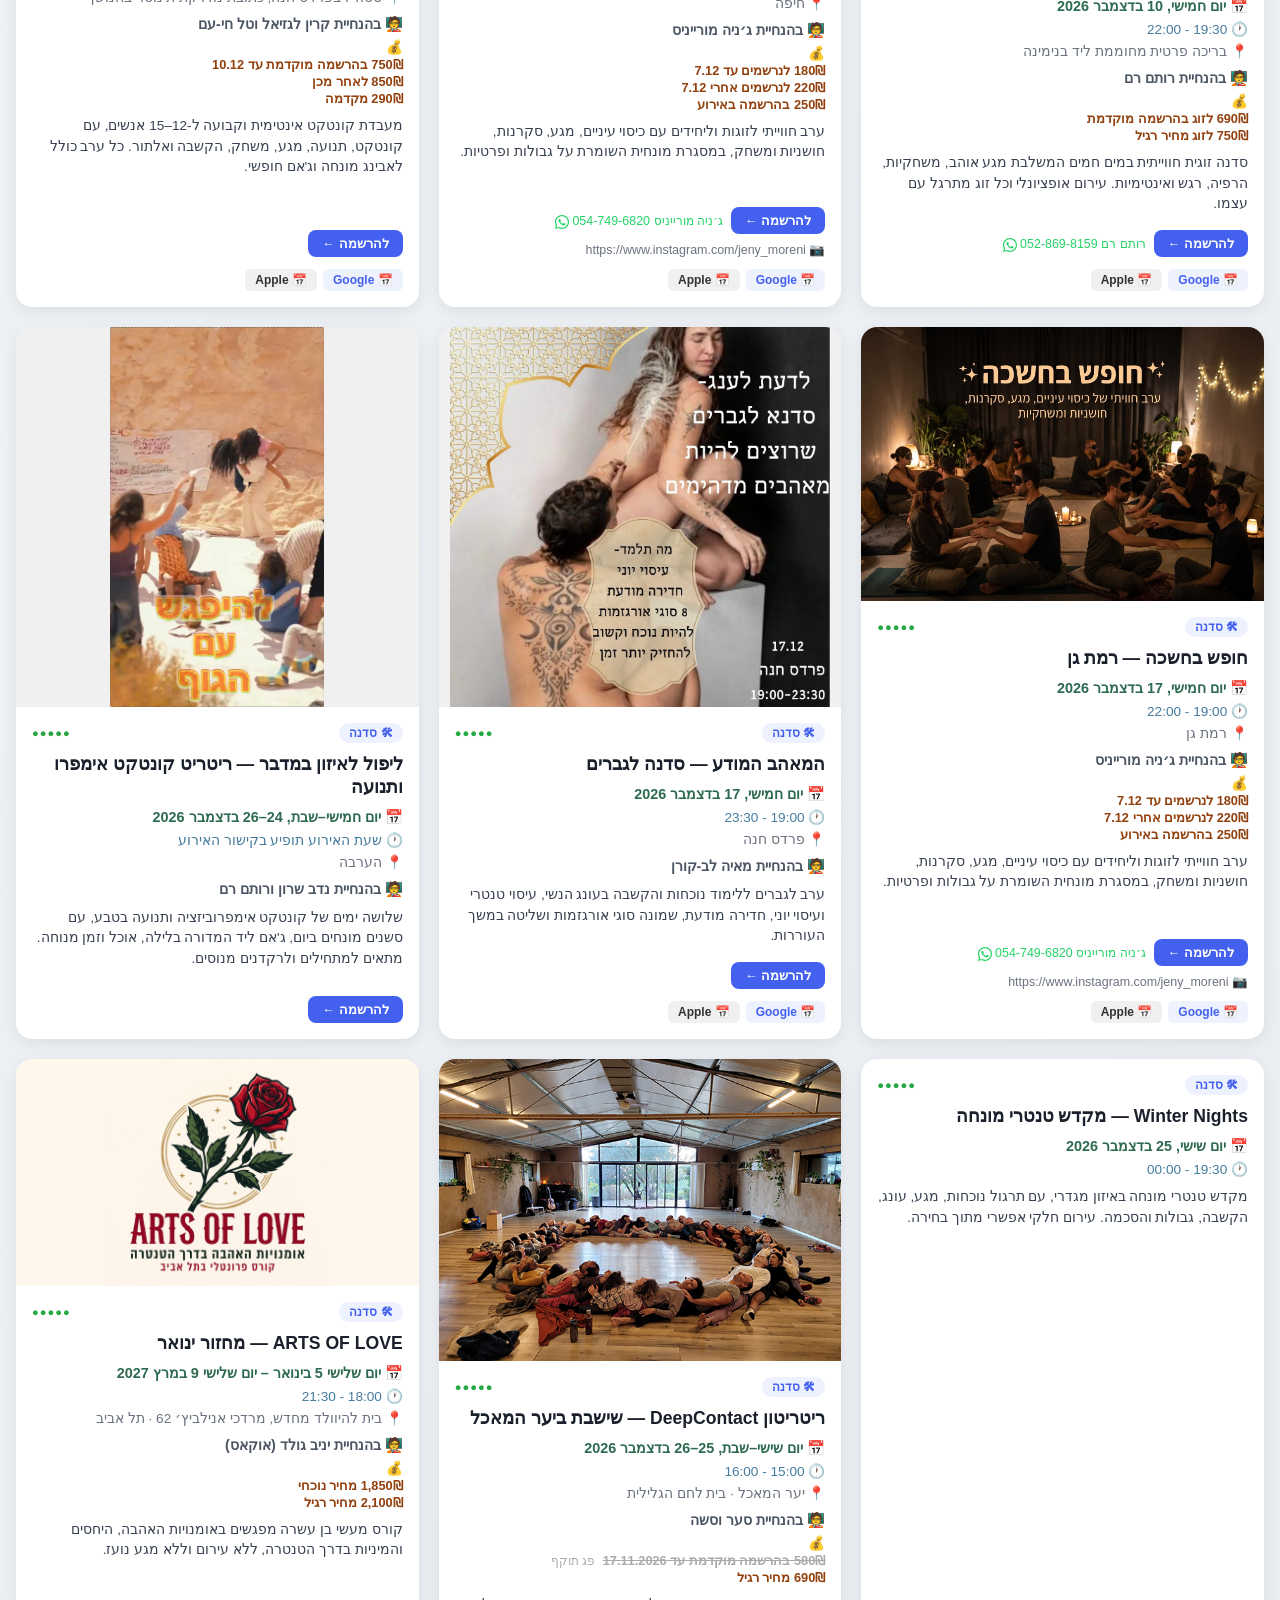
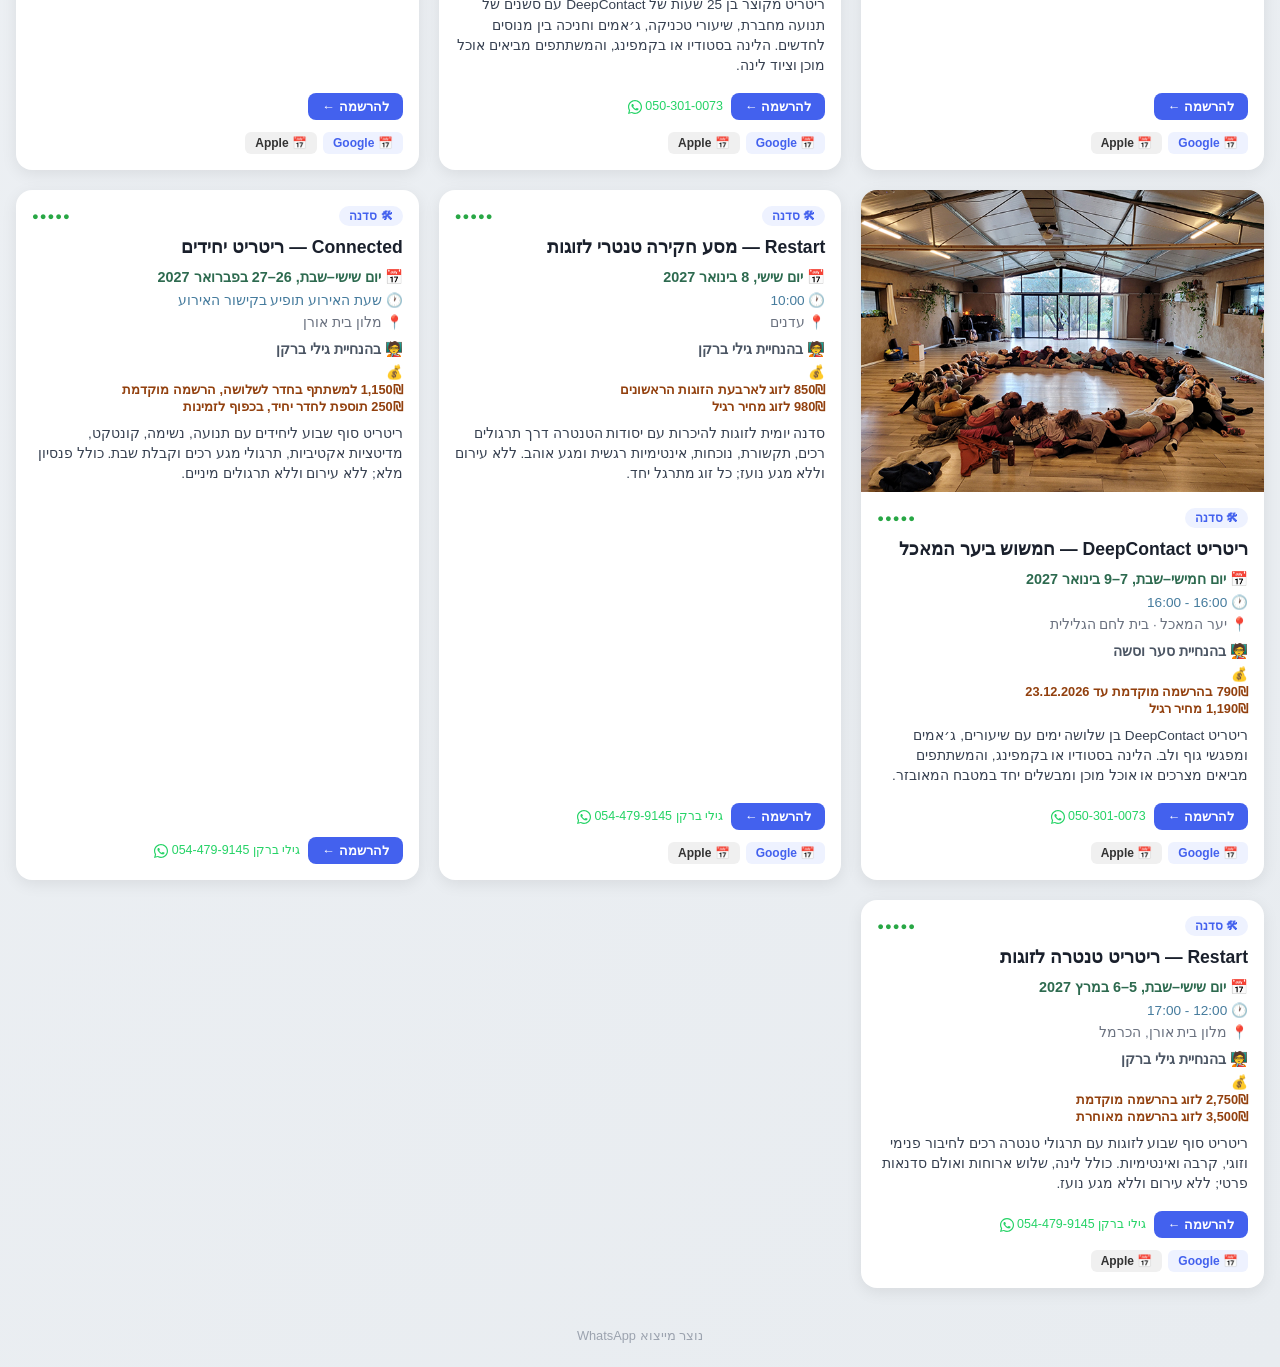
==== commit 89bc6f68: "Record Merhav Bari daily automation status" ====
--- a/index.html
+++ b/index.html
@@ -107,7 +107,9 @@
   <header>
     <h1>🌿 אירועים קרובים</h1>
     <p>מרחב בריא – פרסום מרחבים ואירועים &nbsp;|&nbsp; 28 אירועים</p>
-    <p class="last-updated">עודכן לאחרונה: 27/11/2026 20:46 · ad615f0</p>
+    <!-- automation-status:start -->
+    <p class="last-updated" aria-label="אירוע חדש נוסף לאחרונה: 27/11/2026 20:39; ההרצה היומית האחרונה הצליחה: 27/11/2026 20:30" style="white-space:nowrap;font-size:0.78rem">חדש: 27/11 · סריקה: 27/11 20:30 ✓</p>
+    <!-- automation-status:end -->
     <div class="header-actions"><a class="cal-link full-cal-apple" href="webcal://merhav-bari-calendar.merhav-bari.workers.dev/calendar.ics?src=apple">📅 Apple – הרשם</a><a class="cal-link full-cal-gcal" href="https://calendar.google.com/calendar/render?cid=d8a959d3ce8c97bad0bbaf45fc2b81571c39a594edf657e74149a3577ace9da8%40group.calendar.google.com" target="_blank" rel="noopener noreferrer" data-subscribe-mode="legacy-render">📅 Google – הרשם</a><a class="cal-link full-cal-gcal" href="https://calendar.google.com/calendar/u/0/r?cid=d8a959d3ce8c97bad0bbaf45fc2b81571c39a594edf657e74149a3577ace9da8%40group.calendar.google.com" target="_blank" rel="noopener noreferrer" data-subscribe-mode="embed-plus" title="+ Google Calendar">➕ Google – הוספה</a></div>
     <div class="developer-contact" role="note">
       <a href="https://t.me/merhav_bari_contact_bot" target="_blank" rel="noopener noreferrer">💬 משוב או הצעה ליומן</a>
@@ -649,6 +651,6 @@
   </div>
 </div>
   </div>
-  <footer>נוצר מייצוא WhatsApp · 27/11/2026 20:46 · ad615f0</footer>
+  <footer>נוצר מייצוא WhatsApp</footer>
 </body>
 </html>
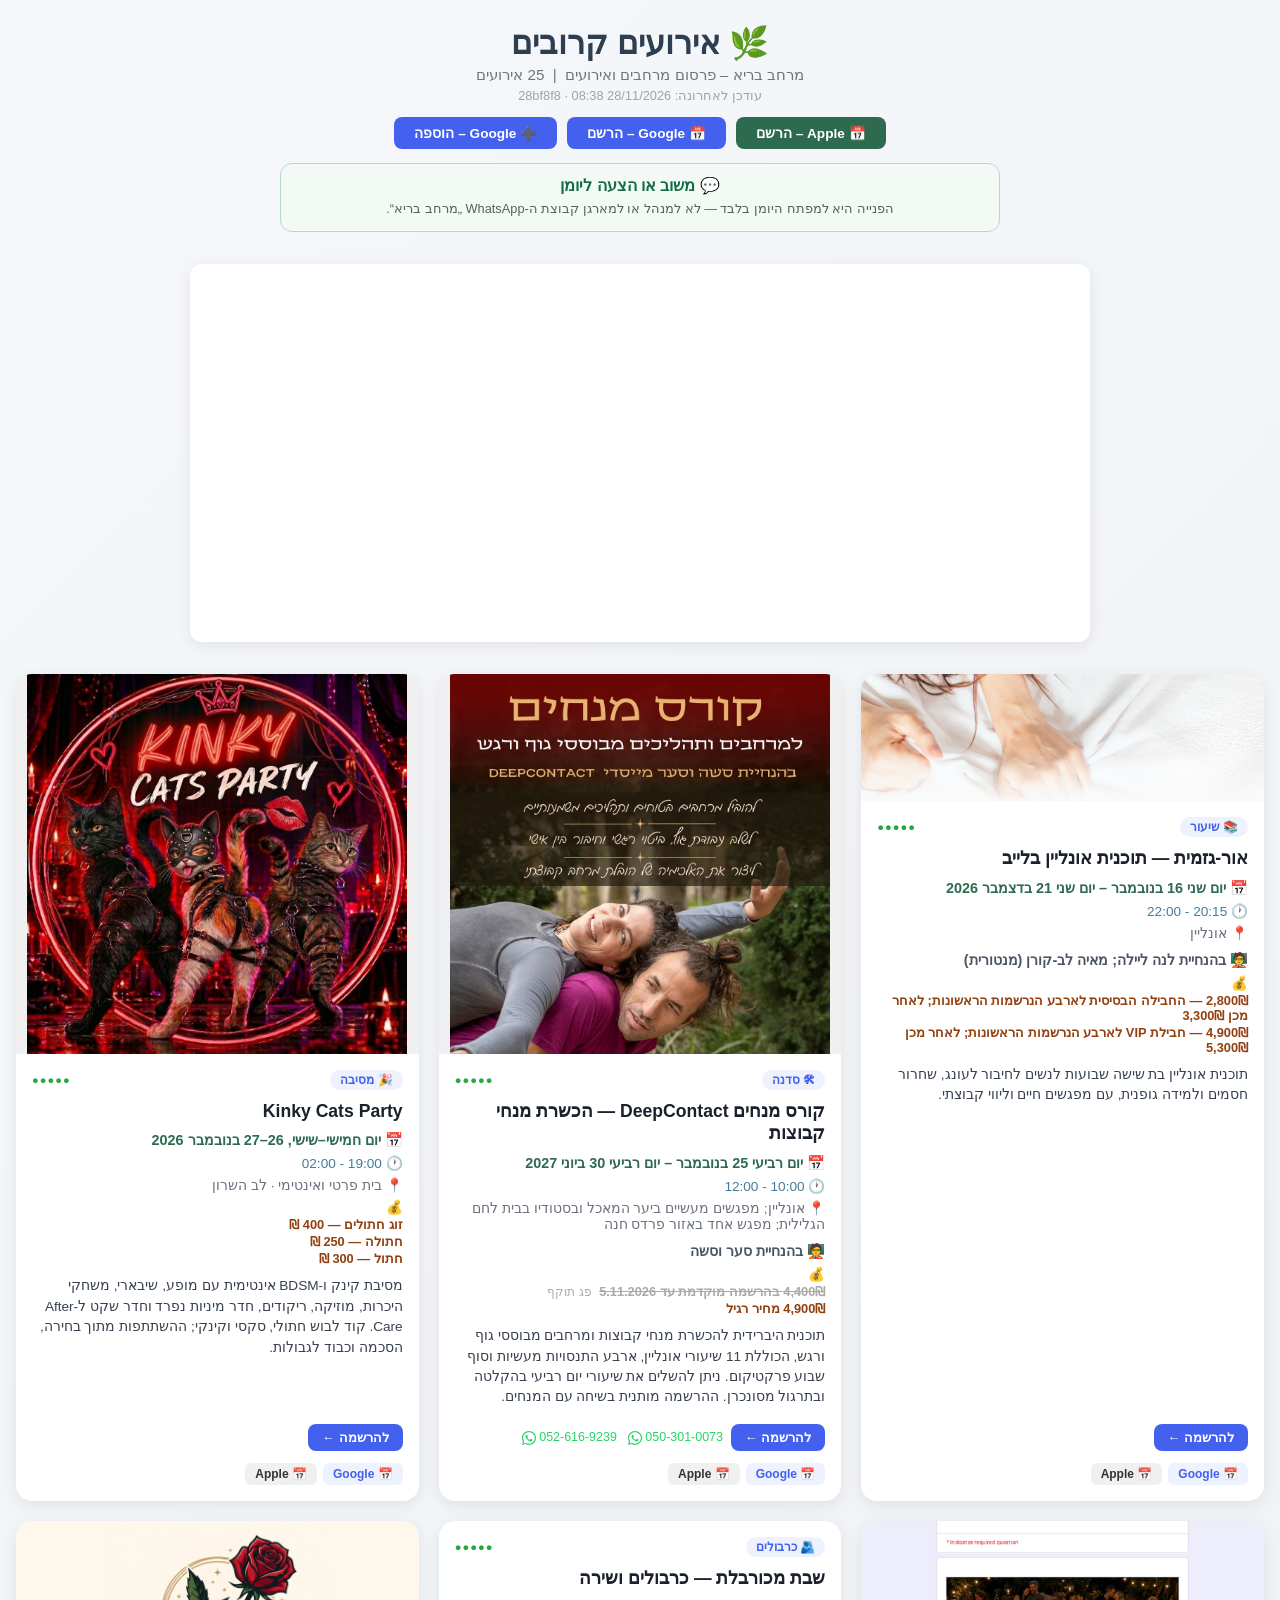
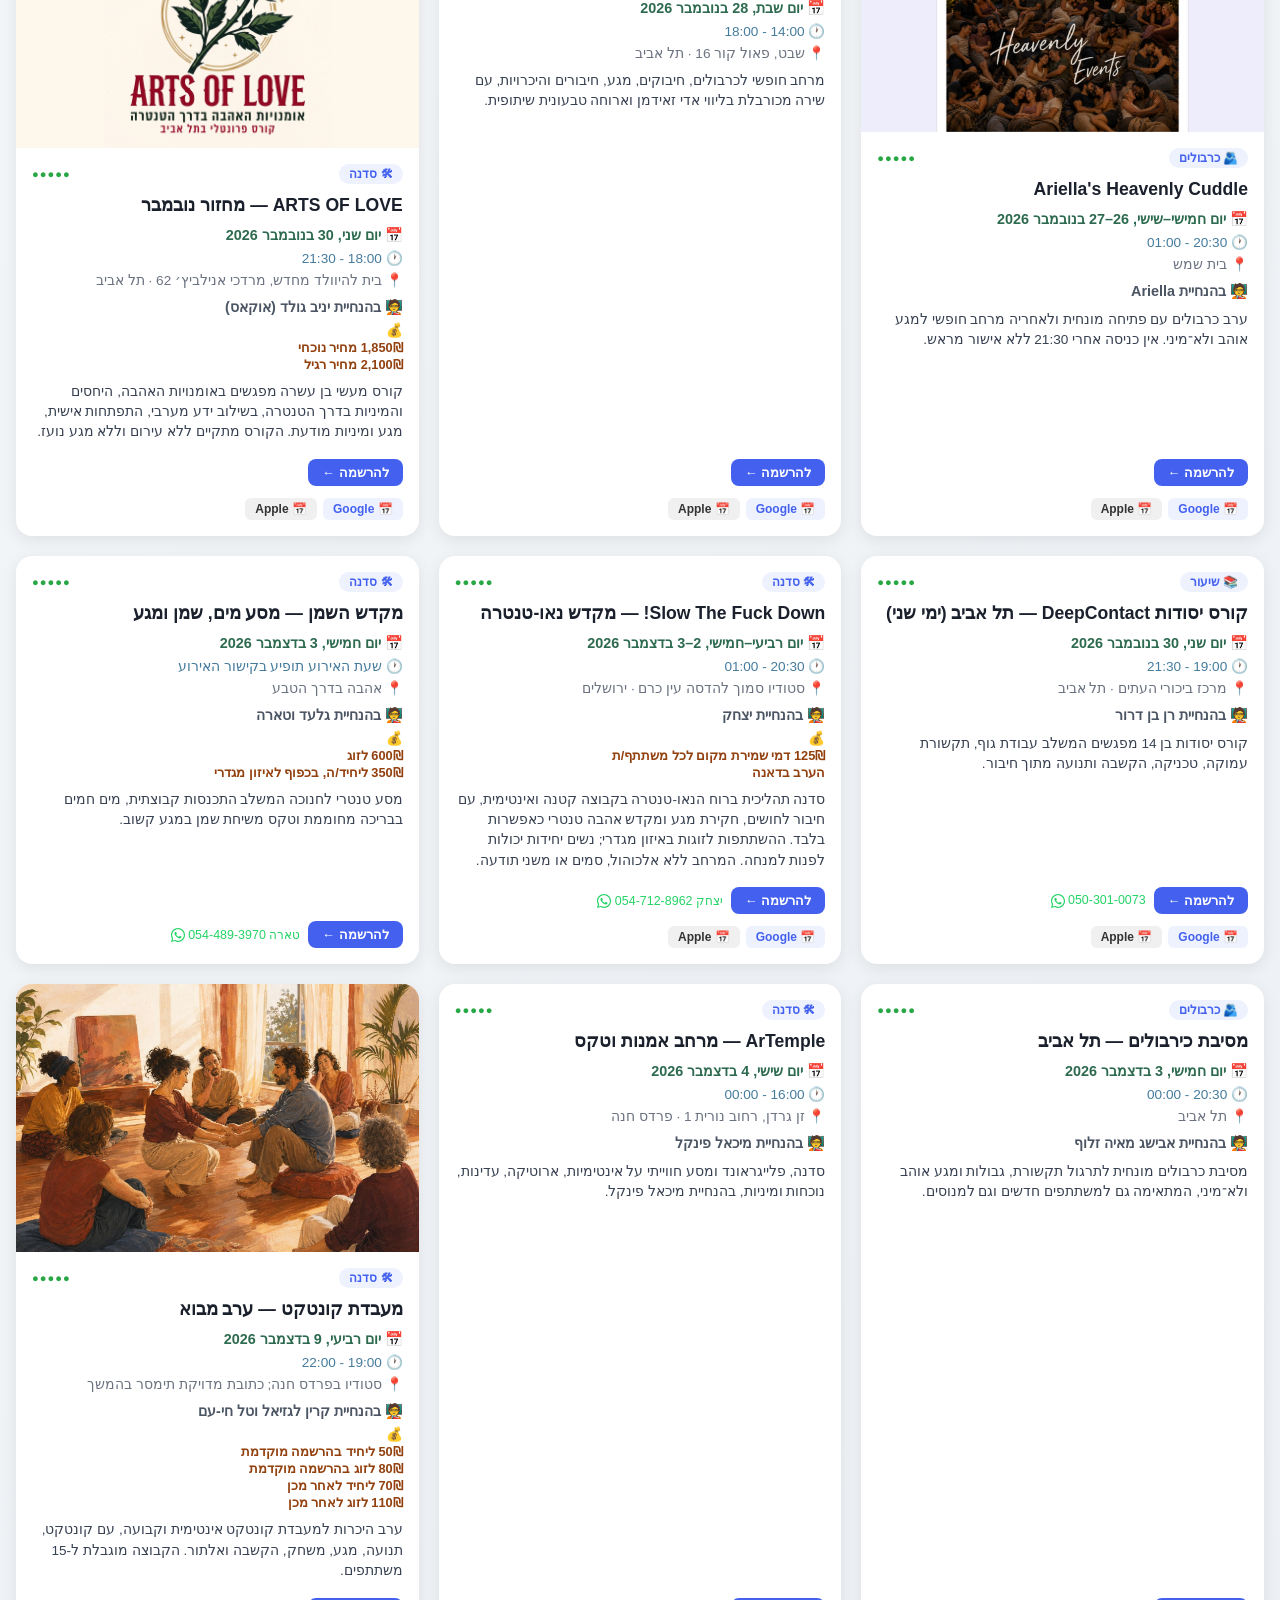
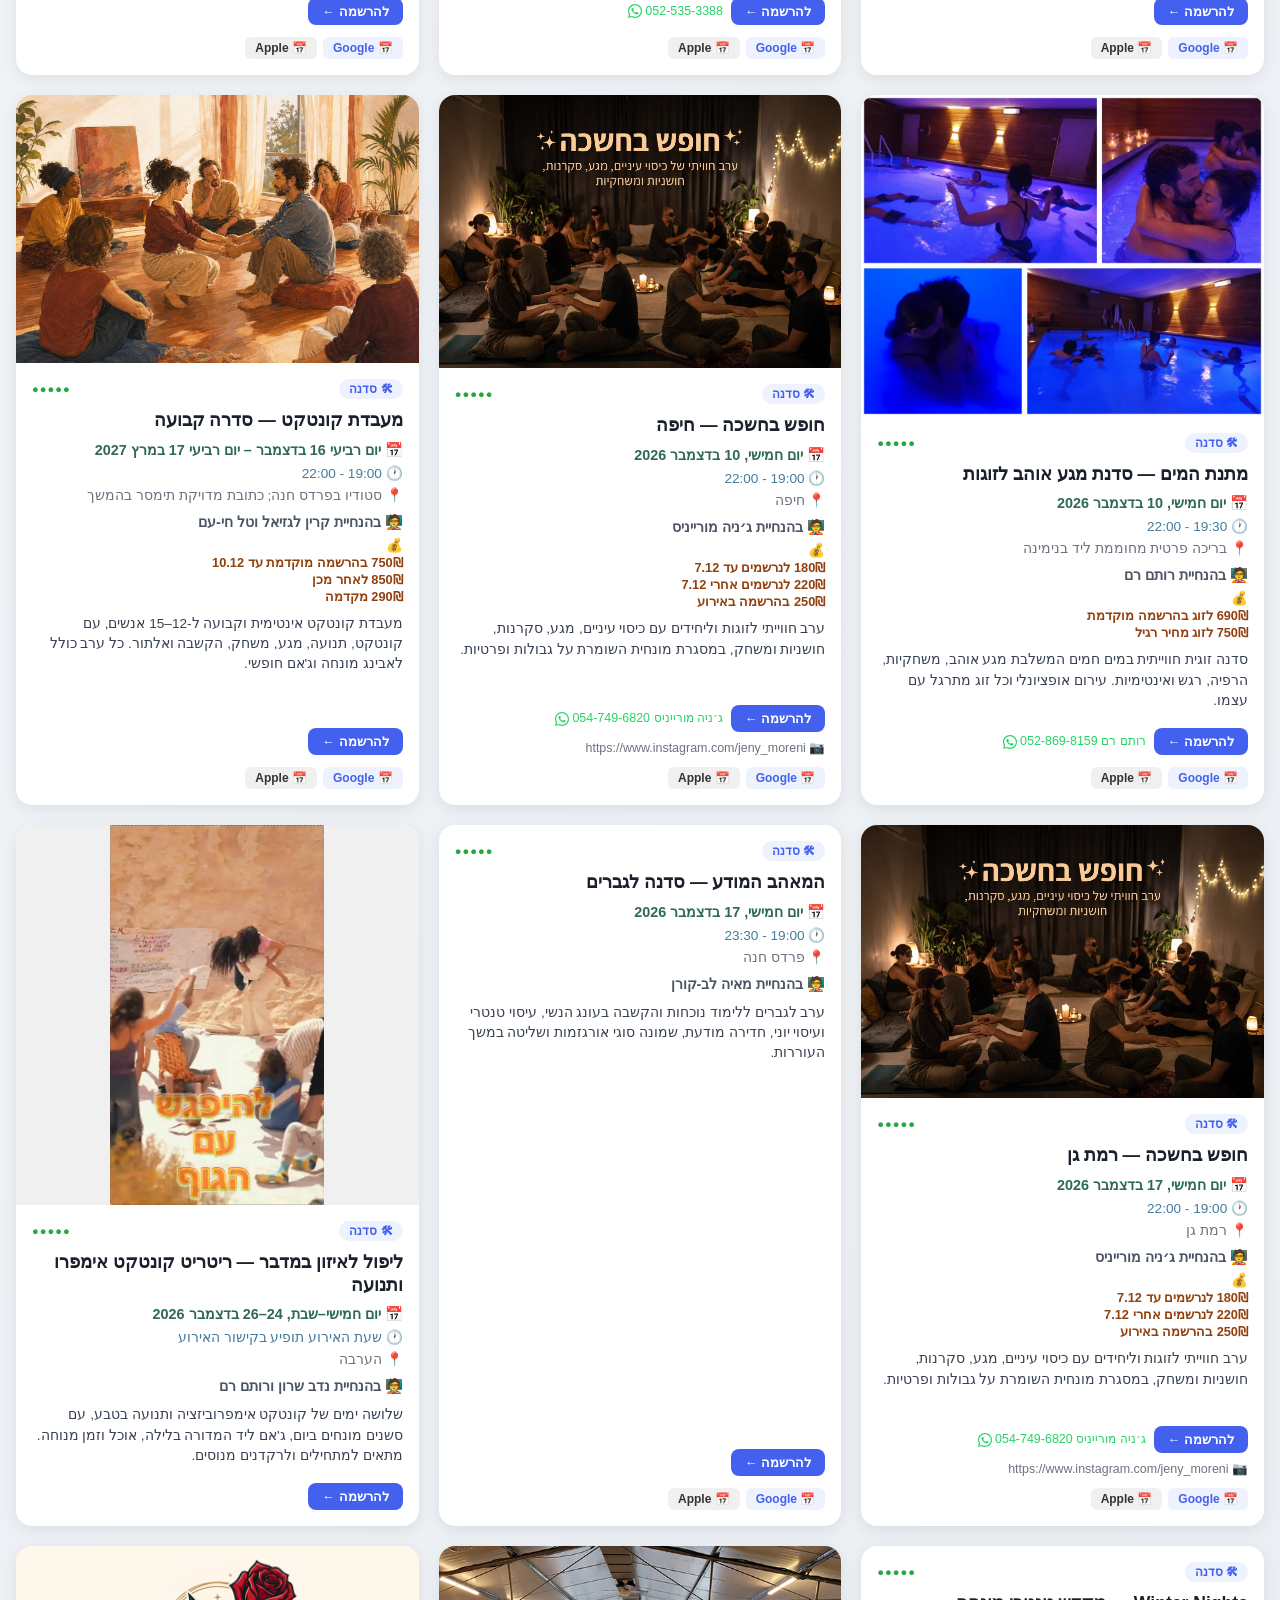
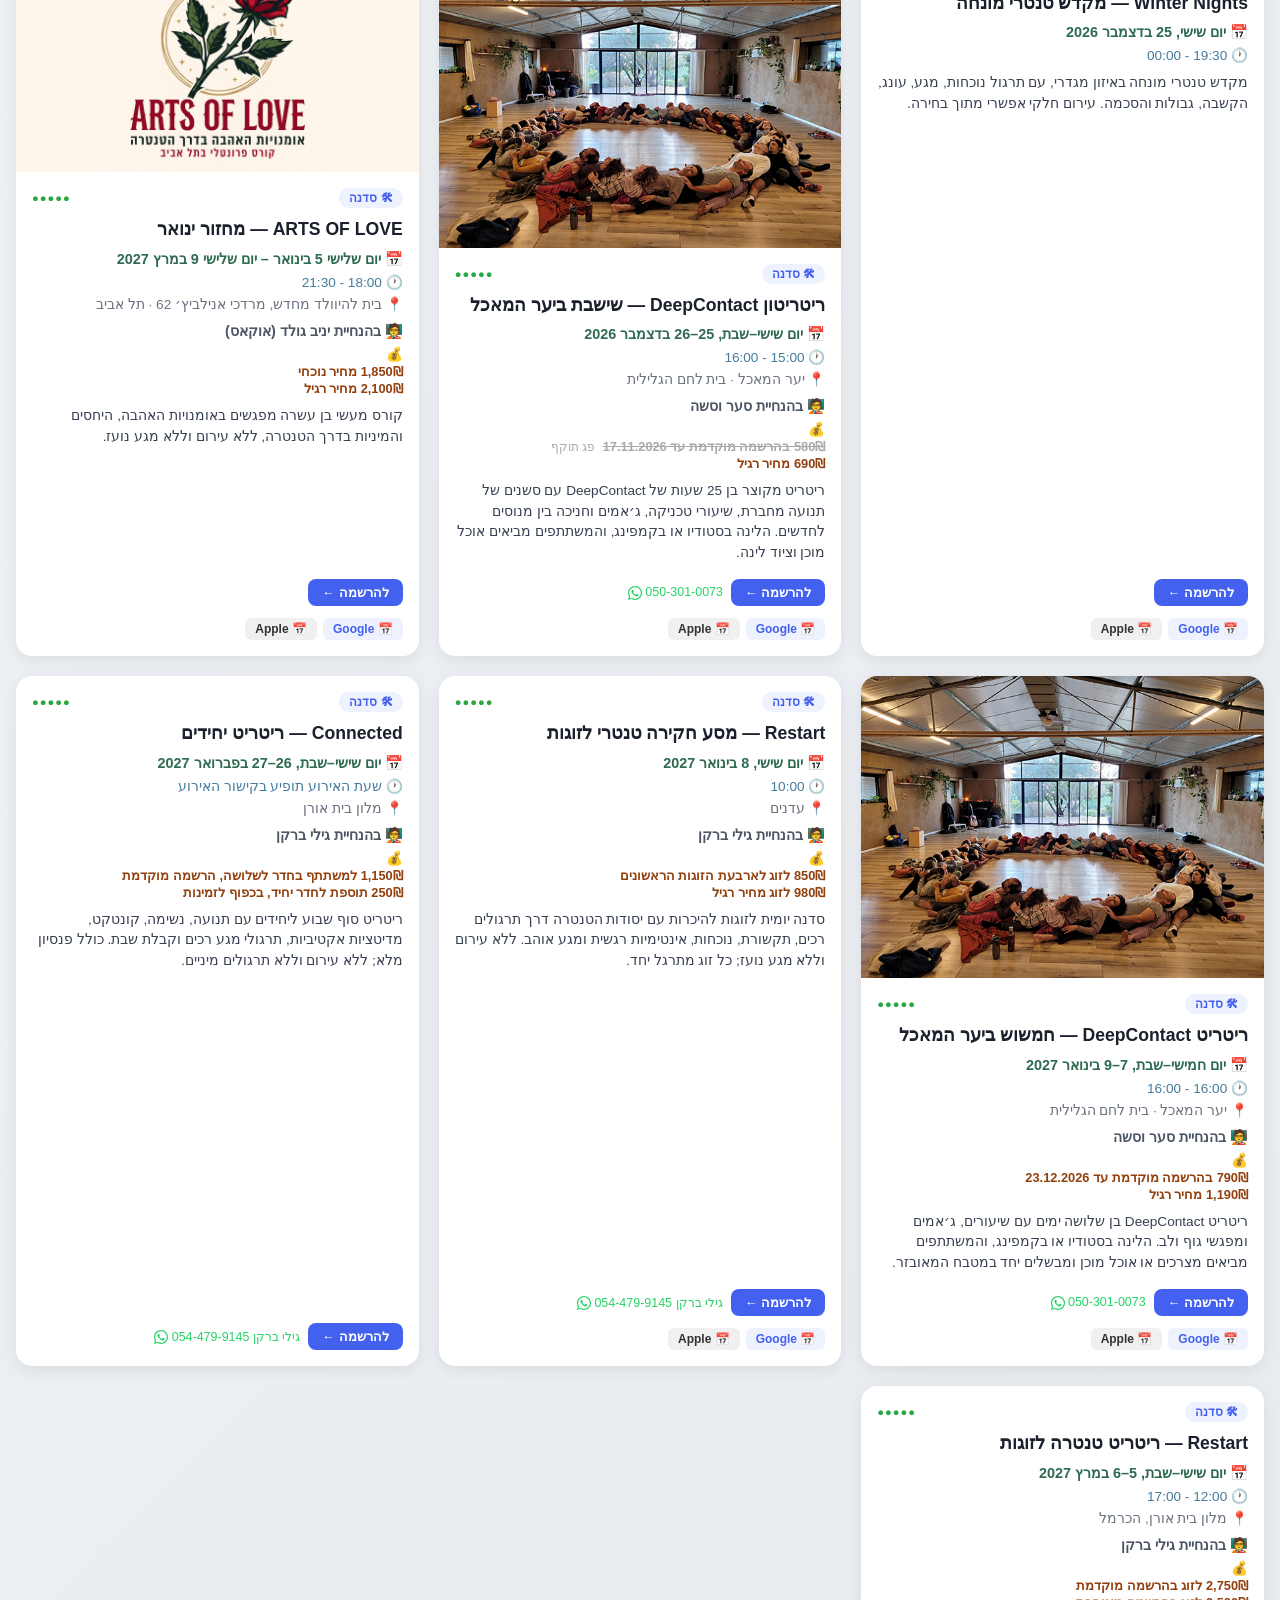
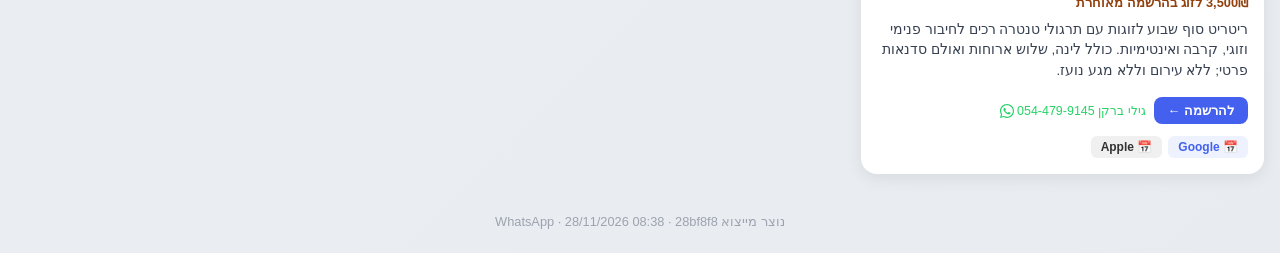
==== commit 4a9d5aaf: "Publish Merhav Bari events" ====
--- a/index.html
+++ b/index.html
@@ -1,4 +1,4 @@
-<!-- commit ad615f0 -->
+<!-- commit 28bf8f8 -->
 <!DOCTYPE html>
 <html lang="he" dir="rtl">
 <head>
@@ -106,10 +106,8 @@
 <body>
   <header>
     <h1>🌿 אירועים קרובים</h1>
-    <p>מרחב בריא – פרסום מרחבים ואירועים &nbsp;|&nbsp; 28 אירועים</p>
-    <!-- automation-status:start -->
-    <p class="last-updated" aria-label="אירוע חדש נוסף לאחרונה: 27/11/2026 20:39; ההרצה היומית האחרונה הצליחה: 27/11/2026 20:30" style="white-space:nowrap;font-size:0.78rem">חדש: 27/11 · סריקה: 27/11 20:30 ✓</p>
-    <!-- automation-status:end -->
+    <p>מרחב בריא – פרסום מרחבים ואירועים &nbsp;|&nbsp; 25 אירועים</p>
+    <p class="last-updated">עודכן לאחרונה: 28/11/2026 08:38 · 28bf8f8</p>
     <div class="header-actions"><a class="cal-link full-cal-apple" href="webcal://merhav-bari-calendar.merhav-bari.workers.dev/calendar.ics?src=apple">📅 Apple – הרשם</a><a class="cal-link full-cal-gcal" href="https://calendar.google.com/calendar/render?cid=d8a959d3ce8c97bad0bbaf45fc2b81571c39a594edf657e74149a3577ace9da8%40group.calendar.google.com" target="_blank" rel="noopener noreferrer" data-subscribe-mode="legacy-render">📅 Google – הרשם</a><a class="cal-link full-cal-gcal" href="https://calendar.google.com/calendar/u/0/r?cid=d8a959d3ce8c97bad0bbaf45fc2b81571c39a594edf657e74149a3577ace9da8%40group.calendar.google.com" target="_blank" rel="noopener noreferrer" data-subscribe-mode="embed-plus" title="+ Google Calendar">➕ Google – הוספה</a></div>
     <div class="developer-contact" role="note">
       <a href="https://t.me/merhav_bari_contact_bot" target="_blank" rel="noopener noreferrer">💬 משוב או הצעה ליומן</a>
@@ -134,7 +132,7 @@
     <div class='card-price'>💰 <div class='price-tier'>2,800₪ — החבילה הבסיסית לארבע הנרשמות הראשונות; לאחר מכן 3,300₪</div><div class='price-tier'>4,900₪ — חבילת VIP לארבע הנרשמות הראשונות; לאחר מכן 5,300₪</div></div>
     <div class='card-desc'>תוכנית אונליין בת שישה שבועות לנשים לחיבור לעונג, שחרור חסמים ולמידה גופנית, עם מפגשים חיים וליווי קבוצתי.</div>
     <div class="card-footer"><a class="reg-link" href="https://www.lenaleyla.com/or-gasmic" target="_blank" rel="noopener noreferrer">להרשמה ←</a></div>
-    <div class="cal-links"><a class="cal-link gcal" href="https://calendar.google.com/calendar/render?action=TEMPLATE&amp;text=%D7%9C%D7%A0%D7%94%20%D7%9C%D7%99%D7%99%D7%9C%D7%94%3B%20%D7%9E%D7%90%D7%99%D7%94%20%D7%9C%D7%91-%D7%A7%D7%95%D7%A8%D7%9F%20%28%D7%9E%D7%A0%D7%98%D7%95%D7%A8%D7%99%D7%AA%29%20%E2%80%94%20%D7%90%D7%95%D7%A8-%D7%92%D7%96%D7%9E%D7%99%D7%AA%20%E2%80%94%20%D7%AA%D7%95%D7%9B%D7%A0%D7%99%D7%AA%20%D7%90%D7%95%D7%A0%D7%9C%D7%99%D7%99%D7%9F%20%D7%91%D7%9C%D7%99%D7%99%D7%91&amp;dates=20261116T201500/20261116T220000&amp;details=%D7%91%D7%94%D7%A0%D7%97%D7%99%D7%99%D7%AA%20%D7%9C%D7%A0%D7%94%20%D7%9C%D7%99%D7%99%D7%9C%D7%94%3B%20%D7%9E%D7%90%D7%99%D7%94%20%D7%9C%D7%91-%D7%A7%D7%95%D7%A8%D7%9F%20%28%D7%9E%D7%A0%D7%98%D7%95%D7%A8%D7%99%D7%AA%29%0A%D7%AA%D7%95%D7%9B%D7%A0%D7%99%D7%AA%20%D7%90%D7%95%D7%A0%D7%9C%D7%99%D7%99%D7%9F%20%D7%91%D7%AA%20%D7%A9%D7%99%D7%A9%D7%94%20%D7%A9%D7%91%D7%95%D7%A2%D7%95%D7%AA%20%D7%9C%D7%A0%D7%A9%D7%99%D7%9D%20%D7%9C%D7%97%D7%99%D7%91%D7%95%D7%A8%20%D7%9C%D7%A2%D7%95%D7%A0%D7%92%2C%20%D7%A9%D7%97%D7%A8%D7%95%D7%A8%20%D7%97%D7%A1%D7%9E%D7%99%D7%9D%20%D7%95%D7%9C%D7%9E%D7%99%D7%93%D7%94%20%D7%92%D7%95%D7%A4%D7%A0%D7%99%D7%AA%2C%20%D7%A2%D7%9D%20%D7%9E%D7%A4%D7%92%D7%A9%D7%99%D7%9D%20%D7%97%D7%99%D7%99%D7%9D%20%D7%95%D7%9C%D7%99%D7%95%D7%95%D7%99%20%D7%A7%D7%91%D7%95%D7%A6%D7%AA%D7%99.%0Ahttps%3A//mim21.github.io/merhav-bari/%23event-%D7%90%D7%95%D7%A8-%D7%92%D7%96%D7%9E%D7%99%D7%AA-%D7%AA%D7%95%D7%9B%D7%A0%D7%99%D7%AA-%D7%90%D7%95%D7%A0%D7%9C%D7%99%D7%99%D7%9F-%D7%91%D7%9C%D7%99%D7%99%D7%91-20261116-2015&amp;location=%D7%90%D7%95%D7%A0%D7%9C%D7%99%D7%99%D7%9F" target="_blank" rel="noopener noreferrer">📅 Google</a><a class="cal-link apple" href="[data-uri]" download="אור-גזמית — תוכנית אונליין בלייב.ics">📅 Apple</a></div>
+    <div class="cal-links"><a class="cal-link gcal" href="https://calendar.google.com/calendar/render?action=TEMPLATE&amp;text=%D7%9C%D7%A0%D7%94%20%D7%9C%D7%99%D7%99%D7%9C%D7%94%3B%20%D7%9E%D7%90%D7%99%D7%94%20%D7%9C%D7%91-%D7%A7%D7%95%D7%A8%D7%9F%20%28%D7%9E%D7%A0%D7%98%D7%95%D7%A8%D7%99%D7%AA%29%20%E2%80%94%20%D7%90%D7%95%D7%A8-%D7%92%D7%96%D7%9E%D7%99%D7%AA%20%E2%80%94%20%D7%AA%D7%95%D7%9B%D7%A0%D7%99%D7%AA%20%D7%90%D7%95%D7%A0%D7%9C%D7%99%D7%99%D7%9F%20%D7%91%D7%9C%D7%99%D7%99%D7%91&amp;dates=20261116T201500/20261116T220000&amp;details=%D7%91%D7%94%D7%A0%D7%97%D7%99%D7%99%D7%AA%20%D7%9C%D7%A0%D7%94%20%D7%9C%D7%99%D7%99%D7%9C%D7%94%3B%20%D7%9E%D7%90%D7%99%D7%94%20%D7%9C%D7%91-%D7%A7%D7%95%D7%A8%D7%9F%20%28%D7%9E%D7%A0%D7%98%D7%95%D7%A8%D7%99%D7%AA%29%0A%D7%AA%D7%95%D7%9B%D7%A0%D7%99%D7%AA%20%D7%90%D7%95%D7%A0%D7%9C%D7%99%D7%99%D7%9F%20%D7%91%D7%AA%20%D7%A9%D7%99%D7%A9%D7%94%20%D7%A9%D7%91%D7%95%D7%A2%D7%95%D7%AA%20%D7%9C%D7%A0%D7%A9%D7%99%D7%9D%20%D7%9C%D7%97%D7%99%D7%91%D7%95%D7%A8%20%D7%9C%D7%A2%D7%95%D7%A0%D7%92%2C%20%D7%A9%D7%97%D7%A8%D7%95%D7%A8%20%D7%97%D7%A1%D7%9E%D7%99%D7%9D%20%D7%95%D7%9C%D7%9E%D7%99%D7%93%D7%94%20%D7%92%D7%95%D7%A4%D7%A0%D7%99%D7%AA%2C%20%D7%A2%D7%9D%20%D7%9E%D7%A4%D7%92%D7%A9%D7%99%D7%9D%20%D7%97%D7%99%D7%99%D7%9D%20%D7%95%D7%9C%D7%99%D7%95%D7%95%D7%99%20%D7%A7%D7%91%D7%95%D7%A6%D7%AA%D7%99.%0Ahttps%3A//mim21.github.io/merhav-bari/%23event-%D7%90%D7%95%D7%A8-%D7%92%D7%96%D7%9E%D7%99%D7%AA-%D7%AA%D7%95%D7%9B%D7%A0%D7%99%D7%AA-%D7%90%D7%95%D7%A0%D7%9C%D7%99%D7%99%D7%9F-%D7%91%D7%9C%D7%99%D7%99%D7%91-20261116-2015&amp;location=%D7%90%D7%95%D7%A0%D7%9C%D7%99%D7%99%D7%9F" target="_blank" rel="noopener noreferrer">📅 Google</a><a class="cal-link apple" href="[data-uri]" download="אור-גזמית — תוכנית אונליין בלייב.ics">📅 Apple</a></div>
   </div>
 </div>
 <div class="card" id="event-קורס-מנחים-DeepContact-הכשרת-מנחי-קבוצות-20261125-1000" style="background:white">
@@ -153,64 +151,7 @@
     <div class='card-price'>💰 <div class='price-tier expired'><s>4,400₪ בהרשמה מוקדמת עד 5.11.2026</s> <span class='expired-label'>פג תוקף</span></div><div class='price-tier'>4,900₪ מחיר רגיל</div></div>
     <div class='card-desc'>תוכנית היברידית להכשרת מנחי קבוצות ומרחבים מבוססי גוף ורגש, הכוללת 11 שיעורי אונליין, ארבע התנסויות מעשיות וסוף שבוע פרקטיקום. ניתן להשלים את שיעורי יום רביעי בהקלטה ובתרגול מסונכרן. ההרשמה מותנית בשיחה עם המנחים.</div>
     <div class="card-footer"><a class="reg-link" href="https://deepcontact.org/hanchaya/" target="_blank" rel="noopener noreferrer">להרשמה ←</a><a href="https://wa.me/972503010073" target="_blank" rel="noopener noreferrer" class="contact-wa">&#x202A;<svg xmlns="http://www.w3.org/2000/svg" viewBox="0 0 32 32" width="14" height="14" fill="#25d366" style="vertical-align:middle;margin-left:3px"><path d="M16 0C7.163 0 0 7.163 0 16c0 2.833.742 5.488 2.042 7.788L0 32l8.418-2.01A15.938 15.938 0 0016 32c8.837 0 16-7.163 16-16S24.837 0 16 0zm0 29.333a13.27 13.27 0 01-6.784-1.857l-.486-.29-5.001 1.194 1.227-4.865-.317-.5A13.267 13.267 0 012.667 16C2.667 8.636 8.636 2.667 16 2.667S29.333 8.636 29.333 16 23.364 29.333 16 29.333zm7.27-9.778c-.398-.199-2.354-1.162-2.718-1.294-.364-.133-.629-.199-.894.199-.265.398-1.028 1.294-1.26 1.56-.232.265-.464.298-.862.1-.398-.2-1.681-.62-3.203-1.976-1.184-1.056-1.983-2.36-2.215-2.758-.232-.398-.025-.613.174-.811.179-.178.398-.464.597-.696.199-.232.265-.398.398-.663.133-.265.066-.497-.033-.696-.1-.199-.894-2.155-1.225-2.95-.322-.775-.649-.67-.894-.682l-.762-.013c-.265 0-.696.1-1.061.497-.364.398-1.393 1.361-1.393 3.317s1.426 3.847 1.625 4.112c.199.265 2.807 4.285 6.802 6.01.951.41 1.693.655 2.271.839.954.304 1.823.261 2.51.158.766-.114 2.354-.962 2.686-1.891.332-.929.332-1.725.232-1.891-.099-.166-.364-.265-.762-.464z"/></svg> 050-301-0073&#x202C;</a><a href="https://wa.me/972526169239" target="_blank" rel="noopener noreferrer" class="contact-wa">&#x202A;<svg xmlns="http://www.w3.org/2000/svg" viewBox="0 0 32 32" width="14" height="14" fill="#25d366" style="vertical-align:middle;margin-left:3px"><path d="M16 0C7.163 0 0 7.163 0 16c0 2.833.742 5.488 2.042 7.788L0 32l8.418-2.01A15.938 15.938 0 0016 32c8.837 0 16-7.163 16-16S24.837 0 16 0zm0 29.333a13.27 13.27 0 01-6.784-1.857l-.486-.29-5.001 1.194 1.227-4.865-.317-.5A13.267 13.267 0 012.667 16C2.667 8.636 8.636 2.667 16 2.667S29.333 8.636 29.333 16 23.364 29.333 16 29.333zm7.27-9.778c-.398-.199-2.354-1.162-2.718-1.294-.364-.133-.629-.199-.894.199-.265.398-1.028 1.294-1.26 1.56-.232.265-.464.298-.862.1-.398-.2-1.681-.62-3.203-1.976-1.184-1.056-1.983-2.36-2.215-2.758-.232-.398-.025-.613.174-.811.179-.178.398-.464.597-.696.199-.232.265-.398.398-.663.133-.265.066-.497-.033-.696-.1-.199-.894-2.155-1.225-2.95-.322-.775-.649-.67-.894-.682l-.762-.013c-.265 0-.696.1-1.061.497-.364.398-1.393 1.361-1.393 3.317s1.426 3.847 1.625 4.112c.199.265 2.807 4.285 6.802 6.01.951.41 1.693.655 2.271.839.954.304 1.823.261 2.51.158.766-.114 2.354-.962 2.686-1.891.332-.929.332-1.725.232-1.891-.099-.166-.364-.265-.762-.464z"/></svg> 052-616-9239&#x202C;</a></div>
-    <div class="cal-links"><a class="cal-link gcal" href="https://calendar.google.com/calendar/render?action=TEMPLATE&amp;text=%D7%A1%D7%A2%D7%A8%20%D7%95%D7%A1%D7%A9%D7%94%20%E2%80%94%20%D7%A7%D7%95%D7%A8%D7%A1%20%D7%9E%D7%A0%D7%97%D7%99%D7%9D%20DeepContact%20%E2%80%94%20%D7%94%D7%9B%D7%A9%D7%A8%D7%AA%20%D7%9E%D7%A0%D7%97%D7%99%20%D7%A7%D7%91%D7%95%D7%A6%D7%95%D7%AA&amp;dates=20261125T100000/20261125T120000&amp;details=%D7%91%D7%94%D7%A0%D7%97%D7%99%D7%99%D7%AA%20%D7%A1%D7%A2%D7%A8%20%D7%95%D7%A1%D7%A9%D7%94%0A%D7%AA%D7%95%D7%9B%D7%A0%D7%99%D7%AA%20%D7%94%D7%99%D7%91%D7%A8%D7%99%D7%93%D7%99%D7%AA%20%D7%9C%D7%94%D7%9B%D7%A9%D7%A8%D7%AA%20%D7%9E%D7%A0%D7%97%D7%99%20%D7%A7%D7%91%D7%95%D7%A6%D7%95%D7%AA%20%D7%95%D7%9E%D7%A8%D7%97%D7%91%D7%99%D7%9D%20%D7%9E%D7%91%D7%95%D7%A1%D7%A1%D7%99%20%D7%92%D7%95%D7%A3%20%D7%95%D7%A8%D7%92%D7%A9%2C%20%D7%94%D7%9B%D7%95%D7%9C%D7%9C%D7%AA%2011%20%D7%A9%D7%99%D7%A2%D7%95%D7%A8%D7%99%20%D7%90%D7%95%D7%A0%D7%9C%D7%99%D7%99%D7%9F%2C%20%D7%90%D7%A8%D7%91%D7%A2%20%D7%94%D7%AA%D7%A0%D7%A1%D7%95%D7%99%D7%95%D7%AA%20%D7%9E%D7%A2%D7%A9%D7%99%D7%95%D7%AA%20%D7%95%D7%A1%D7%95%D7%A3%20%D7%A9%D7%91%D7%95%D7%A2%20%D7%A4%D7%A8%D7%A7%D7%98%D7%99%D7%A7%D7%95%D7%9D.%20%D7%A0%D7%99%D7%AA%D7%9F%20%D7%9C%D7%94%D7%A9%D7%9C%D7%99%D7%9D%20%D7%90%D7%AA%20%D7%A9%D7%99%D7%A2%D7%95%D7%A8%D7%99%20%D7%99%D7%95%D7%9D%20%D7%A8%D7%91%D7%99%D7%A2%D7%99%20%D7%91%D7%94%D7%A7%D7%9C%D7%98%D7%94%20%D7%95%D7%91%D7%AA%D7%A8%D7%92%D7%95%D7%9C%20%D7%9E%D7%A1%D7%95%D7%A0%D7%9B%D7%A8%D7%9F.%20%D7%94%D7%94%D7%A8%D7%A9%D7%9E%D7%94%20%D7%9E%D7%95%D7%AA%D7%A0%D7%99%D7%AA%20%D7%91%D7%A9%D7%99%D7%97%D7%94%20%D7%A2%D7%9D%20%D7%94%D7%9E%D7%A0%D7%97%D7%99%D7%9D.%0Ahttps%3A//mim21.github.io/merhav-bari/%23event-%D7%A7%D7%95%D7%A8%D7%A1-%D7%9E%D7%A0%D7%97%D7%99%D7%9D-DeepContact-%D7%94%D7%9B%D7%A9%D7%A8%D7%AA-%D7%9E%D7%A0%D7%97%D7%99-%D7%A7%D7%91%D7%95%D7%A6%D7%95%D7%AA-20261125-1000&amp;location=%D7%90%D7%95%D7%A0%D7%9C%D7%99%D7%99%D7%9F%3B%20%D7%9E%D7%A4%D7%92%D7%A9%D7%99%D7%9D%20%D7%9E%D7%A2%D7%A9%D7%99%D7%99%D7%9D%20%D7%91%D7%99%D7%A2%D7%A8%20%D7%94%D7%9E%D7%90%D7%9B%D7%9C%20%D7%95%D7%91%D7%A1%D7%98%D7%95%D7%93%D7%99%D7%95%20%D7%91%D7%91%D7%99%D7%AA%20%D7%9C%D7%97%D7%9D%20%D7%94%D7%92%D7%9C%D7%99%D7%9C%D7%99%D7%AA%3B%20%D7%9E%D7%A4%D7%92%D7%A9%20%D7%90%D7%97%D7%93%20%D7%91%D7%90%D7%96%D7%95%D7%A8%20%D7%A4%D7%A8%D7%93%D7%A1%20%D7%97%D7%A0%D7%94" target="_blank" rel="noopener noreferrer">📅 Google</a><a class="cal-link apple" href="[data-uri]" download="קורס מנחים DeepContact — הכשרת מנחי קבוצות.ics">📅 Apple</a></div>
-  </div>
-</div>
-<div class="card" id="event-העונג-שבכאב-שליטה-התמסרות-ומה-שביניהם-20261126-1900" style="background:white">
-  
-  <div class="card-img"><img src="assets/de3dfc929cf7cec1640e28fc.jpg" alt="" loading="lazy" decoding="async"/></div>
-  <div class="card-body">
-    <div class="card-header-row">
-      <span class="badge">🛠 סדנה</span>
-      <span class="confidence" style="color:#28a745" title="100%">●●●●●</span>
-    </div>
-    <h2 class="card-title">העונג שבכאב — שליטה, התמסרות ומה שביניהם</h2>
-    <div class='card-date'>📅 יום חמישי, 26 בנובמבר 2026</div>
-    <div class='card-time'>🕐 19:00 - 23:00</div>
-    <div class='card-location'>📍 תל אביב <span class='location-private'>(מיקום מדויק יימסר לנרשמים)</span></div>
-    <div class='card-facilitator'>🧑‍🏫 בהנחיית מאיה לב-קורן</div>
-    <div class='card-price'>💰 <div class='price-tier'>300₪ ליחיד / 555₪ לזוג — שמונת הנרשמים הראשונים</div><div class='price-tier'>350₪ ליחיד / 666₪ לזוג — שמונת הנרשמים הבאים</div><div class='price-tier'>400₪ ליחיד / 777₪ לזוג — מחיר מלא</div></div>
-    <div class='card-desc'>סדנה לחקירת שליטה, התמסרות ומשחקי חושים מתוך תקשורת, גבולות, אמון והסכמה, עם למידה והתנסות מודרכת.</div>
-    <div class="card-footer"><a class="reg-link" href="https://mayalevkoren.ingt-web.com/painpleasure/" target="_blank" rel="noopener noreferrer">להרשמה ←</a><a href="https://wa.me/972547493619" target="_blank" rel="noopener noreferrer" class="contact-wa">&#x202A;<svg xmlns="http://www.w3.org/2000/svg" viewBox="0 0 32 32" width="14" height="14" fill="#25d366" style="vertical-align:middle;margin-left:3px"><path d="M16 0C7.163 0 0 7.163 0 16c0 2.833.742 5.488 2.042 7.788L0 32l8.418-2.01A15.938 15.938 0 0016 32c8.837 0 16-7.163 16-16S24.837 0 16 0zm0 29.333a13.27 13.27 0 01-6.784-1.857l-.486-.29-5.001 1.194 1.227-4.865-.317-.5A13.267 13.267 0 012.667 16C2.667 8.636 8.636 2.667 16 2.667S29.333 8.636 29.333 16 23.364 29.333 16 29.333zm7.27-9.778c-.398-.199-2.354-1.162-2.718-1.294-.364-.133-.629-.199-.894.199-.265.398-1.028 1.294-1.26 1.56-.232.265-.464.298-.862.1-.398-.2-1.681-.62-3.203-1.976-1.184-1.056-1.983-2.36-2.215-2.758-.232-.398-.025-.613.174-.811.179-.178.398-.464.597-.696.199-.232.265-.398.398-.663.133-.265.066-.497-.033-.696-.1-.199-.894-2.155-1.225-2.95-.322-.775-.649-.67-.894-.682l-.762-.013c-.265 0-.696.1-1.061.497-.364.398-1.393 1.361-1.393 3.317s1.426 3.847 1.625 4.112c.199.265 2.807 4.285 6.802 6.01.951.41 1.693.655 2.271.839.954.304 1.823.261 2.51.158.766-.114 2.354-.962 2.686-1.891.332-.929.332-1.725.232-1.891-.099-.166-.364-.265-.762-.464z"/></svg> 054-749-3619&#x202C;</a></div>
-    <div class="cal-links"><a class="cal-link gcal" href="https://calendar.google.com/calendar/render?action=TEMPLATE&amp;text=%D7%9E%D7%90%D7%99%D7%94%20%D7%9C%D7%91-%D7%A7%D7%95%D7%A8%D7%9F%20%E2%80%94%20%D7%94%D7%A2%D7%95%D7%A0%D7%92%20%D7%A9%D7%91%D7%9B%D7%90%D7%91%20%E2%80%94%20%D7%A9%D7%9C%D7%99%D7%98%D7%94%2C%20%D7%94%D7%AA%D7%9E%D7%A1%D7%A8%D7%95%D7%AA%20%D7%95%D7%9E%D7%94%20%D7%A9%D7%91%D7%99%D7%A0%D7%99%D7%94%D7%9D&amp;dates=20261126T190000/20261126T230000&amp;details=%D7%91%D7%94%D7%A0%D7%97%D7%99%D7%99%D7%AA%20%D7%9E%D7%90%D7%99%D7%94%20%D7%9C%D7%91-%D7%A7%D7%95%D7%A8%D7%9F%0A%D7%A1%D7%93%D7%A0%D7%94%20%D7%9C%D7%97%D7%A7%D7%99%D7%A8%D7%AA%20%D7%A9%D7%9C%D7%99%D7%98%D7%94%2C%20%D7%94%D7%AA%D7%9E%D7%A1%D7%A8%D7%95%D7%AA%20%D7%95%D7%9E%D7%A9%D7%97%D7%A7%D7%99%20%D7%97%D7%95%D7%A9%D7%99%D7%9D%20%D7%9E%D7%AA%D7%95%D7%9A%20%D7%AA%D7%A7%D7%A9%D7%95%D7%A8%D7%AA%2C%20%D7%92%D7%91%D7%95%D7%9C%D7%95%D7%AA%2C%20%D7%90%D7%9E%D7%95%D7%9F%20%D7%95%D7%94%D7%A1%D7%9B%D7%9E%D7%94%2C%20%D7%A2%D7%9D%20%D7%9C%D7%9E%D7%99%D7%93%D7%94%20%D7%95%D7%94%D7%AA%D7%A0%D7%A1%D7%95%D7%AA%20%D7%9E%D7%95%D7%93%D7%A8%D7%9B%D7%AA.%0Ahttps%3A//mim21.github.io/merhav-bari/%23event-%D7%94%D7%A2%D7%95%D7%A0%D7%92-%D7%A9%D7%91%D7%9B%D7%90%D7%91-%D7%A9%D7%9C%D7%99%D7%98%D7%94-%D7%94%D7%AA%D7%9E%D7%A1%D7%A8%D7%95%D7%AA-%D7%95%D7%9E%D7%94-%D7%A9%D7%91%D7%99%D7%A0%D7%99%D7%94%D7%9D-20261126-1900&amp;location=%D7%AA%D7%9C%20%D7%90%D7%91%D7%99%D7%91%20%28%D7%9E%D7%99%D7%A7%D7%95%D7%9D%20%D7%9E%D7%93%D7%95%D7%99%D7%A7%20%D7%99%D7%99%D7%A0%D7%AA%D7%9F%20%D7%9C%D7%A0%D7%A8%D7%A9%D7%9E%D7%99%D7%9D%29" target="_blank" rel="noopener noreferrer">📅 Google</a><a class="cal-link apple" href="[data-uri]" download="העונג שבכאב — שליטה, התמסרות ומה שביניהם.ics">📅 Apple</a></div>
-  </div>
-</div>
-<div class="card" id="event-מתנת-המים-סדנת-מגע-אוהב-לזוגות-20261126-1930" style="background:#e8f4fd">
-  <div class="status-banner">🔄 עודכן</div>
-  <div class="card-img"><img src="assets/91ad23fde0ac5630e373e1bf.webp" alt="" loading="lazy" decoding="async"/></div>
-  <div class="card-body">
-    <div class="card-header-row">
-      <span class="badge">🛠 סדנה</span>
-      <span class="confidence" style="color:#28a745" title="100%">●●●●●</span>
-    </div>
-    <h2 class="card-title">מתנת המים — סדנת מגע אוהב לזוגות</h2>
-    <div class='card-date'>📅 יום חמישי, 26 בנובמבר 2026</div>
-    <div class='card-time'>🕐 19:30 - 22:00</div>
-    <div class='card-location'>📍 בריכה פרטית מחוממת ליד בנימינה</div>
-    <div class='card-facilitator'>🧑‍🏫 בהנחיית רותם רם</div>
-    <div class='card-price'>💰 <div class='price-tier'>690₪ לזוג בהרשמה מוקדמת</div><div class='price-tier'>750₪ לזוג מחיר רגיל</div></div>
-    <div class='card-desc'>סדנה זוגית חווייתית במים חמים המשלבת מגע אוהב, משחקיות, הרפיה, רגש ואינטימיות. עירום אופציונלי וכל זוג מתרגל עם עצמו.</div>
-    <div class="card-footer"><a class="reg-link" href="https://www.rotemram.com/aquaticlove" target="_blank" rel="noopener noreferrer">להרשמה ←</a><a href="https://wa.me/972528698159" target="_blank" rel="noopener noreferrer" class="contact-wa">&#x202A;<svg xmlns="http://www.w3.org/2000/svg" viewBox="0 0 32 32" width="14" height="14" fill="#25d366" style="vertical-align:middle;margin-left:3px"><path d="M16 0C7.163 0 0 7.163 0 16c0 2.833.742 5.488 2.042 7.788L0 32l8.418-2.01A15.938 15.938 0 0016 32c8.837 0 16-7.163 16-16S24.837 0 16 0zm0 29.333a13.27 13.27 0 01-6.784-1.857l-.486-.29-5.001 1.194 1.227-4.865-.317-.5A13.267 13.267 0 012.667 16C2.667 8.636 8.636 2.667 16 2.667S29.333 8.636 29.333 16 23.364 29.333 16 29.333zm7.27-9.778c-.398-.199-2.354-1.162-2.718-1.294-.364-.133-.629-.199-.894.199-.265.398-1.028 1.294-1.26 1.56-.232.265-.464.298-.862.1-.398-.2-1.681-.62-3.203-1.976-1.184-1.056-1.983-2.36-2.215-2.758-.232-.398-.025-.613.174-.811.179-.178.398-.464.597-.696.199-.232.265-.398.398-.663.133-.265.066-.497-.033-.696-.1-.199-.894-2.155-1.225-2.95-.322-.775-.649-.67-.894-.682l-.762-.013c-.265 0-.696.1-1.061.497-.364.398-1.393 1.361-1.393 3.317s1.426 3.847 1.625 4.112c.199.265 2.807 4.285 6.802 6.01.951.41 1.693.655 2.271.839.954.304 1.823.261 2.51.158.766-.114 2.354-.962 2.686-1.891.332-.929.332-1.725.232-1.891-.099-.166-.364-.265-.762-.464z"/></svg> רותם רם 052-869-8159&#x202C;</a></div>
-    <div class="cal-links"><a class="cal-link gcal" href="https://calendar.google.com/calendar/render?action=TEMPLATE&amp;text=%D7%A8%D7%95%D7%AA%D7%9D%20%D7%A8%D7%9D%20%E2%80%94%20%D7%9E%D7%AA%D7%A0%D7%AA%20%D7%94%D7%9E%D7%99%D7%9D%20%E2%80%94%20%D7%A1%D7%93%D7%A0%D7%AA%20%D7%9E%D7%92%D7%A2%20%D7%90%D7%95%D7%94%D7%91%20%D7%9C%D7%96%D7%95%D7%92%D7%95%D7%AA&amp;dates=20261126T193000/20261126T220000&amp;details=%D7%91%D7%94%D7%A0%D7%97%D7%99%D7%99%D7%AA%20%D7%A8%D7%95%D7%AA%D7%9D%20%D7%A8%D7%9D%0A%D7%A1%D7%93%D7%A0%D7%94%20%D7%96%D7%95%D7%92%D7%99%D7%AA%20%D7%97%D7%95%D7%95%D7%99%D7%99%D7%AA%D7%99%D7%AA%20%D7%91%D7%9E%D7%99%D7%9D%20%D7%97%D7%9E%D7%99%D7%9D%20%D7%94%D7%9E%D7%A9%D7%9C%D7%91%D7%AA%20%D7%9E%D7%92%D7%A2%20%D7%90%D7%95%D7%94%D7%91%2C%20%D7%9E%D7%A9%D7%97%D7%A7%D7%99%D7%95%D7%AA%2C%20%D7%94%D7%A8%D7%A4%D7%99%D7%94%2C%20%D7%A8%D7%92%D7%A9%20%D7%95%D7%90%D7%99%D7%A0%D7%98%D7%99%D7%9E%D7%99%D7%95%D7%AA.%20%D7%A2%D7%99%D7%A8%D7%95%D7%9D%20%D7%90%D7%95%D7%A4%D7%A6%D7%99%D7%95%D7%A0%D7%9C%D7%99%20%D7%95%D7%9B%D7%9C%20%D7%96%D7%95%D7%92%20%D7%9E%D7%AA%D7%A8%D7%92%D7%9C%20%D7%A2%D7%9D%20%D7%A2%D7%A6%D7%9E%D7%95.%0Ahttps%3A//mim21.github.io/merhav-bari/%23event-%D7%9E%D7%AA%D7%A0%D7%AA-%D7%94%D7%9E%D7%99%D7%9D-%D7%A1%D7%93%D7%A0%D7%AA-%D7%9E%D7%92%D7%A2-%D7%90%D7%95%D7%94%D7%91-%D7%9C%D7%96%D7%95%D7%92%D7%95%D7%AA-20261126-1930&amp;location=%D7%91%D7%A8%D7%99%D7%9B%D7%94%20%D7%A4%D7%A8%D7%98%D7%99%D7%AA%20%D7%9E%D7%97%D7%95%D7%9E%D7%9E%D7%AA%20%D7%9C%D7%99%D7%93%20%D7%91%D7%A0%D7%99%D7%9E%D7%99%D7%A0%D7%94" target="_blank" rel="noopener noreferrer">📅 Google</a><a class="cal-link apple" href="[data-uri]" download="מתנת המים — סדנת מגע אוהב לזוגות.ics">📅 Apple</a></div>
-  </div>
-</div>
-<div class="card" id="event-תודעת-עונג-סדנה-חווייתית-לזוגות-20261126-2100" style="background:white">
-  
-  <div class="card-img"><img src="assets/9dec2fe622468c0304a4bed0.png" alt="" loading="lazy" decoding="async"/></div>
-  <div class="card-body">
-    <div class="card-header-row">
-      <span class="badge">🛠 סדנה</span>
-      <span class="confidence" style="color:#28a745" title="100%">●●●●●</span>
-    </div>
-    <h2 class="card-title">תודעת עונג — סדנה חווייתית לזוגות</h2>
-    <div class='card-date'>📅 יום חמישי, 26 בנובמבר 2026</div>
-    <div class='card-time'>🕐 21:00 - 00:00</div>
-    <div class='card-location'>📍 וולפסון 9 · תל אביב</div>
-    <div class='card-facilitator'>🧑‍🏫 בהנחיית מילה מיתר</div>
-    <div class='card-price'>💰 <div class='price-tier'>450₪ לזוג במכירה מוקדמת</div><div class='price-tier'>550₪ לזוג במחיר רגיל</div><div class='price-tier'>630₪ לזוג במכירה מאוחרת</div></div>
-    <div class='card-desc'>מרחב זוגי מונחה לחקירת קרבה, מגע חושני, חיבור רגשי ומיניות מודעת. כל זוג מתרגל יחד; אין עירום מלא והמגע המיני האפשרי הוא מעל הבגדים.</div>
-    <div class="card-footer"><a class="reg-link" href="https://docs.google.com/document/d/1nI5_xZDRTimxtusJZcI4sZ8S-Zw1G2_FFXHTPC2nt1I/edit?tab=t.0" target="_blank" rel="noopener noreferrer">להרשמה ←</a><a href="https://wa.me/972545879943" target="_blank" rel="noopener noreferrer" class="contact-wa">&#x202A;<svg xmlns="http://www.w3.org/2000/svg" viewBox="0 0 32 32" width="14" height="14" fill="#25d366" style="vertical-align:middle;margin-left:3px"><path d="M16 0C7.163 0 0 7.163 0 16c0 2.833.742 5.488 2.042 7.788L0 32l8.418-2.01A15.938 15.938 0 0016 32c8.837 0 16-7.163 16-16S24.837 0 16 0zm0 29.333a13.27 13.27 0 01-6.784-1.857l-.486-.29-5.001 1.194 1.227-4.865-.317-.5A13.267 13.267 0 012.667 16C2.667 8.636 8.636 2.667 16 2.667S29.333 8.636 29.333 16 23.364 29.333 16 29.333zm7.27-9.778c-.398-.199-2.354-1.162-2.718-1.294-.364-.133-.629-.199-.894.199-.265.398-1.028 1.294-1.26 1.56-.232.265-.464.298-.862.1-.398-.2-1.681-.62-3.203-1.976-1.184-1.056-1.983-2.36-2.215-2.758-.232-.398-.025-.613.174-.811.179-.178.398-.464.597-.696.199-.232.265-.398.398-.663.133-.265.066-.497-.033-.696-.1-.199-.894-2.155-1.225-2.95-.322-.775-.649-.67-.894-.682l-.762-.013c-.265 0-.696.1-1.061.497-.364.398-1.393 1.361-1.393 3.317s1.426 3.847 1.625 4.112c.199.265 2.807 4.285 6.802 6.01.951.41 1.693.655 2.271.839.954.304 1.823.261 2.51.158.766-.114 2.354-.962 2.686-1.891.332-.929.332-1.725.232-1.891-.099-.166-.364-.265-.762-.464z"/></svg> מילה מיתר 054-587-9943&#x202C;</a></div>
-    <div class="cal-links"><a class="cal-link gcal" href="https://calendar.google.com/calendar/render?action=TEMPLATE&amp;text=%D7%9E%D7%99%D7%9C%D7%94%20%D7%9E%D7%99%D7%AA%D7%A8%20%E2%80%94%20%D7%AA%D7%95%D7%93%D7%A2%D7%AA%20%D7%A2%D7%95%D7%A0%D7%92%20%E2%80%94%20%D7%A1%D7%93%D7%A0%D7%94%20%D7%97%D7%95%D7%95%D7%99%D7%99%D7%AA%D7%99%D7%AA%20%D7%9C%D7%96%D7%95%D7%92%D7%95%D7%AA&amp;dates=20261126T210000/20261127T000000&amp;details=%D7%91%D7%94%D7%A0%D7%97%D7%99%D7%99%D7%AA%20%D7%9E%D7%99%D7%9C%D7%94%20%D7%9E%D7%99%D7%AA%D7%A8%0A%D7%9E%D7%A8%D7%97%D7%91%20%D7%96%D7%95%D7%92%D7%99%20%D7%9E%D7%95%D7%A0%D7%97%D7%94%20%D7%9C%D7%97%D7%A7%D7%99%D7%A8%D7%AA%20%D7%A7%D7%A8%D7%91%D7%94%2C%20%D7%9E%D7%92%D7%A2%20%D7%97%D7%95%D7%A9%D7%A0%D7%99%2C%20%D7%97%D7%99%D7%91%D7%95%D7%A8%20%D7%A8%D7%92%D7%A9%D7%99%20%D7%95%D7%9E%D7%99%D7%A0%D7%99%D7%95%D7%AA%20%D7%9E%D7%95%D7%93%D7%A2%D7%AA.%20%D7%9B%D7%9C%20%D7%96%D7%95%D7%92%20%D7%9E%D7%AA%D7%A8%D7%92%D7%9C%20%D7%99%D7%97%D7%93%3B%20%D7%90%D7%99%D7%9F%20%D7%A2%D7%99%D7%A8%D7%95%D7%9D%20%D7%9E%D7%9C%D7%90%20%D7%95%D7%94%D7%9E%D7%92%D7%A2%20%D7%94%D7%9E%D7%99%D7%A0%D7%99%20%D7%94%D7%90%D7%A4%D7%A9%D7%A8%D7%99%20%D7%94%D7%95%D7%90%20%D7%9E%D7%A2%D7%9C%20%D7%94%D7%91%D7%92%D7%93%D7%99%D7%9D.%0Ahttps%3A//mim21.github.io/merhav-bari/%23event-%D7%AA%D7%95%D7%93%D7%A2%D7%AA-%D7%A2%D7%95%D7%A0%D7%92-%D7%A1%D7%93%D7%A0%D7%94-%D7%97%D7%95%D7%95%D7%99%D7%99%D7%AA%D7%99%D7%AA-%D7%9C%D7%96%D7%95%D7%92%D7%95%D7%AA-20261126-2100&amp;location=%D7%95%D7%95%D7%9C%D7%A4%D7%A1%D7%95%D7%9F%209%20%C2%B7%20%D7%AA%D7%9C%20%D7%90%D7%91%D7%99%D7%91" target="_blank" rel="noopener noreferrer">📅 Google</a><a class="cal-link apple" href="[data-uri]" download="תודעת עונג — סדנה חווייתית לזוגות.ics">📅 Apple</a></div>
+    <div class="cal-links"><a class="cal-link gcal" href="https://calendar.google.com/calendar/render?action=TEMPLATE&amp;text=%D7%A1%D7%A2%D7%A8%20%D7%95%D7%A1%D7%A9%D7%94%20%E2%80%94%20%D7%A7%D7%95%D7%A8%D7%A1%20%D7%9E%D7%A0%D7%97%D7%99%D7%9D%20DeepContact%20%E2%80%94%20%D7%94%D7%9B%D7%A9%D7%A8%D7%AA%20%D7%9E%D7%A0%D7%97%D7%99%20%D7%A7%D7%91%D7%95%D7%A6%D7%95%D7%AA&amp;dates=20261125T100000/20261125T120000&amp;details=%D7%91%D7%94%D7%A0%D7%97%D7%99%D7%99%D7%AA%20%D7%A1%D7%A2%D7%A8%20%D7%95%D7%A1%D7%A9%D7%94%0A%D7%AA%D7%95%D7%9B%D7%A0%D7%99%D7%AA%20%D7%94%D7%99%D7%91%D7%A8%D7%99%D7%93%D7%99%D7%AA%20%D7%9C%D7%94%D7%9B%D7%A9%D7%A8%D7%AA%20%D7%9E%D7%A0%D7%97%D7%99%20%D7%A7%D7%91%D7%95%D7%A6%D7%95%D7%AA%20%D7%95%D7%9E%D7%A8%D7%97%D7%91%D7%99%D7%9D%20%D7%9E%D7%91%D7%95%D7%A1%D7%A1%D7%99%20%D7%92%D7%95%D7%A3%20%D7%95%D7%A8%D7%92%D7%A9%2C%20%D7%94%D7%9B%D7%95%D7%9C%D7%9C%D7%AA%2011%20%D7%A9%D7%99%D7%A2%D7%95%D7%A8%D7%99%20%D7%90%D7%95%D7%A0%D7%9C%D7%99%D7%99%D7%9F%2C%20%D7%90%D7%A8%D7%91%D7%A2%20%D7%94%D7%AA%D7%A0%D7%A1%D7%95%D7%99%D7%95%D7%AA%20%D7%9E%D7%A2%D7%A9%D7%99%D7%95%D7%AA%20%D7%95%D7%A1%D7%95%D7%A3%20%D7%A9%D7%91%D7%95%D7%A2%20%D7%A4%D7%A8%D7%A7%D7%98%D7%99%D7%A7%D7%95%D7%9D.%20%D7%A0%D7%99%D7%AA%D7%9F%20%D7%9C%D7%94%D7%A9%D7%9C%D7%99%D7%9D%20%D7%90%D7%AA%20%D7%A9%D7%99%D7%A2%D7%95%D7%A8%D7%99%20%D7%99%D7%95%D7%9D%20%D7%A8%D7%91%D7%99%D7%A2%D7%99%20%D7%91%D7%94%D7%A7%D7%9C%D7%98%D7%94%20%D7%95%D7%91%D7%AA%D7%A8%D7%92%D7%95%D7%9C%20%D7%9E%D7%A1%D7%95%D7%A0%D7%9B%D7%A8%D7%9F.%20%D7%94%D7%94%D7%A8%D7%A9%D7%9E%D7%94%20%D7%9E%D7%95%D7%AA%D7%A0%D7%99%D7%AA%20%D7%91%D7%A9%D7%99%D7%97%D7%94%20%D7%A2%D7%9D%20%D7%94%D7%9E%D7%A0%D7%97%D7%99%D7%9D.%0Ahttps%3A//mim21.github.io/merhav-bari/%23event-%D7%A7%D7%95%D7%A8%D7%A1-%D7%9E%D7%A0%D7%97%D7%99%D7%9D-DeepContact-%D7%94%D7%9B%D7%A9%D7%A8%D7%AA-%D7%9E%D7%A0%D7%97%D7%99-%D7%A7%D7%91%D7%95%D7%A6%D7%95%D7%AA-20261125-1000&amp;location=%D7%90%D7%95%D7%A0%D7%9C%D7%99%D7%99%D7%9F%3B%20%D7%9E%D7%A4%D7%92%D7%A9%D7%99%D7%9D%20%D7%9E%D7%A2%D7%A9%D7%99%D7%99%D7%9D%20%D7%91%D7%99%D7%A2%D7%A8%20%D7%94%D7%9E%D7%90%D7%9B%D7%9C%20%D7%95%D7%91%D7%A1%D7%98%D7%95%D7%93%D7%99%D7%95%20%D7%91%D7%91%D7%99%D7%AA%20%D7%9C%D7%97%D7%9D%20%D7%94%D7%92%D7%9C%D7%99%D7%9C%D7%99%D7%AA%3B%20%D7%9E%D7%A4%D7%92%D7%A9%20%D7%90%D7%97%D7%93%20%D7%91%D7%90%D7%96%D7%95%D7%A8%20%D7%A4%D7%A8%D7%93%D7%A1%20%D7%97%D7%A0%D7%94" target="_blank" rel="noopener noreferrer">📅 Google</a><a class="cal-link apple" href="[data-uri]" download="קורס מנחים DeepContact — הכשרת מנחי קבוצות.ics">📅 Apple</a></div>
   </div>
 </div>
 <div class="card" id="event-Kinky-Cats-Party-20261126-1900" style="background:white">
@@ -229,7 +170,7 @@
     <div class='card-price'>💰 <div class='price-tier'>זוג חתולים — 400 ₪</div><div class='price-tier'>חתולה — 250 ₪</div><div class='price-tier'>חתול — 300 ₪</div></div>
     <div class='card-desc'>מסיבת קינק ו-BDSM אינטימית עם מופע, שיבארי, משחקי היכרות, מוזיקה, ריקודים, חדר מיניות נפרד וחדר שקט ל-After Care. קוד לבוש חתולי, סקסי וקינקי; ההשתתפות מתוך בחירה, הסכמה וכבוד לגבולות.</div>
     <div class="card-footer"><a class="reg-link" href="https://docs.google.com/forms/d/1WPyjym-B31EFlWTZFmNxMCkp7WQHMeyukJCkE3DBGZc/edit?pli=1&amp;pli=1#responses" target="_blank" rel="noopener noreferrer">להרשמה ←</a></div>
-    <div class="cal-links"><a class="cal-link gcal" href="https://calendar.google.com/calendar/render?action=TEMPLATE&amp;text=Kinky%20Cats%20Party&amp;dates=20261126T190000/20261127T020000&amp;details=%D7%9E%D7%A1%D7%99%D7%91%D7%AA%20%D7%A7%D7%99%D7%A0%D7%A7%20%D7%95-BDSM%20%D7%90%D7%99%D7%A0%D7%98%D7%99%D7%9E%D7%99%D7%AA%20%D7%A2%D7%9D%20%D7%9E%D7%95%D7%A4%D7%A2%2C%20%D7%A9%D7%99%D7%91%D7%90%D7%A8%D7%99%2C%20%D7%9E%D7%A9%D7%97%D7%A7%D7%99%20%D7%94%D7%99%D7%9B%D7%A8%D7%95%D7%AA%2C%20%D7%9E%D7%95%D7%96%D7%99%D7%A7%D7%94%2C%20%D7%A8%D7%99%D7%A7%D7%95%D7%93%D7%99%D7%9D%2C%20%D7%97%D7%93%D7%A8%20%D7%9E%D7%99%D7%A0%D7%99%D7%95%D7%AA%20%D7%A0%D7%A4%D7%A8%D7%93%20%D7%95%D7%97%D7%93%D7%A8%20%D7%A9%D7%A7%D7%98%20%D7%9C-After%20Care.%20%D7%A7%D7%95%D7%93%20%D7%9C%D7%91%D7%95%D7%A9%20%D7%97%D7%AA%D7%95%D7%9C%D7%99%2C%20%D7%A1%D7%A7%D7%A1%D7%99%20%D7%95%D7%A7%D7%99%D7%A0%D7%A7%D7%99%3B%20%D7%94%D7%94%D7%A9%D7%AA%D7%AA%D7%A4%D7%95%D7%AA%20%D7%9E%D7%AA%D7%95%D7%9A%20%D7%91%D7%97%D7%99%D7%A8%D7%94%2C%20%D7%94%D7%A1%D7%9B%D7%9E%D7%94%20%D7%95%D7%9B%D7%91%D7%95%D7%93%20%D7%9C%D7%92%D7%91%D7%95%D7%9C%D7%95%D7%AA.%0Ahttps%3A//mim21.github.io/merhav-bari/%23event-Kinky-Cats-Party-20261126-1900&amp;location=%D7%91%D7%99%D7%AA%20%D7%A4%D7%A8%D7%98%D7%99%20%D7%95%D7%90%D7%99%D7%A0%D7%98%D7%99%D7%9E%D7%99%20%C2%B7%20%D7%9C%D7%91%20%D7%94%D7%A9%D7%A8%D7%95%D7%9F" target="_blank" rel="noopener noreferrer">📅 Google</a><a class="cal-link apple" href="[data-uri]" download="Kinky Cats Party.ics">📅 Apple</a></div>
+    <div class="cal-links"><a class="cal-link gcal" href="https://calendar.google.com/calendar/render?action=TEMPLATE&amp;text=Kinky%20Cats%20Party&amp;dates=20261126T190000/20261127T020000&amp;details=%D7%9E%D7%A1%D7%99%D7%91%D7%AA%20%D7%A7%D7%99%D7%A0%D7%A7%20%D7%95-BDSM%20%D7%90%D7%99%D7%A0%D7%98%D7%99%D7%9E%D7%99%D7%AA%20%D7%A2%D7%9D%20%D7%9E%D7%95%D7%A4%D7%A2%2C%20%D7%A9%D7%99%D7%91%D7%90%D7%A8%D7%99%2C%20%D7%9E%D7%A9%D7%97%D7%A7%D7%99%20%D7%94%D7%99%D7%9B%D7%A8%D7%95%D7%AA%2C%20%D7%9E%D7%95%D7%96%D7%99%D7%A7%D7%94%2C%20%D7%A8%D7%99%D7%A7%D7%95%D7%93%D7%99%D7%9D%2C%20%D7%97%D7%93%D7%A8%20%D7%9E%D7%99%D7%A0%D7%99%D7%95%D7%AA%20%D7%A0%D7%A4%D7%A8%D7%93%20%D7%95%D7%97%D7%93%D7%A8%20%D7%A9%D7%A7%D7%98%20%D7%9C-After%20Care.%20%D7%A7%D7%95%D7%93%20%D7%9C%D7%91%D7%95%D7%A9%20%D7%97%D7%AA%D7%95%D7%9C%D7%99%2C%20%D7%A1%D7%A7%D7%A1%D7%99%20%D7%95%D7%A7%D7%99%D7%A0%D7%A7%D7%99%3B%20%D7%94%D7%94%D7%A9%D7%AA%D7%AA%D7%A4%D7%95%D7%AA%20%D7%9E%D7%AA%D7%95%D7%9A%20%D7%91%D7%97%D7%99%D7%A8%D7%94%2C%20%D7%94%D7%A1%D7%9B%D7%9E%D7%94%20%D7%95%D7%9B%D7%91%D7%95%D7%93%20%D7%9C%D7%92%D7%91%D7%95%D7%9C%D7%95%D7%AA.%0Ahttps%3A//mim21.github.io/merhav-bari/%23event-Kinky-Cats-Party-20261126-1900&amp;location=%D7%91%D7%99%D7%AA%20%D7%A4%D7%A8%D7%98%D7%99%20%D7%95%D7%90%D7%99%D7%A0%D7%98%D7%99%D7%9E%D7%99%20%C2%B7%20%D7%9C%D7%91%20%D7%94%D7%A9%D7%A8%D7%95%D7%9F" target="_blank" rel="noopener noreferrer">📅 Google</a><a class="cal-link apple" href="[data-uri]" download="Kinky Cats Party.ics">📅 Apple</a></div>
   </div>
 </div>
 <div class="card" id="event-Ariella-s-Heavenly-Cuddle-20261126-2030" style="background:white">
@@ -248,12 +189,12 @@
     
     <div class='card-desc'>ערב כרבולים עם פתיחה מונחית ולאחריה מרחב חופשי למגע אוהב ולא־מיני. אין כניסה אחרי 21:30 ללא אישור מראש.</div>
     <div class="card-footer"><a class="reg-link" href="https://forms.gle/THNBSor1suhbLT286" target="_blank" rel="noopener noreferrer">להרשמה ←</a></div>
-    <div class="cal-links"><a class="cal-link gcal" href="https://calendar.google.com/calendar/render?action=TEMPLATE&amp;text=Ariella%27s%20Heavenly%20Cuddle&amp;dates=20261126T203000/20261127T010000&amp;details=%D7%91%D7%94%D7%A0%D7%97%D7%99%D7%99%D7%AA%20Ariella%0A%D7%A2%D7%A8%D7%91%20%D7%9B%D7%A8%D7%91%D7%95%D7%9C%D7%99%D7%9D%20%D7%A2%D7%9D%20%D7%A4%D7%AA%D7%99%D7%97%D7%94%20%D7%9E%D7%95%D7%A0%D7%97%D7%99%D7%AA%20%D7%95%D7%9C%D7%90%D7%97%D7%A8%D7%99%D7%94%20%D7%9E%D7%A8%D7%97%D7%91%20%D7%97%D7%95%D7%A4%D7%A9%D7%99%20%D7%9C%D7%9E%D7%92%D7%A2%20%D7%90%D7%95%D7%94%D7%91%20%D7%95%D7%9C%D7%90%D6%BE%D7%9E%D7%99%D7%A0%D7%99.%20%D7%90%D7%99%D7%9F%20%D7%9B%D7%A0%D7%99%D7%A1%D7%94%20%D7%90%D7%97%D7%A8%D7%99%2021%3A30%20%D7%9C%D7%9C%D7%90%20%D7%90%D7%99%D7%A9%D7%95%D7%A8%20%D7%9E%D7%A8%D7%90%D7%A9.%0Ahttps%3A//mim21.github.io/merhav-bari/%23event-Ariella-s-Heavenly-Cuddle-20261126-2030&amp;location=%D7%91%D7%99%D7%AA%20%D7%A9%D7%9E%D7%A9" target="_blank" rel="noopener noreferrer">📅 Google</a><a class="cal-link apple" href="[data-uri]" download="Ariella&#x27;s Heavenly Cuddle.ics">📅 Apple</a></div>
+    <div class="cal-links"><a class="cal-link gcal" href="https://calendar.google.com/calendar/render?action=TEMPLATE&amp;text=Ariella%27s%20Heavenly%20Cuddle&amp;dates=20261126T203000/20261127T010000&amp;details=%D7%91%D7%94%D7%A0%D7%97%D7%99%D7%99%D7%AA%20Ariella%0A%D7%A2%D7%A8%D7%91%20%D7%9B%D7%A8%D7%91%D7%95%D7%9C%D7%99%D7%9D%20%D7%A2%D7%9D%20%D7%A4%D7%AA%D7%99%D7%97%D7%94%20%D7%9E%D7%95%D7%A0%D7%97%D7%99%D7%AA%20%D7%95%D7%9C%D7%90%D7%97%D7%A8%D7%99%D7%94%20%D7%9E%D7%A8%D7%97%D7%91%20%D7%97%D7%95%D7%A4%D7%A9%D7%99%20%D7%9C%D7%9E%D7%92%D7%A2%20%D7%90%D7%95%D7%94%D7%91%20%D7%95%D7%9C%D7%90%D6%BE%D7%9E%D7%99%D7%A0%D7%99.%20%D7%90%D7%99%D7%9F%20%D7%9B%D7%A0%D7%99%D7%A1%D7%94%20%D7%90%D7%97%D7%A8%D7%99%2021%3A30%20%D7%9C%D7%9C%D7%90%20%D7%90%D7%99%D7%A9%D7%95%D7%A8%20%D7%9E%D7%A8%D7%90%D7%A9.%0Ahttps%3A//mim21.github.io/merhav-bari/%23event-Ariella-s-Heavenly-Cuddle-20261126-2030&amp;location=%D7%91%D7%99%D7%AA%20%D7%A9%D7%9E%D7%A9" target="_blank" rel="noopener noreferrer">📅 Google</a><a class="cal-link apple" href="[data-uri]" download="Ariella&#x27;s Heavenly Cuddle.ics">📅 Apple</a></div>
   </div>
 </div>
 <div class="card" id="event-שבת-מכורבלת-כרבולים-ושירה-20261128-1400" style="background:white">
   
-  <div class="card-img"><img src="assets/00d3db10618184ec01253f70.webp" alt="" loading="lazy" decoding="async"/></div>
+  
   <div class="card-body">
     <div class="card-header-row">
       <span class="badge">🫂 כרבולים</span>
@@ -267,7 +208,7 @@
     
     <div class='card-desc'>מרחב חופשי לכרבולים, חיבוקים, מגע, חיבורים והיכרויות, עם שירה מכורבלת בליווי אדי זאידמן וארוחה טבעונית שיתופית.</div>
     <div class="card-footer"><a class="reg-link" href="https://www.facebook.com/share/1AL5k57556/" target="_blank" rel="noopener noreferrer">להרשמה ←</a></div>
-    <div class="cal-links"><a class="cal-link gcal" href="https://calendar.google.com/calendar/render?action=TEMPLATE&amp;text=%D7%A9%D7%91%D7%AA%20%D7%9E%D7%9B%D7%95%D7%A8%D7%91%D7%9C%D7%AA%20%E2%80%94%20%D7%9B%D7%A8%D7%91%D7%95%D7%9C%D7%99%D7%9D%20%D7%95%D7%A9%D7%99%D7%A8%D7%94&amp;dates=20261128T140000/20261128T180000&amp;details=%D7%9E%D7%A8%D7%97%D7%91%20%D7%97%D7%95%D7%A4%D7%A9%D7%99%20%D7%9C%D7%9B%D7%A8%D7%91%D7%95%D7%9C%D7%99%D7%9D%2C%20%D7%97%D7%99%D7%91%D7%95%D7%A7%D7%99%D7%9D%2C%20%D7%9E%D7%92%D7%A2%2C%20%D7%97%D7%99%D7%91%D7%95%D7%A8%D7%99%D7%9D%20%D7%95%D7%94%D7%99%D7%9B%D7%A8%D7%95%D7%99%D7%95%D7%AA%2C%20%D7%A2%D7%9D%20%D7%A9%D7%99%D7%A8%D7%94%20%D7%9E%D7%9B%D7%95%D7%A8%D7%91%D7%9C%D7%AA%20%D7%91%D7%9C%D7%99%D7%95%D7%95%D7%99%20%D7%90%D7%93%D7%99%20%D7%96%D7%90%D7%99%D7%93%D7%9E%D7%9F%20%D7%95%D7%90%D7%A8%D7%95%D7%97%D7%94%20%D7%98%D7%91%D7%A2%D7%95%D7%A0%D7%99%D7%AA%20%D7%A9%D7%99%D7%AA%D7%95%D7%A4%D7%99%D7%AA.%0Ahttps%3A//mim21.github.io/merhav-bari/%23event-%D7%A9%D7%91%D7%AA-%D7%9E%D7%9B%D7%95%D7%A8%D7%91%D7%9C%D7%AA-%D7%9B%D7%A8%D7%91%D7%95%D7%9C%D7%99%D7%9D-%D7%95%D7%A9%D7%99%D7%A8%D7%94-20261128-1400&amp;location=%D7%A9%D7%91%D7%98%2C%20%D7%A4%D7%90%D7%95%D7%9C%20%D7%A7%D7%95%D7%A8%2016%20%C2%B7%20%D7%AA%D7%9C%20%D7%90%D7%91%D7%99%D7%91" target="_blank" rel="noopener noreferrer">📅 Google</a><a class="cal-link apple" href="[data-uri]" download="שבת מכורבלת — כרבולים ושירה.ics">📅 Apple</a></div>
+    <div class="cal-links"><a class="cal-link gcal" href="https://calendar.google.com/calendar/render?action=TEMPLATE&amp;text=%D7%A9%D7%91%D7%AA%20%D7%9E%D7%9B%D7%95%D7%A8%D7%91%D7%9C%D7%AA%20%E2%80%94%20%D7%9B%D7%A8%D7%91%D7%95%D7%9C%D7%99%D7%9D%20%D7%95%D7%A9%D7%99%D7%A8%D7%94&amp;dates=20261128T140000/20261128T180000&amp;details=%D7%9E%D7%A8%D7%97%D7%91%20%D7%97%D7%95%D7%A4%D7%A9%D7%99%20%D7%9C%D7%9B%D7%A8%D7%91%D7%95%D7%9C%D7%99%D7%9D%2C%20%D7%97%D7%99%D7%91%D7%95%D7%A7%D7%99%D7%9D%2C%20%D7%9E%D7%92%D7%A2%2C%20%D7%97%D7%99%D7%91%D7%95%D7%A8%D7%99%D7%9D%20%D7%95%D7%94%D7%99%D7%9B%D7%A8%D7%95%D7%99%D7%95%D7%AA%2C%20%D7%A2%D7%9D%20%D7%A9%D7%99%D7%A8%D7%94%20%D7%9E%D7%9B%D7%95%D7%A8%D7%91%D7%9C%D7%AA%20%D7%91%D7%9C%D7%99%D7%95%D7%95%D7%99%20%D7%90%D7%93%D7%99%20%D7%96%D7%90%D7%99%D7%93%D7%9E%D7%9F%20%D7%95%D7%90%D7%A8%D7%95%D7%97%D7%94%20%D7%98%D7%91%D7%A2%D7%95%D7%A0%D7%99%D7%AA%20%D7%A9%D7%99%D7%AA%D7%95%D7%A4%D7%99%D7%AA.%0Ahttps%3A//mim21.github.io/merhav-bari/%23event-%D7%A9%D7%91%D7%AA-%D7%9E%D7%9B%D7%95%D7%A8%D7%91%D7%9C%D7%AA-%D7%9B%D7%A8%D7%91%D7%95%D7%9C%D7%99%D7%9D-%D7%95%D7%A9%D7%99%D7%A8%D7%94-20261128-1400&amp;location=%D7%A9%D7%91%D7%98%2C%20%D7%A4%D7%90%D7%95%D7%9C%20%D7%A7%D7%95%D7%A8%2016%20%C2%B7%20%D7%AA%D7%9C%20%D7%90%D7%91%D7%99%D7%91" target="_blank" rel="noopener noreferrer">📅 Google</a><a class="cal-link apple" href="[data-uri]" download="שבת מכורבלת — כרבולים ושירה.ics">📅 Apple</a></div>
   </div>
 </div>
 <div class="card" id="event-ARTS-OF-LOVE-מחזור-נובמבר-20261130-1800" style="background:white">
@@ -286,12 +227,12 @@
     <div class='card-price'>💰 <div class='price-tier'>1,850₪ מחיר נוכחי</div><div class='price-tier'>2,100₪ מחיר רגיל</div></div>
     <div class='card-desc'>קורס מעשי בן עשרה מפגשים באומנויות האהבה, היחסים והמיניות בדרך הטנטרה, בשילוב ידע מערבי, התפתחות אישית, מגע ומיניות מודעת. הקורס מתקיים ללא עירום וללא מגע נועז.</div>
     <div class="card-footer"><a class="reg-link" href="https://www.yannivgold.com/artsoflove" target="_blank" rel="noopener noreferrer">להרשמה ←</a></div>
-    <div class="cal-links"><a class="cal-link gcal" href="https://calendar.google.com/calendar/render?action=TEMPLATE&amp;text=%D7%99%D7%A0%D7%99%D7%91%20%D7%92%D7%95%D7%9C%D7%93%20%28%D7%90%D7%95%D7%A7%D7%90%D7%A1%29%20%E2%80%94%20ARTS%20OF%20LOVE%20%E2%80%94%20%D7%9E%D7%97%D7%96%D7%95%D7%A8%20%D7%A0%D7%95%D7%91%D7%9E%D7%91%D7%A8&amp;dates=20261130T180000/20261130T213000&amp;details=%D7%91%D7%94%D7%A0%D7%97%D7%99%D7%99%D7%AA%20%D7%99%D7%A0%D7%99%D7%91%20%D7%92%D7%95%D7%9C%D7%93%20%28%D7%90%D7%95%D7%A7%D7%90%D7%A1%29%0A%D7%A7%D7%95%D7%A8%D7%A1%20%D7%9E%D7%A2%D7%A9%D7%99%20%D7%91%D7%9F%20%D7%A2%D7%A9%D7%A8%D7%94%20%D7%9E%D7%A4%D7%92%D7%A9%D7%99%D7%9D%20%D7%91%D7%90%D7%95%D7%9E%D7%A0%D7%95%D7%99%D7%95%D7%AA%20%D7%94%D7%90%D7%94%D7%91%D7%94%2C%20%D7%94%D7%99%D7%97%D7%A1%D7%99%D7%9D%20%D7%95%D7%94%D7%9E%D7%99%D7%A0%D7%99%D7%95%D7%AA%20%D7%91%D7%93%D7%A8%D7%9A%20%D7%94%D7%98%D7%A0%D7%98%D7%A8%D7%94%2C%20%D7%91%D7%A9%D7%99%D7%9C%D7%95%D7%91%20%D7%99%D7%93%D7%A2%20%D7%9E%D7%A2%D7%A8%D7%91%D7%99%2C%20%D7%94%D7%AA%D7%A4%D7%AA%D7%97%D7%95%D7%AA%20%D7%90%D7%99%D7%A9%D7%99%D7%AA%2C%20%D7%9E%D7%92%D7%A2%20%D7%95%D7%9E%D7%99%D7%A0%D7%99%D7%95%D7%AA%20%D7%9E%D7%95%D7%93%D7%A2%D7%AA.%20%D7%94%D7%A7%D7%95%D7%A8%D7%A1%20%D7%9E%D7%AA%D7%A7%D7%99%D7%99%D7%9D%20%D7%9C%D7%9C%D7%90%20%D7%A2%D7%99%D7%A8%D7%95%D7%9D%20%D7%95%D7%9C%D7%9C%D7%90%20%D7%9E%D7%92%D7%A2%20%D7%A0%D7%95%D7%A2%D7%96.%0Ahttps%3A//mim21.github.io/merhav-bari/%23event-ARTS-OF-LOVE-%D7%9E%D7%97%D7%96%D7%95%D7%A8-%D7%A0%D7%95%D7%91%D7%9E%D7%91%D7%A8-20261130-1800&amp;location=%D7%91%D7%99%D7%AA%20%D7%9C%D7%94%D7%99%D7%95%D7%95%D7%9C%D7%93%20%D7%9E%D7%97%D7%93%D7%A9%2C%20%D7%9E%D7%A8%D7%93%D7%9B%D7%99%20%D7%90%D7%A0%D7%99%D7%9C%D7%91%D7%99%D7%A5%D7%B3%2062%20%C2%B7%20%D7%AA%D7%9C%20%D7%90%D7%91%D7%99%D7%91" target="_blank" rel="noopener noreferrer">📅 Google</a><a class="cal-link apple" href="[data-uri]" download="ARTS OF LOVE — מחזור נובמבר.ics">📅 Apple</a></div>
+    <div class="cal-links"><a class="cal-link gcal" href="https://calendar.google.com/calendar/render?action=TEMPLATE&amp;text=%D7%99%D7%A0%D7%99%D7%91%20%D7%92%D7%95%D7%9C%D7%93%20%28%D7%90%D7%95%D7%A7%D7%90%D7%A1%29%20%E2%80%94%20ARTS%20OF%20LOVE%20%E2%80%94%20%D7%9E%D7%97%D7%96%D7%95%D7%A8%20%D7%A0%D7%95%D7%91%D7%9E%D7%91%D7%A8&amp;dates=20261130T180000/20261130T213000&amp;details=%D7%91%D7%94%D7%A0%D7%97%D7%99%D7%99%D7%AA%20%D7%99%D7%A0%D7%99%D7%91%20%D7%92%D7%95%D7%9C%D7%93%20%28%D7%90%D7%95%D7%A7%D7%90%D7%A1%29%0A%D7%A7%D7%95%D7%A8%D7%A1%20%D7%9E%D7%A2%D7%A9%D7%99%20%D7%91%D7%9F%20%D7%A2%D7%A9%D7%A8%D7%94%20%D7%9E%D7%A4%D7%92%D7%A9%D7%99%D7%9D%20%D7%91%D7%90%D7%95%D7%9E%D7%A0%D7%95%D7%99%D7%95%D7%AA%20%D7%94%D7%90%D7%94%D7%91%D7%94%2C%20%D7%94%D7%99%D7%97%D7%A1%D7%99%D7%9D%20%D7%95%D7%94%D7%9E%D7%99%D7%A0%D7%99%D7%95%D7%AA%20%D7%91%D7%93%D7%A8%D7%9A%20%D7%94%D7%98%D7%A0%D7%98%D7%A8%D7%94%2C%20%D7%91%D7%A9%D7%99%D7%9C%D7%95%D7%91%20%D7%99%D7%93%D7%A2%20%D7%9E%D7%A2%D7%A8%D7%91%D7%99%2C%20%D7%94%D7%AA%D7%A4%D7%AA%D7%97%D7%95%D7%AA%20%D7%90%D7%99%D7%A9%D7%99%D7%AA%2C%20%D7%9E%D7%92%D7%A2%20%D7%95%D7%9E%D7%99%D7%A0%D7%99%D7%95%D7%AA%20%D7%9E%D7%95%D7%93%D7%A2%D7%AA.%20%D7%94%D7%A7%D7%95%D7%A8%D7%A1%20%D7%9E%D7%AA%D7%A7%D7%99%D7%99%D7%9D%20%D7%9C%D7%9C%D7%90%20%D7%A2%D7%99%D7%A8%D7%95%D7%9D%20%D7%95%D7%9C%D7%9C%D7%90%20%D7%9E%D7%92%D7%A2%20%D7%A0%D7%95%D7%A2%D7%96.%0Ahttps%3A//mim21.github.io/merhav-bari/%23event-ARTS-OF-LOVE-%D7%9E%D7%97%D7%96%D7%95%D7%A8-%D7%A0%D7%95%D7%91%D7%9E%D7%91%D7%A8-20261130-1800&amp;location=%D7%91%D7%99%D7%AA%20%D7%9C%D7%94%D7%99%D7%95%D7%95%D7%9C%D7%93%20%D7%9E%D7%97%D7%93%D7%A9%2C%20%D7%9E%D7%A8%D7%93%D7%9B%D7%99%20%D7%90%D7%A0%D7%99%D7%9C%D7%91%D7%99%D7%A5%D7%B3%2062%20%C2%B7%20%D7%AA%D7%9C%20%D7%90%D7%91%D7%99%D7%91" target="_blank" rel="noopener noreferrer">📅 Google</a><a class="cal-link apple" href="[data-uri]" download="ARTS OF LOVE — מחזור נובמבר.ics">📅 Apple</a></div>
   </div>
 </div>
 <div class="card" id="event-קורס-יסודות-DeepContact-תל-אביב-ימי-שני-20261130-1900" style="background:white">
   
-  <div class="card-img"><img src="assets/85c9b56a842c96fafbb55543.webp" alt="" loading="lazy" decoding="async"/></div>
+  
   <div class="card-body">
     <div class="card-header-row">
       <span class="badge">📚 שיעור</span>
@@ -305,7 +246,7 @@
     
     <div class='card-desc'>קורס יסודות בן 14 מפגשים המשלב עבודת גוף, תקשורת עמוקה, טכניקה, הקשבה ותנועה מתוך חיבור.</div>
     <div class="card-footer"><a class="reg-link" href="https://deepcontact.org/yesodot/yesodot_tlv_mon/" target="_blank" rel="noopener noreferrer">להרשמה ←</a><a href="https://wa.me/972503010073" target="_blank" rel="noopener noreferrer" class="contact-wa">&#x202A;<svg xmlns="http://www.w3.org/2000/svg" viewBox="0 0 32 32" width="14" height="14" fill="#25d366" style="vertical-align:middle;margin-left:3px"><path d="M16 0C7.163 0 0 7.163 0 16c0 2.833.742 5.488 2.042 7.788L0 32l8.418-2.01A15.938 15.938 0 0016 32c8.837 0 16-7.163 16-16S24.837 0 16 0zm0 29.333a13.27 13.27 0 01-6.784-1.857l-.486-.29-5.001 1.194 1.227-4.865-.317-.5A13.267 13.267 0 012.667 16C2.667 8.636 8.636 2.667 16 2.667S29.333 8.636 29.333 16 23.364 29.333 16 29.333zm7.27-9.778c-.398-.199-2.354-1.162-2.718-1.294-.364-.133-.629-.199-.894.199-.265.398-1.028 1.294-1.26 1.56-.232.265-.464.298-.862.1-.398-.2-1.681-.62-3.203-1.976-1.184-1.056-1.983-2.36-2.215-2.758-.232-.398-.025-.613.174-.811.179-.178.398-.464.597-.696.199-.232.265-.398.398-.663.133-.265.066-.497-.033-.696-.1-.199-.894-2.155-1.225-2.95-.322-.775-.649-.67-.894-.682l-.762-.013c-.265 0-.696.1-1.061.497-.364.398-1.393 1.361-1.393 3.317s1.426 3.847 1.625 4.112c.199.265 2.807 4.285 6.802 6.01.951.41 1.693.655 2.271.839.954.304 1.823.261 2.51.158.766-.114 2.354-.962 2.686-1.891.332-.929.332-1.725.232-1.891-.099-.166-.364-.265-.762-.464z"/></svg> 050-301-0073&#x202C;</a></div>
-    <div class="cal-links"><a class="cal-link gcal" href="https://calendar.google.com/calendar/render?action=TEMPLATE&amp;text=%D7%A8%D7%9F%20%D7%91%D7%9F%20%D7%93%D7%A8%D7%95%D7%A8%20%E2%80%94%20%D7%A7%D7%95%D7%A8%D7%A1%20%D7%99%D7%A1%D7%95%D7%93%D7%95%D7%AA%20DeepContact%20%E2%80%94%20%D7%AA%D7%9C%20%D7%90%D7%91%D7%99%D7%91%20%28%D7%99%D7%9E%D7%99%20%D7%A9%D7%A0%D7%99%29&amp;dates=20261130T190000/20261130T213000&amp;details=%D7%91%D7%94%D7%A0%D7%97%D7%99%D7%99%D7%AA%20%D7%A8%D7%9F%20%D7%91%D7%9F%20%D7%93%D7%A8%D7%95%D7%A8%0A%D7%A7%D7%95%D7%A8%D7%A1%20%D7%99%D7%A1%D7%95%D7%93%D7%95%D7%AA%20%D7%91%D7%9F%2014%20%D7%9E%D7%A4%D7%92%D7%A9%D7%99%D7%9D%20%D7%94%D7%9E%D7%A9%D7%9C%D7%91%20%D7%A2%D7%91%D7%95%D7%93%D7%AA%20%D7%92%D7%95%D7%A3%2C%20%D7%AA%D7%A7%D7%A9%D7%95%D7%A8%D7%AA%20%D7%A2%D7%9E%D7%95%D7%A7%D7%94%2C%20%D7%98%D7%9B%D7%A0%D7%99%D7%A7%D7%94%2C%20%D7%94%D7%A7%D7%A9%D7%91%D7%94%20%D7%95%D7%AA%D7%A0%D7%95%D7%A2%D7%94%20%D7%9E%D7%AA%D7%95%D7%9A%20%D7%97%D7%99%D7%91%D7%95%D7%A8.%0Ahttps%3A//mim21.github.io/merhav-bari/%23event-%D7%A7%D7%95%D7%A8%D7%A1-%D7%99%D7%A1%D7%95%D7%93%D7%95%D7%AA-DeepContact-%D7%AA%D7%9C-%D7%90%D7%91%D7%99%D7%91-%D7%99%D7%9E%D7%99-%D7%A9%D7%A0%D7%99-20261130-1900&amp;location=%D7%9E%D7%A8%D7%9B%D7%96%20%D7%91%D7%99%D7%9B%D7%95%D7%A8%D7%99%20%D7%94%D7%A2%D7%AA%D7%99%D7%9D%20%C2%B7%20%D7%AA%D7%9C%20%D7%90%D7%91%D7%99%D7%91" target="_blank" rel="noopener noreferrer">📅 Google</a><a class="cal-link apple" href="[data-uri]" download="קורס יסודות DeepContact — תל אביב (ימי שני).ics">📅 Apple</a></div>
+    <div class="cal-links"><a class="cal-link gcal" href="https://calendar.google.com/calendar/render?action=TEMPLATE&amp;text=%D7%A8%D7%9F%20%D7%91%D7%9F%20%D7%93%D7%A8%D7%95%D7%A8%20%E2%80%94%20%D7%A7%D7%95%D7%A8%D7%A1%20%D7%99%D7%A1%D7%95%D7%93%D7%95%D7%AA%20DeepContact%20%E2%80%94%20%D7%AA%D7%9C%20%D7%90%D7%91%D7%99%D7%91%20%28%D7%99%D7%9E%D7%99%20%D7%A9%D7%A0%D7%99%29&amp;dates=20261130T190000/20261130T213000&amp;details=%D7%91%D7%94%D7%A0%D7%97%D7%99%D7%99%D7%AA%20%D7%A8%D7%9F%20%D7%91%D7%9F%20%D7%93%D7%A8%D7%95%D7%A8%0A%D7%A7%D7%95%D7%A8%D7%A1%20%D7%99%D7%A1%D7%95%D7%93%D7%95%D7%AA%20%D7%91%D7%9F%2014%20%D7%9E%D7%A4%D7%92%D7%A9%D7%99%D7%9D%20%D7%94%D7%9E%D7%A9%D7%9C%D7%91%20%D7%A2%D7%91%D7%95%D7%93%D7%AA%20%D7%92%D7%95%D7%A3%2C%20%D7%AA%D7%A7%D7%A9%D7%95%D7%A8%D7%AA%20%D7%A2%D7%9E%D7%95%D7%A7%D7%94%2C%20%D7%98%D7%9B%D7%A0%D7%99%D7%A7%D7%94%2C%20%D7%94%D7%A7%D7%A9%D7%91%D7%94%20%D7%95%D7%AA%D7%A0%D7%95%D7%A2%D7%94%20%D7%9E%D7%AA%D7%95%D7%9A%20%D7%97%D7%99%D7%91%D7%95%D7%A8.%0Ahttps%3A//mim21.github.io/merhav-bari/%23event-%D7%A7%D7%95%D7%A8%D7%A1-%D7%99%D7%A1%D7%95%D7%93%D7%95%D7%AA-DeepContact-%D7%AA%D7%9C-%D7%90%D7%91%D7%99%D7%91-%D7%99%D7%9E%D7%99-%D7%A9%D7%A0%D7%99-20261130-1900&amp;location=%D7%9E%D7%A8%D7%9B%D7%96%20%D7%91%D7%99%D7%9B%D7%95%D7%A8%D7%99%20%D7%94%D7%A2%D7%AA%D7%99%D7%9D%20%C2%B7%20%D7%AA%D7%9C%20%D7%90%D7%91%D7%99%D7%91" target="_blank" rel="noopener noreferrer">📅 Google</a><a class="cal-link apple" href="[data-uri]" download="קורס יסודות DeepContact — תל אביב (ימי שני).ics">📅 Apple</a></div>
   </div>
 </div>
 <div class="card" id="event-Slow-The-Fuck-Down-מקדש-נאו-טנטרה-20261202-2030" style="background:white">
@@ -324,12 +265,12 @@
     <div class='card-price'>💰 <div class='price-tier'>125₪ דמי שמירת מקום לכל משתתף/ת</div><div class='price-tier'>הערב בדאנה</div></div>
     <div class='card-desc'>סדנה תהליכית ברוח הנאו-טנטרה בקבוצה קטנה ואינטימית, עם חיבור לחושים, חקירת מגע ומקדש אהבה טנטרי כאפשרות בלבד. ההשתתפות לזוגות באיזון מגדרי; נשים יחידות יכולות לפנות למנחה. המרחב ללא אלכוהול, סמים או משני תודעה.</div>
     <div class="card-footer"><a class="reg-link" href="https://forms.gle/BE1xigYyjHb7e9Dn8" target="_blank" rel="noopener noreferrer">להרשמה ←</a><a href="https://wa.me/972547128962" target="_blank" rel="noopener noreferrer" class="contact-wa">&#x202A;<svg xmlns="http://www.w3.org/2000/svg" viewBox="0 0 32 32" width="14" height="14" fill="#25d366" style="vertical-align:middle;margin-left:3px"><path d="M16 0C7.163 0 0 7.163 0 16c0 2.833.742 5.488 2.042 7.788L0 32l8.418-2.01A15.938 15.938 0 0016 32c8.837 0 16-7.163 16-16S24.837 0 16 0zm0 29.333a13.27 13.27 0 01-6.784-1.857l-.486-.29-5.001 1.194 1.227-4.865-.317-.5A13.267 13.267 0 012.667 16C2.667 8.636 8.636 2.667 16 2.667S29.333 8.636 29.333 16 23.364 29.333 16 29.333zm7.27-9.778c-.398-.199-2.354-1.162-2.718-1.294-.364-.133-.629-.199-.894.199-.265.398-1.028 1.294-1.26 1.56-.232.265-.464.298-.862.1-.398-.2-1.681-.62-3.203-1.976-1.184-1.056-1.983-2.36-2.215-2.758-.232-.398-.025-.613.174-.811.179-.178.398-.464.597-.696.199-.232.265-.398.398-.663.133-.265.066-.497-.033-.696-.1-.199-.894-2.155-1.225-2.95-.322-.775-.649-.67-.894-.682l-.762-.013c-.265 0-.696.1-1.061.497-.364.398-1.393 1.361-1.393 3.317s1.426 3.847 1.625 4.112c.199.265 2.807 4.285 6.802 6.01.951.41 1.693.655 2.271.839.954.304 1.823.261 2.51.158.766-.114 2.354-.962 2.686-1.891.332-.929.332-1.725.232-1.891-.099-.166-.364-.265-.762-.464z"/></svg> יצחק 054-712-8962&#x202C;</a></div>
-    <div class="cal-links"><a class="cal-link gcal" href="https://calendar.google.com/calendar/render?action=TEMPLATE&amp;text=%D7%99%D7%A6%D7%97%D7%A7%20%E2%80%94%20Slow%20The%20Fuck%20Down%21%20%E2%80%94%20%D7%9E%D7%A7%D7%93%D7%A9%20%D7%A0%D7%90%D7%95-%D7%98%D7%A0%D7%98%D7%A8%D7%94&amp;dates=20261202T203000/20261203T010000&amp;details=%D7%91%D7%94%D7%A0%D7%97%D7%99%D7%99%D7%AA%20%D7%99%D7%A6%D7%97%D7%A7%0A%D7%A1%D7%93%D7%A0%D7%94%20%D7%AA%D7%94%D7%9C%D7%99%D7%9B%D7%99%D7%AA%20%D7%91%D7%A8%D7%95%D7%97%20%D7%94%D7%A0%D7%90%D7%95-%D7%98%D7%A0%D7%98%D7%A8%D7%94%20%D7%91%D7%A7%D7%91%D7%95%D7%A6%D7%94%20%D7%A7%D7%98%D7%A0%D7%94%20%D7%95%D7%90%D7%99%D7%A0%D7%98%D7%99%D7%9E%D7%99%D7%AA%2C%20%D7%A2%D7%9D%20%D7%97%D7%99%D7%91%D7%95%D7%A8%20%D7%9C%D7%97%D7%95%D7%A9%D7%99%D7%9D%2C%20%D7%97%D7%A7%D7%99%D7%A8%D7%AA%20%D7%9E%D7%92%D7%A2%20%D7%95%D7%9E%D7%A7%D7%93%D7%A9%20%D7%90%D7%94%D7%91%D7%94%20%D7%98%D7%A0%D7%98%D7%A8%D7%99%20%D7%9B%D7%90%D7%A4%D7%A9%D7%A8%D7%95%D7%AA%20%D7%91%D7%9C%D7%91%D7%93.%20%D7%94%D7%94%D7%A9%D7%AA%D7%AA%D7%A4%D7%95%D7%AA%20%D7%9C%D7%96%D7%95%D7%92%D7%95%D7%AA%20%D7%91%D7%90%D7%99%D7%96%D7%95%D7%9F%20%D7%9E%D7%92%D7%93%D7%A8%D7%99%3B%20%D7%A0%D7%A9%D7%99%D7%9D%20%D7%99%D7%97%D7%99%D7%93%D7%95%D7%AA%20%D7%99%D7%9B%D7%95%D7%9C%D7%95%D7%AA%20%D7%9C%D7%A4%D7%A0%D7%95%D7%AA%20%D7%9C%D7%9E%D7%A0%D7%97%D7%94.%20%D7%94%D7%9E%D7%A8%D7%97%D7%91%20%D7%9C%D7%9C%D7%90%20%D7%90%D7%9C%D7%9B%D7%95%D7%94%D7%95%D7%9C%2C%20%D7%A1%D7%9E%D7%99%D7%9D%20%D7%90%D7%95%20%D7%9E%D7%A9%D7%A0%D7%99%20%D7%AA%D7%95%D7%93%D7%A2%D7%94.%0Ahttps%3A//mim21.github.io/merhav-bari/%23event-Slow-The-Fuck-Down-%D7%9E%D7%A7%D7%93%D7%A9-%D7%A0%D7%90%D7%95-%D7%98%D7%A0%D7%98%D7%A8%D7%94-20261202-2030&amp;location=%D7%A1%D7%98%D7%95%D7%93%D7%99%D7%95%20%D7%A1%D7%9E%D7%95%D7%9A%20%D7%9C%D7%94%D7%93%D7%A1%D7%94%20%D7%A2%D7%99%D7%9F%20%D7%9B%D7%A8%D7%9D%20%C2%B7%20%D7%99%D7%A8%D7%95%D7%A9%D7%9C%D7%99%D7%9D" target="_blank" rel="noopener noreferrer">📅 Google</a><a class="cal-link apple" href="[data-uri]" download="Slow The Fuck Down! — מקדש נאו-טנטרה.ics">📅 Apple</a></div>
+    <div class="cal-links"><a class="cal-link gcal" href="https://calendar.google.com/calendar/render?action=TEMPLATE&amp;text=%D7%99%D7%A6%D7%97%D7%A7%20%E2%80%94%20Slow%20The%20Fuck%20Down%21%20%E2%80%94%20%D7%9E%D7%A7%D7%93%D7%A9%20%D7%A0%D7%90%D7%95-%D7%98%D7%A0%D7%98%D7%A8%D7%94&amp;dates=20261202T203000/20261203T010000&amp;details=%D7%91%D7%94%D7%A0%D7%97%D7%99%D7%99%D7%AA%20%D7%99%D7%A6%D7%97%D7%A7%0A%D7%A1%D7%93%D7%A0%D7%94%20%D7%AA%D7%94%D7%9C%D7%99%D7%9B%D7%99%D7%AA%20%D7%91%D7%A8%D7%95%D7%97%20%D7%94%D7%A0%D7%90%D7%95-%D7%98%D7%A0%D7%98%D7%A8%D7%94%20%D7%91%D7%A7%D7%91%D7%95%D7%A6%D7%94%20%D7%A7%D7%98%D7%A0%D7%94%20%D7%95%D7%90%D7%99%D7%A0%D7%98%D7%99%D7%9E%D7%99%D7%AA%2C%20%D7%A2%D7%9D%20%D7%97%D7%99%D7%91%D7%95%D7%A8%20%D7%9C%D7%97%D7%95%D7%A9%D7%99%D7%9D%2C%20%D7%97%D7%A7%D7%99%D7%A8%D7%AA%20%D7%9E%D7%92%D7%A2%20%D7%95%D7%9E%D7%A7%D7%93%D7%A9%20%D7%90%D7%94%D7%91%D7%94%20%D7%98%D7%A0%D7%98%D7%A8%D7%99%20%D7%9B%D7%90%D7%A4%D7%A9%D7%A8%D7%95%D7%AA%20%D7%91%D7%9C%D7%91%D7%93.%20%D7%94%D7%94%D7%A9%D7%AA%D7%AA%D7%A4%D7%95%D7%AA%20%D7%9C%D7%96%D7%95%D7%92%D7%95%D7%AA%20%D7%91%D7%90%D7%99%D7%96%D7%95%D7%9F%20%D7%9E%D7%92%D7%93%D7%A8%D7%99%3B%20%D7%A0%D7%A9%D7%99%D7%9D%20%D7%99%D7%97%D7%99%D7%93%D7%95%D7%AA%20%D7%99%D7%9B%D7%95%D7%9C%D7%95%D7%AA%20%D7%9C%D7%A4%D7%A0%D7%95%D7%AA%20%D7%9C%D7%9E%D7%A0%D7%97%D7%94.%20%D7%94%D7%9E%D7%A8%D7%97%D7%91%20%D7%9C%D7%9C%D7%90%20%D7%90%D7%9C%D7%9B%D7%95%D7%94%D7%95%D7%9C%2C%20%D7%A1%D7%9E%D7%99%D7%9D%20%D7%90%D7%95%20%D7%9E%D7%A9%D7%A0%D7%99%20%D7%AA%D7%95%D7%93%D7%A2%D7%94.%0Ahttps%3A//mim21.github.io/merhav-bari/%23event-Slow-The-Fuck-Down-%D7%9E%D7%A7%D7%93%D7%A9-%D7%A0%D7%90%D7%95-%D7%98%D7%A0%D7%98%D7%A8%D7%94-20261202-2030&amp;location=%D7%A1%D7%98%D7%95%D7%93%D7%99%D7%95%20%D7%A1%D7%9E%D7%95%D7%9A%20%D7%9C%D7%94%D7%93%D7%A1%D7%94%20%D7%A2%D7%99%D7%9F%20%D7%9B%D7%A8%D7%9D%20%C2%B7%20%D7%99%D7%A8%D7%95%D7%A9%D7%9C%D7%99%D7%9D" target="_blank" rel="noopener noreferrer">📅 Google</a><a class="cal-link apple" href="[data-uri]" download="Slow The Fuck Down! — מקדש נאו-טנטרה.ics">📅 Apple</a></div>
   </div>
 </div>
 <div class="card" id="event-מקדש-השמן-מסע-מים-שמן-ומגע-20261203" style="background:white">
   
-  <div class="card-img"><img src="assets/37ef380112c2dcc1acba1207.webp" alt="" loading="lazy" decoding="async"/></div>
+  
   <div class="card-body">
     <div class="card-header-row">
       <span class="badge">🛠 סדנה</span>
@@ -348,7 +289,7 @@
 </div>
 <div class="card" id="event-מסיבת-כירבולים-תל-אביב-20261203-2030" style="background:white">
   
-  <div class="card-img"><img src="assets/fb6bdbdb0df0fa879f4ffbc9.webp" alt="" loading="lazy" decoding="async"/></div>
+  
   <div class="card-body">
     <div class="card-header-row">
       <span class="badge">🫂 כרבולים</span>
@@ -362,7 +303,7 @@
     
     <div class='card-desc'>מסיבת כרבולים מונחית לתרגול תקשורת, גבולות ומגע אוהב ולא־מיני, המתאימה גם למשתתפים חדשים וגם למנוסים.</div>
     <div class="card-footer"><a class="reg-link" href="https://avishagmaya.com/kirbulim/" target="_blank" rel="noopener noreferrer">להרשמה ←</a></div>
-    <div class="cal-links"><a class="cal-link gcal" href="https://calendar.google.com/calendar/render?action=TEMPLATE&amp;text=%D7%90%D7%91%D7%99%D7%A9%D7%92%20%D7%9E%D7%90%D7%99%D7%94%20%D7%96%D7%9C%D7%95%D7%A3%20%E2%80%94%20%D7%9E%D7%A1%D7%99%D7%91%D7%AA%20%D7%9B%D7%99%D7%A8%D7%91%D7%95%D7%9C%D7%99%D7%9D%20%E2%80%94%20%D7%AA%D7%9C%20%D7%90%D7%91%D7%99%D7%91&amp;dates=20261203T203000/20261204T000000&amp;details=%D7%91%D7%94%D7%A0%D7%97%D7%99%D7%99%D7%AA%20%D7%90%D7%91%D7%99%D7%A9%D7%92%20%D7%9E%D7%90%D7%99%D7%94%20%D7%96%D7%9C%D7%95%D7%A3%0A%D7%9E%D7%A1%D7%99%D7%91%D7%AA%20%D7%9B%D7%A8%D7%91%D7%95%D7%9C%D7%99%D7%9D%20%D7%9E%D7%95%D7%A0%D7%97%D7%99%D7%AA%20%D7%9C%D7%AA%D7%A8%D7%92%D7%95%D7%9C%20%D7%AA%D7%A7%D7%A9%D7%95%D7%A8%D7%AA%2C%20%D7%92%D7%91%D7%95%D7%9C%D7%95%D7%AA%20%D7%95%D7%9E%D7%92%D7%A2%20%D7%90%D7%95%D7%94%D7%91%20%D7%95%D7%9C%D7%90%D6%BE%D7%9E%D7%99%D7%A0%D7%99%2C%20%D7%94%D7%9E%D7%AA%D7%90%D7%99%D7%9E%D7%94%20%D7%92%D7%9D%20%D7%9C%D7%9E%D7%A9%D7%AA%D7%AA%D7%A4%D7%99%D7%9D%20%D7%97%D7%93%D7%A9%D7%99%D7%9D%20%D7%95%D7%92%D7%9D%20%D7%9C%D7%9E%D7%A0%D7%95%D7%A1%D7%99%D7%9D.%0Ahttps%3A//mim21.github.io/merhav-bari/%23event-%D7%9E%D7%A1%D7%99%D7%91%D7%AA-%D7%9B%D7%99%D7%A8%D7%91%D7%95%D7%9C%D7%99%D7%9D-%D7%AA%D7%9C-%D7%90%D7%91%D7%99%D7%91-20261203-2030&amp;location=%D7%AA%D7%9C%20%D7%90%D7%91%D7%99%D7%91" target="_blank" rel="noopener noreferrer">📅 Google</a><a class="cal-link apple" href="[data-uri]" download="מסיבת כירבולים — תל אביב.ics">📅 Apple</a></div>
+    <div class="cal-links"><a class="cal-link gcal" href="https://calendar.google.com/calendar/render?action=TEMPLATE&amp;text=%D7%90%D7%91%D7%99%D7%A9%D7%92%20%D7%9E%D7%90%D7%99%D7%94%20%D7%96%D7%9C%D7%95%D7%A3%20%E2%80%94%20%D7%9E%D7%A1%D7%99%D7%91%D7%AA%20%D7%9B%D7%99%D7%A8%D7%91%D7%95%D7%9C%D7%99%D7%9D%20%E2%80%94%20%D7%AA%D7%9C%20%D7%90%D7%91%D7%99%D7%91&amp;dates=20261203T203000/20261204T000000&amp;details=%D7%91%D7%94%D7%A0%D7%97%D7%99%D7%99%D7%AA%20%D7%90%D7%91%D7%99%D7%A9%D7%92%20%D7%9E%D7%90%D7%99%D7%94%20%D7%96%D7%9C%D7%95%D7%A3%0A%D7%9E%D7%A1%D7%99%D7%91%D7%AA%20%D7%9B%D7%A8%D7%91%D7%95%D7%9C%D7%99%D7%9D%20%D7%9E%D7%95%D7%A0%D7%97%D7%99%D7%AA%20%D7%9C%D7%AA%D7%A8%D7%92%D7%95%D7%9C%20%D7%AA%D7%A7%D7%A9%D7%95%D7%A8%D7%AA%2C%20%D7%92%D7%91%D7%95%D7%9C%D7%95%D7%AA%20%D7%95%D7%9E%D7%92%D7%A2%20%D7%90%D7%95%D7%94%D7%91%20%D7%95%D7%9C%D7%90%D6%BE%D7%9E%D7%99%D7%A0%D7%99%2C%20%D7%94%D7%9E%D7%AA%D7%90%D7%99%D7%9E%D7%94%20%D7%92%D7%9D%20%D7%9C%D7%9E%D7%A9%D7%AA%D7%AA%D7%A4%D7%99%D7%9D%20%D7%97%D7%93%D7%A9%D7%99%D7%9D%20%D7%95%D7%92%D7%9D%20%D7%9C%D7%9E%D7%A0%D7%95%D7%A1%D7%99%D7%9D.%0Ahttps%3A//mim21.github.io/merhav-bari/%23event-%D7%9E%D7%A1%D7%99%D7%91%D7%AA-%D7%9B%D7%99%D7%A8%D7%91%D7%95%D7%9C%D7%99%D7%9D-%D7%AA%D7%9C-%D7%90%D7%91%D7%99%D7%91-20261203-2030&amp;location=%D7%AA%D7%9C%20%D7%90%D7%91%D7%99%D7%91" target="_blank" rel="noopener noreferrer">📅 Google</a><a class="cal-link apple" href="[data-uri]" download="מסיבת כירבולים — תל אביב.ics">📅 Apple</a></div>
   </div>
 </div>
 <div class="card" id="event-ArTemple-מרחב-אמנות-וטקס-20261204-1600" style="background:white">
@@ -381,7 +322,7 @@
     
     <div class='card-desc'>סדנה, פלייגראונד ומסע חווייתי על אינטימיות, ארוטיקה, עדינות, נוכחות ומיניות, בהנחיית מיכאל פינקל.</div>
     <div class="card-footer"><a class="reg-link" href="https://wa.me/972525353388" target="_blank" rel="noopener noreferrer">להרשמה ←</a><a href="https://wa.me/972525353388" target="_blank" rel="noopener noreferrer" class="contact-wa">&#x202A;<svg xmlns="http://www.w3.org/2000/svg" viewBox="0 0 32 32" width="14" height="14" fill="#25d366" style="vertical-align:middle;margin-left:3px"><path d="M16 0C7.163 0 0 7.163 0 16c0 2.833.742 5.488 2.042 7.788L0 32l8.418-2.01A15.938 15.938 0 0016 32c8.837 0 16-7.163 16-16S24.837 0 16 0zm0 29.333a13.27 13.27 0 01-6.784-1.857l-.486-.29-5.001 1.194 1.227-4.865-.317-.5A13.267 13.267 0 012.667 16C2.667 8.636 8.636 2.667 16 2.667S29.333 8.636 29.333 16 23.364 29.333 16 29.333zm7.27-9.778c-.398-.199-2.354-1.162-2.718-1.294-.364-.133-.629-.199-.894.199-.265.398-1.028 1.294-1.26 1.56-.232.265-.464.298-.862.1-.398-.2-1.681-.62-3.203-1.976-1.184-1.056-1.983-2.36-2.215-2.758-.232-.398-.025-.613.174-.811.179-.178.398-.464.597-.696.199-.232.265-.398.398-.663.133-.265.066-.497-.033-.696-.1-.199-.894-2.155-1.225-2.95-.322-.775-.649-.67-.894-.682l-.762-.013c-.265 0-.696.1-1.061.497-.364.398-1.393 1.361-1.393 3.317s1.426 3.847 1.625 4.112c.199.265 2.807 4.285 6.802 6.01.951.41 1.693.655 2.271.839.954.304 1.823.261 2.51.158.766-.114 2.354-.962 2.686-1.891.332-.929.332-1.725.232-1.891-.099-.166-.364-.265-.762-.464z"/></svg> 052-535-3388&#x202C;</a></div>
-    <div class="cal-links"><a class="cal-link gcal" href="https://calendar.google.com/calendar/render?action=TEMPLATE&amp;text=%D7%9E%D7%99%D7%9B%D7%90%D7%9C%20%D7%A4%D7%99%D7%A0%D7%A7%D7%9C%20%E2%80%94%20ArTemple%20%E2%80%94%20%D7%9E%D7%A8%D7%97%D7%91%20%D7%90%D7%9E%D7%A0%D7%95%D7%AA%20%D7%95%D7%98%D7%A7%D7%A1&amp;dates=20261204T160000/20261205T000000&amp;details=%D7%91%D7%94%D7%A0%D7%97%D7%99%D7%99%D7%AA%20%D7%9E%D7%99%D7%9B%D7%90%D7%9C%20%D7%A4%D7%99%D7%A0%D7%A7%D7%9C%0A%D7%A1%D7%93%D7%A0%D7%94%2C%20%D7%A4%D7%9C%D7%99%D7%99%D7%92%D7%A8%D7%90%D7%95%D7%A0%D7%93%20%D7%95%D7%9E%D7%A1%D7%A2%20%D7%97%D7%95%D7%95%D7%99%D7%99%D7%AA%D7%99%20%D7%A2%D7%9C%20%D7%90%D7%99%D7%A0%D7%98%D7%99%D7%9E%D7%99%D7%95%D7%AA%2C%20%D7%90%D7%A8%D7%95%D7%98%D7%99%D7%A7%D7%94%2C%20%D7%A2%D7%93%D7%99%D7%A0%D7%95%D7%AA%2C%20%D7%A0%D7%95%D7%9B%D7%97%D7%95%D7%AA%20%D7%95%D7%9E%D7%99%D7%A0%D7%99%D7%95%D7%AA%2C%20%D7%91%D7%94%D7%A0%D7%97%D7%99%D7%99%D7%AA%20%D7%9E%D7%99%D7%9B%D7%90%D7%9C%20%D7%A4%D7%99%D7%A0%D7%A7%D7%9C.%0Ahttps%3A//mim21.github.io/merhav-bari/%23event-ArTemple-%D7%9E%D7%A8%D7%97%D7%91-%D7%90%D7%9E%D7%A0%D7%95%D7%AA-%D7%95%D7%98%D7%A7%D7%A1-20261204-1600&amp;location=%D7%96%D7%9F%20%D7%92%D7%A8%D7%93%D7%9F%2C%20%D7%A8%D7%97%D7%95%D7%91%20%D7%A0%D7%95%D7%A8%D7%99%D7%AA%201%20%C2%B7%20%D7%A4%D7%A8%D7%93%D7%A1%20%D7%97%D7%A0%D7%94" target="_blank" rel="noopener noreferrer">📅 Google</a><a class="cal-link apple" href="[data-uri]" download="ArTemple — מרחב אמנות וטקס.ics">📅 Apple</a></div>
+    <div class="cal-links"><a class="cal-link gcal" href="https://calendar.google.com/calendar/render?action=TEMPLATE&amp;text=%D7%9E%D7%99%D7%9B%D7%90%D7%9C%20%D7%A4%D7%99%D7%A0%D7%A7%D7%9C%20%E2%80%94%20ArTemple%20%E2%80%94%20%D7%9E%D7%A8%D7%97%D7%91%20%D7%90%D7%9E%D7%A0%D7%95%D7%AA%20%D7%95%D7%98%D7%A7%D7%A1&amp;dates=20261204T160000/20261205T000000&amp;details=%D7%91%D7%94%D7%A0%D7%97%D7%99%D7%99%D7%AA%20%D7%9E%D7%99%D7%9B%D7%90%D7%9C%20%D7%A4%D7%99%D7%A0%D7%A7%D7%9C%0A%D7%A1%D7%93%D7%A0%D7%94%2C%20%D7%A4%D7%9C%D7%99%D7%99%D7%92%D7%A8%D7%90%D7%95%D7%A0%D7%93%20%D7%95%D7%9E%D7%A1%D7%A2%20%D7%97%D7%95%D7%95%D7%99%D7%99%D7%AA%D7%99%20%D7%A2%D7%9C%20%D7%90%D7%99%D7%A0%D7%98%D7%99%D7%9E%D7%99%D7%95%D7%AA%2C%20%D7%90%D7%A8%D7%95%D7%98%D7%99%D7%A7%D7%94%2C%20%D7%A2%D7%93%D7%99%D7%A0%D7%95%D7%AA%2C%20%D7%A0%D7%95%D7%9B%D7%97%D7%95%D7%AA%20%D7%95%D7%9E%D7%99%D7%A0%D7%99%D7%95%D7%AA%2C%20%D7%91%D7%94%D7%A0%D7%97%D7%99%D7%99%D7%AA%20%D7%9E%D7%99%D7%9B%D7%90%D7%9C%20%D7%A4%D7%99%D7%A0%D7%A7%D7%9C.%0Ahttps%3A//mim21.github.io/merhav-bari/%23event-ArTemple-%D7%9E%D7%A8%D7%97%D7%91-%D7%90%D7%9E%D7%A0%D7%95%D7%AA-%D7%95%D7%98%D7%A7%D7%A1-20261204-1600&amp;location=%D7%96%D7%9F%20%D7%92%D7%A8%D7%93%D7%9F%2C%20%D7%A8%D7%97%D7%95%D7%91%20%D7%A0%D7%95%D7%A8%D7%99%D7%AA%201%20%C2%B7%20%D7%A4%D7%A8%D7%93%D7%A1%20%D7%97%D7%A0%D7%94" target="_blank" rel="noopener noreferrer">📅 Google</a><a class="cal-link apple" href="[data-uri]" download="ArTemple — מרחב אמנות וטקס.ics">📅 Apple</a></div>
   </div>
 </div>
 <div class="card" id="event-מעבדת-קונטקט-ערב-מבוא-20261209-1900" style="background:white">
@@ -400,7 +341,7 @@
     <div class='card-price'>💰 <div class='price-tier'>50₪ ליחיד בהרשמה מוקדמת</div><div class='price-tier'>80₪ לזוג בהרשמה מוקדמת</div><div class='price-tier'>70₪ ליחיד לאחר מכן</div><div class='price-tier'>110₪ לזוג לאחר מכן</div></div>
     <div class='card-desc'>ערב היכרות למעבדת קונטקט אינטימית וקבועה, עם קונטקט, תנועה, מגע, משחק, הקשבה ואלתור. הקבוצה מוגבלת ל-15 משתתפים.</div>
     <div class="card-footer"><a class="reg-link" href="https://www.beninu.co.il/contact-lab/?src=whatsapp" target="_blank" rel="noopener noreferrer">להרשמה ←</a></div>
-    <div class="cal-links"><a class="cal-link gcal" href="https://calendar.google.com/calendar/render?action=TEMPLATE&amp;text=%D7%A7%D7%A8%D7%99%D7%9F%20%D7%9C%D7%92%D7%96%D7%99%D7%90%D7%9C%20%D7%95%D7%98%D7%9C%20%D7%97%D7%99-%D7%A2%D7%9D%20%E2%80%94%20%D7%9E%D7%A2%D7%91%D7%93%D7%AA%20%D7%A7%D7%95%D7%A0%D7%98%D7%A7%D7%98%20%E2%80%94%20%D7%A2%D7%A8%D7%91%20%D7%9E%D7%91%D7%95%D7%90&amp;dates=20261209T190000/20261209T220000&amp;details=%D7%91%D7%94%D7%A0%D7%97%D7%99%D7%99%D7%AA%20%D7%A7%D7%A8%D7%99%D7%9F%20%D7%9C%D7%92%D7%96%D7%99%D7%90%D7%9C%20%D7%95%D7%98%D7%9C%20%D7%97%D7%99-%D7%A2%D7%9D%0A%D7%A2%D7%A8%D7%91%20%D7%94%D7%99%D7%9B%D7%A8%D7%95%D7%AA%20%D7%9C%D7%9E%D7%A2%D7%91%D7%93%D7%AA%20%D7%A7%D7%95%D7%A0%D7%98%D7%A7%D7%98%20%D7%90%D7%99%D7%A0%D7%98%D7%99%D7%9E%D7%99%D7%AA%20%D7%95%D7%A7%D7%91%D7%95%D7%A2%D7%94%2C%20%D7%A2%D7%9D%20%D7%A7%D7%95%D7%A0%D7%98%D7%A7%D7%98%2C%20%D7%AA%D7%A0%D7%95%D7%A2%D7%94%2C%20%D7%9E%D7%92%D7%A2%2C%20%D7%9E%D7%A9%D7%97%D7%A7%2C%20%D7%94%D7%A7%D7%A9%D7%91%D7%94%20%D7%95%D7%90%D7%9C%D7%AA%D7%95%D7%A8.%20%D7%94%D7%A7%D7%91%D7%95%D7%A6%D7%94%20%D7%9E%D7%95%D7%92%D7%91%D7%9C%D7%AA%20%D7%9C-15%20%D7%9E%D7%A9%D7%AA%D7%AA%D7%A4%D7%99%D7%9D.%0Ahttps%3A//mim21.github.io/merhav-bari/%23event-%D7%9E%D7%A2%D7%91%D7%93%D7%AA-%D7%A7%D7%95%D7%A0%D7%98%D7%A7%D7%98-%D7%A2%D7%A8%D7%91-%D7%9E%D7%91%D7%95%D7%90-20261209-1900&amp;location=%D7%A1%D7%98%D7%95%D7%93%D7%99%D7%95%20%D7%91%D7%A4%D7%A8%D7%93%D7%A1%20%D7%97%D7%A0%D7%94%3B%20%D7%9B%D7%AA%D7%95%D7%91%D7%AA%20%D7%9E%D7%93%D7%95%D7%99%D7%A7%D7%AA%20%D7%AA%D7%99%D7%9E%D7%A1%D7%A8%20%D7%91%D7%94%D7%9E%D7%A9%D7%9A" target="_blank" rel="noopener noreferrer">📅 Google</a><a class="cal-link apple" href="[data-uri]" download="מעבדת קונטקט — ערב מבוא.ics">📅 Apple</a></div>
+    <div class="cal-links"><a class="cal-link gcal" href="https://calendar.google.com/calendar/render?action=TEMPLATE&amp;text=%D7%A7%D7%A8%D7%99%D7%9F%20%D7%9C%D7%92%D7%96%D7%99%D7%90%D7%9C%20%D7%95%D7%98%D7%9C%20%D7%97%D7%99-%D7%A2%D7%9D%20%E2%80%94%20%D7%9E%D7%A2%D7%91%D7%93%D7%AA%20%D7%A7%D7%95%D7%A0%D7%98%D7%A7%D7%98%20%E2%80%94%20%D7%A2%D7%A8%D7%91%20%D7%9E%D7%91%D7%95%D7%90&amp;dates=20261209T190000/20261209T220000&amp;details=%D7%91%D7%94%D7%A0%D7%97%D7%99%D7%99%D7%AA%20%D7%A7%D7%A8%D7%99%D7%9F%20%D7%9C%D7%92%D7%96%D7%99%D7%90%D7%9C%20%D7%95%D7%98%D7%9C%20%D7%97%D7%99-%D7%A2%D7%9D%0A%D7%A2%D7%A8%D7%91%20%D7%94%D7%99%D7%9B%D7%A8%D7%95%D7%AA%20%D7%9C%D7%9E%D7%A2%D7%91%D7%93%D7%AA%20%D7%A7%D7%95%D7%A0%D7%98%D7%A7%D7%98%20%D7%90%D7%99%D7%A0%D7%98%D7%99%D7%9E%D7%99%D7%AA%20%D7%95%D7%A7%D7%91%D7%95%D7%A2%D7%94%2C%20%D7%A2%D7%9D%20%D7%A7%D7%95%D7%A0%D7%98%D7%A7%D7%98%2C%20%D7%AA%D7%A0%D7%95%D7%A2%D7%94%2C%20%D7%9E%D7%92%D7%A2%2C%20%D7%9E%D7%A9%D7%97%D7%A7%2C%20%D7%94%D7%A7%D7%A9%D7%91%D7%94%20%D7%95%D7%90%D7%9C%D7%AA%D7%95%D7%A8.%20%D7%94%D7%A7%D7%91%D7%95%D7%A6%D7%94%20%D7%9E%D7%95%D7%92%D7%91%D7%9C%D7%AA%20%D7%9C-15%20%D7%9E%D7%A9%D7%AA%D7%AA%D7%A4%D7%99%D7%9D.%0Ahttps%3A//mim21.github.io/merhav-bari/%23event-%D7%9E%D7%A2%D7%91%D7%93%D7%AA-%D7%A7%D7%95%D7%A0%D7%98%D7%A7%D7%98-%D7%A2%D7%A8%D7%91-%D7%9E%D7%91%D7%95%D7%90-20261209-1900&amp;location=%D7%A1%D7%98%D7%95%D7%93%D7%99%D7%95%20%D7%91%D7%A4%D7%A8%D7%93%D7%A1%20%D7%97%D7%A0%D7%94%3B%20%D7%9B%D7%AA%D7%95%D7%91%D7%AA%20%D7%9E%D7%93%D7%95%D7%99%D7%A7%D7%AA%20%D7%AA%D7%99%D7%9E%D7%A1%D7%A8%20%D7%91%D7%94%D7%9E%D7%A9%D7%9A" target="_blank" rel="noopener noreferrer">📅 Google</a><a class="cal-link apple" href="[data-uri]" download="מעבדת קונטקט — ערב מבוא.ics">📅 Apple</a></div>
   </div>
 </div>
 <div class="card" id="event-מתנת-המים-סדנת-מגע-אוהב-לזוגות-20261210-1930" style="background:white">
@@ -419,7 +360,7 @@
     <div class='card-price'>💰 <div class='price-tier'>690₪ לזוג בהרשמה מוקדמת</div><div class='price-tier'>750₪ לזוג מחיר רגיל</div></div>
     <div class='card-desc'>סדנה זוגית חווייתית במים חמים המשלבת מגע אוהב, משחקיות, הרפיה, רגש ואינטימיות. עירום אופציונלי וכל זוג מתרגל עם עצמו.</div>
     <div class="card-footer"><a class="reg-link" href="https://www.rotemram.com/aquaticlove" target="_blank" rel="noopener noreferrer">להרשמה ←</a><a href="https://wa.me/972528698159" target="_blank" rel="noopener noreferrer" class="contact-wa">&#x202A;<svg xmlns="http://www.w3.org/2000/svg" viewBox="0 0 32 32" width="14" height="14" fill="#25d366" style="vertical-align:middle;margin-left:3px"><path d="M16 0C7.163 0 0 7.163 0 16c0 2.833.742 5.488 2.042 7.788L0 32l8.418-2.01A15.938 15.938 0 0016 32c8.837 0 16-7.163 16-16S24.837 0 16 0zm0 29.333a13.27 13.27 0 01-6.784-1.857l-.486-.29-5.001 1.194 1.227-4.865-.317-.5A13.267 13.267 0 012.667 16C2.667 8.636 8.636 2.667 16 2.667S29.333 8.636 29.333 16 23.364 29.333 16 29.333zm7.27-9.778c-.398-.199-2.354-1.162-2.718-1.294-.364-.133-.629-.199-.894.199-.265.398-1.028 1.294-1.26 1.56-.232.265-.464.298-.862.1-.398-.2-1.681-.62-3.203-1.976-1.184-1.056-1.983-2.36-2.215-2.758-.232-.398-.025-.613.174-.811.179-.178.398-.464.597-.696.199-.232.265-.398.398-.663.133-.265.066-.497-.033-.696-.1-.199-.894-2.155-1.225-2.95-.322-.775-.649-.67-.894-.682l-.762-.013c-.265 0-.696.1-1.061.497-.364.398-1.393 1.361-1.393 3.317s1.426 3.847 1.625 4.112c.199.265 2.807 4.285 6.802 6.01.951.41 1.693.655 2.271.839.954.304 1.823.261 2.51.158.766-.114 2.354-.962 2.686-1.891.332-.929.332-1.725.232-1.891-.099-.166-.364-.265-.762-.464z"/></svg> רותם רם 052-869-8159&#x202C;</a></div>
-    <div class="cal-links"><a class="cal-link gcal" href="https://calendar.google.com/calendar/render?action=TEMPLATE&amp;text=%D7%A8%D7%95%D7%AA%D7%9D%20%D7%A8%D7%9D%20%E2%80%94%20%D7%9E%D7%AA%D7%A0%D7%AA%20%D7%94%D7%9E%D7%99%D7%9D%20%E2%80%94%20%D7%A1%D7%93%D7%A0%D7%AA%20%D7%9E%D7%92%D7%A2%20%D7%90%D7%95%D7%94%D7%91%20%D7%9C%D7%96%D7%95%D7%92%D7%95%D7%AA&amp;dates=20261210T193000/20261210T220000&amp;details=%D7%91%D7%94%D7%A0%D7%97%D7%99%D7%99%D7%AA%20%D7%A8%D7%95%D7%AA%D7%9D%20%D7%A8%D7%9D%0A%D7%A1%D7%93%D7%A0%D7%94%20%D7%96%D7%95%D7%92%D7%99%D7%AA%20%D7%97%D7%95%D7%95%D7%99%D7%99%D7%AA%D7%99%D7%AA%20%D7%91%D7%9E%D7%99%D7%9D%20%D7%97%D7%9E%D7%99%D7%9D%20%D7%94%D7%9E%D7%A9%D7%9C%D7%91%D7%AA%20%D7%9E%D7%92%D7%A2%20%D7%90%D7%95%D7%94%D7%91%2C%20%D7%9E%D7%A9%D7%97%D7%A7%D7%99%D7%95%D7%AA%2C%20%D7%94%D7%A8%D7%A4%D7%99%D7%94%2C%20%D7%A8%D7%92%D7%A9%20%D7%95%D7%90%D7%99%D7%A0%D7%98%D7%99%D7%9E%D7%99%D7%95%D7%AA.%20%D7%A2%D7%99%D7%A8%D7%95%D7%9D%20%D7%90%D7%95%D7%A4%D7%A6%D7%99%D7%95%D7%A0%D7%9C%D7%99%20%D7%95%D7%9B%D7%9C%20%D7%96%D7%95%D7%92%20%D7%9E%D7%AA%D7%A8%D7%92%D7%9C%20%D7%A2%D7%9D%20%D7%A2%D7%A6%D7%9E%D7%95.%0Ahttps%3A//mim21.github.io/merhav-bari/%23event-%D7%9E%D7%AA%D7%A0%D7%AA-%D7%94%D7%9E%D7%99%D7%9D-%D7%A1%D7%93%D7%A0%D7%AA-%D7%9E%D7%92%D7%A2-%D7%90%D7%95%D7%94%D7%91-%D7%9C%D7%96%D7%95%D7%92%D7%95%D7%AA-20261210-1930&amp;location=%D7%91%D7%A8%D7%99%D7%9B%D7%94%20%D7%A4%D7%A8%D7%98%D7%99%D7%AA%20%D7%9E%D7%97%D7%95%D7%9E%D7%9E%D7%AA%20%D7%9C%D7%99%D7%93%20%D7%91%D7%A0%D7%99%D7%9E%D7%99%D7%A0%D7%94" target="_blank" rel="noopener noreferrer">📅 Google</a><a class="cal-link apple" href="[data-uri]" download="מתנת המים — סדנת מגע אוהב לזוגות.ics">📅 Apple</a></div>
+    <div class="cal-links"><a class="cal-link gcal" href="https://calendar.google.com/calendar/render?action=TEMPLATE&amp;text=%D7%A8%D7%95%D7%AA%D7%9D%20%D7%A8%D7%9D%20%E2%80%94%20%D7%9E%D7%AA%D7%A0%D7%AA%20%D7%94%D7%9E%D7%99%D7%9D%20%E2%80%94%20%D7%A1%D7%93%D7%A0%D7%AA%20%D7%9E%D7%92%D7%A2%20%D7%90%D7%95%D7%94%D7%91%20%D7%9C%D7%96%D7%95%D7%92%D7%95%D7%AA&amp;dates=20261210T193000/20261210T220000&amp;details=%D7%91%D7%94%D7%A0%D7%97%D7%99%D7%99%D7%AA%20%D7%A8%D7%95%D7%AA%D7%9D%20%D7%A8%D7%9D%0A%D7%A1%D7%93%D7%A0%D7%94%20%D7%96%D7%95%D7%92%D7%99%D7%AA%20%D7%97%D7%95%D7%95%D7%99%D7%99%D7%AA%D7%99%D7%AA%20%D7%91%D7%9E%D7%99%D7%9D%20%D7%97%D7%9E%D7%99%D7%9D%20%D7%94%D7%9E%D7%A9%D7%9C%D7%91%D7%AA%20%D7%9E%D7%92%D7%A2%20%D7%90%D7%95%D7%94%D7%91%2C%20%D7%9E%D7%A9%D7%97%D7%A7%D7%99%D7%95%D7%AA%2C%20%D7%94%D7%A8%D7%A4%D7%99%D7%94%2C%20%D7%A8%D7%92%D7%A9%20%D7%95%D7%90%D7%99%D7%A0%D7%98%D7%99%D7%9E%D7%99%D7%95%D7%AA.%20%D7%A2%D7%99%D7%A8%D7%95%D7%9D%20%D7%90%D7%95%D7%A4%D7%A6%D7%99%D7%95%D7%A0%D7%9C%D7%99%20%D7%95%D7%9B%D7%9C%20%D7%96%D7%95%D7%92%20%D7%9E%D7%AA%D7%A8%D7%92%D7%9C%20%D7%A2%D7%9D%20%D7%A2%D7%A6%D7%9E%D7%95.%0Ahttps%3A//mim21.github.io/merhav-bari/%23event-%D7%9E%D7%AA%D7%A0%D7%AA-%D7%94%D7%9E%D7%99%D7%9D-%D7%A1%D7%93%D7%A0%D7%AA-%D7%9E%D7%92%D7%A2-%D7%90%D7%95%D7%94%D7%91-%D7%9C%D7%96%D7%95%D7%92%D7%95%D7%AA-20261210-1930&amp;location=%D7%91%D7%A8%D7%99%D7%9B%D7%94%20%D7%A4%D7%A8%D7%98%D7%99%D7%AA%20%D7%9E%D7%97%D7%95%D7%9E%D7%9E%D7%AA%20%D7%9C%D7%99%D7%93%20%D7%91%D7%A0%D7%99%D7%9E%D7%99%D7%A0%D7%94" target="_blank" rel="noopener noreferrer">📅 Google</a><a class="cal-link apple" href="[data-uri]" download="מתנת המים — סדנת מגע אוהב לזוגות.ics">📅 Apple</a></div>
   </div>
 </div>
 <div class="card" id="event-חופש-בחשכה-חיפה-20261210-1900" style="background:white">
@@ -438,7 +379,7 @@
     <div class='card-price'>💰 <div class='price-tier'>180₪ לנרשמים עד 7.12</div><div class='price-tier'>220₪ לנרשמים אחרי 7.12</div><div class='price-tier'>250₪ בהרשמה באירוע</div></div>
     <div class='card-desc'>ערב חווייתי לזוגות וליחידים עם כיסוי עיניים, מגע, סקרנות, חושניות ומשחק, במסגרת מונחית השומרת על גבולות ופרטיות.</div>
     <div class="card-footer"><a class="reg-link" href="https://hofesh-bachoshech.vercel.app" target="_blank" rel="noopener noreferrer">להרשמה ←</a><a href="https://wa.me/972547496820" target="_blank" rel="noopener noreferrer" class="contact-wa">&#x202A;<svg xmlns="http://www.w3.org/2000/svg" viewBox="0 0 32 32" width="14" height="14" fill="#25d366" style="vertical-align:middle;margin-left:3px"><path d="M16 0C7.163 0 0 7.163 0 16c0 2.833.742 5.488 2.042 7.788L0 32l8.418-2.01A15.938 15.938 0 0016 32c8.837 0 16-7.163 16-16S24.837 0 16 0zm0 29.333a13.27 13.27 0 01-6.784-1.857l-.486-.29-5.001 1.194 1.227-4.865-.317-.5A13.267 13.267 0 012.667 16C2.667 8.636 8.636 2.667 16 2.667S29.333 8.636 29.333 16 23.364 29.333 16 29.333zm7.27-9.778c-.398-.199-2.354-1.162-2.718-1.294-.364-.133-.629-.199-.894.199-.265.398-1.028 1.294-1.26 1.56-.232.265-.464.298-.862.1-.398-.2-1.681-.62-3.203-1.976-1.184-1.056-1.983-2.36-2.215-2.758-.232-.398-.025-.613.174-.811.179-.178.398-.464.597-.696.199-.232.265-.398.398-.663.133-.265.066-.497-.033-.696-.1-.199-.894-2.155-1.225-2.95-.322-.775-.649-.67-.894-.682l-.762-.013c-.265 0-.696.1-1.061.497-.364.398-1.393 1.361-1.393 3.317s1.426 3.847 1.625 4.112c.199.265 2.807 4.285 6.802 6.01.951.41 1.693.655 2.271.839.954.304 1.823.261 2.51.158.766-.114 2.354-.962 2.686-1.891.332-.929.332-1.725.232-1.891-.099-.166-.364-.265-.762-.464z"/></svg> ג׳ניה מורייניס 054-749-6820&#x202C;</a><span class="contact">📷 https://www.instagram.com/jeny_moreni</span></div>
-    <div class="cal-links"><a class="cal-link gcal" href="https://calendar.google.com/calendar/render?action=TEMPLATE&amp;text=%D7%92%D7%B3%D7%A0%D7%99%D7%94%20%D7%9E%D7%95%D7%A8%D7%99%D7%99%D7%A0%D7%99%D7%A1%20%E2%80%94%20%D7%97%D7%95%D7%A4%D7%A9%20%D7%91%D7%97%D7%A9%D7%9B%D7%94%20%E2%80%94%20%D7%97%D7%99%D7%A4%D7%94&amp;dates=20261210T190000/20261210T220000&amp;details=%D7%91%D7%94%D7%A0%D7%97%D7%99%D7%99%D7%AA%20%D7%92%D7%B3%D7%A0%D7%99%D7%94%20%D7%9E%D7%95%D7%A8%D7%99%D7%99%D7%A0%D7%99%D7%A1%0A%D7%A2%D7%A8%D7%91%20%D7%97%D7%95%D7%95%D7%99%D7%99%D7%AA%D7%99%20%D7%9C%D7%96%D7%95%D7%92%D7%95%D7%AA%20%D7%95%D7%9C%D7%99%D7%97%D7%99%D7%93%D7%99%D7%9D%20%D7%A2%D7%9D%20%D7%9B%D7%99%D7%A1%D7%95%D7%99%20%D7%A2%D7%99%D7%A0%D7%99%D7%99%D7%9D%2C%20%D7%9E%D7%92%D7%A2%2C%20%D7%A1%D7%A7%D7%A8%D7%A0%D7%95%D7%AA%2C%20%D7%97%D7%95%D7%A9%D7%A0%D7%99%D7%95%D7%AA%20%D7%95%D7%9E%D7%A9%D7%97%D7%A7%2C%20%D7%91%D7%9E%D7%A1%D7%92%D7%A8%D7%AA%20%D7%9E%D7%95%D7%A0%D7%97%D7%99%D7%AA%20%D7%94%D7%A9%D7%95%D7%9E%D7%A8%D7%AA%20%D7%A2%D7%9C%20%D7%92%D7%91%D7%95%D7%9C%D7%95%D7%AA%20%D7%95%D7%A4%D7%A8%D7%98%D7%99%D7%95%D7%AA.%0Ahttps%3A//mim21.github.io/merhav-bari/%23event-%D7%97%D7%95%D7%A4%D7%A9-%D7%91%D7%97%D7%A9%D7%9B%D7%94-%D7%97%D7%99%D7%A4%D7%94-20261210-1900&amp;location=%D7%97%D7%99%D7%A4%D7%94" target="_blank" rel="noopener noreferrer">📅 Google</a><a class="cal-link apple" href="[data-uri]" download="חופש בחשכה — חיפה.ics">📅 Apple</a></div>
+    <div class="cal-links"><a class="cal-link gcal" href="https://calendar.google.com/calendar/render?action=TEMPLATE&amp;text=%D7%92%D7%B3%D7%A0%D7%99%D7%94%20%D7%9E%D7%95%D7%A8%D7%99%D7%99%D7%A0%D7%99%D7%A1%20%E2%80%94%20%D7%97%D7%95%D7%A4%D7%A9%20%D7%91%D7%97%D7%A9%D7%9B%D7%94%20%E2%80%94%20%D7%97%D7%99%D7%A4%D7%94&amp;dates=20261210T190000/20261210T220000&amp;details=%D7%91%D7%94%D7%A0%D7%97%D7%99%D7%99%D7%AA%20%D7%92%D7%B3%D7%A0%D7%99%D7%94%20%D7%9E%D7%95%D7%A8%D7%99%D7%99%D7%A0%D7%99%D7%A1%0A%D7%A2%D7%A8%D7%91%20%D7%97%D7%95%D7%95%D7%99%D7%99%D7%AA%D7%99%20%D7%9C%D7%96%D7%95%D7%92%D7%95%D7%AA%20%D7%95%D7%9C%D7%99%D7%97%D7%99%D7%93%D7%99%D7%9D%20%D7%A2%D7%9D%20%D7%9B%D7%99%D7%A1%D7%95%D7%99%20%D7%A2%D7%99%D7%A0%D7%99%D7%99%D7%9D%2C%20%D7%9E%D7%92%D7%A2%2C%20%D7%A1%D7%A7%D7%A8%D7%A0%D7%95%D7%AA%2C%20%D7%97%D7%95%D7%A9%D7%A0%D7%99%D7%95%D7%AA%20%D7%95%D7%9E%D7%A9%D7%97%D7%A7%2C%20%D7%91%D7%9E%D7%A1%D7%92%D7%A8%D7%AA%20%D7%9E%D7%95%D7%A0%D7%97%D7%99%D7%AA%20%D7%94%D7%A9%D7%95%D7%9E%D7%A8%D7%AA%20%D7%A2%D7%9C%20%D7%92%D7%91%D7%95%D7%9C%D7%95%D7%AA%20%D7%95%D7%A4%D7%A8%D7%98%D7%99%D7%95%D7%AA.%0Ahttps%3A//mim21.github.io/merhav-bari/%23event-%D7%97%D7%95%D7%A4%D7%A9-%D7%91%D7%97%D7%A9%D7%9B%D7%94-%D7%97%D7%99%D7%A4%D7%94-20261210-1900&amp;location=%D7%97%D7%99%D7%A4%D7%94" target="_blank" rel="noopener noreferrer">📅 Google</a><a class="cal-link apple" href="[data-uri]" download="חופש בחשכה — חיפה.ics">📅 Apple</a></div>
   </div>
 </div>
 <div class="card" id="event-מעבדת-קונטקט-סדרה-קבועה-20261216-1900" style="background:white">
@@ -457,7 +398,7 @@
     <div class='card-price'>💰 <div class='price-tier'>750₪ בהרשמה מוקדמת עד 10.12</div><div class='price-tier'>850₪ לאחר מכן</div><div class='price-tier'>290₪ מקדמה</div></div>
     <div class='card-desc'>מעבדת קונטקט אינטימית וקבועה ל-12–15 אנשים, עם קונטקט, תנועה, מגע, משחק, הקשבה ואלתור. כל ערב כולל לאבינג מונחה וג&#x27;אם חופשי.</div>
     <div class="card-footer"><a class="reg-link" href="https://www.beninu.co.il/contact-lab/?src=whatsapp" target="_blank" rel="noopener noreferrer">להרשמה ←</a></div>
-    <div class="cal-links"><a class="cal-link gcal" href="https://calendar.google.com/calendar/render?action=TEMPLATE&amp;text=%D7%A7%D7%A8%D7%99%D7%9F%20%D7%9C%D7%92%D7%96%D7%99%D7%90%D7%9C%20%D7%95%D7%98%D7%9C%20%D7%97%D7%99-%D7%A2%D7%9D%20%E2%80%94%20%D7%9E%D7%A2%D7%91%D7%93%D7%AA%20%D7%A7%D7%95%D7%A0%D7%98%D7%A7%D7%98%20%E2%80%94%20%D7%A1%D7%93%D7%A8%D7%94%20%D7%A7%D7%91%D7%95%D7%A2%D7%94&amp;dates=20261216T190000/20261216T220000&amp;details=%D7%91%D7%94%D7%A0%D7%97%D7%99%D7%99%D7%AA%20%D7%A7%D7%A8%D7%99%D7%9F%20%D7%9C%D7%92%D7%96%D7%99%D7%90%D7%9C%20%D7%95%D7%98%D7%9C%20%D7%97%D7%99-%D7%A2%D7%9D%0A%D7%9E%D7%A2%D7%91%D7%93%D7%AA%20%D7%A7%D7%95%D7%A0%D7%98%D7%A7%D7%98%20%D7%90%D7%99%D7%A0%D7%98%D7%99%D7%9E%D7%99%D7%AA%20%D7%95%D7%A7%D7%91%D7%95%D7%A2%D7%94%20%D7%9C-12%E2%80%9315%20%D7%90%D7%A0%D7%A9%D7%99%D7%9D%2C%20%D7%A2%D7%9D%20%D7%A7%D7%95%D7%A0%D7%98%D7%A7%D7%98%2C%20%D7%AA%D7%A0%D7%95%D7%A2%D7%94%2C%20%D7%9E%D7%92%D7%A2%2C%20%D7%9E%D7%A9%D7%97%D7%A7%2C%20%D7%94%D7%A7%D7%A9%D7%91%D7%94%20%D7%95%D7%90%D7%9C%D7%AA%D7%95%D7%A8.%20%D7%9B%D7%9C%20%D7%A2%D7%A8%D7%91%20%D7%9B%D7%95%D7%9C%D7%9C%20%D7%9C%D7%90%D7%91%D7%99%D7%A0%D7%92%20%D7%9E%D7%95%D7%A0%D7%97%D7%94%20%D7%95%D7%92%27%D7%90%D7%9D%20%D7%97%D7%95%D7%A4%D7%A9%D7%99.%0Ahttps%3A//mim21.github.io/merhav-bari/%23event-%D7%9E%D7%A2%D7%91%D7%93%D7%AA-%D7%A7%D7%95%D7%A0%D7%98%D7%A7%D7%98-%D7%A1%D7%93%D7%A8%D7%94-%D7%A7%D7%91%D7%95%D7%A2%D7%94-20261216-1900&amp;location=%D7%A1%D7%98%D7%95%D7%93%D7%99%D7%95%20%D7%91%D7%A4%D7%A8%D7%93%D7%A1%20%D7%97%D7%A0%D7%94%3B%20%D7%9B%D7%AA%D7%95%D7%91%D7%AA%20%D7%9E%D7%93%D7%95%D7%99%D7%A7%D7%AA%20%D7%AA%D7%99%D7%9E%D7%A1%D7%A8%20%D7%91%D7%94%D7%9E%D7%A9%D7%9A" target="_blank" rel="noopener noreferrer">📅 Google</a><a class="cal-link apple" href="[data-uri]" download="מעבדת קונטקט — סדרה קבועה.ics">📅 Apple</a></div>
+    <div class="cal-links"><a class="cal-link gcal" href="https://calendar.google.com/calendar/render?action=TEMPLATE&amp;text=%D7%A7%D7%A8%D7%99%D7%9F%20%D7%9C%D7%92%D7%96%D7%99%D7%90%D7%9C%20%D7%95%D7%98%D7%9C%20%D7%97%D7%99-%D7%A2%D7%9D%20%E2%80%94%20%D7%9E%D7%A2%D7%91%D7%93%D7%AA%20%D7%A7%D7%95%D7%A0%D7%98%D7%A7%D7%98%20%E2%80%94%20%D7%A1%D7%93%D7%A8%D7%94%20%D7%A7%D7%91%D7%95%D7%A2%D7%94&amp;dates=20261216T190000/20261216T220000&amp;details=%D7%91%D7%94%D7%A0%D7%97%D7%99%D7%99%D7%AA%20%D7%A7%D7%A8%D7%99%D7%9F%20%D7%9C%D7%92%D7%96%D7%99%D7%90%D7%9C%20%D7%95%D7%98%D7%9C%20%D7%97%D7%99-%D7%A2%D7%9D%0A%D7%9E%D7%A2%D7%91%D7%93%D7%AA%20%D7%A7%D7%95%D7%A0%D7%98%D7%A7%D7%98%20%D7%90%D7%99%D7%A0%D7%98%D7%99%D7%9E%D7%99%D7%AA%20%D7%95%D7%A7%D7%91%D7%95%D7%A2%D7%94%20%D7%9C-12%E2%80%9315%20%D7%90%D7%A0%D7%A9%D7%99%D7%9D%2C%20%D7%A2%D7%9D%20%D7%A7%D7%95%D7%A0%D7%98%D7%A7%D7%98%2C%20%D7%AA%D7%A0%D7%95%D7%A2%D7%94%2C%20%D7%9E%D7%92%D7%A2%2C%20%D7%9E%D7%A9%D7%97%D7%A7%2C%20%D7%94%D7%A7%D7%A9%D7%91%D7%94%20%D7%95%D7%90%D7%9C%D7%AA%D7%95%D7%A8.%20%D7%9B%D7%9C%20%D7%A2%D7%A8%D7%91%20%D7%9B%D7%95%D7%9C%D7%9C%20%D7%9C%D7%90%D7%91%D7%99%D7%A0%D7%92%20%D7%9E%D7%95%D7%A0%D7%97%D7%94%20%D7%95%D7%92%27%D7%90%D7%9D%20%D7%97%D7%95%D7%A4%D7%A9%D7%99.%0Ahttps%3A//mim21.github.io/merhav-bari/%23event-%D7%9E%D7%A2%D7%91%D7%93%D7%AA-%D7%A7%D7%95%D7%A0%D7%98%D7%A7%D7%98-%D7%A1%D7%93%D7%A8%D7%94-%D7%A7%D7%91%D7%95%D7%A2%D7%94-20261216-1900&amp;location=%D7%A1%D7%98%D7%95%D7%93%D7%99%D7%95%20%D7%91%D7%A4%D7%A8%D7%93%D7%A1%20%D7%97%D7%A0%D7%94%3B%20%D7%9B%D7%AA%D7%95%D7%91%D7%AA%20%D7%9E%D7%93%D7%95%D7%99%D7%A7%D7%AA%20%D7%AA%D7%99%D7%9E%D7%A1%D7%A8%20%D7%91%D7%94%D7%9E%D7%A9%D7%9A" target="_blank" rel="noopener noreferrer">📅 Google</a><a class="cal-link apple" href="[data-uri]" download="מעבדת קונטקט — סדרה קבועה.ics">📅 Apple</a></div>
   </div>
 </div>
 <div class="card" id="event-חופש-בחשכה-רמת-גן-20261217-1900" style="background:white">
@@ -476,12 +417,12 @@
     <div class='card-price'>💰 <div class='price-tier'>180₪ לנרשמים עד 7.12</div><div class='price-tier'>220₪ לנרשמים אחרי 7.12</div><div class='price-tier'>250₪ בהרשמה באירוע</div></div>
     <div class='card-desc'>ערב חווייתי לזוגות וליחידים עם כיסוי עיניים, מגע, סקרנות, חושניות ומשחק, במסגרת מונחית השומרת על גבולות ופרטיות.</div>
     <div class="card-footer"><a class="reg-link" href="https://hofesh-bachoshech.vercel.app" target="_blank" rel="noopener noreferrer">להרשמה ←</a><a href="https://wa.me/972547496820" target="_blank" rel="noopener noreferrer" class="contact-wa">&#x202A;<svg xmlns="http://www.w3.org/2000/svg" viewBox="0 0 32 32" width="14" height="14" fill="#25d366" style="vertical-align:middle;margin-left:3px"><path d="M16 0C7.163 0 0 7.163 0 16c0 2.833.742 5.488 2.042 7.788L0 32l8.418-2.01A15.938 15.938 0 0016 32c8.837 0 16-7.163 16-16S24.837 0 16 0zm0 29.333a13.27 13.27 0 01-6.784-1.857l-.486-.29-5.001 1.194 1.227-4.865-.317-.5A13.267 13.267 0 012.667 16C2.667 8.636 8.636 2.667 16 2.667S29.333 8.636 29.333 16 23.364 29.333 16 29.333zm7.27-9.778c-.398-.199-2.354-1.162-2.718-1.294-.364-.133-.629-.199-.894.199-.265.398-1.028 1.294-1.26 1.56-.232.265-.464.298-.862.1-.398-.2-1.681-.62-3.203-1.976-1.184-1.056-1.983-2.36-2.215-2.758-.232-.398-.025-.613.174-.811.179-.178.398-.464.597-.696.199-.232.265-.398.398-.663.133-.265.066-.497-.033-.696-.1-.199-.894-2.155-1.225-2.95-.322-.775-.649-.67-.894-.682l-.762-.013c-.265 0-.696.1-1.061.497-.364.398-1.393 1.361-1.393 3.317s1.426 3.847 1.625 4.112c.199.265 2.807 4.285 6.802 6.01.951.41 1.693.655 2.271.839.954.304 1.823.261 2.51.158.766-.114 2.354-.962 2.686-1.891.332-.929.332-1.725.232-1.891-.099-.166-.364-.265-.762-.464z"/></svg> ג׳ניה מורייניס 054-749-6820&#x202C;</a><span class="contact">📷 https://www.instagram.com/jeny_moreni</span></div>
-    <div class="cal-links"><a class="cal-link gcal" href="https://calendar.google.com/calendar/render?action=TEMPLATE&amp;text=%D7%92%D7%B3%D7%A0%D7%99%D7%94%20%D7%9E%D7%95%D7%A8%D7%99%D7%99%D7%A0%D7%99%D7%A1%20%E2%80%94%20%D7%97%D7%95%D7%A4%D7%A9%20%D7%91%D7%97%D7%A9%D7%9B%D7%94%20%E2%80%94%20%D7%A8%D7%9E%D7%AA%20%D7%92%D7%9F&amp;dates=20261217T190000/20261217T220000&amp;details=%D7%91%D7%94%D7%A0%D7%97%D7%99%D7%99%D7%AA%20%D7%92%D7%B3%D7%A0%D7%99%D7%94%20%D7%9E%D7%95%D7%A8%D7%99%D7%99%D7%A0%D7%99%D7%A1%0A%D7%A2%D7%A8%D7%91%20%D7%97%D7%95%D7%95%D7%99%D7%99%D7%AA%D7%99%20%D7%9C%D7%96%D7%95%D7%92%D7%95%D7%AA%20%D7%95%D7%9C%D7%99%D7%97%D7%99%D7%93%D7%99%D7%9D%20%D7%A2%D7%9D%20%D7%9B%D7%99%D7%A1%D7%95%D7%99%20%D7%A2%D7%99%D7%A0%D7%99%D7%99%D7%9D%2C%20%D7%9E%D7%92%D7%A2%2C%20%D7%A1%D7%A7%D7%A8%D7%A0%D7%95%D7%AA%2C%20%D7%97%D7%95%D7%A9%D7%A0%D7%99%D7%95%D7%AA%20%D7%95%D7%9E%D7%A9%D7%97%D7%A7%2C%20%D7%91%D7%9E%D7%A1%D7%92%D7%A8%D7%AA%20%D7%9E%D7%95%D7%A0%D7%97%D7%99%D7%AA%20%D7%94%D7%A9%D7%95%D7%9E%D7%A8%D7%AA%20%D7%A2%D7%9C%20%D7%92%D7%91%D7%95%D7%9C%D7%95%D7%AA%20%D7%95%D7%A4%D7%A8%D7%98%D7%99%D7%95%D7%AA.%0Ahttps%3A//mim21.github.io/merhav-bari/%23event-%D7%97%D7%95%D7%A4%D7%A9-%D7%91%D7%97%D7%A9%D7%9B%D7%94-%D7%A8%D7%9E%D7%AA-%D7%92%D7%9F-20261217-1900&amp;location=%D7%A8%D7%9E%D7%AA%20%D7%92%D7%9F" target="_blank" rel="noopener noreferrer">📅 Google</a><a class="cal-link apple" href="[data-uri]" download="חופש בחשכה — רמת גן.ics">📅 Apple</a></div>
+    <div class="cal-links"><a class="cal-link gcal" href="https://calendar.google.com/calendar/render?action=TEMPLATE&amp;text=%D7%92%D7%B3%D7%A0%D7%99%D7%94%20%D7%9E%D7%95%D7%A8%D7%99%D7%99%D7%A0%D7%99%D7%A1%20%E2%80%94%20%D7%97%D7%95%D7%A4%D7%A9%20%D7%91%D7%97%D7%A9%D7%9B%D7%94%20%E2%80%94%20%D7%A8%D7%9E%D7%AA%20%D7%92%D7%9F&amp;dates=20261217T190000/20261217T220000&amp;details=%D7%91%D7%94%D7%A0%D7%97%D7%99%D7%99%D7%AA%20%D7%92%D7%B3%D7%A0%D7%99%D7%94%20%D7%9E%D7%95%D7%A8%D7%99%D7%99%D7%A0%D7%99%D7%A1%0A%D7%A2%D7%A8%D7%91%20%D7%97%D7%95%D7%95%D7%99%D7%99%D7%AA%D7%99%20%D7%9C%D7%96%D7%95%D7%92%D7%95%D7%AA%20%D7%95%D7%9C%D7%99%D7%97%D7%99%D7%93%D7%99%D7%9D%20%D7%A2%D7%9D%20%D7%9B%D7%99%D7%A1%D7%95%D7%99%20%D7%A2%D7%99%D7%A0%D7%99%D7%99%D7%9D%2C%20%D7%9E%D7%92%D7%A2%2C%20%D7%A1%D7%A7%D7%A8%D7%A0%D7%95%D7%AA%2C%20%D7%97%D7%95%D7%A9%D7%A0%D7%99%D7%95%D7%AA%20%D7%95%D7%9E%D7%A9%D7%97%D7%A7%2C%20%D7%91%D7%9E%D7%A1%D7%92%D7%A8%D7%AA%20%D7%9E%D7%95%D7%A0%D7%97%D7%99%D7%AA%20%D7%94%D7%A9%D7%95%D7%9E%D7%A8%D7%AA%20%D7%A2%D7%9C%20%D7%92%D7%91%D7%95%D7%9C%D7%95%D7%AA%20%D7%95%D7%A4%D7%A8%D7%98%D7%99%D7%95%D7%AA.%0Ahttps%3A//mim21.github.io/merhav-bari/%23event-%D7%97%D7%95%D7%A4%D7%A9-%D7%91%D7%97%D7%A9%D7%9B%D7%94-%D7%A8%D7%9E%D7%AA-%D7%92%D7%9F-20261217-1900&amp;location=%D7%A8%D7%9E%D7%AA%20%D7%92%D7%9F" target="_blank" rel="noopener noreferrer">📅 Google</a><a class="cal-link apple" href="[data-uri]" download="חופש בחשכה — רמת גן.ics">📅 Apple</a></div>
   </div>
 </div>
 <div class="card" id="event-המאהב-המודע-סדנה-לגברים-20261217-1900" style="background:white">
   
-  <div class="card-img"><img src="assets/045ec4e863eebe5513b263a5.webp" alt="" loading="lazy" decoding="async"/></div>
+  
   <div class="card-body">
     <div class="card-header-row">
       <span class="badge">🛠 סדנה</span>
@@ -495,7 +436,7 @@
     
     <div class='card-desc'>ערב לגברים ללימוד נוכחות והקשבה בעונג הנשי, עיסוי טנטרי ועיסוי יוני, חדירה מודעת, שמונה סוגי אורגזמות ושליטה במשך העוררות.</div>
     <div class="card-footer"><a class="reg-link" href="https://mayalevkoren.ingt-web.com/conscious-lover/" target="_blank" rel="noopener noreferrer">להרשמה ←</a></div>
-    <div class="cal-links"><a class="cal-link gcal" href="https://calendar.google.com/calendar/render?action=TEMPLATE&amp;text=%D7%9E%D7%90%D7%99%D7%94%20%D7%9C%D7%91-%D7%A7%D7%95%D7%A8%D7%9F%20%E2%80%94%20%D7%94%D7%9E%D7%90%D7%94%D7%91%20%D7%94%D7%9E%D7%95%D7%93%D7%A2%20%E2%80%94%20%D7%A1%D7%93%D7%A0%D7%94%20%D7%9C%D7%92%D7%91%D7%A8%D7%99%D7%9D&amp;dates=20261217T190000/20261217T233000&amp;details=%D7%91%D7%94%D7%A0%D7%97%D7%99%D7%99%D7%AA%20%D7%9E%D7%90%D7%99%D7%94%20%D7%9C%D7%91-%D7%A7%D7%95%D7%A8%D7%9F%0A%D7%A2%D7%A8%D7%91%20%D7%9C%D7%92%D7%91%D7%A8%D7%99%D7%9D%20%D7%9C%D7%9C%D7%99%D7%9E%D7%95%D7%93%20%D7%A0%D7%95%D7%9B%D7%97%D7%95%D7%AA%20%D7%95%D7%94%D7%A7%D7%A9%D7%91%D7%94%20%D7%91%D7%A2%D7%95%D7%A0%D7%92%20%D7%94%D7%A0%D7%A9%D7%99%2C%20%D7%A2%D7%99%D7%A1%D7%95%D7%99%20%D7%98%D7%A0%D7%98%D7%A8%D7%99%20%D7%95%D7%A2%D7%99%D7%A1%D7%95%D7%99%20%D7%99%D7%95%D7%A0%D7%99%2C%20%D7%97%D7%93%D7%99%D7%A8%D7%94%20%D7%9E%D7%95%D7%93%D7%A2%D7%AA%2C%20%D7%A9%D7%9E%D7%95%D7%A0%D7%94%20%D7%A1%D7%95%D7%92%D7%99%20%D7%90%D7%95%D7%A8%D7%92%D7%96%D7%9E%D7%95%D7%AA%20%D7%95%D7%A9%D7%9C%D7%99%D7%98%D7%94%20%D7%91%D7%9E%D7%A9%D7%9A%20%D7%94%D7%A2%D7%95%D7%A8%D7%A8%D7%95%D7%AA.%0Ahttps%3A//mim21.github.io/merhav-bari/%23event-%D7%94%D7%9E%D7%90%D7%94%D7%91-%D7%94%D7%9E%D7%95%D7%93%D7%A2-%D7%A1%D7%93%D7%A0%D7%94-%D7%9C%D7%92%D7%91%D7%A8%D7%99%D7%9D-20261217-1900&amp;location=%D7%A4%D7%A8%D7%93%D7%A1%20%D7%97%D7%A0%D7%94" target="_blank" rel="noopener noreferrer">📅 Google</a><a class="cal-link apple" href="[data-uri]" download="המאהב המודע — סדנה לגברים.ics">📅 Apple</a></div>
+    <div class="cal-links"><a class="cal-link gcal" href="https://calendar.google.com/calendar/render?action=TEMPLATE&amp;text=%D7%9E%D7%90%D7%99%D7%94%20%D7%9C%D7%91-%D7%A7%D7%95%D7%A8%D7%9F%20%E2%80%94%20%D7%94%D7%9E%D7%90%D7%94%D7%91%20%D7%94%D7%9E%D7%95%D7%93%D7%A2%20%E2%80%94%20%D7%A1%D7%93%D7%A0%D7%94%20%D7%9C%D7%92%D7%91%D7%A8%D7%99%D7%9D&amp;dates=20261217T190000/20261217T233000&amp;details=%D7%91%D7%94%D7%A0%D7%97%D7%99%D7%99%D7%AA%20%D7%9E%D7%90%D7%99%D7%94%20%D7%9C%D7%91-%D7%A7%D7%95%D7%A8%D7%9F%0A%D7%A2%D7%A8%D7%91%20%D7%9C%D7%92%D7%91%D7%A8%D7%99%D7%9D%20%D7%9C%D7%9C%D7%99%D7%9E%D7%95%D7%93%20%D7%A0%D7%95%D7%9B%D7%97%D7%95%D7%AA%20%D7%95%D7%94%D7%A7%D7%A9%D7%91%D7%94%20%D7%91%D7%A2%D7%95%D7%A0%D7%92%20%D7%94%D7%A0%D7%A9%D7%99%2C%20%D7%A2%D7%99%D7%A1%D7%95%D7%99%20%D7%98%D7%A0%D7%98%D7%A8%D7%99%20%D7%95%D7%A2%D7%99%D7%A1%D7%95%D7%99%20%D7%99%D7%95%D7%A0%D7%99%2C%20%D7%97%D7%93%D7%99%D7%A8%D7%94%20%D7%9E%D7%95%D7%93%D7%A2%D7%AA%2C%20%D7%A9%D7%9E%D7%95%D7%A0%D7%94%20%D7%A1%D7%95%D7%92%D7%99%20%D7%90%D7%95%D7%A8%D7%92%D7%96%D7%9E%D7%95%D7%AA%20%D7%95%D7%A9%D7%9C%D7%99%D7%98%D7%94%20%D7%91%D7%9E%D7%A9%D7%9A%20%D7%94%D7%A2%D7%95%D7%A8%D7%A8%D7%95%D7%AA.%0Ahttps%3A//mim21.github.io/merhav-bari/%23event-%D7%94%D7%9E%D7%90%D7%94%D7%91-%D7%94%D7%9E%D7%95%D7%93%D7%A2-%D7%A1%D7%93%D7%A0%D7%94-%D7%9C%D7%92%D7%91%D7%A8%D7%99%D7%9D-20261217-1900&amp;location=%D7%A4%D7%A8%D7%93%D7%A1%20%D7%97%D7%A0%D7%94" target="_blank" rel="noopener noreferrer">📅 Google</a><a class="cal-link apple" href="[data-uri]" download="המאהב המודע — סדנה לגברים.ics">📅 Apple</a></div>
   </div>
 </div>
 <div class="card" id="event-ליפול-לאיזון-במדבר-ריטריט-קונטקט-אימפרו-ותנועה-20261224" style="background:white">
@@ -533,7 +474,7 @@
     
     <div class='card-desc'>מקדש טנטרי מונחה באיזון מגדרי, עם תרגול נוכחות, מגע, עונג, הקשבה, גבולות והסכמה. עירום חלקי אפשרי מתוך בחירה.</div>
     <div class="card-footer"><a class="reg-link" href="https://claude.ai/artifact/9rMYozgsdwXwYu4xiChKei" target="_blank" rel="noopener noreferrer">להרשמה ←</a></div>
-    <div class="cal-links"><a class="cal-link gcal" href="https://calendar.google.com/calendar/render?action=TEMPLATE&amp;text=Winter%20Nights%20%E2%80%94%20%D7%9E%D7%A7%D7%93%D7%A9%20%D7%98%D7%A0%D7%98%D7%A8%D7%99%20%D7%9E%D7%95%D7%A0%D7%97%D7%94&amp;dates=20261225T193000/20261226T000000&amp;details=%D7%9E%D7%A7%D7%93%D7%A9%20%D7%98%D7%A0%D7%98%D7%A8%D7%99%20%D7%9E%D7%95%D7%A0%D7%97%D7%94%20%D7%91%D7%90%D7%99%D7%96%D7%95%D7%9F%20%D7%9E%D7%92%D7%93%D7%A8%D7%99%2C%20%D7%A2%D7%9D%20%D7%AA%D7%A8%D7%92%D7%95%D7%9C%20%D7%A0%D7%95%D7%9B%D7%97%D7%95%D7%AA%2C%20%D7%9E%D7%92%D7%A2%2C%20%D7%A2%D7%95%D7%A0%D7%92%2C%20%D7%94%D7%A7%D7%A9%D7%91%D7%94%2C%20%D7%92%D7%91%D7%95%D7%9C%D7%95%D7%AA%20%D7%95%D7%94%D7%A1%D7%9B%D7%9E%D7%94.%20%D7%A2%D7%99%D7%A8%D7%95%D7%9D%20%D7%97%D7%9C%D7%A7%D7%99%20%D7%90%D7%A4%D7%A9%D7%A8%D7%99%20%D7%9E%D7%AA%D7%95%D7%9A%20%D7%91%D7%97%D7%99%D7%A8%D7%94.%0Ahttps%3A//mim21.github.io/merhav-bari/%23event-Winter-Nights-%D7%9E%D7%A7%D7%93%D7%A9-%D7%98%D7%A0%D7%98%D7%A8%D7%99-%D7%9E%D7%95%D7%A0%D7%97%D7%94-20261225-1930" target="_blank" rel="noopener noreferrer">📅 Google</a><a class="cal-link apple" href="[data-uri]" download="Winter Nights — מקדש טנטרי מונחה.ics">📅 Apple</a></div>
+    <div class="cal-links"><a class="cal-link gcal" href="https://calendar.google.com/calendar/render?action=TEMPLATE&amp;text=Winter%20Nights%20%E2%80%94%20%D7%9E%D7%A7%D7%93%D7%A9%20%D7%98%D7%A0%D7%98%D7%A8%D7%99%20%D7%9E%D7%95%D7%A0%D7%97%D7%94&amp;dates=20261225T193000/20261226T000000&amp;details=%D7%9E%D7%A7%D7%93%D7%A9%20%D7%98%D7%A0%D7%98%D7%A8%D7%99%20%D7%9E%D7%95%D7%A0%D7%97%D7%94%20%D7%91%D7%90%D7%99%D7%96%D7%95%D7%9F%20%D7%9E%D7%92%D7%93%D7%A8%D7%99%2C%20%D7%A2%D7%9D%20%D7%AA%D7%A8%D7%92%D7%95%D7%9C%20%D7%A0%D7%95%D7%9B%D7%97%D7%95%D7%AA%2C%20%D7%9E%D7%92%D7%A2%2C%20%D7%A2%D7%95%D7%A0%D7%92%2C%20%D7%94%D7%A7%D7%A9%D7%91%D7%94%2C%20%D7%92%D7%91%D7%95%D7%9C%D7%95%D7%AA%20%D7%95%D7%94%D7%A1%D7%9B%D7%9E%D7%94.%20%D7%A2%D7%99%D7%A8%D7%95%D7%9D%20%D7%97%D7%9C%D7%A7%D7%99%20%D7%90%D7%A4%D7%A9%D7%A8%D7%99%20%D7%9E%D7%AA%D7%95%D7%9A%20%D7%91%D7%97%D7%99%D7%A8%D7%94.%0Ahttps%3A//mim21.github.io/merhav-bari/%23event-Winter-Nights-%D7%9E%D7%A7%D7%93%D7%A9-%D7%98%D7%A0%D7%98%D7%A8%D7%99-%D7%9E%D7%95%D7%A0%D7%97%D7%94-20261225-1930" target="_blank" rel="noopener noreferrer">📅 Google</a><a class="cal-link apple" href="[data-uri]" download="Winter Nights — מקדש טנטרי מונחה.ics">📅 Apple</a></div>
   </div>
 </div>
 <div class="card" id="event-ריטריטון-DeepContact-שישבת-ביער-המאכל-20261225-1500" style="background:white">
@@ -552,7 +493,7 @@
     <div class='card-price'>💰 <div class='price-tier expired'><s>580₪ בהרשמה מוקדמת עד 17.11.2026</s> <span class='expired-label'>פג תוקף</span></div><div class='price-tier'>690₪ מחיר רגיל</div></div>
     <div class='card-desc'>ריטריט מקוצר בן 25 שעות של DeepContact עם סשנים של תנועה מחברת, שיעורי טכניקה, ג׳אמים וחניכה בין מנוסים לחדשים. הלינה בסטודיו או בקמפינג, והמשתתפים מביאים אוכל מוכן וציוד לינה.</div>
     <div class="card-footer"><a class="reg-link" href="https://deepcontact.org/ritritonim/" target="_blank" rel="noopener noreferrer">להרשמה ←</a><a href="https://wa.me/972503010073" target="_blank" rel="noopener noreferrer" class="contact-wa">&#x202A;<svg xmlns="http://www.w3.org/2000/svg" viewBox="0 0 32 32" width="14" height="14" fill="#25d366" style="vertical-align:middle;margin-left:3px"><path d="M16 0C7.163 0 0 7.163 0 16c0 2.833.742 5.488 2.042 7.788L0 32l8.418-2.01A15.938 15.938 0 0016 32c8.837 0 16-7.163 16-16S24.837 0 16 0zm0 29.333a13.27 13.27 0 01-6.784-1.857l-.486-.29-5.001 1.194 1.227-4.865-.317-.5A13.267 13.267 0 012.667 16C2.667 8.636 8.636 2.667 16 2.667S29.333 8.636 29.333 16 23.364 29.333 16 29.333zm7.27-9.778c-.398-.199-2.354-1.162-2.718-1.294-.364-.133-.629-.199-.894.199-.265.398-1.028 1.294-1.26 1.56-.232.265-.464.298-.862.1-.398-.2-1.681-.62-3.203-1.976-1.184-1.056-1.983-2.36-2.215-2.758-.232-.398-.025-.613.174-.811.179-.178.398-.464.597-.696.199-.232.265-.398.398-.663.133-.265.066-.497-.033-.696-.1-.199-.894-2.155-1.225-2.95-.322-.775-.649-.67-.894-.682l-.762-.013c-.265 0-.696.1-1.061.497-.364.398-1.393 1.361-1.393 3.317s1.426 3.847 1.625 4.112c.199.265 2.807 4.285 6.802 6.01.951.41 1.693.655 2.271.839.954.304 1.823.261 2.51.158.766-.114 2.354-.962 2.686-1.891.332-.929.332-1.725.232-1.891-.099-.166-.364-.265-.762-.464z"/></svg> 050-301-0073&#x202C;</a></div>
-    <div class="cal-links"><a class="cal-link gcal" href="https://calendar.google.com/calendar/render?action=TEMPLATE&amp;text=%D7%A1%D7%A2%D7%A8%20%D7%95%D7%A1%D7%A9%D7%94%20%E2%80%94%20%D7%A8%D7%99%D7%98%D7%A8%D7%99%D7%98%D7%95%D7%9F%20DeepContact%20%E2%80%94%20%D7%A9%D7%99%D7%A9%D7%91%D7%AA%20%D7%91%D7%99%D7%A2%D7%A8%20%D7%94%D7%9E%D7%90%D7%9B%D7%9C&amp;dates=20261225T150000/20261225T160000&amp;details=%D7%91%D7%94%D7%A0%D7%97%D7%99%D7%99%D7%AA%20%D7%A1%D7%A2%D7%A8%20%D7%95%D7%A1%D7%A9%D7%94%0A%D7%A8%D7%99%D7%98%D7%A8%D7%99%D7%98%20%D7%9E%D7%A7%D7%95%D7%A6%D7%A8%20%D7%91%D7%9F%2025%20%D7%A9%D7%A2%D7%95%D7%AA%20%D7%A9%D7%9C%20DeepContact%20%D7%A2%D7%9D%20%D7%A1%D7%A9%D7%A0%D7%99%D7%9D%20%D7%A9%D7%9C%20%D7%AA%D7%A0%D7%95%D7%A2%D7%94%20%D7%9E%D7%97%D7%91%D7%A8%D7%AA%2C%20%D7%A9%D7%99%D7%A2%D7%95%D7%A8%D7%99%20%D7%98%D7%9B%D7%A0%D7%99%D7%A7%D7%94%2C%20%D7%92%D7%B3%D7%90%D7%9E%D7%99%D7%9D%20%D7%95%D7%97%D7%A0%D7%99%D7%9B%D7%94%20%D7%91%D7%99%D7%9F%20%D7%9E%D7%A0%D7%95%D7%A1%D7%99%D7%9D%20%D7%9C%D7%97%D7%93%D7%A9%D7%99%D7%9D.%20%D7%94%D7%9C%D7%99%D7%A0%D7%94%20%D7%91%D7%A1%D7%98%D7%95%D7%93%D7%99%D7%95%20%D7%90%D7%95%20%D7%91%D7%A7%D7%9E%D7%A4%D7%99%D7%A0%D7%92%2C%20%D7%95%D7%94%D7%9E%D7%A9%D7%AA%D7%AA%D7%A4%D7%99%D7%9D%20%D7%9E%D7%91%D7%99%D7%90%D7%99%D7%9D%20%D7%90%D7%95%D7%9B%D7%9C%20%D7%9E%D7%95%D7%9B%D7%9F%20%D7%95%D7%A6%D7%99%D7%95%D7%93%20%D7%9C%D7%99%D7%A0%D7%94.%0Ahttps%3A//mim21.github.io/merhav-bari/%23event-%D7%A8%D7%99%D7%98%D7%A8%D7%99%D7%98%D7%95%D7%9F-DeepContact-%D7%A9%D7%99%D7%A9%D7%91%D7%AA-%D7%91%D7%99%D7%A2%D7%A8-%D7%94%D7%9E%D7%90%D7%9B%D7%9C-20261225-1500&amp;location=%D7%99%D7%A2%D7%A8%20%D7%94%D7%9E%D7%90%D7%9B%D7%9C%20%C2%B7%20%D7%91%D7%99%D7%AA%20%D7%9C%D7%97%D7%9D%20%D7%94%D7%92%D7%9C%D7%99%D7%9C%D7%99%D7%AA" target="_blank" rel="noopener noreferrer">📅 Google</a><a class="cal-link apple" href="[data-uri]" download="ריטריטון DeepContact — שישבת ביער המאכל.ics">📅 Apple</a></div>
+    <div class="cal-links"><a class="cal-link gcal" href="https://calendar.google.com/calendar/render?action=TEMPLATE&amp;text=%D7%A1%D7%A2%D7%A8%20%D7%95%D7%A1%D7%A9%D7%94%20%E2%80%94%20%D7%A8%D7%99%D7%98%D7%A8%D7%99%D7%98%D7%95%D7%9F%20DeepContact%20%E2%80%94%20%D7%A9%D7%99%D7%A9%D7%91%D7%AA%20%D7%91%D7%99%D7%A2%D7%A8%20%D7%94%D7%9E%D7%90%D7%9B%D7%9C&amp;dates=20261225T150000/20261225T160000&amp;details=%D7%91%D7%94%D7%A0%D7%97%D7%99%D7%99%D7%AA%20%D7%A1%D7%A2%D7%A8%20%D7%95%D7%A1%D7%A9%D7%94%0A%D7%A8%D7%99%D7%98%D7%A8%D7%99%D7%98%20%D7%9E%D7%A7%D7%95%D7%A6%D7%A8%20%D7%91%D7%9F%2025%20%D7%A9%D7%A2%D7%95%D7%AA%20%D7%A9%D7%9C%20DeepContact%20%D7%A2%D7%9D%20%D7%A1%D7%A9%D7%A0%D7%99%D7%9D%20%D7%A9%D7%9C%20%D7%AA%D7%A0%D7%95%D7%A2%D7%94%20%D7%9E%D7%97%D7%91%D7%A8%D7%AA%2C%20%D7%A9%D7%99%D7%A2%D7%95%D7%A8%D7%99%20%D7%98%D7%9B%D7%A0%D7%99%D7%A7%D7%94%2C%20%D7%92%D7%B3%D7%90%D7%9E%D7%99%D7%9D%20%D7%95%D7%97%D7%A0%D7%99%D7%9B%D7%94%20%D7%91%D7%99%D7%9F%20%D7%9E%D7%A0%D7%95%D7%A1%D7%99%D7%9D%20%D7%9C%D7%97%D7%93%D7%A9%D7%99%D7%9D.%20%D7%94%D7%9C%D7%99%D7%A0%D7%94%20%D7%91%D7%A1%D7%98%D7%95%D7%93%D7%99%D7%95%20%D7%90%D7%95%20%D7%91%D7%A7%D7%9E%D7%A4%D7%99%D7%A0%D7%92%2C%20%D7%95%D7%94%D7%9E%D7%A9%D7%AA%D7%AA%D7%A4%D7%99%D7%9D%20%D7%9E%D7%91%D7%99%D7%90%D7%99%D7%9D%20%D7%90%D7%95%D7%9B%D7%9C%20%D7%9E%D7%95%D7%9B%D7%9F%20%D7%95%D7%A6%D7%99%D7%95%D7%93%20%D7%9C%D7%99%D7%A0%D7%94.%0Ahttps%3A//mim21.github.io/merhav-bari/%23event-%D7%A8%D7%99%D7%98%D7%A8%D7%99%D7%98%D7%95%D7%9F-DeepContact-%D7%A9%D7%99%D7%A9%D7%91%D7%AA-%D7%91%D7%99%D7%A2%D7%A8-%D7%94%D7%9E%D7%90%D7%9B%D7%9C-20261225-1500&amp;location=%D7%99%D7%A2%D7%A8%20%D7%94%D7%9E%D7%90%D7%9B%D7%9C%20%C2%B7%20%D7%91%D7%99%D7%AA%20%D7%9C%D7%97%D7%9D%20%D7%94%D7%92%D7%9C%D7%99%D7%9C%D7%99%D7%AA" target="_blank" rel="noopener noreferrer">📅 Google</a><a class="cal-link apple" href="[data-uri]" download="ריטריטון DeepContact — שישבת ביער המאכל.ics">📅 Apple</a></div>
   </div>
 </div>
 <div class="card" id="event-ARTS-OF-LOVE-מחזור-ינואר-20270105-1800" style="background:white">
@@ -571,7 +512,7 @@
     <div class='card-price'>💰 <div class='price-tier'>1,850₪ מחיר נוכחי</div><div class='price-tier'>2,100₪ מחיר רגיל</div></div>
     <div class='card-desc'>קורס מעשי בן עשרה מפגשים באומנויות האהבה, היחסים והמיניות בדרך הטנטרה, ללא עירום וללא מגע נועז.</div>
     <div class="card-footer"><a class="reg-link" href="https://www.yannivgold.com/artsoflove" target="_blank" rel="noopener noreferrer">להרשמה ←</a></div>
-    <div class="cal-links"><a class="cal-link gcal" href="https://calendar.google.com/calendar/render?action=TEMPLATE&amp;text=%D7%99%D7%A0%D7%99%D7%91%20%D7%92%D7%95%D7%9C%D7%93%20%28%D7%90%D7%95%D7%A7%D7%90%D7%A1%29%20%E2%80%94%20ARTS%20OF%20LOVE%20%E2%80%94%20%D7%9E%D7%97%D7%96%D7%95%D7%A8%20%D7%99%D7%A0%D7%95%D7%90%D7%A8&amp;dates=20270105T180000/20270105T213000&amp;details=%D7%91%D7%94%D7%A0%D7%97%D7%99%D7%99%D7%AA%20%D7%99%D7%A0%D7%99%D7%91%20%D7%92%D7%95%D7%9C%D7%93%20%28%D7%90%D7%95%D7%A7%D7%90%D7%A1%29%0A%D7%A7%D7%95%D7%A8%D7%A1%20%D7%9E%D7%A2%D7%A9%D7%99%20%D7%91%D7%9F%20%D7%A2%D7%A9%D7%A8%D7%94%20%D7%9E%D7%A4%D7%92%D7%A9%D7%99%D7%9D%20%D7%91%D7%90%D7%95%D7%9E%D7%A0%D7%95%D7%99%D7%95%D7%AA%20%D7%94%D7%90%D7%94%D7%91%D7%94%2C%20%D7%94%D7%99%D7%97%D7%A1%D7%99%D7%9D%20%D7%95%D7%94%D7%9E%D7%99%D7%A0%D7%99%D7%95%D7%AA%20%D7%91%D7%93%D7%A8%D7%9A%20%D7%94%D7%98%D7%A0%D7%98%D7%A8%D7%94%2C%20%D7%9C%D7%9C%D7%90%20%D7%A2%D7%99%D7%A8%D7%95%D7%9D%20%D7%95%D7%9C%D7%9C%D7%90%20%D7%9E%D7%92%D7%A2%20%D7%A0%D7%95%D7%A2%D7%96.%0Ahttps%3A//mim21.github.io/merhav-bari/%23event-ARTS-OF-LOVE-%D7%9E%D7%97%D7%96%D7%95%D7%A8-%D7%99%D7%A0%D7%95%D7%90%D7%A8-20270105-1800&amp;location=%D7%91%D7%99%D7%AA%20%D7%9C%D7%94%D7%99%D7%95%D7%95%D7%9C%D7%93%20%D7%9E%D7%97%D7%93%D7%A9%2C%20%D7%9E%D7%A8%D7%93%D7%9B%D7%99%20%D7%90%D7%A0%D7%99%D7%9C%D7%91%D7%99%D7%A5%D7%B3%2062%20%C2%B7%20%D7%AA%D7%9C%20%D7%90%D7%91%D7%99%D7%91" target="_blank" rel="noopener noreferrer">📅 Google</a><a class="cal-link apple" href="[data-uri]" download="ARTS OF LOVE — מחזור ינואר.ics">📅 Apple</a></div>
+    <div class="cal-links"><a class="cal-link gcal" href="https://calendar.google.com/calendar/render?action=TEMPLATE&amp;text=%D7%99%D7%A0%D7%99%D7%91%20%D7%92%D7%95%D7%9C%D7%93%20%28%D7%90%D7%95%D7%A7%D7%90%D7%A1%29%20%E2%80%94%20ARTS%20OF%20LOVE%20%E2%80%94%20%D7%9E%D7%97%D7%96%D7%95%D7%A8%20%D7%99%D7%A0%D7%95%D7%90%D7%A8&amp;dates=20270105T180000/20270105T213000&amp;details=%D7%91%D7%94%D7%A0%D7%97%D7%99%D7%99%D7%AA%20%D7%99%D7%A0%D7%99%D7%91%20%D7%92%D7%95%D7%9C%D7%93%20%28%D7%90%D7%95%D7%A7%D7%90%D7%A1%29%0A%D7%A7%D7%95%D7%A8%D7%A1%20%D7%9E%D7%A2%D7%A9%D7%99%20%D7%91%D7%9F%20%D7%A2%D7%A9%D7%A8%D7%94%20%D7%9E%D7%A4%D7%92%D7%A9%D7%99%D7%9D%20%D7%91%D7%90%D7%95%D7%9E%D7%A0%D7%95%D7%99%D7%95%D7%AA%20%D7%94%D7%90%D7%94%D7%91%D7%94%2C%20%D7%94%D7%99%D7%97%D7%A1%D7%99%D7%9D%20%D7%95%D7%94%D7%9E%D7%99%D7%A0%D7%99%D7%95%D7%AA%20%D7%91%D7%93%D7%A8%D7%9A%20%D7%94%D7%98%D7%A0%D7%98%D7%A8%D7%94%2C%20%D7%9C%D7%9C%D7%90%20%D7%A2%D7%99%D7%A8%D7%95%D7%9D%20%D7%95%D7%9C%D7%9C%D7%90%20%D7%9E%D7%92%D7%A2%20%D7%A0%D7%95%D7%A2%D7%96.%0Ahttps%3A//mim21.github.io/merhav-bari/%23event-ARTS-OF-LOVE-%D7%9E%D7%97%D7%96%D7%95%D7%A8-%D7%99%D7%A0%D7%95%D7%90%D7%A8-20270105-1800&amp;location=%D7%91%D7%99%D7%AA%20%D7%9C%D7%94%D7%99%D7%95%D7%95%D7%9C%D7%93%20%D7%9E%D7%97%D7%93%D7%A9%2C%20%D7%9E%D7%A8%D7%93%D7%9B%D7%99%20%D7%90%D7%A0%D7%99%D7%9C%D7%91%D7%99%D7%A5%D7%B3%2062%20%C2%B7%20%D7%AA%D7%9C%20%D7%90%D7%91%D7%99%D7%91" target="_blank" rel="noopener noreferrer">📅 Google</a><a class="cal-link apple" href="[data-uri]" download="ARTS OF LOVE — מחזור ינואר.ics">📅 Apple</a></div>
   </div>
 </div>
 <div class="card" id="event-ריטריט-DeepContact-חמשוש-ביער-המאכל-20270107-1600" style="background:white">
@@ -590,7 +531,7 @@
     <div class='card-price'>💰 <div class='price-tier'>790₪ בהרשמה מוקדמת עד 23.12.2026</div><div class='price-tier'>1,190₪ מחיר רגיל</div></div>
     <div class='card-desc'>ריטריט DeepContact בן שלושה ימים עם שיעורים, ג׳אמים ומפגשי גוף ולב. הלינה בסטודיו או בקמפינג, והמשתתפים מביאים מצרכים או אוכל מוכן ומבשלים יחד במטבח המאובזר.</div>
     <div class="card-footer"><a class="reg-link" href="https://deepcontact.org/retreats/" target="_blank" rel="noopener noreferrer">להרשמה ←</a><a href="https://wa.me/972503010073" target="_blank" rel="noopener noreferrer" class="contact-wa">&#x202A;<svg xmlns="http://www.w3.org/2000/svg" viewBox="0 0 32 32" width="14" height="14" fill="#25d366" style="vertical-align:middle;margin-left:3px"><path d="M16 0C7.163 0 0 7.163 0 16c0 2.833.742 5.488 2.042 7.788L0 32l8.418-2.01A15.938 15.938 0 0016 32c8.837 0 16-7.163 16-16S24.837 0 16 0zm0 29.333a13.27 13.27 0 01-6.784-1.857l-.486-.29-5.001 1.194 1.227-4.865-.317-.5A13.267 13.267 0 012.667 16C2.667 8.636 8.636 2.667 16 2.667S29.333 8.636 29.333 16 23.364 29.333 16 29.333zm7.27-9.778c-.398-.199-2.354-1.162-2.718-1.294-.364-.133-.629-.199-.894.199-.265.398-1.028 1.294-1.26 1.56-.232.265-.464.298-.862.1-.398-.2-1.681-.62-3.203-1.976-1.184-1.056-1.983-2.36-2.215-2.758-.232-.398-.025-.613.174-.811.179-.178.398-.464.597-.696.199-.232.265-.398.398-.663.133-.265.066-.497-.033-.696-.1-.199-.894-2.155-1.225-2.95-.322-.775-.649-.67-.894-.682l-.762-.013c-.265 0-.696.1-1.061.497-.364.398-1.393 1.361-1.393 3.317s1.426 3.847 1.625 4.112c.199.265 2.807 4.285 6.802 6.01.951.41 1.693.655 2.271.839.954.304 1.823.261 2.51.158.766-.114 2.354-.962 2.686-1.891.332-.929.332-1.725.232-1.891-.099-.166-.364-.265-.762-.464z"/></svg> 050-301-0073&#x202C;</a></div>
-    <div class="cal-links"><a class="cal-link gcal" href="https://calendar.google.com/calendar/render?action=TEMPLATE&amp;text=%D7%A1%D7%A2%D7%A8%20%D7%95%D7%A1%D7%A9%D7%94%20%E2%80%94%20%D7%A8%D7%99%D7%98%D7%A8%D7%99%D7%98%20DeepContact%20%E2%80%94%20%D7%97%D7%9E%D7%A9%D7%95%D7%A9%20%D7%91%D7%99%D7%A2%D7%A8%20%D7%94%D7%9E%D7%90%D7%9B%D7%9C&amp;dates=20270107T160000/20270108T160000&amp;details=%D7%91%D7%94%D7%A0%D7%97%D7%99%D7%99%D7%AA%20%D7%A1%D7%A2%D7%A8%20%D7%95%D7%A1%D7%A9%D7%94%0A%D7%A8%D7%99%D7%98%D7%A8%D7%99%D7%98%20DeepContact%20%D7%91%D7%9F%20%D7%A9%D7%9C%D7%95%D7%A9%D7%94%20%D7%99%D7%9E%D7%99%D7%9D%20%D7%A2%D7%9D%20%D7%A9%D7%99%D7%A2%D7%95%D7%A8%D7%99%D7%9D%2C%20%D7%92%D7%B3%D7%90%D7%9E%D7%99%D7%9D%20%D7%95%D7%9E%D7%A4%D7%92%D7%A9%D7%99%20%D7%92%D7%95%D7%A3%20%D7%95%D7%9C%D7%91.%20%D7%94%D7%9C%D7%99%D7%A0%D7%94%20%D7%91%D7%A1%D7%98%D7%95%D7%93%D7%99%D7%95%20%D7%90%D7%95%20%D7%91%D7%A7%D7%9E%D7%A4%D7%99%D7%A0%D7%92%2C%20%D7%95%D7%94%D7%9E%D7%A9%D7%AA%D7%AA%D7%A4%D7%99%D7%9D%20%D7%9E%D7%91%D7%99%D7%90%D7%99%D7%9D%20%D7%9E%D7%A6%D7%A8%D7%9B%D7%99%D7%9D%20%D7%90%D7%95%20%D7%90%D7%95%D7%9B%D7%9C%20%D7%9E%D7%95%D7%9B%D7%9F%20%D7%95%D7%9E%D7%91%D7%A9%D7%9C%D7%99%D7%9D%20%D7%99%D7%97%D7%93%20%D7%91%D7%9E%D7%98%D7%91%D7%97%20%D7%94%D7%9E%D7%90%D7%95%D7%91%D7%96%D7%A8.%0Ahttps%3A//mim21.github.io/merhav-bari/%23event-%D7%A8%D7%99%D7%98%D7%A8%D7%99%D7%98-DeepContact-%D7%97%D7%9E%D7%A9%D7%95%D7%A9-%D7%91%D7%99%D7%A2%D7%A8-%D7%94%D7%9E%D7%90%D7%9B%D7%9C-20270107-1600&amp;location=%D7%99%D7%A2%D7%A8%20%D7%94%D7%9E%D7%90%D7%9B%D7%9C%20%C2%B7%20%D7%91%D7%99%D7%AA%20%D7%9C%D7%97%D7%9D%20%D7%94%D7%92%D7%9C%D7%99%D7%9C%D7%99%D7%AA" target="_blank" rel="noopener noreferrer">📅 Google</a><a class="cal-link apple" href="[data-uri]" download="ריטריט DeepContact — חמשוש ביער המאכל.ics">📅 Apple</a></div>
+    <div class="cal-links"><a class="cal-link gcal" href="https://calendar.google.com/calendar/render?action=TEMPLATE&amp;text=%D7%A1%D7%A2%D7%A8%20%D7%95%D7%A1%D7%A9%D7%94%20%E2%80%94%20%D7%A8%D7%99%D7%98%D7%A8%D7%99%D7%98%20DeepContact%20%E2%80%94%20%D7%97%D7%9E%D7%A9%D7%95%D7%A9%20%D7%91%D7%99%D7%A2%D7%A8%20%D7%94%D7%9E%D7%90%D7%9B%D7%9C&amp;dates=20270107T160000/20270108T160000&amp;details=%D7%91%D7%94%D7%A0%D7%97%D7%99%D7%99%D7%AA%20%D7%A1%D7%A2%D7%A8%20%D7%95%D7%A1%D7%A9%D7%94%0A%D7%A8%D7%99%D7%98%D7%A8%D7%99%D7%98%20DeepContact%20%D7%91%D7%9F%20%D7%A9%D7%9C%D7%95%D7%A9%D7%94%20%D7%99%D7%9E%D7%99%D7%9D%20%D7%A2%D7%9D%20%D7%A9%D7%99%D7%A2%D7%95%D7%A8%D7%99%D7%9D%2C%20%D7%92%D7%B3%D7%90%D7%9E%D7%99%D7%9D%20%D7%95%D7%9E%D7%A4%D7%92%D7%A9%D7%99%20%D7%92%D7%95%D7%A3%20%D7%95%D7%9C%D7%91.%20%D7%94%D7%9C%D7%99%D7%A0%D7%94%20%D7%91%D7%A1%D7%98%D7%95%D7%93%D7%99%D7%95%20%D7%90%D7%95%20%D7%91%D7%A7%D7%9E%D7%A4%D7%99%D7%A0%D7%92%2C%20%D7%95%D7%94%D7%9E%D7%A9%D7%AA%D7%AA%D7%A4%D7%99%D7%9D%20%D7%9E%D7%91%D7%99%D7%90%D7%99%D7%9D%20%D7%9E%D7%A6%D7%A8%D7%9B%D7%99%D7%9D%20%D7%90%D7%95%20%D7%90%D7%95%D7%9B%D7%9C%20%D7%9E%D7%95%D7%9B%D7%9F%20%D7%95%D7%9E%D7%91%D7%A9%D7%9C%D7%99%D7%9D%20%D7%99%D7%97%D7%93%20%D7%91%D7%9E%D7%98%D7%91%D7%97%20%D7%94%D7%9E%D7%90%D7%95%D7%91%D7%96%D7%A8.%0Ahttps%3A//mim21.github.io/merhav-bari/%23event-%D7%A8%D7%99%D7%98%D7%A8%D7%99%D7%98-DeepContact-%D7%97%D7%9E%D7%A9%D7%95%D7%A9-%D7%91%D7%99%D7%A2%D7%A8-%D7%94%D7%9E%D7%90%D7%9B%D7%9C-20270107-1600&amp;location=%D7%99%D7%A2%D7%A8%20%D7%94%D7%9E%D7%90%D7%9B%D7%9C%20%C2%B7%20%D7%91%D7%99%D7%AA%20%D7%9C%D7%97%D7%9D%20%D7%94%D7%92%D7%9C%D7%99%D7%9C%D7%99%D7%AA" target="_blank" rel="noopener noreferrer">📅 Google</a><a class="cal-link apple" href="[data-uri]" download="ריטריט DeepContact — חמשוש ביער המאכל.ics">📅 Apple</a></div>
   </div>
 </div>
 <div class="card" id="event-Restart-מסע-חקירה-טנטרי-לזוגות-20270108-1000" style="background:white">
@@ -609,7 +550,7 @@
     <div class='card-price'>💰 <div class='price-tier'>850₪ לזוג לארבעת הזוגות הראשונים</div><div class='price-tier'>980₪ לזוג מחיר רגיל</div></div>
     <div class='card-desc'>סדנה יומית לזוגות להיכרות עם יסודות הטנטרה דרך תרגולים רכים, תקשורת, נוכחות, אינטימיות רגשית ומגע אוהב. ללא עירום וללא מגע נועז; כל זוג מתרגל יחד.</div>
     <div class="card-footer"><a class="reg-link" href="https://restart-fridays-vercel.vercel.app/" target="_blank" rel="noopener noreferrer">להרשמה ←</a><a href="https://wa.me/972544799145" target="_blank" rel="noopener noreferrer" class="contact-wa">&#x202A;<svg xmlns="http://www.w3.org/2000/svg" viewBox="0 0 32 32" width="14" height="14" fill="#25d366" style="vertical-align:middle;margin-left:3px"><path d="M16 0C7.163 0 0 7.163 0 16c0 2.833.742 5.488 2.042 7.788L0 32l8.418-2.01A15.938 15.938 0 0016 32c8.837 0 16-7.163 16-16S24.837 0 16 0zm0 29.333a13.27 13.27 0 01-6.784-1.857l-.486-.29-5.001 1.194 1.227-4.865-.317-.5A13.267 13.267 0 012.667 16C2.667 8.636 8.636 2.667 16 2.667S29.333 8.636 29.333 16 23.364 29.333 16 29.333zm7.27-9.778c-.398-.199-2.354-1.162-2.718-1.294-.364-.133-.629-.199-.894.199-.265.398-1.028 1.294-1.26 1.56-.232.265-.464.298-.862.1-.398-.2-1.681-.62-3.203-1.976-1.184-1.056-1.983-2.36-2.215-2.758-.232-.398-.025-.613.174-.811.179-.178.398-.464.597-.696.199-.232.265-.398.398-.663.133-.265.066-.497-.033-.696-.1-.199-.894-2.155-1.225-2.95-.322-.775-.649-.67-.894-.682l-.762-.013c-.265 0-.696.1-1.061.497-.364.398-1.393 1.361-1.393 3.317s1.426 3.847 1.625 4.112c.199.265 2.807 4.285 6.802 6.01.951.41 1.693.655 2.271.839.954.304 1.823.261 2.51.158.766-.114 2.354-.962 2.686-1.891.332-.929.332-1.725.232-1.891-.099-.166-.364-.265-.762-.464z"/></svg> גילי ברקן 054-479-9145&#x202C;</a></div>
-    <div class="cal-links"><a class="cal-link gcal" href="https://calendar.google.com/calendar/render?action=TEMPLATE&amp;text=%D7%92%D7%99%D7%9C%D7%99%20%D7%91%D7%A8%D7%A7%D7%9F%20%E2%80%94%20Restart%20%E2%80%94%20%D7%9E%D7%A1%D7%A2%20%D7%97%D7%A7%D7%99%D7%A8%D7%94%20%D7%98%D7%A0%D7%98%D7%A8%D7%99%20%D7%9C%D7%96%D7%95%D7%92%D7%95%D7%AA&amp;dates=20270108T100000/20270108T120000&amp;details=%D7%91%D7%94%D7%A0%D7%97%D7%99%D7%99%D7%AA%20%D7%92%D7%99%D7%9C%D7%99%20%D7%91%D7%A8%D7%A7%D7%9F%0A%D7%A1%D7%93%D7%A0%D7%94%20%D7%99%D7%95%D7%9E%D7%99%D7%AA%20%D7%9C%D7%96%D7%95%D7%92%D7%95%D7%AA%20%D7%9C%D7%94%D7%99%D7%9B%D7%A8%D7%95%D7%AA%20%D7%A2%D7%9D%20%D7%99%D7%A1%D7%95%D7%93%D7%95%D7%AA%20%D7%94%D7%98%D7%A0%D7%98%D7%A8%D7%94%20%D7%93%D7%A8%D7%9A%20%D7%AA%D7%A8%D7%92%D7%95%D7%9C%D7%99%D7%9D%20%D7%A8%D7%9B%D7%99%D7%9D%2C%20%D7%AA%D7%A7%D7%A9%D7%95%D7%A8%D7%AA%2C%20%D7%A0%D7%95%D7%9B%D7%97%D7%95%D7%AA%2C%20%D7%90%D7%99%D7%A0%D7%98%D7%99%D7%9E%D7%99%D7%95%D7%AA%20%D7%A8%D7%92%D7%A9%D7%99%D7%AA%20%D7%95%D7%9E%D7%92%D7%A2%20%D7%90%D7%95%D7%94%D7%91.%20%D7%9C%D7%9C%D7%90%20%D7%A2%D7%99%D7%A8%D7%95%D7%9D%20%D7%95%D7%9C%D7%9C%D7%90%20%D7%9E%D7%92%D7%A2%20%D7%A0%D7%95%D7%A2%D7%96%3B%20%D7%9B%D7%9C%20%D7%96%D7%95%D7%92%20%D7%9E%D7%AA%D7%A8%D7%92%D7%9C%20%D7%99%D7%97%D7%93.%0Ahttps%3A//mim21.github.io/merhav-bari/%23event-Restart-%D7%9E%D7%A1%D7%A2-%D7%97%D7%A7%D7%99%D7%A8%D7%94-%D7%98%D7%A0%D7%98%D7%A8%D7%99-%D7%9C%D7%96%D7%95%D7%92%D7%95%D7%AA-20270108-1000&amp;location=%D7%A2%D7%93%D7%A0%D7%99%D7%9D" target="_blank" rel="noopener noreferrer">📅 Google</a><a class="cal-link apple" href="[data-uri]" download="Restart — מסע חקירה טנטרי לזוגות.ics">📅 Apple</a></div>
+    <div class="cal-links"><a class="cal-link gcal" href="https://calendar.google.com/calendar/render?action=TEMPLATE&amp;text=%D7%92%D7%99%D7%9C%D7%99%20%D7%91%D7%A8%D7%A7%D7%9F%20%E2%80%94%20Restart%20%E2%80%94%20%D7%9E%D7%A1%D7%A2%20%D7%97%D7%A7%D7%99%D7%A8%D7%94%20%D7%98%D7%A0%D7%98%D7%A8%D7%99%20%D7%9C%D7%96%D7%95%D7%92%D7%95%D7%AA&amp;dates=20270108T100000/20270108T120000&amp;details=%D7%91%D7%94%D7%A0%D7%97%D7%99%D7%99%D7%AA%20%D7%92%D7%99%D7%9C%D7%99%20%D7%91%D7%A8%D7%A7%D7%9F%0A%D7%A1%D7%93%D7%A0%D7%94%20%D7%99%D7%95%D7%9E%D7%99%D7%AA%20%D7%9C%D7%96%D7%95%D7%92%D7%95%D7%AA%20%D7%9C%D7%94%D7%99%D7%9B%D7%A8%D7%95%D7%AA%20%D7%A2%D7%9D%20%D7%99%D7%A1%D7%95%D7%93%D7%95%D7%AA%20%D7%94%D7%98%D7%A0%D7%98%D7%A8%D7%94%20%D7%93%D7%A8%D7%9A%20%D7%AA%D7%A8%D7%92%D7%95%D7%9C%D7%99%D7%9D%20%D7%A8%D7%9B%D7%99%D7%9D%2C%20%D7%AA%D7%A7%D7%A9%D7%95%D7%A8%D7%AA%2C%20%D7%A0%D7%95%D7%9B%D7%97%D7%95%D7%AA%2C%20%D7%90%D7%99%D7%A0%D7%98%D7%99%D7%9E%D7%99%D7%95%D7%AA%20%D7%A8%D7%92%D7%A9%D7%99%D7%AA%20%D7%95%D7%9E%D7%92%D7%A2%20%D7%90%D7%95%D7%94%D7%91.%20%D7%9C%D7%9C%D7%90%20%D7%A2%D7%99%D7%A8%D7%95%D7%9D%20%D7%95%D7%9C%D7%9C%D7%90%20%D7%9E%D7%92%D7%A2%20%D7%A0%D7%95%D7%A2%D7%96%3B%20%D7%9B%D7%9C%20%D7%96%D7%95%D7%92%20%D7%9E%D7%AA%D7%A8%D7%92%D7%9C%20%D7%99%D7%97%D7%93.%0Ahttps%3A//mim21.github.io/merhav-bari/%23event-Restart-%D7%9E%D7%A1%D7%A2-%D7%97%D7%A7%D7%99%D7%A8%D7%94-%D7%98%D7%A0%D7%98%D7%A8%D7%99-%D7%9C%D7%96%D7%95%D7%92%D7%95%D7%AA-20270108-1000&amp;location=%D7%A2%D7%93%D7%A0%D7%99%D7%9D" target="_blank" rel="noopener noreferrer">📅 Google</a><a class="cal-link apple" href="[data-uri]" download="Restart — מסע חקירה טנטרי לזוגות.ics">📅 Apple</a></div>
   </div>
 </div>
 <div class="card" id="event-Connected-ריטריט-יחידים-20270226" style="background:white">
@@ -647,10 +588,10 @@
     <div class='card-price'>💰 <div class='price-tier'>2,750₪ לזוג בהרשמה מוקדמת</div><div class='price-tier'>3,500₪ לזוג בהרשמה מאוחרת</div></div>
     <div class='card-desc'>ריטריט סוף שבוע לזוגות עם תרגולי טנטרה רכים לחיבור פנימי וזוגי, קרבה ואינטימיות. כולל לינה, שלוש ארוחות ואולם סדנאות פרטי; ללא עירום וללא מגע נועז.</div>
     <div class="card-footer"><a class="reg-link" href="https://restart-retreat-vercel.vercel.app/" target="_blank" rel="noopener noreferrer">להרשמה ←</a><a href="https://wa.me/972544799145" target="_blank" rel="noopener noreferrer" class="contact-wa">&#x202A;<svg xmlns="http://www.w3.org/2000/svg" viewBox="0 0 32 32" width="14" height="14" fill="#25d366" style="vertical-align:middle;margin-left:3px"><path d="M16 0C7.163 0 0 7.163 0 16c0 2.833.742 5.488 2.042 7.788L0 32l8.418-2.01A15.938 15.938 0 0016 32c8.837 0 16-7.163 16-16S24.837 0 16 0zm0 29.333a13.27 13.27 0 01-6.784-1.857l-.486-.29-5.001 1.194 1.227-4.865-.317-.5A13.267 13.267 0 012.667 16C2.667 8.636 8.636 2.667 16 2.667S29.333 8.636 29.333 16 23.364 29.333 16 29.333zm7.27-9.778c-.398-.199-2.354-1.162-2.718-1.294-.364-.133-.629-.199-.894.199-.265.398-1.028 1.294-1.26 1.56-.232.265-.464.298-.862.1-.398-.2-1.681-.62-3.203-1.976-1.184-1.056-1.983-2.36-2.215-2.758-.232-.398-.025-.613.174-.811.179-.178.398-.464.597-.696.199-.232.265-.398.398-.663.133-.265.066-.497-.033-.696-.1-.199-.894-2.155-1.225-2.95-.322-.775-.649-.67-.894-.682l-.762-.013c-.265 0-.696.1-1.061.497-.364.398-1.393 1.361-1.393 3.317s1.426 3.847 1.625 4.112c.199.265 2.807 4.285 6.802 6.01.951.41 1.693.655 2.271.839.954.304 1.823.261 2.51.158.766-.114 2.354-.962 2.686-1.891.332-.929.332-1.725.232-1.891-.099-.166-.364-.265-.762-.464z"/></svg> גילי ברקן 054-479-9145&#x202C;</a></div>
-    <div class="cal-links"><a class="cal-link gcal" href="https://calendar.google.com/calendar/render?action=TEMPLATE&amp;text=%D7%92%D7%99%D7%9C%D7%99%20%D7%91%D7%A8%D7%A7%D7%9F%20%E2%80%94%20Restart%20%E2%80%94%20%D7%A8%D7%99%D7%98%D7%A8%D7%99%D7%98%20%D7%98%D7%A0%D7%98%D7%A8%D7%94%20%D7%9C%D7%96%D7%95%D7%92%D7%95%D7%AA&amp;dates=20270305T120000/20270305T170000&amp;details=%D7%91%D7%94%D7%A0%D7%97%D7%99%D7%99%D7%AA%20%D7%92%D7%99%D7%9C%D7%99%20%D7%91%D7%A8%D7%A7%D7%9F%0A%D7%A8%D7%99%D7%98%D7%A8%D7%99%D7%98%20%D7%A1%D7%95%D7%A3%20%D7%A9%D7%91%D7%95%D7%A2%20%D7%9C%D7%96%D7%95%D7%92%D7%95%D7%AA%20%D7%A2%D7%9D%20%D7%AA%D7%A8%D7%92%D7%95%D7%9C%D7%99%20%D7%98%D7%A0%D7%98%D7%A8%D7%94%20%D7%A8%D7%9B%D7%99%D7%9D%20%D7%9C%D7%97%D7%99%D7%91%D7%95%D7%A8%20%D7%A4%D7%A0%D7%99%D7%9E%D7%99%20%D7%95%D7%96%D7%95%D7%92%D7%99%2C%20%D7%A7%D7%A8%D7%91%D7%94%20%D7%95%D7%90%D7%99%D7%A0%D7%98%D7%99%D7%9E%D7%99%D7%95%D7%AA.%20%D7%9B%D7%95%D7%9C%D7%9C%20%D7%9C%D7%99%D7%A0%D7%94%2C%20%D7%A9%D7%9C%D7%95%D7%A9%20%D7%90%D7%A8%D7%95%D7%97%D7%95%D7%AA%20%D7%95%D7%90%D7%95%D7%9C%D7%9D%20%D7%A1%D7%93%D7%A0%D7%90%D7%95%D7%AA%20%D7%A4%D7%A8%D7%98%D7%99%3B%20%D7%9C%D7%9C%D7%90%20%D7%A2%D7%99%D7%A8%D7%95%D7%9D%20%D7%95%D7%9C%D7%9C%D7%90%20%D7%9E%D7%92%D7%A2%20%D7%A0%D7%95%D7%A2%D7%96.%0Ahttps%3A//mim21.github.io/merhav-bari/%23event-Restart-%D7%A8%D7%99%D7%98%D7%A8%D7%99%D7%98-%D7%98%D7%A0%D7%98%D7%A8%D7%94-%D7%9C%D7%96%D7%95%D7%92%D7%95%D7%AA-20270305-1200&amp;location=%D7%9E%D7%9C%D7%95%D7%9F%20%D7%91%D7%99%D7%AA%20%D7%90%D7%95%D7%A8%D7%9F%2C%20%D7%94%D7%9B%D7%A8%D7%9E%D7%9C" target="_blank" rel="noopener noreferrer">📅 Google</a><a class="cal-link apple" href="[data-uri]" download="Restart — ריטריט טנטרה לזוגות.ics">📅 Apple</a></div>
-  </div>
-</div>
-  </div>
-  <footer>נוצר מייצוא WhatsApp</footer>
+    <div class="cal-links"><a class="cal-link gcal" href="https://calendar.google.com/calendar/render?action=TEMPLATE&amp;text=%D7%92%D7%99%D7%9C%D7%99%20%D7%91%D7%A8%D7%A7%D7%9F%20%E2%80%94%20Restart%20%E2%80%94%20%D7%A8%D7%99%D7%98%D7%A8%D7%99%D7%98%20%D7%98%D7%A0%D7%98%D7%A8%D7%94%20%D7%9C%D7%96%D7%95%D7%92%D7%95%D7%AA&amp;dates=20270305T120000/20270305T170000&amp;details=%D7%91%D7%94%D7%A0%D7%97%D7%99%D7%99%D7%AA%20%D7%92%D7%99%D7%9C%D7%99%20%D7%91%D7%A8%D7%A7%D7%9F%0A%D7%A8%D7%99%D7%98%D7%A8%D7%99%D7%98%20%D7%A1%D7%95%D7%A3%20%D7%A9%D7%91%D7%95%D7%A2%20%D7%9C%D7%96%D7%95%D7%92%D7%95%D7%AA%20%D7%A2%D7%9D%20%D7%AA%D7%A8%D7%92%D7%95%D7%9C%D7%99%20%D7%98%D7%A0%D7%98%D7%A8%D7%94%20%D7%A8%D7%9B%D7%99%D7%9D%20%D7%9C%D7%97%D7%99%D7%91%D7%95%D7%A8%20%D7%A4%D7%A0%D7%99%D7%9E%D7%99%20%D7%95%D7%96%D7%95%D7%92%D7%99%2C%20%D7%A7%D7%A8%D7%91%D7%94%20%D7%95%D7%90%D7%99%D7%A0%D7%98%D7%99%D7%9E%D7%99%D7%95%D7%AA.%20%D7%9B%D7%95%D7%9C%D7%9C%20%D7%9C%D7%99%D7%A0%D7%94%2C%20%D7%A9%D7%9C%D7%95%D7%A9%20%D7%90%D7%A8%D7%95%D7%97%D7%95%D7%AA%20%D7%95%D7%90%D7%95%D7%9C%D7%9D%20%D7%A1%D7%93%D7%A0%D7%90%D7%95%D7%AA%20%D7%A4%D7%A8%D7%98%D7%99%3B%20%D7%9C%D7%9C%D7%90%20%D7%A2%D7%99%D7%A8%D7%95%D7%9D%20%D7%95%D7%9C%D7%9C%D7%90%20%D7%9E%D7%92%D7%A2%20%D7%A0%D7%95%D7%A2%D7%96.%0Ahttps%3A//mim21.github.io/merhav-bari/%23event-Restart-%D7%A8%D7%99%D7%98%D7%A8%D7%99%D7%98-%D7%98%D7%A0%D7%98%D7%A8%D7%94-%D7%9C%D7%96%D7%95%D7%92%D7%95%D7%AA-20270305-1200&amp;location=%D7%9E%D7%9C%D7%95%D7%9F%20%D7%91%D7%99%D7%AA%20%D7%90%D7%95%D7%A8%D7%9F%2C%20%D7%94%D7%9B%D7%A8%D7%9E%D7%9C" target="_blank" rel="noopener noreferrer">📅 Google</a><a class="cal-link apple" href="[data-uri]" download="Restart — ריטריט טנטרה לזוגות.ics">📅 Apple</a></div>
+  </div>
+</div>
+  </div>
+  <footer>נוצר מייצוא WhatsApp · 28/11/2026 08:38 · 28bf8f8</footer>
 </body>
 </html>
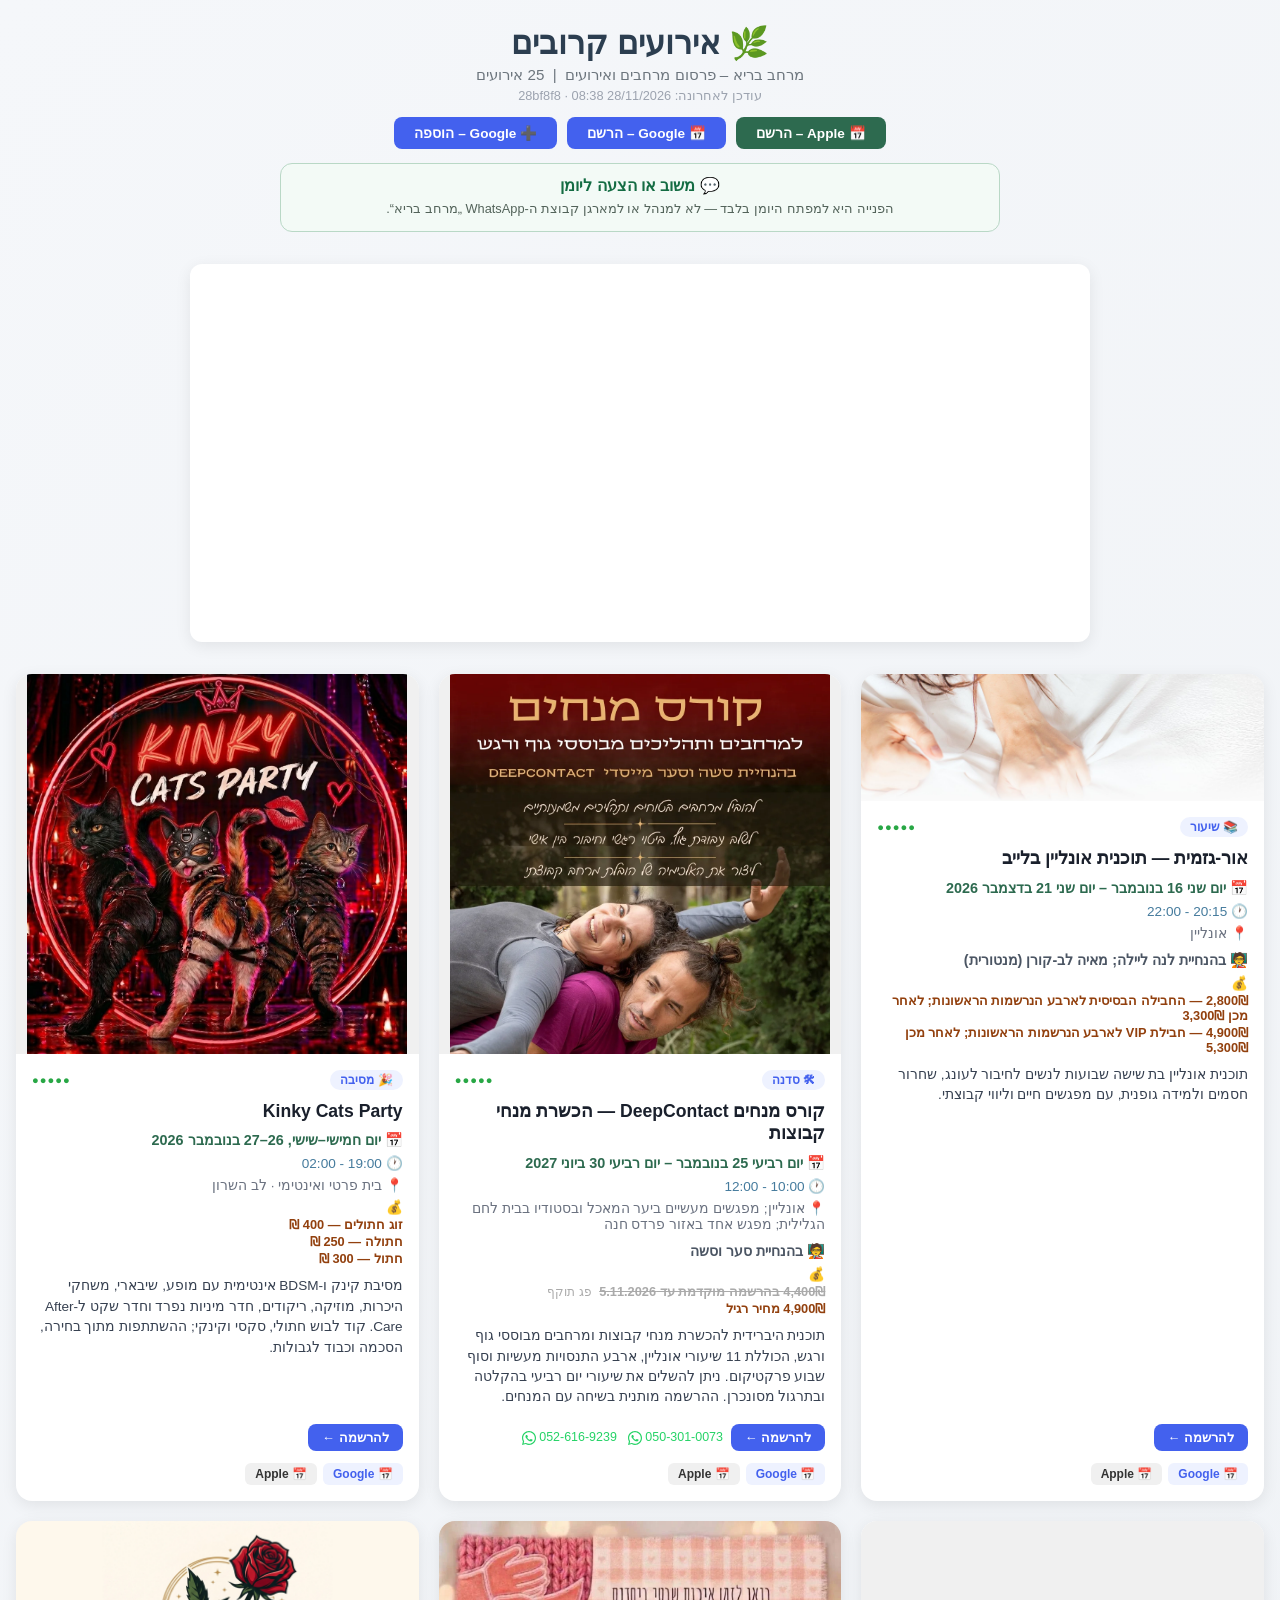
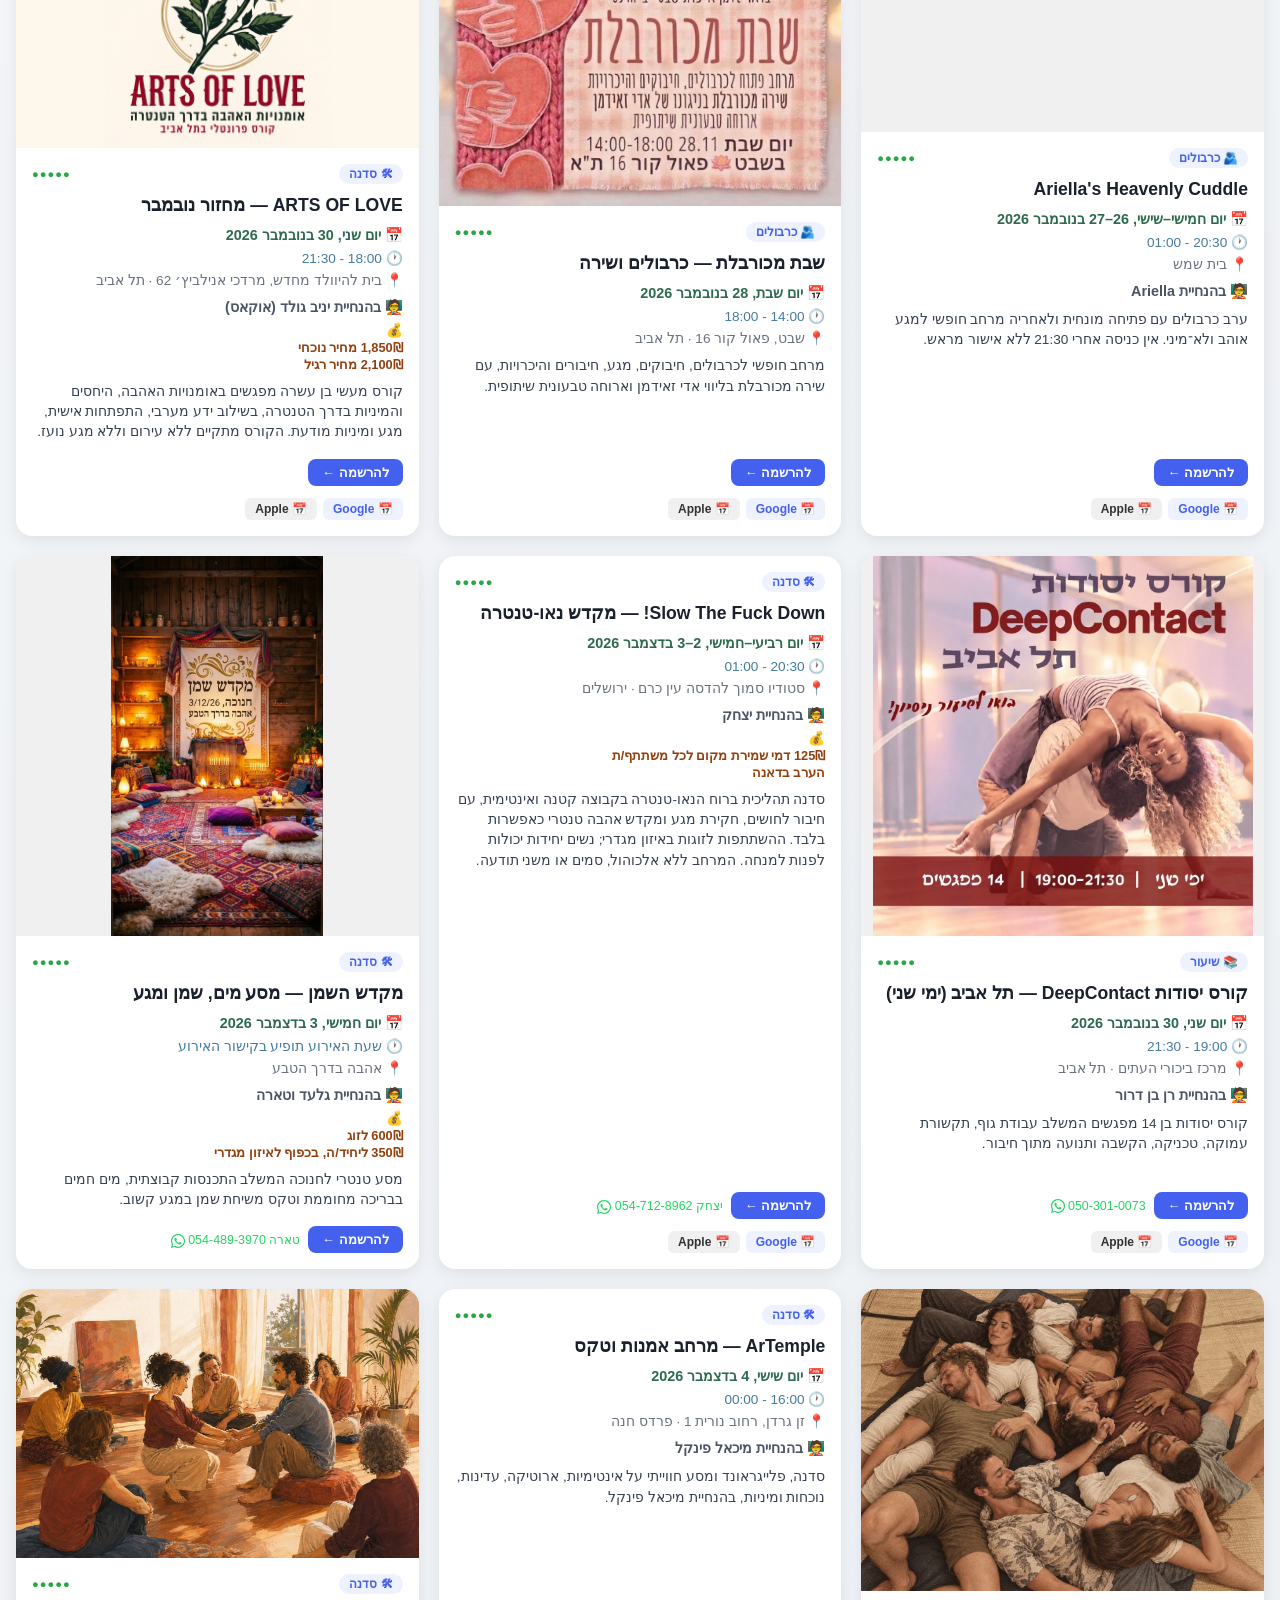
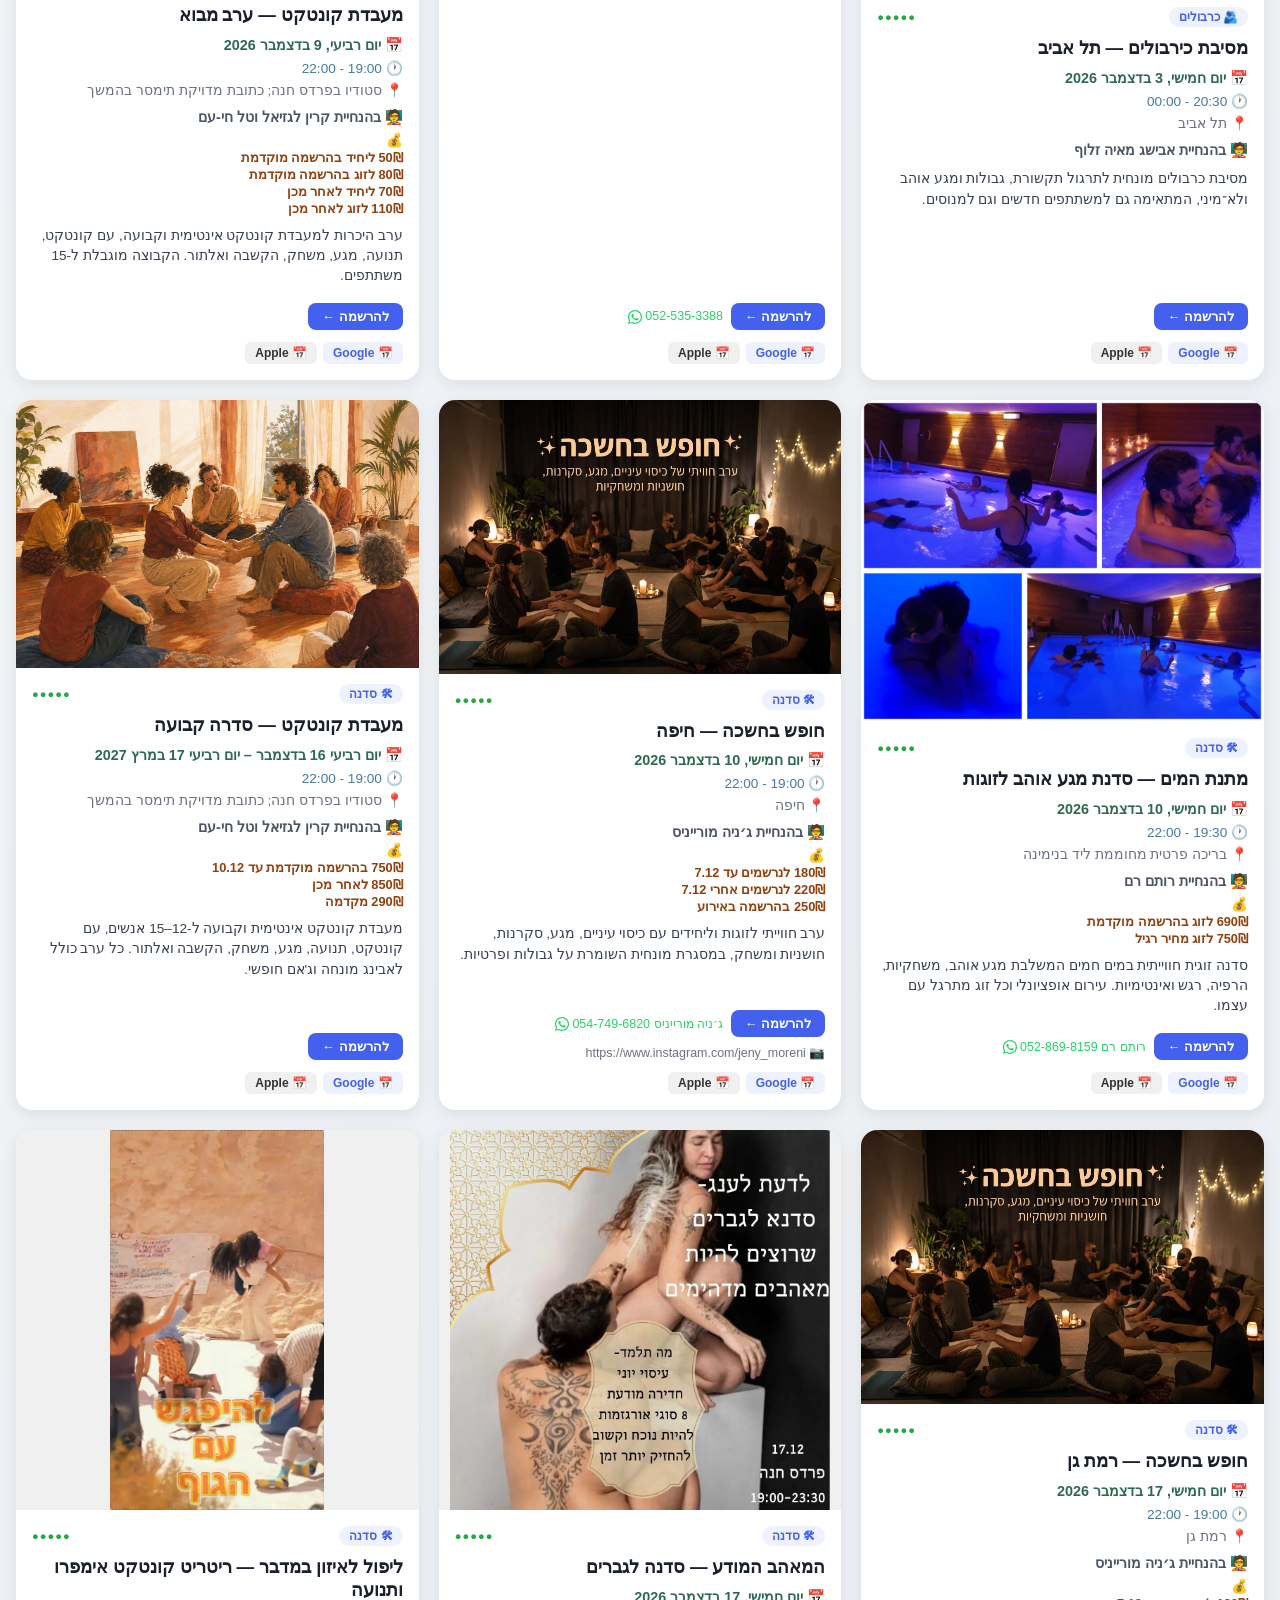
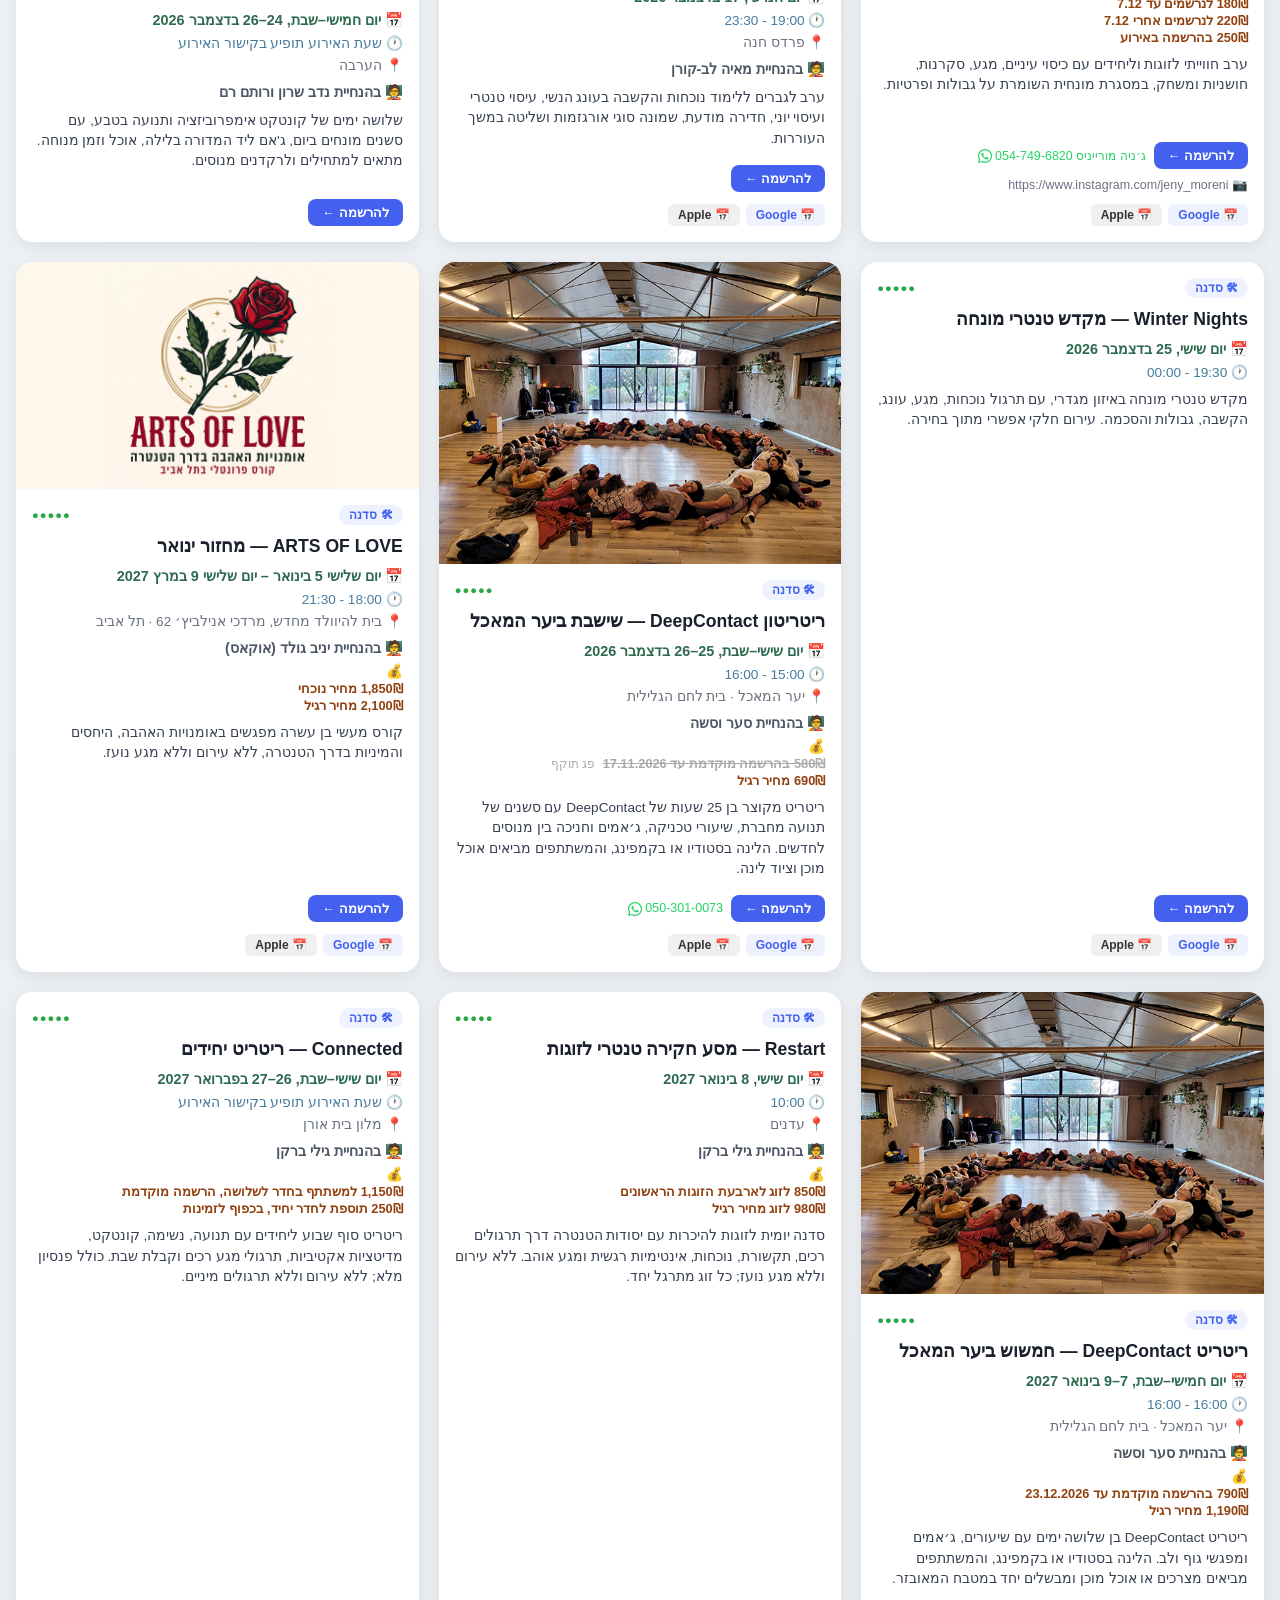
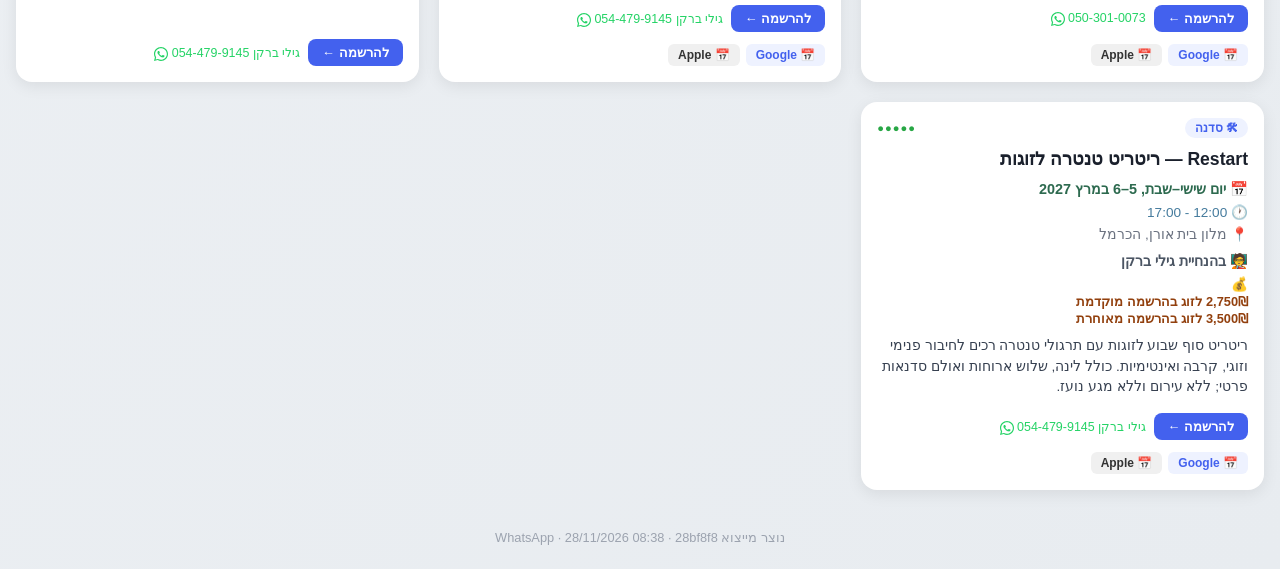
==== commit 0dd4b0cd: "Publish Merhav Bari events" ====
--- a/index.html
+++ b/index.html
@@ -194,7 +194,7 @@
 </div>
 <div class="card" id="event-שבת-מכורבלת-כרבולים-ושירה-20261128-1400" style="background:white">
   
-  
+  <div class="card-img"><img src="assets/f3f57ee2b2c950b71c00b4e8.webp" alt="" loading="lazy" decoding="async"/></div>
   <div class="card-body">
     <div class="card-header-row">
       <span class="badge">🫂 כרבולים</span>
@@ -232,7 +232,7 @@
 </div>
 <div class="card" id="event-קורס-יסודות-DeepContact-תל-אביב-ימי-שני-20261130-1900" style="background:white">
   
-  
+  <div class="card-img"><img src="assets/21851c81351f36936d050140.webp" alt="" loading="lazy" decoding="async"/></div>
   <div class="card-body">
     <div class="card-header-row">
       <span class="badge">📚 שיעור</span>
@@ -270,7 +270,7 @@
 </div>
 <div class="card" id="event-מקדש-השמן-מסע-מים-שמן-ומגע-20261203" style="background:white">
   
-  
+  <div class="card-img"><img src="assets/d438a8efb16e219d653de83f.webp" alt="" loading="lazy" decoding="async"/></div>
   <div class="card-body">
     <div class="card-header-row">
       <span class="badge">🛠 סדנה</span>
@@ -289,7 +289,7 @@
 </div>
 <div class="card" id="event-מסיבת-כירבולים-תל-אביב-20261203-2030" style="background:white">
   
-  
+  <div class="card-img"><img src="assets/82934e9a8b0446bdffa23355.webp" alt="" loading="lazy" decoding="async"/></div>
   <div class="card-body">
     <div class="card-header-row">
       <span class="badge">🫂 כרבולים</span>
@@ -422,7 +422,7 @@
 </div>
 <div class="card" id="event-המאהב-המודע-סדנה-לגברים-20261217-1900" style="background:white">
   
-  
+  <div class="card-img"><img src="assets/afdb55b6e466941dca4bff08.webp" alt="" loading="lazy" decoding="async"/></div>
   <div class="card-body">
     <div class="card-header-row">
       <span class="badge">🛠 סדנה</span>
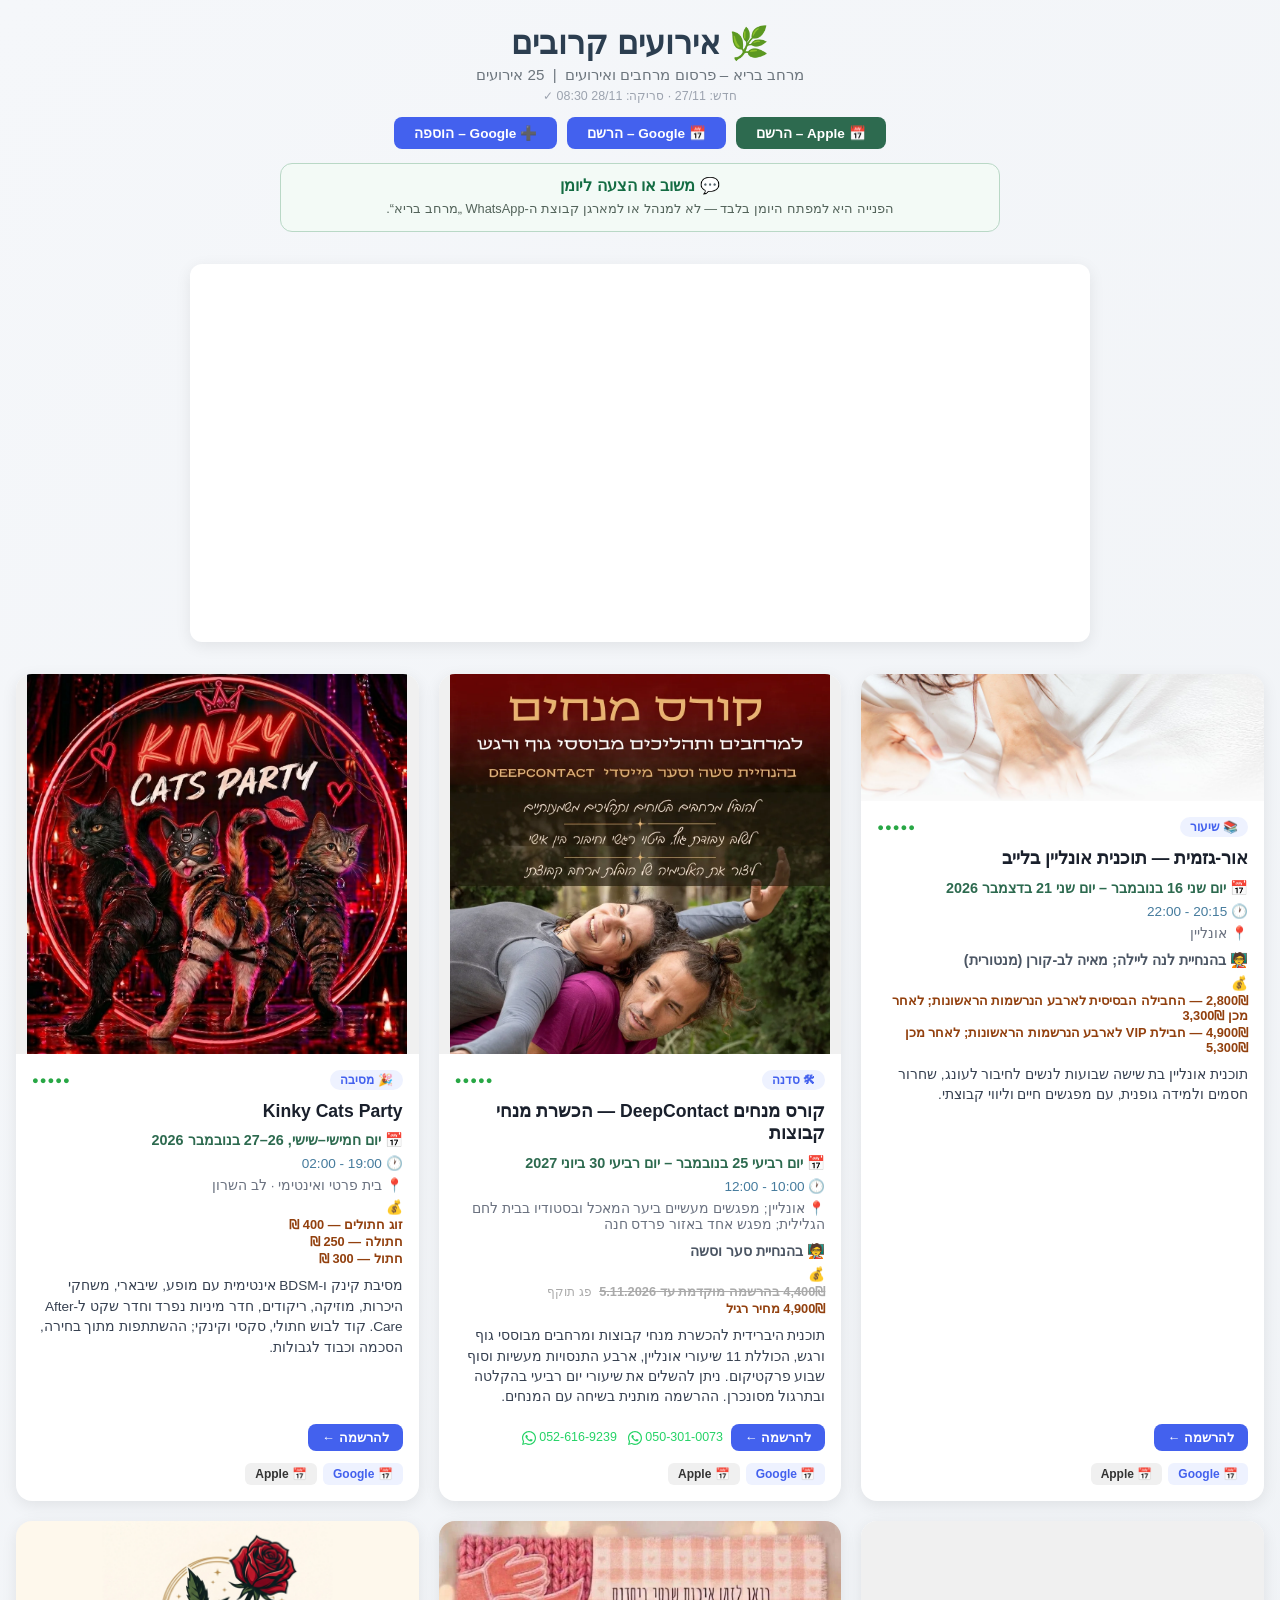
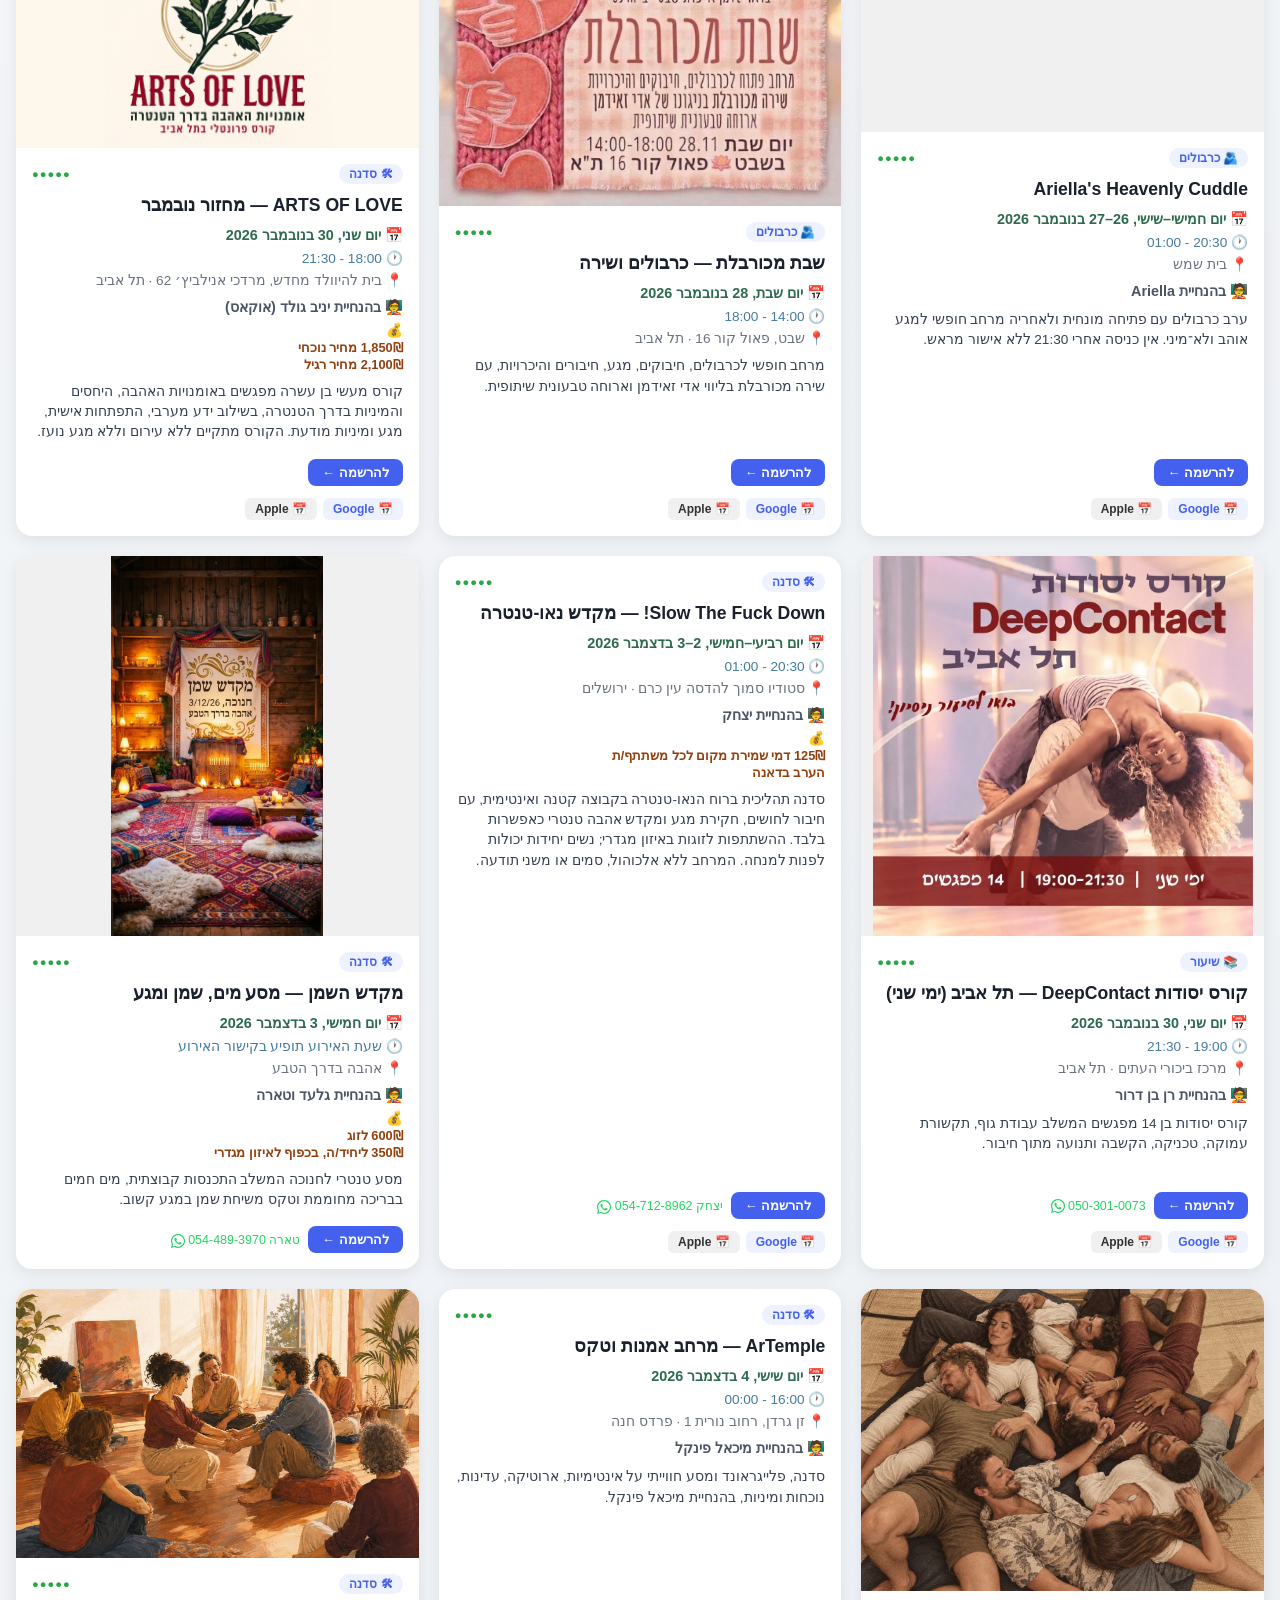
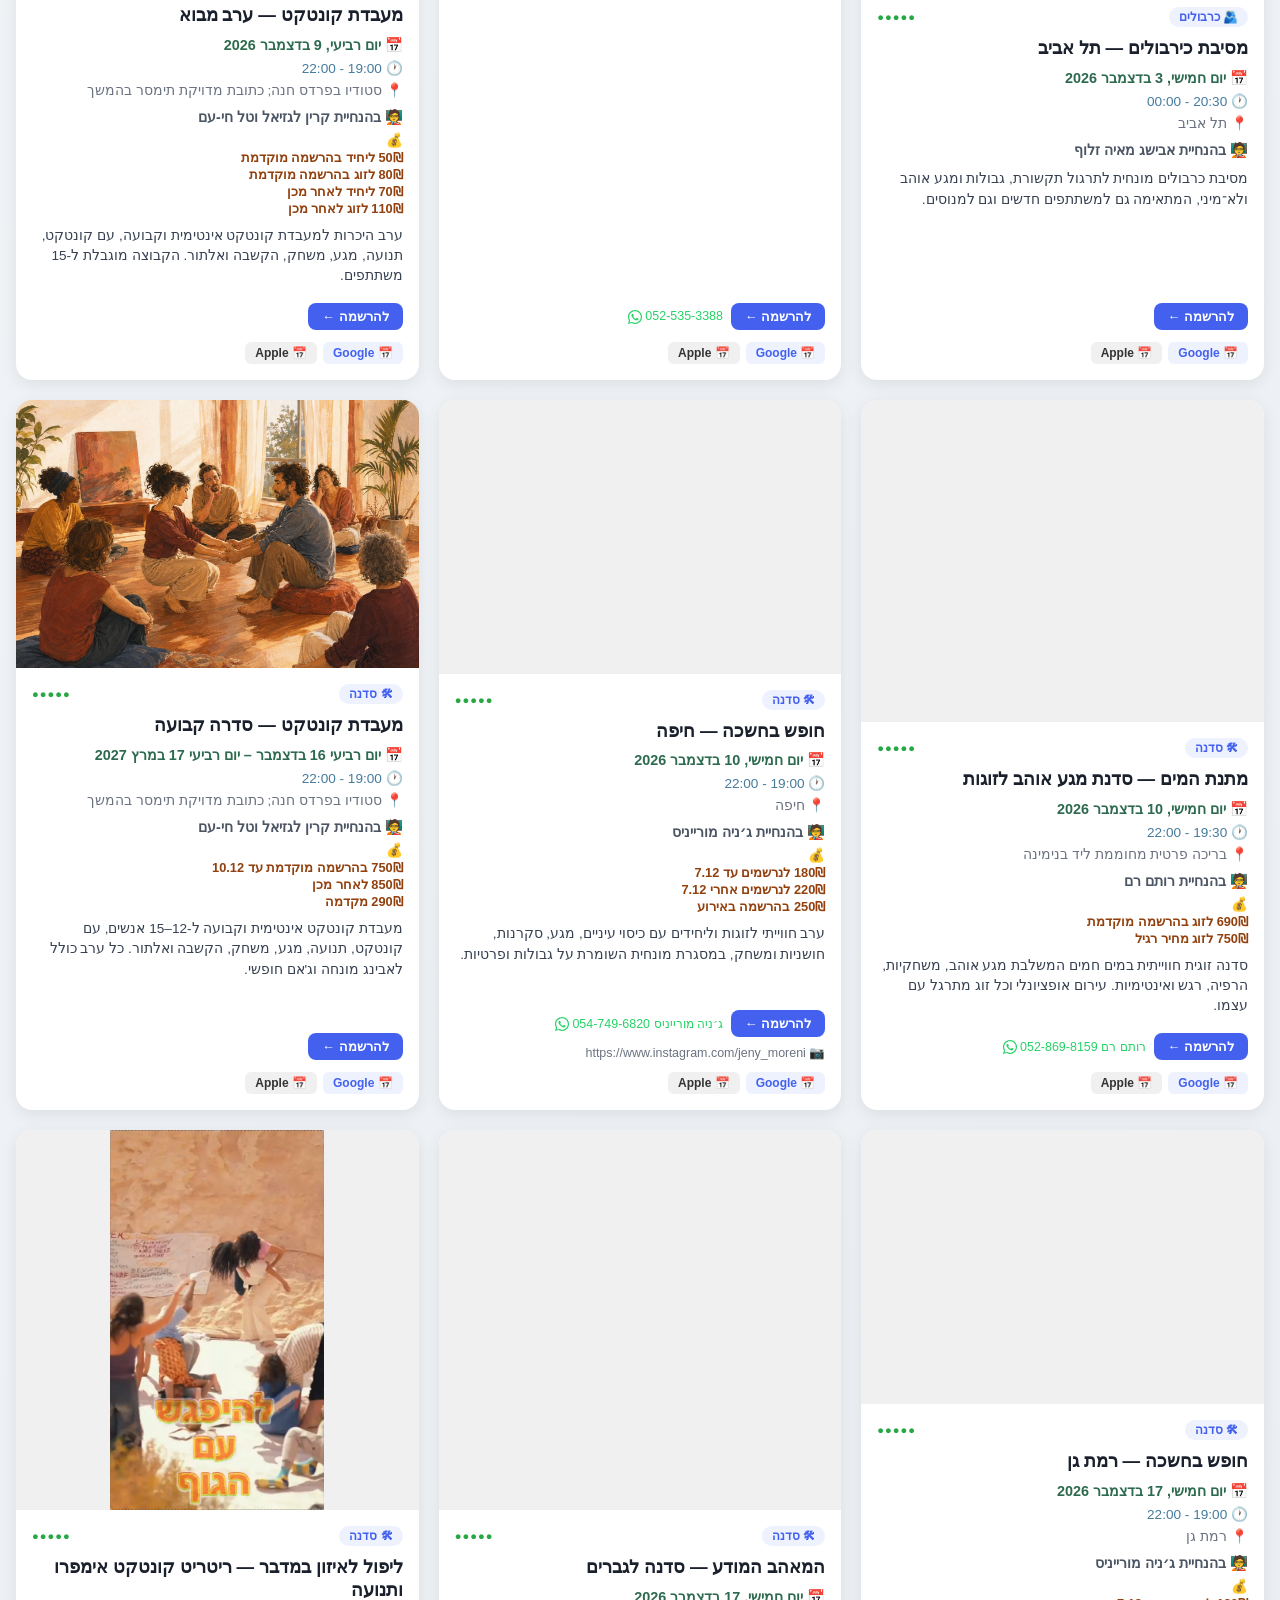
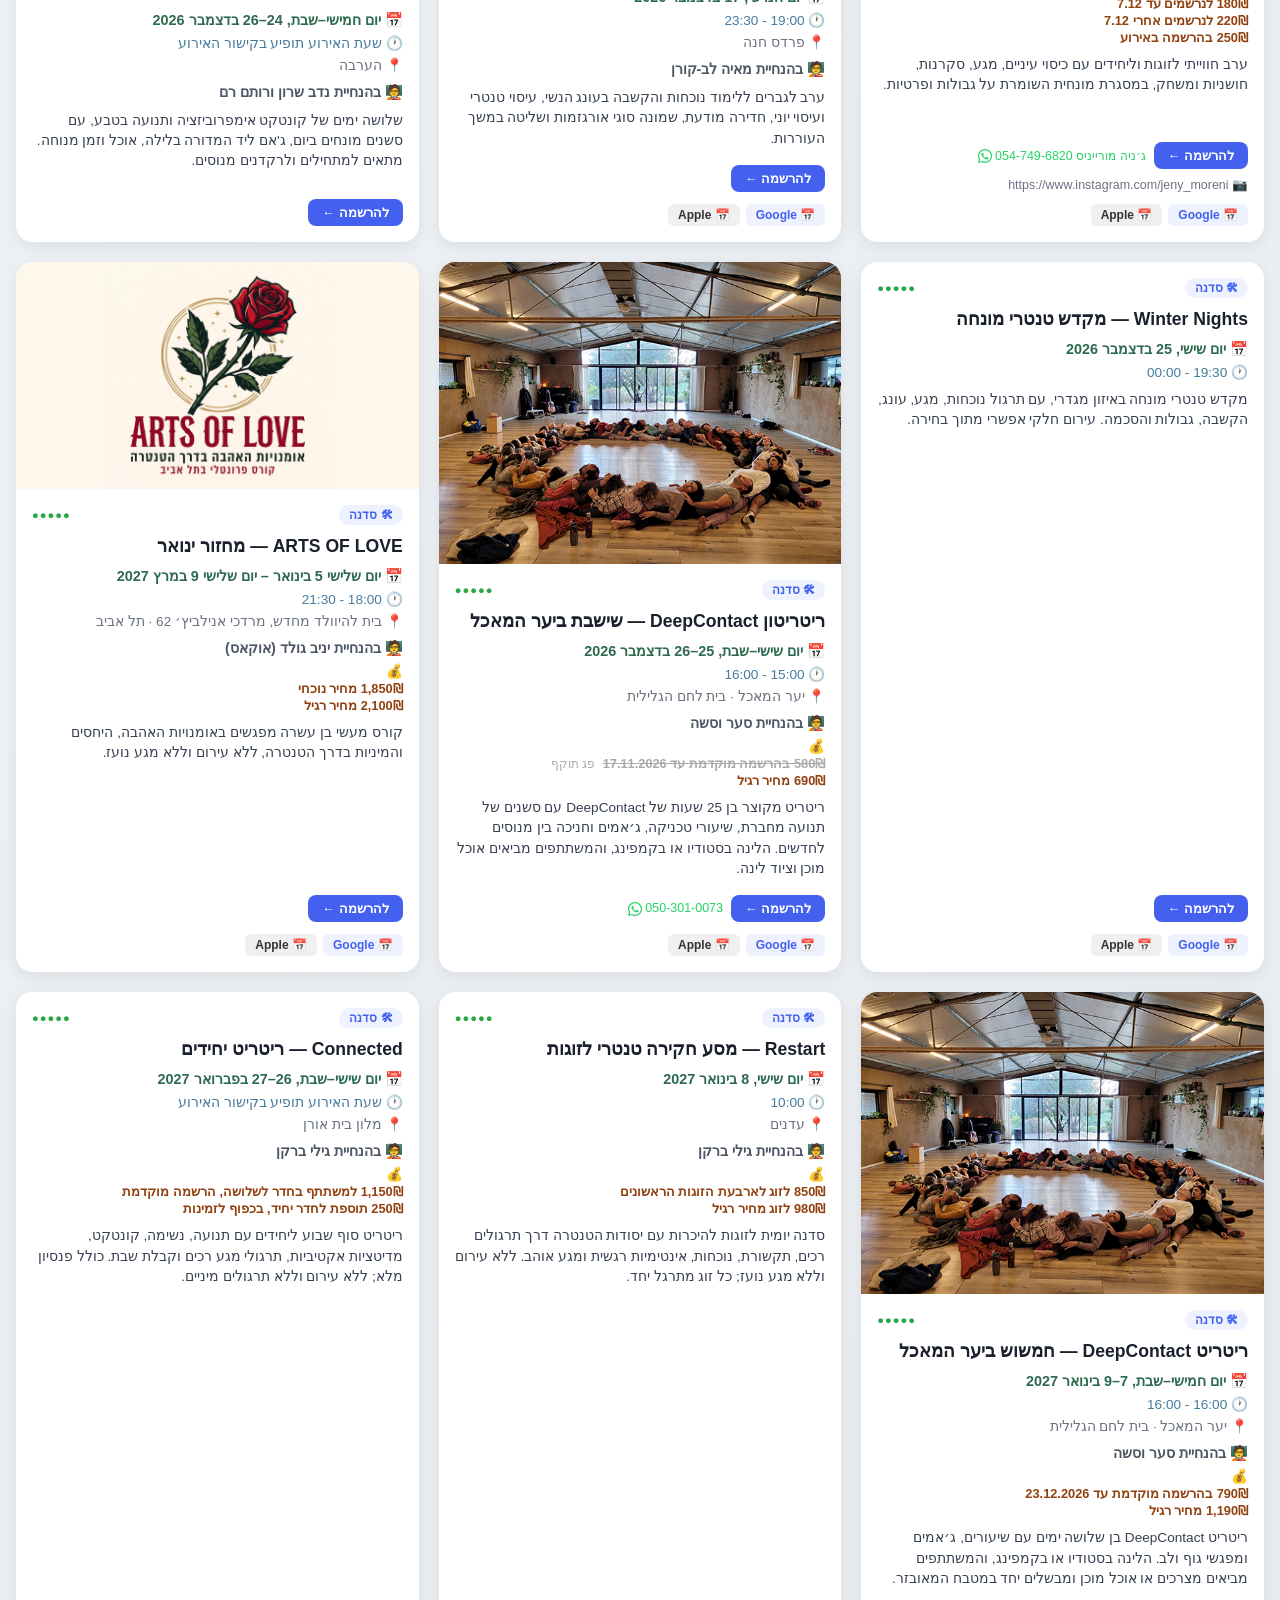
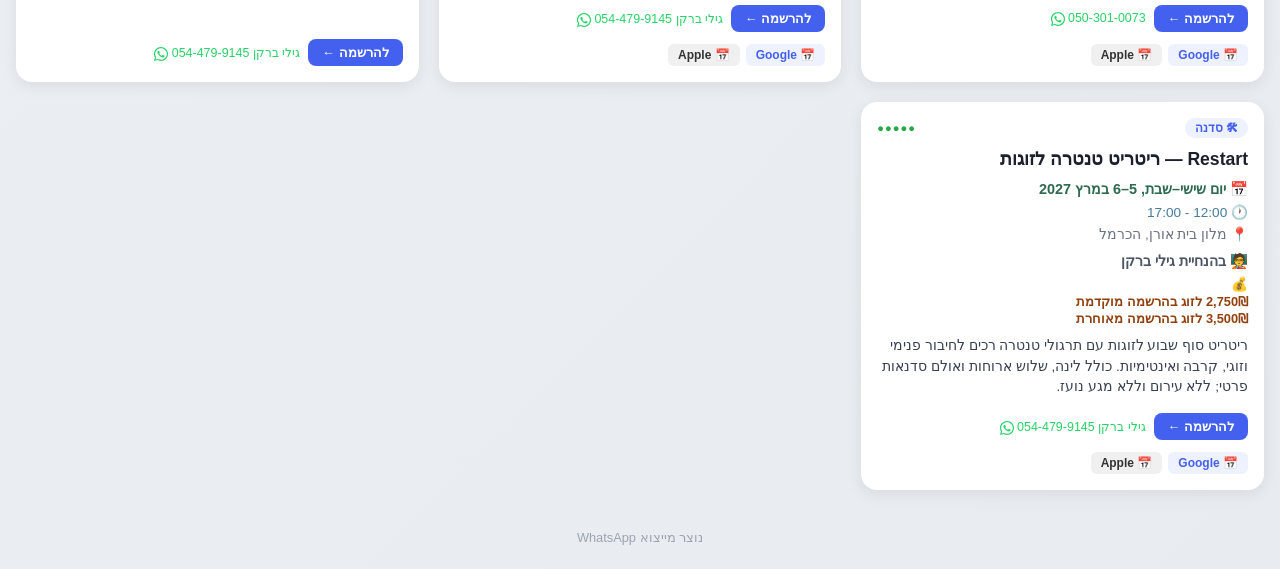
==== commit d54eada0: "Record Merhav Bari daily automation status" ====
--- a/index.html
+++ b/index.html
@@ -107,7 +107,9 @@
   <header>
     <h1>🌿 אירועים קרובים</h1>
     <p>מרחב בריא – פרסום מרחבים ואירועים &nbsp;|&nbsp; 25 אירועים</p>
-    <p class="last-updated">עודכן לאחרונה: 28/11/2026 08:38 · 28bf8f8</p>
+    <!-- automation-status:start -->
+    <p class="last-updated" aria-label="אירוע חדש נוסף לאחרונה: 27/11/2026 20:39; ההרצה היומית האחרונה הצליחה: 28/11/2026 08:30" style="white-space:nowrap;font-size:0.78rem">חדש: 27/11 · סריקה: 28/11 08:30 ✓</p>
+    <!-- automation-status:end -->
     <div class="header-actions"><a class="cal-link full-cal-apple" href="webcal://merhav-bari-calendar.merhav-bari.workers.dev/calendar.ics?src=apple">📅 Apple – הרשם</a><a class="cal-link full-cal-gcal" href="https://calendar.google.com/calendar/render?cid=d8a959d3ce8c97bad0bbaf45fc2b81571c39a594edf657e74149a3577ace9da8%40group.calendar.google.com" target="_blank" rel="noopener noreferrer" data-subscribe-mode="legacy-render">📅 Google – הרשם</a><a class="cal-link full-cal-gcal" href="https://calendar.google.com/calendar/u/0/r?cid=d8a959d3ce8c97bad0bbaf45fc2b81571c39a594edf657e74149a3577ace9da8%40group.calendar.google.com" target="_blank" rel="noopener noreferrer" data-subscribe-mode="embed-plus" title="+ Google Calendar">➕ Google – הוספה</a></div>
     <div class="developer-contact" role="note">
       <a href="https://t.me/merhav_bari_contact_bot" target="_blank" rel="noopener noreferrer">💬 משוב או הצעה ליומן</a>
@@ -592,6 +594,6 @@
   </div>
 </div>
   </div>
-  <footer>נוצר מייצוא WhatsApp · 28/11/2026 08:38 · 28bf8f8</footer>
+  <footer>נוצר מייצוא WhatsApp</footer>
 </body>
 </html>
